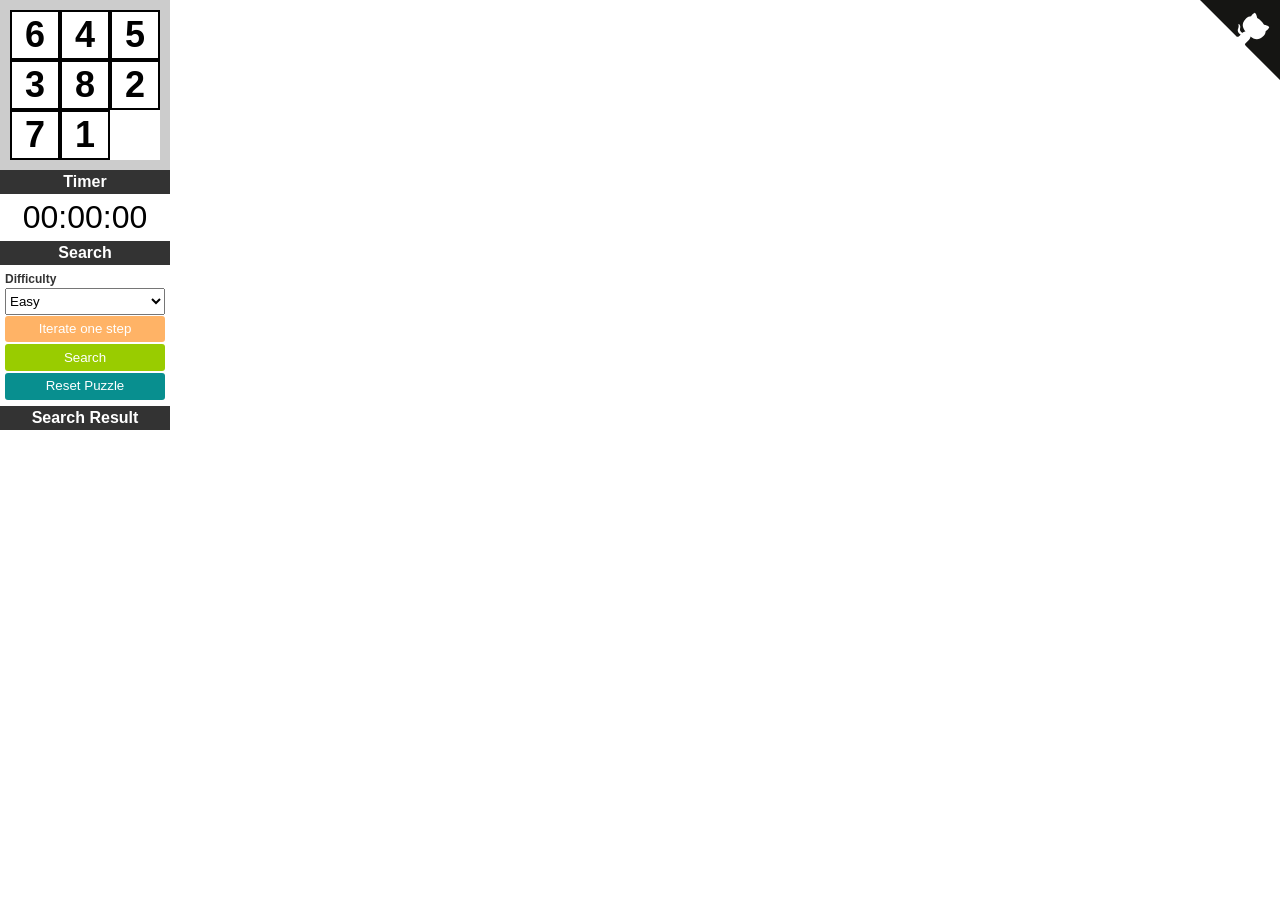
==== index-new.html @ 55ed30a7 "simplify" ====
<!doctype html>
<html lang="en">
<head>
    <meta charset="utf-8">

    <title>8-Puzzle Solver</title>
    <meta name="description" content="8 puzzle solver and tree visualizer. Supports breadth-first,
        uniform-cost, depth-first, iterative-deepening, greedy-best and A* search algorithms.">
    <meta name="author" content="Deniz Gurkaynak">
    <meta name="viewport" content="width=device-width, initial-scale=1">
    <link rel="icon" type="image/png" href="./favicon.png" />

    <style>.vis .overlay{position:absolute;top:0;left:0;width:100%;height:100%;z-index:10}.vis-active{box-shadow:0 0 10px #86d5f8}.vis [class*=span]{min-height:0;width:auto}div.vis-configuration{position:relative;display:block;float:left;font-size:12px}div.vis-configuration-wrapper{display:block;width:700px}div.vis-configuration-wrapper::after{clear:both;content:"";display:block}div.vis-configuration.vis-config-option-container{display:block;width:495px;background-color:#fff;border:2px solid #f7f8fa;border-radius:4px;margin-top:20px;left:10px;padding-left:5px}div.vis-configuration.vis-config-button{display:block;width:495px;height:25px;vertical-align:middle;line-height:25px;background-color:#f7f8fa;border:2px solid #ceced0;border-radius:4px;margin-top:20px;left:10px;padding-left:5px;cursor:pointer;margin-bottom:30px}div.vis-configuration.vis-config-button.hover{background-color:#4588e6;border:2px solid #214373;color:#fff}div.vis-configuration.vis-config-item{display:block;float:left;width:495px;height:25px;vertical-align:middle;line-height:25px}div.vis-configuration.vis-config-item.vis-config-s2{left:10px;background-color:#f7f8fa;padding-left:5px;border-radius:3px}div.vis-configuration.vis-config-item.vis-config-s3{left:20px;background-color:#e4e9f0;padding-left:5px;border-radius:3px}div.vis-configuration.vis-config-item.vis-config-s4{left:30px;background-color:#cfd8e6;padding-left:5px;border-radius:3px}div.vis-configuration.vis-config-header{font-size:18px;font-weight:700}div.vis-configuration.vis-config-label{width:120px;height:25px;line-height:25px}div.vis-configuration.vis-config-label.vis-config-s3{width:110px}div.vis-configuration.vis-config-label.vis-config-s4{width:100px}div.vis-configuration.vis-config-colorBlock{top:1px;width:30px;height:19px;border:1px solid #444;border-radius:2px;padding:0;margin:0;cursor:pointer}input.vis-configuration.vis-config-checkbox{left:-5px}input.vis-configuration.vis-config-rangeinput{position:relative;top:-5px;width:60px;padding:1px;margin:0;pointer-events:none}input.vis-configuration.vis-config-range{-webkit-appearance:none;border:0 solid #fff;background-color:rgba(0,0,0,0);width:300px;height:20px}input.vis-configuration.vis-config-range::-webkit-slider-runnable-track{width:300px;height:5px;background:#dedede;background:-moz-linear-gradient(top,#dedede 0,#c8c8c8 99%);background:-webkit-gradient(linear,left top,left bottom,color-stop(0,#dedede),color-stop(99%,#c8c8c8));background:-webkit-linear-gradient(top,#dedede 0,#c8c8c8 99%);background:-o-linear-gradient(top,#dedede 0,#c8c8c8 99%);background:-ms-linear-gradient(top,#dedede 0,#c8c8c8 99%);background:linear-gradient(to bottom,#dedede 0,#c8c8c8 99%);border:1px solid #999;box-shadow:#aaa 0 0 3px 0;border-radius:3px}input.vis-configuration.vis-config-range::-webkit-slider-thumb{-webkit-appearance:none;border:1px solid #14334b;height:17px;width:17px;border-radius:50%;background:#3876c2;background:-moz-linear-gradient(top,#3876c2 0,#385380 100%);background:-webkit-gradient(linear,left top,left bottom,color-stop(0,#3876c2),color-stop(100%,#385380));background:-webkit-linear-gradient(top,#3876c2 0,#385380 100%);background:-o-linear-gradient(top,#3876c2 0,#385380 100%);background:-ms-linear-gradient(top,#3876c2 0,#385380 100%);background:linear-gradient(to bottom,#3876c2 0,#385380 100%);box-shadow:#111927 0 0 1px 0;margin-top:-7px}input.vis-configuration.vis-config-range:focus{outline:0}input.vis-configuration.vis-config-range:focus::-webkit-slider-runnable-track{background:#9d9d9d;background:-moz-linear-gradient(top,#9d9d9d 0,#c8c8c8 99%);background:-webkit-gradient(linear,left top,left bottom,color-stop(0,#9d9d9d),color-stop(99%,#c8c8c8));background:-webkit-linear-gradient(top,#9d9d9d 0,#c8c8c8 99%);background:-o-linear-gradient(top,#9d9d9d 0,#c8c8c8 99%);background:-ms-linear-gradient(top,#9d9d9d 0,#c8c8c8 99%);background:linear-gradient(to bottom,#9d9d9d 0,#c8c8c8 99%)}input.vis-configuration.vis-config-range::-moz-range-track{width:300px;height:10px;background:#dedede;background:-moz-linear-gradient(top,#dedede 0,#c8c8c8 99%);background:-webkit-gradient(linear,left top,left bottom,color-stop(0,#dedede),color-stop(99%,#c8c8c8));background:-webkit-linear-gradient(top,#dedede 0,#c8c8c8 99%);background:-o-linear-gradient(top,#dedede 0,#c8c8c8 99%);background:-ms-linear-gradient(top,#dedede 0,#c8c8c8 99%);background:linear-gradient(to bottom,#dedede 0,#c8c8c8 99%);border:1px solid #999;box-shadow:#aaa 0 0 3px 0;border-radius:3px}input.vis-configuration.vis-config-range::-moz-range-thumb{border:none;height:16px;width:16px;border-radius:50%;background:#385380}input.vis-configuration.vis-config-range:-moz-focusring{outline:#fff solid 1px;outline-offset:-1px}input.vis-configuration.vis-config-range::-ms-track{width:300px;height:5px;background:0 0;border-color:transparent;border-width:6px 0;color:transparent}input.vis-configuration.vis-config-range::-ms-fill-lower{background:#777;border-radius:10px}input.vis-configuration.vis-config-range::-ms-fill-upper{background:#ddd;border-radius:10px}input.vis-configuration.vis-config-range::-ms-thumb{border:none;height:16px;width:16px;border-radius:50%;background:#385380}input.vis-configuration.vis-config-range:focus::-ms-fill-lower{background:#888}input.vis-configuration.vis-config-range:focus::-ms-fill-upper{background:#ccc}.vis-configuration-popup{position:absolute;background:rgba(57,76,89,.85);border:2px solid #f2faff;line-height:30px;height:30px;width:150px;text-align:center;color:#fff;font-size:14px;border-radius:4px;-webkit-transition:opacity .3s ease-in-out;-moz-transition:opacity .3s ease-in-out;transition:opacity .3s ease-in-out}.vis-configuration-popup:after,.vis-configuration-popup:before{left:100%;top:50%;border:solid transparent;content:" ";height:0;width:0;position:absolute;pointer-events:none}.vis-configuration-popup:after{border-color:rgba(136,183,213,0);border-left-color:rgba(57,76,89,.85);border-width:8px;margin-top:-8px}.vis-configuration-popup:before{border-color:rgba(194,225,245,0);border-left-color:#f2faff;border-width:12px;margin-top:-12px}div.vis-tooltip{position:absolute;visibility:hidden;padding:5px;white-space:nowrap;font-family:verdana;font-size:14px;color:#000;background-color:#f5f4ed;-moz-border-radius:3px;-webkit-border-radius:3px;border-radius:3px;border:1px solid #808074;box-shadow:3px 3px 10px rgba(0,0,0,.2);pointer-events:none;z-index:5}div.vis-color-picker{position:absolute;top:0;left:30px;margin-top:-140px;margin-left:30px;width:310px;height:444px;z-index:1;padding:10px;border-radius:15px;background-color:#fff;display:none;box-shadow:rgba(0,0,0,.5) 0 0 10px 0}div.vis-color-picker div.vis-arrow{position:absolute;top:147px;left:5px}div.vis-color-picker div.vis-arrow::after,div.vis-color-picker div.vis-arrow::before{right:100%;top:50%;border:solid transparent;content:" ";height:0;width:0;position:absolute;pointer-events:none}div.vis-color-picker div.vis-arrow:after{border-color:rgba(255,255,255,0);border-right-color:#fff;border-width:30px;margin-top:-30px}div.vis-color-picker div.vis-color{position:absolute;width:289px;height:289px;cursor:pointer}div.vis-color-picker div.vis-brightness{position:absolute;top:313px}div.vis-color-picker div.vis-opacity{position:absolute;top:350px}div.vis-color-picker div.vis-selector{position:absolute;top:137px;left:137px;width:15px;height:15px;border-radius:15px;border:1px solid #fff;background:#4c4c4c;background:-moz-linear-gradient(top,#4c4c4c 0,#595959 12%,#666 25%,#474747 39%,#2c2c2c 50%,#000 51%,#111 60%,#2b2b2b 76%,#1c1c1c 91%,#131313 100%);background:-webkit-gradient(linear,left top,left bottom,color-stop(0,#4c4c4c),color-stop(12%,#595959),color-stop(25%,#666),color-stop(39%,#474747),color-stop(50%,#2c2c2c),color-stop(51%,#000),color-stop(60%,#111),color-stop(76%,#2b2b2b),color-stop(91%,#1c1c1c),color-stop(100%,#131313));background:-webkit-linear-gradient(top,#4c4c4c 0,#595959 12%,#666 25%,#474747 39%,#2c2c2c 50%,#000 51%,#111 60%,#2b2b2b 76%,#1c1c1c 91%,#131313 100%);background:-o-linear-gradient(top,#4c4c4c 0,#595959 12%,#666 25%,#474747 39%,#2c2c2c 50%,#000 51%,#111 60%,#2b2b2b 76%,#1c1c1c 91%,#131313 100%);background:-ms-linear-gradient(top,#4c4c4c 0,#595959 12%,#666 25%,#474747 39%,#2c2c2c 50%,#000 51%,#111 60%,#2b2b2b 76%,#1c1c1c 91%,#131313 100%);background:linear-gradient(to bottom,#4c4c4c 0,#595959 12%,#666 25%,#474747 39%,#2c2c2c 50%,#000 51%,#111 60%,#2b2b2b 76%,#1c1c1c 91%,#131313 100%)}div.vis-color-picker div.vis-initial-color,div.vis-color-picker div.vis-new-color{width:140px;height:20px;top:380px;font-size:10px;color:rgba(0,0,0,.4);line-height:20px;vertical-align:middle;position:absolute}div.vis-color-picker div.vis-new-color{border:1px solid rgba(0,0,0,.1);border-radius:5px;left:159px;text-align:right;padding-right:2px}div.vis-color-picker div.vis-initial-color{border:1px solid rgba(0,0,0,.1);border-radius:5px;left:10px;text-align:left;padding-left:2px}div.vis-color-picker div.vis-label{position:absolute;width:300px;left:10px}div.vis-color-picker div.vis-label.vis-brightness{top:300px}div.vis-color-picker div.vis-label.vis-opacity{top:338px}div.vis-color-picker div.vis-button{position:absolute;width:68px;height:25px;border-radius:10px;vertical-align:middle;text-align:center;line-height:25px;top:410px;border:2px solid #d9d9d9;background-color:#f7f7f7;cursor:pointer}div.vis-color-picker div.vis-button.vis-cancel{left:5px}div.vis-color-picker div.vis-button.vis-load{left:82px}div.vis-color-picker div.vis-button.vis-apply{left:159px}div.vis-color-picker div.vis-button.vis-save{left:236px}div.vis-color-picker input.vis-range{width:290px;height:20px}div.vis-network div.vis-manipulation{box-sizing:content-box;border-width:0;border-bottom:1px;border-style:solid;border-color:#d6d9d8;background:#fff;background:-moz-linear-gradient(top,#fff 0,#fcfcfc 48%,#fafafa 50%,#fcfcfc 100%);background:-webkit-gradient(linear,left top,left bottom,color-stop(0,#fff),color-stop(48%,#fcfcfc),color-stop(50%,#fafafa),color-stop(100%,#fcfcfc));background:-webkit-linear-gradient(top,#fff 0,#fcfcfc 48%,#fafafa 50%,#fcfcfc 100%);background:-o-linear-gradient(top,#fff 0,#fcfcfc 48%,#fafafa 50%,#fcfcfc 100%);background:-ms-linear-gradient(top,#fff 0,#fcfcfc 48%,#fafafa 50%,#fcfcfc 100%);background:linear-gradient(to bottom,#fff 0,#fcfcfc 48%,#fafafa 50%,#fcfcfc 100%);padding-top:4px;position:absolute;left:0;top:0;width:100%;height:28px}div.vis-network div.vis-edit-mode{position:absolute;left:0;top:5px;height:30px}div.vis-network div.vis-close{position:absolute;right:0;top:0;width:30px;height:30px;background-position:20px 3px;background-repeat:no-repeat;background-image:url(img/network/cross.png);cursor:pointer;-webkit-touch-callout:none;-webkit-user-select:none;-khtml-user-select:none;-moz-user-select:none;-ms-user-select:none;user-select:none}div.vis-network div.vis-close:hover{opacity:.6}div.vis-network div.vis-edit-mode div.vis-button,div.vis-network div.vis-manipulation div.vis-button{float:left;font-family:verdana;font-size:12px;-moz-border-radius:15px;border-radius:15px;display:inline-block;background-position:0 0;background-repeat:no-repeat;height:24px;margin-left:10px;cursor:pointer;padding:0 8px;-webkit-touch-callout:none;-webkit-user-select:none;-khtml-user-select:none;-moz-user-select:none;-ms-user-select:none;user-select:none}div.vis-network div.vis-manipulation div.vis-button:hover{box-shadow:1px 1px 8px rgba(0,0,0,.2)}div.vis-network div.vis-manipulation div.vis-button:active{box-shadow:1px 1px 8px rgba(0,0,0,.5)}div.vis-network div.vis-manipulation div.vis-button.vis-back{background-image:url(img/network/backIcon.png)}div.vis-network div.vis-manipulation div.vis-button.vis-none:hover{box-shadow:1px 1px 8px transparent;cursor:default}div.vis-network div.vis-manipulation div.vis-button.vis-none:active{box-shadow:1px 1px 8px transparent}div.vis-network div.vis-manipulation div.vis-button.vis-none{padding:0}div.vis-network div.vis-manipulation div.notification{margin:2px;font-weight:700}div.vis-network div.vis-manipulation div.vis-button.vis-add{background-image:url(img/network/addNodeIcon.png)}div.vis-network div.vis-edit-mode div.vis-button.vis-edit,div.vis-network div.vis-manipulation div.vis-button.vis-edit{background-image:url(img/network/editIcon.png)}div.vis-network div.vis-edit-mode div.vis-button.vis-edit.vis-edit-mode{background-color:#fcfcfc;border:1px solid #ccc}div.vis-network div.vis-manipulation div.vis-button.vis-connect{background-image:url(img/network/connectIcon.png)}div.vis-network div.vis-manipulation div.vis-button.vis-delete{background-image:url(img/network/deleteIcon.png)}div.vis-network div.vis-edit-mode div.vis-label,div.vis-network div.vis-manipulation div.vis-label{margin:0 0 0 23px;line-height:25px}div.vis-network div.vis-manipulation div.vis-separator-line{float:left;display:inline-block;width:1px;height:21px;background-color:#bdbdbd;margin:0 7px 0 15px}div.vis-network div.vis-navigation div.vis-button{width:34px;height:34px;-moz-border-radius:17px;border-radius:17px;position:absolute;display:inline-block;background-position:2px 2px;background-repeat:no-repeat;cursor:pointer;-webkit-touch-callout:none;-webkit-user-select:none;-khtml-user-select:none;-moz-user-select:none;-ms-user-select:none;user-select:none}div.vis-network div.vis-navigation div.vis-button:hover{box-shadow:0 0 3px 3px rgba(56,207,21,.3)}div.vis-network div.vis-navigation div.vis-button:active{box-shadow:0 0 1px 3px rgba(56,207,21,.95)}div.vis-network div.vis-navigation div.vis-button.vis-up{background-image:url(img/network/upArrow.png);bottom:50px;left:55px}div.vis-network div.vis-navigation div.vis-button.vis-down{background-image:url(img/network/downArrow.png);bottom:10px;left:55px}div.vis-network div.vis-navigation div.vis-button.vis-left{background-image:url(img/network/leftArrow.png);bottom:10px;left:15px}div.vis-network div.vis-navigation div.vis-button.vis-right{background-image:url(img/network/rightArrow.png);bottom:10px;left:95px}div.vis-network div.vis-navigation div.vis-button.vis-zoomIn{background-image:url(img/network/plus.png);bottom:10px;right:15px}div.vis-network div.vis-navigation div.vis-button.vis-zoomOut{background-image:url(img/network/minus.png);bottom:10px;right:55px}div.vis-network div.vis-navigation div.vis-button.vis-zoomExtends{background-image:url(img/network/zoomExtends.png);bottom:50px;right:15px}.vis-current-time{background-color:#ff7f6e;width:2px;z-index:1;pointer-events:none}.vis-rolling-mode-btn{height:40px;width:40px;position:absolute;top:7px;right:20px;border-radius:50%;font-size:28px;cursor:pointer;opacity:.8;color:#fff;font-weight:700;text-align:center;background:#3876c2}.vis-rolling-mode-btn:before{content:"\26F6"}.vis-rolling-mode-btn:hover{opacity:1}.vis-custom-time{background-color:#6e94ff;width:2px;cursor:move;z-index:1}.vis-panel.vis-background.vis-horizontal .vis-grid.vis-horizontal{position:absolute;width:100%;height:0;border-bottom:1px solid}.vis-panel.vis-background.vis-horizontal .vis-grid.vis-minor{border-color:#e5e5e5}.vis-panel.vis-background.vis-horizontal .vis-grid.vis-major{border-color:#bfbfbf}.vis-data-axis .vis-y-axis.vis-major{width:100%;position:absolute;color:#4d4d4d;white-space:nowrap}.vis-data-axis .vis-y-axis.vis-major.vis-measure{padding:0;margin:0;border:0;visibility:hidden;width:auto}.vis-data-axis .vis-y-axis.vis-minor{position:absolute;width:100%;color:#bebebe;white-space:nowrap}.vis-data-axis .vis-y-axis.vis-minor.vis-measure{padding:0;margin:0;border:0;visibility:hidden;width:auto}.vis-data-axis .vis-y-axis.vis-title{position:absolute;color:#4d4d4d;white-space:nowrap;bottom:20px;text-align:center}.vis-data-axis .vis-y-axis.vis-title.vis-measure{padding:0;margin:0;visibility:hidden;width:auto}.vis-data-axis .vis-y-axis.vis-title.vis-left{bottom:0;-webkit-transform-origin:left top;-moz-transform-origin:left top;-ms-transform-origin:left top;-o-transform-origin:left top;transform-origin:left bottom;-webkit-transform:rotate(-90deg);-moz-transform:rotate(-90deg);-ms-transform:rotate(-90deg);-o-transform:rotate(-90deg);transform:rotate(-90deg)}.vis-data-axis .vis-y-axis.vis-title.vis-right{bottom:0;-webkit-transform-origin:right bottom;-moz-transform-origin:right bottom;-ms-transform-origin:right bottom;-o-transform-origin:right bottom;transform-origin:right bottom;-webkit-transform:rotate(90deg);-moz-transform:rotate(90deg);-ms-transform:rotate(90deg);-o-transform:rotate(90deg);transform:rotate(90deg)}.vis-legend{background-color:rgba(247,252,255,.65);padding:5px;border:1px solid #b3b3b3;box-shadow:2px 2px 10px rgba(154,154,154,.55)}.vis-legend-text{white-space:nowrap;display:inline-block}.vis-item{position:absolute;color:#1a1a1a;border-color:#97b0f8;border-width:1px;background-color:#d5ddf6;display:inline-block;z-index:1}.vis-item.vis-point.vis-selected,.vis-item.vis-selected{background-color:#fff785}.vis-item.vis-selected{border-color:#ffc200;z-index:2}.vis-editable.vis-selected{cursor:move}.vis-item.vis-box{text-align:center;border-style:solid;border-radius:2px}.vis-item.vis-point{background:0 0}.vis-item.vis-dot{position:absolute;padding:0;border-width:4px;border-style:solid;border-radius:4px}.vis-item.vis-range{border-style:solid;border-radius:2px;box-sizing:border-box}.vis-item.vis-background{border:none;background-color:rgba(213,221,246,.4);box-sizing:border-box;padding:0;margin:0}.vis-item .vis-item-overflow{position:relative;width:100%;height:100%;padding:0;margin:0;overflow:hidden}.vis-item-visible-frame{white-space:nowrap}.vis-item.vis-range .vis-item-content{position:relative;display:inline-block}.vis-item.vis-background .vis-item-content{position:absolute;display:inline-block}.vis-item.vis-line{padding:0;position:absolute;width:0;border-left-width:1px;border-left-style:solid}.vis-item .vis-item-content{white-space:nowrap;box-sizing:border-box;padding:5px}.vis-item .vis-onUpdateTime-tooltip{position:absolute;background:#4f81bd;color:#fff;width:200px;text-align:center;white-space:nowrap;padding:5px;border-radius:1px;transition:.4s;-o-transition:.4s;-moz-transition:.4s;-webkit-transition:.4s}.vis-item .vis-delete,.vis-item .vis-delete-rtl{position:absolute;top:0;width:24px;height:24px;box-sizing:border-box;padding:0 5px;cursor:pointer;-webkit-transition:background .2s linear;-moz-transition:background .2s linear;-ms-transition:background .2s linear;-o-transition:background .2s linear;transition:background .2s linear}.vis-item .vis-delete{right:-24px}.vis-item .vis-delete-rtl{left:-24px}.vis-item .vis-delete-rtl:after,.vis-item .vis-delete:after{content:"\00D7";color:red;font-family:arial,sans-serif;font-size:22px;font-weight:700;-webkit-transition:color .2s linear;-moz-transition:color .2s linear;-ms-transition:color .2s linear;-o-transition:color .2s linear;transition:color .2s linear}.vis-item .vis-delete-rtl:hover,.vis-item .vis-delete:hover{background:red}.vis-item .vis-delete-rtl:hover:after,.vis-item .vis-delete:hover:after{color:#fff}.vis-item .vis-drag-center{position:absolute;width:100%;height:100%;top:0;left:0;cursor:move}.vis-item.vis-range .vis-drag-left,.vis-item.vis-range .vis-drag-right{position:absolute;width:24px;max-width:20%;min-width:2px;height:100%;top:0}.vis-item.vis-range .vis-drag-left{left:-4px;cursor:w-resize}.vis-item.vis-range .vis-drag-right{right:-4px;cursor:e-resize}.vis-range.vis-item.vis-readonly .vis-drag-left,.vis-range.vis-item.vis-readonly .vis-drag-right{cursor:auto}.vis-labelset .vis-label.draggable,.vis-nesting-group{cursor:pointer}.vis-itemset{position:relative;padding:0;margin:0;box-sizing:border-box}.vis-itemset .vis-background,.vis-itemset .vis-foreground{position:absolute;width:100%;height:100%;overflow:visible}.vis-axis{position:absolute;width:100%;height:0;left:0;z-index:1}.vis-foreground .vis-group{position:relative;box-sizing:border-box;border-bottom:1px solid #bfbfbf}.vis-foreground .vis-group:last-child{border-bottom:none}.vis-nested-group{background:#f5f5f5}.vis-label.vis-nesting-group.expanded:before{content:"\25BC"}.vis-label.vis-nesting-group.collapsed-rtl:before{content:"\25C0"}.vis-label.vis-nesting-group.collapsed:before{content:"\25B6"}.vis-overlay{position:absolute;top:0;left:0;width:100%;height:100%;z-index:10}.vis-labelset,.vis-labelset .vis-label{position:relative;box-sizing:border-box}.vis-labelset{overflow:hidden}.vis-labelset .vis-label{left:0;top:0;width:100%;color:#4d4d4d;border-bottom:1px solid #bfbfbf}.vis-labelset .vis-label:last-child{border-bottom:none}.vis-labelset .vis-label .vis-inner{display:inline-block;padding:5px}.vis-labelset .vis-label .vis-inner.vis-hidden{padding:0}.vis-panel{position:absolute;padding:0;margin:0;box-sizing:border-box}.vis-panel.vis-bottom,.vis-panel.vis-center,.vis-panel.vis-left,.vis-panel.vis-right,.vis-panel.vis-top{border:1px #bfbfbf}.vis-panel.vis-center,.vis-panel.vis-left,.vis-panel.vis-right{border-top-style:solid;border-bottom-style:solid;overflow:hidden}.vis-left.vis-panel.vis-vertical-scroll,.vis-right.vis-panel.vis-vertical-scroll{height:100%;overflow-x:hidden;overflow-y:scroll}.vis-background,.vis-time-axis,.vis-timeline{overflow:hidden}.vis-left.vis-panel.vis-vertical-scroll{direction:rtl}.vis-left.vis-panel.vis-vertical-scroll .vis-content,.vis-right.vis-panel.vis-vertical-scroll{direction:ltr}.vis-right.vis-panel.vis-vertical-scroll .vis-content{direction:rtl}.vis-panel.vis-bottom,.vis-panel.vis-center,.vis-panel.vis-top{border-left-style:solid;border-right-style:solid}.vis-panel>.vis-content{position:relative}.vis-panel .vis-shadow{position:absolute;width:100%;height:1px;box-shadow:0 0 10px rgba(0,0,0,.8)}.vis-panel .vis-shadow.vis-top{top:-1px;left:0}.vis-panel .vis-shadow.vis-bottom{bottom:-1px;left:0}.vis-graph-group0{fill:#4f81bd;fill-opacity:0;stroke-width:2px;stroke:#4f81bd}.vis-graph-group1{fill:#f79646;fill-opacity:0;stroke-width:2px;stroke:#f79646}.vis-graph-group2{fill:#8c51cf;fill-opacity:0;stroke-width:2px;stroke:#8c51cf}.vis-graph-group3{fill:#75c841;fill-opacity:0;stroke-width:2px;stroke:#75c841}.vis-graph-group4{fill:#ff0100;fill-opacity:0;stroke-width:2px;stroke:#ff0100}.vis-graph-group5{fill:#37d8e6;fill-opacity:0;stroke-width:2px;stroke:#37d8e6}.vis-graph-group6{fill:#042662;fill-opacity:0;stroke-width:2px;stroke:#042662}.vis-graph-group7{fill:#00ff26;fill-opacity:0;stroke-width:2px;stroke:#00ff26}.vis-graph-group8{fill:#f0f;fill-opacity:0;stroke-width:2px;stroke:#f0f}.vis-graph-group9{fill:#8f3938;fill-opacity:0;stroke-width:2px;stroke:#8f3938}.vis-timeline .vis-fill{fill-opacity:.1;stroke:none}.vis-timeline .vis-bar{fill-opacity:.5;stroke-width:1px}.vis-timeline .vis-point{stroke-width:2px;fill-opacity:1}.vis-timeline .vis-legend-background{stroke-width:1px;fill-opacity:.9;fill:#fff;stroke:#c2c2c2}.vis-timeline .vis-outline{stroke-width:1px;fill-opacity:1;fill:#fff;stroke:#e5e5e5}.vis-timeline .vis-icon-fill{fill-opacity:.3;stroke:none}.vis-time-axis{position:relative}.vis-time-axis.vis-foreground{top:0;left:0;width:100%}.vis-time-axis.vis-background{position:absolute;top:0;left:0;width:100%;height:100%}.vis-time-axis .vis-text{position:absolute;color:#4d4d4d;padding:3px;overflow:hidden;box-sizing:border-box;white-space:nowrap}#controls #search,#controls #searchStep,#controls #searchStop,#controls .heading{color:#fff;line-height:150%}.vis-time-axis .vis-text.vis-measure{position:absolute;padding-left:0;padding-right:0;margin-left:0;margin-right:0;visibility:hidden}.vis-time-axis .vis-grid.vis-vertical{position:absolute;border-left:1px solid}.vis-time-axis .vis-grid.vis-vertical-rtl{position:absolute;border-right:1px solid}.vis-time-axis .vis-grid.vis-minor{border-color:#e5e5e5}.vis-time-axis .vis-grid.vis-major{border-color:#bfbfbf}.vis-timeline{position:relative;border:1px solid #bfbfbf;padding:0;margin:0;box-sizing:border-box}#board,#controls,#visualization,.board-item{position:absolute}html,margin{margin:0;padding:0;font-family:Arial,Helvetica,sans-serif;font-size:16px}#board{width:150px;height:150px;top:0;left:0;border:10px solid #ccc}.board-item{border:2px solid #000;font-size:36px;font-weight:800;line-height:46px;text-align:center;width:50px;height:50px;box-sizing:border-box;top:0;left:0}#controls label,#searchResult{font-size:.75em}#board.animation .board-item{-webkit-transition:all .5s;transition:all .5s}#controls{width:170px;top:170px;left:0;bottom:0;overflow-y:auto}#controls button,select{width:100%;height:2em}#controls input[type=number]{width:100%;box-sizing:border-box}#controls .heading{background:#333;font-weight:700;text-align:center}#controls label{display:block;background:#fff;color:#333;text-align:left;line-height:150%;font-weight:800}#visualization{left:170px;top:0;bottom:0;right:0}.vis-configuration-wrapper{display:none!important}#controls #search{width:100%;background:#9c0;border:0;border-radius:3px;margin:1px 0}#controls #searchStop{width:100%;background:#f66;border:0;border-radius:3px;margin:1px 0}#controls #searchStep{width:100%;background:#ffb366;border:0;border-radius:3px;margin:1px 0}#controls .content{margin:5px}</style>

</head>

<body>
    <div id="board">
        <div id="board-item-1" class="board-item">1</div>
        <div id="board-item-2" class="board-item">2</div>
        <div id="board-item-3" class="board-item">3</div>
        <div id="board-item-4" class="board-item">4</div>
        <div id="board-item-5" class="board-item">5</div>
        <div id="board-item-6" class="board-item">6</div>
        <div id="board-item-7" class="board-item">7</div>
        <div id="board-item-8" class="board-item">8</div>
    </div>
    <div id="visualization"></div>
    <div id="controls">
        <div class="heading" style="display: none;" >Board</div>
        <div class="content" style="display: none;">
            <button id="randomize" style="display: none;">Randomize</button>
            <button id="customInput" style="display: none;">Enter Custom State</button>
        </div>
        <div class="heading">Timer</div>
        <div class="content" style="text-align: center;">
            <span id="timer" style="font-size: 2em;">00:00:00</span>
        </div>

        <div class="heading">Search</div>
        <div class="content">
            <label>Difficulty</label>
            <select id="searchType">
                <option value="iterativeDeepening" selected>Easy</option>
                <option value="greedyBest">Hard</option>
            </select>
            <label style="display: none;">Iteration Limit</label>
            <input type="number" id="iterationLimit" value="100000" style="display: none;">
            <label style="display: none;">Depth Limit</label>
            <input type="number" id="depthLimit" value="0" style="display: none;">
            <label style="display: none;">
                <input type="checkbox" id="visualizationCheck" checked>
                Visualization
            </label>
            <label style="display: none;">
                <input type="checkbox" id="expandedNodeCheck">
                Early check optimization
            </label>

            <button id="searchStep">Iterate one step</button>
            <button id="search">Search</button>
            <button id="searchStop" style="display: none;">Stop</button>
            <button id="search" onclick="location.reload();" style="background-color: #088F8F;">Reset Puzzle</button>
        </div>

        <div class="heading">Search Result</div>
        <div id="searchResult" class="content"></div>
    </div>

    <a href="https://github.com/dgurkaynak/8-puzzle-solver" class="github-corner" aria-label="View source on Github"><svg width="80" height="80" viewBox="0 0 250 250" style="fill:#151513; color:#fff; position: absolute; top: 0; border: 0; right: 0;" aria-hidden="true"><path d="M0,0 L115,115 L130,115 L142,142 L250,250 L250,0 Z"></path><path d="M128.3,109.0 C113.8,99.7 119.0,89.6 119.0,89.6 C122.0,82.7 120.5,78.6 120.5,78.6 C119.2,72.0 123.4,76.3 123.4,76.3 C127.3,80.9 125.5,87.3 125.5,87.3 C122.9,97.6 130.6,101.9 134.4,103.2" fill="currentColor" style="transform-origin: 130px 106px;" class="octo-arm"></path><path d="M115.0,115.0 C114.9,115.1 118.7,116.5 119.8,115.4 L133.7,101.6 C136.9,99.2 139.9,98.4 142.2,98.6 C133.8,88.0 127.5,74.4 143.8,58.0 C148.5,53.4 154.0,51.2 159.7,51.0 C160.3,49.4 163.2,43.6 171.4,40.1 C171.4,40.1 176.1,42.5 178.8,56.2 C183.1,58.6 187.2,61.8 190.9,65.4 C194.5,69.0 197.7,73.2 200.1,77.6 C213.8,80.2 216.3,84.9 216.3,84.9 C212.7,93.1 206.9,96.0 205.4,96.6 C205.1,102.4 203.0,107.8 198.3,112.5 C181.9,128.9 168.3,122.5 157.7,114.1 C157.9,116.9 156.7,120.9 152.7,124.9 L141.0,136.5 C139.8,137.7 141.6,141.9 141.8,141.8 Z" fill="currentColor" class="octo-body"></path></svg></a><style>.github-corner:hover .octo-arm{animation:octocat-wave 560ms ease-in-out}@keyframes octocat-wave{0%,100%{transform:rotate(0)}20%,60%{transform:rotate(-25deg)}40%,80%{transform:rotate(10deg)}}@media (max-width:500px){.github-corner:hover .octo-arm{animation:none}.github-corner .octo-arm{animation:octocat-wave 560ms ease-in-out}}</style>

    <script>(function(){function Js(t,e,i){switch(i.length){case 0:return t.call(e);case 1:return t.call(e,i[0]);case 2:return t.call(e,i[0],i[1]);case 3:return t.call(e,i[0],i[1],i[2])}return t.apply(e,i)}function Qs(t,e,i,n){for(var o=-1,s=null==t?0:t.length;++o<s;){var r=t[o];e(n,r,i(r),t)}return n}function tr(t,e){for(var i=-1,n=null==t?0:t.length;++i<n&&!1!==e(t[i],i,t););return t}function er(t,e){for(var i=-1,n=null==t?0:t.length;++i<n;)if(!e(t[i],i,t))return!1;return!0}function ir(t,e){for(var i=-1,n=null==t?0:t.length,o=0,s=[];++i<n;){var r=t[i];e(r,i,t)&&(s[o++]=r)}return s}function nr(t,e){return!(null==t||!t.length)&&-1<cr(t,e,0)}function or(t,e,i){for(var n=-1,o=null==t?0:t.length;++n<o;)if(i(e,t[n]))return!0;return!1}function sr(t,e){for(var i=-1,n=null==t?0:t.length,o=Array(n);++i<n;)o[i]=e(t[i],i,t);return o}function rr(t,e){for(var i=-1,n=e.length,o=t.length;++i<n;)t[o+i]=e[i];return t}function ar(t,e,i,n){var o=-1,s=null==t?0:t.length;for(n&&s&&(i=t[++o]);++o<s;)i=e(i,t[o],o,t);return i}function hr(t,e,i,n){var o=null==t?0:t.length;for(n&&o&&(i=t[--o]);o--;)i=e(i,t[o],o,t);return i}function dr(t,e){for(var i=-1,n=null==t?0:t.length;++i<n;)if(e(t[i],i,t))return!0;return!1}function lr(t,n,e){var o;return e(t,function(t,e,i){if(n(t,e,i))return o=e,!1}),o}function ur(t,e,i,n){for(var o=t.length,s=i+(n?1:-1);n?s--:++s<o;)if(e(t[s],s,t))return s;return-1}function cr(t,e,i){return e==e?function(t,e,i){for(var n=i-1,o=t.length;++n<o;)if(t[n]===e)return n;return-1}(t,e,i):ur(t,fr,i)}function pr(t,e,i,n){for(var o=i-1,s=t.length;++o<s;)if(n(t[o],e))return o;return-1}function fr(t){return t!=t}function mr(t,e){var i=null==t?0:t.length;return i?yr(t,e)/i:Hr}function vr(e){return function(t){return null==t?Ar:t[e]}}function t(e){return function(t){return null==e?Ar:e[t]}}function gr(t,n,o,s,e){return e(t,function(t,e,i){o=s?(s=!1,t):n(o,t,e,i)}),o}function yr(t,e){for(var i,n=-1,o=t.length;++n<o;){var s=e(t[n]);s!==Ar&&(i=i===Ar?s:i+s)}return i}function br(t,e){for(var i=-1,n=Array(t);++i<t;)n[i]=e(i);return n}function _r(t){return t?t.slice(0,Rr(t)+1).replace(Pa,""):t}function wr(e){return function(t){return e(t)}}function xr(e,t){return sr(t,function(t){return e[t]})}function kr(t,e){return t.has(e)}function Sr(t,e){for(var i=-1,n=t.length;++i<n&&-1<cr(e,t[i],0););return i}function Dr(t,e){for(var i=t.length;i--&&-1<cr(e,t[i],0););return i}function Er(t){return"\\"+R[t]}function Mr(t){return N.test(t)}function Or(t){var i=-1,n=Array(t.size);return t.forEach(function(t,e){n[++i]=[e,t]}),n}function Cr(e,i){return function(t){return e(i(t))}}function Tr(t,e){for(var i=-1,n=t.length,o=0,s=[];++i<n;){var r=t[i];r!==e&&r!==Br||(t[i]=Br,s[o++]=i)}return s}function Ir(t){var e=-1,i=Array(t.size);return t.forEach(function(t){i[++e]=t}),i}function Pr(t){return Mr(t)?function(t){for(var e=P.lastIndex=0;P.test(t);)++e;return e}(t):H(t)}function Nr(t){return Mr(t)?function(t){return t.match(P)||[]}(t):function(t){return t.split("")}(t)}function Rr(t){for(var e=t.length;e--&&i.test(t.charAt(e)););return e}var Ar,Lr="Expected a function",zr="__lodash_hash_undefined__",Br="__lodash_placeholder__",Fr=128,jr=9007199254740991,Hr=NaN,Wr=4294967295,Yr=[["ary",Fr],["bind",1],["bindKey",2],["curry",8],["curryRight",16],["flip",512],["partial",32],["partialRight",64],["rearg",256]],Gr="[object Arguments]",Vr="[object Array]",Ur="[object Boolean]",qr="[object Date]",Xr="[object Error]",Zr="[object Function]",Kr="[object GeneratorFunction]",$r="[object Map]",Jr="[object Number]",Qr="[object Object]",ta="[object Promise]",ea="[object RegExp]",ia="[object Set]",na="[object String]",oa="[object Symbol]",sa="[object WeakMap]",ra="[object ArrayBuffer]",aa="[object DataView]",ha="[object Float32Array]",da="[object Float64Array]",la="[object Int8Array]",ua="[object Int16Array]",ca="[object Int32Array]",pa="[object Uint8Array]",fa="[object Uint8ClampedArray]",ma="[object Uint16Array]",va="[object Uint32Array]",ga=/\b__p \+= '';/g,ya=/\b(__p \+=) '' \+/g,ba=/(__e\(.*?\)|\b__t\)) \+\n'';/g,_a=/&(?:amp|lt|gt|quot|#39);/g,wa=/[&<>"']/g,xa=RegExp(_a.source),ka=RegExp(wa.source),Sa=/<%-([\s\S]+?)%>/g,Da=/<%([\s\S]+?)%>/g,Ea=/<%=([\s\S]+?)%>/g,Ma=/\.|\[(?:[^[\]]*|(["'])(?:(?!\1)[^\\]|\\.)*?\1)\]/,Oa=/^\w*$/,Ca=/[^.[\]]+|\[(?:(-?\d+(?:\.\d+)?)|(["'])((?:(?!\2)[^\\]|\\.)*?)\2)\]|(?=(?:\.|\[\])(?:\.|\[\]|$))/g,Ta=/[\\^$.*+?()[\]{}|]/g,Ia=RegExp(Ta.source),Pa=/^\s+/,i=/\s/,Na=/\{(?:\n\/\* \[wrapped with .+\] \*\/)?\n?/,Ra=/\{\n\/\* \[wrapped with (.+)\] \*/,Aa=/,? & /,La=/[^\x00-\x2f\x3a-\x40\x5b-\x60\x7b-\x7f]+/g,za=/[()=,{}\[\]\/\s]/,Ba=/\\(\\)?/g,Fa=/\$\{([^\\}]*(?:\\.[^\\}]*)*)\}/g,ja=/\w*$/,Ha=/^[-+]0x[0-9a-f]+$/i,Wa=/^0b[01]+$/i,Ya=/^\[object .+?Constructor\]$/,Ga=/^0o[0-7]+$/i,Va=/^(?:0|[1-9]\d*)$/,Ua=/[\xc0-\xd6\xd8-\xf6\xf8-\xff\u0100-\u017f]/g,qa=/($^)/,Xa=/['\n\r\u2028\u2029\\]/g,e="\\ud800-\\udfff",n="\\u0300-\\u036f\\ufe20-\\ufe2f\\u20d0-\\u20ff",o="\\u2700-\\u27bf",s="a-z\\xdf-\\xf6\\xf8-\\xff",r="A-Z\\xc0-\\xd6\\xd8-\\xde",a="\\ufe0e\\ufe0f",h="\\xac\\xb1\\xd7\\xf7\\x00-\\x2f\\x3a-\\x40\\x5b-\\x60\\x7b-\\xbf\\u2000-\\u206f \\t\\x0b\\f\\xa0\\ufeff\\n\\r\\u2028\\u2029\\u1680\\u180e\\u2000\\u2001\\u2002\\u2003\\u2004\\u2005\\u2006\\u2007\\u2008\\u2009\\u200a\\u202f\\u205f\\u3000",d="['’]",l="["+e+"]",u="["+h+"]",c="["+n+"]",p="\\d+",f="["+o+"]",m="["+s+"]",v="[^"+e+h+p+o+s+r+"]",g="\\ud83c[\\udffb-\\udfff]",y="[^"+e+"]",b="(?:\\ud83c[\\udde6-\\uddff]){2}",_="[\\ud800-\\udbff][\\udc00-\\udfff]",w="["+r+"]",x="\\u200d",k="(?:"+m+"|"+v+")",S="(?:"+w+"|"+v+")",D="(?:['’](?:d|ll|m|re|s|t|ve))?",E="(?:['’](?:D|LL|M|RE|S|T|VE))?",M="(?:"+c+"|"+g+")"+"?",O="["+a+"]?",C=O+M+("(?:"+x+"(?:"+[y,b,_].join("|")+")"+O+M+")*"),T="(?:"+[f,b,_].join("|")+")"+C,I="(?:"+[y+c+"?",c,b,_,l].join("|")+")",Za=RegExp(d,"g"),Ka=RegExp(c,"g"),P=RegExp(g+"(?="+g+")|"+I+C,"g"),$a=RegExp([w+"?"+m+"+"+D+"(?="+[u,w,"$"].join("|")+")",S+"+"+E+"(?="+[u,w+k,"$"].join("|")+")",w+"?"+k+"+"+D,w+"+"+E,"\\d*(?:1ST|2ND|3RD|(?![123])\\dTH)(?=\\b|[a-z_])","\\d*(?:1st|2nd|3rd|(?![123])\\dth)(?=\\b|[A-Z_])",p,T].join("|"),"g"),N=RegExp("["+x+e+n+a+"]"),Ja=/[a-z][A-Z]|[A-Z]{2}[a-z]|[0-9][a-zA-Z]|[a-zA-Z][0-9]|[^a-zA-Z0-9 ]/,Qa=["Array","Buffer","DataView","Date","Error","Float32Array","Float64Array","Function","Int8Array","Int16Array","Int32Array","Map","Math","Object","Promise","RegExp","Set","String","Symbol","TypeError","Uint8Array","Uint8ClampedArray","Uint16Array","Uint32Array","WeakMap","_","clearTimeout","isFinite","parseInt","setTimeout"],th=-1,eh={};eh[ha]=eh[da]=eh[la]=eh[ua]=eh[ca]=eh[pa]=eh[fa]=eh[ma]=eh[va]=!0,eh[Gr]=eh[Vr]=eh[ra]=eh[Ur]=eh[aa]=eh[qr]=eh[Xr]=eh[Zr]=eh[$r]=eh[Jr]=eh[Qr]=eh[ea]=eh[ia]=eh[na]=eh[sa]=!1;var ih={};ih[Gr]=ih[Vr]=ih[ra]=ih[aa]=ih[Ur]=ih[qr]=ih[ha]=ih[da]=ih[la]=ih[ua]=ih[ca]=ih[$r]=ih[Jr]=ih[Qr]=ih[ea]=ih[ia]=ih[na]=ih[oa]=ih[pa]=ih[fa]=ih[ma]=ih[va]=!0,ih[Xr]=ih[Zr]=ih[sa]=!1;var R={"\\":"\\","'":"'","\n":"n","\r":"r","\u2028":"u2028","\u2029":"u2029"},nh=parseFloat,oh=parseInt,A="object"==typeof global&&global&&global.Object===Object&&global,L="object"==typeof self&&self&&self.Object===Object&&self,sh=A||L||Function("return this")(),z="object"==typeof exports&&exports&&!exports.nodeType&&exports,B=z&&"object"==typeof module&&module&&!module.nodeType&&module,rh=B&&B.exports===z,F=rh&&A.process,j=function(){try{var t=B&&B.require&&B.require("util").types;return t||F&&F.binding&&F.binding("util")}catch(t){}}(),ah=j&&j.isArrayBuffer,hh=j&&j.isDate,dh=j&&j.isMap,lh=j&&j.isRegExp,uh=j&&j.isSet,ch=j&&j.isTypedArray,H=vr("length"),ph=t({"À":"A","Á":"A","Â":"A","Ã":"A","Ä":"A","Å":"A","à":"a","á":"a","â":"a","ã":"a","ä":"a","å":"a","Ç":"C","ç":"c","Ð":"D","ð":"d","È":"E","É":"E","Ê":"E","Ë":"E","è":"e","é":"e","ê":"e","ë":"e","Ì":"I","Í":"I","Î":"I","Ï":"I","ì":"i","í":"i","î":"i","ï":"i","Ñ":"N","ñ":"n","Ò":"O","Ó":"O","Ô":"O","Õ":"O","Ö":"O","Ø":"O","ò":"o","ó":"o","ô":"o","õ":"o","ö":"o","ø":"o","Ù":"U","Ú":"U","Û":"U","Ü":"U","ù":"u","ú":"u","û":"u","ü":"u","Ý":"Y","ý":"y","ÿ":"y","Æ":"Ae","æ":"ae","Þ":"Th","þ":"th","ß":"ss","Ā":"A","Ă":"A","Ą":"A","ā":"a","ă":"a","ą":"a","Ć":"C","Ĉ":"C","Ċ":"C","Č":"C","ć":"c","ĉ":"c","ċ":"c","č":"c","Ď":"D","Đ":"D","ď":"d","đ":"d","Ē":"E","Ĕ":"E","Ė":"E","Ę":"E","Ě":"E","ē":"e","ĕ":"e","ė":"e","ę":"e","ě":"e","Ĝ":"G","Ğ":"G","Ġ":"G","Ģ":"G","ĝ":"g","ğ":"g","ġ":"g","ģ":"g","Ĥ":"H","Ħ":"H","ĥ":"h","ħ":"h","Ĩ":"I","Ī":"I","Ĭ":"I","Į":"I","İ":"I","ĩ":"i","ī":"i","ĭ":"i","į":"i","ı":"i","Ĵ":"J","ĵ":"j","Ķ":"K","ķ":"k","ĸ":"k","Ĺ":"L","Ļ":"L","Ľ":"L","Ŀ":"L","Ł":"L","ĺ":"l","ļ":"l","ľ":"l","ŀ":"l","ł":"l","Ń":"N","Ņ":"N","Ň":"N","Ŋ":"N","ń":"n","ņ":"n","ň":"n","ŋ":"n","Ō":"O","Ŏ":"O","Ő":"O","ō":"o","ŏ":"o","ő":"o","Ŕ":"R","Ŗ":"R","Ř":"R","ŕ":"r","ŗ":"r","ř":"r","Ś":"S","Ŝ":"S","Ş":"S","Š":"S","ś":"s","ŝ":"s","ş":"s","š":"s","Ţ":"T","Ť":"T","Ŧ":"T","ţ":"t","ť":"t","ŧ":"t","Ũ":"U","Ū":"U","Ŭ":"U","Ů":"U","Ű":"U","Ų":"U","ũ":"u","ū":"u","ŭ":"u","ů":"u","ű":"u","ų":"u","Ŵ":"W","ŵ":"w","Ŷ":"Y","ŷ":"y","Ÿ":"Y","Ź":"Z","Ż":"Z","Ž":"Z","ź":"z","ż":"z","ž":"z","Ĳ":"IJ","ĳ":"ij","Œ":"Oe","œ":"oe","ŉ":"'n","ſ":"s"}),fh=t({"&":"&amp;","<":"&lt;",">":"&gt;",'"':"&quot;","'":"&#39;"}),mh=t({"&amp;":"&","&lt;":"<","&gt;":">","&quot;":'"',"&#39;":"'"}),vh=function t(e){function v(t){if(oi(t)&&!ts(t)&&!(t instanceof y)){if(t instanceof g)return t;if(Xi.call(t,"__wrapped__"))return Te(t)}return new g(t)}function s(){}function g(t,e){this.__wrapped__=t,this.__actions__=[],this.__chain__=!!e,this.__index__=0,this.__values__=Ar}function y(t){this.__wrapped__=t,this.__actions__=[],this.__dir__=1,this.__filtered__=!1,this.__iteratees__=[],this.__takeCount__=Wr,this.__views__=[]}function i(t){var e=-1,i=null==t?0:t.length;for(this.clear();++e<i;){var n=t[e];this.set(n[0],n[1])}}function o(t){var e=-1,i=null==t?0:t.length;for(this.clear();++e<i;){var n=t[e];this.set(n[0],n[1])}}function a(t){var e=-1,i=null==t?0:t.length;for(this.clear();++e<i;){var n=t[e];this.set(n[0],n[1])}}function b(t){var e=-1,i=null==t?0:t.length;for(this.__data__=new a;++e<i;)this.add(t[e])}function _(t){this.size=(this.__data__=new o(t)).size}function n(t,e){var i=ts(t),n=!i&&Qo(t),o=!i&&!n&&is(t),s=!i&&!n&&!o&&as(t),r=i||n||o||s,a=r?br(t.length,Hi):[],h=a.length;for(var d in t)!e&&!Xi.call(t,d)||r&&("length"==d||o&&("offset"==d||"parent"==d)||s&&("buffer"==d||"byteLength"==d||"byteOffset"==d)||me(d,h))||a.push(d);return a}function r(t){var e=t.length;return e?t[nt(0,e-1)]:Ar}function m(t,e,i){(i===Ar||Ke(t[e],i))&&(i!==Ar||e in t)||l(t,e,i)}function w(t,e,i){var n=t[e];Xi.call(t,e)&&Ke(n,i)&&(i!==Ar||e in t)||l(t,e,i)}function h(t,e){for(var i=t.length;i--;)if(Ke(t[i][0],e))return i;return-1}function d(t,n,o,s){return Xn(t,function(t,e,i){n(s,t,o(t),i)}),s}function x(t,e){return t&&Pt(e,yi(e),t)}function l(t,e,i){"__proto__"==e&&pn?pn(t,e,{configurable:!0,enumerable:!0,value:i,writable:!0}):t[e]=i}function u(t,e){for(var i=-1,n=e.length,o=Ri(n),s=null==t;++i<n;)o[i]=s?Ar:vi(t,e[i]);return o}function c(t,e,i){return t==t&&(i!==Ar&&(t=t<=i?t:i),e!==Ar&&(t=e<=t?t:e)),t}function k(i,n,o,t,e,s){var r,a=1&n,h=2&n,d=4&n;if(o&&(r=e?o(i,t,e,s):o(i)),r!==Ar)return r;if(!ni(i))return i;var l=ts(i);if(l){if(r=function(t){var e=t.length,i=new t.constructor(e);return e&&"string"==typeof t[0]&&Xi.call(t,"index")&&(i.index=t.index,i.input=t.input),i}(i),!a)return It(i,r)}else{var u=ro(i),c=u==Zr||u==Kr;if(is(i))return Dt(i,a);if(u==Qr||u==Gr||c&&!e){if(r=h||c?{}:pe(i),!a)return h?function(t,e){return Pt(t,so(t),e)}(i,function(t,e){return t&&Pt(e,bi(e),t)}(r,i)):function(t,e){return Pt(t,oo(t),e)}(i,x(r,i))}else{if(!ih[u])return e?i:{};r=function(t,e,i){var n=t.constructor;switch(e){case ra:return Et(t);case Ur:case qr:return new n(+t);case aa:return function(t,e){return new t.constructor(e?Et(t.buffer):t.buffer,t.byteOffset,t.byteLength)}(t,i);case ha:case da:case la:case ua:case ca:case pa:case fa:case ma:case va:return Mt(t,i);case $r:return new n;case Jr:case na:return new n(t);case ea:return function(t){var e=new t.constructor(t.source,ja.exec(t));return e.lastIndex=t.lastIndex,e}(t);case ia:return new n;case oa:return function(t){return Gn?Fi(Gn.call(t)):{}}(t)}}(i,u,a)}}var p=(s=s||new _).get(i);if(p)return p;s.set(i,r),rs(i)?i.forEach(function(t){r.add(k(t,n,o,t,i,s))}):os(i)&&i.forEach(function(t,e){r.set(e,k(t,n,o,e,i,s))});var f=l?Ar:(d?h?se:oe:h?bi:yi)(i);return tr(f||i,function(t,e){f&&(t=i[e=t]),w(r,e,k(t,n,o,e,i,s))}),r}function p(t,e,i){var n=i.length;if(null==t)return!n;for(t=Fi(t);n--;){var o=i[n],s=e[o],r=t[o];if(r===Ar&&!(o in t)||!s(r))return!1}return!0}function f(t,e,i){if("function"!=typeof t)throw new Wi(Lr);return co(function(){t.apply(Ar,i)},e)}function S(t,e,i,n){var o=-1,s=nr,r=!0,a=t.length,h=[],d=e.length;if(!a)return h;i&&(e=sr(e,wr(i))),n?(s=or,r=!1):200<=e.length&&(s=kr,r=!1,e=new b(e));t:for(;++o<a;){var l=t[o],u=null==i?l:i(l);if(l=n||0!==l?l:0,r&&u==u){for(var c=d;c--;)if(e[c]===u)continue t;h.push(l)}else s(e,u,n)||h.push(l)}return h}function D(t,n){var o=!0;return Xn(t,function(t,e,i){return o=!!n(t,e,i)}),o}function E(t,e,i){for(var n=-1,o=t.length;++n<o;){var s=t[n],r=e(s);if(null!=r&&(a===Ar?r==r&&!hi(r):i(r,a)))var a=r,h=s}return h}function M(t,n){var o=[];return Xn(t,function(t,e,i){n(t,e,i)&&o.push(t)}),o}function O(t,e,i,n,o){var s=-1,r=t.length;for(i=i||fe,o=o||[];++s<r;){var a=t[s];0<e&&i(a)?1<e?O(a,e-1,i,n,o):rr(o,a):n||(o[o.length]=a)}return o}function C(t,e){return t&&Kn(t,e,yi)}function T(t,e){return t&&$n(t,e,yi)}function I(e,t){return ir(t,function(t){return ti(e[t])})}function P(t,e){for(var i=0,n=(e=kt(e,t)).length;null!=t&&i<n;)t=t[Oe(e[i++])];return i&&i==n?t:Ar}function N(t,e,i){var n=e(t);return ts(t)?n:rr(n,i(t))}function R(t){return null==t?t===Ar?"[object Undefined]":"[object Null]":cn&&cn in Fi(t)?function(t){var e=Xi.call(t,cn),i=t[cn];try{t[cn]=Ar;var n=!0}catch(t){}var o=$i.call(t);return n&&(e?t[cn]=i:delete t[cn]),o}(t):function(t){return $i.call(t)}(t)}function A(t,e){return e<t}function L(t,e){return null!=t&&Xi.call(t,e)}function z(t,e){return null!=t&&e in Fi(t)}function B(t,e,i){for(var n=i?or:nr,o=t[0].length,s=t.length,r=s,a=Ri(s),h=1/0,d=[];r--;){var l=t[r];r&&e&&(l=sr(l,wr(e))),h=Dn(l.length,h),a[r]=!i&&(e||120<=o&&120<=l.length)?new b(r&&l):Ar}l=t[0];var u=-1,c=a[0];t:for(;++u<o&&d.length<h;){var p=l[u],f=e?e(p):p;if(p=i||0!==p?p:0,!(c?kr(c,f):n(d,f,i))){for(r=s;--r;){var m=a[r];if(!(m?kr(m,f):n(t[r],f,i)))continue t}c&&c.push(f),d.push(p)}}return d}function F(t,e,i){var n=null==(t=ke(t,e=kt(e,t)))?t:t[Oe(Ae(e))];return null==n?Ar:Js(n,t,i)}function j(t){return oi(t)&&R(t)==Gr}function H(t,e,i,n,o){return t===e||(null==t||null==e||!oi(t)&&!oi(e)?t!=t&&e!=e:function(t,e,i,n,o,s){var r=ts(t),a=ts(e),h=r?Vr:ro(t),d=a?Vr:ro(e),l=(h=h==Gr?Qr:h)==Qr,u=(d=d==Gr?Qr:d)==Qr,c=h==d;if(c&&is(t)){if(!is(e))return!1;l=!(r=!0)}if(c&&!l)return s=s||new _,r||as(t)?ie(t,e,i,n,o,s):function(t,e,i,n,o,s,r){switch(i){case aa:if(t.byteLength!=e.byteLength||t.byteOffset!=e.byteOffset)return!1;t=t.buffer,e=e.buffer;case ra:return!(t.byteLength!=e.byteLength||!s(new on(t),new on(e)));case Ur:case qr:case Jr:return Ke(+t,+e);case Xr:return t.name==e.name&&t.message==e.message;case ea:case na:return t==e+"";case $r:var a=Or;case ia:var h=1&n;if(a=a||Ir,t.size!=e.size&&!h)return!1;var d=r.get(t);if(d)return d==e;n|=2,r.set(t,e);var l=ie(a(t),a(e),n,o,s,r);return r.delete(t),l;case oa:if(Gn)return Gn.call(t)==Gn.call(e)}return!1}(t,e,h,i,n,o,s);if(!(1&i)){var p=l&&Xi.call(t,"__wrapped__"),f=u&&Xi.call(e,"__wrapped__");if(p||f){var m=p?t.value():t,v=f?e.value():e;return s=s||new _,o(m,v,i,n,s)}}return!!c&&(s=s||new _,function(t,e,i,n,o,s){var r=1&i,a=oe(t),h=a.length;if(h!=oe(e).length&&!r)return!1;for(var d=h;d--;){var l=a[d];if(!(r?l in e:Xi.call(e,l)))return!1}var u=s.get(t),c=s.get(e);if(u&&c)return u==e&&c==t;var p=!0;s.set(t,e),s.set(e,t);for(var f=r;++d<h;){l=a[d];var m=t[l],v=e[l];if(n)var g=r?n(v,m,l,e,t,s):n(m,v,l,t,e,s);if(!(g===Ar?m===v||o(m,v,i,n,s):g)){p=!1;break}f=f||"constructor"==l}if(p&&!f){var y=t.constructor,b=e.constructor;y!=b&&"constructor"in t&&"constructor"in e&&!("function"==typeof y&&y instanceof y&&"function"==typeof b&&b instanceof b)&&(p=!1)}return s.delete(t),s.delete(e),p}(t,e,i,n,o,s))}(t,e,i,n,H,o))}function W(t,e,i,n){var o=i.length,s=o,r=!n;if(null==t)return!s;for(t=Fi(t);o--;){var a=i[o];if(r&&a[2]?a[1]!==t[a[0]]:!(a[0]in t))return!1}for(;++o<s;){var h=(a=i[o])[0],d=t[h],l=a[1];if(r&&a[2]){if(d===Ar&&!(h in t))return!1}else{var u=new _;if(n)var c=n(d,l,h,t,e,u);if(!(c===Ar?H(l,d,3,n,u):c))return!1}}return!0}function Y(t){return!(!ni(t)||function(t){return!!Ki&&Ki in t}(t))&&(ti(t)?tn:Ya).test(Ce(t))}function G(t){return"function"==typeof t?t:null==t?Ei:"object"==typeof t?ts(t)?K(t[0],t[1]):Z(t):Ti(t)}function V(t){if(!be(t))return kn(t);var e=[];for(var i in Fi(t))Xi.call(t,i)&&"constructor"!=i&&e.push(i);return e}function U(t){if(!ni(t))return function(t){var e=[];if(null!=t)for(var i in Fi(t))e.push(i);return e}(t);var e=be(t),i=[];for(var n in t)("constructor"!=n||!e&&Xi.call(t,n))&&i.push(n);return i}function q(t,e){return t<e}function X(t,n){var o=-1,s=$e(t)?Ri(t.length):[];return Xn(t,function(t,e,i){s[++o]=n(t,e,i)}),s}function Z(e){var i=le(e);return 1==i.length&&i[0][2]?we(i[0][0],i[0][1]):function(t){return t===e||W(t,e,i)}}function K(i,n){return ge(i)&&_e(n)?we(Oe(i),n):function(t){var e=vi(t,i);return e===Ar&&e===n?gi(t,i):H(n,e,3)}}function $(n,o,s,r,a){n!==o&&Kn(o,function(t,e){if(a=a||new _,ni(t))!function(t,e,i,n,o,s,r){var a=Se(t,i),h=Se(e,i),d=r.get(h);if(d)return m(t,i,d);var l=s?s(a,h,i+"",t,e,r):Ar,u=l===Ar;if(u){var c=ts(h),p=!c&&is(h),f=!c&&!p&&as(h);l=h,c||p||f?l=ts(a)?a:Je(a)?It(a):p?Dt(h,!(u=!1)):f?Mt(h,!(u=!1)):[]:ri(h)||Qo(h)?Qo(l=a)?l=fi(a):ni(a)&&!ti(a)||(l=pe(h)):u=!1}u&&(r.set(h,l),o(l,h,n,s,r),r.delete(h)),m(t,i,l)}(n,o,e,s,$,r,a);else{var i=r?r(Se(n,e),t,e+"",n,o,a):Ar;i===Ar&&(i=t),m(n,e,i)}},bi)}function J(t,e){var i=t.length;if(i)return me(e+=e<0?i:0,i)?t[e]:Ar}function Q(t,n,i){n=n.length?sr(n,function(e){return ts(e)?function(t){return P(t,1===e.length?e[0]:e)}:e}):[Ei];var o=-1;return n=sr(n,wr(he())),function(t,e){var i=t.length;for(t.sort(e);i--;)t[i]=t[i].value;return t}(X(t,function(e,t,i){return{criteria:sr(n,function(t){return t(e)}),index:++o,value:e}}),function(t,e){return function(t,e,i){for(var n=-1,o=t.criteria,s=e.criteria,r=o.length,a=i.length;++n<r;){var h=Ot(o[n],s[n]);if(h)return a<=n?h:h*("desc"==i[n]?-1:1)}return t.index-e.index}(t,e,i)})}function tt(t,e,i){for(var n=-1,o=e.length,s={};++n<o;){var r=e[n],a=P(t,r);i(a,r)&&rt(s,kt(r,t),a)}return s}function et(t,e,i,n){var o=n?pr:cr,s=-1,r=e.length,a=t;for(t===e&&(e=It(e)),i&&(a=sr(t,wr(i)));++s<r;)for(var h=0,d=e[s],l=i?i(d):d;-1<(h=o(a,l,h,n));)a!==t&&dn.call(a,h,1),dn.call(t,h,1);return t}function it(t,e){for(var i=t?e.length:0,n=i-1;i--;){var o=e[i];if(i==n||o!==s){var s=o;me(o)?dn.call(t,o,1):mt(t,o)}}return t}function nt(t,e){return t+yn(On()*(e-t+1))}function ot(t,e){var i="";if(!t||e<1||jr<e)return i;for(;e%2&&(i+=t),(e=yn(e/2))&&(t+=t),e;);return i}function st(t,e){return po(xe(t,e,Ei),t+"")}function rt(t,e,i,n){if(!ni(t))return t;for(var o=-1,s=(e=kt(e,t)).length,r=s-1,a=t;null!=a&&++o<s;){var h=Oe(e[o]),d=i;if("__proto__"===h||"constructor"===h||"prototype"===h)return t;if(o!=r){var l=a[h];(d=n?n(l,h,a):Ar)===Ar&&(d=ni(l)?l:me(e[o+1])?[]:{})}w(a,h,d),a=a[h]}return t}function at(t,e,i){var n=-1,o=t.length;e<0&&(e=o<-e?0:o+e),(i=o<i?o:i)<0&&(i+=o),o=i<e?0:i-e>>>0,e>>>=0;for(var s=Ri(o);++n<o;)s[n]=t[n+e];return s}function ht(t,n){var o;return Xn(t,function(t,e,i){return!(o=n(t,e,i))}),!!o}function dt(t,e,i){var n=0,o=null==t?n:t.length;if("number"==typeof e&&e==e&&o<=2147483647){for(;n<o;){var s=n+o>>>1,r=t[s];null!==r&&!hi(r)&&(i?r<=e:r<e)?n=1+s:o=s}return o}return lt(t,e,Ei,i)}function lt(t,e,i,n){var o=0,s=null==t?0:t.length;if(0===s)return 0;for(var r=(e=i(e))!=e,a=null===e,h=hi(e),d=e===Ar;o<s;){var l=yn((o+s)/2),u=i(t[l]),c=u!==Ar,p=null===u,f=u==u,m=hi(u);if(r)var v=n||f;else v=d?f&&(n||c):a?f&&c&&(n||!p):h?f&&c&&!p&&(n||!m):!p&&!m&&(n?u<=e:u<e);v?o=l+1:s=l}return Dn(s,4294967294)}function ut(t,e){for(var i=-1,n=t.length,o=0,s=[];++i<n;){var r=t[i],a=e?e(r):r;if(!i||!Ke(a,h)){var h=a;s[o++]=0===r?0:r}}return s}function ct(t){return"number"==typeof t?t:hi(t)?Hr:+t}function pt(t){if("string"==typeof t)return t;if(ts(t))return sr(t,pt)+"";if(hi(t))return Vn?Vn.call(t):"";var e=t+"";return"0"==e&&1/t==-1/0?"-0":e}function ft(t,e,i){var n=-1,o=nr,s=t.length,r=!0,a=[],h=a;if(i)r=!1,o=or;else if(200<=s){var d=e?null:io(t);if(d)return Ir(d);r=!1,o=kr,h=new b}else h=e?[]:a;t:for(;++n<s;){var l=t[n],u=e?e(l):l;if(l=i||0!==l?l:0,r&&u==u){for(var c=h.length;c--;)if(h[c]===u)continue t;e&&h.push(u),a.push(l)}else o(h,u,i)||(h!==a&&h.push(u),a.push(l))}return a}function mt(t,e){return null==(t=ke(t,e=kt(e,t)))||delete t[Oe(Ae(e))]}function vt(t,e,i,n){return rt(t,e,i(P(t,e)),n)}function gt(t,e,i,n){for(var o=t.length,s=n?o:-1;(n?s--:++s<o)&&e(t[s],s,t););return i?at(t,n?0:s,n?s+1:o):at(t,n?s+1:0,n?o:s)}function yt(t,e){var i=t;return i instanceof y&&(i=i.value()),ar(e,function(t,e){return e.func.apply(e.thisArg,rr([t],e.args))},i)}function bt(t,e,i){var n=t.length;if(n<2)return n?ft(t[0]):[];for(var o=-1,s=Ri(n);++o<n;)for(var r=t[o],a=-1;++a<n;)a!=o&&(s[o]=S(s[o]||r,t[a],e,i));return ft(O(s,1),e,i)}function _t(t,e,i){for(var n=-1,o=t.length,s=e.length,r={};++n<o;)i(r,t[n],n<s?e[n]:Ar);return r}function wt(t){return Je(t)?t:[]}function xt(t){return"function"==typeof t?t:Ei}function kt(t,e){return ts(t)?t:ge(t,e)?[t]:fo(mi(t))}function St(t,e,i){var n=t.length;return i=i===Ar?n:i,!e&&n<=i?t:at(t,e,i)}function Dt(t,e){if(e)return t.slice();var i=t.length,n=sn?sn(i):new t.constructor(i);return t.copy(n),n}function Et(t){var e=new t.constructor(t.byteLength);return new on(e).set(new on(t)),e}function Mt(t,e){return new t.constructor(e?Et(t.buffer):t.buffer,t.byteOffset,t.length)}function Ot(t,e){if(t!==e){var i=t!==Ar,n=null===t,o=t==t,s=hi(t),r=e!==Ar,a=null===e,h=e==e,d=hi(e);if(!a&&!d&&!s&&e<t||s&&r&&h&&!a&&!d||n&&r&&h||!i&&h||!o)return 1;if(!n&&!s&&!d&&t<e||d&&i&&o&&!n&&!s||a&&i&&o||!r&&o||!h)return-1}return 0}function Ct(t,e,i,n){for(var o=-1,s=t.length,r=i.length,a=-1,h=e.length,d=Sn(s-r,0),l=Ri(h+d),u=!n;++a<h;)l[a]=e[a];for(;++o<r;)(u||o<s)&&(l[i[o]]=t[o]);for(;d--;)l[a++]=t[o++];return l}function Tt(t,e,i,n){for(var o=-1,s=t.length,r=-1,a=i.length,h=-1,d=e.length,l=Sn(s-a,0),u=Ri(l+d),c=!n;++o<l;)u[o]=t[o];for(var p=o;++h<d;)u[p+h]=e[h];for(;++r<a;)(c||o<s)&&(u[p+i[r]]=t[o++]);return u}function It(t,e){var i=-1,n=t.length;for(e=e||Ri(n);++i<n;)e[i]=t[i];return e}function Pt(t,e,i,n){var o=!i;i=i||{};for(var s=-1,r=e.length;++s<r;){var a=e[s],h=n?n(i[a],t[a],a,i,t):Ar;h===Ar&&(h=t[a]),o?l(i,a,h):w(i,a,h)}return i}function Nt(o,s){return function(t,e){var i=ts(t)?Qs:d,n=s?s():{};return i(t,o,he(e,2),n)}}function Rt(a){return st(function(t,e){var i=-1,n=e.length,o=1<n?e[n-1]:Ar,s=2<n?e[2]:Ar;for(o=3<a.length&&"function"==typeof o?(n--,o):Ar,s&&ve(e[0],e[1],s)&&(o=n<3?Ar:o,n=1),t=Fi(t);++i<n;){var r=e[i];r&&a(t,r,i,o)}return t})}function At(s,r){return function(t,e){if(null==t)return t;if(!$e(t))return s(t,e);for(var i=t.length,n=r?i:-1,o=Fi(t);(r?n--:++n<i)&&!1!==e(o[n],n,o););return t}}function Lt(h){return function(t,e,i){for(var n=-1,o=Fi(t),s=i(t),r=s.length;r--;){var a=s[h?r:++n];if(!1===e(o[a],a,o))break}return t}}function zt(o){return function(t){var e=Mr(t=mi(t))?Nr(t):Ar,i=e?e[0]:t.charAt(0),n=e?St(e,1).join(""):t.slice(1);return i[o]()+n}}function Bt(e){return function(t){return ar(Si(ki(t).replace(Za,"")),e,"")}}function Ft(n){return function(){var t=arguments;switch(t.length){case 0:return new n;case 1:return new n(t[0]);case 2:return new n(t[0],t[1]);case 3:return new n(t[0],t[1],t[2]);case 4:return new n(t[0],t[1],t[2],t[3]);case 5:return new n(t[0],t[1],t[2],t[3],t[4]);case 6:return new n(t[0],t[1],t[2],t[3],t[4],t[5]);case 7:return new n(t[0],t[1],t[2],t[3],t[4],t[5],t[6])}var e=Un(n.prototype),i=n.apply(e,t);return ni(i)?i:e}}function jt(r){return function(t,e,i){var n=Fi(t);if(!$e(t)){var o=he(e,3);t=yi(t),e=function(t){return o(n[t],t,n)}}var s=r(t,e,i);return-1<s?n[o?t[s]:s]:Ar}}function Ht(h){return ne(function(o){var s=o.length,t=s,e=g.prototype.thru;for(h&&o.reverse();t--;){var i=o[t];if("function"!=typeof i)throw new Wi(Lr);if(e&&!r&&"wrapper"==re(i))var r=new g([],!0)}for(t=r?t:s;++t<s;){var n=re(i=o[t]),a="wrapper"==n?no(i):Ar;r=a&&ye(a[0])&&424==a[1]&&!a[4].length&&1==a[9]?r[re(a[0])].apply(r,a[3]):1==i.length&&ye(i)?r[n]():r.thru(i)}return function(){var t=arguments,e=t[0];if(r&&1==t.length&&ts(e))return r.plant(e).value();for(var i=0,n=s?o[i].apply(this,t):e;++i<s;)n=o[i].call(this,n);return n}})}function Wt(h,d,l,u,c,p,f,m,v,g){var y=d&Fr,b=1&d,_=2&d,w=24&d,x=512&d,k=_?Ar:Ft(h);return function t(){for(var e=arguments.length,i=Ri(e),n=e;n--;)i[n]=arguments[n];if(w)var o=ae(t),s=function(t,e){for(var i=t.length,n=0;i--;)t[i]===e&&++n;return n}(i,o);if(u&&(i=Ct(i,u,c,w)),p&&(i=Tt(i,p,f,w)),e-=s,w&&e<g)return Zt(h,d,Wt,t.placeholder,l,i,Tr(i,o),m,v,g-e);var r=b?l:this,a=_?r[h]:h;return e=i.length,m?i=function(t,e){for(var i=t.length,n=Dn(e.length,i),o=It(t);n--;){var s=e[n];t[n]=me(s,i)?o[s]:Ar}return t}(i,m):x&&1<e&&i.reverse(),y&&v<e&&(i.length=v),this&&this!==sh&&this instanceof t&&(a=k||Ft(a)),a.apply(r,i)}}function Yt(i,n){return function(t,e){return function(t,n,o,s){return C(t,function(t,e,i){n(s,o(t),e,i)}),s}(t,i,n(e),{})}}function Gt(n,o){return function(t,e){var i;if(t===Ar&&e===Ar)return o;if(t!==Ar&&(i=t),e!==Ar){if(i===Ar)return e;e="string"==typeof t||"string"==typeof e?(t=pt(t),pt(e)):(t=ct(t),ct(e)),i=n(t,e)}return i}}function Vt(n){return ne(function(t){return t=sr(t,wr(he())),st(function(e){var i=this;return n(t,function(t){return Js(t,i,e)})})})}function Ut(t,e){var i=(e=e===Ar?" ":pt(e)).length;if(i<2)return i?ot(e,t):e;var n=ot(e,gn(t/Pr(e)));return Mr(e)?St(Nr(n),0,t).join(""):n.slice(0,t)}function qt(n){return function(t,e,i){return i&&"number"!=typeof i&&ve(t,e,i)&&(e=i=Ar),t=li(t),e===Ar?(e=t,t=0):e=li(e),function(t,e,i,n){for(var o=-1,s=Sn(gn((e-t)/(i||1)),0),r=Ri(s);s--;)r[n?s:++o]=t,t+=i;return r}(t,e,i=i===Ar?t<e?1:-1:li(i),n)}}function Xt(i){return function(t,e){return"string"==typeof t&&"string"==typeof e||(t=pi(t),e=pi(e)),i(t,e)}}function Zt(t,e,i,n,o,s,r,a,h,d){var l=8&e;e|=l?32:64,4&(e&=~(l?64:32))||(e&=-4);var u=[t,e,o,l?s:Ar,l?r:Ar,l?Ar:s,l?Ar:r,a,h,d],c=i.apply(Ar,u);return ye(t)&&uo(c,u),c.placeholder=n,De(c,t,e)}function Kt(t){var n=Bi[t];return function(t,e){if(t=pi(t),(e=null==e?0:Dn(ui(e),292))&&wn(t)){var i=(mi(t)+"e").split("e");return+((i=(mi(n(i[0]+"e"+(+i[1]+e)))+"e").split("e"))[0]+"e"+(+i[1]-e))}return n(t)}}function $t(i){return function(t){var e=ro(t);return e==$r?Or(t):e==ia?function(t){var e=-1,i=Array(t.size);return t.forEach(function(t){i[++e]=[t,t]}),i}(t):function(e,t){return sr(t,function(t){return[t,e[t]]})}(t,i(t))}}function Jt(t,e,i,n,o,s,r,a){var h=2&e;if(!h&&"function"!=typeof t)throw new Wi(Lr);var d=n?n.length:0;if(d||(e&=-97,n=o=Ar),r=r===Ar?r:Sn(ui(r),0),a=a===Ar?a:ui(a),d-=o?o.length:0,64&e){var l=n,u=o;n=o=Ar}var c=h?Ar:no(t),p=[t,e,i,n,o,l,u,s,r,a];if(c&&function(t,e){var i=t[1],n=e[1],o=i|n,s=o<131,r=n==Fr&&8==i||n==Fr&&256==i&&t[7].length<=e[8]||384==n&&e[7].length<=e[8]&&8==i;if(!s&&!r)return;1&n&&(t[2]=e[2],o|=1&i?0:4);var a=e[3];if(a){var h=t[3];t[3]=h?Ct(h,a,e[4]):a,t[4]=h?Tr(t[3],Br):e[4]}(a=e[5])&&(h=t[5],t[5]=h?Tt(h,a,e[6]):a,t[6]=h?Tr(t[5],Br):e[6]),(a=e[7])&&(t[7]=a),n&Fr&&(t[8]=null==t[8]?e[8]:Dn(t[8],e[8])),null==t[9]&&(t[9]=e[9]),t[0]=e[0],t[1]=o}(p,c),t=p[0],e=p[1],i=p[2],n=p[3],o=p[4],!(a=p[9]=p[9]===Ar?h?0:t.length:Sn(p[9]-d,0))&&24&e&&(e&=-25),e&&1!=e)f=8==e||16==e?function(r,a,h){var d=Ft(r);return function t(){for(var e=arguments.length,i=Ri(e),n=e,o=ae(t);n--;)i[n]=arguments[n];var s=e<3&&i[0]!==o&&i[e-1]!==o?[]:Tr(i,o);return(e-=s.length)<h?Zt(r,a,Wt,t.placeholder,Ar,i,s,Ar,Ar,h-e):Js(this&&this!==sh&&this instanceof t?d:r,this,i)}}(t,e,a):32!=e&&33!=e||o.length?Wt.apply(Ar,p):function(a,t,h,d){var l=1&t,u=Ft(a);return function t(){for(var e=-1,i=arguments.length,n=-1,o=d.length,s=Ri(o+i),r=this&&this!==sh&&this instanceof t?u:a;++n<o;)s[n]=d[n];for(;i--;)s[n++]=arguments[++e];return Js(r,l?h:this,s)}}(t,e,i,n);else var f=function(e,t,i){var n=1&t,o=Ft(e);return function t(){return(this&&this!==sh&&this instanceof t?o:e).apply(n?i:this,arguments)}}(t,e,i);return De((c?Jn:uo)(f,p),t,e)}function Qt(t,e,i,n){return t===Ar||Ke(t,Vi[i])&&!Xi.call(n,i)?e:t}function te(t,e,i,n,o,s){return ni(t)&&ni(e)&&(s.set(e,t),$(t,e,Ar,te,s),s.delete(e)),t}function ee(t){return ri(t)?Ar:t}function ie(t,e,i,n,o,s){var r=1&i,a=t.length,h=e.length;if(a!=h&&!(r&&a<h))return!1;var d=s.get(t),l=s.get(e);if(d&&l)return d==e&&l==t;var u=-1,c=!0,p=2&i?new b:Ar;for(s.set(t,e),s.set(e,t);++u<a;){var f=t[u],m=e[u];if(n)var v=r?n(m,f,u,e,t,s):n(f,m,u,t,e,s);if(v!==Ar){if(v)continue;c=!1;break}if(p){if(!dr(e,function(t,e){if(!kr(p,e)&&(f===t||o(f,t,i,n,s)))return p.push(e)})){c=!1;break}}else if(f!==m&&!o(f,m,i,n,s)){c=!1;break}}return s.delete(t),s.delete(e),c}function ne(t){return po(xe(t,Ar,Ne),t+"")}function oe(t){return N(t,yi,oo)}function se(t){return N(t,bi,so)}function re(t){for(var e=t.name+"",i=zn[e],n=Xi.call(zn,e)?i.length:0;n--;){var o=i[n],s=o.func;if(null==s||s==t)return o.name}return e}function ae(t){return(Xi.call(v,"placeholder")?v:t).placeholder}function he(){var t=v.iteratee||Mi;return t=t===Mi?G:t,arguments.length?t(arguments[0],arguments[1]):t}function de(t,e){var i=t.__data__;return function(t){var e=typeof t;return"string"==e||"number"==e||"symbol"==e||"boolean"==e?"__proto__"!==t:null===t}(e)?i["string"==typeof e?"string":"hash"]:i.map}function le(t){for(var e=yi(t),i=e.length;i--;){var n=e[i],o=t[n];e[i]=[n,o,_e(o)]}return e}function ue(t,e){var i=function(t,e){return null==t?Ar:t[e]}(t,e);return Y(i)?i:Ar}function ce(t,e,i){for(var n=-1,o=(e=kt(e,t)).length,s=!1;++n<o;){var r=Oe(e[n]);if(!(s=null!=t&&i(t,r)))break;t=t[r]}return s||++n!=o?s:!!(o=null==t?0:t.length)&&ii(o)&&me(r,o)&&(ts(t)||Qo(t))}function pe(t){return"function"!=typeof t.constructor||be(t)?{}:Un(rn(t))}function fe(t){return ts(t)||Qo(t)||!!(ln&&t&&t[ln])}function me(t,e){var i=typeof t;return!!(e=null==e?jr:e)&&("number"==i||"symbol"!=i&&Va.test(t))&&-1<t&&t%1==0&&t<e}function ve(t,e,i){if(!ni(i))return!1;var n=typeof e;return!!("number"==n?$e(i)&&me(e,i.length):"string"==n&&e in i)&&Ke(i[e],t)}function ge(t,e){if(ts(t))return!1;var i=typeof t;return!("number"!=i&&"symbol"!=i&&"boolean"!=i&&null!=t&&!hi(t))||Oa.test(t)||!Ma.test(t)||null!=e&&t in Fi(e)}function ye(t){var e=re(t),i=v[e];if("function"!=typeof i||!(e in y.prototype))return!1;if(t===i)return!0;var n=no(i);return!!n&&t===n[0]}function be(t){var e=t&&t.constructor;return t===("function"==typeof e&&e.prototype||Vi)}function _e(t){return t==t&&!ni(t)}function we(e,i){return function(t){return null!=t&&t[e]===i&&(i!==Ar||e in Fi(t))}}function xe(s,r,a){return r=Sn(r===Ar?s.length-1:r,0),function(){for(var t=arguments,e=-1,i=Sn(t.length-r,0),n=Ri(i);++e<i;)n[e]=t[r+e];e=-1;for(var o=Ri(r+1);++e<r;)o[e]=t[e];return o[r]=a(n),Js(s,this,o)}}function ke(t,e){return e.length<2?t:P(t,at(e,0,-1))}function Se(t,e){if(("constructor"!==e||"function"!=typeof t[e])&&"__proto__"!=e)return t[e]}function De(t,e,i){var n=e+"";return po(t,function(t,e){var i=e.length;if(!i)return t;var n=i-1;return e[n]=(1<i?"& ":"")+e[n],e=e.join(2<i?", ":" "),t.replace(Na,"{\n/* [wrapped with "+e+"] */\n")}(n,function(i,n){return tr(Yr,function(t){var e="_."+t[0];n&t[1]&&!nr(i,e)&&i.push(e)}),i.sort()}(function(t){var e=t.match(Ra);return e?e[1].split(Aa):[]}(n),i)))}function Ee(i){var n=0,o=0;return function(){var t=En(),e=16-(t-o);if(o=t,0<e){if(800<=++n)return arguments[0]}else n=0;return i.apply(Ar,arguments)}}function Me(t,e){var i=-1,n=t.length,o=n-1;for(e=e===Ar?n:e;++i<e;){var s=nt(i,o),r=t[s];t[s]=t[i],t[i]=r}return t.length=e,t}function Oe(t){if("string"==typeof t||hi(t))return t;var e=t+"";return"0"==e&&1/t==-1/0?"-0":e}function Ce(t){if(null!=t){try{return qi.call(t)}catch(t){}try{return t+""}catch(t){}}return""}function Te(t){if(t instanceof y)return t.clone();var e=new g(t.__wrapped__,t.__chain__);return e.__actions__=It(t.__actions__),e.__index__=t.__index__,e.__values__=t.__values__,e}function Ie(t,e,i){var n=null==t?0:t.length;if(!n)return-1;var o=null==i?0:ui(i);return o<0&&(o=Sn(n+o,0)),ur(t,he(e,3),o)}function Pe(t,e,i){var n=null==t?0:t.length;if(!n)return-1;var o=n-1;return i!==Ar&&(o=ui(i),o=i<0?Sn(n+o,0):Dn(o,n-1)),ur(t,he(e,3),o,!0)}function Ne(t){return null!=t&&t.length?O(t,1):[]}function Re(t){return t&&t.length?t[0]:Ar}function Ae(t){var e=null==t?0:t.length;return e?t[e-1]:Ar}function Le(t,e){return t&&t.length&&e&&e.length?et(t,e):t}function ze(t){return null==t?t:Cn.call(t)}function Be(e){if(!e||!e.length)return[];var i=0;return e=ir(e,function(t){if(Je(t))return i=Sn(t.length,i),!0}),br(i,function(t){return sr(e,vr(t))})}function Fe(t,e){if(!t||!t.length)return[];var i=Be(t);return null==e?i:sr(i,function(t){return Js(e,Ar,t)})}function je(t){var e=v(t);return e.__chain__=!0,e}function He(t,e){return e(t)}function We(t,e){return(ts(t)?tr:Xn)(t,he(e,3))}function Ye(t,e){return(ts(t)?function(t,e){for(var i=null==t?0:t.length;i--&&!1!==e(t[i],i,t););return t}:Zn)(t,he(e,3))}function Ge(t,e){return(ts(t)?sr:X)(t,he(e,3))}function Ve(t,e,i){return e=i?Ar:e,e=t&&null==e?t.length:e,Jt(t,Fr,Ar,Ar,Ar,Ar,e)}function Ue(t,e){var i;if("function"!=typeof e)throw new Wi(Lr);return t=ui(t),function(){return 0<--t&&(i=e.apply(this,arguments)),t<=1&&(e=Ar),i}}function qe(n,i,t){function o(t){var e=h,i=d;return h=d=Ar,f=t,u=n.apply(i,e)}function s(t){var e=t-p;return p===Ar||i<=e||e<0||v&&l<=t-f}function r(){var t=Ho();return s(t)?e(t):(c=co(r,function(t){var e=i-(t-p);return v?Dn(e,l-(t-f)):e}(t)),Ar)}function e(t){return c=Ar,g&&h?o(t):(h=d=Ar,u)}function a(){var t=Ho(),e=s(t);if(h=arguments,d=this,p=t,e){if(c===Ar)return function(t){return f=t,c=co(r,i),m?o(t):u}(p);if(v)return eo(c),c=co(r,i),o(p)}return c===Ar&&(c=co(r,i)),u}var h,d,l,u,c,p,f=0,m=!1,v=!1,g=!0;if("function"!=typeof n)throw new Wi(Lr);return i=pi(i)||0,ni(t)&&(m=!!t.leading,l=(v="maxWait"in t)?Sn(pi(t.maxWait)||0,i):l,g="trailing"in t?!!t.trailing:g),a.cancel=function(){c!==Ar&&eo(c),f=0,h=p=d=c=Ar},a.flush=function(){return c===Ar?u:e(Ho())},a}function Xe(o,s){if("function"!=typeof o||null!=s&&"function"!=typeof s)throw new Wi(Lr);var r=function(){var t=arguments,e=s?s.apply(this,t):t[0],i=r.cache;if(i.has(e))return i.get(e);var n=o.apply(this,t);return r.cache=i.set(e,n)||i,n};return r.cache=new(Xe.Cache||a),r}function Ze(e){if("function"!=typeof e)throw new Wi(Lr);return function(){var t=arguments;switch(t.length){case 0:return!e.call(this);case 1:return!e.call(this,t[0]);case 2:return!e.call(this,t[0],t[1]);case 3:return!e.call(this,t[0],t[1],t[2])}return!e.apply(this,t)}}function Ke(t,e){return t===e||t!=t&&e!=e}function $e(t){return null!=t&&ii(t.length)&&!ti(t)}function Je(t){return oi(t)&&$e(t)}function Qe(t){if(!oi(t))return!1;var e=R(t);return e==Xr||"[object DOMException]"==e||"string"==typeof t.message&&"string"==typeof t.name&&!ri(t)}function ti(t){if(!ni(t))return!1;var e=R(t);return e==Zr||e==Kr||"[object AsyncFunction]"==e||"[object Proxy]"==e}function ei(t){return"number"==typeof t&&t==ui(t)}function ii(t){return"number"==typeof t&&-1<t&&t%1==0&&t<=jr}function ni(t){var e=typeof t;return null!=t&&("object"==e||"function"==e)}function oi(t){return null!=t&&"object"==typeof t}function si(t){return"number"==typeof t||oi(t)&&R(t)==Jr}function ri(t){if(!oi(t)||R(t)!=Qr)return!1;var e=rn(t);if(null===e)return!0;var i=Xi.call(e,"constructor")&&e.constructor;return"function"==typeof i&&i instanceof i&&qi.call(i)==Ji}function ai(t){return"string"==typeof t||!ts(t)&&oi(t)&&R(t)==na}function hi(t){return"symbol"==typeof t||oi(t)&&R(t)==oa}function di(t){if(!t)return[];if($e(t))return ai(t)?Nr(t):It(t);if(un&&t[un])return function(t){for(var e,i=[];!(e=t.next()).done;)i.push(e.value);return i}(t[un]());var e=ro(t);return(e==$r?Or:e==ia?Ir:wi)(t)}function li(t){return t?(t=pi(t))===1/0||t===-1/0?17976931348623157e292*(t<0?-1:1):t==t?t:0:0===t?t:0}function ui(t){var e=li(t),i=e%1;return e==e?i?e-i:e:0}function ci(t){return t?c(ui(t),0,Wr):0}function pi(t){if("number"==typeof t)return t;if(hi(t))return Hr;if(ni(t)){var e="function"==typeof t.valueOf?t.valueOf():t;t=ni(e)?e+"":e}if("string"!=typeof t)return 0===t?t:+t;t=_r(t);var i=Wa.test(t);return i||Ga.test(t)?oh(t.slice(2),i?2:8):Ha.test(t)?Hr:+t}function fi(t){return Pt(t,bi(t))}function mi(t){return null==t?"":pt(t)}function vi(t,e,i){var n=null==t?Ar:P(t,e);return n===Ar?i:n}function gi(t,e){return null!=t&&ce(t,e,z)}function yi(t){return $e(t)?n(t):V(t)}function bi(t){return $e(t)?n(t,!0):U(t)}function _i(t,i){if(null==t)return{};var e=sr(se(t),function(t){return[t]});return i=he(i),tt(t,e,function(t,e){return i(t,e[0])})}function wi(t){return null==t?[]:xr(t,yi(t))}function xi(t){return Ns(mi(t).toLowerCase())}function ki(t){return(t=mi(t))&&t.replace(Ua,ph).replace(Ka,"")}function Si(t,e,i){return t=mi(t),(e=i?Ar:e)===Ar?function(t){return Ja.test(t)}(t)?function(t){return t.match($a)||[]}(t):function(t){return t.match(La)||[]}(t):t.match(e)||[]}function Di(t){return function(){return t}}function Ei(t){return t}function Mi(t){return G("function"==typeof t?t:k(t,1))}function Oi(n,e,t){var i=yi(e),o=I(e,i);null!=t||ni(e)&&(o.length||!i.length)||(t=e,e=n,n=this,o=I(e,yi(e)));var s=!(ni(t)&&"chain"in t&&!t.chain),r=ti(n);return tr(o,function(t){var i=e[t];n[t]=i,r&&(n.prototype[t]=function(){var t=this.__chain__;if(s||t){var e=n(this.__wrapped__);return(e.__actions__=It(this.__actions__)).push({func:i,args:arguments,thisArg:n}),e.__chain__=t,e}return i.apply(n,rr([this.value()],arguments))})}),n}function Ci(){}function Ti(t){return ge(t)?vr(Oe(t)):function(e){return function(t){return P(t,e)}}(t)}function Ii(){return[]}function Pi(){return!1}var Ni,Ri=(e=null==e?sh:vh.defaults(sh.Object(),e,vh.pick(sh,Qa))).Array,Ai=e.Date,Li=e.Error,zi=e.Function,Bi=e.Math,Fi=e.Object,ji=e.RegExp,Hi=e.String,Wi=e.TypeError,Yi=Ri.prototype,Gi=zi.prototype,Vi=Fi.prototype,Ui=e["__core-js_shared__"],qi=Gi.toString,Xi=Vi.hasOwnProperty,Zi=0,Ki=(Ni=/[^.]+$/.exec(Ui&&Ui.keys&&Ui.keys.IE_PROTO||""))?"Symbol(src)_1."+Ni:"",$i=Vi.toString,Ji=qi.call(Fi),Qi=sh._,tn=ji("^"+qi.call(Xi).replace(Ta,"\\$&").replace(/hasOwnProperty|(function).*?(?=\\\()| for .+?(?=\\\])/g,"$1.*?")+"$"),en=rh?e.Buffer:Ar,nn=e.Symbol,on=e.Uint8Array,sn=en?en.allocUnsafe:Ar,rn=Cr(Fi.getPrototypeOf,Fi),an=Fi.create,hn=Vi.propertyIsEnumerable,dn=Yi.splice,ln=nn?nn.isConcatSpreadable:Ar,un=nn?nn.iterator:Ar,cn=nn?nn.toStringTag:Ar,pn=function(){try{var t=ue(Fi,"defineProperty");return t({},"",{}),t}catch(t){}}(),fn=e.clearTimeout!==sh.clearTimeout&&e.clearTimeout,mn=Ai&&Ai.now!==sh.Date.now&&Ai.now,vn=e.setTimeout!==sh.setTimeout&&e.setTimeout,gn=Bi.ceil,yn=Bi.floor,bn=Fi.getOwnPropertySymbols,_n=en?en.isBuffer:Ar,wn=e.isFinite,xn=Yi.join,kn=Cr(Fi.keys,Fi),Sn=Bi.max,Dn=Bi.min,En=Ai.now,Mn=e.parseInt,On=Bi.random,Cn=Yi.reverse,Tn=ue(e,"DataView"),In=ue(e,"Map"),Pn=ue(e,"Promise"),Nn=ue(e,"Set"),Rn=ue(e,"WeakMap"),An=ue(Fi,"create"),Ln=Rn&&new Rn,zn={},Bn=Ce(Tn),Fn=Ce(In),jn=Ce(Pn),Hn=Ce(Nn),Wn=Ce(Rn),Yn=nn?nn.prototype:Ar,Gn=Yn?Yn.valueOf:Ar,Vn=Yn?Yn.toString:Ar,Un=function(t){if(!ni(t))return{};if(an)return an(t);qn.prototype=t;var e=new qn;return qn.prototype=Ar,e};function qn(){}v.templateSettings={escape:Sa,evaluate:Da,interpolate:Ea,variable:"",imports:{_:v}},(v.prototype=s.prototype).constructor=v,(g.prototype=Un(s.prototype)).constructor=g,(y.prototype=Un(s.prototype)).constructor=y,i.prototype.clear=function(){this.__data__=An?An(null):{},this.size=0},i.prototype.delete=function(t){var e=this.has(t)&&delete this.__data__[t];return this.size-=e?1:0,e},i.prototype.get=function(t){var e=this.__data__;if(An){var i=e[t];return i===zr?Ar:i}return Xi.call(e,t)?e[t]:Ar},i.prototype.has=function(t){var e=this.__data__;return An?e[t]!==Ar:Xi.call(e,t)},i.prototype.set=function(t,e){var i=this.__data__;return this.size+=this.has(t)?0:1,i[t]=An&&e===Ar?zr:e,this},o.prototype.clear=function(){this.__data__=[],this.size=0},o.prototype.delete=function(t){var e=this.__data__,i=h(e,t);return!(i<0||(i==e.length-1?e.pop():dn.call(e,i,1),--this.size,0))},o.prototype.get=function(t){var e=this.__data__,i=h(e,t);return i<0?Ar:e[i][1]},o.prototype.has=function(t){return-1<h(this.__data__,t)},o.prototype.set=function(t,e){var i=this.__data__,n=h(i,t);return n<0?(++this.size,i.push([t,e])):i[n][1]=e,this},a.prototype.clear=function(){this.size=0,this.__data__={hash:new i,map:new(In||o),string:new i}},a.prototype.delete=function(t){var e=de(this,t).delete(t);return this.size-=e?1:0,e},a.prototype.get=function(t){return de(this,t).get(t)},a.prototype.has=function(t){return de(this,t).has(t)},a.prototype.set=function(t,e){var i=de(this,t),n=i.size;return i.set(t,e),this.size+=i.size==n?0:1,this},b.prototype.add=b.prototype.push=function(t){return this.__data__.set(t,zr),this},b.prototype.has=function(t){return this.__data__.has(t)},_.prototype.clear=function(){this.__data__=new o,this.size=0},_.prototype.delete=function(t){var e=this.__data__,i=e.delete(t);return this.size=e.size,i},_.prototype.get=function(t){return this.__data__.get(t)},_.prototype.has=function(t){return this.__data__.has(t)},_.prototype.set=function(t,e){var i=this.__data__;if(i instanceof o){var n=i.__data__;if(!In||n.length<199)return n.push([t,e]),this.size=++i.size,this;i=this.__data__=new a(n)}return i.set(t,e),this.size=i.size,this};var Xn=At(C),Zn=At(T,!0),Kn=Lt(),$n=Lt(!0),Jn=Ln?function(t,e){return Ln.set(t,e),t}:Ei,Qn=pn?function(t,e){return pn(t,"toString",{configurable:!0,enumerable:!1,value:Di(e),writable:!0})}:Ei,to=st,eo=fn||function(t){return sh.clearTimeout(t)},io=Nn&&1/Ir(new Nn([,-0]))[1]==1/0?function(t){return new Nn(t)}:Ci,no=Ln?function(t){return Ln.get(t)}:Ci,oo=bn?function(e){return null==e?[]:(e=Fi(e),ir(bn(e),function(t){return hn.call(e,t)}))}:Ii,so=bn?function(t){for(var e=[];t;)rr(e,oo(t)),t=rn(t);return e}:Ii,ro=R;(Tn&&ro(new Tn(new ArrayBuffer(1)))!=aa||In&&ro(new In)!=$r||Pn&&ro(Pn.resolve())!=ta||Nn&&ro(new Nn)!=ia||Rn&&ro(new Rn)!=sa)&&(ro=function(t){var e=R(t),i=e==Qr?t.constructor:Ar,n=i?Ce(i):"";if(n)switch(n){case Bn:return aa;case Fn:return $r;case jn:return ta;case Hn:return ia;case Wn:return sa}return e});var ao,ho,lo=Ui?ti:Pi,uo=Ee(Jn),co=vn||function(t,e){return sh.setTimeout(t,e)},po=Ee(Qn),fo=(ho=(ao=Xe(function(t){var o=[];return 46===t.charCodeAt(0)&&o.push(""),t.replace(Ca,function(t,e,i,n){o.push(i?n.replace(Ba,"$1"):e||t)}),o},function(t){return 500===ho.size&&ho.clear(),t})).cache,ao),mo=st(function(t,e){return Je(t)?S(t,O(e,1,Je,!0)):[]}),vo=st(function(t,e){var i=Ae(e);return Je(i)&&(i=Ar),Je(t)?S(t,O(e,1,Je,!0),he(i,2)):[]}),go=st(function(t,e){var i=Ae(e);return Je(i)&&(i=Ar),Je(t)?S(t,O(e,1,Je,!0),Ar,i):[]}),yo=st(function(t){var e=sr(t,wt);return e.length&&e[0]===t[0]?B(e):[]}),bo=st(function(t){var e=Ae(t),i=sr(t,wt);return e===Ae(i)?e=Ar:i.pop(),i.length&&i[0]===t[0]?B(i,he(e,2)):[]}),_o=st(function(t){var e=Ae(t),i=sr(t,wt);return(e="function"==typeof e?e:Ar)&&i.pop(),i.length&&i[0]===t[0]?B(i,Ar,e):[]}),wo=st(Le),xo=ne(function(t,e){var i=null==t?0:t.length,n=u(t,e);return it(t,sr(e,function(t){return me(t,i)?+t:t}).sort(Ot)),n}),ko=st(function(t){return ft(O(t,1,Je,!0))}),So=st(function(t){var e=Ae(t);return Je(e)&&(e=Ar),ft(O(t,1,Je,!0),he(e,2))}),Do=st(function(t){var e=Ae(t);return e="function"==typeof e?e:Ar,ft(O(t,1,Je,!0),Ar,e)}),Eo=st(function(t,e){return Je(t)?S(t,e):[]}),Mo=st(function(t){return bt(ir(t,Je))}),Oo=st(function(t){var e=Ae(t);return Je(e)&&(e=Ar),bt(ir(t,Je),he(e,2))}),Co=st(function(t){var e=Ae(t);return e="function"==typeof e?e:Ar,bt(ir(t,Je),Ar,e)}),To=st(Be),Io=st(function(t){var e=t.length,i=1<e?t[e-1]:Ar;return i="function"==typeof i?(t.pop(),i):Ar,Fe(t,i)}),Po=ne(function(e){function t(t){return u(t,e)}var i=e.length,n=i?e[0]:0,o=this.__wrapped__;return!(1<i||this.__actions__.length)&&o instanceof y&&me(n)?((o=o.slice(n,+n+(i?1:0))).__actions__.push({func:He,args:[t],thisArg:Ar}),new g(o,this.__chain__).thru(function(t){return i&&!t.length&&t.push(Ar),t})):this.thru(t)}),No=Nt(function(t,e,i){Xi.call(t,i)?++t[i]:l(t,i,1)}),Ro=jt(Ie),Ao=jt(Pe),Lo=Nt(function(t,e,i){Xi.call(t,i)?t[i].push(e):l(t,i,[e])}),zo=st(function(t,e,i){var n=-1,o="function"==typeof e,s=$e(t)?Ri(t.length):[];return Xn(t,function(t){s[++n]=o?Js(e,t,i):F(t,e,i)}),s}),Bo=Nt(function(t,e,i){l(t,i,e)}),Fo=Nt(function(t,e,i){t[i?0:1].push(e)},function(){return[[],[]]}),jo=st(function(t,e){if(null==t)return[];var i=e.length;return 1<i&&ve(t,e[0],e[1])?e=[]:2<i&&ve(e[0],e[1],e[2])&&(e=[e[0]]),Q(t,O(e,1),[])}),Ho=mn||function(){return sh.Date.now()},Wo=st(function(t,e,i){var n=1;if(i.length){var o=Tr(i,ae(Wo));n|=32}return Jt(t,n,e,i,o)}),Yo=st(function(t,e,i){var n=3;if(i.length){var o=Tr(i,ae(Yo));n|=32}return Jt(e,n,t,i,o)}),Go=st(function(t,e){return f(t,1,e)}),Vo=st(function(t,e,i){return f(t,pi(e)||0,i)});Xe.Cache=a;var Uo,qo=to(function(n,o){var s=(o=1==o.length&&ts(o[0])?sr(o[0],wr(he())):sr(O(o,1),wr(he()))).length;return st(function(t){for(var e=-1,i=Dn(t.length,s);++e<i;)t[e]=o[e].call(this,t[e]);return Js(n,this,t)})}),Xo=st(function(t,e){return Jt(t,32,Ar,e,Tr(e,ae(Xo)))}),Zo=st(function(t,e){return Jt(t,64,Ar,e,Tr(e,ae(Zo)))}),Ko=ne(function(t,e){return Jt(t,256,Ar,Ar,Ar,e)}),$o=Xt(A),Jo=Xt(function(t,e){return e<=t}),Qo=j(function(){return arguments}())?j:function(t){return oi(t)&&Xi.call(t,"callee")&&!hn.call(t,"callee")},ts=Ri.isArray,es=ah?wr(ah):function(t){return oi(t)&&R(t)==ra},is=_n||Pi,ns=hh?wr(hh):function(t){return oi(t)&&R(t)==qr},os=dh?wr(dh):function(t){return oi(t)&&ro(t)==$r},ss=lh?wr(lh):function(t){return oi(t)&&R(t)==ea},rs=uh?wr(uh):function(t){return oi(t)&&ro(t)==ia},as=ch?wr(ch):function(t){return oi(t)&&ii(t.length)&&!!eh[R(t)]},hs=Xt(q),ds=Xt(function(t,e){return t<=e}),ls=Rt(function(t,e){if(be(e)||$e(e))return Pt(e,yi(e),t),Ar;for(var i in e)Xi.call(e,i)&&w(t,i,e[i])}),us=Rt(function(t,e){Pt(e,bi(e),t)}),cs=Rt(function(t,e,i,n){Pt(e,bi(e),t,n)}),ps=Rt(function(t,e,i,n){Pt(e,yi(e),t,n)}),fs=ne(u),ms=st(function(t,e){t=Fi(t);var i=-1,n=e.length,o=2<n?e[2]:Ar;for(o&&ve(e[0],e[1],o)&&(n=1);++i<n;)for(var s=e[i],r=bi(s),a=-1,h=r.length;++a<h;){var d=r[a],l=t[d];(l===Ar||Ke(l,Vi[d])&&!Xi.call(t,d))&&(t[d]=s[d])}return t}),vs=st(function(t){return t.push(Ar,te),Js(ws,Ar,t)}),gs=Yt(function(t,e,i){null!=e&&"function"!=typeof e.toString&&(e=$i.call(e)),t[e]=i},Di(Ei)),ys=Yt(function(t,e,i){null!=e&&"function"!=typeof e.toString&&(e=$i.call(e)),Xi.call(t,e)?t[e].push(i):t[e]=[i]},he),bs=st(F),_s=Rt(function(t,e,i){$(t,e,i)}),ws=Rt(function(t,e,i,n){$(t,e,i,n)}),xs=ne(function(e,t){var i={};if(null==e)return i;var n=!1;t=sr(t,function(t){return t=kt(t,e),n=n||1<t.length,t}),Pt(e,se(e),i),n&&(i=k(i,7,ee));for(var o=t.length;o--;)mt(i,t[o]);return i}),ks=ne(function(t,e){return null==t?{}:function(i,t){return tt(i,t,function(t,e){return gi(i,e)})}(t,e)}),Ss=$t(yi),Ds=$t(bi),Es=Bt(function(t,e,i){return e=e.toLowerCase(),t+(i?xi(e):e)}),Ms=Bt(function(t,e,i){return t+(i?"-":"")+e.toLowerCase()}),Os=Bt(function(t,e,i){return t+(i?" ":"")+e.toLowerCase()}),Cs=zt("toLowerCase"),Ts=Bt(function(t,e,i){return t+(i?"_":"")+e.toLowerCase()}),Is=Bt(function(t,e,i){return t+(i?" ":"")+Ns(e)}),Ps=Bt(function(t,e,i){return t+(i?" ":"")+e.toUpperCase()}),Ns=zt("toUpperCase"),Rs=st(function(t,e){try{return Js(t,Ar,e)}catch(t){return Qe(t)?t:new Li(t)}}),As=ne(function(e,t){return tr(t,function(t){t=Oe(t),l(e,t,Wo(e[t],e))}),e}),Ls=Ht(),zs=Ht(!0),Bs=st(function(e,i){return function(t){return F(t,e,i)}}),Fs=st(function(e,i){return function(t){return F(e,t,i)}}),js=Vt(sr),Hs=Vt(er),Ws=Vt(dr),Ys=qt(),Gs=qt(!0),Vs=Gt(function(t,e){return t+e},0),Us=Kt("ceil"),qs=Gt(function(t,e){return t/e},1),Xs=Kt("floor"),Zs=Gt(function(t,e){return t*e},1),Ks=Kt("round"),$s=Gt(function(t,e){return t-e},0);return v.after=function(t,e){if("function"!=typeof e)throw new Wi(Lr);return t=ui(t),function(){if(--t<1)return e.apply(this,arguments)}},v.ary=Ve,v.assign=ls,v.assignIn=us,v.assignInWith=cs,v.assignWith=ps,v.at=fs,v.before=Ue,v.bind=Wo,v.bindAll=As,v.bindKey=Yo,v.castArray=function(){if(!arguments.length)return[];var t=arguments[0];return ts(t)?t:[t]},v.chain=je,v.chunk=function(t,e,i){e=(i?ve(t,e,i):e===Ar)?1:Sn(ui(e),0);var n=null==t?0:t.length;if(!n||e<1)return[];for(var o=0,s=0,r=Ri(gn(n/e));o<n;)r[s++]=at(t,o,o+=e);return r},v.compact=function(t){for(var e=-1,i=null==t?0:t.length,n=0,o=[];++e<i;){var s=t[e];s&&(o[n++]=s)}return o},v.concat=function(){var t=arguments.length;if(!t)return[];for(var e=Ri(t-1),i=arguments[0],n=t;n--;)e[n-1]=arguments[n];return rr(ts(i)?It(i):[i],O(e,1))},v.cond=function(n){var o=null==n?0:n.length,e=he();return n=o?sr(n,function(t){if("function"!=typeof t[1])throw new Wi(Lr);return[e(t[0]),t[1]]}):[],st(function(t){for(var e=-1;++e<o;){var i=n[e];if(Js(i[0],this,t))return Js(i[1],this,t)}})},v.conforms=function(t){return function(e){var i=yi(e);return function(t){return p(t,e,i)}}(k(t,1))},v.constant=Di,v.countBy=No,v.create=function(t,e){var i=Un(t);return null==e?i:x(i,e)},v.curry=function t(e,i,n){var o=Jt(e,8,Ar,Ar,Ar,Ar,Ar,i=n?Ar:i);return o.placeholder=t.placeholder,o},v.curryRight=function t(e,i,n){var o=Jt(e,16,Ar,Ar,Ar,Ar,Ar,i=n?Ar:i);return o.placeholder=t.placeholder,o},v.debounce=qe,v.defaults=ms,v.defaultsDeep=vs,v.defer=Go,v.delay=Vo,v.difference=mo,v.differenceBy=vo,v.differenceWith=go,v.drop=function(t,e,i){var n=null==t?0:t.length;return n?at(t,(e=i||e===Ar?1:ui(e))<0?0:e,n):[]},v.dropRight=function(t,e,i){var n=null==t?0:t.length;return n?at(t,0,(e=n-(e=i||e===Ar?1:ui(e)))<0?0:e):[]},v.dropRightWhile=function(t,e){return t&&t.length?gt(t,he(e,3),!0,!0):[]},v.dropWhile=function(t,e){return t&&t.length?gt(t,he(e,3),!0):[]},v.fill=function(t,e,i,n){var o=null==t?0:t.length;return o?(i&&"number"!=typeof i&&ve(t,e,i)&&(i=0,n=o),function(t,e,i,n){var o=t.length;for((i=ui(i))<0&&(i=o<-i?0:o+i),(n=n===Ar||o<n?o:ui(n))<0&&(n+=o),n=n<i?0:ci(n);i<n;)t[i++]=e;return t}(t,e,i,n)):[]},v.filter=function(t,e){return(ts(t)?ir:M)(t,he(e,3))},v.flatMap=function(t,e){return O(Ge(t,e),1)},v.flatMapDeep=function(t,e){return O(Ge(t,e),1/0)},v.flatMapDepth=function(t,e,i){return i=i===Ar?1:ui(i),O(Ge(t,e),i)},v.flatten=Ne,v.flattenDeep=function(t){return null!=t&&t.length?O(t,1/0):[]},v.flattenDepth=function(t,e){return null!=t&&t.length?O(t,e=e===Ar?1:ui(e)):[]},v.flip=function(t){return Jt(t,512)},v.flow=Ls,v.flowRight=zs,v.fromPairs=function(t){for(var e=-1,i=null==t?0:t.length,n={};++e<i;){var o=t[e];n[o[0]]=o[1]}return n},v.functions=function(t){return null==t?[]:I(t,yi(t))},v.functionsIn=function(t){return null==t?[]:I(t,bi(t))},v.groupBy=Lo,v.initial=function(t){return null!=t&&t.length?at(t,0,-1):[]},v.intersection=yo,v.intersectionBy=bo,v.intersectionWith=_o,v.invert=gs,v.invertBy=ys,v.invokeMap=zo,v.iteratee=Mi,v.keyBy=Bo,v.keys=yi,v.keysIn=bi,v.map=Ge,v.mapKeys=function(t,n){var o={};return n=he(n,3),C(t,function(t,e,i){l(o,n(t,e,i),t)}),o},v.mapValues=function(t,n){var o={};return n=he(n,3),C(t,function(t,e,i){l(o,e,n(t,e,i))}),o},v.matches=function(t){return Z(k(t,1))},v.matchesProperty=function(t,e){return K(t,k(e,1))},v.memoize=Xe,v.merge=_s,v.mergeWith=ws,v.method=Bs,v.methodOf=Fs,v.mixin=Oi,v.negate=Ze,v.nthArg=function(e){return e=ui(e),st(function(t){return J(t,e)})},v.omit=xs,v.omitBy=function(t,e){return _i(t,Ze(he(e)))},v.once=function(t){return Ue(2,t)},v.orderBy=function(t,e,i,n){return null==t?[]:(ts(e)||(e=null==e?[]:[e]),ts(i=n?Ar:i)||(i=null==i?[]:[i]),Q(t,e,i))},v.over=js,v.overArgs=qo,v.overEvery=Hs,v.overSome=Ws,v.partial=Xo,v.partialRight=Zo,v.partition=Fo,v.pick=ks,v.pickBy=_i,v.property=Ti,v.propertyOf=function(e){return function(t){return null==e?Ar:P(e,t)}},v.pull=wo,v.pullAll=Le,v.pullAllBy=function(t,e,i){return t&&t.length&&e&&e.length?et(t,e,he(i,2)):t},v.pullAllWith=function(t,e,i){return t&&t.length&&e&&e.length?et(t,e,Ar,i):t},v.pullAt=xo,v.range=Ys,v.rangeRight=Gs,v.rearg=Ko,v.reject=function(t,e){return(ts(t)?ir:M)(t,Ze(he(e,3)))},v.remove=function(t,e){var i=[];if(!t||!t.length)return i;var n=-1,o=[],s=t.length;for(e=he(e,3);++n<s;){var r=t[n];e(r,n,t)&&(i.push(r),o.push(n))}return it(t,o),i},v.rest=function(t,e){if("function"!=typeof t)throw new Wi(Lr);return st(t,e=e===Ar?e:ui(e))},v.reverse=ze,v.sampleSize=function(t,e,i){return e=(i?ve(t,e,i):e===Ar)?1:ui(e),(ts(t)?function(t,e){return Me(It(t),c(e,0,t.length))}:function(t,e){var i=wi(t);return Me(i,c(e,0,i.length))})(t,e)},v.set=function(t,e,i){return null==t?t:rt(t,e,i)},v.setWith=function(t,e,i,n){return n="function"==typeof n?n:Ar,null==t?t:rt(t,e,i,n)},v.shuffle=function(t){return(ts(t)?function(t){return Me(It(t))}:function(t){return Me(wi(t))})(t)},v.slice=function(t,e,i){var n=null==t?0:t.length;return n?(i=i&&"number"!=typeof i&&ve(t,e,i)?(e=0,n):(e=null==e?0:ui(e),i===Ar?n:ui(i)),at(t,e,i)):[]},v.sortBy=jo,v.sortedUniq=function(t){return t&&t.length?ut(t):[]},v.sortedUniqBy=function(t,e){return t&&t.length?ut(t,he(e,2)):[]},v.split=function(t,e,i){return i&&"number"!=typeof i&&ve(t,e,i)&&(e=i=Ar),(i=i===Ar?Wr:i>>>0)?(t=mi(t))&&("string"==typeof e||null!=e&&!ss(e))&&(!(e=pt(e))&&Mr(t))?St(Nr(t),0,i):t.split(e,i):[]},v.spread=function(n,o){if("function"!=typeof n)throw new Wi(Lr);return o=null==o?0:Sn(ui(o),0),st(function(t){var e=t[o],i=St(t,0,o);return e&&rr(i,e),Js(n,this,i)})},v.tail=function(t){var e=null==t?0:t.length;return e?at(t,1,e):[]},v.take=function(t,e,i){return t&&t.length?at(t,0,(e=i||e===Ar?1:ui(e))<0?0:e):[]},v.takeRight=function(t,e,i){var n=null==t?0:t.length;return n?at(t,(e=n-(e=i||e===Ar?1:ui(e)))<0?0:e,n):[]},v.takeRightWhile=function(t,e){return t&&t.length?gt(t,he(e,3),!1,!0):[]},v.takeWhile=function(t,e){return t&&t.length?gt(t,he(e,3)):[]},v.tap=function(t,e){return e(t),t},v.throttle=function(t,e,i){var n=!0,o=!0;if("function"!=typeof t)throw new Wi(Lr);return ni(i)&&(n="leading"in i?!!i.leading:n,o="trailing"in i?!!i.trailing:o),qe(t,e,{leading:n,maxWait:e,trailing:o})},v.thru=He,v.toArray=di,v.toPairs=Ss,v.toPairsIn=Ds,v.toPath=function(t){return ts(t)?sr(t,Oe):hi(t)?[t]:It(fo(mi(t)))},v.toPlainObject=fi,v.transform=function(t,n,o){var e=ts(t),i=e||is(t)||as(t);if(n=he(n,4),null==o){var s=t&&t.constructor;o=i?e?new s:[]:ni(t)&&ti(s)?Un(rn(t)):{}}return(i?tr:C)(t,function(t,e,i){return n(o,t,e,i)}),o},v.unary=function(t){return Ve(t,1)},v.union=ko,v.unionBy=So,v.unionWith=Do,v.uniq=function(t){return t&&t.length?ft(t):[]},v.uniqBy=function(t,e){return t&&t.length?ft(t,he(e,2)):[]},v.uniqWith=function(t,e){return e="function"==typeof e?e:Ar,t&&t.length?ft(t,Ar,e):[]},v.unset=function(t,e){return null==t||mt(t,e)},v.unzip=Be,v.unzipWith=Fe,v.update=function(t,e,i){return null==t?t:vt(t,e,xt(i))},v.updateWith=function(t,e,i,n){return n="function"==typeof n?n:Ar,null==t?t:vt(t,e,xt(i),n)},v.values=wi,v.valuesIn=function(t){return null==t?[]:xr(t,bi(t))},v.without=Eo,v.words=Si,v.wrap=function(t,e){return Xo(xt(e),t)},v.xor=Mo,v.xorBy=Oo,v.xorWith=Co,v.zip=To,v.zipObject=function(t,e){return _t(t||[],e||[],w)},v.zipObjectDeep=function(t,e){return _t(t||[],e||[],rt)},v.zipWith=Io,v.entries=Ss,v.entriesIn=Ds,v.extend=us,v.extendWith=cs,Oi(v,v),v.add=Vs,v.attempt=Rs,v.camelCase=Es,v.capitalize=xi,v.ceil=Us,v.clamp=function(t,e,i){return i===Ar&&(i=e,e=Ar),i!==Ar&&(i=(i=pi(i))==i?i:0),e!==Ar&&(e=(e=pi(e))==e?e:0),c(pi(t),e,i)},v.clone=function(t){return k(t,4)},v.cloneDeep=function(t){return k(t,5)},v.cloneDeepWith=function(t,e){return k(t,5,e="function"==typeof e?e:Ar)},v.cloneWith=function(t,e){return k(t,4,e="function"==typeof e?e:Ar)},v.conformsTo=function(t,e){return null==e||p(t,e,yi(e))},v.deburr=ki,v.defaultTo=function(t,e){return null==t||t!=t?e:t},v.divide=qs,v.endsWith=function(t,e,i){t=mi(t),e=pt(e);var n=t.length,o=i=i===Ar?n:c(ui(i),0,n);return 0<=(i-=e.length)&&t.slice(i,o)==e},v.eq=Ke,v.escape=function(t){return(t=mi(t))&&ka.test(t)?t.replace(wa,fh):t},v.escapeRegExp=function(t){return(t=mi(t))&&Ia.test(t)?t.replace(Ta,"\\$&"):t},v.every=function(t,e,i){var n=ts(t)?er:D;return i&&ve(t,e,i)&&(e=Ar),n(t,he(e,3))},v.find=Ro,v.findIndex=Ie,v.findKey=function(t,e){return lr(t,he(e,3),C)},v.findLast=Ao,v.findLastIndex=Pe,v.findLastKey=function(t,e){return lr(t,he(e,3),T)},v.floor=Xs,v.forEach=We,v.forEachRight=Ye,v.forIn=function(t,e){return null==t?t:Kn(t,he(e,3),bi)},v.forInRight=function(t,e){return null==t?t:$n(t,he(e,3),bi)},v.forOwn=function(t,e){return t&&C(t,he(e,3))},v.forOwnRight=function(t,e){return t&&T(t,he(e,3))},v.get=vi,v.gt=$o,v.gte=Jo,v.has=function(t,e){return null!=t&&ce(t,e,L)},v.hasIn=gi,v.head=Re,v.identity=Ei,v.includes=function(t,e,i,n){t=$e(t)?t:wi(t),i=i&&!n?ui(i):0;var o=t.length;return i<0&&(i=Sn(o+i,0)),ai(t)?i<=o&&-1<t.indexOf(e,i):!!o&&-1<cr(t,e,i)},v.indexOf=function(t,e,i){var n=null==t?0:t.length;if(!n)return-1;var o=null==i?0:ui(i);return o<0&&(o=Sn(n+o,0)),cr(t,e,o)},v.inRange=function(t,e,i){return e=li(e),i===Ar?(i=e,e=0):i=li(i),function(t,e,i){return t>=Dn(e,i)&&t<Sn(e,i)}(t=pi(t),e,i)},v.invoke=bs,v.isArguments=Qo,v.isArray=ts,v.isArrayBuffer=es,v.isArrayLike=$e,v.isArrayLikeObject=Je,v.isBoolean=function(t){return!0===t||!1===t||oi(t)&&R(t)==Ur},v.isBuffer=is,v.isDate=ns,v.isElement=function(t){return oi(t)&&1===t.nodeType&&!ri(t)},v.isEmpty=function(t){if(null==t)return!0;if($e(t)&&(ts(t)||"string"==typeof t||"function"==typeof t.splice||is(t)||as(t)||Qo(t)))return!t.length;var e=ro(t);if(e==$r||e==ia)return!t.size;if(be(t))return!V(t).length;for(var i in t)if(Xi.call(t,i))return!1;return!0},v.isEqual=function(t,e){return H(t,e)},v.isEqualWith=function(t,e,i){var n=(i="function"==typeof i?i:Ar)?i(t,e):Ar;return n===Ar?H(t,e,Ar,i):!!n},v.isError=Qe,v.isFinite=function(t){return"number"==typeof t&&wn(t)},v.isFunction=ti,v.isInteger=ei,v.isLength=ii,v.isMap=os,v.isMatch=function(t,e){return t===e||W(t,e,le(e))},v.isMatchWith=function(t,e,i){return i="function"==typeof i?i:Ar,W(t,e,le(e),i)},v.isNaN=function(t){return si(t)&&t!=+t},v.isNative=function(t){if(lo(t))throw new Li("Unsupported core-js use. Try https://npms.io/search?q=ponyfill.");return Y(t)},v.isNil=function(t){return null==t},v.isNull=function(t){return null===t},v.isNumber=si,v.isObject=ni,v.isObjectLike=oi,v.isPlainObject=ri,v.isRegExp=ss,v.isSafeInteger=function(t){return ei(t)&&-jr<=t&&t<=jr},v.isSet=rs,v.isString=ai,v.isSymbol=hi,v.isTypedArray=as,v.isUndefined=function(t){return t===Ar},v.isWeakMap=function(t){return oi(t)&&ro(t)==sa},v.isWeakSet=function(t){return oi(t)&&"[object WeakSet]"==R(t)},v.join=function(t,e){return null==t?"":xn.call(t,e)},v.kebabCase=Ms,v.last=Ae,v.lastIndexOf=function(t,e,i){var n=null==t?0:t.length;if(!n)return-1;var o=n;return i!==Ar&&(o=(o=ui(i))<0?Sn(n+o,0):Dn(o,n-1)),e==e?function(t,e,i){for(var n=i+1;n--;)if(t[n]===e)return n;return n}(t,e,o):ur(t,fr,o,!0)},v.lowerCase=Os,v.lowerFirst=Cs,v.lt=hs,v.lte=ds,v.max=function(t){return t&&t.length?E(t,Ei,A):Ar},v.maxBy=function(t,e){return t&&t.length?E(t,he(e,2),A):Ar},v.mean=function(t){return mr(t,Ei)},v.meanBy=function(t,e){return mr(t,he(e,2))},v.min=function(t){return t&&t.length?E(t,Ei,q):Ar},v.minBy=function(t,e){return t&&t.length?E(t,he(e,2),q):Ar},v.stubArray=Ii,v.stubFalse=Pi,v.stubObject=function(){return{}},v.stubString=function(){return""},v.stubTrue=function(){return!0},v.multiply=Zs,v.nth=function(t,e){return t&&t.length?J(t,ui(e)):Ar},v.noConflict=function(){return sh._===this&&(sh._=Qi),this},v.noop=Ci,v.now=Ho,v.pad=function(t,e,i){t=mi(t);var n=(e=ui(e))?Pr(t):0;if(!e||e<=n)return t;var o=(e-n)/2;return Ut(yn(o),i)+t+Ut(gn(o),i)},v.padEnd=function(t,e,i){t=mi(t);var n=(e=ui(e))?Pr(t):0;return e&&n<e?t+Ut(e-n,i):t},v.padStart=function(t,e,i){t=mi(t);var n=(e=ui(e))?Pr(t):0;return e&&n<e?Ut(e-n,i)+t:t},v.parseInt=function(t,e,i){return e=i||null==e?0:e&&+e,Mn(mi(t).replace(Pa,""),e||0)},v.random=function(t,e,i){if(i&&"boolean"!=typeof i&&ve(t,e,i)&&(e=i=Ar),i===Ar&&("boolean"==typeof e?(i=e,e=Ar):"boolean"==typeof t&&(i=t,t=Ar)),t===Ar&&e===Ar?(t=0,e=1):(t=li(t),e===Ar?(e=t,t=0):e=li(e)),e<t){var n=t;t=e,e=n}if(i||t%1||e%1){var o=On();return Dn(t+o*(e-t+nh("1e-"+((o+"").length-1))),e)}return nt(t,e)},v.reduce=function(t,e,i){var n=ts(t)?ar:gr,o=arguments.length<3;return n(t,he(e,4),i,o,Xn)},v.reduceRight=function(t,e,i){var n=ts(t)?hr:gr,o=arguments.length<3;return n(t,he(e,4),i,o,Zn)},v.repeat=function(t,e,i){return e=(i?ve(t,e,i):e===Ar)?1:ui(e),ot(mi(t),e)},v.replace=function(){var t=arguments,e=mi(t[0]);return t.length<3?e:e.replace(t[1],t[2])},v.result=function(t,e,i){var n=-1,o=(e=kt(e,t)).length;for(o||(o=1,t=Ar);++n<o;){var s=null==t?Ar:t[Oe(e[n])];s===Ar&&(n=o,s=i),t=ti(s)?s.call(t):s}return t},v.round=Ks,v.runInContext=t,v.sample=function(t){return(ts(t)?r:function(t){return r(wi(t))})(t)},v.size=function(t){if(null==t)return 0;if($e(t))return ai(t)?Pr(t):t.length;var e=ro(t);return e==$r||e==ia?t.size:V(t).length},v.snakeCase=Ts,v.some=function(t,e,i){var n=ts(t)?dr:ht;return i&&ve(t,e,i)&&(e=Ar),n(t,he(e,3))},v.sortedIndex=function(t,e){return dt(t,e)},v.sortedIndexBy=function(t,e,i){return lt(t,e,he(i,2))},v.sortedIndexOf=function(t,e){var i=null==t?0:t.length;if(i){var n=dt(t,e);if(n<i&&Ke(t[n],e))return n}return-1},v.sortedLastIndex=function(t,e){return dt(t,e,!0)},v.sortedLastIndexBy=function(t,e,i){return lt(t,e,he(i,2),!0)},v.sortedLastIndexOf=function(t,e){if(null!=t&&t.length){var i=dt(t,e,!0)-1;if(Ke(t[i],e))return i}return-1},v.startCase=Is,v.startsWith=function(t,e,i){return t=mi(t),i=null==i?0:c(ui(i),0,t.length),e=pt(e),t.slice(i,i+e.length)==e},v.subtract=$s,v.sum=function(t){return t&&t.length?yr(t,Ei):0},v.sumBy=function(t,e){return t&&t.length?yr(t,he(e,2)):0},v.template=function(r,t,e){var i=v.templateSettings;e&&ve(r,t,e)&&(t=Ar),r=mi(r),t=cs({},t,i,Qt);var a,h,n=cs({},t.imports,i.imports,Qt),o=yi(n),s=xr(n,o),d=0,l=t.interpolate||qa,u="__p += '",c=ji((t.escape||qa).source+"|"+l.source+"|"+(l===Ea?Fa:qa).source+"|"+(t.evaluate||qa).source+"|$","g"),p="//# sourceURL="+(Xi.call(t,"sourceURL")?(t.sourceURL+"").replace(/\s/g," "):"lodash.templateSources["+ ++th+"]")+"\n";r.replace(c,function(t,e,i,n,o,s){return i=i||n,u+=r.slice(d,s).replace(Xa,Er),e&&(a=!0,u+="' +\n__e("+e+") +\n'"),o&&(h=!0,u+="';\n"+o+";\n__p += '"),i&&(u+="' +\n((__t = ("+i+")) == null ? '' : __t) +\n'"),d=s+t.length,t}),u+="';\n";var f=Xi.call(t,"variable")&&t.variable;if(f){if(za.test(f))throw new Li("Invalid `variable` option passed into `_.template`")}else u="with (obj) {\n"+u+"\n}\n";u=(h?u.replace(ga,""):u).replace(ya,"$1").replace(ba,"$1;"),u="function("+(f||"obj")+") {\n"+(f?"":"obj || (obj = {});\n")+"var __t, __p = ''"+(a?", __e = _.escape":"")+(h?", __j = Array.prototype.join;\nfunction print() { __p += __j.call(arguments, '') }\n":";\n")+u+"return __p\n}";var m=Rs(function(){return zi(o,p+"return "+u).apply(Ar,s)});if(m.source=u,Qe(m))throw m;return m},v.times=function(t,e){if((t=ui(t))<1||jr<t)return[];var i=Wr,n=Dn(t,Wr);e=he(e),t-=Wr;for(var o=br(n,e);++i<t;)e(i);return o},v.toFinite=li,v.toInteger=ui,v.toLength=ci,v.toLower=function(t){return mi(t).toLowerCase()},v.toNumber=pi,v.toSafeInteger=function(t){return t?c(ui(t),-jr,jr):0===t?t:0},v.toString=mi,v.toUpper=function(t){return mi(t).toUpperCase()},v.trim=function(t,e,i){if((t=mi(t))&&(i||e===Ar))return _r(t);if(!t||!(e=pt(e)))return t;var n=Nr(t),o=Nr(e);return St(n,Sr(n,o),Dr(n,o)+1).join("")},v.trimEnd=function(t,e,i){if((t=mi(t))&&(i||e===Ar))return t.slice(0,Rr(t)+1);if(!t||!(e=pt(e)))return t;var n=Nr(t);return St(n,0,Dr(n,Nr(e))+1).join("")},v.trimStart=function(t,e,i){if((t=mi(t))&&(i||e===Ar))return t.replace(Pa,"");if(!t||!(e=pt(e)))return t;var n=Nr(t);return St(n,Sr(n,Nr(e))).join("")},v.truncate=function(t,e){var i=30,n="...";if(ni(e)){var o="separator"in e?e.separator:o;i="length"in e?ui(e.length):i,n="omission"in e?pt(e.omission):n}var s=(t=mi(t)).length;if(Mr(t)){var r=Nr(t);s=r.length}if(s<=i)return t;var a=i-Pr(n);if(a<1)return n;var h=r?St(r,0,a).join(""):t.slice(0,a);if(o===Ar)return h+n;if(r&&(a+=h.length-a),ss(o)){if(t.slice(a).search(o)){var d,l=h;for(o.global||(o=ji(o.source,mi(ja.exec(o))+"g")),o.lastIndex=0;d=o.exec(l);)var u=d.index;h=h.slice(0,u===Ar?a:u)}}else if(t.indexOf(pt(o),a)!=a){var c=h.lastIndexOf(o);-1<c&&(h=h.slice(0,c))}return h+n},v.unescape=function(t){return(t=mi(t))&&xa.test(t)?t.replace(_a,mh):t},v.uniqueId=function(t){var e=++Zi;return mi(t)+e},v.upperCase=Ps,v.upperFirst=Ns,v.each=We,v.eachRight=Ye,v.first=Re,Oi(v,(Uo={},C(v,function(t,e){Xi.call(v.prototype,e)||(Uo[e]=t)}),Uo),{chain:!1}),v.VERSION="4.17.21",tr(["bind","bindKey","curry","curryRight","partial","partialRight"],function(t){v[t].placeholder=v}),tr(["drop","take"],function(i,n){y.prototype[i]=function(t){t=t===Ar?1:Sn(ui(t),0);var e=this.__filtered__&&!n?new y(this):this.clone();return e.__filtered__?e.__takeCount__=Dn(t,e.__takeCount__):e.__views__.push({size:Dn(t,Wr),type:i+(e.__dir__<0?"Right":"")}),e},y.prototype[i+"Right"]=function(t){return this.reverse()[i](t).reverse()}}),tr(["filter","map","takeWhile"],function(t,e){var i=e+1,n=1==i||3==i;y.prototype[t]=function(t){var e=this.clone();return e.__iteratees__.push({iteratee:he(t,3),type:i}),e.__filtered__=e.__filtered__||n,e}}),tr(["head","last"],function(t,e){var i="take"+(e?"Right":"");y.prototype[t]=function(){return this[i](1).value()[0]}}),tr(["initial","tail"],function(t,e){var i="drop"+(e?"":"Right");y.prototype[t]=function(){return this.__filtered__?new y(this):this[i](1)}}),y.prototype.compact=function(){return this.filter(Ei)},y.prototype.find=function(t){return this.filter(t).head()},y.prototype.findLast=function(t){return this.reverse().find(t)},y.prototype.invokeMap=st(function(e,i){return"function"==typeof e?new y(this):this.map(function(t){return F(t,e,i)})}),y.prototype.reject=function(t){return this.filter(Ze(he(t)))},y.prototype.slice=function(t,e){t=ui(t);var i=this;return i.__filtered__&&(0<t||e<0)?new y(i):(t<0?i=i.takeRight(-t):t&&(i=i.drop(t)),e!==Ar&&(i=(e=ui(e))<0?i.dropRight(-e):i.take(e-t)),i)},y.prototype.takeRightWhile=function(t){return this.reverse().takeWhile(t).reverse()},y.prototype.toArray=function(){return this.take(Wr)},C(y.prototype,function(u,t){var c=/^(?:filter|find|map|reject)|While$/.test(t),p=/^(?:head|last)$/.test(t),f=v[p?"take"+("last"==t?"Right":""):t],m=p||/^find/.test(t);f&&(v.prototype[t]=function(){function t(t){var e=f.apply(v,rr([t],i));return p&&r?e[0]:e}var e=this.__wrapped__,i=p?[1]:arguments,n=e instanceof y,o=i[0],s=n||ts(e);s&&c&&"function"==typeof o&&1!=o.length&&(n=s=!1);var r=this.__chain__,a=!!this.__actions__.length,h=m&&!r,d=n&&!a;if(m||!s)return h&&d?u.apply(this,i):(l=this.thru(t),h?p?l.value()[0]:l.value():l);e=d?e:new y(this);var l=u.apply(e,i);return l.__actions__.push({func:He,args:[t],thisArg:Ar}),new g(l,r)})}),tr(["pop","push","shift","sort","splice","unshift"],function(t){var i=Yi[t],n=/^(?:push|sort|unshift)$/.test(t)?"tap":"thru",o=/^(?:pop|shift)$/.test(t);v.prototype[t]=function(){var e=arguments;if(!o||this.__chain__)return this[n](function(t){return i.apply(ts(t)?t:[],e)});var t=this.value();return i.apply(ts(t)?t:[],e)}}),C(y.prototype,function(t,e){var i=v[e];if(i){var n=i.name+"";Xi.call(zn,n)||(zn[n]=[]),zn[n].push({name:e,func:i})}}),zn[Wt(Ar,2).name]=[{name:"wrapper",func:Ar}],y.prototype.clone=function(){var t=new y(this.__wrapped__);return t.__actions__=It(this.__actions__),t.__dir__=this.__dir__,t.__filtered__=this.__filtered__,t.__iteratees__=It(this.__iteratees__),t.__takeCount__=this.__takeCount__,t.__views__=It(this.__views__),t},y.prototype.reverse=function(){if(this.__filtered__){var t=new y(this);t.__dir__=-1,t.__filtered__=!0}else(t=this.clone()).__dir__*=-1;return t},y.prototype.value=function(){var t=this.__wrapped__.value(),e=this.__dir__,i=ts(t),n=e<0,o=i?t.length:0,s=function(t,e,i){for(var n=-1,o=i.length;++n<o;){var s=i[n],r=s.size;switch(s.type){case"drop":t+=r;break;case"dropRight":e-=r;break;case"take":e=Dn(e,t+r);break;case"takeRight":t=Sn(t,e-r)}}return{start:t,end:e}}(0,o,this.__views__),r=s.start,a=s.end,h=a-r,d=n?a:r-1,l=this.__iteratees__,u=l.length,c=0,p=Dn(h,this.__takeCount__);if(!i||!n&&o==h&&p==h)return yt(t,this.__actions__);var f=[];t:for(;h--&&c<p;){for(var m=-1,v=t[d+=e];++m<u;){var g=l[m],y=g.iteratee,b=g.type,_=y(v);if(2==b)v=_;else if(!_){if(1==b)continue t;break t}}f[c++]=v}return f},v.prototype.at=Po,v.prototype.chain=function(){return je(this)},v.prototype.commit=function(){return new g(this.value(),this.__chain__)},v.prototype.next=function(){this.__values__===Ar&&(this.__values__=di(this.value()));var t=this.__index__>=this.__values__.length;return{done:t,value:t?Ar:this.__values__[this.__index__++]}},v.prototype.plant=function(t){for(var e,i=this;i instanceof s;){var n=Te(i);n.__index__=0,n.__values__=Ar,e?o.__wrapped__=n:e=n;var o=n;i=i.__wrapped__}return o.__wrapped__=t,e},v.prototype.reverse=function(){var t=this.__wrapped__;if(t instanceof y){var e=t;return this.__actions__.length&&(e=new y(this)),(e=e.reverse()).__actions__.push({func:He,args:[ze],thisArg:Ar}),new g(e,this.__chain__)}return this.thru(ze)},v.prototype.toJSON=v.prototype.valueOf=v.prototype.value=function(){return yt(this.__wrapped__,this.__actions__)},v.prototype.first=v.prototype.head,un&&(v.prototype[un]=function(){return this}),v}();"function"==typeof define&&"object"==typeof define.amd&&define.amd?(sh._=vh,define(function(){return vh})):B?((B.exports=vh)._=vh,z._=vh):sh._=vh}).call(this),function(t,e){"object"==typeof exports&&"object"==typeof module?module.exports=e():"function"==typeof define&&define.amd?define([],e):"object"==typeof exports?exports.vis=e():t.vis=e()}(this,function(){return e$={},d$.m=c$=[function(t,e,i){e.__esModule=!0,e.default=function(t,e){if(!(t instanceof e))throw new TypeError("Cannot call a class as a function")}},function(t,e,i){e.__esModule=!0;var n,o=i(169),s=(n=o)&&n.__esModule?n:{default:n};function r(t,e){for(var i=0;i<e.length;i++){var n=e[i];n.enumerable=n.enumerable||!1,n.configurable=!0,"value"in n&&(n.writable=!0),(0,s.default)(t,n.key,n)}}e.default=function(t,e,i){return e&&r(t.prototype,e),i&&r(t,i),t}},function(t,h,e){function i(t){return t&&t.__esModule?t:{default:t}}function r(t,e,i,n){var o=!1;!0===n&&(o=null===e[i]&&void 0!==t[i]),o?delete t[i]:t[i]=e[i]}var l=i(e(77)),u=i(e(29)),n=i(e(8)),c=i(e(6)),o=e(9),s=e(157);h.isNumber=function(t){return t instanceof Number||"number"==typeof t},h.recursiveDOMDelete=function(t){if(t)for(;!0===t.hasChildNodes();)h.recursiveDOMDelete(t.firstChild),t.removeChild(t.firstChild)},h.giveRange=function(t,e,i,n){if(e==t)return.5;var o=1/(e-t);return Math.max(0,(n-t)*o)},h.isString=function(t){return t instanceof String||"string"==typeof t},h.isDate=function(t){if(t instanceof Date)return!0;if(h.isString(t)){if(a.exec(t))return!0;if(!isNaN(Date.parse(t)))return!0}return!1},h.randomUUID=function(){return s.v4()},h.assignAllKeys=function(t,e){for(var i in t)t.hasOwnProperty(i)&&"object"!==(0,c.default)(t[i])&&(t[i]=e)},h.fillIfDefined=function(t,e){var i=2<arguments.length&&void 0!==arguments[2]&&arguments[2];for(var n in t)void 0!==e[n]&&(null===e[n]||"object"!==(0,c.default)(e[n])?r(t,e,n,i):"object"===(0,c.default)(t[n])&&h.fillIfDefined(t[n],e[n],i))},h.extend=function(t,e){for(var i=1;i<arguments.length;i++){var n=arguments[i];for(var o in n)n.hasOwnProperty(o)&&(t[o]=n[o])}return t},h.selectiveExtend=function(t,e,i){if(!Array.isArray(t))throw new Error("Array with property names expected as first argument");for(var n=2;n<arguments.length;n++)for(var o=arguments[n],s=0;s<t.length;s++){var r=t[s];o&&o.hasOwnProperty(r)&&(e[r]=o[r])}return e},h.selectiveDeepExtend=function(t,e,i){var n=3<arguments.length&&void 0!==arguments[3]&&arguments[3];if(Array.isArray(i))throw new TypeError("Arrays are not supported by deepExtend");for(var o=0;o<t.length;o++){var s=t[o];if(i.hasOwnProperty(s))if(i[s]&&i[s].constructor===Object)void 0===e[s]&&(e[s]={}),e[s].constructor===Object?h.deepExtend(e[s],i[s],!1,n):r(e,i,s,n);else{if(Array.isArray(i[s]))throw new TypeError("Arrays are not supported by deepExtend");r(e,i,s,n)}}return e},h.selectiveNotDeepExtend=function(t,e,i){var n=3<arguments.length&&void 0!==arguments[3]&&arguments[3];if(Array.isArray(i))throw new TypeError("Arrays are not supported by deepExtend");for(var o in i)if(i.hasOwnProperty(o)&&-1===t.indexOf(o))if(i[o]&&i[o].constructor===Object)void 0===e[o]&&(e[o]={}),e[o].constructor===Object?h.deepExtend(e[o],i[o]):r(e,i,o,n);else if(Array.isArray(i[o])){e[o]=[];for(var s=0;s<i[o].length;s++)e[o].push(i[o][s])}else r(e,i,o,n);return e},h.deepExtend=function(t,e){var i=2<arguments.length&&void 0!==arguments[2]&&arguments[2],n=3<arguments.length&&void 0!==arguments[3]&&arguments[3];for(var o in e)if(e.hasOwnProperty(o)||!0===i)if(e[o]&&e[o].constructor===Object)void 0===t[o]&&(t[o]={}),t[o].constructor===Object?h.deepExtend(t[o],e[o],i):r(t,e,o,n);else if(Array.isArray(e[o])){t[o]=[];for(var s=0;s<e[o].length;s++)t[o].push(e[o][s])}else r(t,e,o,n);return t},h.equalArray=function(t,e){if(t.length!=e.length)return!1;for(var i=0,n=t.length;i<n;i++)if(t[i]!=e[i])return!1;return!0},h.convert=function(t,e){var i;if(void 0!==t){if(null===t)return null;if(!e)return t;if("string"!=typeof e&&!(e instanceof String))throw new Error("Type must be a string");switch(e){case"boolean":case"Boolean":return Boolean(t);case"number":case"Number":return h.isString(t)&&!isNaN(Date.parse(t))?o(t).valueOf():Number(t.valueOf());case"string":case"String":return String(t);case"Date":if(h.isNumber(t))return new Date(t);if(t instanceof Date)return new Date(t.valueOf());if(o.isMoment(t))return new Date(t.valueOf());if(h.isString(t))return(i=a.exec(t))?new Date(Number(i[1])):o(new Date(t)).toDate();throw new Error("Cannot convert object of type "+h.getType(t)+" to type Date");case"Moment":if(h.isNumber(t))return o(t);if(t instanceof Date)return o(t.valueOf());if(o.isMoment(t))return o(t);if(h.isString(t))return i=a.exec(t),o(i?Number(i[1]):t);throw new Error("Cannot convert object of type "+h.getType(t)+" to type Date");case"ISODate":if(h.isNumber(t))return new Date(t);if(t instanceof Date)return t.toISOString();if(o.isMoment(t))return t.toDate().toISOString();if(h.isString(t))return(i=a.exec(t))?new Date(Number(i[1])).toISOString():o(t).format();throw new Error("Cannot convert object of type "+h.getType(t)+" to type ISODate");case"ASPDate":if(h.isNumber(t))return"/Date("+t+")/";if(t instanceof Date)return"/Date("+t.valueOf()+")/";if(h.isString(t))return"/Date("+((i=a.exec(t))?new Date(Number(i[1])).valueOf():new Date(t).valueOf())+")/";throw new Error("Cannot convert object of type "+h.getType(t)+" to type ASPDate");default:throw new Error('Unknown type "'+e+'"')}}};var a=/^\/?Date\((\-?\d+)/i;h.getType=function(t){var e=void 0===t?"undefined":(0,c.default)(t);return"object"==e?null===t?"null":t instanceof Boolean?"Boolean":t instanceof Number?"Number":t instanceof String?"String":Array.isArray(t)?"Array":t instanceof Date?"Date":"Object":"number"==e?"Number":"boolean"==e?"Boolean":"string"==e?"String":void 0===e?"undefined":e},h.copyAndExtendArray=function(t,e){for(var i=[],n=0;n<t.length;n++)i.push(t[n]);return i.push(e),i},h.copyArray=function(t){for(var e=[],i=0;i<t.length;i++)e.push(t[i]);return e},h.getAbsoluteLeft=function(t){return t.getBoundingClientRect().left},h.getAbsoluteRight=function(t){return t.getBoundingClientRect().right},h.getAbsoluteTop=function(t){return t.getBoundingClientRect().top},h.addClassName=function(t,e){var i=t.className.split(" "),n=e.split(" ");i=i.concat(n.filter(function(t){return i.indexOf(t)<0})),t.className=i.join(" ")},h.removeClassName=function(t,e){var i=t.className.split(" "),n=e.split(" ");i=i.filter(function(t){return n.indexOf(t)<0}),t.className=i.join(" ")},h.forEach=function(t,e){var i,n;if(Array.isArray(t))for(i=0,n=t.length;i<n;i++)e(t[i],i,t);else for(i in t)t.hasOwnProperty(i)&&e(t[i],i,t)},h.toArray=function(t){var e=[];for(var i in t)t.hasOwnProperty(i)&&e.push(t[i]);return e},h.updateProperty=function(t,e,i){return t[e]!==i&&(t[e]=i,!0)},h.throttle=function(t){var e=!1;return function(){e||(e=!0,requestAnimationFrame(function(){e=!1,t()}))}},h.addEventListener=function(t,e,i,n){t.addEventListener?(void 0===n&&(n=!1),"mousewheel"===e&&0<=navigator.userAgent.indexOf("Firefox")&&(e="DOMMouseScroll"),t.addEventListener(e,i,n)):t.attachEvent("on"+e,i)},h.removeEventListener=function(t,e,i,n){t.removeEventListener?(void 0===n&&(n=!1),"mousewheel"===e&&0<=navigator.userAgent.indexOf("Firefox")&&(e="DOMMouseScroll"),t.removeEventListener(e,i,n)):t.detachEvent("on"+e,i)},h.preventDefault=function(t){(t=t||window.event).preventDefault?t.preventDefault():t.returnValue=!1},h.getTarget=function(t){var e;return(t=t||window.event).target?e=t.target:t.srcElement&&(e=t.srcElement),null!=e.nodeType&&3==e.nodeType&&(e=e.parentNode),e},h.hasParent=function(t,e){for(var i=t;i;){if(i===e)return!0;i=i.parentNode}return!1},h.option={},h.option.asBoolean=function(t,e){return"function"==typeof t&&(t=t()),null!=t?0!=t:e||null},h.option.asNumber=function(t,e){return"function"==typeof t&&(t=t()),null!=t?Number(t)||e||null:e||null},h.option.asString=function(t,e){return"function"==typeof t&&(t=t()),null!=t?String(t):e||null},h.option.asSize=function(t,e){return"function"==typeof t&&(t=t()),h.isString(t)?t:h.isNumber(t)?t+"px":e||null},h.option.asElement=function(t,e){return"function"==typeof t&&(t=t()),t||e||null},h.hexToRGB=function(t){t=t.replace(/^#?([a-f\d])([a-f\d])([a-f\d])$/i,function(t,e,i,n){return e+e+i+i+n+n});var e=/^#?([a-f\d]{2})([a-f\d]{2})([a-f\d]{2})$/i.exec(t);return e?{r:parseInt(e[1],16),g:parseInt(e[2],16),b:parseInt(e[3],16)}:null},h.overrideOpacity=function(t,e){var i;return-1!=t.indexOf("rgba")?t:-1!=t.indexOf("rgb")?"rgba("+(i=t.substr(t.indexOf("(")+1).replace(")","").split(","))[0]+","+i[1]+","+i[2]+","+e+")":null==(i=h.hexToRGB(t))?t:"rgba("+i.r+","+i.g+","+i.b+","+e+")"},h.RGBToHex=function(t,e,i){return"#"+((1<<24)+(t<<16)+(e<<8)+i).toString(16).slice(1)},h.parseColor=function(t){var e;if(!0===h.isString(t)){if(!0===h.isValidRGB(t)){var i=t.substr(4).substr(0,t.length-5).split(",").map(function(t){return parseInt(t)});t=h.RGBToHex(i[0],i[1],i[2])}if(!0===h.isValidHex(t)){var n=h.hexToHSV(t),o={h:n.h,s:.8*n.s,v:Math.min(1,1.02*n.v)},s={h:n.h,s:Math.min(1,1.25*n.s),v:.8*n.v},r=h.HSVToHex(s.h,s.s,s.v),a=h.HSVToHex(o.h,o.s,o.v);e={background:t,border:r,highlight:{background:a,border:r},hover:{background:a,border:r}}}else e={background:t,border:t,highlight:{background:t,border:t},hover:{background:t,border:t}}}else(e={}).background=t.background||void 0,e.border=t.border||void 0,h.isString(t.highlight)?e.highlight={border:t.highlight,background:t.highlight}:(e.highlight={},e.highlight.background=t.highlight&&t.highlight.background||void 0,e.highlight.border=t.highlight&&t.highlight.border||void 0),h.isString(t.hover)?e.hover={border:t.hover,background:t.hover}:(e.hover={},e.hover.background=t.hover&&t.hover.background||void 0,e.hover.border=t.hover&&t.hover.border||void 0);return e},h.RGBToHSV=function(t,e,i){t/=255,e/=255,i/=255;var n=Math.min(t,Math.min(e,i)),o=Math.max(t,Math.max(e,i));return n==o?{h:0,s:0,v:n}:{h:60*((t==n?3:i==n?1:5)-(t==n?e-i:i==n?t-e:i-t)/(o-n))/360,s:(o-n)/o,v:o}};var d=function(t){var o={};return t.split(";").forEach(function(t){if(""!=t.trim()){var e=t.split(":"),i=e[0].trim(),n=e[1].trim();o[i]=n}}),o},p=function(e){return(0,n.default)(e).map(function(t){return t+": "+e[t]}).join("; ")};h.addCssText=function(t,e){var i=d(t.style.cssText),n=d(e),o=h.extend(i,n);t.style.cssText=p(o)},h.removeCssText=function(t,e){var i=d(t.style.cssText),n=d(e);for(var o in n)n.hasOwnProperty(o)&&delete i[o];t.style.cssText=p(i)},h.HSVToRGB=function(t,e,i){var n,o,s,r=Math.floor(6*t),a=6*t-r,h=i*(1-e),d=i*(1-a*e),l=i*(1-(1-a)*e);switch(r%6){case 0:n=i,o=l,s=h;break;case 1:n=d,o=i,s=h;break;case 2:n=h,o=i,s=l;break;case 3:n=h,o=d,s=i;break;case 4:n=l,o=h,s=i;break;case 5:n=i,o=h,s=d}return{r:Math.floor(255*n),g:Math.floor(255*o),b:Math.floor(255*s)}},h.HSVToHex=function(t,e,i){var n=h.HSVToRGB(t,e,i);return h.RGBToHex(n.r,n.g,n.b)},h.hexToHSV=function(t){var e=h.hexToRGB(t);return h.RGBToHSV(e.r,e.g,e.b)},h.isValidHex=function(t){return/(^#[0-9A-F]{6}$)|(^#[0-9A-F]{3}$)/i.test(t)},h.isValidRGB=function(t){return t=t.replace(" ",""),/rgb\((\d{1,3}),(\d{1,3}),(\d{1,3})\)/i.test(t)},h.isValidRGBA=function(t){return t=t.replace(" ",""),/rgba\((\d{1,3}),(\d{1,3}),(\d{1,3}),(.{1,3})\)/i.test(t)},h.selectiveBridgeObject=function(t,e){if(null===e||"object"!==(void 0===e?"undefined":(0,c.default)(e)))return null;for(var i=(0,u.default)(e),n=0;n<t.length;n++)e.hasOwnProperty(t[n])&&"object"==(0,c.default)(e[t[n]])&&(i[t[n]]=h.bridgeObject(e[t[n]]));return i},h.bridgeObject=function(t){if(null===t||"object"!==(void 0===t?"undefined":(0,c.default)(t)))return null;var e=(0,u.default)(t);if(t instanceof Element)e=t;else for(var i in e=(0,u.default)(t),t)t.hasOwnProperty(i)&&"object"==(0,c.default)(t[i])&&(e[i]=h.bridgeObject(t[i]));return e},h.insertSort=function(t,e){for(var i=0;i<t.length;i++){for(var n=t[i],o=i;0<o&&e(n,t[o-1])<0;o--)t[o]=t[o-1];t[o]=n}return t},h.mergeOptions=function(t,e,i){function n(t){return null!=t}function r(t){return null!==t&&"object"===(void 0===t?"undefined":(0,c.default)(t))}var o=3<arguments.length&&void 0!==arguments[3]?arguments[3]:{};if(!r(t))throw new Error("Parameter mergeTarget must be an object");if(!r(e))throw new Error("Parameter options must be an object");if(!n(i))throw new Error("Parameter option must have a value");if(!r(o))throw new Error("Parameter globalOptions must be an object");var s=e[i],a=r(o)&&!function(t){for(var e in t)if(t.hasOwnProperty(e))return!1;return!0}(o)?o[i]:void 0,h=a?a.enabled:void 0;if(void 0!==s){if("boolean"==typeof s)return r(t[i])||(t[i]={}),void(t[i].enabled=s);if(null===s&&!r(t[i])){if(!n(a))return;t[i]=(0,u.default)(a)}if(r(s)){var d=!0;void 0!==s.enabled?d=s.enabled:void 0!==h&&(d=a.enabled),function(t,e,i){r(t[i])||(t[i]={});var n=e[i],o=t[i];for(var s in n)n.hasOwnProperty(s)&&(o[s]=n[s])}(t,e,i),t[i].enabled=d}}},h.binarySearchCustom=function(t,e,i,n){for(var o=0,s=0,r=t.length-1;s<=r&&o<1e4;){var a=Math.floor((s+r)/2),h=t[a],d=e(void 0===n?h[i]:h[i][n]);if(0==d)return a;-1==d?s=a+1:r=a-1,o++}return-1},h.binarySearchValue=function(t,e,i,n,o){var s,r,a,h,d=0,l=0,u=t.length-1;for(o=null!=o?o:function(t,e){return t==e?0:t<e?-1:1};l<=u&&d<1e4;){if(h=Math.floor(.5*(u+l)),s=t[Math.max(0,h-1)][i],r=t[h][i],a=t[Math.min(t.length-1,h+1)][i],0==o(r,e))return h;if(o(s,e)<0&&0<o(r,e))return"before"==n?Math.max(0,h-1):h;if(o(r,e)<0&&0<o(a,e))return"before"==n?h:Math.min(t.length-1,h+1);o(r,e)<0?l=h+1:u=h-1,d++}return-1},h.easingFunctions={linear:function(t){return t},easeInQuad:function(t){return t*t},easeOutQuad:function(t){return t*(2-t)},easeInOutQuad:function(t){return t<.5?2*t*t:(4-2*t)*t-1},easeInCubic:function(t){return t*t*t},easeOutCubic:function(t){return--t*t*t+1},easeInOutCubic:function(t){return t<.5?4*t*t*t:(t-1)*(2*t-2)*(2*t-2)+1},easeInQuart:function(t){return t*t*t*t},easeOutQuart:function(t){return 1- --t*t*t*t},easeInOutQuart:function(t){return t<.5?8*t*t*t*t:1-8*--t*t*t*t},easeInQuint:function(t){return t*t*t*t*t},easeOutQuint:function(t){return 1+--t*t*t*t*t},easeInOutQuint:function(t){return t<.5?16*t*t*t*t*t:1+16*--t*t*t*t*t}},h.getScrollBarWidth=function(){var t=document.createElement("p");t.style.width="100%",t.style.height="200px";var e=document.createElement("div");e.style.position="absolute",e.style.top="0px",e.style.left="0px",e.style.visibility="hidden",e.style.width="200px",e.style.height="150px",e.style.overflow="hidden",e.appendChild(t),document.body.appendChild(e);var i=t.offsetWidth;e.style.overflow="scroll";var n=t.offsetWidth;return i==n&&(n=e.clientWidth),document.body.removeChild(e),i-n},h.topMost=function(t,e){var i=void 0;Array.isArray(e)||(e=[e]);var n=!0,o=!1,s=void 0;try{for(var r,a=(0,l.default)(t);!(n=(r=a.next()).done);n=!0){var h=r.value;if(h){i=h[e[0]];for(var d=1;d<e.length;d++)i=i&&i[e[d]];if(void 0!==i)break}}}catch(t){o=!0,s=t}finally{try{!n&&a.return&&a.return()}finally{if(o)throw s}}return i}},function(t,e,i){t.exports={default:i(194),__esModule:!0}},function(t,e,i){e.__esModule=!0;var n,o=i(6),s=(n=o)&&n.__esModule?n:{default:n};e.default=function(t,e){if(!t)throw new ReferenceError("this hasn't been initialised - super() hasn't been called");return!e||"object"!==(void 0===e?"undefined":(0,s.default)(e))&&"function"!=typeof e?t:e}},function(t,e,i){function n(t){return t&&t.__esModule?t:{default:t}}e.__esModule=!0;var o=n(i(196)),s=n(i(29)),r=n(i(6));e.default=function(t,e){if("function"!=typeof e&&null!==e)throw new TypeError("Super expression must either be null or a function, not "+(void 0===e?"undefined":(0,r.default)(e)));t.prototype=(0,s.default)(e&&e.prototype,{constructor:{value:t,enumerable:!1,writable:!0,configurable:!0}}),e&&(o.default?(0,o.default)(t,e):t.__proto__=e)}},function(t,e,i){function n(t){return t&&t.__esModule?t:{default:t}}e.__esModule=!0;var o=n(i(142)),s=n(i(144)),r="function"==typeof s.default&&"symbol"==typeof o.default?function(t){return typeof t}:function(t){return t&&"function"==typeof s.default&&t.constructor===s.default&&t!==s.default.prototype?"symbol":typeof t};e.default="function"==typeof s.default&&"symbol"===r(o.default)?function(t){return void 0===t?"undefined":r(t)}:function(t){return t&&"function"==typeof s.default&&t.constructor===s.default&&t!==s.default.prototype?"symbol":void 0===t?"undefined":r(t)}},function(t,e){var i=t.exports={version:"2.5.1"};"number"==typeof __e&&(__e=i)},function(t,e,i){t.exports={default:i(140),__esModule:!0}},function(t,e,i){t.exports="undefined"!=typeof window&&window.moment||i(154)},function(t,e,i){if("undefined"!=typeof window){var n=i(175),o=window.Hammer||i(176);t.exports=n(o,{preventDefault:"mouse"})}else t.exports=function(){return function(){function e(){}return{on:e,off:e,destroy:e,emit:e,get:function(t){return{set:e}}}}()}},function(t,e,i){function n(t){return t&&t.__esModule?t:{default:t}}function o(t,e){if(t&&!Array.isArray(t)&&(e=t,t=null),this._options=e||{},this._data={},this.length=0,this._fieldId=this._options.fieldId||"id",this._type={},this._options.type)for(var i=(0,g.default)(this._options.type),n=0,o=i.length;n<o;n++){var s=i[n],r=this._options.type[s];this._type[s]="Date"==r||"ISODate"==r||"ASPDate"==r?"Date":r}this._subscribers={},t&&this.add(t),this.setOptions(e)}var h=n(i(19)),c=n(i(6)),g=n(i(8)),y=i(2),s=i(43);o.prototype.setOptions=function(t){t&&void 0!==t.queue&&(!1===t.queue?this._queue&&(this._queue.destroy(),delete this._queue):(this._queue||(this._queue=s.extend(this,{replace:["add","update","remove"]})),"object"===(0,c.default)(t.queue)&&this._queue.setOptions(t.queue)))},o.prototype.on=function(t,e){var i=this._subscribers[t];i||(i=[],this._subscribers[t]=i),i.push({callback:e})},o.prototype.off=function(t,e){var i=this._subscribers[t];i&&(this._subscribers[t]=i.filter(function(t){return t.callback!=e}))},o.prototype._trigger=function(t,e,i){if("*"==t)throw new Error("Cannot trigger event *");var n=[];t in this._subscribers&&(n=n.concat(this._subscribers[t])),"*"in this._subscribers&&(n=n.concat(this._subscribers["*"]));for(var o=0,s=n.length;o<s;o++){var r=n[o];r.callback&&r.callback(t,e,i||null)}},o.prototype.add=function(t,e){var i,n=[];if(Array.isArray(t))for(var o=0,s=t.length;o<s;o++)i=this._addItem(t[o]),n.push(i);else{if(!t||"object"!==(void 0===t?"undefined":(0,c.default)(t)))throw new Error("Unknown dataType");i=this._addItem(t),n.push(i)}return n.length&&this._trigger("add",{items:n},e),n},o.prototype.update=function(t,e){function i(t){var e=t[h];if(a._data[e]){var i=y.extend({},a._data[e]);e=a._updateItem(t),o.push(e),r.push(t),s.push(i)}else e=a._addItem(t),n.push(e)}var n=[],o=[],s=[],r=[],a=this,h=a._fieldId;if(Array.isArray(t))for(var d=0,l=t.length;d<l;d++)t[d]&&"object"===(0,c.default)(t[d])?i(t[d]):console.warn("Ignoring input item, which is not an object at index "+d);else{if(!t||"object"!==(void 0===t?"undefined":(0,c.default)(t)))throw new Error("Unknown dataType");i(t)}if(n.length&&this._trigger("add",{items:n},e),o.length){var u={items:o,oldData:s,data:r};this._trigger("update",u,e)}return n.concat(o)},o.prototype.get=function(t){var e,i,n,o,s=y.getType(t);o=(n="String"==s||"Number"==s?(e=t,arguments[1]):"Array"==s?(i=t,arguments[1]):t)&&n.returnType?-1==["Array","Object"].indexOf(n.returnType)?"Array":n.returnType:"Array";var r,a,h,d,l,u=n&&n.type||this._options.type,c=n&&n.filter,p=[];if(null!=e)(r=this._getItem(e,u))&&c&&!c(r)&&(r=null);else if(null!=i)for(d=0,l=i.length;d<l;d++)r=this._getItem(i[d],u),c&&!c(r)||p.push(r);else for(l=(a=(d=0,g.default)(this._data)).length;d<l;d++)h=a[d],r=this._getItem(h,u),c&&!c(r)||p.push(r);if(n&&n.order&&null==e&&this._sort(p,n.order),n&&n.fields){var f=n.fields;if(null!=e)r=this._filterFields(r,f);else for(d=0,l=p.length;d<l;d++)p[d]=this._filterFields(p[d],f)}if("Object"!=o)return null!=e?r:p;var m,v={};for(d=0,l=p.length;d<l;d++)v[(m=p[d]).id]=m;return v},o.prototype.getIds=function(t){var e,i,n,o,s,r=this._data,a=t&&t.filter,h=t&&t.order,d=t&&t.type||this._options.type,l=(0,g.default)(r),u=[];if(a)if(h){for(s=[],e=0,i=l.length;e<i;e++)n=l[e],a(o=this._getItem(n,d))&&s.push(o);for(this._sort(s,h),e=0,i=s.length;e<i;e++)u.push(s[e][this._fieldId])}else for(e=0,i=l.length;e<i;e++)n=l[e],a(o=this._getItem(n,d))&&u.push(o[this._fieldId]);else if(h){for(s=[],e=0,i=l.length;e<i;e++)n=l[e],s.push(r[n]);for(this._sort(s,h),e=0,i=s.length;e<i;e++)u.push(s[e][this._fieldId])}else for(e=0,i=l.length;e<i;e++)o=r[n=l[e]],u.push(o[this._fieldId]);return u},o.prototype.getDataSet=function(){return this},o.prototype.forEach=function(t,e){var i,n,o,s,r=e&&e.filter,a=e&&e.type||this._options.type,h=this._data,d=(0,g.default)(h);if(e&&e.order){var l=this.get(e);for(i=0,n=l.length;i<n;i++)t(o=l[i],s=o[this._fieldId])}else for(i=0,n=d.length;i<n;i++)s=d[i],o=this._getItem(s,a),r&&!r(o)||t(o,s)},o.prototype.map=function(t,e){var i,n,o,s,r=e&&e.filter,a=e&&e.type||this._options.type,h=[],d=this._data,l=(0,g.default)(d);for(i=0,n=l.length;i<n;i++)o=l[i],s=this._getItem(o,a),r&&!r(s)||h.push(t(s,o));return e&&e.order&&this._sort(h,e.order),h},o.prototype._filterFields=function(t,e){if(!t)return t;var i,n,o={},s=(0,g.default)(t),r=s.length;if(Array.isArray(e))for(i=0;i<r;i++)n=s[i],-1!=e.indexOf(n)&&(o[n]=t[n]);else for(i=0;i<r;i++)n=s[i],e.hasOwnProperty(n)&&(o[e[n]]=t[n]);return o},o.prototype._sort=function(t,e){if(y.isString(e)){var o=e;t.sort(function(t,e){var i=t[o],n=e[o];return n<i?1:i<n?-1:0})}else{if("function"!=typeof e)throw new TypeError("Order must be a function or a string");t.sort(e)}},o.prototype.remove=function(t,e){var i,n,o,s,r,a=[],h=[];for(i=0,n=(r=Array.isArray(t)?t:[t]).length;i<n;i++)(s=this._remove(r[i]))&&null!=(o=s[this._fieldId])&&(a.push(o),h.push(s));return a.length&&this._trigger("remove",{items:a,oldData:h},e),a},o.prototype._remove=function(t){var e,i;return y.isNumber(t)||y.isString(t)?i=t:t&&"object"===(void 0===t?"undefined":(0,c.default)(t))&&(i=t[this._fieldId]),void 0!==i&&this._data[i]?(e=this._data[i],delete this._data[i],this.length--,e):null},o.prototype.clear=function(t){var e,i,n=(0,g.default)(this._data),o=[];for(e=0,i=n.length;e<i;e++)o.push(this._data[n[e]]);return this._data={},this.length=0,this._trigger("remove",{items:n,oldData:o},t),n},o.prototype.max=function(t){var e,i,n=this._data,o=(0,g.default)(n),s=null,r=null;for(e=0,i=o.length;e<i;e++){var a=n[o[e]],h=a[t];null!=h&&(!s||r<h)&&(s=a,r=h)}return s},o.prototype.min=function(t){var e,i,n=this._data,o=(0,g.default)(n),s=null,r=null;for(e=0,i=o.length;e<i;e++){var a=n[o[e]],h=a[t];null!=h&&(!s||h<r)&&(s=a,r=h)}return s},o.prototype.distinct=function(t){var e,i,n,o=this._data,s=(0,g.default)(o),r=[],a=this._options.type&&this._options.type[t]||null,h=0;for(e=0,n=s.length;e<n;e++){var d=o[s[e]][t],l=!1;for(i=0;i<h;i++)if(r[i]==d){l=!0;break}l||void 0===d||(r[h]=d,h++)}if(a)for(e=0,n=r.length;e<n;e++)r[e]=y.convert(r[e],a);return r},o.prototype._addItem=function(t){var e=t[this._fieldId];if(null!=e){if(this._data[e])throw new Error("Cannot add item: item with id "+e+" already exists")}else e=y.randomUUID(),t[this._fieldId]=e;var i,n,o={},s=(0,g.default)(t);for(i=0,n=s.length;i<n;i++){var r=s[i],a=this._type[r];o[r]=y.convert(t[r],a)}return this._data[e]=o,this.length++,e},o.prototype._getItem=function(t,e){var i,n,o,s,r=this._data[t];if(!r)return null;var a={},h=(0,g.default)(r);if(e)for(o=0,s=h.length;o<s;o++)n=r[i=h[o]],a[i]=y.convert(n,e[i]);else for(o=0,s=h.length;o<s;o++)n=r[i=h[o]],a[i]=n;return a[this._fieldId]||(a[this._fieldId]=r.id),a},o.prototype._updateItem=function(t){var e=t[this._fieldId];if(null==e)throw new Error("Cannot update item: item has no id (item: "+(0,h.default)(t)+")");var i=this._data[e];if(!i)throw new Error("Cannot update item: no item with id "+e+" found");for(var n=(0,g.default)(t),o=0,s=n.length;o<s;o++){var r=n[o],a=this._type[r];i[r]=y.convert(t[r],a)}return e},t.exports=o},function(t,e,i){function n(t,e){this._data=null,this._ids={},this.length=0,this._options=e||{},this._fieldId="id",this._subscribers={};var i=this;this.listener=function(){i._onEvent.apply(i,arguments)},this.setData(t)}var o,s=i(8),d=(o=s)&&o.__esModule?o:{default:o},h=i(2),r=i(11);n.prototype.setData=function(t){var e,i,n,o,s;if(this._data){for(this._data.off&&this._data.off("*",this.listener),s=[],n=0,o=(e=this._data.getIds({filter:this._options&&this._options.filter})).length;n<o;n++)s.push(this._data._data[e[n]]);this._ids={},this.length=0,this._trigger("remove",{items:e,oldData:s})}if(this._data=t,this._data){for(this._fieldId=this._options.fieldId||this._data&&this._data.options&&this._data.options.fieldId||"id",n=0,o=(e=this._data.getIds({filter:this._options&&this._options.filter})).length;n<o;n++)i=e[n],this._ids[i]=!0;this.length=e.length,this._trigger("add",{items:e}),this._data.on&&this._data.on("*",this.listener)}},n.prototype.refresh=function(){var t,e,i,n=this._data.getIds({filter:this._options&&this._options.filter}),o=(0,d.default)(this._ids),s={},r=[],a=[],h=[];for(e=0,i=n.length;e<i;e++)s[t=n[e]]=!0,this._ids[t]||(r.push(t),this._ids[t]=!0);for(e=0,i=o.length;e<i;e++)s[t=o[e]]||(a.push(t),h.push(this._data._data[t]),delete this._ids[t]);this.length+=r.length-a.length,r.length&&this._trigger("add",{items:r}),a.length&&this._trigger("remove",{items:a,oldData:h})},n.prototype.get=function(t){var e,i,n,o=this,s=h.getType(t);n="String"==s||"Number"==s||"Array"==s?(e=t,i=arguments[1],arguments[2]):(i=t,arguments[1]);var r=h.extend({},this._options,i);this._options.filter&&i&&i.filter&&(r.filter=function(t){return o._options.filter(t)&&i.filter(t)});var a=[];return null!=e&&a.push(e),a.push(r),a.push(n),this._data&&this._data.get.apply(this._data,a)},n.prototype.getIds=function(e){var t;if(this._data){var i,n=this._options.filter;i=e&&e.filter?n?function(t){return n(t)&&e.filter(t)}:e.filter:n,t=this._data.getIds({filter:i,order:e&&e.order})}else t=[];return t},n.prototype.map=function(t,e){var i=[];if(this._data){var n,o=this._options.filter;n=e&&e.filter?o?function(t){return o(t)&&e.filter(t)}:e.filter:o,i=this._data.map(t,{filter:n,order:e&&e.order})}else i=[];return i},n.prototype.getDataSet=function(){for(var t=this;t instanceof n;)t=t._data;return t||null},n.prototype._onEvent=function(t,e,i){var n,o,s,r=e&&e.items,a=[],h=[],d=[],l=[],u=[],c=[];if(r&&this._data){switch(t){case"add":for(n=0,o=r.length;n<o;n++)s=r[n],this.get(s)&&(this._ids[s]=!0,a.push(s));break;case"update":for(n=0,o=r.length;n<o;n++)s=r[n],this.get(s)?this._ids[s]?(h.push(s),u.push(e.data[n]),l.push(e.oldData[n])):(this._ids[s]=!0,a.push(s)):this._ids[s]&&(delete this._ids[s],d.push(s),c.push(e.oldData[n]));break;case"remove":for(n=0,o=r.length;n<o;n++)s=r[n],this._ids[s]&&(delete this._ids[s],d.push(s),c.push(e.oldData[n]))}this.length+=a.length-d.length,a.length&&this._trigger("add",{items:a},i),h.length&&this._trigger("update",{items:h,oldData:l,data:u},i),d.length&&this._trigger("remove",{items:d,oldData:c},i)}},n.prototype.on=r.prototype.on,n.prototype.off=r.prototype.off,n.prototype._trigger=r.prototype._trigger,n.prototype.subscribe=n.prototype.on,n.prototype.unsubscribe=n.prototype.off,t.exports=n},function(t,e,i){var n=i(57)("wks"),o=i(40),s=i(18).Symbol,r="function"==typeof s;(t.exports=function(t){return n[t]||(n[t]=r&&s[t]||(r?s:o)("Symbol."+t))}).store=n},function(t,d,e){d.prepareElements=function(t){for(var e in t)t.hasOwnProperty(e)&&(t[e].redundant=t[e].used,t[e].used=[])},d.cleanupElements=function(t){for(var e in t)if(t.hasOwnProperty(e)&&t[e].redundant){for(var i=0;i<t[e].redundant.length;i++)t[e].redundant[i].parentNode.removeChild(t[e].redundant[i]);t[e].redundant=[]}},d.resetElements=function(t){d.prepareElements(t),d.cleanupElements(t),d.prepareElements(t)},d.getSVGElement=function(t,e,i){var n;return e.hasOwnProperty(t)?0<e[t].redundant.length?(n=e[t].redundant[0],e[t].redundant.shift()):(n=document.createElementNS("http://www.w3.org/2000/svg",t),i.appendChild(n)):(n=document.createElementNS("http://www.w3.org/2000/svg",t),e[t]={used:[],redundant:[]},i.appendChild(n)),e[t].used.push(n),n},d.getDOMElement=function(t,e,i,n){var o;return e.hasOwnProperty(t)?0<e[t].redundant.length?(o=e[t].redundant[0],e[t].redundant.shift()):(o=document.createElement(t),void 0!==n?i.insertBefore(o,n):i.appendChild(o)):(o=document.createElement(t),e[t]={used:[],redundant:[]},void 0!==n?i.insertBefore(o,n):i.appendChild(o)),e[t].used.push(o),o},d.drawPoint=function(t,e,i,n,o,s){var r;if("circle"==i.style?((r=d.getSVGElement("circle",n,o)).setAttributeNS(null,"cx",t),r.setAttributeNS(null,"cy",e),r.setAttributeNS(null,"r",.5*i.size)):((r=d.getSVGElement("rect",n,o)).setAttributeNS(null,"x",t-.5*i.size),r.setAttributeNS(null,"y",e-.5*i.size),r.setAttributeNS(null,"width",i.size),r.setAttributeNS(null,"height",i.size)),void 0!==i.styles&&r.setAttributeNS(null,"style",i.styles),r.setAttributeNS(null,"class",i.className+" vis-point"),s){var a=d.getSVGElement("text",n,o);s.xOffset&&(t+=s.xOffset),s.yOffset&&(e+=s.yOffset),s.content&&(a.textContent=s.content),s.className&&a.setAttributeNS(null,"class",s.className+" vis-label"),a.setAttributeNS(null,"x",t),a.setAttributeNS(null,"y",e)}return r},d.drawBar=function(t,e,i,n,o,s,r,a){if(0!=n){n<0&&(e-=n*=-1);var h=d.getSVGElement("rect",s,r);h.setAttributeNS(null,"x",t-.5*i),h.setAttributeNS(null,"y",e),h.setAttributeNS(null,"width",i),h.setAttributeNS(null,"height",n),h.setAttributeNS(null,"class",o),a&&h.setAttributeNS(null,"style",a)}}},function(t,e,i){function n(t){return t&&t.__esModule?t:{default:t}}Object.defineProperty(e,"__esModule",{value:!0}),e.printStyle=void 0;var o=n(i(19)),s=n(i(6)),d=n(i(8)),r=n(i(0)),a=n(i(1)),c=i(2),l=!1,h=void 0,u="background: #FFeeee; color: #dd0000",p=((0,a.default)(f,null,[{key:"validate",value:function(t,e,i){l=!1;var n=h=e;return void 0!==i&&(n=e[i]),f.parse(t,n,[]),l}},{key:"parse",value:function(t,e,i){for(var n in t)t.hasOwnProperty(n)&&f.check(n,t,e,i)}},{key:"check",value:function(t,e,i,n){if(void 0!==i[t]||void 0!==i.__any__){var o=t,s=!0;void 0===i[t]&&void 0!==i.__any__&&(o="__any__",s="object"===f.getType(e[t]));var r=i[o];s&&void 0!==r.__type__&&(r=r.__type__),f.checkFields(t,e,i,o,r,n)}else f.getSuggestion(t,i,n)}},{key:"checkFields",value:function(e,t,i,n,o,s){function r(t){console.log("%c"+t+f.printLocation(s,e),u)}var a=f.getType(t[e]),h=o[a];void 0!==h?"array"===f.getType(h)&&-1===h.indexOf(t[e])?(r('Invalid option detected in "'+e+'". Allowed values are:'+f.print(h)+' not "'+t[e]+'". '),l=!0):"object"===a&&"__any__"!==n&&(s=c.copyAndExtendArray(s,e),f.parse(t[e],i[n],s)):void 0===o.any&&(r('Invalid type received for "'+e+'". Expected: '+f.print((0,d.default)(o))+". Received ["+a+'] "'+t[e]+'"'),l=!0)}},{key:"getType",value:function(t){var e=void 0===t?"undefined":(0,s.default)(t);return"object"===e?null===t?"null":t instanceof Boolean?"boolean":t instanceof Number?"number":t instanceof String?"string":Array.isArray(t)?"array":t instanceof Date?"date":void 0!==t.nodeType?"dom":!0===t._isAMomentObject?"moment":"object":"number"===e?"number":"boolean"===e?"boolean":"string"===e?"string":void 0===e?"undefined":e}},{key:"getSuggestion",value:function(t,e,i){var n,o=f.findInOptions(t,e,i,!1),s=f.findInOptions(t,h,[],!0);n=void 0!==o.indexMatch?" in "+f.printLocation(o.path,t,"")+'Perhaps it was incomplete? Did you mean: "'+o.indexMatch+'"?\n\n':s.distance<=4&&o.distance>s.distance?" in "+f.printLocation(o.path,t,"")+"Perhaps it was misplaced? Matching option found at: "+f.printLocation(s.path,s.closestMatch,""):o.distance<=8?'. Did you mean "'+o.closestMatch+'"?'+f.printLocation(o.path,t):". Did you mean one of these: "+f.print((0,d.default)(e))+f.printLocation(i,t),console.log('%cUnknown option detected: "'+t+'"'+n,u),l=!0}},{key:"findInOptions",value:function(t,e,i){var n=3<arguments.length&&void 0!==arguments[3]&&arguments[3],o=1e9,s="",r=[],a=t.toLowerCase(),h=void 0;for(var d in e){var l=void 0;if(void 0!==e[d].__type__&&!0===n){var u=f.findInOptions(t,e[d],c.copyAndExtendArray(i,d));o>u.distance&&(s=u.closestMatch,r=u.path,o=u.distance,h=u.indexMatch)}else-1!==d.toLowerCase().indexOf(a)&&(h=d),(l=f.levenshteinDistance(t,d))<o&&(s=d,r=c.copyArray(i),o=l)}return{closestMatch:s,path:r,distance:o,indexMatch:h}}},{key:"printLocation",value:function(t,e){for(var i="\n\n"+(2<arguments.length&&void 0!==arguments[2]?arguments[2]:"Problem value found at: \n")+"options = {\n",n=0;n<t.length;n++){for(var o=0;o<n+1;o++)i+="  ";i+=t[n]+": {\n"}for(var s=0;s<t.length+1;s++)i+="  ";i+=e+"\n";for(var r=0;r<t.length+1;r++){for(var a=0;a<t.length-r;a++)i+="  ";i+="}\n"}return i+"\n\n"}},{key:"print",value:function(t){return(0,o.default)(t).replace(/(\")|(\[)|(\])|(,"__type__")/g,"").replace(/(\,)/g,", ")}},{key:"levenshteinDistance",value:function(t,e){if(0===t.length)return e.length;if(0===e.length)return t.length;var i,n,o=[];for(i=0;i<=e.length;i++)o[i]=[i];for(n=0;n<=t.length;n++)o[0][n]=n;for(i=1;i<=e.length;i++)for(n=1;n<=t.length;n++)e.charAt(i-1)==t.charAt(n-1)?o[i][n]=o[i-1][n-1]:o[i][n]=Math.min(o[i-1][n-1]+1,Math.min(o[i][n-1]+1,o[i-1][n]+1));return o[e.length][t.length]}}]),f);function f(){(0,r.default)(this,f)}e.default=p,e.printStyle=u},function(t,e,i){function n(t,e){this.options=null,this.props=null}var o=i(2);n.prototype.setOptions=function(t){t&&o.extend(this.options,t)},n.prototype.redraw=function(){return!1},n.prototype.destroy=function(){},n.prototype._isResized=function(){var t=this.props._previousWidth!==this.props.width||this.props._previousHeight!==this.props.height;return this.props._previousWidth=this.props.width,this.props._previousHeight=this.props.height,t},t.exports=n},function(t,e,i){var m=i(18),v=i(7),g=i(80),y=i(26),b=function(t,e,i){var n,o,s,r=t&b.F,a=t&b.G,h=t&b.S,d=t&b.P,l=t&b.B,u=t&b.W,c=a?v:v[e]||(v[e]={}),p=c.prototype,f=a?m:h?m[e]:(m[e]||{}).prototype;for(n in a&&(i=e),i)(o=!r&&f&&void 0!==f[n])&&n in c||(s=o?f[n]:i[n],c[n]=a&&"function"!=typeof f[n]?i[n]:l&&o?g(s,m):u&&f[n]==s?function(n){function t(t,e,i){if(this instanceof n){switch(arguments.length){case 0:return new n;case 1:return new n(t);case 2:return new n(t,e)}return new n(t,e,i)}return n.apply(this,arguments)}return t.prototype=n.prototype,t}(s):d&&"function"==typeof s?g(Function.call,s):s,d&&((c.virtual||(c.virtual={}))[n]=s,t&b.R&&p&&!p[n]&&y(p,n,s)))};b.F=1,b.G=2,b.S=4,b.P=8,b.B=16,b.W=32,b.U=64,b.R=128,t.exports=b},function(t,e){var i=t.exports="undefined"!=typeof window&&window.Math==Math?window:"undefined"!=typeof self&&self.Math==Math?self:Function("return this")();"number"==typeof __g&&(__g=i)},function(t,e,i){t.exports={default:i(160),__esModule:!0}},function(t,e,i){var n=i(27),o=i(81),s=i(53),r=Object.defineProperty;e.f=i(21)?Object.defineProperty:function(t,e,i){if(n(t),e=s(e,!0),n(i),o)try{return r(t,e,i)}catch(t){}if("get"in i||"set"in i)throw TypeError("Accessors not supported!");return"value"in i&&(t[e]=i.value),t}},function(t,e,i){t.exports=!i(28)(function(){return 7!=Object.defineProperty({},"a",{get:function(){return 7}}).a})},function(t,e){var i={}.hasOwnProperty;t.exports=function(t,e){return i.call(t,e)}},function(t,e,i){function n(t){return t&&t.__esModule?t:{default:t}}Object.defineProperty(e,"__esModule",{value:!0});var o=n(i(6)),s=n(i(0)),r=((0,n(i(1)).default)(a,[{key:"setOptions",value:function(t){this.options=t}},{key:"_setMargins",value:function(t){this.margin={},this.options.margin&&("object"==(0,o.default)(this.options.margin)?(this.margin.top=this.options.margin.top,this.margin.right=this.options.margin.right,this.margin.bottom=this.options.margin.bottom,this.margin.left=this.options.margin.left):(this.margin.top=this.options.margin,this.margin.right=this.options.margin,this.margin.bottom=this.options.margin,this.margin.left=this.options.margin)),t.adjustSizes(this.margin)}},{key:"_distanceToBorder",value:function(t,e){var i=this.options.borderWidth;return this.resize(t),Math.min(Math.abs(this.width/2/Math.cos(e)),Math.abs(this.height/2/Math.sin(e)))+i}},{key:"enableShadow",value:function(t,e){e.shadow&&(t.shadowColor=e.shadowColor,t.shadowBlur=e.shadowSize,t.shadowOffsetX=e.shadowX,t.shadowOffsetY=e.shadowY)}},{key:"disableShadow",value:function(t,e){e.shadow&&(t.shadowColor="rgba(0,0,0,0)",t.shadowBlur=0,t.shadowOffsetX=0,t.shadowOffsetY=0)}},{key:"enableBorderDashes",value:function(t,e){if(!1!==e.borderDashes)if(void 0!==t.setLineDash){var i=e.borderDashes;!0===i&&(i=[5,15]),t.setLineDash(i)}else console.warn("setLineDash is not supported in this browser. The dashed borders cannot be used."),this.options.shapeProperties.borderDashes=!1,e.borderDashes=!1}},{key:"disableBorderDashes",value:function(t,e){!1!==e.borderDashes&&(void 0!==t.setLineDash?t.setLineDash([0]):(console.warn("setLineDash is not supported in this browser. The dashed borders cannot be used."),this.options.shapeProperties.borderDashes=!1,e.borderDashes=!1))}},{key:"needsRefresh",value:function(t,e){return!0===this.refreshNeeded?!(this.refreshNeeded=!1):void 0===this.width||this.labelModule.differentState(t,e)}},{key:"initContextForDraw",value:function(t,e){var i=e.borderWidth/this.body.view.scale;t.lineWidth=Math.min(this.width,i),t.strokeStyle=e.borderColor,t.fillStyle=e.color}},{key:"performStroke",value:function(t,e){var i=e.borderWidth/this.body.view.scale;t.save(),0<i&&(this.enableBorderDashes(t,e),t.stroke(),this.disableBorderDashes(t,e)),t.restore()}},{key:"performFill",value:function(t,e){this.enableShadow(t,e),t.fill(),this.disableShadow(t,e),this.performStroke(t,e)}},{key:"_addBoundingBoxMargin",value:function(t){this.boundingBox.left-=t,this.boundingBox.top-=t,this.boundingBox.bottom+=t,this.boundingBox.right+=t}},{key:"_updateBoundingBox",value:function(t,e,i,n,o){void 0!==i&&this.resize(i,n,o),this.left=t-this.width/2,this.top=e-this.height/2,this.boundingBox.left=this.left,this.boundingBox.top=this.top,this.boundingBox.bottom=this.top+this.height,this.boundingBox.right=this.left+this.width}},{key:"updateBoundingBox",value:function(t,e,i,n,o){this._updateBoundingBox(t,e,i,n,o)}},{key:"getDimensionsFromLabel",value:function(t,e,i){this.textSize=this.labelModule.getTextSize(t,e,i);var n=this.textSize.width,o=this.textSize.height;return 0===n&&(o=n=14),{width:n,height:o}}}]),a);function a(t,e,i){(0,s.default)(this,a),this.body=e,this.labelModule=i,this.setOptions(t),this.top=void 0,this.left=void 0,this.height=void 0,this.width=void 0,this.radius=void 0,this.margin=void 0,this.refreshNeeded=!0,this.boundingBox={top:0,left:0,right:0,bottom:0}}e.default=r},function(t,e,i){function n(t){return t&&t.__esModule?t:{default:t}}Object.defineProperty(e,"__esModule",{value:!0});var o,s=n(i(3)),r=n(i(0)),a=n(i(1)),h=n(i(4)),d=n(i(5)),l=n(i(23)),u=(o=l.default,(0,d.default)(c,o),(0,a.default)(c,[{key:"resize",value:function(t){var e=1<arguments.length&&void 0!==arguments[1]?arguments[1]:this.selected,i=2<arguments.length&&void 0!==arguments[2]?arguments[2]:this.hover,n=3<arguments.length&&void 0!==arguments[3]?arguments[3]:{size:this.options.size};if(this.needsRefresh(e,i)){this.labelModule.getTextSize(t,e,i);var o=2*n.size;this.width=o,this.height=o,this.radius=.5*this.width}}},{key:"_drawShape",value:function(t,e,i,n,o,s,r,a){if(this.resize(t,s,r,a),this.left=n-this.width/2,this.top=o-this.height/2,this.initContextForDraw(t,a),t[e](n,o,a.size),this.performFill(t,a),void 0!==this.options.label){this.labelModule.calculateLabelSize(t,s,r,n,o,"hanging");var h=o+.5*this.height+.5*this.labelModule.size.height;this.labelModule.draw(t,n,h,s,r,"hanging")}this.updateBoundingBox(n,o)}},{key:"updateBoundingBox",value:function(t,e){this.boundingBox.top=e-this.options.size,this.boundingBox.left=t-this.options.size,this.boundingBox.right=t+this.options.size,this.boundingBox.bottom=e+this.options.size,void 0!==this.options.label&&0<this.labelModule.size.width&&(this.boundingBox.left=Math.min(this.boundingBox.left,this.labelModule.size.left),this.boundingBox.right=Math.max(this.boundingBox.right,this.labelModule.size.left+this.labelModule.size.width),this.boundingBox.bottom=Math.max(this.boundingBox.bottom,this.boundingBox.bottom+this.labelModule.size.height))}}]),c);function c(t,e,i){return(0,r.default)(this,c),(0,h.default)(this,(c.__proto__||(0,s.default)(c)).call(this,t,e,i))}e.default=u},function(t,e,i){var n=i(78),o=i(51);t.exports=function(t){return n(o(t))}},function(t,e,i){var n=i(20),o=i(39);t.exports=i(21)?function(t,e,i){return n.f(t,e,o(1,i))}:function(t,e,i){return t[e]=i,t}},function(t,e,i){var n=i(32);t.exports=function(t){if(!n(t))throw TypeError(t+" is not an object!");return t}},function(t,e){t.exports=function(t){try{return!!t()}catch(t){return!0}}},function(t,e,i){t.exports={default:i(138),__esModule:!0}},function(t,e,i){function n(t){return t&&t.__esModule?t:{default:t}}e.__esModule=!0;var o=n(i(188)),h=n(i(77));e.default=function(t,e){if(Array.isArray(t))return t;if((0,o.default)(Object(t)))return function(t,e){var i=[],n=!0,o=!1,s=void 0;try{for(var r,a=(0,h.default)(t);!(n=(r=a.next()).done)&&(i.push(r.value),!e||i.length!==e);n=!0);}catch(t){o=!0,s=t}finally{try{!n&&a.return&&a.return()}finally{if(o)throw s}}return i}(t,e);throw new TypeError("Invalid attempt to destructure non-iterable instance")}},function(t,e){t.exports={}},function(t,e){t.exports=function(t){return"object"==typeof t?null!==t:"function"==typeof t}},function(t,e,i){var n=i(84),o=i(58);t.exports=Object.keys||function(t){return n(t,o)}},function(t,e,i){function n(t,e,i){this.x=void 0!==t?t:0,this.y=void 0!==e?e:0,this.z=void 0!==i?i:0}n.subtract=function(t,e){var i=new n;return i.x=t.x-e.x,i.y=t.y-e.y,i.z=t.z-e.z,i},n.add=function(t,e){var i=new n;return i.x=t.x+e.x,i.y=t.y+e.y,i.z=t.z+e.z,i},n.avg=function(t,e){return new n((t.x+e.x)/2,(t.y+e.y)/2,(t.z+e.z)/2)},n.crossProduct=function(t,e){var i=new n;return i.x=t.y*e.z-t.z*e.y,i.y=t.z*e.x-t.x*e.z,i.z=t.x*e.y-t.y*e.x,i},n.prototype.length=function(){return Math.sqrt(this.x*this.x+this.y*this.y+this.z*this.z)},t.exports=n},function(t,e,i){var n,o,s;o=[],void 0!==(s="function"==typeof(n=function(){return function(t){var e,o=t&&t.preventDefault||!1,i=t&&t.container||window,n={},r={keydown:{},keyup:{}},a={};for(e=97;e<=122;e++)a[String.fromCharCode(e)]={code:e-97+65,shift:!1};for(e=65;e<=90;e++)a[String.fromCharCode(e)]={code:e,shift:!0};for(e=0;e<=9;e++)a[""+e]={code:48+e,shift:!1};for(e=1;e<=12;e++)a["F"+e]={code:111+e,shift:!1};for(e=0;e<=9;e++)a["num"+e]={code:96+e,shift:!1};a["num*"]={code:106,shift:!1},a["num+"]={code:107,shift:!1},a["num-"]={code:109,shift:!1},a["num/"]={code:111,shift:!1},a["num."]={code:110,shift:!1},a.left={code:37,shift:!1},a.up={code:38,shift:!1},a.right={code:39,shift:!1},a.down={code:40,shift:!1},a.space={code:32,shift:!1},a.enter={code:13,shift:!1},a.shift={code:16,shift:void 0},a.esc={code:27,shift:!1},a.backspace={code:8,shift:!1},a.tab={code:9,shift:!1},a.ctrl={code:17,shift:!1},a.alt={code:18,shift:!1},a.delete={code:46,shift:!1},a.pageup={code:33,shift:!1},a.pagedown={code:34,shift:!1},a["="]={code:187,shift:!1},a["-"]={code:189,shift:!1},a["]"]={code:221,shift:!1},a["["]={code:219,shift:!1};function s(t){d(t,"keydown")}function h(t){d(t,"keyup")}var d=function(t,e){if(void 0!==r[e][t.keyCode]){for(var i=r[e][t.keyCode],n=0;n<i.length;n++)void 0===i[n].shift?i[n].fn(t):1==i[n].shift&&1==t.shiftKey?i[n].fn(t):0==i[n].shift&&0==t.shiftKey&&i[n].fn(t);1==o&&t.preventDefault()}};return n.bind=function(t,e,i){if(void 0===i&&(i="keydown"),void 0===a[t])throw new Error("unsupported key: "+t);void 0===r[i][a[t].code]&&(r[i][a[t].code]=[]),r[i][a[t].code].push({fn:e,shift:a[t].shift})},n.bindAll=function(t,e){for(var i in void 0===e&&(e="keydown"),a)a.hasOwnProperty(i)&&n.bind(i,t,e)},n.getKey=function(t){for(var e in a)if(a.hasOwnProperty(e)){if(1==t.shiftKey&&1==a[e].shift&&t.keyCode==a[e].code)return e;if(0==t.shiftKey&&0==a[e].shift&&t.keyCode==a[e].code)return e;if(t.keyCode==a[e].code&&"shift"==e)return e}return"unknown key, currently not supported"},n.unbind=function(t,e,i){if(void 0===i&&(i="keydown"),void 0===a[t])throw new Error("unsupported key: "+t);if(void 0!==e){var n=[],o=r[i][a[t].code];if(void 0!==o)for(var s=0;s<o.length;s++)o[s].fn==e&&o[s].shift==a[t].shift||n.push(r[i][a[t].code][s]);r[i][a[t].code]=n}else r[i][a[t].code]=[]},n.reset=function(){r={keydown:{},keyup:{}}},n.destroy=function(){r={keydown:{},keyup:{}},i.removeEventListener("keydown",s,!0),i.removeEventListener("keyup",h,!0)},i.addEventListener("keydown",s,!0),i.addEventListener("keyup",h,!0),n}})?n.apply(e,o):n)&&(t.exports=s)},function(t,g,e){g.convertHiddenOptions=function(t,e,i){if(i&&!Array.isArray(i))return g.convertHiddenOptions(t,e,[i]);if(e.hiddenDates=[],i&&1==Array.isArray(i)){for(var n=0;n<i.length;n++)if(void 0===i[n].repeat){var o={};o.start=t(i[n].start).toDate().valueOf(),o.end=t(i[n].end).toDate().valueOf(),e.hiddenDates.push(o)}e.hiddenDates.sort(function(t,e){return t.start-e.start})}},g.updateHiddenDates=function(t,e,i){if(i&&!Array.isArray(i))return g.updateHiddenDates(t,e,[i]);if(i&&void 0!==e.domProps.centerContainer.width){g.convertHiddenOptions(t,e,i);for(var n=t(e.range.start),o=t(e.range.end),s=(e.range.end-e.range.start)/e.domProps.centerContainer.width,r=0;r<i.length;r++)if(void 0!==i[r].repeat){var a=t(i[r].start),h=t(i[r].end);if("Invalid Date"==a._d)throw new Error("Supplied start date is not valid: "+i[r].start);if("Invalid Date"==h._d)throw new Error("Supplied end date is not valid: "+i[r].end);if(4*s<=h-a){var d=0,l=o.clone();switch(i[r].repeat){case"daily":a.day()!=h.day()&&(d=1),a.dayOfYear(n.dayOfYear()),a.year(n.year()),a.subtract(7,"days"),h.dayOfYear(n.dayOfYear()),h.year(n.year()),h.subtract(7-d,"days"),l.add(1,"weeks");break;case"weekly":var u=h.diff(a,"days"),c=a.day();a.date(n.date()),a.month(n.month()),a.year(n.year()),h=a.clone(),a.day(c),h.day(c),h.add(u,"days"),a.subtract(1,"weeks"),h.subtract(1,"weeks"),l.add(1,"weeks");break;case"monthly":a.month()!=h.month()&&(d=1),a.month(n.month()),a.year(n.year()),a.subtract(1,"months"),h.month(n.month()),h.year(n.year()),h.subtract(1,"months"),h.add(d,"months"),l.add(1,"months");break;case"yearly":a.year()!=h.year()&&(d=1),a.year(n.year()),a.subtract(1,"years"),h.year(n.year()),h.subtract(1,"years"),h.add(d,"years"),l.add(1,"years");break;default:return void console.log("Wrong repeat format, allowed are: daily, weekly, monthly, yearly. Given:",i[r].repeat)}for(;a<l;)switch(e.hiddenDates.push({start:a.valueOf(),end:h.valueOf()}),i[r].repeat){case"daily":a.add(1,"days"),h.add(1,"days");break;case"weekly":a.add(1,"weeks"),h.add(1,"weeks");break;case"monthly":a.add(1,"months"),h.add(1,"months");break;case"yearly":a.add(1,"y"),h.add(1,"y");break;default:return void console.log("Wrong repeat format, allowed are: daily, weekly, monthly, yearly. Given:",i[r].repeat)}e.hiddenDates.push({start:a.valueOf(),end:h.valueOf()})}}g.removeDuplicates(e);var p=g.isHidden(e.range.start,e.hiddenDates),f=g.isHidden(e.range.end,e.hiddenDates),m=e.range.start,v=e.range.end;1==p.hidden&&(m=1==e.range.startToFront?p.startDate-1:p.endDate+1),1==f.hidden&&(v=1==e.range.endToFront?f.startDate-1:f.endDate+1),1!=p.hidden&&1!=f.hidden||e.range._applyRange(m,v)}},g.removeDuplicates=function(t){for(var e=t.hiddenDates,i=[],n=0;n<e.length;n++)for(var o=0;o<e.length;o++)n!=o&&1!=e[o].remove&&1!=e[n].remove&&(e[o].start>=e[n].start&&e[o].end<=e[n].end?e[o].remove=!0:e[o].start>=e[n].start&&e[o].start<=e[n].end?(e[n].end=e[o].end,e[o].remove=!0):e[o].end>=e[n].start&&e[o].end<=e[n].end&&(e[n].start=e[o].start,e[o].remove=!0));for(n=0;n<e.length;n++)!0!==e[n].remove&&i.push(e[n]);t.hiddenDates=i,t.hiddenDates.sort(function(t,e){return t.start-e.start})},g.printDates=function(t){for(var e=0;e<t.length;e++)console.log(e,new Date(t[e].start),new Date(t[e].end),t[e].start,t[e].end,t[e].remove)},g.stepOverHiddenDates=function(t,e,i){for(var n=!1,o=e.current.valueOf(),s=0;s<e.hiddenDates.length;s++){var r=e.hiddenDates[s].start,a=e.hiddenDates[s].end;if(r<=o&&o<a){n=!0;break}}if(1==n&&o<e._end.valueOf()&&o!=i){var h=t(i),d=t(a);h.year()!=d.year()?e.switchedYear=!0:h.month()!=d.month()?e.switchedMonth=!0:h.dayOfYear()!=d.dayOfYear()&&(e.switchedDay=!0),e.current=d}},g.toScreen=function(t,e,i){var n;if(0==t.body.hiddenDates.length)return n=t.range.conversion(i),(e.valueOf()-n.offset)*n.scale;var o=g.isHidden(e,t.body.hiddenDates);1==o.hidden&&(e=o.startDate);var s=g.getHiddenDurationBetween(t.body.hiddenDates,t.range.start,t.range.end);if(e<t.range.start){n=t.range.conversion(i,s);var r=g.getHiddenDurationBeforeStart(t.body.hiddenDates,e,n.offset);return e=t.options.moment(e).toDate().valueOf(),e+=r,-(n.offset-e.valueOf())*n.scale}if(e>t.range.end){var a={start:t.range.start,end:e};return e=g.correctTimeForHidden(t.options.moment,t.body.hiddenDates,a,e),n=t.range.conversion(i,s),(e.valueOf()-n.offset)*n.scale}return e=g.correctTimeForHidden(t.options.moment,t.body.hiddenDates,t.range,e),n=t.range.conversion(i,s),(e.valueOf()-n.offset)*n.scale},g.toTime=function(t,e,i){if(0==t.body.hiddenDates.length){var n=t.range.conversion(i);return new Date(e/n.scale+n.offset)}var o=g.getHiddenDurationBetween(t.body.hiddenDates,t.range.start,t.range.end),s=(t.range.end-t.range.start-o)*e/i,r=g.getAccumulatedHiddenDuration(t.body.hiddenDates,t.range,s);return new Date(r+s+t.range.start)},g.getHiddenDurationBetween=function(t,e,i){for(var n=0,o=0;o<t.length;o++){var s=t[o].start,r=t[o].end;e<=s&&r<i&&(n+=r-s)}return n},g.getHiddenDurationBeforeStart=function(t,e,i){for(var n=0,o=0;o<t.length;o++){var s=t[o].start,r=t[o].end;e<=s&&r<=i&&(n+=r-s)}return n},g.correctTimeForHidden=function(t,e,i,n){return(n=t(n).toDate().valueOf())-g.getHiddenDurationBefore(t,e,i,n)},g.getHiddenDurationBefore=function(t,e,i,n){var o=0;n=t(n).toDate().valueOf();for(var s=0;s<e.length;s++){var r=e[s].start,a=e[s].end;r>=i.start&&a<i.end&&a<=n&&(o+=a-r)}return o},g.getAccumulatedHiddenDuration=function(t,e,i){for(var n=0,o=0,s=e.start,r=0;r<t.length;r++){var a=t[r].start,h=t[r].end;if(a>=e.start&&h<e.end){if(o+=a-s,s=h,i<=o)break;n+=h-a}}return n},g.snapAwayFromHidden=function(t,e,i,n){var o=g.isHidden(e,t);return 1==o.hidden?i<0?1==n?o.startDate-(o.endDate-e)-1:o.startDate-1:1==n?o.endDate+(e-o.startDate)+1:o.endDate+1:e},g.isHidden=function(t,e){for(var i=0;i<e.length;i++){var n=e[i].start,o=e[i].end;if(n<=t&&t<o)return{hidden:!0,startDate:n,endDate:o}}return{hidden:!1,startDate:n,endDate:o}}},function(t,e,i){e.onTouch=function(t,e){e.inputHandler=function(t){t.isFirst&&e(t)},t.on("hammer.input",e.inputHandler)},e.onRelease=function(t,e){return e.inputHandler=function(t){t.isFinal&&e(t)},t.on("hammer.input",e.inputHandler)},e.offTouch=function(t,e){t.off("hammer.input",e.inputHandler)},e.offRelease=e.offTouch,e.disablePreventDefaultVertically=function(t){return t.getTouchAction=function(){return["pan-y"]},t}},function(t,e,i){function n(t){return t&&t.__esModule?t:{default:t}}function o(t,e,i){this.id=null,this.parent=null,this.data=t,this.dom=null,this.conversion=e||{},this.options=i||{},this.selected=!1,this.displayed=!1,this.groupShowing=!0,this.dirty=!0,this.top=null,this.right=null,this.left=null,this.width=null,this.height=null,this.editable=null,this._updateEditStatus()}var s=n(i(6)),r=n(i(8)),a=i(10),h=i(2),d=i(9);o.prototype.stack=!0,o.prototype.select=function(){this.selected=!0,this.dirty=!0,this.displayed&&this.redraw()},o.prototype.unselect=function(){this.selected=!1,this.dirty=!0,this.displayed&&this.redraw()},o.prototype.setData=function(t){null!=t.group&&this.data.group!=t.group&&null!=this.parent&&this.parent.itemSet._moveToGroup(this,t.group),this.parent&&(this.parent.stackDirty=!0),null!=t.subgroup&&this.data.subgroup!=t.subgroup&&null!=this.parent&&this.parent.changeSubgroup(this,this.data.subgroup,t.subgroup),this.data=t,this._updateEditStatus(),this.dirty=!0,this.displayed&&this.redraw()},o.prototype.setParent=function(t){this.displayed?(this.hide(),this.parent=t,this.parent&&this.show()):this.parent=t},o.prototype.isVisible=function(t){return!1},o.prototype.show=function(){return!1},o.prototype.hide=function(){return!1},o.prototype.redraw=function(){},o.prototype.repositionX=function(){},o.prototype.repositionY=function(){},o.prototype._repaintDragCenter=function(){if(this.selected&&this.options.editable.updateTime&&!this.dom.dragCenter){var e=this,t=document.createElement("div");t.className="vis-drag-center",t.dragCenterItem=this;var i=new a(t);i.on("tap",function(t){e.parent.itemSet.body.emitter.emit("click",{event:t,item:e.id})}),i.on("doubletap",function(t){t.stopPropagation(),e.parent.itemSet._onUpdateItem(e),e.parent.itemSet.body.emitter.emit("doubleClick",{event:t,item:e.id})}),this.dom.box?this.dom.dragLeft?this.dom.box.insertBefore(t,this.dom.dragLeft):this.dom.box.appendChild(t):this.dom.point&&this.dom.point.appendChild(t),this.dom.dragCenter=t}else!this.selected&&this.dom.dragCenter&&(this.dom.dragCenter.parentNode&&this.dom.dragCenter.parentNode.removeChild(this.dom.dragCenter),this.dom.dragCenter=null)},o.prototype._repaintDeleteButton=function(t){var e=(this.options.editable.overrideItems||null==this.editable)&&this.options.editable.remove||!this.options.editable.overrideItems&&null!=this.editable&&this.editable.remove;if(this.selected&&e&&!this.dom.deleteButton){var i=this,n=document.createElement("div");this.options.rtl?n.className="vis-delete-rtl":n.className="vis-delete",n.title="Delete this item",new a(n).on("tap",function(t){t.stopPropagation(),i.parent.removeFromDataSet(i)}),t.appendChild(n),this.dom.deleteButton=n}else!this.selected&&this.dom.deleteButton&&(this.dom.deleteButton.parentNode&&this.dom.deleteButton.parentNode.removeChild(this.dom.deleteButton),this.dom.deleteButton=null)},o.prototype._repaintOnItemUpdateTimeTooltip=function(t){if(this.options.tooltipOnItemUpdateTime){var e=(this.options.editable.updateTime||!0===this.data.editable)&&!1!==this.data.editable;if(this.selected&&e&&!this.dom.onItemUpdateTimeTooltip){var i=document.createElement("div");i.className="vis-onUpdateTime-tooltip",t.appendChild(i),this.dom.onItemUpdateTimeTooltip=i}else!this.selected&&this.dom.onItemUpdateTimeTooltip&&(this.dom.onItemUpdateTimeTooltip.parentNode&&this.dom.onItemUpdateTimeTooltip.parentNode.removeChild(this.dom.onItemUpdateTimeTooltip),this.dom.onItemUpdateTimeTooltip=null);if(this.dom.onItemUpdateTimeTooltip){this.dom.onItemUpdateTimeTooltip.style.visibility=this.parent.itemSet.touchParams.itemIsDragging?"visible":"hidden",this.options.rtl?this.dom.onItemUpdateTimeTooltip.style.right=this.dom.content.style.right:this.dom.onItemUpdateTimeTooltip.style.left=this.dom.content.style.left;var n,o=this.parent.itemSet.body.domProps.scrollTop;("top"==this.options.orientation.item?this.top:this.parent.height-this.top-this.height)+this.parent.top-50<-o?(this.dom.onItemUpdateTimeTooltip.style.bottom="",this.dom.onItemUpdateTimeTooltip.style.top=this.height+2+"px"):(this.dom.onItemUpdateTimeTooltip.style.top="",this.dom.onItemUpdateTimeTooltip.style.bottom=this.height+2+"px"),this.options.tooltipOnItemUpdateTime&&this.options.tooltipOnItemUpdateTime.template?n=this.options.tooltipOnItemUpdateTime.template.bind(this)(this.data):(n="start: "+d(this.data.start).format("MM/DD/YYYY hh:mm"),this.data.end&&(n+="<br> end: "+d(this.data.end).format("MM/DD/YYYY hh:mm"))),this.dom.onItemUpdateTimeTooltip.innerHTML=n}}},o.prototype._updateContents=function(t){var e,i,n,o,s=this.parent.itemSet.itemsData.get(this.id),r=this.dom.box||this.dom.point,a=r.getElementsByClassName("vis-item-visible-frame")[0];if(n=this.options.visibleFrameTemplate?(o=this.options.visibleFrameTemplate.bind(this))(s,r):"",a)if(n instanceof Object&&!(n instanceof Element))o(s,a);else if(this._contentToString(this.itemVisibleFrameContent)!==this._contentToString(n)){if(n instanceof Element)a.innerHTML="",a.appendChild(n);else if(null!=n)a.innerHTML=n;else if("background"!=this.data.type||void 0!==this.data.content)throw new Error('Property "content" missing in item '+this.id);this.itemVisibleFrameContent=n}if((e=this.options.template?(i=this.options.template.bind(this))(s,t,this.data):this.data.content)instanceof Object&&!(e instanceof Element))i(s,t);else if(this._contentToString(this.content)!==this._contentToString(e)){if(e instanceof Element)t.innerHTML="",t.appendChild(e);else if(null!=e)t.innerHTML=e;else if("background"!=this.data.type||void 0!==this.data.content)throw new Error('Property "content" missing in item '+this.id);this.content=e}},o.prototype._updateDataAttributes=function(t){if(this.options.dataAttributes&&0<this.options.dataAttributes.length){var e=[];if(Array.isArray(this.options.dataAttributes))e=this.options.dataAttributes;else{if("all"!=this.options.dataAttributes)return;e=(0,r.default)(this.data)}for(var i=0;i<e.length;i++){var n=e[i],o=this.data[n];null!=o?t.setAttribute("data-"+n,o):t.removeAttribute("data-"+n)}}},o.prototype._updateStyle=function(t){this.style&&(h.removeCssText(t,this.style),this.style=null),this.data.style&&(h.addCssText(t,this.data.style),this.style=this.data.style)},o.prototype._contentToString=function(t){return"string"==typeof t?t:t&&"outerHTML"in t?t.outerHTML:t},o.prototype._updateEditStatus=function(){this.options&&("boolean"==typeof this.options.editable?this.editable={updateTime:this.options.editable,updateGroup:this.options.editable,remove:this.options.editable}:"object"===(0,s.default)(this.options.editable)&&(this.editable={},h.selectiveExtend(["updateTime","updateGroup","remove"],this.editable,this.options.editable))),this.options&&this.options.editable&&!0===this.options.editable.overrideItems||this.data&&("boolean"==typeof this.data.editable?this.editable={updateTime:this.data.editable,updateGroup:this.data.editable,remove:this.data.editable}:"object"===(0,s.default)(this.data.editable)&&(this.editable={},h.selectiveExtend(["updateTime","updateGroup","remove"],this.editable,this.data.editable)))},o.prototype.getWidthLeft=function(){return 0},o.prototype.getWidthRight=function(){return 0},o.prototype.getTitle=function(){return this.data.title},t.exports=o},function(t,e){t.exports=function(t,e){return{enumerable:!(1&t),configurable:!(2&t),writable:!(4&t),value:e}}},function(t,e){var i=0,n=Math.random();t.exports=function(t){return"Symbol(".concat(void 0===t?"":t,")_",(++i+n).toString(36))}},function(t,e,i){var n=i(51);t.exports=function(t){return Object(n(t))}},function(t,e){e.f={}.propertyIsEnumerable},function(t,e,i){function r(t){this.delay=null,this.max=1/0,this._queue=[],this._timeout=null,this._extended=null,this.setOptions(t)}r.prototype.setOptions=function(t){t&&void 0!==t.delay&&(this.delay=t.delay),t&&void 0!==t.max&&(this.max=t.max),this._flushIfNeeded()},r.extend=function(t,e){var i=new r(e);if(void 0!==t.flush)throw new Error("Target object already has a property flush");t.flush=function(){i.flush()};var n=[{name:"flush",original:void 0}];if(e&&e.replace)for(var o=0;o<e.replace.length;o++){var s=e.replace[o];n.push({name:s,original:t[s]}),i.replace(t,s)}return i._extended={object:t,methods:n},i},r.prototype.destroy=function(){if(this.flush(),this._extended){for(var t=this._extended.object,e=this._extended.methods,i=0;i<e.length;i++){var n=e[i];n.original?t[n.name]=n.original:delete t[n.name]}this._extended=null}},r.prototype.replace=function(t,e){var i=this,n=t[e];if(!n)throw new Error("Method "+e+" undefined");t[e]=function(){for(var t=[],e=0;e<arguments.length;e++)t[e]=arguments[e];i.queue({args:t,fn:n,context:this})}},r.prototype.queue=function(t){"function"==typeof t?this._queue.push({fn:t}):this._queue.push(t),this._flushIfNeeded()},r.prototype._flushIfNeeded=function(){if(this._queue.length>this.max&&this.flush(),clearTimeout(this._timeout),0<this.queue.length&&"number"==typeof this.delay){var t=this;this._timeout=setTimeout(function(){t.flush()},this.delay)}},r.prototype.flush=function(){for(;0<this._queue.length;){var t=this._queue.shift();t.fn.apply(t.context||t.fn,t.args||[])}},t.exports=r},function(t,e){function i(t){if(t)return function(t){for(var e in i.prototype)t[e]=i.prototype[e];return t}(t)}(t.exports=i).prototype.on=i.prototype.addEventListener=function(t,e){return this._callbacks=this._callbacks||{},(this._callbacks[t]=this._callbacks[t]||[]).push(e),this},i.prototype.once=function(t,e){function i(){n.off(t,i),e.apply(this,arguments)}var n=this;return this._callbacks=this._callbacks||{},i.fn=e,this.on(t,i),this},i.prototype.off=i.prototype.removeListener=i.prototype.removeAllListeners=i.prototype.removeEventListener=function(t,e){if(this._callbacks=this._callbacks||{},0==arguments.length)return this._callbacks={},this;var i=this._callbacks[t];if(!i)return this;if(1==arguments.length)return delete this._callbacks[t],this;for(var n,o=0;o<i.length;o++)if((n=i[o])===e||n.fn===e){i.splice(o,1);break}return this},i.prototype.emit=function(t){this._callbacks=this._callbacks||{};var e=[].slice.call(arguments,1),i=this._callbacks[t];if(i)for(var n=0,o=(i=i.slice(0)).length;n<o;++n)i[n].apply(this,e);return this},i.prototype.listeners=function(t){return this._callbacks=this._callbacks||{},this._callbacks[t]||[]},i.prototype.hasListeners=function(t){return!!this.listeners(t).length}},function(t,e,i){function n(t,e){this.dom={foreground:null,lines:[],majorTexts:[],minorTexts:[],redundant:{lines:[],majorTexts:[],minorTexts:[]}},this.props={range:{start:0,end:0,minimumStep:0},lineTop:0},this.defaultOptions={orientation:{axis:"bottom"},showMinorLabels:!0,showMajorLabels:!0,maxMinorChars:7,format:S.FORMAT,moment:h,timeAxis:null},this.options=k.extend({},this.defaultOptions),this.body=t,this._create(),this.setOptions(e)}var o,s=i(6),r=(o=s)&&o.__esModule?o:{default:o},k=i(2),a=i(16),S=i(66),D=i(36),h=i(9);(n.prototype=new a).setOptions=function(t){t&&(k.selectiveExtend(["showMinorLabels","showMajorLabels","maxMinorChars","hiddenDates","timeAxis","moment","rtl"],this.options,t),k.selectiveDeepExtend(["format"],this.options,t),"orientation"in t&&("string"==typeof t.orientation?this.options.orientation.axis=t.orientation:"object"===(0,r.default)(t.orientation)&&"axis"in t.orientation&&(this.options.orientation.axis=t.orientation.axis)),"locale"in t&&("function"==typeof h.locale?h.locale(t.locale):h.lang(t.locale)))},n.prototype._create=function(){this.dom.foreground=document.createElement("div"),this.dom.background=document.createElement("div"),this.dom.foreground.className="vis-time-axis vis-foreground",this.dom.background.className="vis-time-axis vis-background"},n.prototype.destroy=function(){this.dom.foreground.parentNode&&this.dom.foreground.parentNode.removeChild(this.dom.foreground),this.dom.background.parentNode&&this.dom.background.parentNode.removeChild(this.dom.background),this.body=null},n.prototype.redraw=function(){var t=this.props,e=this.dom.foreground,i=this.dom.background,n="top"==this.options.orientation.axis?this.body.dom.top:this.body.dom.bottom,o=e.parentNode!==n;this._calculateCharSize();var s=this.options.showMinorLabels&&"none"!==this.options.orientation.axis,r=this.options.showMajorLabels&&"none"!==this.options.orientation.axis;t.minorLabelHeight=s?t.minorCharHeight:0,t.majorLabelHeight=r?t.majorCharHeight:0,t.height=t.minorLabelHeight+t.majorLabelHeight,t.width=e.offsetWidth,t.minorLineHeight=this.body.domProps.root.height-t.majorLabelHeight-("top"==this.options.orientation.axis?this.body.domProps.bottom.height:this.body.domProps.top.height),t.minorLineWidth=1,t.majorLineHeight=t.minorLineHeight+t.majorLabelHeight,t.majorLineWidth=1;var a=e.nextSibling,h=i.nextSibling;return e.parentNode&&e.parentNode.removeChild(e),i.parentNode&&i.parentNode.removeChild(i),e.style.height=this.props.height+"px",this._repaintLabels(),a?n.insertBefore(e,a):n.appendChild(e),h?this.body.dom.backgroundVertical.insertBefore(i,h):this.body.dom.backgroundVertical.appendChild(i),this._isResized()||o},n.prototype._repaintLabels=function(){var t=this.options.orientation.axis,e=k.convert(this.body.range.start,"Number"),i=k.convert(this.body.range.end,"Number"),n=this.body.util.toTime((this.props.minorCharWidth||10)*this.options.maxMinorChars).valueOf(),o=n-D.getHiddenDurationBefore(this.options.moment,this.body.hiddenDates,this.body.range,n);o-=this.body.util.toTime(0).valueOf();var s=new S(new Date(e),new Date(i),o,this.body.hiddenDates,this.options);s.setMoment(this.options.moment),this.options.format&&s.setFormat(this.options.format),this.options.timeAxis&&s.setScale(this.options.timeAxis),this.step=s;var r=this.dom;r.redundant.lines=r.lines,r.redundant.majorTexts=r.majorTexts,r.redundant.minorTexts=r.minorTexts,r.lines=[],r.majorTexts=[],r.minorTexts=[];var a,h,d,l,u,c,p,f,m,v=0,g=void 0,y=0;for(s.start(),a=s.getCurrent(),d=this.body.util.toScreen(a);s.hasNext()&&y<1e3;){switch(y++,l=s.isMajor(),m=s.getClassName(),f=s.getLabelMinor(),h=d,s.next(),a=s.getCurrent(),s.isMajor(),c=v,v=(d=this.body.util.toScreen(a))-h,s.scale){case"week":u=!0;break;default:u=.4*c<=v}if(this.options.showMinorLabels&&u){var b=this._repaintMinorText(h,f,t,m);b.style.width=v+"px"}l&&this.options.showMajorLabels?(0<h&&(null==g&&(g=h),b=this._repaintMajorText(h,s.getLabelMajor(),t,m)),p=this._repaintMajorLine(h,v,t,m)):u?p=this._repaintMinorLine(h,v,t,m):p&&(p.style.width=parseInt(p.style.width)+v+"px")}if(1e3!==y||E||(console.warn("Something is wrong with the Timeline scale. Limited drawing of grid lines to 1000 lines."),E=!0),this.options.showMajorLabels){var _=this.body.util.toTime(0),w=s.getLabelMajor(_),x=w.length*(this.props.majorCharWidth||10)+10;(null==g||x<g)&&this._repaintMajorText(0,w,t,m)}k.forEach(this.dom.redundant,function(t){for(;t.length;){var e=t.pop();e&&e.parentNode&&e.parentNode.removeChild(e)}})},n.prototype._repaintMinorText=function(t,e,i,n){var o=this.dom.redundant.minorTexts.shift();if(!o){var s=document.createTextNode("");(o=document.createElement("div")).appendChild(s),this.dom.foreground.appendChild(o)}return this.dom.minorTexts.push(o),o.innerHTML=e,o.style.top="top"==i?this.props.majorLabelHeight+"px":"0",this.options.rtl?(o.style.left="",o.style.right=t+"px"):o.style.left=t+"px",o.className="vis-text vis-minor "+n,o},n.prototype._repaintMajorText=function(t,e,i,n){var o=this.dom.redundant.majorTexts.shift();if(!o){var s=document.createElement("div");(o=document.createElement("div")).appendChild(s),this.dom.foreground.appendChild(o)}return o.childNodes[0].innerHTML=e,o.className="vis-text vis-major "+n,o.style.top="top"==i?"0":this.props.minorLabelHeight+"px",this.options.rtl?(o.style.left="",o.style.right=t+"px"):o.style.left=t+"px",this.dom.majorTexts.push(o),o},n.prototype._repaintMinorLine=function(t,e,i,n){var o=this.dom.redundant.lines.shift();o||(o=document.createElement("div"),this.dom.background.appendChild(o)),this.dom.lines.push(o);var s=this.props;return o.style.top="top"==i?s.majorLabelHeight+"px":this.body.domProps.top.height+"px",o.style.height=s.minorLineHeight+"px",this.options.rtl?(o.style.left="",o.style.right=t-s.minorLineWidth/2+"px",o.className="vis-grid vis-vertical-rtl vis-minor "+n):(o.style.left=t-s.minorLineWidth/2+"px",o.className="vis-grid vis-vertical vis-minor "+n),o.style.width=e+"px",o},n.prototype._repaintMajorLine=function(t,e,i,n){var o=this.dom.redundant.lines.shift();o||(o=document.createElement("div"),this.dom.background.appendChild(o)),this.dom.lines.push(o);var s=this.props;return o.style.top="top"==i?"0":this.body.domProps.top.height+"px",this.options.rtl?(o.style.left="",o.style.right=t-s.majorLineWidth/2+"px",o.className="vis-grid vis-vertical-rtl vis-major "+n):(o.style.left=t-s.majorLineWidth/2+"px",o.className="vis-grid vis-vertical vis-major "+n),o.style.height=s.majorLineHeight+"px",o.style.width=e+"px",o};var E=!(n.prototype._calculateCharSize=function(){this.dom.measureCharMinor||(this.dom.measureCharMinor=document.createElement("DIV"),this.dom.measureCharMinor.className="vis-text vis-minor vis-measure",this.dom.measureCharMinor.style.position="absolute",this.dom.measureCharMinor.appendChild(document.createTextNode("0")),this.dom.foreground.appendChild(this.dom.measureCharMinor)),this.props.minorCharHeight=this.dom.measureCharMinor.clientHeight,this.props.minorCharWidth=this.dom.measureCharMinor.clientWidth,this.dom.measureCharMajor||(this.dom.measureCharMajor=document.createElement("DIV"),this.dom.measureCharMajor.className="vis-text vis-major vis-measure",this.dom.measureCharMajor.style.position="absolute",this.dom.measureCharMajor.appendChild(document.createTextNode("0")),this.dom.foreground.appendChild(this.dom.measureCharMajor)),this.props.majorCharHeight=this.dom.measureCharMajor.clientHeight,this.props.majorCharWidth=this.dom.measureCharMajor.clientWidth});t.exports=n},function(t,e,i){function n(t,e){this.body=t,this.defaultOptions={moment:a,locales:h,locale:"en",id:void 0,title:void 0},this.options=s.extend({},this.defaultOptions),e&&e.time?this.customTime=e.time:this.customTime=new Date,this.eventParams={},this.setOptions(e),this._create()}var o=i(10),s=i(2),r=i(16),a=i(9),h=i(98);(n.prototype=new r).setOptions=function(t){t&&s.selectiveExtend(["moment","locale","locales","id"],this.options,t)},n.prototype._create=function(){function t(t){this.body.range._onMouseWheel(t)}var e=document.createElement("div");e["custom-time"]=this,e.className="vis-custom-time "+(this.options.id||""),e.style.position="absolute",e.style.top="0px",e.style.height="100%",this.bar=e;var i=document.createElement("div");i.style.position="relative",i.style.top="0px",i.style.left="-10px",i.style.height="100%",i.style.width="20px",i.addEventListener?(i.addEventListener("mousewheel",t.bind(this),!1),i.addEventListener("DOMMouseScroll",t.bind(this),!1)):i.attachEvent("onmousewheel",t.bind(this)),e.appendChild(i),this.hammer=new o(i),this.hammer.on("panstart",this._onDragStart.bind(this)),this.hammer.on("panmove",this._onDrag.bind(this)),this.hammer.on("panend",this._onDragEnd.bind(this)),this.hammer.get("pan").set({threshold:5,direction:o.DIRECTION_HORIZONTAL})},n.prototype.destroy=function(){this.hide(),this.hammer.destroy(),this.hammer=null,this.body=null},n.prototype.redraw=function(){var t=this.body.dom.backgroundVertical;this.bar.parentNode!=t&&(this.bar.parentNode&&this.bar.parentNode.removeChild(this.bar),t.appendChild(this.bar));var e=this.body.util.toScreen(this.customTime),i=this.options.locales[this.options.locale];i||(this.warned||(console.log("WARNING: options.locales['"+this.options.locale+"'] not found. See http://visjs.org/docs/timeline/#Localization"),this.warned=!0),i=this.options.locales.en);var n=this.options.title;return void 0===n?n=(n=i.time+": "+this.options.moment(this.customTime).format("dddd, MMMM Do YYYY, H:mm:ss")).charAt(0).toUpperCase()+n.substring(1):"function"==typeof n&&(n=n.call(this.customTime)),this.bar.style.left=e+"px",this.bar.title=n,!1},n.prototype.hide=function(){this.bar.parentNode&&this.bar.parentNode.removeChild(this.bar)},n.prototype.setCustomTime=function(t){this.customTime=s.convert(t,"Date"),this.redraw()},n.prototype.getCustomTime=function(){return new Date(this.customTime.valueOf())},n.prototype.setCustomTitle=function(t){this.options.title=t},n.prototype._onDragStart=function(t){this.eventParams.dragging=!0,this.eventParams.customTime=this.customTime,t.stopPropagation()},n.prototype._onDrag=function(t){if(this.eventParams.dragging){var e=this.body.util.toScreen(this.eventParams.customTime)+t.deltaX,i=this.body.util.toTime(e);this.setCustomTime(i),this.body.emitter.emit("timechange",{id:this.options.id,time:new Date(this.customTime.valueOf()),event:t}),t.stopPropagation()}},n.prototype._onDragEnd=function(t){this.eventParams.dragging&&(this.body.emitter.emit("timechanged",{id:this.options.id,time:new Date(this.customTime.valueOf()),event:t}),t.stopPropagation())},n.customTimeFromTarget=function(t){for(var e=t.target;e;){if(e.hasOwnProperty("custom-time"))return e["custom-time"];e=e.parentNode}return null},t.exports=n},function(t,e,i){function n(t){return t&&t.__esModule?t:{default:t}}Object.defineProperty(e,"__esModule",{value:!0});var r=n(i(0)),o=n(i(1)),a=i(2),h=i(117).default,s=i(48).default,d=i(193).default,l=i(200).default,u=i(201).default,c=i(202).default,p=i(203).default,f=i(204).default,m=i(205).default,v=i(206).default,g=i(207).default,y=i(208).default,b=i(209).default,_=i(210).default,w=i(211).default,x=i(212).default,k=i(213).default,S=i(15).printStyle,D=((0,o.default)(E,[{key:"attachEdge",value:function(t){-1===this.edges.indexOf(t)&&this.edges.push(t)}},{key:"detachEdge",value:function(t){var e=this.edges.indexOf(t);-1!=e&&this.edges.splice(e,1)}},{key:"setOptions",value:function(t){var e=this.options.shape;if(t){if(void 0!==t.id&&(this.id=t.id),void 0===this.id)throw new Error("Node must have an id");E.checkMass(t,this.id),void 0!==t.x&&(null===t.x?(this.x=void 0,this.predefinedPosition=!1):(this.x=parseInt(t.x),this.predefinedPosition=!0)),void 0!==t.y&&(null===t.y?(this.y=void 0,this.predefinedPosition=!1):(this.y=parseInt(t.y),this.predefinedPosition=!0)),void 0!==t.size&&(this.baseSize=t.size),void 0!==t.value&&(t.value=parseFloat(t.value)),E.parseOptions(this.options,t,!0,this.globalOptions,this.grouplist);var i=[t,this.options,this.defaultOptions];return this.chooser=s.choosify("node",i),this._load_images(),this.updateLabelModule(t),this.updateShape(e),void 0!==t.hidden||void 0!==t.physics}}},{key:"_load_images",value:function(){if("circularImage"===this.options.shape||"image"===this.options.shape){if(void 0===this.options.image)throw new Error("Option image must be defined for node type '"+this.options.shape+"'");if(void 0===this.imagelist)throw new Error("Internal Error: No images provided");if("string"==typeof this.options.image)this.imageObj=this.imagelist.load(this.options.image,this.options.brokenImage,this.id);else{if(void 0===this.options.image.unselected)throw new Error("No unselected image provided");this.imageObj=this.imagelist.load(this.options.image.unselected,this.options.brokenImage,this.id),void 0!==this.options.image.selected?this.imageObjAlt=this.imagelist.load(this.options.image.selected,this.options.brokenImage,this.id):this.imageObjAlt=void 0}}}},{key:"getFormattingValues",value:function(){var t={color:this.options.color.background,borderWidth:this.options.borderWidth,borderColor:this.options.color.border,size:this.options.size,borderDashes:this.options.shapeProperties.borderDashes,borderRadius:this.options.shapeProperties.borderRadius,shadow:this.options.shadow.enabled,shadowColor:this.options.shadow.color,shadowSize:this.options.shadow.size,shadowX:this.options.shadow.x,shadowY:this.options.shadow.y};return this.selected||this.hover?!0===this.chooser?this.selected?(t.borderWidth*=2,t.color=this.options.color.highlight.background,t.borderColor=this.options.color.highlight.border,t.shadow=this.options.shadow.enabled):this.hover&&(t.color=this.options.color.hover.background,t.borderColor=this.options.color.hover.border,t.shadow=this.options.shadow.enabled):"function"==typeof this.chooser&&(this.chooser(t,this.options.id,this.selected,this.hover),!1===t.shadow&&(t.shadowColor===this.options.shadow.color&&t.shadowSize===this.options.shadow.size&&t.shadowX===this.options.shadow.x&&t.shadowY===this.options.shadow.y||(t.shadow=!0))):t.shadow=this.options.shadow.enabled,t}},{key:"updateLabelModule",value:function(t){void 0!==this.options.label&&null!==this.options.label||(this.options.label=""),E.updateGroupOptions(this.options,t,this.grouplist);var e=this.grouplist.get(this.options.group,!1),i=[t,this.options,e,this.globalOptions,this.defaultOptions];this.labelModule.update(this.options,i),void 0!==this.labelModule.baseSize&&(this.baseFontSize=this.labelModule.baseSize)}},{key:"updateShape",value:function(t){if(t===this.options.shape&&this.shape)this.shape.setOptions(this.options,this.imageObj,this.imageObjAlt);else switch(this.options.shape){case"box":this.shape=new d(this.options,this.body,this.labelModule);break;case"circle":this.shape=new l(this.options,this.body,this.labelModule);break;case"circularImage":this.shape=new u(this.options,this.body,this.labelModule,this.imageObj,this.imageObjAlt);break;case"database":this.shape=new c(this.options,this.body,this.labelModule);break;case"diamond":this.shape=new p(this.options,this.body,this.labelModule);break;case"dot":this.shape=new f(this.options,this.body,this.labelModule);break;case"ellipse":this.shape=new m(this.options,this.body,this.labelModule);break;case"icon":this.shape=new v(this.options,this.body,this.labelModule);break;case"image":this.shape=new g(this.options,this.body,this.labelModule,this.imageObj,this.imageObjAlt);break;case"square":this.shape=new y(this.options,this.body,this.labelModule);break;case"hexagon":this.shape=new b(this.options,this.body,this.labelModule);break;case"star":this.shape=new _(this.options,this.body,this.labelModule);break;case"text":this.shape=new w(this.options,this.body,this.labelModule);break;case"triangle":this.shape=new x(this.options,this.body,this.labelModule);break;case"triangleDown":this.shape=new k(this.options,this.body,this.labelModule);break;default:this.shape=new m(this.options,this.body,this.labelModule)}this.needsRefresh()}},{key:"select",value:function(){this.selected=!0,this.needsRefresh()}},{key:"unselect",value:function(){this.selected=!1,this.needsRefresh()}},{key:"needsRefresh",value:function(){this.shape.refreshNeeded=!0}},{key:"getTitle",value:function(){return this.options.title}},{key:"distanceToBorder",value:function(t,e){return this.shape.distanceToBorder(t,e)}},{key:"isFixed",value:function(){return this.options.fixed.x&&this.options.fixed.y}},{key:"isSelected",value:function(){return this.selected}},{key:"getValue",value:function(){return this.options.value}},{key:"getLabelSize",value:function(){return this.labelModule.size()}},{key:"setValueRange",value:function(t,e,i){if(void 0!==this.options.value){var n=this.options.scaling.customScalingFunction(t,e,i,this.options.value),o=this.options.scaling.max-this.options.scaling.min;if(!0===this.options.scaling.label.enabled){var s=this.options.scaling.label.max-this.options.scaling.label.min;this.options.font.size=this.options.scaling.label.min+n*s}this.options.size=this.options.scaling.min+n*o}else this.options.size=this.baseSize,this.options.font.size=this.baseFontSize;this.updateLabelModule()}},{key:"draw",value:function(t){var e=this.getFormattingValues();this.shape.draw(t,this.x,this.y,this.selected,this.hover,e)}},{key:"updateBoundingBox",value:function(t){this.shape.updateBoundingBox(this.x,this.y,t)}},{key:"resize",value:function(t){var e=this.getFormattingValues();this.shape.resize(t,this.selected,this.hover,e)}},{key:"getItemsOnPoint",value:function(t){var e=[];return this.labelModule.visible()&&s.pointInRect(this.labelModule.getSize(),t)&&e.push({nodeId:this.id,labelId:0}),s.pointInRect(this.shape.boundingBox,t)&&e.push({nodeId:this.id}),e}},{key:"isOverlappingWith",value:function(t){return this.shape.left<t.right&&this.shape.left+this.shape.width>t.left&&this.shape.top<t.bottom&&this.shape.top+this.shape.height>t.top}},{key:"isBoundingBoxOverlappingWith",value:function(t){return this.shape.boundingBox.left<t.right&&this.shape.boundingBox.right>t.left&&this.shape.boundingBox.top<t.bottom&&this.shape.boundingBox.bottom>t.top}}],[{key:"updateGroupOptions",value:function(t,e,i){if(void 0!==i){var n=t.group;if(void 0!==e&&void 0!==e.group&&n!==e.group)throw new Error("updateGroupOptions: group values in options don't match.");if("number"==typeof n||"string"==typeof n&&""!=n){var o=i.get(n);a.selectiveNotDeepExtend(["font"],t,o),t.color=a.parseColor(t.color)}}}},{key:"parseOptions",value:function(t,e){var i=2<arguments.length&&void 0!==arguments[2]&&arguments[2],n=3<arguments.length&&void 0!==arguments[3]?arguments[3]:{},o=arguments[4];if(a.selectiveNotDeepExtend(["color","fixed","shadow"],t,e,i),E.checkMass(e),a.mergeOptions(t,e,"shadow",n),void 0!==e.color&&null!==e.color){var s=a.parseColor(e.color);a.fillIfDefined(t.color,s)}else!0===i&&null===e.color&&(t.color=a.bridgeObject(n.color));void 0!==e.fixed&&null!==e.fixed&&("boolean"==typeof e.fixed?(t.fixed.x=e.fixed,t.fixed.y=e.fixed):(void 0!==e.fixed.x&&"boolean"==typeof e.fixed.x&&(t.fixed.x=e.fixed.x),void 0!==e.fixed.y&&"boolean"==typeof e.fixed.y&&(t.fixed.y=e.fixed.y))),!0===i&&null===e.font&&(t.font=a.bridgeObject(n.font)),E.updateGroupOptions(t,e,o),void 0!==e.scaling&&a.mergeOptions(t.scaling,e.scaling,"label",n.scaling)}},{key:"checkMass",value:function(t,e){if(void 0!==t.mass&&t.mass<=0){var i="";void 0!==e&&(i=" in node id: "+e),console.log("%cNegative or zero mass disallowed"+i+", setting mass to 1.",S),t.mass=1}}}]),E);function E(t,e,i,n,o,s){(0,r.default)(this,E),this.options=a.bridgeObject(o),this.globalOptions=o,this.defaultOptions=s,this.body=e,this.edges=[],this.id=void 0,this.imagelist=i,this.grouplist=n,this.x=void 0,this.y=void 0,this.baseSize=this.options.size,this.baseFontSize=this.options.font.size,this.predefinedPosition=!1,this.selected=!1,this.hover=!1,this.labelModule=new h(this.body,this.options,!1),this.setOptions(t)}e.default=D},function(t,e,i){function n(t){return t&&t.__esModule?t:{default:t}}Object.defineProperty(e,"__esModule",{value:!0});var r=n(i(6)),o=n(i(0)),s=n(i(1)),a=i(2),h=((0,s.default)(d,null,[{key:"choosify",value:function(t,e){var i=["node","edge","label"],n=!0,o=a.topMost(e,"chosen");if("boolean"==typeof o)n=o;else if("object"===(void 0===o?"undefined":(0,r.default)(o))){if(-1===i.indexOf(t))throw new Error("choosify: subOption '"+t+"' should be one of '"+i.join("', '")+"'");var s=a.topMost(e,["chosen",t]);"boolean"!=typeof s&&"function"!=typeof s||(n=s)}return n}},{key:"pointInRect",value:function(t,e,i){if(t.width<=0||t.height<=0)return!1;if(void 0!==i){var n={x:e.x-i.x,y:e.y-i.y};if(0!==i.angle){var o=-i.angle;e={x:Math.cos(o)*n.x-Math.sin(o)*n.y,y:Math.sin(o)*n.x+Math.cos(o)*n.y}}else e=n}var s=t.x+t.width,r=t.y+t.width;return t.left<e.x&&s>e.x&&t.top<e.y&&r>e.y}},{key:"isValidLabel",value:function(t){return"string"==typeof t&&""!==t}}]),d);function d(){(0,o.default)(this,d)}e.default=h},function(t,e,i){i(125);for(var n=i(18),o=i(26),s=i(31),r=i(13)("toStringTag"),a="CSSRuleList,CSSStyleDeclaration,CSSValueList,ClientRectList,DOMRectList,DOMStringList,DOMTokenList,DataTransferItemList,FileList,HTMLAllCollection,HTMLCollection,HTMLFormElement,HTMLSelectElement,MediaList,MimeTypeArray,NamedNodeMap,NodeList,PaintRequestList,Plugin,PluginArray,SVGLengthList,SVGNumberList,SVGPathSegList,SVGPointList,SVGStringList,SVGTransformList,SourceBufferList,StyleSheetList,TextTrackCueList,TextTrackList,TouchList".split(","),h=0;h<a.length;h++){var d=a[h],l=n[d],u=l&&l.prototype;u&&!u[r]&&o(u,r,d),s[d]=s.Array}},function(t,e){var i={}.toString;t.exports=function(t){return i.call(t).slice(8,-1)}},function(t,e){t.exports=function(t){if(null==t)throw TypeError("Can't call method on  "+t);return t}},function(t,e){t.exports=!0},function(t,e,i){var o=i(32);t.exports=function(t,e){if(!o(t))return t;var i,n;if(e&&"function"==typeof(i=t.toString)&&!o(n=i.call(t)))return n;if("function"==typeof(i=t.valueOf)&&!o(n=i.call(t)))return n;if(!e&&"function"==typeof(i=t.toString)&&!o(n=i.call(t)))return n;throw TypeError("Can't convert object to primitive value")}},function(t,e,n){function o(){}var s=n(27),r=n(130),a=n(58),h=n(56)("IE_PROTO"),d=function(){var t,e=n(82)("iframe"),i=a.length;for(e.style.display="none",n(134).appendChild(e),e.src="javascript:",(t=e.contentWindow.document).open(),t.write("<script>document.F=Object<\/script>"),t.close(),d=t.F;i--;)delete d.prototype[a[i]];return d()};t.exports=Object.create||function(t,e){var i;return null!==t?(o.prototype=s(t),i=new o,o.prototype=null,i[h]=t):i=d(),void 0===e?i:r(i,e)}},function(t,e){var i=Math.ceil,n=Math.floor;t.exports=function(t){return isNaN(t=+t)?0:(0<t?n:i)(t)}},function(t,e,i){var n=i(57)("keys"),o=i(40);t.exports=function(t){return n[t]||(n[t]=o(t))}},function(t,e,i){var n=i(18),o=n["__core-js_shared__"]||(n["__core-js_shared__"]={});t.exports=function(t){return o[t]||(o[t]={})}},function(t,e){t.exports="constructor,hasOwnProperty,isPrototypeOf,propertyIsEnumerable,toLocaleString,toString,valueOf".split(",")},function(t,e,i){var n=i(20).f,o=i(22),s=i(13)("toStringTag");t.exports=function(t,e,i){t&&!o(t=i?t:t.prototype,s)&&n(t,s,{configurable:!0,value:e})}},function(t,e,i){var n=i(135)(!0);i(79)(String,"String",function(t){this._t=String(t),this._i=0},function(){var t,e=this._t,i=this._i;return i>=e.length?{value:void 0,done:!0}:(t=n(e,i),this._i+=t.length,{value:t,done:!1})})},function(t,e,i){e.f=i(13)},function(t,e,i){var n=i(18),o=i(7),s=i(52),r=i(61),a=i(20).f;t.exports=function(t){var e=o.Symbol||(o.Symbol=s?{}:n.Symbol||{});"_"==t.charAt(0)||t in e||a(e,t,{value:r.f(t)})}},function(t,e){e.f=Object.getOwnPropertySymbols},function(t,e,i){function n(t){return t&&t.__esModule?t:{default:t}}function o(t,e){var i=a().hours(0).minutes(0).seconds(0).milliseconds(0),n=i.clone().add(-3,"days").valueOf(),o=i.clone().add(3,"days").valueOf();(this.millisecondsPerPixelCache=void 0)===e?(this.start=n,this.end=o):(this.start=e.start||n,this.end=e.end||o),this.rolling=!1,this.body=t,this.deltaDifference=0,this.scaleOffset=0,this.startToFront=!1,this.endToFront=!0,this.defaultOptions={rtl:!1,start:null,end:null,moment:a,direction:"horizontal",moveable:!0,zoomable:!0,min:null,max:null,zoomMin:10,zoomMax:31536e10,rollingMode:{follow:!1,offset:.5}},this.options=w.extend({},this.defaultOptions),this.props={touch:{}},this.animationTimer=null,this.body.emitter.on("panstart",this._onDragStart.bind(this)),this.body.emitter.on("panmove",this._onDrag.bind(this)),this.body.emitter.on("panend",this._onDragEnd.bind(this)),this.body.emitter.on("mousewheel",this._onMouseWheel.bind(this)),this.body.emitter.on("touch",this._onTouch.bind(this)),this.body.emitter.on("pinch",this._onPinch.bind(this)),this.body.dom.rollingModeBtn.addEventListener("click",this.startRolling.bind(this)),this.setOptions(e)}function c(t){if("horizontal"!=t&&"vertical"!=t)throw new TypeError('Unknown direction "'+t+'". Choose "horizontal" or "vertical".')}var s=n(i(8)),r=n(i(19)),_=n(i(6)),w=i(2),a=i(9),h=i(16),x=i(36);(o.prototype=new h).setOptions=function(t){if(t){w.selectiveExtend(["animation","direction","min","max","zoomMin","zoomMax","moveable","zoomable","moment","activate","hiddenDates","zoomKey","rtl","showCurrentTime","rollingMode","horizontalScroll"],this.options,t),t.rollingMode&&t.rollingMode.follow&&this.startRolling(),("start"in t||"end"in t)&&this.setRange(t.start,t.end)}},o.prototype.startRolling=function(){var s=this;!function t(){s.stopRolling(),s.rolling=!0;var e=s.end-s.start,i=w.convert(new Date,"Date").valueOf(),n=i-e*s.options.rollingMode.offset,o=i+e*(1-s.options.rollingMode.offset);s.setRange(n,o,{animation:!1}),(e=1/s.conversion(s.body.domProps.center.width).scale/10)<30&&(e=30),1e3<e&&(e=1e3),s.body.dom.rollingModeBtn.style.visibility="hidden",s.currentTimeTimer=setTimeout(t,e)}()},o.prototype.stopRolling=function(){void 0!==this.currentTimeTimer&&(clearTimeout(this.currentTimeTimer),this.rolling=!1,this.body.dom.rollingModeBtn.style.visibility="visible")},o.prototype.setRange=function(t,e,a,h,d){!0!==(a=a||{}).byUser&&(a.byUser=!1);var l=this,u=null!=t?w.convert(t,"Date").valueOf():null,c=null!=e?w.convert(e,"Date").valueOf():null;if(this._cancelAnimation(),this.millisecondsPerPixelCache=void 0,a.animation){var p=this.start,f=this.end,m="object"===(0,_.default)(a.animation)&&"duration"in a.animation?a.animation.duration:500,i="object"===(0,_.default)(a.animation)&&"easingFunction"in a.animation?a.animation.easingFunction:"easeInOutQuad",v=w.easingFunctions[i];if(!v)throw new Error("Unknown easing function "+(0,r.default)(i)+". Choose from: "+(0,s.default)(w.easingFunctions).join(", "));var g=(new Date).valueOf(),y=!1;return function t(){if(!l.props.touch.dragging){var e=(new Date).valueOf()-g,i=v(e/m),n=m<e,o=n||null===u?u:p+(u-p)*i,s=n||null===c?c:f+(c-f)*i;b=l._applyRange(o,s),x.updateHiddenDates(l.options.moment,l.body,l.options.hiddenDates),y=y||b;var r={start:new Date(l.start),end:new Date(l.end),byUser:a.byUser,event:a.event};if(d&&d(i,b,n),b&&l.body.emitter.emit("rangechange",r),n){if(y&&(l.body.emitter.emit("rangechanged",r),h))return h()}else l.animationTimer=setTimeout(t,20)}}()}var b=this._applyRange(u,c);if(x.updateHiddenDates(this.options.moment,this.body,this.options.hiddenDates),b){var n={start:new Date(this.start),end:new Date(this.end),byUser:a.byUser,event:a.event};if(this.body.emitter.emit("rangechange",n),clearTimeout(l.timeoutID),l.timeoutID=setTimeout(function(){l.body.emitter.emit("rangechanged",n)},200),h)return h()}},o.prototype.getMillisecondsPerPixel=function(){return void 0===this.millisecondsPerPixelCache&&(this.millisecondsPerPixelCache=(this.end-this.start)/this.body.dom.center.clientWidth),this.millisecondsPerPixelCache},o.prototype._cancelAnimation=function(){this.animationTimer&&(clearTimeout(this.animationTimer),this.animationTimer=null)},o.prototype._applyRange=function(t,e){var i,n=null!=t?w.convert(t,"Date").valueOf():this.start,o=null!=e?w.convert(e,"Date").valueOf():this.end,s=null!=this.options.max?w.convert(this.options.max,"Date").valueOf():null,r=null!=this.options.min?w.convert(this.options.min,"Date").valueOf():null;if(isNaN(n)||null===n)throw new Error('Invalid start "'+t+'"');if(isNaN(o)||null===o)throw new Error('Invalid end "'+e+'"');if(o<n&&(o=n),null!==r&&n<r&&(n+=i=r-n,o+=i,null!=s&&s<o&&(o=s)),null!==s&&s<o&&(n-=i=o-s,o-=i,null!=r&&n<r&&(n=r)),null!==this.options.zoomMin){var a=parseFloat(this.options.zoomMin);a<0&&(a=0),o-n<a&&(this.end-this.start===a&&n>=this.start-.5&&o<=this.end?(n=this.start,o=this.end):(n-=(i=a-(o-n))/2,o+=i/2))}if(null!==this.options.zoomMax){var h=parseFloat(this.options.zoomMax);h<0&&(h=0),h<o-n&&(this.end-this.start===h&&n<this.start&&o>this.end?(n=this.start,o=this.end):(n+=(i=o-n-h)/2,o-=i/2))}var d=this.start!=n||this.end!=o;return n>=this.start&&n<=this.end||o>=this.start&&o<=this.end||this.start>=n&&this.start<=o||this.end>=n&&this.end<=o||this.body.emitter.emit("checkRangedItems"),this.start=n,this.end=o,d},o.prototype.getRange=function(){return{start:this.start,end:this.end}},o.prototype.conversion=function(t,e){return o.conversion(this.start,this.end,t,e)},o.conversion=function(t,e,i,n){return void 0===n&&(n=0),0!=i&&e-t!=0?{offset:t,scale:i/(e-t-n)}:{offset:0,scale:1}},o.prototype._onDragStart=function(t){this.deltaDifference=0,this.previousDelta=0,this.options.moveable&&this._isInsideRange(t)&&this.props.touch.allowDragging&&(this.stopRolling(),this.props.touch.start=this.start,this.props.touch.end=this.end,this.props.touch.dragging=!0,this.body.dom.root&&(this.body.dom.root.style.cursor="move"))},o.prototype._onDrag=function(t){if(t&&this.props.touch.dragging&&this.options.moveable&&this.props.touch.allowDragging){var e=this.options.direction;c(e);var i="horizontal"==e?t.deltaX:t.deltaY;i-=this.deltaDifference;var n=this.props.touch.end-this.props.touch.start;n-=x.getHiddenDurationBetween(this.body.hiddenDates,this.start,this.end);var o,s="horizontal"==e?this.body.domProps.center.width:this.body.domProps.center.height;o=this.options.rtl?i/s*n:-i/s*n;var r=this.props.touch.start+o,a=this.props.touch.end+o,h=x.snapAwayFromHidden(this.body.hiddenDates,r,this.previousDelta-i,!0),d=x.snapAwayFromHidden(this.body.hiddenDates,a,this.previousDelta-i,!0);if(h!=r||d!=a)return this.deltaDifference+=i,this.props.touch.start=h,this.props.touch.end=d,void this._onDrag(t);this.previousDelta=i,this._applyRange(r,a);var l=new Date(this.start),u=new Date(this.end);this.body.emitter.emit("rangechange",{start:l,end:u,byUser:!0,event:t}),this.body.emitter.emit("panmove")}},o.prototype._onDragEnd=function(t){this.props.touch.dragging&&this.options.moveable&&this.props.touch.allowDragging&&(this.props.touch.dragging=!1,this.body.dom.root&&(this.body.dom.root.style.cursor="auto"),this.body.emitter.emit("rangechanged",{start:new Date(this.start),end:new Date(this.end),byUser:!0,event:t}))},o.prototype._onMouseWheel=function(t){var e=0;if(t.wheelDelta?e=t.wheelDelta/120:t.detail&&(e=-t.detail/3),!(this.options.zoomKey&&!t[this.options.zoomKey]&&this.options.zoomable||!this.options.zoomable&&this.options.moveable)&&this.options.zoomable&&this.options.moveable&&this._isInsideRange(t)&&e){var i,n;if(i=e<0?1-e/5:1/(1+e/5),this.rolling)n=this.start+(this.end-this.start)*this.options.rollingMode.offset;else{var o=this.getPointer({x:t.clientX,y:t.clientY},this.body.dom.center);n=this._pointerToDate(o)}this.zoom(i,n,e,t),t.preventDefault()}},o.prototype._onTouch=function(t){this.props.touch.start=this.start,this.props.touch.end=this.end,this.props.touch.allowDragging=!0,this.props.touch.center=null,this.scaleOffset=0,this.deltaDifference=0,w.preventDefault(t)},o.prototype._onPinch=function(t){if(this.options.zoomable&&this.options.moveable){w.preventDefault(t),this.props.touch.allowDragging=!1,this.props.touch.center||(this.props.touch.center=this.getPointer(t.center,this.body.dom.center)),this.stopRolling();var e=1/(t.scale+this.scaleOffset),i=this._pointerToDate(this.props.touch.center),n=x.getHiddenDurationBetween(this.body.hiddenDates,this.start,this.end),o=x.getHiddenDurationBefore(this.options.moment,this.body.hiddenDates,this,i),s=n-o,r=i-o+(this.props.touch.start-(i-o))*e,a=i+s+(this.props.touch.end-(i+s))*e;this.startToFront=1-e<=0,this.endToFront=e-1<=0;var h=x.snapAwayFromHidden(this.body.hiddenDates,r,1-e,!0),d=x.snapAwayFromHidden(this.body.hiddenDates,a,e-1,!0);h==r&&d==a||(this.props.touch.start=h,this.props.touch.end=d,this.scaleOffset=1-t.scale,r=h,a=d);var l={animation:!1,byUser:!0,event:t};this.setRange(r,a,l),this.startToFront=!1,this.endToFront=!0}},o.prototype._isInsideRange=function(t){var e,i=t.center?t.center.x:t.clientX;e=this.options.rtl?i-w.getAbsoluteLeft(this.body.dom.centerContainer):w.getAbsoluteRight(this.body.dom.centerContainer)-i;var n=this.body.util.toTime(e);return n>=this.start&&n<=this.end},o.prototype._pointerToDate=function(t){var e,i=this.options.direction;if(c(i),"horizontal"==i)return this.body.util.toTime(t.x).valueOf();var n=this.body.domProps.center.height;return e=this.conversion(n),t.y/e.scale+e.offset},o.prototype.getPointer=function(t,e){return this.options.rtl?{x:w.getAbsoluteRight(e)-t.x,y:t.y-w.getAbsoluteTop(e)}:{x:t.x-w.getAbsoluteLeft(e),y:t.y-w.getAbsoluteTop(e)}},o.prototype.zoom=function(t,e,i,n){null==e&&(e=(this.start+this.end)/2);var o=x.getHiddenDurationBetween(this.body.hiddenDates,this.start,this.end),s=x.getHiddenDurationBefore(this.options.moment,this.body.hiddenDates,this,e),r=o-s,a=e-s+(this.start-(e-s))*t,h=e+r+(this.end-(e+r))*t;this.startToFront=!(0<i),this.endToFront=!(0<-i);var d=x.snapAwayFromHidden(this.body.hiddenDates,a,i,!0),l=x.snapAwayFromHidden(this.body.hiddenDates,h,-i,!0);d==a&&l==h||(a=d,h=l);var u={animation:!1,byUser:!0,event:n};this.setRange(a,h,u),this.startToFront=!1,this.endToFront=!0},o.prototype.move=function(t){var e=this.end-this.start,i=this.start+e*t,n=this.end+e*t;this.start=i,this.end=n},o.prototype.moveTo=function(t){var e=(this.start+this.end)/2-t,i=this.start-e,n=this.end-e;this.setRange(i,n,{animation:!1,byUser:!0,event:null})},t.exports=o},function(t,e,i){function n(t){return t&&t.__esModule?t:{default:t}}function o(){}var s=n(i(19)),r=n(i(6)),a=i(44),u=i(10),h=i(37),c=i(2),d=i(45),l=i(97),p=i(36),f=i(46);a(o.prototype),o.prototype._create=function(t){function e(t){this.isActive()&&this.emit("mousewheel",t);var e=0,i=0;if("detail"in t&&(i=-1*t.detail),"wheelDelta"in t&&(i=t.wheelDelta),"wheelDeltaY"in t&&(i=t.wheelDeltaY),"wheelDeltaX"in t&&(e=-1*t.wheelDeltaX),"axis"in t&&t.axis===t.HORIZONTAL_AXIS&&(e=-1*i,i=0),"deltaY"in t&&(i=-1*t.deltaY),"deltaX"in t&&(e=t.deltaX),this.options.zoomKey&&!t[this.options.zoomKey])if(t.preventDefault(),this.options.verticalScroll&&Math.abs(i)>=Math.abs(e)){var n=this.props.scrollTop+i;this.isActive()&&(this._setScrollTop(n),this._redraw(),this.emit("scroll",t))}else if(this.options.horizontalScroll){var o=(Math.abs(e)>=Math.abs(i)?e:i)/120*(this.range.end-this.range.start)/20,s=this.range.start+o,r=this.range.end+o,a={animation:!1,byUser:!0,event:t};this.range.setRange(s,r,a)}}function i(t){if(n.options.verticalScroll&&(t.preventDefault(),n.isActive())){var e=-t.target.scrollTop;n._setScrollTop(e),n._redraw(),n.emit("scrollSide",t)}}this.dom={},this.dom.container=t,this.dom.root=document.createElement("div"),this.dom.background=document.createElement("div"),this.dom.backgroundVertical=document.createElement("div"),this.dom.backgroundHorizontal=document.createElement("div"),this.dom.centerContainer=document.createElement("div"),this.dom.leftContainer=document.createElement("div"),this.dom.rightContainer=document.createElement("div"),this.dom.center=document.createElement("div"),this.dom.left=document.createElement("div"),this.dom.right=document.createElement("div"),this.dom.top=document.createElement("div"),this.dom.bottom=document.createElement("div"),this.dom.shadowTop=document.createElement("div"),this.dom.shadowBottom=document.createElement("div"),this.dom.shadowTopLeft=document.createElement("div"),this.dom.shadowBottomLeft=document.createElement("div"),this.dom.shadowTopRight=document.createElement("div"),this.dom.shadowBottomRight=document.createElement("div"),this.dom.rollingModeBtn=document.createElement("div"),this.dom.root.className="vis-timeline",this.dom.background.className="vis-panel vis-background",this.dom.backgroundVertical.className="vis-panel vis-background vis-vertical",this.dom.backgroundHorizontal.className="vis-panel vis-background vis-horizontal",this.dom.centerContainer.className="vis-panel vis-center",this.dom.leftContainer.className="vis-panel vis-left",this.dom.rightContainer.className="vis-panel vis-right",this.dom.top.className="vis-panel vis-top",this.dom.bottom.className="vis-panel vis-bottom",this.dom.left.className="vis-content",this.dom.center.className="vis-content",this.dom.right.className="vis-content",this.dom.shadowTop.className="vis-shadow vis-top",this.dom.shadowBottom.className="vis-shadow vis-bottom",this.dom.shadowTopLeft.className="vis-shadow vis-top",this.dom.shadowBottomLeft.className="vis-shadow vis-bottom",this.dom.shadowTopRight.className="vis-shadow vis-top",this.dom.shadowBottomRight.className="vis-shadow vis-bottom",this.dom.rollingModeBtn.className="vis-rolling-mode-btn",this.dom.root.appendChild(this.dom.background),this.dom.root.appendChild(this.dom.backgroundVertical),this.dom.root.appendChild(this.dom.backgroundHorizontal),this.dom.root.appendChild(this.dom.centerContainer),this.dom.root.appendChild(this.dom.leftContainer),this.dom.root.appendChild(this.dom.rightContainer),this.dom.root.appendChild(this.dom.top),this.dom.root.appendChild(this.dom.bottom),this.dom.root.appendChild(this.dom.bottom),this.dom.root.appendChild(this.dom.rollingModeBtn),this.dom.centerContainer.appendChild(this.dom.center),this.dom.leftContainer.appendChild(this.dom.left),this.dom.rightContainer.appendChild(this.dom.right),this.dom.centerContainer.appendChild(this.dom.shadowTop),this.dom.centerContainer.appendChild(this.dom.shadowBottom),this.dom.leftContainer.appendChild(this.dom.shadowTopLeft),this.dom.leftContainer.appendChild(this.dom.shadowBottomLeft),this.dom.rightContainer.appendChild(this.dom.shadowTopRight),this.dom.rightContainer.appendChild(this.dom.shadowBottomRight),this.props={root:{},background:{},centerContainer:{},leftContainer:{},rightContainer:{},center:{},left:{},right:{},top:{},bottom:{},border:{},scrollTop:0,scrollTopMin:0},this.on("rangechange",function(){!0===this.initialDrawDone&&this._redraw()}.bind(this)),this.on("rangechanged",function(){this.initialRangeChangeDone||(this.initialRangeChangeDone=!0)}.bind(this)),this.on("touch",this._onTouch.bind(this)),this.on("panmove",this._onDrag.bind(this));var n=this;this._origRedraw=this._redraw.bind(this),this._redraw=c.throttle(this._origRedraw),this.on("_change",function(t){n.itemSet&&n.itemSet.initialItemSetDrawn&&t&&1==t.queue?n._redraw():n._origRedraw()}),this.hammer=new u(this.dom.root);var o=this.hammer.get("pinch").set({enable:!0});h.disablePreventDefaultVertically(o),this.hammer.get("pan").set({threshold:5,direction:u.DIRECTION_HORIZONTAL}),this.listeners={},["tap","doubletap","press","pinch","pan","panstart","panmove","panend"].forEach(function(e){function t(t){n.isActive()&&n.emit(e,t)}n.hammer.on(e,t),n.listeners[e]=t}),h.onTouch(this.hammer,function(t){n.emit("touch",t)}.bind(this)),h.onRelease(this.hammer,function(t){n.emit("release",t)}.bind(this)),this.dom.centerContainer.addEventListener?(this.dom.centerContainer.addEventListener("mousewheel",e.bind(this),!1),this.dom.centerContainer.addEventListener("DOMMouseScroll",e.bind(this),!1)):this.dom.centerContainer.attachEvent("onmousewheel",e.bind(this)),this.dom.left.parentNode.addEventListener("scroll",i.bind(this)),this.dom.right.parentNode.addEventListener("scroll",i.bind(this));var s=!1;if(this.dom.center.addEventListener("dragover",function(t){if(t.preventDefault&&t.preventDefault(),!(-1<!t.target.className.indexOf("vis")||s))return t.dataTransfer.dropEffect="move",!(s=!0)}.bind(this),!1),this.dom.center.addEventListener("drop",function(t){t.preventDefault&&t.preventDefault(),t.stopPropagation&&t.stopPropagation();try{var e=JSON.parse(t.dataTransfer.getData("text"));if(!e||!e.content)return}catch(t){return!1}return s=!1,t.center={x:t.clientX,y:t.clientY},"item"!==e.target?n.itemSet._onAddItem(t):n.itemSet._onDropObjectOnItem(t),n.emit("drop",n.getEventProperties(t)),!1}.bind(this),!1),this.customTimes=[],this.touch={},this.redrawCount=0,this.initialDrawDone=!1,this.initialRangeChangeDone=!1,!t)throw new Error("No container provided");t.appendChild(this.dom.root)},o.prototype.setOptions=function(e){if(e){if(c.selectiveExtend(["width","height","minHeight","maxHeight","autoResize","start","end","clickToUse","dataAttributes","hiddenDates","locale","locales","moment","rtl","zoomKey","horizontalScroll","verticalScroll"],this.options,e),this.dom.rollingModeBtn.style.visibility="hidden",this.options.rtl&&(this.dom.container.style.direction="rtl",this.dom.backgroundVertical.className="vis-panel vis-background vis-vertical-rtl"),this.options.verticalScroll&&(this.options.rtl?this.dom.rightContainer.className="vis-panel vis-right vis-vertical-scroll":this.dom.leftContainer.className="vis-panel vis-left vis-vertical-scroll"),"object"!==(0,r.default)(this.options.orientation)&&(this.options.orientation={item:void 0,axis:void 0}),"orientation"in e&&("string"==typeof e.orientation?this.options.orientation={item:e.orientation,axis:e.orientation}:"object"===(0,r.default)(e.orientation)&&("item"in e.orientation&&(this.options.orientation.item=e.orientation.item),"axis"in e.orientation&&(this.options.orientation.axis=e.orientation.axis))),"both"===this.options.orientation.axis){if(!this.timeAxis2){var i=this.timeAxis2=new d(this.body);i.setOptions=function(t){var e=t?c.extend({},t):{};e.orientation="top",d.prototype.setOptions.call(i,e)},this.components.push(i)}}else if(this.timeAxis2){var t=this.components.indexOf(this.timeAxis2);-1!==t&&this.components.splice(t,1),this.timeAxis2.destroy(),this.timeAxis2=null}if("function"==typeof e.drawPoints&&(e.drawPoints={onRender:e.drawPoints}),"hiddenDates"in this.options&&p.convertHiddenOptions(this.options.moment,this.body,this.options.hiddenDates),"clickToUse"in e&&(e.clickToUse?this.activator||(this.activator=new l(this.dom.root)):this.activator&&(this.activator.destroy(),delete this.activator)),"showCustomTime"in e)throw new Error("Option `showCustomTime` is deprecated. Create a custom time bar via timeline.addCustomTime(time [, id])");this._initAutoResize()}if(this.components.forEach(function(t){return t.setOptions(e)}),"configure"in e){this.configurator||(this.configurator=this._createConfigurator()),this.configurator.setOptions(e.configure);var n=c.deepExtend({},this.options);this.components.forEach(function(t){c.deepExtend(n,t.options)}),this.configurator.setModuleOptions({global:n})}this._redraw()},o.prototype.isActive=function(){return!this.activator||this.activator.active},o.prototype.destroy=function(){for(var t in this.setItems(null),this.setGroups(null),this.off(),this._stopAutoResize(),this.dom.root.parentNode&&this.dom.root.parentNode.removeChild(this.dom.root),this.dom=null,this.activator&&(this.activator.destroy(),delete this.activator),this.listeners)this.listeners.hasOwnProperty(t)&&delete this.listeners[t];this.listeners=null,this.hammer=null,this.components.forEach(function(t){return t.destroy()}),this.body=null},o.prototype.setCustomTime=function(t,e){var i=this.customTimes.filter(function(t){return e===t.options.id});if(0===i.length)throw new Error("No custom time bar found with id "+(0,s.default)(e));0<i.length&&i[0].setCustomTime(t)},o.prototype.getCustomTime=function(e){var t=this.customTimes.filter(function(t){return t.options.id===e});if(0===t.length)throw new Error("No custom time bar found with id "+(0,s.default)(e));return t[0].getCustomTime()},o.prototype.setCustomTimeTitle=function(t,e){var i=this.customTimes.filter(function(t){return t.options.id===e});if(0===i.length)throw new Error("No custom time bar found with id "+(0,s.default)(e));if(0<i.length)return i[0].setCustomTitle(t)},o.prototype.getEventProperties=function(t){return{event:t}},o.prototype.addCustomTime=function(t,e){var i=void 0!==t?c.convert(t,"Date").valueOf():new Date;if(this.customTimes.some(function(t){return t.options.id===e}))throw new Error("A custom time with id "+(0,s.default)(e)+" already exists");var n=new f(this.body,c.extend({},this.options,{time:i,id:e}));return this.customTimes.push(n),this.components.push(n),this._redraw(),e},o.prototype.removeCustomTime=function(e){var t=this.customTimes.filter(function(t){return t.options.id===e});if(0===t.length)throw new Error("No custom time bar found with id "+(0,s.default)(e));t.forEach(function(t){this.customTimes.splice(this.customTimes.indexOf(t),1),this.components.splice(this.components.indexOf(t),1),t.destroy()}.bind(this))},o.prototype.getVisibleItems=function(){return this.itemSet&&this.itemSet.getVisibleItems()||[]},o.prototype.fit=function(t,e){var i=this.getDataRange();if(null!==i.min||null!==i.max){var n=i.max-i.min,o=new Date(i.min.valueOf()-.01*n),s=new Date(i.max.valueOf()+.01*n),r=!t||void 0===t.animation||t.animation;this.range.setRange(o,s,{animation:r},e)}},o.prototype.getDataRange=function(){throw new Error("Cannot invoke abstract method getDataRange")},o.prototype.setWindow=function(t,e,i,n){var o,s;"function"==typeof i&&(n=i,i={}),1==arguments.length?(o=void 0===(s=t).animation||s.animation,this.range.setRange(s.start,s.end,{animation:o})):2==arguments.length&&"function"==typeof e?(n=e,o=void 0===(s=t).animation||s.animation,this.range.setRange(s.start,s.end,{animation:o},n)):(o=!i||void 0===i.animation||i.animation,this.range.setRange(t,e,{animation:o},n))},o.prototype.moveTo=function(t,e,i){"function"==typeof e&&(i=e,e={});var n=this.range.end-this.range.start,o=c.convert(t,"Date").valueOf(),s=o-n/2,r=o+n/2,a=!e||void 0===e.animation||e.animation;this.range.setRange(s,r,{animation:a},i)},o.prototype.getWindow=function(){var t=this.range.getRange();return{start:new Date(t.start),end:new Date(t.end)}},o.prototype.zoomIn=function(t,e,i){if(!(!t||t<0||1<t)){"function"==typeof e&&(i=e,e={});var n=this.getWindow(),o=n.start.valueOf(),s=n.end.valueOf(),r=s-o,a=(r-r/(1+t))/2,h=o+a,d=s-a;this.setWindow(h,d,e,i)}},o.prototype.zoomOut=function(t,e,i){if(!(!t||t<0||1<t)){"function"==typeof e&&(i=e,e={});var n=this.getWindow(),o=n.start.valueOf(),s=n.end.valueOf(),r=s-o,a=o-r*t/2,h=s+r*t/2;this.setWindow(a,h,e,i)}},o.prototype.redraw=function(){this._redraw()},o.prototype._redraw=function(){this.redrawCount++;var e=!1,t=this.options,i=this.props,n=this.dom;if(n&&n.container&&0!=n.root.offsetWidth){p.updateHiddenDates(this.options.moment,this.body,this.options.hiddenDates),"top"==t.orientation?(c.addClassName(n.root,"vis-top"),c.removeClassName(n.root,"vis-bottom")):(c.removeClassName(n.root,"vis-top"),c.addClassName(n.root,"vis-bottom")),n.root.style.maxHeight=c.option.asSize(t.maxHeight,""),n.root.style.minHeight=c.option.asSize(t.minHeight,""),n.root.style.width=c.option.asSize(t.width,""),i.border.left=(n.centerContainer.offsetWidth-n.centerContainer.clientWidth)/2,i.border.right=i.border.left,i.border.top=(n.centerContainer.offsetHeight-n.centerContainer.clientHeight)/2,i.border.bottom=i.border.top,i.borderRootHeight=n.root.offsetHeight-n.root.clientHeight,i.borderRootWidth=n.root.offsetWidth-n.root.clientWidth,0===n.centerContainer.clientHeight&&(i.border.left=i.border.top,i.border.right=i.border.left),0===n.root.clientHeight&&(i.borderRootWidth=i.borderRootHeight),i.center.height=n.center.offsetHeight,i.left.height=n.left.offsetHeight,i.right.height=n.right.offsetHeight,i.top.height=n.top.clientHeight||-i.border.top,i.bottom.height=n.bottom.clientHeight||-i.border.bottom;var o=Math.max(i.left.height,i.center.height,i.right.height),s=i.top.height+o+i.bottom.height+i.borderRootHeight+i.border.top+i.border.bottom;n.root.style.height=c.option.asSize(t.height,s+"px"),i.root.height=n.root.offsetHeight,i.background.height=i.root.height-i.borderRootHeight;var r=i.root.height-i.top.height-i.bottom.height-i.borderRootHeight;i.centerContainer.height=r,i.leftContainer.height=r,i.rightContainer.height=i.leftContainer.height,i.root.width=n.root.offsetWidth,i.background.width=i.root.width-i.borderRootWidth,this.initialDrawDone||(i.scrollbarWidth=c.getScrollBarWidth()),t.verticalScroll?t.rtl?(i.left.width=n.leftContainer.clientWidth||-i.border.left,i.right.width=n.rightContainer.clientWidth+i.scrollbarWidth||-i.border.right):(i.left.width=n.leftContainer.clientWidth+i.scrollbarWidth||-i.border.left,i.right.width=n.rightContainer.clientWidth||-i.border.right):(i.left.width=n.leftContainer.clientWidth||-i.border.left,i.right.width=n.rightContainer.clientWidth||-i.border.right),this._setDOM();var a=this._updateScrollTop();"top"!=t.orientation.item&&(a+=Math.max(i.centerContainer.height-i.center.height-i.border.top-i.border.bottom,0)),n.center.style.top=a+"px";var h=0==i.scrollTop?"hidden":"",d=i.scrollTop==i.scrollTopMin?"hidden":"";n.shadowTop.style.visibility=h,n.shadowBottom.style.visibility=d,n.shadowTopLeft.style.visibility=h,n.shadowBottomLeft.style.visibility=d,n.shadowTopRight.style.visibility=h,n.shadowBottomRight.style.visibility=d,t.verticalScroll&&(n.rightContainer.className="vis-panel vis-right vis-vertical-scroll",n.leftContainer.className="vis-panel vis-left vis-vertical-scroll",n.shadowTopRight.style.visibility="hidden",n.shadowBottomRight.style.visibility="hidden",n.shadowTopLeft.style.visibility="hidden",n.shadowBottomLeft.style.visibility="hidden",n.left.style.top="0px",n.right.style.top="0px"),(!t.verticalScroll||i.center.height<i.centerContainer.height)&&(n.left.style.top=a+"px",n.right.style.top=a+"px",n.rightContainer.className=n.rightContainer.className.replace(new RegExp("(?:^|\\s)vis-vertical-scroll(?:\\s|$)")," "),n.leftContainer.className=n.leftContainer.className.replace(new RegExp("(?:^|\\s)vis-vertical-scroll(?:\\s|$)")," "),i.left.width=n.leftContainer.clientWidth||-i.border.left,i.right.width=n.rightContainer.clientWidth||-i.border.right,this._setDOM());var l=i.center.height>i.centerContainer.height;if(this.hammer.get("pan").set({direction:l?u.DIRECTION_ALL:u.DIRECTION_HORIZONTAL}),this.components.forEach(function(t){e=t.redraw()||e}),e){if(this.redrawCount<5)return void this.body.emitter.emit("_change");console.log("WARNING: infinite loop in redraw?")}else this.redrawCount=0;this.body.emitter.emit("changed")}},o.prototype._setDOM=function(){var t=this.props,e=this.dom;t.leftContainer.width=t.left.width,t.rightContainer.width=t.right.width;var i=t.root.width-t.left.width-t.right.width-t.borderRootWidth;t.center.width=i,t.centerContainer.width=i,t.top.width=i,t.bottom.width=i,e.background.style.height=t.background.height+"px",e.backgroundVertical.style.height=t.background.height+"px",e.backgroundHorizontal.style.height=t.centerContainer.height+"px",e.centerContainer.style.height=t.centerContainer.height+"px",e.leftContainer.style.height=t.leftContainer.height+"px",e.rightContainer.style.height=t.rightContainer.height+"px",e.background.style.width=t.background.width+"px",e.backgroundVertical.style.width=t.centerContainer.width+"px",e.backgroundHorizontal.style.width=t.background.width+"px",e.centerContainer.style.width=t.center.width+"px",e.top.style.width=t.top.width+"px",e.bottom.style.width=t.bottom.width+"px",e.background.style.left="0",e.background.style.top="0",e.backgroundVertical.style.left=t.left.width+t.border.left+"px",e.backgroundVertical.style.top="0",e.backgroundHorizontal.style.left="0",e.backgroundHorizontal.style.top=t.top.height+"px",e.centerContainer.style.left=t.left.width+"px",e.centerContainer.style.top=t.top.height+"px",e.leftContainer.style.left="0",e.leftContainer.style.top=t.top.height+"px",e.rightContainer.style.left=t.left.width+t.center.width+"px",e.rightContainer.style.top=t.top.height+"px",e.top.style.left=t.left.width+"px",e.top.style.top="0",e.bottom.style.left=t.left.width+"px",e.bottom.style.top=t.top.height+t.centerContainer.height+"px",e.center.style.left="0",e.left.style.left="0",e.right.style.left="0"},o.prototype.repaint=function(){throw new Error("Function repaint is deprecated. Use redraw instead.")},o.prototype.setCurrentTime=function(t){if(!this.currentTime)throw new Error("Option showCurrentTime must be true");this.currentTime.setCurrentTime(t)},o.prototype.getCurrentTime=function(){if(!this.currentTime)throw new Error("Option showCurrentTime must be true");return this.currentTime.getCurrentTime()},o.prototype._toTime=function(t){return p.toTime(this,t,this.props.center.width)},o.prototype._toGlobalTime=function(t){return p.toTime(this,t,this.props.root.width)},o.prototype._toScreen=function(t){return p.toScreen(this,t,this.props.center.width)},o.prototype._toGlobalScreen=function(t){return p.toScreen(this,t,this.props.root.width)},o.prototype._initAutoResize=function(){1==this.options.autoResize?this._startAutoResize():this._stopAutoResize()},o.prototype._startAutoResize=function(){var t=this;this._stopAutoResize(),this._onResize=function(){1==t.options.autoResize?t.dom.root&&(t.dom.root.offsetWidth==t.props.lastWidth&&t.dom.root.offsetHeight==t.props.lastHeight||(t.props.lastWidth=t.dom.root.offsetWidth,t.props.lastHeight=t.dom.root.offsetHeight,t.props.scrollbarWidth=c.getScrollBarWidth(),t.body.emitter.emit("_change"))):t._stopAutoResize()},c.addEventListener(window,"resize",this._onResize),t.dom.root&&(t.props.lastWidth=t.dom.root.offsetWidth,t.props.lastHeight=t.dom.root.offsetHeight),this.watchTimer=setInterval(this._onResize,1e3)},o.prototype._stopAutoResize=function(){this.watchTimer&&(clearInterval(this.watchTimer),this.watchTimer=void 0),this._onResize&&(c.removeEventListener(window,"resize",this._onResize),this._onResize=null)},o.prototype._onTouch=function(t){this.touch.allowDragging=!0,this.touch.initialScrollTop=this.props.scrollTop},o.prototype._onPinch=function(t){this.touch.allowDragging=!1},o.prototype._onDrag=function(t){if(t&&this.touch.allowDragging){var e=t.deltaY,i=this._getScrollTop(),n=this._setScrollTop(this.touch.initialScrollTop+e);this.options.verticalScroll&&(this.dom.left.parentNode.scrollTop=-this.props.scrollTop,this.dom.right.parentNode.scrollTop=-this.props.scrollTop),n!=i&&this.emit("verticalDrag")}},o.prototype._setScrollTop=function(t){return this.props.scrollTop=t,this._updateScrollTop(),this.props.scrollTop},o.prototype._updateScrollTop=function(){var t=Math.min(this.props.centerContainer.height-this.props.center.height,0);return t!=this.props.scrollTopMin&&("top"!=this.options.orientation.item&&(this.props.scrollTop+=t-this.props.scrollTopMin),this.props.scrollTopMin=t),0<this.props.scrollTop&&(this.props.scrollTop=0),this.props.scrollTop<t&&(this.props.scrollTop=t),this.options.verticalScroll&&(this.dom.left.parentNode.scrollTop=-this.props.scrollTop,this.dom.right.parentNode.scrollTop=-this.props.scrollTop),this.props.scrollTop},o.prototype._getScrollTop=function(){return this.props.scrollTop},o.prototype._createConfigurator=function(){throw new Error("Cannot invoke abstract method _createConfigurator")},t.exports=o},function(t,e,i){function s(t,e,i,n,o){this.moment=r,this.current=this.moment(),this._start=this.moment(),this._end=this.moment(),this.autoScale=!0,this.scale="day",this.step=1,this.setRange(t,e,i),this.switchedDay=!1,this.switchedMonth=!1,this.switchedYear=!1,Array.isArray(n)?this.hiddenDates=n:this.hiddenDates=null!=n?[n]:[],this.format=s.FORMAT,this.options=o||{}}var r=i(9),n=i(36),o=i(2);s.FORMAT={minorLabels:{millisecond:"SSS",second:"s",minute:"HH:mm",hour:"HH:mm",weekday:"ddd D",day:"D",week:"w",month:"MMM",year:"YYYY"},majorLabels:{millisecond:"HH:mm:ss",second:"D MMMM HH:mm",minute:"ddd D MMMM",hour:"ddd D MMMM",weekday:"MMMM YYYY",day:"MMMM YYYY",week:"MMMM YYYY",month:"YYYY",year:""}},s.prototype.setMoment=function(t){this.moment=t,this.current=this.moment(this.current.valueOf()),this._start=this.moment(this._start.valueOf()),this._end=this.moment(this._end.valueOf())},s.prototype.setFormat=function(t){var e=o.deepExtend({},s.FORMAT);this.format=o.deepExtend(e,t)},s.prototype.setRange=function(t,e,i){if(!(t instanceof Date&&e instanceof Date))throw"No legal start or end date in method setRange";this._start=null!=t?this.moment(t.valueOf()):new Date,this._end=null!=e?this.moment(e.valueOf()):new Date,this.autoScale&&this.setMinimumStep(i)},s.prototype.start=function(){this.current=this._start.clone(),this.roundToMinor()},s.prototype.roundToMinor=function(){switch("week"==this.scale&&this.current.weekday(0),this.scale){case"year":this.current.year(this.step*Math.floor(this.current.year()/this.step)),this.current.month(0);case"month":this.current.date(1);case"week":case"day":case"weekday":this.current.hours(0);case"hour":this.current.minutes(0);case"minute":this.current.seconds(0);case"second":this.current.milliseconds(0)}if(1!=this.step)switch(this.scale){case"millisecond":this.current.subtract(this.current.milliseconds()%this.step,"milliseconds");break;case"second":this.current.subtract(this.current.seconds()%this.step,"seconds");break;case"minute":this.current.subtract(this.current.minutes()%this.step,"minutes");break;case"hour":this.current.subtract(this.current.hours()%this.step,"hours");break;case"weekday":case"day":this.current.subtract((this.current.date()-1)%this.step,"day");break;case"week":this.current.subtract(this.current.week()%this.step,"week");break;case"month":this.current.subtract(this.current.month()%this.step,"month");break;case"year":this.current.subtract(this.current.year()%this.step,"year")}},s.prototype.hasNext=function(){return this.current.valueOf()<=this._end.valueOf()},s.prototype.next=function(){var t=this.current.valueOf();switch(this.scale){case"millisecond":this.current.add(this.step,"millisecond");break;case"second":this.current.add(this.step,"second");break;case"minute":this.current.add(this.step,"minute");break;case"hour":this.current.add(this.step,"hour"),this.current.month()<6?this.current.subtract(this.current.hours()%this.step,"hour"):this.current.hours()%this.step!=0&&this.current.add(this.step-this.current.hours()%this.step,"hour");break;case"weekday":case"day":this.current.add(this.step,"day");break;case"week":if(0!==this.current.weekday())this.current.weekday(0),this.current.add(this.step,"week");else if(!1===this.options.showMajorLabels)this.current.add(this.step,"week");else{var e=this.current.clone();e.add(1,"week"),e.isSame(this.current,"month")?this.current.add(this.step,"week"):(this.current.add(this.step,"week"),this.current.date(1))}break;case"month":this.current.add(this.step,"month");break;case"year":this.current.add(this.step,"year")}if(1!=this.step)switch(this.scale){case"millisecond":0<this.current.milliseconds()&&this.current.milliseconds()<this.step&&this.current.milliseconds(0);break;case"second":0<this.current.seconds()&&this.current.seconds()<this.step&&this.current.seconds(0);break;case"minute":0<this.current.minutes()&&this.current.minutes()<this.step&&this.current.minutes(0);break;case"hour":0<this.current.hours()&&this.current.hours()<this.step&&this.current.hours(0);break;case"weekday":case"day":this.current.date()<this.step+1&&this.current.date(1);break;case"week":this.current.week()<this.step&&this.current.week(1);break;case"month":this.current.month()<this.step&&this.current.month(0)}this.current.valueOf()==t&&(this.current=this._end.clone()),this.switchedDay=!1,this.switchedMonth=!1,this.switchedYear=!1,n.stepOverHiddenDates(this.moment,this,t)},s.prototype.getCurrent=function(){return this.current},s.prototype.setScale=function(t){t&&"string"==typeof t.scale&&(this.scale=t.scale,this.step=0<t.step?t.step:1,this.autoScale=!1)},s.prototype.setAutoScale=function(t){this.autoScale=t},s.prototype.setMinimumStep=function(t){null!=t&&(t<31104e9&&(this.scale="year",this.step=1e3),t<15552e9&&(this.scale="year",this.step=500),t<31104e8&&(this.scale="year",this.step=100),t<15552e8&&(this.scale="year",this.step=50),t<31104e7&&(this.scale="year",this.step=10),t<15552e7&&(this.scale="year",this.step=5),t<31104e6&&(this.scale="year",this.step=1),t<7776e6&&(this.scale="month",this.step=3),t<2592e6&&(this.scale="month",this.step=1),t<432e6&&(this.scale="day",this.step=5),t<1728e5&&(this.scale="day",this.step=2),t<864e5&&(this.scale="day",this.step=1),t<432e5&&(this.scale="weekday",this.step=1),t<144e5&&(this.scale="hour",this.step=4),t<36e5&&(this.scale="hour",this.step=1),t<9e5&&(this.scale="minute",this.step=15),t<6e5&&(this.scale="minute",this.step=10),t<3e5&&(this.scale="minute",this.step=5),t<6e4&&(this.scale="minute",this.step=1),t<15e3&&(this.scale="second",this.step=15),t<1e4&&(this.scale="second",this.step=10),t<5e3&&(this.scale="second",this.step=5),t<1e3&&(this.scale="second",this.step=1),t<200&&(this.scale="millisecond",this.step=200),t<100&&(this.scale="millisecond",this.step=100),t<50&&(this.scale="millisecond",this.step=50),t<10&&(this.scale="millisecond",this.step=10),t<5&&(this.scale="millisecond",this.step=5),t<1&&(this.scale="millisecond",this.step=1))},s.snap=function(t,e,i){var n=r(t);if("year"==e){var o=n.year()+Math.round(n.month()/12);n.year(Math.round(o/i)*i),n.month(0),n.date(0),n.hours(0),n.minutes(0),n.seconds(0),n.milliseconds(0)}else if("month"==e)15<n.date()?(n.date(1),n.add(1,"month")):n.date(1),n.hours(0),n.minutes(0),n.seconds(0),n.milliseconds(0);else if("week"==e)2<n.weekday()?(n.weekday(0),n.add(1,"week")):n.weekday(0),n.hours(0),n.minutes(0),n.seconds(0),n.milliseconds(0);else if("day"==e){switch(i){case 5:case 2:n.hours(24*Math.round(n.hours()/24));break;default:n.hours(12*Math.round(n.hours()/12))}n.minutes(0),n.seconds(0),n.milliseconds(0)}else if("weekday"==e){switch(i){case 5:case 2:n.hours(12*Math.round(n.hours()/12));break;default:n.hours(6*Math.round(n.hours()/6))}n.minutes(0),n.seconds(0),n.milliseconds(0)}else if("hour"==e){switch(i){case 4:n.minutes(60*Math.round(n.minutes()/60));break;default:n.minutes(30*Math.round(n.minutes()/30))}n.seconds(0),n.milliseconds(0)}else if("minute"==e){switch(i){case 15:case 10:n.minutes(5*Math.round(n.minutes()/5)),n.seconds(0);break;case 5:n.seconds(60*Math.round(n.seconds()/60));break;default:n.seconds(30*Math.round(n.seconds()/30))}n.milliseconds(0)}else if("second"==e)switch(i){case 15:case 10:n.seconds(5*Math.round(n.seconds()/5)),n.milliseconds(0);break;case 5:n.milliseconds(1e3*Math.round(n.milliseconds()/1e3));break;default:n.milliseconds(500*Math.round(n.milliseconds()/500))}else if("millisecond"==e){var s=5<i?i/2:1;n.milliseconds(Math.round(n.milliseconds()/s)*s)}return n},s.prototype.isMajor=function(){if(1==this.switchedYear)switch(this.scale){case"year":case"month":case"week":case"weekday":case"day":case"hour":case"minute":case"second":case"millisecond":return!0;default:return!1}else if(1==this.switchedMonth)switch(this.scale){case"week":case"weekday":case"day":case"hour":case"minute":case"second":case"millisecond":return!0;default:return!1}else if(1==this.switchedDay)switch(this.scale){case"millisecond":case"second":case"minute":case"hour":return!0;default:return!1}var t=this.moment(this.current);switch(this.scale){case"millisecond":return 0==t.milliseconds();case"second":return 0==t.seconds();case"minute":return 0==t.hours()&&0==t.minutes();case"hour":return 0==t.hours();case"weekday":case"day":case"week":return 1==t.date();case"month":return 0==t.month();case"year":default:return!1}},s.prototype.getLabelMinor=function(t){if(null==t&&(t=this.current),t instanceof Date&&(t=this.moment(t)),"function"==typeof this.format.minorLabels)return this.format.minorLabels(t,this.scale,this.step);var e=this.format.minorLabels[this.scale];switch(this.scale){case"week":if(this.isMajor()&&0!==t.weekday())return"";default:return e&&0<e.length?this.moment(t).format(e):""}},s.prototype.getLabelMajor=function(t){if(null==t&&(t=this.current),t instanceof Date&&(t=this.moment(t)),"function"==typeof this.format.majorLabels)return this.format.majorLabels(t,this.scale,this.step);var e=this.format.majorLabels[this.scale];return e&&0<e.length?this.moment(t).format(e):""},s.prototype.getClassName=function(){function t(t){return t/a%2==0?" vis-even":" vis-odd"}function e(t){return t.isSame(new Date,"day")?" vis-today":t.isSame(o().add(1,"day"),"day")?" vis-tomorrow":t.isSame(o().add(-1,"day"),"day")?" vis-yesterday":""}function i(t){return t.isSame(new Date,"week")?" vis-current-week":""}function n(t){return t.isSame(new Date,"month")?" vis-current-month":""}var o=this.moment,s=this.moment(this.current),r=s.locale?s.locale("en"):s.lang("en"),a=this.step,h=[];switch(this.scale){case"millisecond":h.push(e(r)),h.push(t(r.milliseconds()));break;case"second":h.push(e(r)),h.push(t(r.seconds()));break;case"minute":h.push(e(r)),h.push(t(r.minutes()));break;case"hour":h.push("vis-h"+r.hours()+(4==this.step?"-h"+(r.hours()+4):"")),h.push(e(r)),h.push(t(r.hours()));break;case"weekday":h.push("vis-"+r.format("dddd").toLowerCase()),h.push(e(r)),h.push(i(r)),h.push(t(r.date()));break;case"day":h.push("vis-day"+r.date()),h.push("vis-"+r.format("MMMM").toLowerCase()),h.push(e(r)),h.push(n(r)),h.push(this.step<=2?e(r):""),h.push(this.step<=2?"vis-"+r.format("dddd").toLowerCase():""),h.push(t(r.date()-1));break;case"week":h.push("vis-week"+r.format("w")),h.push(i(r)),h.push(t(r.week()));break;case"month":h.push("vis-"+r.format("MMMM").toLowerCase()),h.push(n(r)),h.push(t(r.month()));break;case"year":h.push("vis-year"+r.year()),h.push(r.isSame(new Date,"year")?" vis-current-year":""),h.push(t(r.year()))}return h.filter(String).join(" ")},t.exports=s},function(t,e,i){function n(t,e){this.body=t,this.defaultOptions={rtl:!1,showCurrentTime:!0,moment:r,locales:a,locale:"en"},this.options=o.extend({},this.defaultOptions),this.offset=0,this._create(),this.setOptions(e)}var o=i(2),s=i(16),r=i(9),a=i(98);(n.prototype=new s)._create=function(){var t=document.createElement("div");t.className="vis-current-time",t.style.position="absolute",t.style.top="0px",t.style.height="100%",this.bar=t},n.prototype.destroy=function(){this.options.showCurrentTime=!1,this.redraw(),this.body=null},n.prototype.setOptions=function(t){t&&o.selectiveExtend(["rtl","showCurrentTime","moment","locale","locales"],this.options,t)},n.prototype.redraw=function(){if(this.options.showCurrentTime){var t=this.body.dom.backgroundVertical;this.bar.parentNode!=t&&(this.bar.parentNode&&this.bar.parentNode.removeChild(this.bar),t.appendChild(this.bar),this.start());var e=this.options.moment((new Date).valueOf()+this.offset),i=this.body.util.toScreen(e),n=this.options.locales[this.options.locale];n||(this.warned||(console.log("WARNING: options.locales['"+this.options.locale+"'] not found. See http://visjs.org/docs/timeline/#Localization"),this.warned=!0),n=this.options.locales.en);var o=n.current+" "+n.time+": "+e.format("dddd, MMMM Do YYYY, H:mm:ss");o=o.charAt(0).toUpperCase()+o.substring(1),this.options.rtl?this.bar.style.right=i+"px":this.bar.style.left=i+"px",this.bar.title=o}else this.bar.parentNode&&this.bar.parentNode.removeChild(this.bar),this.stop();return!1},n.prototype.start=function(){var i=this;!function t(){i.stop();var e=1/i.body.range.conversion(i.body.domProps.center.width).scale/10;e<30&&(e=30),1e3<e&&(e=1e3),i.redraw(),i.body.emitter.emit("currentTimeTick"),i.currentTimeTimer=setTimeout(t,e)}()},n.prototype.stop=function(){void 0!==this.currentTimeTimer&&(clearTimeout(this.currentTimeTimer),delete this.currentTimeTimer)},n.prototype.setCurrentTime=function(t){var e=o.convert(t,"Date").valueOf(),i=(new Date).valueOf();this.offset=e-i,this.redraw()},n.prototype.getCurrentTime=function(){return new Date((new Date).valueOf()+this.offset)},t.exports=n},function(t,e,i){function n(t,e,i){if(this.groupId=t,this.subgroups={},this.subgroupStack={},this.subgroupStackAll=!1,this.doInnerStack=!1,this.subgroupIndex=0,this.subgroupOrderer=e&&e.subgroupOrder,this.itemSet=i,this.isVisible=null,this.stackDirty=!0,e&&e.nestedGroups&&(this.nestedGroups=e.nestedGroups,0==e.showNested?this.showNested=!1:this.showNested=!0),e&&e.subgroupStack)if("boolean"==typeof e.subgroupStack)this.doInnerStack=e.subgroupStack,this.subgroupStackAll=e.subgroupStack;else for(var n in e.subgroupStack)this.subgroupStack[n]=e.subgroupStack[n],this.doInnerStack=this.doInnerStack||e.subgroupStack[n];this.nestedInGroup=null,this.dom={},this.props={label:{width:0,height:0}},this.className=null,this.items={},this.visibleItems=[],this.itemsInRange=[],this.orderedItems={byStart:[],byEnd:[]},this.checkRangedItems=!1;var o=this;this.itemSet.body.emitter.on("checkRangedItems",function(){o.checkRangedItems=!0}),this._create(),this.setData(e)}var o,s=i(8),r=(o=s)&&o.__esModule?o:{default:o},v=i(2),u=i(100);n.prototype._create=function(){var t=document.createElement("div");this.itemSet.options.groupEditable.order?t.className="vis-label draggable":t.className="vis-label",this.dom.label=t;var e=document.createElement("div");e.className="vis-inner",t.appendChild(e),this.dom.inner=e;var i=document.createElement("div");i.className="vis-group",(i["timeline-group"]=this).dom.foreground=i,this.dom.background=document.createElement("div"),this.dom.background.className="vis-group",this.dom.axis=document.createElement("div"),this.dom.axis.className="vis-group",this.dom.marker=document.createElement("div"),this.dom.marker.style.visibility="hidden",this.dom.marker.style.position="absolute",this.dom.marker.innerHTML="",this.dom.background.appendChild(this.dom.marker)},n.prototype.setData=function(t){var e,i;if((e=this.itemSet.options&&this.itemSet.options.groupTemplate?(i=this.itemSet.options.groupTemplate.bind(this))(t,this.dom.inner):t&&t.content)instanceof Element){for(this.dom.inner.appendChild(e);this.dom.inner.firstChild;)this.dom.inner.removeChild(this.dom.inner.firstChild);this.dom.inner.appendChild(e)}else e instanceof Object?i(t,this.dom.inner):this.dom.inner.innerHTML=null!=e?e:this.groupId||"";if(this.dom.label.title=t&&t.title||"",this.dom.inner.firstChild?v.removeClassName(this.dom.inner,"vis-hidden"):v.addClassName(this.dom.inner,"vis-hidden"),t&&t.nestedGroups){this.nestedGroups&&this.nestedGroups==t.nestedGroups||(this.nestedGroups=t.nestedGroups),void 0===t.showNested&&void 0!==this.showNested||(0==t.showNested?this.showNested=!1:this.showNested=!0),v.addClassName(this.dom.label,"vis-nesting-group");var n=this.itemSet.options.rtl?"collapsed-rtl":"collapsed";this.showNested?(v.removeClassName(this.dom.label,n),v.addClassName(this.dom.label,"expanded")):(v.removeClassName(this.dom.label,"expanded"),v.addClassName(this.dom.label,n))}else this.nestedGroups&&(this.nestedGroups=null,n=this.itemSet.options.rtl?"collapsed-rtl":"collapsed",v.removeClassName(this.dom.label,n),v.removeClassName(this.dom.label,"expanded"),v.removeClassName(this.dom.label,"vis-nesting-group"));t&&t.nestedInGroup&&(v.addClassName(this.dom.label,"vis-nested-group"),this.itemSet.options&&this.itemSet.options.rtl?this.dom.inner.style.paddingRight="30px":this.dom.inner.style.paddingLeft="30px");var o=t&&t.className||null;o!=this.className&&(this.className&&(v.removeClassName(this.dom.label,this.className),v.removeClassName(this.dom.foreground,this.className),v.removeClassName(this.dom.background,this.className),v.removeClassName(this.dom.axis,this.className)),v.addClassName(this.dom.label,o),v.addClassName(this.dom.foreground,o),v.addClassName(this.dom.background,o),v.addClassName(this.dom.axis,o),this.className=o),this.style&&(v.removeCssText(this.dom.label,this.style),this.style=null),t&&t.style&&(v.addCssText(this.dom.label,t.style),this.style=t.style)},n.prototype.getLabelWidth=function(){return this.props.label.width},n.prototype._didMarkerHeightChange=function(){var t=this.dom.marker.clientHeight;if(t!=this.lastMarkerHeight){this.lastMarkerHeight=t;var i={},n=0;if(v.forEach(this.items,function(t,e){t.dirty=!0,t.displayed&&(i[e]=t.redraw(!0),n=i[e].length)}),0<n)for(var e=0;e<n;e++)v.forEach(i,function(t){t[e]()});return!0}},n.prototype._calculateGroupSizeAndPosition=function(){var t=this.dom.foreground.offsetTop,e=this.dom.foreground.offsetLeft,i=this.dom.foreground.offsetWidth;this.top=t,this.right=e,this.width=i},n.prototype._redrawItems=function(t,e,i,n){if(t||this.stackDirty||this.isVisible&&!e){var o={},s=null;if("function"==typeof this.itemSet.options.order){var r=this,a={},h=0;if(v.forEach(this.items,function(t,e){t.displayed||(a[e]=t.redraw(!0),h=a[e].length,r.visibleItems.push(t))}),0<h)for(var d=0;d<h;d++)v.forEach(a,function(t){t[d]()});if(v.forEach(this.items,function(t){t.repositionX(!1)}),this.doInnerStack&&this.itemSet.options.stackSubgroups){for(s in this.subgroups)o[s]=this.subgroups[s].items.slice().sort(function(t,e){return r.itemSet.options.order(t.data,e.data)});u.stackSubgroupsWithInnerStack(o,i,this.subgroups)}else{var l=this.orderedItems.byStart.slice().sort(function(t,e){return r.itemSet.options.order(t.data,e.data)});u.stack(l,i,!0)}this.visibleItems=this._updateItemsInRange(this.orderedItems,this.visibleItems,n)}else if(this.visibleItems=this._updateItemsInRange(this.orderedItems,this.visibleItems,n),this.itemSet.options.stack)if(this.doInnerStack&&this.itemSet.options.stackSubgroups){for(s in this.subgroups)o[s]=this.subgroups[s].items;u.stackSubgroupsWithInnerStack(o,i,this.subgroups)}else u.stack(this.visibleItems,i,!0);else u.nostack(this.visibleItems,i,this.subgroups,this.itemSet.options.stackSubgroups);this.stackDirty=!1}},n.prototype._didResize=function(t,e){t=v.updateProperty(this,"height",e)||t;var i=this.dom.inner.clientWidth,n=this.dom.inner.clientHeight;return t=v.updateProperty(this.props.label,"width",i)||t,v.updateProperty(this.props.label,"height",n)||t},n.prototype._applyGroupHeight=function(t){this.dom.background.style.height=t+"px",this.dom.foreground.style.height=t+"px",this.dom.label.style.height=t+"px"},n.prototype._updateItemsVerticalPosition=function(t){for(var e=0,i=this.visibleItems.length;e<i;e++){var n=this.visibleItems[e];n.repositionY(t),this.isVisible||"__background__"==this.groupId||n.displayed&&n.hide()}},n.prototype.redraw=function(t,e,i,n){var o,s,r=!1,a=this.isVisible,h=[function(){i=this._didMarkerHeightChange.bind(this)}.bind(this),this._updateSubGroupHeights.bind(this,e),this._calculateGroupSizeAndPosition.bind(this),function(){this.isVisible=this._isGroupVisible.bind(this)(t,e)}.bind(this),function(){this._redrawItems.bind(this)(i,a,e,t)}.bind(this),this._updateSubgroupsSizes.bind(this),function(){o=this._calculateHeight.bind(this)(e)}.bind(this),this._calculateGroupSizeAndPosition.bind(this),function(){r=this._didResize.bind(this)(r,o)}.bind(this),function(){this._applyGroupHeight.bind(this)(o)}.bind(this),function(){this._updateItemsVerticalPosition.bind(this)(e)}.bind(this),function(){return!this.isVisible&&this.height&&(r=!1),r}];return n?h:(h.forEach(function(t){s=t()}),s)},n.prototype._updateSubGroupHeights=function(e){if(0<(0,r.default)(this.subgroups).length){var i=this;this.resetSubgroups(),v.forEach(this.visibleItems,function(t){void 0!==t.data.subgroup&&(i.subgroups[t.data.subgroup].height=Math.max(i.subgroups[t.data.subgroup].height,t.height+e.item.vertical),i.subgroups[t.data.subgroup].visible=!0)})}},n.prototype._isGroupVisible=function(t,e){return this.top<=t.body.domProps.centerContainer.height-t.body.domProps.scrollTop+e.axis&&this.top+this.height+e.axis>=-t.body.domProps.scrollTop},n.prototype._calculateHeight=function(t){var e,i=this.visibleItems;if(0<i.length){var n=i[0].top,o=i[0].top+i[0].height;if(v.forEach(i,function(t){n=Math.min(n,t.top),o=Math.max(o,t.top+t.height)}),n>t.axis){var s=n-t.axis;o-=s,v.forEach(i,function(t){t.top-=s})}e=o+t.item.vertical/2}else e=0;return Math.max(e,this.props.label.height)},n.prototype.show=function(){this.dom.label.parentNode||this.itemSet.dom.labelSet.appendChild(this.dom.label),this.dom.foreground.parentNode||this.itemSet.dom.foreground.appendChild(this.dom.foreground),this.dom.background.parentNode||this.itemSet.dom.background.appendChild(this.dom.background),this.dom.axis.parentNode||this.itemSet.dom.axis.appendChild(this.dom.axis)},n.prototype.hide=function(){var t=this.dom.label;t.parentNode&&t.parentNode.removeChild(t);var e=this.dom.foreground;e.parentNode&&e.parentNode.removeChild(e);var i=this.dom.background;i.parentNode&&i.parentNode.removeChild(i);var n=this.dom.axis;n.parentNode&&n.parentNode.removeChild(n)},n.prototype.add=function(t){if((this.items[t.id]=t).setParent(this),this.stackDirty=!0,void 0!==t.data.subgroup&&(this._addToSubgroup(t),this.orderSubgroups()),-1==this.visibleItems.indexOf(t)){var e=this.itemSet.body.range;this._checkIfVisible(t,this.visibleItems,e)}},n.prototype._addToSubgroup=function(t,e){null!=(e=e||t.data.subgroup)&&void 0===this.subgroups[e]&&(this.subgroups[e]={height:0,top:0,start:t.data.start,end:t.data.end||t.data.start,visible:!1,index:this.subgroupIndex,items:[],stack:this.subgroupStackAll||this.subgroupStack[e]||!1},this.subgroupIndex++),new Date(t.data.start)<new Date(this.subgroups[e].start)&&(this.subgroups[e].start=t.data.start);var i=t.data.end||t.data.start;new Date(i)>new Date(this.subgroups[e].end)&&(this.subgroups[e].end=i),this.subgroups[e].items.push(t)},n.prototype._updateSubgroupsSizes=function(){if(this.subgroups)for(var t in this.subgroups){var e=this.subgroups[t].items[0].data.end||this.subgroups[t].items[0].data.start,i=this.subgroups[t].items[0].data.start,n=e-1;this.subgroups[t].items.forEach(function(t){new Date(t.data.start)<new Date(i)&&(i=t.data.start);var e=t.data.end||t.data.start;new Date(e)>new Date(n)&&(n=e)}),this.subgroups[t].start=i,this.subgroups[t].end=new Date(n-1)}},n.prototype.orderSubgroups=function(){if(void 0!==this.subgroupOrderer){var t,e=[];if("string"==typeof this.subgroupOrderer){for(t in this.subgroups)e.push({subgroup:t,sortField:this.subgroups[t].items[0].data[this.subgroupOrderer]});e.sort(function(t,e){return t.sortField-e.sortField})}else if("function"==typeof this.subgroupOrderer){for(t in this.subgroups)e.push(this.subgroups[t].items[0].data);e.sort(this.subgroupOrderer)}if(0<e.length)for(var i=0;i<e.length;i++)this.subgroups[e[i].subgroup].index=i}},n.prototype.resetSubgroups=function(){for(var t in this.subgroups)this.subgroups.hasOwnProperty(t)&&(this.subgroups[t].visible=!1,this.subgroups[t].height=0)},n.prototype.remove=function(t){delete this.items[t.id],t.setParent(null),this.stackDirty=!0;var e=this.visibleItems.indexOf(t);-1!=e&&this.visibleItems.splice(e,1),void 0!==t.data.subgroup&&(this._removeFromSubgroup(t),this.orderSubgroups())},n.prototype._removeFromSubgroup=function(t,e){if(null!=(e=e||t.data.subgroup)){var i=this.subgroups[e];if(i){var n=i.items.indexOf(t);0<=n&&(i.items.splice(n,1),i.items.length?this._updateSubgroupsSizes():delete this.subgroups[e])}}},n.prototype.removeFromDataSet=function(t){this.itemSet.removeItem(t.id)},n.prototype.order=function(){for(var t=v.toArray(this.items),e=[],i=[],n=0;n<t.length;n++)void 0!==t[n].data.end&&i.push(t[n]),e.push(t[n]);this.orderedItems={byStart:e,byEnd:i},u.orderByStart(this.orderedItems.byStart),u.orderByEnd(this.orderedItems.byEnd)},n.prototype._updateItemsInRange=function(t,e,i){function n(t){return t<a?-1:t<=h?0:1}var o=[],s={},r=(i.end-i.start)/4,a=i.start-r,h=i.end+r;if(0<e.length)for(var d=0;d<e.length;d++)this._checkIfVisibleWithReference(e[d],o,s,i);var l=v.binarySearchCustom(t.byStart,n,"data","start");if(this._traceVisible(l,t.byStart,o,s,function(t){return t.data.start<a||t.data.start>h}),1==this.checkRangedItems)for(this.checkRangedItems=!1,d=0;d<t.byEnd.length;d++)this._checkIfVisibleWithReference(t.byEnd[d],o,s,i);else{var u=v.binarySearchCustom(t.byEnd,n,"data","end");this._traceVisible(u,t.byEnd,o,s,function(t){return t.data.end<a||t.data.end>h})}var c={},p=0;for(d=0;d<o.length;d++){var f=o[d];f.displayed||(c[d]=f.redraw(!0),p=c[d].length)}if(0<p)for(var m=0;m<p;m++)v.forEach(c,function(t){t[m]()});for(d=0;d<o.length;d++)o[d].repositionX();return o},n.prototype._traceVisible=function(t,e,i,n,o){if(-1!=t){var s,r;for(s=t;0<=s&&!o(r=e[s]);s--)void 0===n[r.id]&&(n[r.id]=!0,i.push(r));for(s=t+1;s<e.length&&!o(r=e[s]);s++)void 0===n[r.id]&&(n[r.id]=!0,i.push(r))}},n.prototype._checkIfVisible=function(t,e,i){t.isVisible(i)?(t.displayed||t.show(),t.repositionX(),e.push(t)):t.displayed&&t.hide()},n.prototype._checkIfVisibleWithReference=function(t,e,i,n){t.isVisible(n)?void 0===i[t.id]&&(i[t.id]=!0,e.push(t)):t.displayed&&t.hide()},n.prototype.changeSubgroup=function(t,e,i){this._removeFromSubgroup(t,e),this._addToSubgroup(t,i),this.orderSubgroups()},t.exports=n},function(t,e,i){function n(t,e,i){a.call(this,t,e,i),this.width=0,this.height=0,this.top=0,this.left=0}var o,s=i(29),r=(o=s)&&o.__esModule?o:{default:o},a=i(68);(n.prototype=(0,r.default)(a.prototype)).redraw=function(t,e,i){this.visibleItems=this._updateItemsInRange(this.orderedItems,this.visibleItems,t),this.width=this.dom.background.offsetWidth,this.dom.background.style.height="0";for(var n=0,o=this.visibleItems.length;n<o;n++)this.visibleItems[n].repositionY(e);return!1},n.prototype.show=function(){this.dom.background.parentNode||this.itemSet.dom.background.appendChild(this.dom.background)},t.exports=n},function(t,e,i){function n(t,e,i){if(this.props={content:{width:0}},this.overflow=!1,this.options=i,t){if(null==t.start)throw new Error('Property "start" missing in item '+t.id);if(null==t.end)throw new Error('Property "end" missing in item '+t.id)}o.call(this,t,e,i)}var o=i(38);(n.prototype=new o(null,null,null)).baseClassName="vis-item vis-range",n.prototype.isVisible=function(t){return this.data.start<t.end&&this.data.end>t.start},n.prototype._createDomElement=function(){this.dom||(this.dom={},this.dom.box=document.createElement("div"),this.dom.frame=document.createElement("div"),this.dom.frame.className="vis-item-overflow",this.dom.box.appendChild(this.dom.frame),this.dom.visibleFrame=document.createElement("div"),this.dom.visibleFrame.className="vis-item-visible-frame",this.dom.box.appendChild(this.dom.visibleFrame),this.dom.content=document.createElement("div"),this.dom.content.className="vis-item-content",this.dom.frame.appendChild(this.dom.content),(this.dom.box["timeline-item"]=this).dirty=!0)},n.prototype._appendDomElement=function(){if(!this.parent)throw new Error("Cannot redraw item: no parent attached");if(!this.dom.box.parentNode){var t=this.parent.dom.foreground;if(!t)throw new Error("Cannot redraw item: parent has no foreground container element");t.appendChild(this.dom.box)}this.displayed=!0},n.prototype._updateDirtyDomComponents=function(){if(this.dirty){this._updateContents(this.dom.content),this._updateDataAttributes(this.dom.box),this._updateStyle(this.dom.box);var t=this.editable.updateTime||this.editable.updateGroup,e=(this.data.className?" "+this.data.className:"")+(this.selected?" vis-selected":"")+(t?" vis-editable":" vis-readonly");this.dom.box.className=this.baseClassName+e,this.dom.content.style.maxWidth="none"}},n.prototype._getDomComponentsSizes=function(){return this.overflow="hidden"!==window.getComputedStyle(this.dom.frame).overflow,{content:{width:this.dom.content.offsetWidth},box:{height:this.dom.box.offsetHeight}}},n.prototype._updateDomComponentsSizes=function(t){this.props.content.width=t.content.width,this.height=t.box.height,this.dom.content.style.maxWidth="",this.dirty=!1},n.prototype._repaintDomAdditionals=function(){this._repaintOnItemUpdateTimeTooltip(this.dom.box),this._repaintDeleteButton(this.dom.box),this._repaintDragCenter(),this._repaintDragLeft(),this._repaintDragRight()},n.prototype.redraw=function(t){var e,i,n=[this._createDomElement.bind(this),this._appendDomElement.bind(this),this._updateDirtyDomComponents.bind(this),function(){this.dirty&&(e=this._getDomComponentsSizes.bind(this)())}.bind(this),function(){this.dirty&&this._updateDomComponentsSizes.bind(this)(e)}.bind(this),this._repaintDomAdditionals.bind(this)];return t?n:(n.forEach(function(t){i=t()}),i)},n.prototype.show=function(){this.displayed||this.redraw()},n.prototype.hide=function(){if(this.displayed){var t=this.dom.box;t.parentNode&&t.parentNode.removeChild(t),this.displayed=!1}},n.prototype.repositionX=function(t){var e,i,n=this.parent.width,o=this.conversion.toScreen(this.data.start),s=this.conversion.toScreen(this.data.end),r=void 0===this.data.align?this.options.align:this.data.align;!1===this.data.limitSize||void 0!==t&&!0!==t||(o<-n&&(o=-n),2*n<s&&(s=2*n));var a=Math.max(s-o+.5,1);switch(i=this.overflow?(this.options.rtl?this.right=o:this.left=o,this.width=a+this.props.content.width,this.props.content.width):(this.options.rtl?this.right=o:this.left=o,this.width=a,Math.min(s-o,this.props.content.width)),this.options.rtl?this.dom.box.style.right=this.right+"px":this.dom.box.style.left=this.left+"px",this.dom.box.style.width=a+"px",r){case"left":this.options.rtl?this.dom.content.style.right="0":this.dom.content.style.left="0";break;case"right":this.options.rtl?this.dom.content.style.right=Math.max(a-i,0)+"px":this.dom.content.style.left=Math.max(a-i,0)+"px";break;case"center":this.options.rtl?this.dom.content.style.right=Math.max((a-i)/2,0)+"px":this.dom.content.style.left=Math.max((a-i)/2,0)+"px";break;default:e=this.overflow?0<s?Math.max(-o,0):-i:o<0?-o:0,this.options.rtl?this.dom.content.style.right=e+"px":(this.dom.content.style.left=e+"px",this.dom.content.style.width="calc(100% - "+e+"px)")}},n.prototype.repositionY=function(){var t=this.options.orientation.item;this.dom.box.style.top="top"==t?this.top+"px":this.parent.height-this.top-this.height+"px"},n.prototype._repaintDragLeft=function(){if((this.selected||this.options.itemsAlwaysDraggable.range)&&this.options.editable.updateTime&&!this.dom.dragLeft){var t=document.createElement("div");t.className="vis-drag-left",(t.dragLeftItem=this).dom.box.appendChild(t),this.dom.dragLeft=t}else this.selected||this.options.itemsAlwaysDraggable.range||!this.dom.dragLeft||(this.dom.dragLeft.parentNode&&this.dom.dragLeft.parentNode.removeChild(this.dom.dragLeft),this.dom.dragLeft=null)},n.prototype._repaintDragRight=function(){if((this.selected||this.options.itemsAlwaysDraggable.range)&&this.options.editable.updateTime&&!this.dom.dragRight){var t=document.createElement("div");t.className="vis-drag-right",(t.dragRightItem=this).dom.box.appendChild(t),this.dom.dragRight=t}else this.selected||this.options.itemsAlwaysDraggable.range||!this.dom.dragRight||(this.dom.dragRight.parentNode&&this.dom.dragRight.parentNode.removeChild(this.dom.dragRight),this.dom.dragRight=null)},t.exports=n},function(t,e,i){function n(t){return t&&t.__esModule?t:{default:t}}Object.defineProperty(e,"__esModule",{value:!0});var o=n(i(19)),r=n(i(6)),s=n(i(0)),a=n(i(1)),m=i(2),h=i(179).default,d=((0,a.default)(l,[{key:"setOptions",value:function(t){if(void 0!==t){this.popupHistory={},this._removePopup();var e=!0;"string"==typeof t?this.options.filter=t:t instanceof Array?this.options.filter=t.join():"object"===(void 0===t?"undefined":(0,r.default)(t))?(void 0!==t.container&&(this.options.container=t.container),void 0!==t.filter&&(this.options.filter=t.filter),void 0!==t.showButton&&(this.options.showButton=t.showButton),void 0!==t.enabled&&(e=t.enabled)):"boolean"==typeof t?(this.options.filter=!0,e=t):"function"==typeof t&&(this.options.filter=t,e=!0),!1===this.options.filter&&(e=!1),this.options.enabled=e}this._clean()}},{key:"setModuleOptions",value:function(t){this.moduleOptions=t,!0===this.options.enabled&&(this._clean(),void 0!==this.options.container&&(this.container=this.options.container),this._create())}},{key:"_create",value:function(){var t=this;this._clean(),this.changedOptions=[];var e=this.options.filter,i=0,n=!1;for(var o in this.configureOptions)this.configureOptions.hasOwnProperty(o)&&(n=this.allowCreation=!1,"function"==typeof e?n=(n=e(o,[]))||this._handleObject(this.configureOptions[o],[o],!0):!0!==e&&-1===e.indexOf(o)||(n=!0),!1!==n&&(this.allowCreation=!0,0<i&&this._makeItem([]),this._makeHeader(o),this._handleObject(this.configureOptions[o],[o])),i++);if(!0===this.options.showButton){var s=document.createElement("div");s.className="vis-configuration vis-config-button",s.innerHTML="generate options",s.onclick=function(){t._printOptions()},s.onmouseover=function(){s.className="vis-configuration vis-config-button hover"},s.onmouseout=function(){s.className="vis-configuration vis-config-button"},this.optionsContainer=document.createElement("div"),this.optionsContainer.className="vis-configuration vis-config-option-container",this.domElements.push(this.optionsContainer),this.domElements.push(s)}this._push()}},{key:"_push",value:function(){this.wrapper=document.createElement("div"),this.wrapper.className="vis-configuration-wrapper",this.container.appendChild(this.wrapper);for(var t=0;t<this.domElements.length;t++)this.wrapper.appendChild(this.domElements[t]);this._showPopupIfNeeded()}},{key:"_clean",value:function(){for(var t=0;t<this.domElements.length;t++)this.wrapper.removeChild(this.domElements[t]);void 0!==this.wrapper&&(this.container.removeChild(this.wrapper),this.wrapper=void 0),this.domElements=[],this._removePopup()}},{key:"_getValue",value:function(t){for(var e=this.moduleOptions,i=0;i<t.length;i++){if(void 0===e[t[i]]){e=void 0;break}e=e[t[i]]}return e}},{key:"_makeItem",value:function(t){if(!0!==this.allowCreation)return 0;var e=document.createElement("div");e.className="vis-configuration vis-config-item vis-config-s"+t.length;for(var i=arguments.length,n=Array(1<i?i-1:0),o=1;o<i;o++)n[o-1]=arguments[o];return n.forEach(function(t){e.appendChild(t)}),this.domElements.push(e),this.domElements.length}},{key:"_makeHeader",value:function(t){var e=document.createElement("div");e.className="vis-configuration vis-config-header",e.innerHTML=t,this._makeItem([],e)}},{key:"_makeLabel",value:function(t,e){var i=2<arguments.length&&void 0!==arguments[2]&&arguments[2],n=document.createElement("div");return n.className="vis-configuration vis-config-label vis-config-s"+e.length,n.innerHTML=!0===i?"<i><b>"+t+":</b></i>":t+":",n}},{key:"_makeDropdown",value:function(t,e,i){var n=document.createElement("select");n.className="vis-configuration vis-config-select";var o=0;void 0!==e&&-1!==t.indexOf(e)&&(o=t.indexOf(e));for(var s=0;s<t.length;s++){var r=document.createElement("option");r.value=t[s],s===o&&(r.selected="selected"),r.innerHTML=t[s],n.appendChild(r)}var a=this;n.onchange=function(){a._update(this.value,i)};var h=this._makeLabel(i[i.length-1],i);this._makeItem(i,h,n)}},{key:"_makeRange",value:function(t,e,i){var n=t[0],o=t[1],s=t[2],r=t[3],a=document.createElement("input");a.className="vis-configuration vis-config-range";try{a.type="range",a.min=o,a.max=s}catch(t){}a.step=r;var h="",d=0;void 0!==e?(e<0&&1.2*e<o?(a.min=Math.ceil(1.2*e),d=a.min,h="range increased"):e/1.2<o&&(a.min=Math.ceil(e/1.2),d=a.min,h="range increased"),s<1.2*e&&1!==s&&(a.max=Math.ceil(1.2*e),d=a.max,h="range increased"),a.value=e):a.value=n;var l=document.createElement("input");l.className="vis-configuration vis-config-rangeinput",l.value=a.value;var u=this;a.onchange=function(){l.value=this.value,u._update(Number(this.value),i)},a.oninput=function(){l.value=this.value};var c=this._makeLabel(i[i.length-1],i),p=this._makeItem(i,c,a,l);""!==h&&this.popupHistory[p]!==d&&(this.popupHistory[p]=d,this._setupPopup(h,p))}},{key:"_setupPopup",value:function(t,e){var i=this;if(!0===this.initialized&&!0===this.allowCreation&&this.popupCounter<this.popupLimit){var n=document.createElement("div");n.id="vis-configuration-popup",n.className="vis-configuration-popup",n.innerHTML=t,n.onclick=function(){i._removePopup()},this.popupCounter+=1,this.popupDiv={html:n,index:e}}}},{key:"_removePopup",value:function(){void 0!==this.popupDiv.html&&(this.popupDiv.html.parentNode.removeChild(this.popupDiv.html),clearTimeout(this.popupDiv.hideTimeout),clearTimeout(this.popupDiv.deleteTimeout),this.popupDiv={})}},{key:"_showPopupIfNeeded",value:function(){var t=this;if(void 0!==this.popupDiv.html){var e=this.domElements[this.popupDiv.index].getBoundingClientRect();this.popupDiv.html.style.left=e.left+"px",this.popupDiv.html.style.top=e.top-30+"px",document.body.appendChild(this.popupDiv.html),this.popupDiv.hideTimeout=setTimeout(function(){t.popupDiv.html.style.opacity=0},1500),this.popupDiv.deleteTimeout=setTimeout(function(){t._removePopup()},1800)}}},{key:"_makeCheckbox",value:function(t,e,i){var n=document.createElement("input");n.type="checkbox",n.className="vis-configuration vis-config-checkbox",n.checked=t,void 0===e||(n.checked=e)!==t&&("object"===(void 0===t?"undefined":(0,r.default)(t))?e!==t.enabled&&this.changedOptions.push({path:i,value:e}):this.changedOptions.push({path:i,value:e}));var o=this;n.onchange=function(){o._update(this.checked,i)};var s=this._makeLabel(i[i.length-1],i);this._makeItem(i,s,n)}},{key:"_makeTextInput",value:function(t,e,i){var n=document.createElement("input");n.type="text",n.className="vis-configuration vis-config-text",(n.value=e)!==t&&this.changedOptions.push({path:i,value:e});var o=this;n.onchange=function(){o._update(this.value,i)};var s=this._makeLabel(i[i.length-1],i);this._makeItem(i,s,n)}},{key:"_makeColorField",value:function(t,e,i){var n=this,o=t[1],s=document.createElement("div");"none"!==(e=void 0===e?o:e)?(s.className="vis-configuration vis-config-colorBlock",s.style.backgroundColor=e):s.className="vis-configuration vis-config-colorBlock none",e=void 0===e?o:e,s.onclick=function(){n._showColorPicker(e,s,i)};var r=this._makeLabel(i[i.length-1],i);this._makeItem(i,r,s)}},{key:"_showColorPicker",value:function(t,i,n){var o=this;i.onclick=function(){},this.colorPicker.insertTo(i),this.colorPicker.show(),this.colorPicker.setColor(t),this.colorPicker.setUpdateCallback(function(t){var e="rgba("+t.r+","+t.g+","+t.b+","+t.a+")";i.style.backgroundColor=e,o._update(e,n)}),this.colorPicker.setCloseCallback(function(){i.onclick=function(){o._showColorPicker(t,i,n)}})}},{key:"_handleObject",value:function(t){var e=1<arguments.length&&void 0!==arguments[1]?arguments[1]:[],i=2<arguments.length&&void 0!==arguments[2]&&arguments[2],n=!1,o=this.options.filter,s=!1;for(var r in t)if(t.hasOwnProperty(r)){n=!0;var a=t[r],h=m.copyAndExtendArray(e,r);if("function"==typeof o&&!1===(n=o(r,e))&&!(a instanceof Array)&&"string"!=typeof a&&"boolean"!=typeof a&&a instanceof Object&&(this.allowCreation=!1,n=this._handleObject(a,h,!0),this.allowCreation=!1===i),!1!==n){s=!0;var d=this._getValue(h);if(a instanceof Array)this._handleArray(a,d,h);else if("string"==typeof a)this._makeTextInput(a,d,h);else if("boolean"==typeof a)this._makeCheckbox(a,d,h);else if(a instanceof Object){var l=!0;if(-1!==e.indexOf("physics")&&this.moduleOptions.physics.solver!==r&&(l=!1),!0===l)if(void 0!==a.enabled){var u=m.copyAndExtendArray(h,"enabled"),c=this._getValue(u);if(!0===c){var p=this._makeLabel(r,h,!0);this._makeItem(h,p),s=this._handleObject(a,h)||s}else this._makeCheckbox(a,c,h)}else{var f=this._makeLabel(r,h,!0);this._makeItem(h,f),s=this._handleObject(a,h)||s}}else console.error("dont know how to handle",a,r,h)}}return s}},{key:"_handleArray",value:function(t,e,i){"string"==typeof t[0]&&"color"===t[0]?(this._makeColorField(t,e,i),t[1]!==e&&this.changedOptions.push({path:i,value:e})):"string"==typeof t[0]?(this._makeDropdown(t,e,i),t[0]!==e&&this.changedOptions.push({path:i,value:e})):"number"==typeof t[0]&&(this._makeRange(t,e,i),t[0]!==e&&this.changedOptions.push({path:i,value:Number(e)}))}},{key:"_update",value:function(t,e){var i=this._constructOptions(t,e);this.parent.body&&this.parent.body.emitter&&this.parent.body.emitter.emit&&this.parent.body.emitter.emit("configChange",i),this.initialized=!0,this.parent.setOptions(i)}},{key:"_constructOptions",value:function(t,e){var i=2<arguments.length&&void 0!==arguments[2]?arguments[2]:{},n=i;t="false"!==(t="true"===t||t)&&t;for(var o=0;o<e.length;o++)"global"!==e[o]&&(void 0===n[e[o]]&&(n[e[o]]={}),o!==e.length-1?n=n[e[o]]:n[e[o]]=t);return i}},{key:"_printOptions",value:function(){var t=this.getOptions();this.optionsContainer.innerHTML="<pre>var options = "+(0,o.default)(t,null,2)+"</pre>"}},{key:"getOptions",value:function(){for(var t={},e=0;e<this.changedOptions.length;e++)this._constructOptions(this.changedOptions[e].value,this.changedOptions[e].path,t);return t}}]),l);function l(t,e,i){var n=3<arguments.length&&void 0!==arguments[3]?arguments[3]:1;(0,s.default)(this,l),this.parent=t,this.changedOptions=[],this.container=e,this.allowCreation=!1,this.options={},this.initialized=!1,this.popupCounter=0,this.defaultOptions={enabled:!1,filter:!0,container:void 0,showButton:!0},m.extend(this.options,this.defaultOptions),this.configureOptions=i,this.moduleOptions={},this.domElements=[],this.popupDiv={},this.popupLimit=5,this.popupHistory={},this.colorPicker=new h(n),this.wrapper=void 0}e.default=d},function(t,e,i){function n(t,e){}function h(t,e){return{style:(e=void 0===e?{}:e).style||t.options.drawPoints.style,styles:e.styles||t.options.drawPoints.styles,size:e.size||t.options.drawPoints.size,className:e.className||t.className}}var o,s=i(6),a=(o=s)&&o.__esModule?o:{default:o},d=i(14);n.draw=function(t,e,i,n){n=n||0;for(var o=function(t,e){var i=void 0;return t.options&&t.options.drawPoints&&t.options.drawPoints.onRender&&"function"==typeof t.options.drawPoints.onRender&&(i=t.options.drawPoints.onRender),e.group.options&&e.group.options.drawPoints&&e.group.options.drawPoints.onRender&&"function"==typeof e.group.options.drawPoints.onRender&&(i=e.group.options.drawPoints.onRender),i}(i,e),s=0;s<t.length;s++)if(o){var r=o(t[s],e);!0!==r&&"object"!==(void 0===r?"undefined":(0,a.default)(r))||d.drawPoint(t[s].screen_x+n,t[s].screen_y,h(e,r),i.svgElements,i.svg,t[s].label)}else d.drawPoint(t[s].screen_x+n,t[s].screen_y,h(e),i.svgElements,i.svg,t[s].label)},n.drawIcon=function(t,e,i,n,o,s){var r=.5*o,a=d.getSVGElement("rect",s.svgElements,s.svg);a.setAttributeNS(null,"x",e),a.setAttributeNS(null,"y",i-r),a.setAttributeNS(null,"width",n),a.setAttributeNS(null,"height",2*r),a.setAttributeNS(null,"class","vis-outline"),d.drawPoint(e+.5*n,i,h(t),s.svgElements,s.svg)},t.exports=n},function(t,e,i){function n(t){return t&&t.__esModule?t:{default:t}}Object.defineProperty(e,"__esModule",{value:!0});var o,s=n(i(3)),r=n(i(0)),a=n(i(1)),h=n(i(4)),d=n(i(5)),l=n(i(23)),u=(o=l.default,(0,d.default)(c,o),(0,a.default)(c,[{key:"setOptions",value:function(t,e,i){this.options=t,void 0===e&&void 0===i||this.setImages(e,i)}},{key:"setImages",value:function(t,e){e&&this.selected?(this.imageObj=e,this.imageObjAlt=t):(this.imageObj=t,this.imageObjAlt=e)}},{key:"switchImages",value:function(t){var e=t&&!this.selected||!t&&this.selected;if(this.selected=t,void 0!==this.imageObjAlt&&e){var i=this.imageObj;this.imageObj=this.imageObjAlt,this.imageObjAlt=i}}},{key:"_resizeImage",value:function(){var t,e;if(!1===this.options.shapeProperties.useImageSize){var i=1,n=1;this.imageObj.width&&this.imageObj.height&&(this.imageObj.width>this.imageObj.height?i=this.imageObj.width/this.imageObj.height:n=this.imageObj.height/this.imageObj.width),t=2*this.options.size*i,e=2*this.options.size*n}else t=this.imageObj.width,e=this.imageObj.height;this.width=t,this.height=e,this.radius=.5*this.width}},{key:"_drawRawCircle",value:function(t,e,i,n){this.initContextForDraw(t,n),t.circle(e,i,n.size),this.performFill(t,n)}},{key:"_drawImageAtPosition",value:function(t,e){if(0!=this.imageObj.width){t.globalAlpha=1,this.enableShadow(t,e);var i=1;!0===this.options.shapeProperties.interpolation&&(i=this.imageObj.width/this.width/this.body.view.scale),this.imageObj.drawImageAtPosition(t,i,this.left,this.top,this.width,this.height),this.disableShadow(t,e)}}},{key:"_drawImageLabel",value:function(t,e,i,n,o){var s,r=0;if(void 0!==this.height){r=.5*this.height;var a=this.labelModule.getTextSize(t,n,o);1<=a.lineCount&&(r+=a.height/2)}s=i+r,this.options.label&&(this.labelOffset=r),this.labelModule.draw(t,e,s,n,o,"hanging")}}]),c);function c(t,e,i){(0,r.default)(this,c);var n=(0,h.default)(this,(c.__proto__||(0,s.default)(c)).call(this,t,e,i));return n.labelOffset=0,n.selected=!1,n}e.default=u},function(t,e,i){function n(t){return t&&t.__esModule?t:{default:t}}Object.defineProperty(e,"__esModule",{value:!0});var l=n(i(19)),u=n(i(6)),c=n(i(29)),o=n(i(0)),s=n(i(1)),p=i(2),r=i(117).default,f=i(48).default,a=i(215).default,h=i(217).default,d=i(218).default,m=i(219).default,v=((0,s.default)(g,[{key:"setOptions",value:function(t){if(t){g.parseOptions(this.options,t,!0,this.globalOptions),void 0!==t.id&&(this.id=t.id),void 0!==t.from&&(this.fromId=t.from),void 0!==t.to&&(this.toId=t.to),void 0!==t.title&&(this.title=t.title),void 0!==t.value&&(t.value=parseFloat(t.value));var e=[t,this.options,this.defaultOptions];this.chooser=f.choosify("edge",e),this.updateLabelModule(t);var i=this.updateEdgeType();return this._setInteractionWidths(),this.connect(),void 0===t.hidden&&void 0===t.physics||(i=!0),i}}},{key:"getFormattingValues",value:function(){var t=!0===this.options.arrows.to||!0===this.options.arrows.to.enabled,e=!0===this.options.arrows.from||!0===this.options.arrows.from.enabled,i=!0===this.options.arrows.middle||!0===this.options.arrows.middle.enabled,n=this.options.color.inherit,o={toArrow:t,toArrowScale:this.options.arrows.to.scaleFactor,toArrowType:this.options.arrows.to.type,middleArrow:i,middleArrowScale:this.options.arrows.middle.scaleFactor,middleArrowType:this.options.arrows.middle.type,fromArrow:e,fromArrowScale:this.options.arrows.from.scaleFactor,fromArrowType:this.options.arrows.from.type,arrowStrikethrough:this.options.arrowStrikethrough,color:n?void 0:this.options.color.color,inheritsColor:n,opacity:this.options.color.opacity,hidden:this.options.hidden,length:this.options.length,shadow:this.options.shadow.enabled,shadowColor:this.options.shadow.color,shadowSize:this.options.shadow.size,shadowX:this.options.shadow.x,shadowY:this.options.shadow.y,dashes:this.options.dashes,width:this.options.width};if(this.selected||this.hover)if(!0===this.chooser){if(this.selected){var s=this.options.selectionWidth;"function"==typeof s?o.width=s(o.width):"number"==typeof s&&(o.width+=s),o.width=Math.max(o.width,.3/this.body.view.scale),o.color=this.options.color.highlight,o.shadow=this.options.shadow.enabled}else if(this.hover){var r=this.options.hoverWidth;"function"==typeof r?o.width=r(o.width):"number"==typeof r&&(o.width+=r),o.width=Math.max(o.width,.3/this.body.view.scale),o.color=this.options.color.hover,o.shadow=this.options.shadow.enabled}}else"function"==typeof this.chooser&&(this.chooser(o,this.options.id,this.selected,this.hover),void 0!==o.color&&(o.inheritsColor=!1),!1===o.shadow&&(o.shadowColor===this.options.shadow.color&&o.shadowSize===this.options.shadow.size&&o.shadowX===this.options.shadow.x&&o.shadowY===this.options.shadow.y||(o.shadow=!0)));else o.shadow=this.options.shadow.enabled,o.width=Math.max(o.width,.3/this.body.view.scale);return o}},{key:"updateLabelModule",value:function(t){var e=[t,this.options,this.globalOptions,this.defaultOptions];this.labelModule.update(this.options,e),void 0!==this.labelModule.baseSize&&(this.baseFontSize=this.labelModule.baseSize)}},{key:"updateEdgeType",value:function(){var t=this.options.smooth,e=!1,i=!0;return void 0!==this.edgeType&&((this.edgeType instanceof h&&!0===t.enabled&&"dynamic"===t.type||this.edgeType instanceof a&&!0===t.enabled&&"cubicBezier"===t.type||this.edgeType instanceof d&&!0===t.enabled&&"dynamic"!==t.type&&"cubicBezier"!==t.type||this.edgeType instanceof m&&!1===t.type.enabled)&&(i=!1),!0===i&&(e=this.cleanup())),!0===i?!0===t.enabled?"dynamic"===t.type?(e=!0,this.edgeType=new h(this.options,this.body,this.labelModule)):"cubicBezier"===t.type?this.edgeType=new a(this.options,this.body,this.labelModule):this.edgeType=new d(this.options,this.body,this.labelModule):this.edgeType=new m(this.options,this.body,this.labelModule):this.edgeType.setOptions(this.options),e}},{key:"connect",value:function(){this.disconnect(),this.from=this.body.nodes[this.fromId]||void 0,this.to=this.body.nodes[this.toId]||void 0,this.connected=void 0!==this.from&&void 0!==this.to,!0===this.connected?(this.from.attachEdge(this),this.to.attachEdge(this)):(this.from&&this.from.detachEdge(this),this.to&&this.to.detachEdge(this)),this.edgeType.connect()}},{key:"disconnect",value:function(){this.from&&(this.from.detachEdge(this),this.from=void 0),this.to&&(this.to.detachEdge(this),this.to=void 0),this.connected=!1}},{key:"getTitle",value:function(){return this.title}},{key:"isSelected",value:function(){return this.selected}},{key:"getValue",value:function(){return this.options.value}},{key:"setValueRange",value:function(t,e,i){if(void 0!==this.options.value){var n=this.options.scaling.customScalingFunction(t,e,i,this.options.value),o=this.options.scaling.max-this.options.scaling.min;if(!0===this.options.scaling.label.enabled){var s=this.options.scaling.label.max-this.options.scaling.label.min;this.options.font.size=this.options.scaling.label.min+n*s}this.options.width=this.options.scaling.min+n*o}else this.options.width=this.baseWidth,this.options.font.size=this.baseFontSize;this._setInteractionWidths(),this.updateLabelModule()}},{key:"_setInteractionWidths",value:function(){"function"==typeof this.options.hoverWidth?this.edgeType.hoverWidth=this.options.hoverWidth(this.options.width):this.edgeType.hoverWidth=this.options.hoverWidth+this.options.width,"function"==typeof this.options.selectionWidth?this.edgeType.selectionWidth=this.options.selectionWidth(this.options.width):this.edgeType.selectionWidth=this.options.selectionWidth+this.options.width}},{key:"draw",value:function(t){var e=this.getFormattingValues();if(!e.hidden){var i=this.edgeType.getViaNode(),n={};this.edgeType.fromPoint=this.edgeType.from,this.edgeType.toPoint=this.edgeType.to,e.fromArrow&&(n.from=this.edgeType.getArrowData(t,"from",i,this.selected,this.hover,e),!1===e.arrowStrikethrough&&(this.edgeType.fromPoint=n.from.core)),e.toArrow&&(n.to=this.edgeType.getArrowData(t,"to",i,this.selected,this.hover,e),!1===e.arrowStrikethrough&&(this.edgeType.toPoint=n.to.core)),e.middleArrow&&(n.middle=this.edgeType.getArrowData(t,"middle",i,this.selected,this.hover,e)),this.edgeType.drawLine(t,e,this.selected,this.hover,i),this.drawArrows(t,n,e),this.drawLabel(t,i)}}},{key:"drawArrows",value:function(t,e,i){i.fromArrow&&this.edgeType.drawArrowHead(t,i,this.selected,this.hover,e.from),i.middleArrow&&this.edgeType.drawArrowHead(t,i,this.selected,this.hover,e.middle),i.toArrow&&this.edgeType.drawArrowHead(t,i,this.selected,this.hover,e.to)}},{key:"drawLabel",value:function(t,e){if(void 0!==this.options.label){var i=this.from,n=this.to;if(this.labelModule.differentState(this.selected,this.hover)&&this.labelModule.getTextSize(t,this.selected,this.hover),i.id!=n.id){this.labelModule.pointToSelf=!1;var o=this.edgeType.getPoint(.5,e);t.save();var s=this._getRotation(t);0!=s.angle&&(t.translate(s.x,s.y),t.rotate(s.angle)),this.labelModule.draw(t,o.x,o.y,this.selected,this.hover),t.restore()}else{this.labelModule.pointToSelf=!0;var r,a,h=this.options.selfReferenceSize;a=i.shape.width>i.shape.height?(r=i.x+.5*i.shape.width,i.y-h):(r=i.x+h,i.y-.5*i.shape.height),o=this._pointOnCircle(r,a,h,.125),this.labelModule.draw(t,o.x,o.y,this.selected,this.hover)}}}},{key:"getItemsOnPoint",value:function(t){var e=[];if(this.labelModule.visible()){var i=this._getRotation();f.pointInRect(this.labelModule.getSize(),t,i)&&e.push({edgeId:this.id,labelId:0})}var n={left:t.x,top:t.y};return this.isOverlappingWith(n)&&e.push({edgeId:this.id}),e}},{key:"isOverlappingWith",value:function(t){if(this.connected){var e=this.from.x,i=this.from.y,n=this.to.x,o=this.to.y,s=t.left,r=t.top;return this.edgeType.getDistanceToEdge(e,i,n,o,s,r)<10}return!1}},{key:"_getRotation",value:function(t){var e=this.edgeType.getViaNode(),i=this.edgeType.getPoint(.5,e);void 0!==t&&this.labelModule.calculateLabelSize(t,this.selected,this.hover,i.x,i.y);var n={x:i.x,y:this.labelModule.size.yLine,angle:0};if(!this.labelModule.visible())return n;if("horizontal"===this.options.font.align)return n;var o=this.from.y-this.to.y,s=this.from.x-this.to.x,r=Math.atan2(o,s);return(r<-1&&s<0||0<r&&s<0)&&(r+=Math.PI),n.angle=r,n}},{key:"_pointOnCircle",value:function(t,e,i,n){var o=2*n*Math.PI;return{x:t+i*Math.cos(o),y:e-i*Math.sin(o)}}},{key:"select",value:function(){this.selected=!0}},{key:"unselect",value:function(){this.selected=!1}},{key:"cleanup",value:function(){return this.edgeType.cleanup()}},{key:"remove",value:function(){this.cleanup(),this.disconnect(),delete this.body.edges[this.id]}},{key:"endPointsValid",value:function(){return void 0!==this.body.nodes[this.fromId]&&void 0!==this.body.nodes[this.toId]}}],[{key:"parseOptions",value:function(t,e){var i=2<arguments.length&&void 0!==arguments[2]&&arguments[2],n=3<arguments.length&&void 0!==arguments[3]?arguments[3]:{},o=4<arguments.length&&void 0!==arguments[4]&&arguments[4];if(p.selectiveDeepExtend(["arrowStrikethrough","id","from","hidden","hoverWidth","labelHighlightBold","length","line","opacity","physics","scaling","selectionWidth","selfReferenceSize","to","title","value","width","font","chosen","widthConstraint"],t,e,i),f.isValidLabel(e.label)?t.label=e.label:t.label=void 0,p.mergeOptions(t,e,"smooth",n),p.mergeOptions(t,e,"shadow",n),void 0!==e.dashes&&null!==e.dashes?t.dashes=e.dashes:!0===i&&null===e.dashes&&(t.dashes=(0,c.default)(n.dashes)),void 0!==e.scaling&&null!==e.scaling?(void 0!==e.scaling.min&&(t.scaling.min=e.scaling.min),void 0!==e.scaling.max&&(t.scaling.max=e.scaling.max),p.mergeOptions(t.scaling,e.scaling,"label",n.scaling)):!0===i&&null===e.scaling&&(t.scaling=(0,c.default)(n.scaling)),void 0!==e.arrows&&null!==e.arrows)if("string"==typeof e.arrows){var s=e.arrows.toLowerCase();t.arrows.to.enabled=-1!=s.indexOf("to"),t.arrows.middle.enabled=-1!=s.indexOf("middle"),t.arrows.from.enabled=-1!=s.indexOf("from")}else{if("object"!==(0,u.default)(e.arrows))throw new Error("The arrow newOptions can only be an object or a string. Refer to the documentation. You used:"+(0,l.default)(e.arrows));p.mergeOptions(t.arrows,e.arrows,"to",n.arrows),p.mergeOptions(t.arrows,e.arrows,"middle",n.arrows),p.mergeOptions(t.arrows,e.arrows,"from",n.arrows)}else!0===i&&null===e.arrows&&(t.arrows=(0,c.default)(n.arrows));if(void 0!==e.color&&null!==e.color){var r=e.color,a=t.color;if(o)p.deepExtend(a,n.color,!1,i);else for(var h in a)a.hasOwnProperty(h)&&delete a[h];if(p.isString(a))(((a.color=a).highlight=a).hover=a).inherit=!1,void 0===r.opacity&&(a.opacity=1);else{var d=!1;void 0!==r.color&&(a.color=r.color,d=!0),void 0!==r.highlight&&(a.highlight=r.highlight,d=!0),void 0!==r.hover&&(a.hover=r.hover,d=!0),void 0!==r.inherit&&(a.inherit=r.inherit),void 0!==r.opacity&&(a.opacity=Math.min(1,Math.max(0,r.opacity))),!0===d?a.inherit=!1:void 0===a.inherit&&(a.inherit="from")}}else!0===i&&null===e.color&&(t.color=p.bridgeObject(n.color));!0===i&&null===e.font&&(t.font=p.bridgeObject(n.font))}}]),g);function g(t,e,i,n){if((0,o.default)(this,g),void 0===e)throw new Error("No body provided");this.options=p.bridgeObject(i),this.globalOptions=i,this.defaultOptions=n,this.body=e,this.id=void 0,this.fromId=void 0,this.toId=void 0,this.selected=!1,this.hover=!1,this.labelDirty=!0,this.baseWidth=this.options.width,this.baseFontSize=this.options.font.size,this.from=void 0,this.to=void 0,this.edgeType=void 0,this.connected=!1,this.labelModule=new r(this.body,this.options,!0),this.setOptions(t)}e.default=v},function(t,e,i){function n(t){return t&&t.__esModule?t:{default:t}}Object.defineProperty(e,"__esModule",{value:!0});var o,s=n(i(3)),r=n(i(0)),a=n(i(1)),h=n(i(4)),d=n(i(5)),l=n(i(118)),u=(o=l.default,(0,d.default)(c,o),(0,a.default)(c,[{key:"_findBorderPositionBezier",value:function(t,e){var i,n,o,s=2<arguments.length&&void 0!==arguments[2]?arguments[2]:this._getViaCoordinates(),r=0,a=0,h=1,d=this.to,l=!1;for(t.id===this.from.id&&(d=this.from,l=!0);a<=h&&r<10;){var u=.5*(a+h);if(i=this.getPoint(u,s),n=Math.atan2(d.y-i.y,d.x-i.x),o=d.distanceToBorder(e,n)-Math.sqrt(Math.pow(i.x-d.x,2)+Math.pow(i.y-d.y,2)),Math.abs(o)<.2)break;o<0?!1===l?a=u:h=u:!1===l?h=u:a=u,r++}return i.t=u,i}},{key:"_getDistanceToBezierEdge",value:function(t,e,i,n,o,s,r){var a=1e9,h=void 0,d=void 0,l=void 0,u=void 0,c=void 0,p=t,f=e;for(d=1;d<10;d++)l=.1*d,u=Math.pow(1-l,2)*t+2*l*(1-l)*r.x+Math.pow(l,2)*i,c=Math.pow(1-l,2)*e+2*l*(1-l)*r.y+Math.pow(l,2)*n,0<d&&(a=(h=this._getDistanceToLine(p,f,u,c,o,s))<a?h:a),p=u,f=c;return a}},{key:"_bezierCurve",value:function(t,e,i,n){var o=void 0!==i&&void 0!==i.x,s=void 0!==n&&void 0!==n.x;t.beginPath(),t.moveTo(this.fromPoint.x,this.fromPoint.y),o&&s?t.bezierCurveTo(i.x,i.y,n.x,n.y,this.toPoint.x,this.toPoint.y):o?t.quadraticCurveTo(i.x,i.y,this.toPoint.x,this.toPoint.y):t.lineTo(this.toPoint.x,this.toPoint.y),this.enableShadow(t,e),t.stroke(),this.disableShadow(t,e)}},{key:"getViaNode",value:function(){return this._getViaCoordinates()}}]),c);function c(t,e,i){return(0,r.default)(this,c),(0,h.default)(this,(c.__proto__||(0,s.default)(c)).call(this,t,e,i))}e.default=u},function(t,e,i){function n(t){return t&&t.__esModule?t:{default:t}}Object.defineProperty(e,"__esModule",{value:!0});var o=n(i(0)),s=n(i(1)),r=i(2),a=((0,s.default)(h,null,[{key:"getRange",value:function(t){var e,i=1<arguments.length&&void 0!==arguments[1]?arguments[1]:[],n=1e9,o=-1e9,s=1e9,r=-1e9;if(0<i.length)for(var a=0;a<i.length;a++)s>(e=t[i[a]]).shape.boundingBox.left&&(s=e.shape.boundingBox.left),r<e.shape.boundingBox.right&&(r=e.shape.boundingBox.right),n>e.shape.boundingBox.top&&(n=e.shape.boundingBox.top),o<e.shape.boundingBox.bottom&&(o=e.shape.boundingBox.bottom);return 1e9===s&&-1e9===r&&1e9===n&&-1e9===o&&(r=s=o=n=0),{minX:s,maxX:r,minY:n,maxY:o}}},{key:"getRangeCore",value:function(t){var e,i=1<arguments.length&&void 0!==arguments[1]?arguments[1]:[],n=1e9,o=-1e9,s=1e9,r=-1e9;if(0<i.length)for(var a=0;a<i.length;a++)s>(e=t[i[a]]).x&&(s=e.x),r<e.x&&(r=e.x),n>e.y&&(n=e.y),o<e.y&&(o=e.y);return 1e9===s&&-1e9===r&&1e9===n&&-1e9===o&&(r=s=o=n=0),{minX:s,maxX:r,minY:n,maxY:o}}},{key:"findCenter",value:function(t){return{x:.5*(t.maxX+t.minX),y:.5*(t.maxY+t.minY)}}},{key:"cloneOptions",value:function(t,e){var i={};return void 0===e||"node"===e?(r.deepExtend(i,t.options,!0),i.x=t.x,i.y=t.y,i.amountOfConnections=t.edges.length):r.deepExtend(i,t.options,!0),i}}]),h);function h(){(0,o.default)(this,h)}e.default=a},function(t,e,i){t.exports={default:i(124),__esModule:!0}},function(t,e,i){var n=i(50);t.exports=Object("z").propertyIsEnumerable(0)?Object:function(t){return"String"==n(t)?t.split(""):Object(t)}},function(t,e,i){function b(){return this}var _=i(52),w=i(17),x=i(83),k=i(26),S=i(22),D=i(31),E=i(129),M=i(59),O=i(85),C=i(13)("iterator"),T=!([].keys&&"next"in[].keys());t.exports=function(t,e,i,n,o,s,r){E(i,e,n);function a(t){if(!T&&t in f)return f[t];switch(t){case"keys":case"values":return function(){return new i(this,t)}}return function(){return new i(this,t)}}var h,d,l,u=e+" Iterator",c="values"==o,p=!1,f=t.prototype,m=f[C]||f["@@iterator"]||o&&f[o],v=m||a(o),g=o?c?a("entries"):v:void 0,y="Array"==e&&f.entries||m;if(y&&(l=O(y.call(new t)))!==Object.prototype&&l.next&&(M(l,u,!0),_||S(l,C)||k(l,C,b)),c&&m&&"values"!==m.name&&(p=!0,v=function(){return m.call(this)}),_&&!r||!T&&!p&&f[C]||k(f,C,v),D[e]=v,D[u]=b,o)if(h={values:c?v:a("values"),keys:s?v:a("keys"),entries:g},r)for(d in h)d in f||x(f,d,h[d]);else w(w.P+w.F*(T||p),e,h);return h}},function(t,e,i){var s=i(128);t.exports=function(n,o,t){if(s(n),void 0===o)return n;switch(t){case 1:return function(t){return n.call(o,t)};case 2:return function(t,e){return n.call(o,t,e)};case 3:return function(t,e,i){return n.call(o,t,e,i)}}return function(){return n.apply(o,arguments)}}},function(t,e,i){t.exports=!i(21)&&!i(28)(function(){return 7!=Object.defineProperty(i(82)("div"),"a",{get:function(){return 7}}).a})},function(t,e,i){var n=i(32),o=i(18).document,s=n(o)&&n(o.createElement);t.exports=function(t){return s?o.createElement(t):{}}},function(t,e,i){t.exports=i(26)},function(t,e,i){var r=i(22),a=i(25),h=i(131)(!1),d=i(56)("IE_PROTO");t.exports=function(t,e){var i,n=a(t),o=0,s=[];for(i in n)i!=d&&r(n,i)&&s.push(i);for(;e.length>o;)r(n,i=e[o++])&&(~h(s,i)||s.push(i));return s}},function(t,e,i){var n=i(22),o=i(41),s=i(56)("IE_PROTO"),r=Object.prototype;t.exports=Object.getPrototypeOf||function(t){return t=o(t),n(t,s)?t[s]:"function"==typeof t.constructor&&t instanceof t.constructor?t.constructor.prototype:t instanceof Object?r:null}},function(t,e,i){var o=i(50),s=i(13)("toStringTag"),r="Arguments"==o(function(){return arguments}());t.exports=function(t){var e,i,n;return void 0===t?"Undefined":null===t?"Null":"string"==typeof(i=function(t,e){try{return t[e]}catch(t){}}(e=Object(t),s))?i:r?o(e):"Object"==(n=o(e))&&"function"==typeof e.callee?"Arguments":n}},function(t,e,i){var o=i(17),s=i(7),r=i(28);t.exports=function(t,e){var i=(s.Object||{})[t]||Object[t],n={};n[t]=e(i),o(o.S+o.F*r(function(){i(1)}),"Object",n)}},function(t,e,i){var n=i(84),o=i(58).concat("length","prototype");e.f=Object.getOwnPropertyNames||function(t){return n(t,o)}},function(t,e,i){var n=i(42),o=i(39),s=i(25),r=i(53),a=i(22),h=i(81),d=Object.getOwnPropertyDescriptor;e.f=i(21)?d:function(t,e){if(t=s(t),e=r(e,!0),h)try{return d(t,e)}catch(t){}if(a(t,e))return o(!n.f.call(t,e),t[e])}},function(t,e,i){t.exports={default:i(162),__esModule:!0}},function(t,e,i){t.exports=function(t,e){this.x=void 0!==t?t:0,this.y=void 0!==e?e:0}},function(t,e,i){function n(t,e){if(void 0===t)throw new Error("No container element defined");if(this.container=t,this.visible=!e||null==e.visible||e.visible,this.visible){this.frame=document.createElement("DIV"),this.frame.style.width="100%",this.frame.style.position="relative",this.container.appendChild(this.frame),this.frame.prev=document.createElement("INPUT"),this.frame.prev.type="BUTTON",this.frame.prev.value="Prev",this.frame.appendChild(this.frame.prev),this.frame.play=document.createElement("INPUT"),this.frame.play.type="BUTTON",this.frame.play.value="Play",this.frame.appendChild(this.frame.play),this.frame.next=document.createElement("INPUT"),this.frame.next.type="BUTTON",this.frame.next.value="Next",this.frame.appendChild(this.frame.next),this.frame.bar=document.createElement("INPUT"),this.frame.bar.type="BUTTON",this.frame.bar.style.position="absolute",this.frame.bar.style.border="1px solid red",this.frame.bar.style.width="100px",this.frame.bar.style.height="6px",this.frame.bar.style.borderRadius="2px",this.frame.bar.style.MozBorderRadius="2px",this.frame.bar.style.border="1px solid #7F7F7F",this.frame.bar.style.backgroundColor="#E5E5E5",this.frame.appendChild(this.frame.bar),this.frame.slide=document.createElement("INPUT"),this.frame.slide.type="BUTTON",this.frame.slide.style.margin="0px",this.frame.slide.value=" ",this.frame.slide.style.position="relative",this.frame.slide.style.left="-100px",this.frame.appendChild(this.frame.slide);var i=this;this.frame.slide.onmousedown=function(t){i._onMouseDown(t)},this.frame.prev.onclick=function(t){i.prev(t)},this.frame.play.onclick=function(t){i.togglePlay(t)},this.frame.next.onclick=function(t){i.next(t)}}this.onChangeCallback=void 0,this.values=[],this.index=void 0,this.playTimeout=void 0,this.playInterval=1e3,this.playLoop=!0}var o=i(2);n.prototype.prev=function(){var t=this.getIndex();0<t&&(t--,this.setIndex(t))},n.prototype.next=function(){var t=this.getIndex();t<this.values.length-1&&(t++,this.setIndex(t))},n.prototype.playNext=function(){var t=new Date,e=this.getIndex();e<this.values.length-1?(e++,this.setIndex(e)):this.playLoop&&(e=0,this.setIndex(e));var i=new Date-t,n=Math.max(this.playInterval-i,0),o=this;this.playTimeout=setTimeout(function(){o.playNext()},n)},n.prototype.togglePlay=function(){void 0===this.playTimeout?this.play():this.stop()},n.prototype.play=function(){this.playTimeout||(this.playNext(),this.frame&&(this.frame.play.value="Stop"))},n.prototype.stop=function(){clearInterval(this.playTimeout),this.playTimeout=void 0,this.frame&&(this.frame.play.value="Play")},n.prototype.setOnChangeCallback=function(t){this.onChangeCallback=t},n.prototype.setPlayInterval=function(t){this.playInterval=t},n.prototype.getPlayInterval=function(){return this.playInterval},n.prototype.setPlayLoop=function(t){this.playLoop=t},n.prototype.onChange=function(){void 0!==this.onChangeCallback&&this.onChangeCallback()},n.prototype.redraw=function(){if(this.frame){this.frame.bar.style.top=this.frame.clientHeight/2-this.frame.bar.offsetHeight/2+"px",this.frame.bar.style.width=this.frame.clientWidth-this.frame.prev.clientWidth-this.frame.play.clientWidth-this.frame.next.clientWidth-30+"px";var t=this.indexToLeft(this.index);this.frame.slide.style.left=t+"px"}},n.prototype.setValues=function(t){this.values=t,0<this.values.length?this.setIndex(0):this.index=void 0},n.prototype.setIndex=function(t){if(!(t<this.values.length))throw new Error("Index out of range");this.index=t,this.redraw(),this.onChange()},n.prototype.getIndex=function(){return this.index},n.prototype.get=function(){return this.values[this.index]},n.prototype._onMouseDown=function(t){if(t.which?1===t.which:1===t.button){this.startClientX=t.clientX,this.startSlideX=parseFloat(this.frame.slide.style.left),this.frame.style.cursor="move";var e=this;this.onmousemove=function(t){e._onMouseMove(t)},this.onmouseup=function(t){e._onMouseUp(t)},o.addEventListener(document,"mousemove",this.onmousemove),o.addEventListener(document,"mouseup",this.onmouseup),o.preventDefault(t)}},n.prototype.leftToIndex=function(t){var e=parseFloat(this.frame.bar.style.width)-this.frame.slide.clientWidth-10,i=t-3,n=Math.round(i/e*(this.values.length-1));return n<0&&(n=0),n>this.values.length-1&&(n=this.values.length-1),n},n.prototype.indexToLeft=function(t){var e=parseFloat(this.frame.bar.style.width)-this.frame.slide.clientWidth-10;return t/(this.values.length-1)*e+3},n.prototype._onMouseMove=function(t){var e=t.clientX-this.startClientX,i=this.startSlideX+e,n=this.leftToIndex(i);this.setIndex(n),o.preventDefault()},n.prototype._onMouseUp=function(t){this.frame.style.cursor="auto",o.removeEventListener(document,"mousemove",this.onmousemove),o.removeEventListener(document,"mouseup",this.onmouseup),o.preventDefault()},t.exports=n},function(t,e,i){function n(t,e,i,n){this._start=0,this._end=0,this._step=1,this.prettyStep=!0,this.precision=5,this._current=0,this.setRange(t,e,i,n)}n.prototype.isNumeric=function(t){return!isNaN(parseFloat(t))&&isFinite(t)},n.prototype.setRange=function(t,e,i,n){if(!this.isNumeric(t))throw new Error("Parameter 'start' is not numeric; value: "+t);if(!this.isNumeric(e))throw new Error("Parameter 'end' is not numeric; value: "+t);if(!this.isNumeric(i))throw new Error("Parameter 'step' is not numeric; value: "+t);this._start=t||0,this._end=e||0,this.setStep(i,n)},n.prototype.setStep=function(t,e){void 0===t||t<=0||(void 0!==e&&(this.prettyStep=e),!0===this.prettyStep?this._step=n.calculatePrettyStep(t):this._step=t)},n.calculatePrettyStep=function(t){function e(t){return Math.log(t)/Math.LN10}var i=Math.pow(10,Math.round(e(t))),n=2*Math.pow(10,Math.round(e(t/2))),o=5*Math.pow(10,Math.round(e(t/5))),s=i;return Math.abs(n-t)<=Math.abs(s-t)&&(s=n),Math.abs(o-t)<=Math.abs(s-t)&&(s=o),s<=0&&(s=1),s},n.prototype.getCurrent=function(){return parseFloat(this._current.toPrecision(this.precision))},n.prototype.getStep=function(){return this._step},n.prototype.start=function(t){void 0===t&&(t=!1),this._current=this._start-this._start%this._step,t&&this.getCurrent()<this._start&&this.next()},n.prototype.next=function(){this._current+=this._step},n.prototype.end=function(){return this._current>this._end},t.exports=n},function(t,e,i){function n(t){for(var e in t)if(t.hasOwnProperty(e))return!1;return!0}function r(t,e){return void 0===t||""===t?e:t+function(t){return void 0===t||""===t||"string"!=typeof t?t:t.charAt(0).toUpperCase()+t.slice(1)}(e)}function o(t,e,i,n){for(var o,s=0;s<i.length;++s)e[r(n,o=i[s])]=t[o]}function s(t,e,i,n){for(var o,s=0;s<i.length;++s)void 0!==t[o=i[s]]&&(e[r(n,o)]=t[o])}function a(t,e){void 0!==t.backgroundColor&&function(t,e){var i="white",n="gray",o=1;if("string"==typeof t)i=t,n="none",o=0;else{if("object"!==(void 0===t?"undefined":(0,u.default)(t)))throw new Error("Unsupported type of backgroundColor");void 0!==t.fill&&(i=t.fill),void 0!==t.stroke&&(n=t.stroke),void 0!==t.strokeWidth&&(o=t.strokeWidth)}e.frame.style.backgroundColor=i,e.frame.style.borderColor=n,e.frame.style.borderWidth=o+"px",e.frame.style.borderStyle="solid"}(t.backgroundColor,e),function(t,e){void 0!==t&&(void 0===e.dataColor&&(e.dataColor={}),"string"==typeof t?(e.dataColor.fill=t,e.dataColor.stroke=t):(t.fill&&(e.dataColor.fill=t.fill),t.stroke&&(e.dataColor.stroke=t.stroke),void 0!==t.strokeWidth&&(e.dataColor.strokeWidth=t.strokeWidth)))}(t.dataColor,e),function(t,e){if(void 0!==t){var i;if("string"==typeof t){if(-1===(i=function(t){var e=v[t];return void 0===e?-1:e}(t)))throw new Error("Style '"+t+"' is invalid")}else{if(!function(t){var e=!1;for(var i in m)if(m[i]===t){e=!0;break}return e}(t))throw new Error("Style '"+t+"' is invalid");i=t}e.style=i}}(t.style,e),function(t,e){if(void 0===t){if(void 0===b.showLegend){var i=e.style===m.DOTCOLOR||e.style===m.DOTSIZE;e.showLegend=i}}else e.showLegend=t}(t.showLegend,e),h(t.cameraPosition,e),void 0!==t.tooltip&&(e.showTooltip=t.tooltip),null!=t.onclick&&(e.onclick_callback=t.onclick),void 0!==t.tooltipStyle&&c.selectiveDeepExtend(["tooltipStyle"],e,t)}function h(t,e){var i=t;void 0!==i&&(void 0===e.camera&&(e.camera=new p),e.camera.setArmRotation(i.horizontal,i.vertical),e.camera.setArmLength(i.distance))}var d,l=i(6),u=(d=l)&&d.__esModule?d:{default:d},c=i(2),p=i(95),f=i(34),m={BAR:0,BARCOLOR:1,BARSIZE:2,DOT:3,DOTLINE:4,DOTCOLOR:5,DOTSIZE:6,GRID:7,LINE:8,SURFACE:9},v={dot:m.DOT,"dot-line":m.DOTLINE,"dot-color":m.DOTCOLOR,"dot-size":m.DOTSIZE,line:m.LINE,grid:m.GRID,surface:m.SURFACE,bar:m.BAR,"bar-color":m.BARCOLOR,"bar-size":m.BARSIZE},g=["width","height","filterLabel","legendLabel","xLabel","yLabel","zLabel","xValueLabel","yValueLabel","zValueLabel","showXAxis","showYAxis","showZAxis","showGrid","showPerspective","showShadow","keepAspectRatio","verticalRatio","dotSizeRatio","dotSizeMinFraction","dotSizeMaxFraction","showAnimationControls","animationInterval","animationPreload","animationAutoStart","axisColor","gridColor","xCenter","yCenter"],y=["xBarWidth","yBarWidth","valueMin","valueMax","xMin","xMax","xStep","yMin","yMax","yStep","zMin","zMax","zStep"],b=void 0;t.exports.STYLE=m,t.exports.setDefaults=function(t,e){if(void 0===t||n(t))throw new Error("No DEFAULTS passed");if(void 0===e)throw new Error("No dst passed");o(b=t,e,g),o(t,e,y,"default"),a(t,e),e.margin=10,e.showGrayBottom=!1,e.showTooltip=!1,e.onclick_callback=null,e.eye=new f(0,0,-1)},t.exports.setOptions=function(t,e){if(void 0!==t){if(void 0===e)throw new Error("No dst passed");if(void 0===b||n(b))throw new Error("DEFAULTS not set for module Settings");s(t,e,g),s(t,e,y,"default"),a(t,e)}},t.exports.setCameraPosition=h},function(t,e,i){function n(){this.armLocation=new a,this.armRotation={},this.armRotation.horizontal=0,this.armRotation.vertical=0,this.armLength=1.7,this.cameraOffset=new a,this.offsetMultiplier=.6,this.cameraLocation=new a,this.cameraRotation=new a(.5*Math.PI,0,0),this.calculateCameraOrientation()}var o,s=i(165),r=(o=s)&&o.__esModule?o:{default:o},a=i(34);n.prototype.setOffset=function(t,e){var i=Math.abs,n=r.default,o=this.offsetMultiplier,s=this.armLength*o;i(t)>s&&(t=n(t)*s),i(e)>s&&(e=n(e)*s),this.cameraOffset.x=t,this.cameraOffset.y=e,this.calculateCameraOrientation()},n.prototype.getOffset=function(){return this.cameraOffset},n.prototype.setArmLocation=function(t,e,i){this.armLocation.x=t,this.armLocation.y=e,this.armLocation.z=i,this.calculateCameraOrientation()},n.prototype.setArmRotation=function(t,e){void 0!==t&&(this.armRotation.horizontal=t),void 0!==e&&(this.armRotation.vertical=e,this.armRotation.vertical<0&&(this.armRotation.vertical=0),this.armRotation.vertical>.5*Math.PI&&(this.armRotation.vertical=.5*Math.PI)),void 0===t&&void 0===e||this.calculateCameraOrientation()},n.prototype.getArmRotation=function(){var t={};return t.horizontal=this.armRotation.horizontal,t.vertical=this.armRotation.vertical,t},n.prototype.setArmLength=function(t){void 0!==t&&(this.armLength=t,this.armLength<.71&&(this.armLength=.71),5<this.armLength&&(this.armLength=5),this.setOffset(this.cameraOffset.x,this.cameraOffset.y),this.calculateCameraOrientation())},n.prototype.getArmLength=function(){return this.armLength},n.prototype.getCameraLocation=function(){return this.cameraLocation},n.prototype.getCameraRotation=function(){return this.cameraRotation},n.prototype.calculateCameraOrientation=function(){this.cameraLocation.x=this.armLocation.x-this.armLength*Math.sin(this.armRotation.horizontal)*Math.cos(this.armRotation.vertical),this.cameraLocation.y=this.armLocation.y-this.armLength*Math.cos(this.armRotation.horizontal)*Math.cos(this.armRotation.vertical),this.cameraLocation.z=this.armLocation.z+this.armLength*Math.sin(this.armRotation.vertical),this.cameraRotation.x=Math.PI/2-this.armRotation.vertical,this.cameraRotation.y=0,this.cameraRotation.z=-this.armRotation.horizontal;var t=this.cameraRotation.x,e=this.cameraRotation.z,i=this.cameraOffset.x,n=this.cameraOffset.y,o=Math.sin,s=Math.cos;this.cameraLocation.x=this.cameraLocation.x+i*s(e)+n*-o(e)*s(t),this.cameraLocation.y=this.cameraLocation.y+i*o(e)+n*s(e)*s(t),this.cameraLocation.z=this.cameraLocation.z+n*o(t)},t.exports=n},function(t,e,i){function n(t,e,i){this.dataGroup=t,this.column=e,this.graph=i,this.index=void 0,this.value=void 0,this.values=t.getDistinctValues(this.column),0<this.values.length&&this.selectValue(0),this.dataPoints=[],this.loaded=!1,this.onLoadCallback=void 0,i.animationPreload?(this.loaded=!1,this.loadInBackground()):this.loaded=!0}var o=i(12);n.prototype.isLoaded=function(){return this.loaded},n.prototype.getLoadedProgress=function(){for(var t=this.values.length,e=0;this.dataPoints[e];)e++;return Math.round(e/t*100)},n.prototype.getLabel=function(){return this.graph.filterLabel},n.prototype.getColumn=function(){return this.column},n.prototype.getSelectedValue=function(){if(void 0!==this.index)return this.values[this.index]},n.prototype.getValues=function(){return this.values},n.prototype.getValue=function(t){if(t>=this.values.length)throw new Error("Index out of range");return this.values[t]},n.prototype._getDataPoints=function(t){if(void 0===t&&(t=this.index),void 0===t)return[];var e;if(this.dataPoints[t])e=this.dataPoints[t];else{var i={};i.column=this.column,i.value=this.values[t];var n=new o(this.dataGroup.getDataSet(),{filter:function(t){return t[i.column]==i.value}}).get();e=this.dataGroup._getDataPoints(n),this.dataPoints[t]=e}return e},n.prototype.setOnLoadCallback=function(t){this.onLoadCallback=t},n.prototype.selectValue=function(t){if(t>=this.values.length)throw new Error("Index out of range");this.index=t,this.value=this.values[t]},n.prototype.loadInBackground=function(t){void 0===t&&(t=0);var e=this.graph.frame;if(t<this.values.length){void 0===e.progress&&(e.progress=document.createElement("DIV"),e.progress.style.position="absolute",e.progress.style.color="gray",e.appendChild(e.progress));var i=this.getLoadedProgress();e.progress.innerHTML="Loading animation... "+i+"%",e.progress.style.bottom="60px",e.progress.style.left="10px";var n=this;setTimeout(function(){n.loadInBackground(t+1)},10),this.loaded=!1}else this.loaded=!0,void 0!==e.progress&&(e.removeChild(e.progress),e.progress=void 0),this.onLoadCallback&&this.onLoadCallback()},t.exports=n},function(t,e,i){function n(e){this.active=!1,this.dom={container:e},this.dom.overlay=document.createElement("div"),this.dom.overlay.className="vis-overlay",this.dom.container.appendChild(this.dom.overlay),this.hammer=r(this.dom.overlay),this.hammer.on("tap",this._onTapOverlay.bind(this));var i=this;["tap","doubletap","press","pinch","pan","panstart","panmove","panend"].forEach(function(t){i.hammer.on(t,function(t){t.stopPropagation()})}),document&&document.body&&(this.onClick=function(t){!function(t,e){for(;t;){if(t===e)return!0;t=t.parentNode}return!1}(t.target,e)&&i.deactivate()},document.body.addEventListener("click",this.onClick)),void 0!==this.keycharm&&this.keycharm.destroy(),this.keycharm=o(),this.escListener=this.deactivate.bind(this)}var o=i(35),s=i(44),r=i(10),a=i(2);s(n.prototype),n.current=null,n.prototype.destroy=function(){this.deactivate(),this.dom.overlay.parentNode.removeChild(this.dom.overlay),this.onClick&&document.body.removeEventListener("click",this.onClick),this.hammer.destroy(),this.hammer=null},n.prototype.activate=function(){n.current&&n.current.deactivate(),(n.current=this).active=!0,this.dom.overlay.style.display="none",a.addClassName(this.dom.container,"vis-active"),this.emit("change"),this.emit("activate"),this.keycharm.bind("esc",this.escListener)},n.prototype.deactivate=function(){this.active=!1,this.dom.overlay.style.display="",a.removeClassName(this.dom.container,"vis-active"),this.keycharm.unbind("esc",this.escListener),this.emit("change"),this.emit("deactivate")},n.prototype._onTapOverlay=function(t){this.activate(),t.stopPropagation()},t.exports=n},function(t,e,i){e.en={current:"current",time:"time"},e.en_EN=e.en,e.en_US=e.en,e.it={current:"attuale",time:"tempo"},e.it_IT=e.it,e.it_CH=e.it,e.nl={current:"huidige",time:"tijd"},e.nl_NL=e.nl,e.nl_BE=e.nl,e.de={current:"Aktuelle",time:"Zeit"},e.de_DE=e.de,e.fr={current:"actuel",time:"heure"},e.fr_FR=e.fr,e.fr_CA=e.fr,e.fr_BE=e.fr,e.es={current:"corriente",time:"hora"},e.es_ES=e.es},function(t,e,i){function n(t){return t&&t.__esModule?t:{default:t}}function u(t,e){this.body=t,this.defaultOptions={type:null,orientation:{item:"bottom"},align:"auto",stack:!0,stackSubgroups:!0,groupOrderSwap:function(t,e,i){var n=e.order;e.order=t.order,t.order=n},groupOrder:"order",selectable:!0,multiselect:!1,itemsAlwaysDraggable:{item:!1,range:!1},editable:{updateTime:!1,updateGroup:!1,add:!1,remove:!1,overrideItems:!1},groupEditable:{order:!1,add:!1,remove:!1},snap:h.snap,onDropObjectOnItem:function(t,e,i){i(e)},onAdd:function(t,e){e(t)},onUpdate:function(t,e){e(t)},onMove:function(t,e){e(t)},onRemove:function(t,e){e(t)},onMoving:function(t,e){e(t)},onAddGroup:function(t,e){e(t)},onMoveGroup:function(t,e){e(t)},onRemoveGroup:function(t,e){e(t)},margin:{item:{horizontal:10,vertical:10},axis:20},showTooltips:!0,tooltip:{followMouse:!1,overflowMethod:"flip"},tooltipOnItemUpdateTime:!1},this.options=x.extend({},this.defaultOptions),this.options.rtl=e.rtl,this.itemOptions={type:{start:"Date",end:"Date"}},this.conversion={toScreen:t.util.toScreen,toTime:t.util.toTime},this.dom={},this.props={},this.hammer=null;var n=this;this.itemsData=null,this.groupsData=null,this.itemListeners={add:function(t,e,i){n._onAdd(e.items)},update:function(t,e,i){n._onUpdate(e.items)},remove:function(t,e,i){n._onRemove(e.items)}},this.groupListeners={add:function(t,e,o){if(n._onAddGroups(e.items),n.groupsData&&0<n.groupsData.length){var s=n.groupsData.getDataSet();s.get().forEach(function(i){if(i.nestedGroups){0!=i.showNested&&(i.showNested=!0);var n=[];i.nestedGroups.forEach(function(t){var e=s.get(t);e&&(e.nestedInGroup=i.id,0==i.showNested&&(e.visible=!1),n=n.concat(e))}),s.update(n,o)}})}},update:function(t,e,i){n._onUpdateGroups(e.items)},remove:function(t,e,i){n._onRemoveGroups(e.items)}},this.items={},this.groups={},this.groupIds=[],this.selection=[],this.popup=null,this.touchParams={},this.groupTouchParams={},this._create(),this.setOptions(e)}var a=n(i(29)),o=n(i(6)),r=i(10),x=i(2),s=i(11),_=i(12),h=i(66),d=i(16),l=i(68),c=i(69),p=i(101),f=i(102),m=i(70),v=i(103),g=i(104).default,y="__ungrouped__",k="__background__";u.prototype=new d,u.types={background:v,box:p,range:m,point:f},u.prototype._create=function(){var t=document.createElement("div");t.className="vis-itemset",(t["timeline-itemset"]=this).dom.frame=t;var e=document.createElement("div");e.className="vis-background",t.appendChild(e),this.dom.background=e;var i=document.createElement("div");i.className="vis-foreground",t.appendChild(i),this.dom.foreground=i;var n=document.createElement("div");n.className="vis-axis",this.dom.axis=n;var o=document.createElement("div");o.className="vis-labelset",this.dom.labelSet=o,this._updateUngrouped();var s=new c(k,null,this);s.show(),this.groups[k]=s,this.hammer=new r(this.body.dom.centerContainer),this.hammer.on("hammer.input",function(t){t.isFirst&&this._onTouch(t)}.bind(this)),this.hammer.on("panstart",this._onDragStart.bind(this)),this.hammer.on("panmove",this._onDrag.bind(this)),this.hammer.on("panend",this._onDragEnd.bind(this)),this.hammer.get("pan").set({threshold:5,direction:r.DIRECTION_HORIZONTAL}),this.hammer.on("tap",this._onSelectItem.bind(this)),this.hammer.on("press",this._onMultiSelectItem.bind(this)),this.hammer.on("doubletap",this._onAddItem.bind(this)),this.options.rtl?this.groupHammer=new r(this.body.dom.rightContainer):this.groupHammer=new r(this.body.dom.leftContainer),this.groupHammer.on("tap",this._onGroupClick.bind(this)),this.groupHammer.on("panstart",this._onGroupDragStart.bind(this)),this.groupHammer.on("panmove",this._onGroupDrag.bind(this)),this.groupHammer.on("panend",this._onGroupDragEnd.bind(this)),this.groupHammer.get("pan").set({threshold:5,direction:r.DIRECTION_VERTICAL}),this.body.dom.centerContainer.addEventListener("mouseover",this._onMouseOver.bind(this)),this.body.dom.centerContainer.addEventListener("mouseout",this._onMouseOut.bind(this)),this.body.dom.centerContainer.addEventListener("mousemove",this._onMouseMove.bind(this)),this.body.dom.centerContainer.addEventListener("contextmenu",this._onDragEnd.bind(this)),this.body.dom.centerContainer.addEventListener("mousewheel",this._onMouseWheel.bind(this)),this.show()},u.prototype.setOptions=function(i){if(i){x.selectiveExtend(["type","rtl","align","order","stack","stackSubgroups","selectable","multiselect","multiselectPerGroup","groupOrder","dataAttributes","template","groupTemplate","visibleFrameTemplate","hide","snap","groupOrderSwap","showTooltips","tooltip","tooltipOnItemUpdateTime"],this.options,i),"itemsAlwaysDraggable"in i&&("boolean"==typeof i.itemsAlwaysDraggable?(this.options.itemsAlwaysDraggable.item=i.itemsAlwaysDraggable,this.options.itemsAlwaysDraggable.range=!1):"object"===(0,o.default)(i.itemsAlwaysDraggable)&&(x.selectiveExtend(["item","range"],this.options.itemsAlwaysDraggable,i.itemsAlwaysDraggable),this.options.itemsAlwaysDraggable.item||(this.options.itemsAlwaysDraggable.range=!1))),"orientation"in i&&("string"==typeof i.orientation?this.options.orientation.item="top"===i.orientation?"top":"bottom":"object"===(0,o.default)(i.orientation)&&"item"in i.orientation&&(this.options.orientation.item=i.orientation.item)),"margin"in i&&("number"==typeof i.margin?(this.options.margin.axis=i.margin,this.options.margin.item.horizontal=i.margin,this.options.margin.item.vertical=i.margin):"object"===(0,o.default)(i.margin)&&(x.selectiveExtend(["axis"],this.options.margin,i.margin),"item"in i.margin&&("number"==typeof i.margin.item?(this.options.margin.item.horizontal=i.margin.item,this.options.margin.item.vertical=i.margin.item):"object"===(0,o.default)(i.margin.item)&&x.selectiveExtend(["horizontal","vertical"],this.options.margin.item,i.margin.item)))),"editable"in i&&("boolean"==typeof i.editable?(this.options.editable.updateTime=i.editable,this.options.editable.updateGroup=i.editable,this.options.editable.add=i.editable,this.options.editable.remove=i.editable,this.options.editable.overrideItems=!1):"object"===(0,o.default)(i.editable)&&x.selectiveExtend(["updateTime","updateGroup","add","remove","overrideItems"],this.options.editable,i.editable)),"groupEditable"in i&&("boolean"==typeof i.groupEditable?(this.options.groupEditable.order=i.groupEditable,this.options.groupEditable.add=i.groupEditable,this.options.groupEditable.remove=i.groupEditable):"object"===(0,o.default)(i.groupEditable)&&x.selectiveExtend(["order","add","remove"],this.options.groupEditable,i.groupEditable)),["onDropObjectOnItem","onAdd","onUpdate","onRemove","onMove","onMoving","onAddGroup","onMoveGroup","onRemoveGroup"].forEach(function(t){var e=i[t];if(e){if(!(e instanceof Function))throw new Error("option "+t+" must be a function "+t+"(item, callback)");this.options[t]=e}}.bind(this)),this.markDirty()}},u.prototype.markDirty=function(t){this.groupIds=[],t&&t.refreshItems&&x.forEach(this.items,function(t){t.dirty=!0,t.displayed&&t.redraw()})},u.prototype.destroy=function(){this.hide(),this.setItems(null),this.setGroups(null),this.hammer=null,this.body=null,this.conversion=null},u.prototype.hide=function(){this.dom.frame.parentNode&&this.dom.frame.parentNode.removeChild(this.dom.frame),this.dom.axis.parentNode&&this.dom.axis.parentNode.removeChild(this.dom.axis),this.dom.labelSet.parentNode&&this.dom.labelSet.parentNode.removeChild(this.dom.labelSet)},u.prototype.show=function(){this.dom.frame.parentNode||this.body.dom.center.appendChild(this.dom.frame),this.dom.axis.parentNode||this.body.dom.backgroundVertical.appendChild(this.dom.axis),this.dom.labelSet.parentNode||(this.options.rtl?this.body.dom.right.appendChild(this.dom.labelSet):this.body.dom.left.appendChild(this.dom.labelSet))},u.prototype.setSelection=function(t){var e,i,n,o;for(null==t&&(t=[]),Array.isArray(t)||(t=[t]),e=0,i=this.selection.length;e<i;e++)n=this.selection[e],(o=this.items[n])&&o.unselect();for(this.selection=[],e=0,i=t.length;e<i;e++)n=t[e],(o=this.items[n])&&(this.selection.push(n),o.select())},u.prototype.getSelection=function(){return this.selection.concat([])},u.prototype.getVisibleItems=function(){var t,e,i=this.body.range.getRange();this.options.rtl?(t=this.body.util.toScreen(i.start),e=this.body.util.toScreen(i.end)):(e=this.body.util.toScreen(i.start),t=this.body.util.toScreen(i.end));var n=[];for(var o in this.groups)if(this.groups.hasOwnProperty(o))for(var s=this.groups[o],r=s.isVisible?s.visibleItems:[],a=0;a<r.length;a++){var h=r[a];this.options.rtl?h.right<e&&h.right+h.width>t&&n.push(h.id):h.left<t&&h.left+h.width>e&&n.push(h.id)}return n},u.prototype._deselect=function(t){for(var e=this.selection,i=0,n=e.length;i<n;i++)if(e[i]==t){e.splice(i,1);break}},u.prototype.redraw=function(){var t=this.options.margin,n=this.body.range,e=x.option.asSize,i=this.options,o=i.orientation.item,s=!1,r=this.dom.frame;this.props.top=this.body.domProps.top.height+this.body.domProps.border.top,this.options.rtl?this.props.right=this.body.domProps.right.width+this.body.domProps.border.right:this.props.left=this.body.domProps.left.width+this.body.domProps.border.left,r.className="vis-itemset",s=this._orderGroups()||s;var a=n.end-n.start,h=a!=this.lastVisibleInterval||this.props.width!=this.props.lastWidth,d=n.start!=this.lastRangeStart,l=i.stack!=this.lastStack,u=i.stackSubgroups!=this.lastStackSubgroups,c=h||d||l||u;this.lastVisibleInterval=a,this.lastRangeStart=n.start,this.lastStack=i.stack,this.lastStackSubgroups=i.stackSubgroups,this.props.lastWidth=this.props.width;var p=this._firstGroup(),f={item:t.item,axis:t.axis},m={item:t.item,axis:t.item.vertical/2},v=0,g=t.axis+t.item.vertical;this.groups[k].redraw(n,m,c);var y={},b=0;if(x.forEach(this.groups,function(t,e){if(e!==k){var i=t==p?f:m;y[e]=t.redraw(n,i,c,!0),b=y[e].length}}),0<b){for(var _={},w=0;w<b;w++)x.forEach(y,function(t,e){_[e]=t[w]()});x.forEach(this.groups,function(t,e){if(e!==k){var i=_[e];s=i||s,v+=t.height}}),v=Math.max(v,g)}return v=Math.max(v,g),r.style.height=e(v),this.props.width=r.offsetWidth,this.props.height=v,this.dom.axis.style.top=e("top"==o?this.body.domProps.top.height+this.body.domProps.border.top:this.body.domProps.top.height+this.body.domProps.centerContainer.height),this.options.rtl?this.dom.axis.style.right="0":this.dom.axis.style.left="0",this.initialItemSetDrawn=!0,s=this._isResized()||s},u.prototype._firstGroup=function(){var t="top"==this.options.orientation.item?0:this.groupIds.length-1,e=this.groupIds[t];return this.groups[e]||this.groups[y]||null},u.prototype._updateUngrouped=function(){var t,e,i=this.groups[y];if(this.groupsData){if(i)for(e in i.hide(),delete this.groups[y],this.items)if(this.items.hasOwnProperty(e)){(t=this.items[e]).parent&&t.parent.remove(t);var n=this._getGroupId(t.data),o=this.groups[n];o&&o.add(t)||t.hide()}}else if(!i){for(e in i=new l(null,null,this),this.groups[y]=i,this.items)this.items.hasOwnProperty(e)&&(t=this.items[e],i.add(t));i.show()}},u.prototype.getLabelSet=function(){return this.dom.labelSet},u.prototype.setItems=function(t){var e,i=this,n=this.itemsData;if(t){if(!(t instanceof s||t instanceof _))throw new TypeError("Data must be an instance of DataSet or DataView");this.itemsData=t}else this.itemsData=null;if(n&&(x.forEach(this.itemListeners,function(t,e){n.off(e,t)}),e=n.getIds(),this._onRemove(e)),this.itemsData){var o=this.id;x.forEach(this.itemListeners,function(t,e){i.itemsData.on(e,t,o)}),e=this.itemsData.getIds(),this._onAdd(e),this._updateUngrouped()}this.body.emitter.emit("_change",{queue:!0})},u.prototype.getItems=function(){return this.itemsData},u.prototype.setGroups=function(t){var e,i=this;if(this.groupsData&&(x.forEach(this.groupListeners,function(t,e){i.groupsData.off(e,t)}),e=this.groupsData.getIds(),this.groupsData=null,this._onRemoveGroups(e)),t){if(!(t instanceof s||t instanceof _))throw new TypeError("Data must be an instance of DataSet or DataView");this.groupsData=t}else this.groupsData=null;if(this.groupsData){var n=this.groupsData;this.groupsData instanceof _&&(n=this.groupsData.getDataSet()),n.get().forEach(function(i){i.nestedGroups&&i.nestedGroups.forEach(function(t){var e=n.get(t);e.nestedInGroup=i.id,0==i.showNested&&(e.visible=!1),n.update(e)})});var o=this.id;x.forEach(this.groupListeners,function(t,e){i.groupsData.on(e,t,o)}),e=this.groupsData.getIds(),this._onAddGroups(e)}this._updateUngrouped(),this._order(),this.body.emitter.emit("_change",{queue:!0})},u.prototype.getGroups=function(){return this.groupsData},u.prototype.removeItem=function(e){var t=this.itemsData.get(e),i=this.itemsData.getDataSet();t&&this.options.onRemove(t,function(t){t&&i.remove(e)})},u.prototype._getType=function(t){return t.type||this.options.type||(t.end?"range":"box")},u.prototype._getGroupId=function(t){return"background"==this._getType(t)&&null==t.group?k:this.groupsData?t.group:y},u.prototype._onAdd=u.prototype._onUpdate=function(t){var r=this;t.forEach(function(t){var e,i=r.itemsData.get(t,r.itemOptions),n=r.items[t],o=i?r._getType(i):null,s=u.types[o];if(n&&(s&&n instanceof s?r._updateItem(n,i):(e=n.selected,r._removeItem(n),n=null)),!n&&i){if(!s)throw"rangeoverflow"==o?new TypeError('Item type "rangeoverflow" is deprecated. Use css styling instead: .vis-item.vis-range .vis-item-content {overflow: visible;}'):new TypeError('Unknown item type "'+o+'"');(n=new s(i,r.conversion,r.options)).id=t,r._addItem(n),e&&(this.selection.push(t),n.select())}}.bind(this)),this._order(),this.body.emitter.emit("_change",{queue:!0})},u.prototype._onRemove=function(t){var i=0,n=this;t.forEach(function(t){var e=n.items[t];e&&(i++,n._removeItem(e))}),i&&(this._order(),this.body.emitter.emit("_change",{queue:!0}))},u.prototype._order=function(){x.forEach(this.groups,function(t){t.order()})},u.prototype._onUpdateGroups=function(t){this._onAddGroups(t)},u.prototype._onAddGroups=function(t){var r=this;t.forEach(function(t){var e=r.groupsData.get(t),i=r.groups[t];if(i)i.setData(e);else{if(t==y||t==k)throw new Error("Illegal group id. "+t+" is a reserved id.");var n=(0,a.default)(r.options);for(var o in x.extend(n,{height:null}),i=new l(t,e,r),r.groups[t]=i,r.items)if(r.items.hasOwnProperty(o)){var s=r.items[o];s.data.group==t&&i.add(s)}i.order(),i.show()}}),this.body.emitter.emit("_change",{queue:!0})},u.prototype._onRemoveGroups=function(t){var i=this.groups;t.forEach(function(t){var e=i[t];e&&(e.hide(),delete i[t])}),this.markDirty(),this.body.emitter.emit("_change",{queue:!0})},u.prototype._orderGroups=function(){if(this.groupsData){var t=this.groupsData.getIds({order:this.options.groupOrder});t=this._orderNestedGroups(t);var e=!x.equalArray(t,this.groupIds);if(e){var i=this.groups;t.forEach(function(t){i[t].hide()}),t.forEach(function(t){i[t].show()}),this.groupIds=t}return e}return!1},u.prototype._orderNestedGroups=function(t){var n=[];return t.forEach(function(e){var t=this.groupsData.get(e);if(t.nestedInGroup||n.push(e),t.nestedGroups){var i=this.groupsData.get({filter:function(t){return t.nestedInGroup==e},order:this.options.groupOrder}).map(function(t){return t.id});n=n.concat(i)}},this),n},u.prototype._addItem=function(t){this.items[t.id]=t;var e=this._getGroupId(t.data),i=this.groups[e];i?i&&i.data&&i.data.showNested&&(t.groupShowing=!0):t.groupShowing=!1,i&&i.add(t)},u.prototype._updateItem=function(t,e){t.setData(e);var i=this._getGroupId(t.data),n=this.groups[i];n?n&&n.data&&n.data.showNested&&(t.groupShowing=!0):t.groupShowing=!1},u.prototype._removeItem=function(t){t.hide(),delete this.items[t.id];var e=this.selection.indexOf(t.id);-1!=e&&this.selection.splice(e,1),t.parent&&t.parent.remove(t)},u.prototype._constructByEndArray=function(t){for(var e=[],i=0;i<t.length;i++)t[i]instanceof m&&e.push(t[i]);return e},u.prototype._onTouch=function(t){this.touchParams.item=this.itemFromTarget(t),this.touchParams.dragLeftItem=t.target.dragLeftItem||!1,this.touchParams.dragRightItem=t.target.dragRightItem||!1,this.touchParams.itemProps=null},u.prototype._getGroupIndex=function(t){for(var e=0;e<this.groupIds.length;e++)if(t==this.groupIds[e])return e},u.prototype._onDragStart=function(n){if(!this.touchParams.itemIsDragging){var t,e=this.touchParams.item||null,o=this;if(e&&(e.selected||this.options.itemsAlwaysDraggable.item)){if(this.options.editable.overrideItems&&!this.options.editable.updateTime&&!this.options.editable.updateGroup)return;if(null!=e.editable&&!e.editable.updateTime&&!e.editable.updateGroup&&!this.options.editable.overrideItems)return;var i=this.touchParams.dragLeftItem,s=this.touchParams.dragRightItem;if(this.touchParams.itemIsDragging=!0,this.touchParams.selectedItem=e,i)t={item:i,initialX:n.center.x,dragLeft:!0,data:this._cloneItemData(e.data)},this.touchParams.itemProps=[t];else if(s)t={item:s,initialX:n.center.x,dragRight:!0,data:this._cloneItemData(e.data)},this.touchParams.itemProps=[t];else if(this.options.editable.add&&(n.srcEvent.ctrlKey||n.srcEvent.metaKey))this._onDragStartAddItem(n);else{this.groupIds.length<1&&this.redraw();var r=this._getGroupIndex(e.data.group),a=this.options.itemsAlwaysDraggable.item&&!e.selected?[e.id]:this.getSelection();this.touchParams.itemProps=a.map(function(t){var e=o.items[t],i=o._getGroupIndex(e.data.group);return{item:e,initialX:n.center.x,groupOffset:r-i,data:this._cloneItemData(e.data)}}.bind(this))}n.stopPropagation()}else this.options.editable.add&&(n.srcEvent.ctrlKey||n.srcEvent.metaKey)&&this._onDragStartAddItem(n)}},u.prototype._onDragStartAddItem=function(t){var e,i,n=this.options.snap||null;i=this.options.rtl?(e=x.getAbsoluteRight(this.dom.frame))-t.center.x+10:(e=x.getAbsoluteLeft(this.dom.frame),t.center.x-e-10);var o=this.body.util.toTime(i),s=this.body.util.getScale(),r=this.body.util.getStep(),a=n?n(o,s,r):o,h={type:"range",start:a,end:a,content:"new item"},d=x.randomUUID();h[this.itemsData._fieldId]=d;var l=this.groupFromTarget(t);l&&(h.group=l.groupId);var u=new m(h,this.conversion,this.options);u.id=d,u.data=this._cloneItemData(h),this._addItem(u);var c={item:this.touchParams.selectedItem=u,initialX:t.center.x,data:u.data};this.options.rtl?c.dragLeft=!0:c.dragRight=!0,this.touchParams.itemProps=[c],t.stopPropagation()},u.prototype._onDrag=function(u){if(this.touchParams.itemProps){u.stopPropagation();var c,p=this,f=this.options.snap||null;c=this.options.rtl?this.body.dom.root.offsetLeft+this.body.domProps.right.width:this.body.dom.root.offsetLeft+this.body.domProps.left.width;var m=this.body.util.getScale(),v=this.body.util.getStep(),g=this.touchParams.selectedItem,y=(this.options.editable.overrideItems||null==g.editable)&&this.options.editable.updateGroup||!this.options.editable.overrideItems&&null!=g.editable&&g.editable.updateGroup,b=null;if(y&&g&&null!=g.data.group){var t=p.groupFromTarget(u);t&&(b=this._getGroupIndex(t.groupId))}this.touchParams.itemProps.forEach(function(e){var t,i,n,o,s,r=p.body.util.toTime(u.center.x-c),a=p.body.util.toTime(e.initialX-c);t=this.options.rtl?-(r-a):r-a;var h=this._cloneItemData(e.item.data);if(null==e.item.editable||e.item.editable.updateTime||e.item.editable.updateGroup||p.options.editable.overrideItems){if((this.options.editable.overrideItems||null==g.editable)&&this.options.editable.updateTime||!this.options.editable.overrideItems&&null!=g.editable&&g.editable.updateTime)if(e.dragLeft)this.options.rtl?null!=h.end&&(n=x.convert(e.data.end,"Date"),s=new Date(n.valueOf()+t),h.end=f?f(s,m,v):s):null!=h.start&&(i=x.convert(e.data.start,"Date"),o=new Date(i.valueOf()+t),h.start=f?f(o,m,v):o);else if(e.dragRight)this.options.rtl?null!=h.start&&(i=x.convert(e.data.start,"Date"),o=new Date(i.valueOf()+t),h.start=f?f(o,m,v):o):null!=h.end&&(n=x.convert(e.data.end,"Date"),s=new Date(n.valueOf()+t),h.end=f?f(s,m,v):s);else if(null!=h.start)if(i=x.convert(e.data.start,"Date").valueOf(),o=new Date(i+t),null!=h.end){var d=(n=x.convert(e.data.end,"Date")).valueOf()-i.valueOf();h.start=f?f(o,m,v):o,h.end=new Date(h.start.valueOf()+d)}else h.start=f?f(o,m,v):o;if(y&&!e.dragLeft&&!e.dragRight&&null!=b&&null!=h.group){var l=b-e.groupOffset;l=Math.max(0,l),l=Math.min(p.groupIds.length-1,l),h.group=p.groupIds[l]}h=this._cloneItemData(h),p.options.onMoving(h,function(t){t&&e.item.setData(this._cloneItemData(t,"Date"))}.bind(this))}}.bind(this)),this.body.emitter.emit("_change")}},u.prototype._moveToGroup=function(t,e){var i=this.groups[e];if(i&&i.groupId!=t.data.group){var n=t.parent;n.remove(t),n.order(),t.data.group=i.groupId,i.add(t),i.order()}},u.prototype._onDragEnd=function(t){if(this.touchParams.itemIsDragging=!1,this.touchParams.itemProps){t.stopPropagation();var n=this,o=this.itemsData.getDataSet(),e=this.touchParams.itemProps;this.touchParams.itemProps=null,e.forEach(function(e){var i=e.item.id;if(null!=n.itemsData.get(i,n.itemOptions)){var t=this._cloneItemData(e.item.data);n.options.onMove(t,function(t){t?(t[o._fieldId]=i,o.update(t)):(e.item.setData(e.data),n.body.emitter.emit("_change"))})}else n.options.onAdd(e.item.data,function(t){n._removeItem(e.item),t&&n.itemsData.getDataSet().add(t),n.body.emitter.emit("_change")})}.bind(this))}},u.prototype._onGroupClick=function(t){var e=this.groupFromTarget(t);if(e&&e.nestedGroups){var i=this.groupsData.getDataSet(),n=i.get(e.groupId);null==n.showNested&&(n.showNested=!0),n.showNested=!n.showNested;var o=i.get(e.nestedGroups).map(function(t){return t.visible=n.showNested,t});if(i.update(o.concat(n)),n.showNested)x.removeClassName(e.dom.label,"collapsed"),x.addClassName(e.dom.label,"expanded");else{x.removeClassName(e.dom.label,"expanded");var s=this.options.rtl?"collapsed-rtl":"collapsed";x.addClassName(e.dom.label,s)}}},u.prototype._onGroupDragStart=function(t){this.options.groupEditable.order&&(this.groupTouchParams.group=this.groupFromTarget(t),this.groupTouchParams.group&&(t.stopPropagation(),this.groupTouchParams.originalOrder=this.groupsData.getIds({order:this.options.groupOrder})))},u.prototype._onGroupDrag=function(t){if(this.options.groupEditable.order&&this.groupTouchParams.group){t.stopPropagation();var e=this.groupsData;this.groupsData instanceof _&&(e=this.groupsData.getDataSet());var i=this.groupFromTarget(t);if(i&&i.height!=this.groupTouchParams.group.height){var n=i.top<this.groupTouchParams.group.top,o=t.center?t.center.y:t.clientY,s=x.getAbsoluteTop(i.dom.foreground),r=this.groupTouchParams.group.height;if(n){if(s+r<o)return}else if(s+i.height-r>o)return}if(i&&i!=this.groupTouchParams.group){var a=e.get(i.groupId),h=e.get(this.groupTouchParams.group.groupId);h&&a&&(this.options.groupOrderSwap(h,a,e),e.update(h),e.update(a));var d=e.getIds({order:this.options.groupOrder});if(!x.equalArray(d,this.groupTouchParams.originalOrder))for(var l=this.groupTouchParams.originalOrder,u=this.groupTouchParams.group.groupId,c=Math.min(l.length,d.length),p=0,f=0,m=0;p<c;){for(;p+f<c&&p+m<c&&d[p+f]==l[p+m];)p++;if(c<=p+f)break;if(d[p+f]==u)f=1;else if(l[p+m]==u)m=1;else{var v=d.indexOf(l[p+m]),g=e.get(d[p+f]),y=e.get(l[p+m]);this.options.groupOrderSwap(g,y,e),e.update(g),e.update(y);var b=d[p+f];d[p+f]=l[p+m],d[v]=b,p++}}}}},u.prototype._onGroupDragEnd=function(t){if(this.options.groupEditable.order&&this.groupTouchParams.group){t.stopPropagation();var d=this,l=d.groupTouchParams.group.groupId,u=d.groupsData.getDataSet(),e=x.extend({},u.get(l));d.options.onMoveGroup(e,function(t){if(t)t[u._fieldId]=l,u.update(t);else{var e=u.getIds({order:d.options.groupOrder});if(!x.equalArray(e,d.groupTouchParams.originalOrder))for(var i=d.groupTouchParams.originalOrder,n=Math.min(i.length,e.length),o=0;o<n;){for(;o<n&&e[o]==i[o];)o++;if(n<=o)break;var s=e.indexOf(i[o]),r=u.get(e[o]),a=u.get(i[o]);d.options.groupOrderSwap(r,a,u),u.update(r),u.update(a);var h=e[o];e[o]=i[o],e[s]=h,o++}}}),d.body.emitter.emit("groupDragged",{groupId:l})}},u.prototype._onSelectItem=function(t){if(this.options.selectable){var e=t.srcEvent&&(t.srcEvent.ctrlKey||t.srcEvent.metaKey),i=t.srcEvent&&t.srcEvent.shiftKey;if(e||i)return void this._onMultiSelectItem(t);var n=this.getSelection(),o=this.itemFromTarget(t),s=o?[o.id]:[];this.setSelection(s);var r=this.getSelection();(0<r.length||0<n.length)&&this.body.emitter.emit("select",{items:r,event:t})}},u.prototype._onMouseOver=function(t){var e=this.itemFromTarget(t);if(e&&e!==this.itemFromRelatedTarget(t)){var i=e.getTitle();if(this.options.showTooltips&&i){null==this.popup&&(this.popup=new g(this.body.dom.root,this.options.tooltip.overflowMethod||"flip")),this.popup.setText(i);var n=this.body.dom.centerContainer;this.popup.setPosition(t.clientX-x.getAbsoluteLeft(n)+n.offsetLeft,t.clientY-x.getAbsoluteTop(n)+n.offsetTop),this.popup.show()}else null!=this.popup&&this.popup.hide();this.body.emitter.emit("itemover",{item:e.id,event:t})}},u.prototype._onMouseOut=function(t){var e=this.itemFromTarget(t);e&&e!==this.itemFromRelatedTarget(t)&&(null!=this.popup&&this.popup.hide(),this.body.emitter.emit("itemout",{item:e.id,event:t}))},u.prototype._onMouseMove=function(t){if(this.itemFromTarget(t)&&this.options.showTooltips&&this.options.tooltip.followMouse&&this.popup&&!this.popup.hidden){var e=this.body.dom.centerContainer;this.popup.setPosition(t.clientX-x.getAbsoluteLeft(e)+e.offsetLeft,t.clientY-x.getAbsoluteTop(e)+e.offsetTop),this.popup.show()}},u.prototype._onMouseWheel=function(t){this.touchParams.itemIsDragging&&this._onDragEnd(t)},u.prototype._onUpdateItem=function(t){if(this.options.selectable&&this.options.editable.add){var e=this;if(t){var i=e.itemsData.get(t.id);this.options.onUpdate(i,function(t){t&&e.itemsData.getDataSet().update(t)})}}},u.prototype._onDropObjectOnItem=function(t){var e=this.itemFromTarget(t),i=JSON.parse(t.dataTransfer.getData("text"));this.options.onDropObjectOnItem(i,e)},u.prototype._onAddItem=function(e){if(this.options.selectable&&this.options.editable.add){var t,i,n=this,o=this.options.snap||null;i=this.options.rtl?(t=x.getAbsoluteRight(this.dom.frame))-e.center.x:(t=x.getAbsoluteLeft(this.dom.frame),e.center.x-t);var s,r,a=this.body.util.toTime(i),h=this.body.util.getScale(),d=this.body.util.getStep();"drop"==e.type?((r=JSON.parse(e.dataTransfer.getData("text"))).content=r.content?r.content:"new item",r.start=r.start?r.start:o?o(a,h,d):a,r.type=r.type||"box",r[this.itemsData._fieldId]=r.id||x.randomUUID(),"range"!=r.type||r.end||(s=this.body.util.toTime(i+this.props.width/5),r.end=o?o(s,h,d):s)):((r={start:o?o(a,h,d):a,content:"new item"})[this.itemsData._fieldId]=x.randomUUID(),"range"===this.options.type&&(s=this.body.util.toTime(i+this.props.width/5),r.end=o?o(s,h,d):s));var l=this.groupFromTarget(e);l&&(r.group=l.groupId),r=this._cloneItemData(r),this.options.onAdd(r,function(t){t&&(n.itemsData.getDataSet().add(t),"drop"==e.type&&n.setSelection([t.id]))})}},u.prototype._onMultiSelectItem=function(t){if(this.options.selectable){var e=this.itemFromTarget(t);if(e){var i=this.options.multiselect?this.getSelection():[];if(t.srcEvent&&t.srcEvent.shiftKey&&this.options.multiselect){var n=this.itemsData.get(e.id).group,o=void 0;this.options.multiselectPerGroup&&0<i.length&&(o=this.itemsData.get(i[0]).group),this.options.multiselectPerGroup&&null!=o&&o!=n||i.push(e.id);var s=u._getItemRange(this.itemsData.get(i,this.itemOptions));if(!this.options.multiselectPerGroup||o==n)for(var r in i=[],this.items)if(this.items.hasOwnProperty(r)){var a=this.items[r],h=a.data.start,d=void 0!==a.data.end?a.data.end:h;!(h>=s.min&&d<=s.max)||this.options.multiselectPerGroup&&o!=this.itemsData.get(a.id).group||a instanceof v||i.push(a.id)}}else{var l=i.indexOf(e.id);-1==l?i.push(e.id):i.splice(l,1)}this.setSelection(i),this.body.emitter.emit("select",{items:this.getSelection(),event:t})}}},u._getItemRange=function(t){var e=null,i=null;return t.forEach(function(t){(null==i||t.start<i)&&(i=t.start),null!=t.end?(null==e||t.end>e)&&(e=t.end):(null==e||t.start>e)&&(e=t.start)}),{min:i,max:e}},u.prototype.itemFromElement=function(t){for(var e=t;e;){if(e.hasOwnProperty("timeline-item"))return e["timeline-item"];e=e.parentNode}return null},u.prototype.itemFromTarget=function(t){return this.itemFromElement(t.target)},u.prototype.itemFromRelatedTarget=function(t){return this.itemFromElement(t.relatedTarget)},u.prototype.groupFromTarget=function(t){var e=t.center?t.center.y:t.clientY,i=this.groupIds;i.length<=0&&this.groupsData&&(i=this.groupsData.getIds({order:this.options.groupOrder}));for(var n=0;n<i.length;n++){var o=i[n],s=this.groups[o],r=s.dom.foreground,a=x.getAbsoluteTop(r);if(a<e&&e<a+r.offsetHeight)return s;if("top"===this.options.orientation.item){if(n===this.groupIds.length-1&&a<e)return s}else if(0===n&&e<a+r.offset)return s}return null},u.itemSetFromTarget=function(t){for(var e=t.target;e;){if(e.hasOwnProperty("timeline-itemset"))return e["timeline-itemset"];e=e.parentNode}return null},u.prototype._cloneItemData=function(t,e){var i=x.extend({},t);return e=e||this.itemsData.getDataSet()._options.type,null!=i.start&&(i.start=x.convert(i.start,e&&e.start||"Date")),null!=i.end&&(i.end=x.convert(i.end,e&&e.end||"Date")),i},t.exports=u},function(t,l,e){l.orderByStart=function(t){t.sort(function(t,e){return t.data.start-e.data.start})},l.orderByEnd=function(t){t.sort(function(t,e){return("end"in t.data?t.data.end:t.data.start)-("end"in e.data?e.data.end:e.data.start)})},l.stack=function(t,e,i){if(i)for(var n=0;n<t.length;n++)t[n].top=null;for(n=0;n<t.length;n++){var o=t[n];if(o.stack&&null===o.top){o.top=e.axis;do{for(var s=null,r=0,a=t.length;r<a;r++){var h=t[r];if(null!==h.top&&h!==o&&h.stack&&l.collision(o,h,e.item,h.options.rtl)){s=h;break}}null!=s&&(o.top=s.top+s.height+e.item.vertical)}while(s)}}},l.substack=function(t,e,i){for(var n=0;n<t.length;n++)t[n].top=null;var o=i.height;for(n=0;n<t.length;n++){var s=t[n];if(s.stack&&null===s.top){s.top=s.baseTop;do{for(var r=null,a=0,h=t.length;a<h;a++){var d=t[a];if(null!==d.top&&d!==s&&l.collision(s,d,e.item,d.options.rtl)){r=d;break}}null!=r&&(s.top=r.top+r.height+e.item.vertical),s.top+s.height>o&&(o=s.top+s.height)}while(r)}}i.height=o-i.top+.5*e.item.vertical},l.nostack=function(t,e,i,n){for(var o=0;o<t.length;o++)if(null==t[o].data.subgroup)t[o].top=e.item.vertical;else if(void 0!==t[o].data.subgroup&&n){var s=0;for(var r in i)i.hasOwnProperty(r)&&1==i[r].visible&&i[r].index<i[t[o].data.subgroup].index&&(s+=i[r].height,i[t[o].data.subgroup].top=s);t[o].top=s+.5*e.item.vertical}n||l.stackSubgroups(t,e,i)},l.stackSubgroups=function(t,e,i){for(var n in i)if(i.hasOwnProperty(n)){i[n].top=0;do{var o=null;for(var s in i)if(null!==i[s].top&&s!==n&&i[n].index>i[s].index&&l.collisionByTimes(i[n],i[s])){o=i[s];break}null!=o&&(i[n].top=o.top+o.height)}while(o)}for(var r=0;r<t.length;r++)void 0!==t[r].data.subgroup&&(t[r].top=i[t[r].data.subgroup].top+.5*e.item.vertical)},l.stackSubgroupsWithInnerStack=function(t,e,i){var n=!1,o=[];for(var s in i)i[s].hasOwnProperty("index")?o[i[s].index]=s:o.push(s);for(var r=0;r<o.length;r++)if(s=o[r],i.hasOwnProperty(s)){for(var a in n=n||i[s].stack,i[s].top=0,i)i[a].visible&&i[s].index>i[a].index&&(i[s].top+=i[a].height);for(var h=t[s],d=0;d<h.length;d++)void 0!==h[d].data.subgroup&&(h[d].top=i[h[d].data.subgroup].top+.5*e.item.vertical,i[s].stack&&(h[d].baseTop=h[d].top));n&&i[s].stack&&l.substack(t[s],e,i[s])}},l.collision=function(t,e,i,n){return n?t.right-i.horizontal+.001<e.right+e.width&&t.right+t.width+i.horizontal-.001>e.right&&t.top-i.vertical+.001<e.top+e.height&&t.top+t.height+i.vertical-.001>e.top:t.left-i.horizontal+.001<e.left+e.width&&t.left+t.width+i.horizontal-.001>e.left&&t.top-i.vertical+.001<e.top+e.height&&t.top+t.height+i.vertical-.001>e.top},l.collisionByTimes=function(t,e){return t.start<=e.start&&t.end>=e.start&&t.top<e.top+e.height&&t.top+t.height>e.top||e.start<=t.start&&e.end>=t.start&&e.top<t.top+t.height&&e.top+e.height>t.top}},function(t,e,i){function n(t,e,i){if(this.props={dot:{width:0,height:0},line:{width:0,height:0}},this.options=i,t&&null==t.start)throw new Error('Property "start" missing in item '+t);o.call(this,t,e,i)}var o=i(38);(n.prototype=new o(null,null,null)).isVisible=function(t){var e=this.options.align,i=this.width*t.getMillisecondsPerPixel();return"right"==e?this.data.start.getTime()>t.start&&this.data.start.getTime()-i<t.end:"left"==e?this.data.start.getTime()+i>t.start&&this.data.start.getTime()<t.end:this.data.start.getTime()+i/2>t.start&&this.data.start.getTime()-i/2<t.end},n.prototype._createDomElement=function(){this.dom||(this.dom={},this.dom.box=document.createElement("DIV"),this.dom.content=document.createElement("DIV"),this.dom.content.className="vis-item-content",this.dom.box.appendChild(this.dom.content),this.dom.line=document.createElement("DIV"),this.dom.line.className="vis-line",this.dom.dot=document.createElement("DIV"),this.dom.dot.className="vis-dot",(this.dom.box["timeline-item"]=this).dirty=!0)},n.prototype._appendDomElement=function(){if(!this.parent)throw new Error("Cannot redraw item: no parent attached");if(!this.dom.box.parentNode){var t=this.parent.dom.foreground;if(!t)throw new Error("Cannot redraw item: parent has no foreground container element");t.appendChild(this.dom.box)}if(!this.dom.line.parentNode){var e=this.parent.dom.background;if(!e)throw new Error("Cannot redraw item: parent has no background container element");e.appendChild(this.dom.line)}if(!this.dom.dot.parentNode){var i=this.parent.dom.axis;if(!e)throw new Error("Cannot redraw item: parent has no axis container element");i.appendChild(this.dom.dot)}this.displayed=!0},n.prototype._updateDirtyDomComponents=function(){if(this.dirty){this._updateContents(this.dom.content),this._updateDataAttributes(this.dom.box),this._updateStyle(this.dom.box);var t=this.editable.updateTime||this.editable.updateGroup,e=(this.data.className?" "+this.data.className:"")+(this.selected?" vis-selected":"")+(t?" vis-editable":" vis-readonly");this.dom.box.className="vis-item vis-box"+e,this.dom.line.className="vis-item vis-line"+e,this.dom.dot.className="vis-item vis-dot"+e}},n.prototype._getDomComponentsSizes=function(){return{previous:{right:this.dom.box.style.right,left:this.dom.box.style.left},dot:{height:this.dom.dot.offsetHeight,width:this.dom.dot.offsetWidth},line:{width:this.dom.line.offsetWidth},box:{width:this.dom.box.offsetWidth,height:this.dom.box.offsetHeight}}},n.prototype._updateDomComponentsSizes=function(t){this.options.rtl?this.dom.box.style.right="0px":this.dom.box.style.left="0px",this.props.dot.height=t.dot.height,this.props.dot.width=t.dot.width,this.props.line.width=t.line.width,this.width=t.box.width,this.height=t.box.height,this.options.rtl?this.dom.box.style.right=t.previous.right:this.dom.box.style.left=t.previous.left,this.dirty=!1},n.prototype._repaintDomAdditionals=function(){this._repaintOnItemUpdateTimeTooltip(this.dom.box),this._repaintDragCenter(),this._repaintDeleteButton(this.dom.box)},n.prototype.redraw=function(t){var e,i,n=[this._createDomElement.bind(this),this._appendDomElement.bind(this),this._updateDirtyDomComponents.bind(this),function(){this.dirty&&(e=this._getDomComponentsSizes())}.bind(this),function(){this.dirty&&this._updateDomComponentsSizes.bind(this)(e)}.bind(this),this._repaintDomAdditionals.bind(this)];return t?n:(n.forEach(function(t){i=t()}),i)},n.prototype.show=function(){this.displayed||this.redraw()},n.prototype.hide=function(){if(this.displayed){var t=this.dom;t.box.parentNode&&t.box.parentNode.removeChild(t.box),t.line.parentNode&&t.line.parentNode.removeChild(t.line),t.dot.parentNode&&t.dot.parentNode.removeChild(t.dot),this.displayed=!1}},n.prototype.repositionX=function(){var t=this.conversion.toScreen(this.data.start),e=this.options.align;"right"==e?this.options.rtl?(this.right=t-this.width,this.dom.box.style.right=this.right+"px",this.dom.line.style.right=t-this.props.line.width+"px",this.dom.dot.style.right=t-this.props.line.width/2-this.props.dot.width/2+"px"):(this.left=t-this.width,this.dom.box.style.left=this.left+"px",this.dom.line.style.left=t-this.props.line.width+"px",this.dom.dot.style.left=t-this.props.line.width/2-this.props.dot.width/2+"px"):"left"==e?this.options.rtl?(this.right=t,this.dom.box.style.right=this.right+"px",this.dom.line.style.right=t+"px",this.dom.dot.style.right=t+this.props.line.width/2-this.props.dot.width/2+"px"):(this.left=t,this.dom.box.style.left=this.left+"px",this.dom.line.style.left=t+"px",this.dom.dot.style.left=t+this.props.line.width/2-this.props.dot.width/2+"px"):this.options.rtl?(this.right=t-this.width/2,this.dom.box.style.right=this.right+"px",this.dom.line.style.right=t-this.props.line.width+"px",this.dom.dot.style.right=t-this.props.dot.width/2+"px"):(this.left=t-this.width/2,this.dom.box.style.left=this.left+"px",this.dom.line.style.left=t-this.props.line.width/2+"px",this.dom.dot.style.left=t-this.props.dot.width/2+"px")},n.prototype.repositionY=function(){var t=this.options.orientation.item,e=this.dom.box,i=this.dom.line,n=this.dom.dot;if("top"==t)e.style.top=(this.top||0)+"px",i.style.top="0",i.style.height=this.parent.top+this.top+1+"px",i.style.bottom="";else{var o=this.parent.itemSet.props.height,s=o-this.parent.top-this.parent.height+this.top;e.style.top=(this.parent.height-this.top-this.height||0)+"px",i.style.top=o-s+"px",i.style.bottom="0"}n.style.top=-this.props.dot.height/2+"px"},n.prototype.getWidthLeft=function(){return this.width/2},n.prototype.getWidthRight=function(){return this.width/2},t.exports=n},function(t,e,i){function n(t,e,i){if(this.props={dot:{top:0,width:0,height:0},content:{height:0,marginLeft:0,marginRight:0}},this.options=i,t&&null==t.start)throw new Error('Property "start" missing in item '+t);o.call(this,t,e,i)}var o=i(38);(n.prototype=new o(null,null,null)).isVisible=function(t){var e=this.width*t.getMillisecondsPerPixel();return this.data.start.getTime()+e>t.start&&this.data.start<t.end},n.prototype._createDomElement=function(){this.dom||(this.dom={},this.dom.point=document.createElement("div"),this.dom.content=document.createElement("div"),this.dom.content.className="vis-item-content",this.dom.point.appendChild(this.dom.content),this.dom.dot=document.createElement("div"),this.dom.point.appendChild(this.dom.dot),(this.dom.point["timeline-item"]=this).dirty=!0)},n.prototype._appendDomElement=function(){if(!this.parent)throw new Error("Cannot redraw item: no parent attached");if(!this.dom.point.parentNode){var t=this.parent.dom.foreground;if(!t)throw new Error("Cannot redraw item: parent has no foreground container element");t.appendChild(this.dom.point)}this.displayed=!0},n.prototype._updateDirtyDomComponents=function(){if(this.dirty){this._updateContents(this.dom.content),this._updateDataAttributes(this.dom.point),this._updateStyle(this.dom.point);var t=this.editable.updateTime||this.editable.updateGroup,e=(this.data.className?" "+this.data.className:"")+(this.selected?" vis-selected":"")+(t?" vis-editable":" vis-readonly");this.dom.point.className="vis-item vis-point"+e,this.dom.dot.className="vis-item vis-dot"+e}},n.prototype._getDomComponentsSizes=function(){return{dot:{width:this.dom.dot.offsetWidth,height:this.dom.dot.offsetHeight},content:{width:this.dom.content.offsetWidth,height:this.dom.content.offsetHeight},point:{width:this.dom.point.offsetWidth,height:this.dom.point.offsetHeight}}},n.prototype._updateDomComponentsSizes=function(t){this.props.dot.width=t.dot.width,this.props.dot.height=t.dot.height,this.props.content.height=t.content.height,this.options.rtl?this.dom.content.style.marginRight=2*this.props.dot.width+"px":this.dom.content.style.marginLeft=2*this.props.dot.width+"px",this.width=t.point.width,this.height=t.point.height,this.dom.dot.style.top=(this.height-this.props.dot.height)/2+"px",this.options.rtl?this.dom.dot.style.right=this.props.dot.width/2+"px":this.dom.dot.style.left=this.props.dot.width/2+"px",this.dirty=!1},n.prototype._repaintDomAdditionals=function(){this._repaintOnItemUpdateTimeTooltip(this.dom.point),this._repaintDragCenter(),this._repaintDeleteButton(this.dom.point)},n.prototype.redraw=function(t){var e,i,n=[this._createDomElement.bind(this),this._appendDomElement.bind(this),this._updateDirtyDomComponents.bind(this),function(){this.dirty&&(e=this._getDomComponentsSizes())}.bind(this),function(){this.dirty&&this._updateDomComponentsSizes.bind(this)(e)}.bind(this),this._repaintDomAdditionals.bind(this)];return t?n:(n.forEach(function(t){i=t()}),i)},n.prototype.show=function(){this.displayed||this.redraw()},n.prototype.hide=function(){this.displayed&&(this.dom.point.parentNode&&this.dom.point.parentNode.removeChild(this.dom.point),this.displayed=!1)},n.prototype.repositionX=function(){var t=this.conversion.toScreen(this.data.start);this.options.rtl?(this.right=t-this.props.dot.width,this.dom.point.style.right=this.right+"px"):(this.left=t-this.props.dot.width,this.dom.point.style.left=this.left+"px")},n.prototype.repositionY=function(){var t=this.options.orientation.item;this.dom.point.style.top="top"==t?this.top+"px":this.parent.height-this.top-this.height+"px"},n.prototype.getWidthLeft=function(){return this.props.dot.width},n.prototype.getWidthRight=function(){return this.props.dot.width},t.exports=n},function(t,e,i){function n(t,e,i){if(this.props={content:{width:0}},this.overflow=!1,t){if(null==t.start)throw new Error('Property "start" missing in item '+t.id);if(null==t.end)throw new Error('Property "end" missing in item '+t.id)}o.call(this,t,e,i)}var o=i(38),s=i(69),r=i(70);(n.prototype=new o(null,null,null)).baseClassName="vis-item vis-background",n.prototype.stack=!1,n.prototype.isVisible=function(t){return this.data.start<t.end&&this.data.end>t.start},n.prototype._createDomElement=function(){this.dom||(this.dom={},this.dom.box=document.createElement("div"),this.dom.frame=document.createElement("div"),this.dom.frame.className="vis-item-overflow",this.dom.box.appendChild(this.dom.frame),this.dom.content=document.createElement("div"),this.dom.content.className="vis-item-content",this.dom.frame.appendChild(this.dom.content),this.dirty=!0)},n.prototype._appendDomElement=function(){if(!this.parent)throw new Error("Cannot redraw item: no parent attached");if(!this.dom.box.parentNode){var t=this.parent.dom.background;if(!t)throw new Error("Cannot redraw item: parent has no background container element");t.appendChild(this.dom.box)}this.displayed=!0},n.prototype._updateDirtyDomComponents=function(){if(this.dirty){this._updateContents(this.dom.content),this._updateDataAttributes(this.dom.content),this._updateStyle(this.dom.box);var t=(this.data.className?" "+this.data.className:"")+(this.selected?" vis-selected":"");this.dom.box.className=this.baseClassName+t}},n.prototype._getDomComponentsSizes=function(){return this.overflow="hidden"!==window.getComputedStyle(this.dom.content).overflow,{content:{width:this.dom.content.offsetWidth}}},n.prototype._updateDomComponentsSizes=function(t){this.props.content.width=t.content.width,this.height=0,this.dirty=!1},n.prototype._repaintDomAdditionals=function(){},n.prototype.redraw=function(t){var e,i,n=[this._createDomElement.bind(this),this._appendDomElement.bind(this),this._updateDirtyDomComponents.bind(this),function(){this.dirty&&(e=this._getDomComponentsSizes.bind(this)())}.bind(this),function(){this.dirty&&this._updateDomComponentsSizes.bind(this)(e)}.bind(this),this._repaintDomAdditionals.bind(this)];return t?n:(n.forEach(function(t){i=t()}),i)},n.prototype.show=r.prototype.show,n.prototype.hide=r.prototype.hide,n.prototype.repositionX=r.prototype.repositionX,n.prototype.repositionY=function(t){var e,i=this.options.orientation.item;if(void 0!==this.data.subgroup){var n=this.data.subgroup;this.dom.box.style.height=this.parent.subgroups[n].height+"px",this.dom.box.style.top="top"==i?this.parent.top+this.parent.subgroups[n].top+"px":this.parent.top+this.parent.height-this.parent.subgroups[n].top-this.parent.subgroups[n].height+"px",this.dom.box.style.bottom=""}else this.parent instanceof s?(e=Math.max(this.parent.height,this.parent.itemSet.body.domProps.center.height,this.parent.itemSet.body.domProps.centerContainer.height),this.dom.box.style.bottom="bottom"==i?"0":"",this.dom.box.style.top="top"==i?"0":""):(e=this.parent.height,this.dom.box.style.top=this.parent.top+"px",this.dom.box.style.bottom="");this.dom.box.style.height=e+"px"},t.exports=n},function(t,e,i){function n(t){return t&&t.__esModule?t:{default:t}}Object.defineProperty(e,"__esModule",{value:!0});var o=n(i(0)),s=((0,n(i(1)).default)(r,[{key:"setPosition",value:function(t,e){this.x=parseInt(t),this.y=parseInt(e)}},{key:"setText",value:function(t){t instanceof Element?(this.frame.innerHTML="",this.frame.appendChild(t)):this.frame.innerHTML=t}},{key:"show",value:function(t){if(void 0===t&&(t=!0),!0===t){var e=this.frame.clientHeight,i=this.frame.clientWidth,n=this.frame.parentNode.clientHeight,o=this.frame.parentNode.clientWidth,s=0,r=0;if("flip"==this.overflowMethod){var a=!1,h=!0;this.y-e<this.padding&&(h=!1),this.x+i>o-this.padding&&(a=!0),s=a?this.x-i:this.x,r=h?this.y-e:this.y}else(r=this.y-e)+e+this.padding>n&&(r=n-e-this.padding),r<this.padding&&(r=this.padding),(s=this.x)+i+this.padding>o&&(s=o-i-this.padding),s<this.padding&&(s=this.padding);this.frame.style.left=s+"px",this.frame.style.top=r+"px",this.frame.style.visibility="visible",this.hidden=!1}else this.hide()}},{key:"hide",value:function(){this.hidden=!0,this.frame.style.left="0",this.frame.style.top="0",this.frame.style.visibility="hidden"}},{key:"destroy",value:function(){this.frame.parentNode.removeChild(this.frame)}}]),r);function r(t,e){(0,o.default)(this,r),this.container=t,this.overflowMethod=e||"cap",this.x=0,this.y=0,this.padding=5,this.hidden=!1,this.frame=document.createElement("div"),this.frame.className="vis-tooltip",this.container.appendChild(this.frame)}e.default=s},function(t,e,i){Object.defineProperty(e,"__esModule",{value:!0});var n="string",o="boolean",s="number",r="object",a={configure:{enabled:{boolean:o},filter:{boolean:o,function:"function"},container:{dom:"dom"},__type__:{object:r,boolean:o,function:"function"}},align:{string:n},rtl:{boolean:o,undefined:"undefined"},rollingMode:{follow:{boolean:o},offset:{number:s,undefined:"undefined"},__type__:{object:r}},verticalScroll:{boolean:o,undefined:"undefined"},horizontalScroll:{boolean:o,undefined:"undefined"},autoResize:{boolean:o},throttleRedraw:{number:s},clickToUse:{boolean:o},dataAttributes:{string:n,array:"array"},editable:{add:{boolean:o,undefined:"undefined"},remove:{boolean:o,undefined:"undefined"},updateGroup:{boolean:o,undefined:"undefined"},updateTime:{boolean:o,undefined:"undefined"},overrideItems:{boolean:o,undefined:"undefined"},__type__:{boolean:o,object:r}},end:{number:s,date:"date",string:n,moment:"moment"},format:{minorLabels:{millisecond:{string:n,undefined:"undefined"},second:{string:n,undefined:"undefined"},minute:{string:n,undefined:"undefined"},hour:{string:n,undefined:"undefined"},weekday:{string:n,undefined:"undefined"},day:{string:n,undefined:"undefined"},week:{string:n,undefined:"undefined"},month:{string:n,undefined:"undefined"},year:{string:n,undefined:"undefined"},__type__:{object:r,function:"function"}},majorLabels:{millisecond:{string:n,undefined:"undefined"},second:{string:n,undefined:"undefined"},minute:{string:n,undefined:"undefined"},hour:{string:n,undefined:"undefined"},weekday:{string:n,undefined:"undefined"},day:{string:n,undefined:"undefined"},week:{string:n,undefined:"undefined"},month:{string:n,undefined:"undefined"},year:{string:n,undefined:"undefined"},__type__:{object:r,function:"function"}},__type__:{object:r}},moment:{function:"function"},groupOrder:{string:n,function:"function"},groupEditable:{add:{boolean:o,undefined:"undefined"},remove:{boolean:o,undefined:"undefined"},order:{boolean:o,undefined:"undefined"},__type__:{boolean:o,object:r}},groupOrderSwap:{function:"function"},height:{string:n,number:s},hiddenDates:{start:{date:"date",number:s,string:n,moment:"moment"},end:{date:"date",number:s,string:n,moment:"moment"},repeat:{string:n},__type__:{object:r,array:"array"}},itemsAlwaysDraggable:{item:{boolean:o,undefined:"undefined"},range:{boolean:o,undefined:"undefined"},__type__:{boolean:o,object:r}},limitSize:{boolean:o},locale:{string:n},locales:{__any__:{any:"any"},__type__:{object:r}},margin:{axis:{number:s},item:{horizontal:{number:s,undefined:"undefined"},vertical:{number:s,undefined:"undefined"},__type__:{object:r,number:s}},__type__:{object:r,number:s}},max:{date:"date",number:s,string:n,moment:"moment"},maxHeight:{number:s,string:n},maxMinorChars:{number:s},min:{date:"date",number:s,string:n,moment:"moment"},minHeight:{number:s,string:n},moveable:{boolean:o},multiselect:{boolean:o},multiselectPerGroup:{boolean:o},onAdd:{function:"function"},onDropObjectOnItem:{function:"function"},onUpdate:{function:"function"},onMove:{function:"function"},onMoving:{function:"function"},onRemove:{function:"function"},onAddGroup:{function:"function"},onMoveGroup:{function:"function"},onRemoveGroup:{function:"function"},onInitialDrawComplete:{function:"function"},order:{function:"function"},orientation:{axis:{string:n,undefined:"undefined"},item:{string:n,undefined:"undefined"},__type__:{string:n,object:r}},selectable:{boolean:o},showCurrentTime:{boolean:o},showMajorLabels:{boolean:o},showMinorLabels:{boolean:o},stack:{boolean:o},stackSubgroups:{boolean:o},snap:{function:"function",null:"null"},start:{date:"date",number:s,string:n,moment:"moment"},template:{function:"function"},groupTemplate:{function:"function"},visibleFrameTemplate:{string:n,function:"function"},showTooltips:{boolean:o},tooltip:{followMouse:{boolean:o},overflowMethod:{string:["cap","flip"]},__type__:{object:r}},tooltipOnItemUpdateTime:{template:{function:"function"},__type__:{boolean:o,object:r}},timeAxis:{scale:{string:n,undefined:"undefined"},step:{number:s,undefined:"undefined"},__type__:{object:r}},type:{string:n},width:{string:n,number:s},zoomable:{boolean:o},zoomKey:{string:["ctrlKey","altKey","metaKey",""]},zoomMax:{number:s},zoomMin:{number:s},__type__:{object:r}};e.allOptions=a,e.configureOptions={global:{align:["center","left","right"],direction:!1,autoResize:!0,clickToUse:!1,editable:{add:!1,remove:!1,updateGroup:!1,updateTime:!1},end:"",format:{minorLabels:{millisecond:"SSS",second:"s",minute:"HH:mm",hour:"HH:mm",weekday:"ddd D",day:"D",week:"w",month:"MMM",year:"YYYY"},majorLabels:{millisecond:"HH:mm:ss",second:"D MMMM HH:mm",minute:"ddd D MMMM",hour:"ddd D MMMM",weekday:"MMMM YYYY",day:"MMMM YYYY",week:"MMMM YYYY",month:"YYYY",year:""}},groupsDraggable:!1,height:"",locale:"",margin:{axis:[20,0,100,1],item:{horizontal:[10,0,100,1],vertical:[10,0,100,1]}},max:"",maxHeight:"",maxMinorChars:[7,0,20,1],min:"",minHeight:"",moveable:!1,multiselect:!1,multiselectPerGroup:!1,orientation:{axis:["both","bottom","top"],item:["bottom","top"]},selectable:!0,showCurrentTime:!1,showMajorLabels:!0,showMinorLabels:!0,stack:!0,stackSubgroups:!0,start:"",showTooltips:!0,tooltip:{followMouse:!1,overflowMethod:"flip"},tooltipOnItemUpdateTime:!1,type:["box","point","range","background"],width:"100%",zoomable:!0,zoomKey:["ctrlKey","altKey","metaKey",""],zoomMax:[31536e10,10,31536e10,1],zoomMin:[10,10,31536e10,1]}}},function(t,e,i){function n(t,e){this.id=v.randomUUID(),this.body=t,this.defaultOptions={yAxisOrientation:"left",defaultGroup:"default",sort:!0,sampling:!0,stack:!1,graphHeight:"400px",shaded:{enabled:!1,orientation:"bottom"},style:"line",barChart:{width:50,sideBySide:!1,align:"center"},interpolation:{enabled:!0,parametrization:"centripetal",alpha:.5},drawPoints:{enabled:!0,size:6,style:"square"},dataAxis:{},legend:{},groups:{visibility:{}}},this.options=v.extend({},this.defaultOptions),this.dom={},this.props={},this.hammer=null,this.groups={},this.abortedGraphUpdate=!1,this.updateSVGheight=!1,this.updateSVGheightOnResize=!1,this.forceGraphUpdate=!0;var n=this;this.itemsData=null,this.groupsData=null,this.itemListeners={add:function(t,e,i){n._onAdd(e.items)},update:function(t,e,i){n._onUpdate(e.items)},remove:function(t,e,i){n._onRemove(e.items)}},this.groupListeners={add:function(t,e,i){n._onAddGroups(e.items)},update:function(t,e,i){n._onUpdateGroups(e.items)},remove:function(t,e,i){n._onRemoveGroups(e.items)}},this.items={},this.selection=[],this.lastStart=this.body.range.start,this.touchParams={},this.svgElements={},this.setOptions(e),this.groupsUsingDefaultStyles=[0],this.body.emitter.on("rangechanged",function(){n.lastStart=n.body.range.start,n.svg.style.left=v.option.asSize(-n.props.width),n.forceGraphUpdate=!0,n.redraw.call(n)}),this._create(),this.framework={svg:this.svg,svgElements:this.svgElements,options:this.options,groups:this.groups}}var o,s=i(6),r=(o=s)&&o.__esModule?o:{default:o},v=i(2),u=i(14),a=i(11),h=i(12),d=i(16),l=i(107),c=i(109),p=i(112),f=i(110),m=i(111),g=i(72);(n.prototype=new d)._create=function(){var t=document.createElement("div");t.className="vis-line-graph",this.dom.frame=t,this.svg=document.createElementNS("http://www.w3.org/2000/svg","svg"),this.svg.style.position="relative",this.svg.style.height=(""+this.options.graphHeight).replace("px","")+"px",this.svg.style.display="block",t.appendChild(this.svg),this.options.dataAxis.orientation="left",this.yAxisLeft=new l(this.body,this.options.dataAxis,this.svg,this.options.groups),this.options.dataAxis.orientation="right",this.yAxisRight=new l(this.body,this.options.dataAxis,this.svg,this.options.groups),delete this.options.dataAxis.orientation,this.legendLeft=new p(this.body,this.options.legend,"left",this.options.groups),this.legendRight=new p(this.body,this.options.legend,"right",this.options.groups),this.show()},n.prototype.setOptions=function(t){if(t){void 0===t.graphHeight&&void 0!==t.height?(this.updateSVGheight=!0,this.updateSVGheightOnResize=!0):void 0!==this.body.domProps.centerContainer.height&&void 0!==t.graphHeight&&parseInt((t.graphHeight+"").replace("px",""))<this.body.domProps.centerContainer.height&&(this.updateSVGheight=!0),v.selectiveDeepExtend(["sampling","defaultGroup","stack","height","graphHeight","yAxisOrientation","style","barChart","dataAxis","sort","groups"],this.options,t),v.mergeOptions(this.options,t,"interpolation"),v.mergeOptions(this.options,t,"drawPoints"),v.mergeOptions(this.options,t,"shaded"),v.mergeOptions(this.options,t,"legend"),t.interpolation&&"object"==(0,r.default)(t.interpolation)&&t.interpolation.parametrization&&("uniform"==t.interpolation.parametrization?this.options.interpolation.alpha=0:"chordal"==t.interpolation.parametrization?this.options.interpolation.alpha=1:(this.options.interpolation.parametrization="centripetal",this.options.interpolation.alpha=.5)),this.yAxisLeft&&void 0!==t.dataAxis&&(this.yAxisLeft.setOptions(this.options.dataAxis),this.yAxisRight.setOptions(this.options.dataAxis)),this.legendLeft&&void 0!==t.legend&&(this.legendLeft.setOptions(this.options.legend),this.legendRight.setOptions(this.options.legend)),this.groups.hasOwnProperty("__ungrouped__")&&this.groups.__ungrouped__.setOptions(t)}this.dom.frame&&(this.forceGraphUpdate=!0,this.body.emitter.emit("_change",{queue:!0}))},n.prototype.hide=function(){this.dom.frame.parentNode&&this.dom.frame.parentNode.removeChild(this.dom.frame)},n.prototype.show=function(){this.dom.frame.parentNode||this.body.dom.center.appendChild(this.dom.frame)},n.prototype.setItems=function(t){var e,i=this,n=this.itemsData;if(t){if(!(t instanceof a||t instanceof h))throw new TypeError("Data must be an instance of DataSet or DataView");this.itemsData=t}else this.itemsData=null;if(n&&(v.forEach(this.itemListeners,function(t,e){n.off(e,t)}),e=n.getIds(),this._onRemove(e)),this.itemsData){var o=this.id;v.forEach(this.itemListeners,function(t,e){i.itemsData.on(e,t,o)}),e=this.itemsData.getIds(),this._onAdd(e)}},n.prototype.setGroups=function(t){var e,i=this;if(this.groupsData){v.forEach(this.groupListeners,function(t,e){i.groupsData.off(e,t)}),e=this.groupsData.getIds(),this.groupsData=null;for(var n=0;n<e.length;n++)this._removeGroup(e[n])}if(t){if(!(t instanceof a||t instanceof h))throw new TypeError("Data must be an instance of DataSet or DataView");this.groupsData=t}else this.groupsData=null;if(this.groupsData){var o=this.id;v.forEach(this.groupListeners,function(t,e){i.groupsData.on(e,t,o)}),e=this.groupsData.getIds(),this._onAddGroups(e)}},n.prototype._onUpdate=function(t){this._updateAllGroupData(t)},n.prototype._onAdd=function(t){this._onUpdate(t)},n.prototype._onRemove=function(t){this._onUpdate(t)},n.prototype._onUpdateGroups=function(t){this._updateAllGroupData(null,t)},n.prototype._onAddGroups=function(t){this._onUpdateGroups(t)},n.prototype._onRemoveGroups=function(t){for(var e=0;e<t.length;e++)this._removeGroup(t[e]);this.forceGraphUpdate=!0,this.body.emitter.emit("_change",{queue:!0})},n.prototype._removeGroup=function(t){this.groups.hasOwnProperty(t)&&("right"==this.groups[t].options.yAxisOrientation?(this.yAxisRight.removeGroup(t),this.legendRight.removeGroup(t),this.legendRight.redraw()):(this.yAxisLeft.removeGroup(t),this.legendLeft.removeGroup(t),this.legendLeft.redraw()),delete this.groups[t])},n.prototype._updateGroup=function(t,e){this.groups.hasOwnProperty(e)?(this.groups[e].update(t),"right"==this.groups[e].options.yAxisOrientation?(this.yAxisRight.updateGroup(e,this.groups[e]),this.legendRight.updateGroup(e,this.groups[e]),this.yAxisLeft.removeGroup(e),this.legendLeft.removeGroup(e)):(this.yAxisLeft.updateGroup(e,this.groups[e]),this.legendLeft.updateGroup(e,this.groups[e]),this.yAxisRight.removeGroup(e),this.legendRight.removeGroup(e))):(this.groups[e]=new c(t,e,this.options,this.groupsUsingDefaultStyles),"right"==this.groups[e].options.yAxisOrientation?(this.yAxisRight.addGroup(e,this.groups[e]),this.legendRight.addGroup(e,this.groups[e])):(this.yAxisLeft.addGroup(e,this.groups[e]),this.legendLeft.addGroup(e,this.groups[e]))),this.legendLeft.redraw(),this.legendRight.redraw()},n.prototype._updateAllGroupData=function(t,e){if(null!=this.itemsData){var i={},n=this.itemsData.get(),o=this.itemsData._fieldId,s={};t&&t.map(function(t){s[t]=t});for(var r={},a=0;a<n.length;a++){var h=n[a],d=h.group;null!=d||(d="__ungrouped__"),r.hasOwnProperty(d)?r[d]++:r[d]=1}var l={};if(!e&&t)for(d in this.groups)if(this.groups.hasOwnProperty(d)){var u=(m=this.groups[d]).getItems();i[d]=u.filter(function(t){return l[t[o]]=t[o],t[o]!==s[t[o]]});var c=r[d];r[d]-=i[d].length,i[d].length<c&&(i[d][c-1]={})}for(a=0;a<n.length;a++)if(null!=(d=(h=n[a]).group)||(d="__ungrouped__"),e||!t||h[o]===s[h[o]]||!l.hasOwnProperty(h[o])){i.hasOwnProperty(d)||(i[d]=new Array(r[d]));var p=v.bridgeObject(h);p.x=v.convert(h.x,"Date"),p.end=v.convert(h.end,"Date"),p.orginalY=h.y,p.y=Number(h.y),p[o]=h[o];var f=i[d].length-r[d]--;i[d][f]=p}for(d in this.groups)this.groups.hasOwnProperty(d)&&(i.hasOwnProperty(d)||(i[d]=new Array(0)));for(d in i)if(i.hasOwnProperty(d))if(0==i[d].length)this.groups.hasOwnProperty(d)&&this._removeGroup(d);else{var m=void 0;null!=this.groupsData&&(m=this.groupsData.get(d)),null==m&&(m={id:d,content:this.options.defaultGroup+d}),this._updateGroup(m,d),this.groups[d].setItems(i[d])}this.forceGraphUpdate=!0,this.body.emitter.emit("_change",{queue:!0})}},n.prototype.redraw=function(){var t=!1;this.props.width=this.dom.frame.offsetWidth,this.props.height=this.body.domProps.centerContainer.height-this.body.domProps.border.top-this.body.domProps.border.bottom,t=this._isResized()||t;var e=this.body.range.end-this.body.range.start,i=e!=this.lastVisibleInterval;if(this.lastVisibleInterval=e,1==t&&(this.svg.style.width=v.option.asSize(3*this.props.width),this.svg.style.left=v.option.asSize(-this.props.width),-1==(this.options.height+"").indexOf("%")&&1!=this.updateSVGheightOnResize||(this.updateSVGheight=!0)),1==this.updateSVGheight?(this.options.graphHeight!=this.props.height+"px"&&(this.options.graphHeight=this.props.height+"px",this.svg.style.height=this.props.height+"px"),this.updateSVGheight=!1):this.svg.style.height=(""+this.options.graphHeight).replace("px","")+"px",1==t||1==i||1==this.abortedGraphUpdate||1==this.forceGraphUpdate)t=this._updateGraph()||t,this.forceGraphUpdate=!1;else if(0!=this.lastStart){var n=this.body.range.start-this.lastStart,o=this.body.range.end-this.body.range.start;if(0!=this.props.width){var s=n*(this.props.width/o);this.svg.style.left=-this.props.width-s+"px"}}return this.legendLeft.redraw(),this.legendRight.redraw(),t},n.prototype._getSortedGroupIds=function(){var t=[];for(var e in this.groups)if(this.groups.hasOwnProperty(e)){var i=this.groups[e];1!=i.visible||void 0!==this.options.groups.visibility[e]&&1!=this.options.groups.visibility[e]||t.push({id:e,zIndex:i.options.zIndex})}v.insertSort(t,function(t,e){var i=t.zIndex,n=e.zIndex;return void 0===i&&(i=0),void 0===n&&(n=0),i==n?0:i<n?-1:1});for(var n=new Array(t.length),o=0;o<t.length;o++)n[o]=t[o].id;return n},n.prototype._updateGraph=function(){if(u.prepareElements(this.svgElements),0!=this.props.width&&null!=this.itemsData){var t,e,i={},n=this.body.util.toGlobalTime(-this.body.domProps.root.width),o=this.body.util.toGlobalTime(2*this.body.domProps.root.width),s=this._getSortedGroupIds();if(0<s.length){var r={};for(this._getRelevantData(s,r,n,o),this._applySampling(s,r),e=0;e<s.length;e++)this._convertXcoordinates(r[s[e]]);if(this._getYRanges(s,r,i),1==this._updateYAxis(s,i))return u.cleanupElements(this.svgElements),this.abortedGraphUpdate=!0;this.abortedGraphUpdate=!1;var a=void 0;for(e=0;e<s.length;e++)t=this.groups[s[e]],!0===this.options.stack&&"line"===this.options.style&&(null!=t.options.excludeFromStacking&&t.options.excludeFromStacking||(null!=a&&(this._stack(r[t.id],r[a.id]),1==t.options.shaded.enabled&&"group"!==t.options.shaded.orientation&&("top"==t.options.shaded.orientation&&"group"!==a.options.shaded.orientation?(a.options.shaded.orientation="group",a.options.shaded.groupId=t.id):(t.options.shaded.orientation="group",t.options.shaded.groupId=a.id))),a=t)),this._convertYcoordinates(r[s[e]],t);var h={};for(e=0;e<s.length;e++)if("line"===(t=this.groups[s[e]]).options.style&&1==t.options.shaded.enabled){var d=r[s[e]];if(null==d||0==d.length)continue;if(h.hasOwnProperty(s[e])||(h[s[e]]=m.calcPath(d,t)),"group"===t.options.shaded.orientation){var l=t.options.shaded.groupId;if(-1===s.indexOf(l)){console.log(t.id+": Unknown shading group target given:"+l);continue}h.hasOwnProperty(l)||(h[l]=m.calcPath(r[l],this.groups[l])),m.drawShading(h[s[e]],t,h[l],this.framework)}else m.drawShading(h[s[e]],t,void 0,this.framework)}for(f.draw(s,r,this.framework),e=0;e<s.length;e++)if(t=this.groups[s[e]],0<r[s[e]].length)switch(t.options.style){case"line":h.hasOwnProperty(s[e])||(h[s[e]]=m.calcPath(r[s[e]],t)),m.draw(h[s[e]],t,this.framework);case"point":case"points":"point"!=t.options.style&&"points"!=t.options.style&&1!=t.options.drawPoints.enabled||g.draw(r[s[e]],t,this.framework)}}}return u.cleanupElements(this.svgElements),!1},n.prototype._stack=function(t,e){for(var i,n,o,s,r,a=i=0;a<t.length;a++){r=s=void 0;for(var h=i;h<e.length;h++){if(e[h].x===t[a].x){s=e[h],r=e[h],i=h;break}if(e[h].x>t[a].x){r=e[h],s=0==h?r:e[h-1],i=h;break}}void 0===r&&(s=e[e.length-1],r=e[e.length-1]),n=r.x-s.x,o=r.y-s.y,t[a].y=0==n?t[a].orginalY+r.y:t[a].orginalY+o/n*(t[a].x-s.x)+s.y}},n.prototype._getRelevantData=function(t,e,i,n){var o,s,r,a;if(0<t.length)for(s=0;s<t.length;s++){var h=(o=this.groups[t[s]]).getItems();if(1==o.options.sort){function d(t,e){return t.getTime()==e.getTime()?0:t<e?-1:1}var l=Math.max(0,v.binarySearchValue(h,i,"x","before",d)),u=Math.min(h.length,v.binarySearchValue(h,n,"x","after",d)+1);u<=0&&(u=h.length);var c=new Array(u-l);for(r=l;r<u;r++)a=o.itemsData[r],c[r-l]=a;e[t[s]]=c}else e[t[s]]=o.itemsData}},n.prototype._applySampling=function(t,e){if(0<t.length)for(var i=0;i<t.length;i++)if(1==this.groups[t[i]].options.sampling){var n=e[t[i]];if(0<n.length){var o,s=n.length,r=s/(this.body.util.toGlobalScreen(n[n.length-1].x)-this.body.util.toGlobalScreen(n[0].x));o=Math.min(Math.ceil(.2*s),Math.max(1,Math.round(r)));for(var a=new Array(s),h=0;h<s;h+=o){a[Math.round(h/o)]=n[h]}e[t[i]]=a.splice(0,Math.round(s/o))}}},n.prototype._getYRanges=function(t,e,i){var n,o,s,r,a=[],h=[];if(0<t.length){for(s=0;s<t.length;s++)n=e[t[s]],r=this.groups[t[s]].options,0<n.length&&(o=this.groups[t[s]],!0===r.stack&&"bar"===r.style?"left"===r.yAxisOrientation?a=a.concat(n):h=h.concat(n):i[t[s]]=o.getYRange(n,t[s]));f.getStackedYRange(a,i,t,"__barStackLeft","left"),f.getStackedYRange(h,i,t,"__barStackRight","right")}},n.prototype._updateYAxis=function(t,e){var i,n,o=!1,s=!1,r=!1,a=1e9,h=1e9,d=-1e9,l=-1e9;if(0<t.length){for(var u=0;u<t.length;u++){var c=this.groups[t[u]];c&&"right"!=c.options.yAxisOrientation?(s=!0,d=-(a=1e9)):c&&c.options.yAxisOrientation&&(r=!0,l=-(h=1e9))}for(u=0;u<t.length;u++)e.hasOwnProperty(t[u])&&!0!==e[t[u]].ignore&&(i=e[t[u]].min,n=e[t[u]].max,"right"!=e[t[u]].yAxisOrientation?(s=!0,a=i<a?i:a,d=d<n?n:d):(r=!0,h=i<h?i:h,l=l<n?n:l));1==s&&this.yAxisLeft.setRange(a,d),1==r&&this.yAxisRight.setRange(h,l)}o=this._toggleAxisVisiblity(s,this.yAxisLeft)||o,o=this._toggleAxisVisiblity(r,this.yAxisRight)||o,1==r&&1==s?(this.yAxisLeft.drawIcons=!0,this.yAxisRight.drawIcons=!0):(this.yAxisLeft.drawIcons=!1,this.yAxisRight.drawIcons=!1),this.yAxisRight.master=!s,this.yAxisRight.masterAxis=this.yAxisLeft,o=(0==this.yAxisRight.master&&(this.yAxisLeft.lineOffset=1==r?this.yAxisRight.width:0,o=this.yAxisLeft.redraw()||o),this.yAxisRight.redraw()||o);var p=["__barStackLeft","__barStackRight","__lineStackLeft","__lineStackRight"];for(u=0;u<p.length;u++)-1!=t.indexOf(p[u])&&t.splice(t.indexOf(p[u]),1);return o},n.prototype._toggleAxisVisiblity=function(t,e){var i=!1;return 0==t?e.dom.frame.parentNode&&0==e.hidden&&(e.hide(),i=!0):e.dom.frame.parentNode||1!=e.hidden||(e.show(),i=!0),i},n.prototype._convertXcoordinates=function(t){for(var e=this.body.util.toScreen,i=0;i<t.length;i++)t[i].screen_x=e(t[i].x)+this.props.width,t[i].screen_y=t[i].y,null!=t[i].end?t[i].screen_end=e(t[i].end)+this.props.width:t[i].screen_end=void 0},n.prototype._convertYcoordinates=function(t,e){var i=this.yAxisLeft,n=Number(this.svg.style.height.replace("px",""));"right"==e.options.yAxisOrientation&&(i=this.yAxisRight);for(var o=0;o<t.length;o++)t[o].screen_y=Math.round(i.convertValue(t[o].y));e.setZeroPosition(Math.min(n,i.convertValue(0)))},t.exports=n},function(t,e,i){function n(t,e,i,n){this.id=a.randomUUID(),this.body=t,this.defaultOptions={orientation:"left",showMinorLabels:!0,showMajorLabels:!0,icons:!1,majorLinesOffset:7,minorLinesOffset:4,labelOffsetX:10,labelOffsetY:2,iconWidth:20,width:"40px",visible:!0,alignZeros:!0,left:{range:{min:void 0,max:void 0},format:function(t){return""+parseFloat(t.toPrecision(3))},title:{text:void 0,style:void 0}},right:{range:{min:void 0,max:void 0},format:function(t){return""+parseFloat(t.toPrecision(3))},title:{text:void 0,style:void 0}}},this.linegraphOptions=n,this.linegraphSVG=i,this.props={},this.DOMelements={lines:{},labels:{},title:{}},this.dom={},this.scale=void 0,this.range={start:0,end:0},this.options=a.extend({},this.defaultOptions),this.conversionFactor=1,this.setOptions(e),this.width=Number((""+this.options.width).replace("px","")),this.minWidth=this.width,this.height=this.linegraphSVG.getBoundingClientRect().height,this.hidden=!1,this.stepPixels=25,this.zeroCrossing=-1,this.amountOfSteps=-1,this.lineOffset=0,this.master=!0,this.masterAxis=null,this.svgElements={},this.iconsRemoved=!1,this.groups={},this.amountOfGroups=0,this._create(),this.framework={svg:this.svg,svgElements:this.svgElements,options:this.options,groups:this.groups};var o=this;this.body.emitter.on("verticalDrag",function(){o.dom.lineContainer.style.top=o.body.domProps.scrollTop+"px"})}var o,s=i(8),r=(o=s)&&o.__esModule?o:{default:o},a=i(2),h=i(14),d=i(16),l=i(108);(n.prototype=new d).addGroup=function(t,e){this.groups.hasOwnProperty(t)||(this.groups[t]=e),this.amountOfGroups+=1},n.prototype.updateGroup=function(t,e){this.groups.hasOwnProperty(t)||(this.amountOfGroups+=1),this.groups[t]=e},n.prototype.removeGroup=function(t){this.groups.hasOwnProperty(t)&&(delete this.groups[t],this.amountOfGroups-=1)},n.prototype.setOptions=function(t){if(t){var e=!1;this.options.orientation!=t.orientation&&void 0!==t.orientation&&(e=!0);a.selectiveDeepExtend(["orientation","showMinorLabels","showMajorLabels","icons","majorLinesOffset","minorLinesOffset","labelOffsetX","labelOffsetY","iconWidth","width","visible","left","right","alignZeros"],this.options,t),this.minWidth=Number((""+this.options.width).replace("px","")),!0===e&&this.dom.frame&&(this.hide(),this.show())}},n.prototype._create=function(){this.dom.frame=document.createElement("div"),this.dom.frame.style.width=this.options.width,this.dom.frame.style.height=this.height,this.dom.lineContainer=document.createElement("div"),this.dom.lineContainer.style.width="100%",this.dom.lineContainer.style.height=this.height,this.dom.lineContainer.style.position="relative",this.svg=document.createElementNS("http://www.w3.org/2000/svg","svg"),this.svg.style.position="absolute",this.svg.style.top="0px",this.svg.style.height="100%",this.svg.style.width="100%",this.svg.style.display="block",this.dom.frame.appendChild(this.svg)},n.prototype._redrawGroupIcons=function(){h.prepareElements(this.svgElements);var t,e=this.options.iconWidth,i=11.5;t="left"===this.options.orientation?4:this.width-e-4;var n=(0,r.default)(this.groups);n.sort(function(t,e){return t<e?-1:1});for(var o=0;o<n.length;o++){var s=n[o];!0!==this.groups[s].visible||void 0!==this.linegraphOptions.visibility[s]&&!0!==this.linegraphOptions.visibility[s]||(this.groups[s].getLegend(e,15,this.framework,t,i),i+=19)}h.cleanupElements(this.svgElements),this.iconsRemoved=!1},n.prototype._cleanupIcons=function(){!1===this.iconsRemoved&&(h.prepareElements(this.svgElements),h.cleanupElements(this.svgElements),this.iconsRemoved=!0)},n.prototype.show=function(){this.hidden=!1,this.dom.frame.parentNode||("left"===this.options.orientation?this.body.dom.left.appendChild(this.dom.frame):this.body.dom.right.appendChild(this.dom.frame)),this.dom.lineContainer.parentNode||this.body.dom.backgroundHorizontal.appendChild(this.dom.lineContainer)},n.prototype.hide=function(){this.hidden=!0,this.dom.frame.parentNode&&this.dom.frame.parentNode.removeChild(this.dom.frame),this.dom.lineContainer.parentNode&&this.dom.lineContainer.parentNode.removeChild(this.dom.lineContainer)},n.prototype.setRange=function(t,e){this.range.start=t,this.range.end=e},n.prototype.redraw=function(){var t=!1,e=0;for(var i in this.dom.lineContainer.style.top=this.body.domProps.scrollTop+"px",this.groups)this.groups.hasOwnProperty(i)&&(!0!==this.groups[i].visible||void 0!==this.linegraphOptions.visibility[i]&&!0!==this.linegraphOptions.visibility[i]||e++);if(0===this.amountOfGroups||0===e)this.hide();else{this.show(),this.height=Number(this.linegraphSVG.style.height.replace("px","")),this.dom.lineContainer.style.height=this.height+"px",this.width=!0===this.options.visible?Number((""+this.options.width).replace("px","")):0;var n=this.props,o=this.dom.frame;o.className="vis-data-axis",this._calculateCharSize();var s=this.options.orientation,r=this.options.showMinorLabels,a=this.options.showMajorLabels;n.minorLabelHeight=r?n.minorCharHeight:0,n.majorLabelHeight=a?n.majorCharHeight:0,n.minorLineWidth=this.body.dom.backgroundHorizontal.offsetWidth-this.lineOffset-this.width+2*this.options.minorLinesOffset,n.minorLineHeight=1,n.majorLineWidth=this.body.dom.backgroundHorizontal.offsetWidth-this.lineOffset-this.width+2*this.options.majorLinesOffset,n.majorLineHeight=1,"left"===s?(o.style.top="0",o.style.left="0",o.style.bottom="",o.style.width=this.width+"px",o.style.height=this.height+"px",this.props.width=this.body.domProps.left.width,this.props.height=this.body.domProps.left.height):(o.style.top="",o.style.bottom="0",o.style.left="0",o.style.width=this.width+"px",o.style.height=this.height+"px",this.props.width=this.body.domProps.right.width,this.props.height=this.body.domProps.right.height),t=this._redrawLabels(),t=this._isResized()||t,!0===this.options.icons?this._redrawGroupIcons():this._cleanupIcons(),this._redrawTitle(s)}return t},n.prototype._redrawLabels=function(){var n=this;h.prepareElements(this.DOMelements.lines),h.prepareElements(this.DOMelements.labels);var o=this.options.orientation,t=null!=this.options[o].range?this.options[o].range:{},e=!0;null!=t.max&&(this.range.end=t.max,e=!1);var i=!0;null!=t.min&&(this.range.start=t.min,i=!1),this.scale=new l(this.range.start,this.range.end,i,e,this.dom.frame.offsetHeight,this.props.majorCharHeight,this.options.alignZeros,this.options[o].format),!1===this.master&&null!=this.masterAxis&&this.scale.followScale(this.masterAxis.scale),this.maxLabelSize=0,this.scale.getLines().forEach(function(t){var e=t.y,i=t.major;n.options.showMinorLabels&&!1===i&&n._redrawLabel(e-2,t.val,o,"vis-y-axis vis-minor",n.props.minorCharHeight),i&&0<=e&&n._redrawLabel(e-2,t.val,o,"vis-y-axis vis-major",n.props.majorCharHeight),!0===n.master&&(i?n._redrawLine(e,o,"vis-grid vis-horizontal vis-major",n.options.majorLinesOffset,n.props.majorLineWidth):n._redrawLine(e,o,"vis-grid vis-horizontal vis-minor",n.options.minorLinesOffset,n.props.minorLineWidth))});var s=0;void 0!==this.options[o].title&&void 0!==this.options[o].title.text&&(s=this.props.titleCharHeight);var r=!0===this.options.icons?Math.max(this.options.iconWidth,s)+this.options.labelOffsetX+15:s+this.options.labelOffsetX+15;return this.maxLabelSize>this.width-r&&!0===this.options.visible?(this.width=this.maxLabelSize+r,this.options.width=this.width+"px",h.cleanupElements(this.DOMelements.lines),h.cleanupElements(this.DOMelements.labels),this.redraw(),!0):this.maxLabelSize<this.width-r&&!0===this.options.visible&&this.width>this.minWidth?(this.width=Math.max(this.minWidth,this.maxLabelSize+r),this.options.width=this.width+"px",h.cleanupElements(this.DOMelements.lines),h.cleanupElements(this.DOMelements.labels),this.redraw(),!0):(h.cleanupElements(this.DOMelements.lines),h.cleanupElements(this.DOMelements.labels),!1)},n.prototype.convertValue=function(t){return this.scale.convertValue(t)},n.prototype.screenToValue=function(t){return this.scale.screenToValue(t)},n.prototype._redrawLabel=function(t,e,i,n,o){var s=h.getDOMElement("div",this.DOMelements.labels,this.dom.frame);s.className=n,s.innerHTML=e,"left"===i?(s.style.left="-"+this.options.labelOffsetX+"px",s.style.textAlign="right"):(s.style.right="-"+this.options.labelOffsetX+"px",s.style.textAlign="left"),s.style.top=t-.5*o+this.options.labelOffsetY+"px",e+="";var r=Math.max(this.props.majorCharWidth,this.props.minorCharWidth);this.maxLabelSize<e.length*r&&(this.maxLabelSize=e.length*r)},n.prototype._redrawLine=function(t,e,i,n,o){if(!0===this.master){var s=h.getDOMElement("div",this.DOMelements.lines,this.dom.lineContainer);s.className=i,s.innerHTML="","left"===e?s.style.left=this.width-n+"px":s.style.right=this.width-n+"px",s.style.width=o+"px",s.style.top=t+"px"}},n.prototype._redrawTitle=function(t){if(h.prepareElements(this.DOMelements.title),void 0!==this.options[t].title&&void 0!==this.options[t].title.text){var e=h.getDOMElement("div",this.DOMelements.title,this.dom.frame);e.className="vis-y-axis vis-title vis-"+t,e.innerHTML=this.options[t].title.text,void 0!==this.options[t].title.style&&a.addCssText(e,this.options[t].title.style),"left"===t?e.style.left=this.props.titleCharHeight+"px":e.style.right=this.props.titleCharHeight+"px",e.style.width=this.height+"px"}h.cleanupElements(this.DOMelements.title)},n.prototype._calculateCharSize=function(){if(!("minorCharHeight"in this.props)){var t=document.createTextNode("0"),e=document.createElement("div");e.className="vis-y-axis vis-minor vis-measure",e.appendChild(t),this.dom.frame.appendChild(e),this.props.minorCharHeight=e.clientHeight,this.props.minorCharWidth=e.clientWidth,this.dom.frame.removeChild(e)}if(!("majorCharHeight"in this.props)){var i=document.createTextNode("0"),n=document.createElement("div");n.className="vis-y-axis vis-major vis-measure",n.appendChild(i),this.dom.frame.appendChild(n),this.props.majorCharHeight=n.clientHeight,this.props.majorCharWidth=n.clientWidth,this.dom.frame.removeChild(n)}if(!("titleCharHeight"in this.props)){var o=document.createTextNode("0"),s=document.createElement("div");s.className="vis-y-axis vis-title vis-measure",s.appendChild(o),this.dom.frame.appendChild(s),this.props.titleCharHeight=s.clientHeight,this.props.titleCharWidth=s.clientWidth,this.dom.frame.removeChild(s)}},t.exports=n},function(t,e,i){function n(t,e,i,n,o,s){var r=6<arguments.length&&void 0!==arguments[6]&&arguments[6],a=7<arguments.length&&void 0!==arguments[7]&&arguments[7];if(this.majorSteps=[1,2,5,10],this.minorSteps=[.25,.5,1,2],this.customLines=null,this.containerHeight=o,this.majorCharHeight=s,this._start=t,this._end=e,this.scale=1,this.minorStepIdx=-1,this.magnitudefactor=1,this.determineScale(),this.zeroAlign=r,this.autoScaleStart=i,this.autoScaleEnd=n,this.formattingFunction=a,i||n){function h(t){var e=t-t%(d.magnitudefactor*d.minorSteps[d.minorStepIdx]);return t%(d.magnitudefactor*d.minorSteps[d.minorStepIdx])>d.magnitudefactor*d.minorSteps[d.minorStepIdx]*.5?e+d.magnitudefactor*d.minorSteps[d.minorStepIdx]:e}var d=this;i&&(this._start-=2*this.magnitudefactor*this.minorSteps[this.minorStepIdx],this._start=h(this._start)),n&&(this._end+=this.magnitudefactor*this.minorSteps[this.minorStepIdx],this._end=h(this._end)),this.determineScale()}}n.prototype.setCharHeight=function(t){this.majorCharHeight=t},n.prototype.setHeight=function(t){this.containerHeight=t},n.prototype.determineScale=function(){var t=this._end-this._start;this.scale=this.containerHeight/t;var e=this.majorCharHeight/this.scale,i=0<t?Math.round(Math.log(t)/Math.LN10):0;this.minorStepIdx=-1,this.magnitudefactor=Math.pow(10,i);var n=0;i<0&&(n=i);for(var o=!1,s=n;Math.abs(s)<=Math.abs(i);s++){this.magnitudefactor=Math.pow(10,s);for(var r=0;r<this.minorSteps.length;r++)if(this.magnitudefactor*this.minorSteps[r]>=e){o=!0,this.minorStepIdx=r;break}if(!0===o)break}},n.prototype.is_major=function(t){return t%(this.magnitudefactor*this.majorSteps[this.minorStepIdx])==0},n.prototype.getStep=function(){return this.magnitudefactor*this.minorSteps[this.minorStepIdx]},n.prototype.getFirstMajor=function(){var t=this.magnitudefactor*this.majorSteps[this.minorStepIdx];return this.convertValue(this._start+(t-this._start%t)%t)},n.prototype.formatValue=function(t){var e=t.toPrecision(5);return"function"==typeof this.formattingFunction&&(e=this.formattingFunction(t)),"number"==typeof e?""+e:"string"==typeof e?e:t.toPrecision(5)},n.prototype.getLines=function(){for(var t=[],e=this.getStep(),i=(e-this._start%e)%e,n=this._start+i;1e-5<this._end-n;n+=e)n!=this._start&&t.push({major:this.is_major(n),y:this.convertValue(n),val:this.formatValue(n)});return t},n.prototype.followScale=function(t){function e(){r.magnitudefactor*=2}function i(){r.magnitudefactor/=2}var n=this.minorStepIdx,o=this._start,s=this._end,r=this;t.minorStepIdx<=1&&this.minorStepIdx<=1||1<t.minorStepIdx&&1<this.minorStepIdx||(t.minorStepIdx<this.minorStepIdx?(this.minorStepIdx=1,2==n||e(),e()):(this.minorStepIdx=2,1==n||i(),i()));for(var a=t.convertValue(0),h=t.getStep()*t.scale,d=!1,l=0;!d&&l++<5;){this.scale=h/(this.minorSteps[this.minorStepIdx]*this.magnitudefactor);var u=this.containerHeight/this.scale;this._start=o,this._end=this._start+u;var c=this._end*this.scale,p=this.magnitudefactor*this.majorSteps[this.minorStepIdx],f=this.getFirstMajor()-t.getFirstMajor();if(this.zeroAlign){var m=a-c;this._end+=m/this.scale,this._start=this._end-u}else this.autoScaleStart?this._start-=f/this.scale:this._start+=p-f/this.scale,this._end=this._start+u;if(!this.autoScaleEnd&&this._end>s+1e-5)i(),d=!1;else{if(!this.autoScaleStart&&this._start<o-1e-5){if(!(this.zeroAlign&&0<=o)){i(),d=!1;continue}console.warn("Can't adhere to given 'min' range, due to zeroalign")}d=!(this.autoScaleStart&&this.autoScaleEnd&&u<s-o)||(e(),!1)}}},n.prototype.convertValue=function(t){return this.containerHeight-(t-this._start)*this.scale},n.prototype.screenToValue=function(t){return(this.containerHeight-t)/this.scale+this._start},t.exports=n},function(t,e,i){function n(t,e,i,n){this.id=e;this.options=a.selectiveBridgeObject(["sampling","style","sort","yAxisOrientation","barChart","drawPoints","shaded","interpolation","zIndex","excludeFromStacking","excludeFromLegend"],i),this.usingDefaultStyle=void 0===t.className,this.groupsUsingDefaultStyles=n,this.zeroPosition=0,this.update(t),1==this.usingDefaultStyle&&(this.groupsUsingDefaultStyles[0]+=1),this.itemsData=[],this.visible=void 0===t.visible||t.visible}var o,s=i(6),r=(o=s)&&o.__esModule?o:{default:o},a=i(2),h=i(110),d=i(111),l=i(72);n.prototype.setItems=function(t){null!=t?(this.itemsData=t,1==this.options.sort&&a.insertSort(this.itemsData,function(t,e){return t.x>e.x?1:-1})):this.itemsData=[]},n.prototype.getItems=function(){return this.itemsData},n.prototype.setZeroPosition=function(t){this.zeroPosition=t},n.prototype.setOptions=function(t){if(void 0!==t){a.selectiveDeepExtend(["sampling","style","sort","yAxisOrientation","barChart","zIndex","excludeFromStacking","excludeFromLegend"],this.options,t),"function"==typeof t.drawPoints&&(t.drawPoints={onRender:t.drawPoints}),a.mergeOptions(this.options,t,"interpolation"),a.mergeOptions(this.options,t,"drawPoints"),a.mergeOptions(this.options,t,"shaded"),t.interpolation&&"object"==(0,r.default)(t.interpolation)&&t.interpolation.parametrization&&("uniform"==t.interpolation.parametrization?this.options.interpolation.alpha=0:"chordal"==t.interpolation.parametrization?this.options.interpolation.alpha=1:(this.options.interpolation.parametrization="centripetal",this.options.interpolation.alpha=.5))}},n.prototype.update=function(t){this.group=t,this.content=t.content||"graph",this.className=t.className||this.className||"vis-graph-group"+this.groupsUsingDefaultStyles[0]%10,this.visible=void 0===t.visible||t.visible,this.style=t.style,this.setOptions(t.options)},n.prototype.getLegend=function(t,e,i,n,o){switch(null!=i&&null!=i||(i={svg:document.createElementNS("http://www.w3.org/2000/svg","svg"),svgElements:{},options:this.options,groups:[this]}),null!=n&&null!=n||(n=0),null!=o&&null!=o||(o=.5*e),this.options.style){case"line":d.drawIcon(this,n,o,t,e,i);break;case"points":case"point":l.drawIcon(this,n,o,t,e,i);break;case"bar":h.drawIcon(this,n,o,t,e,i)}return{icon:i.svg,label:this.content,orientation:this.options.yAxisOrientation}},n.prototype.getYRange=function(t){for(var e=t[0].y,i=t[0].y,n=0;n<t.length;n++)e=e>t[n].y?t[n].y:e,i=i<t[n].y?t[n].y:i;return{min:e,max:i,yAxisOrientation:this.options.yAxisOrientation}},t.exports=n},function(t,e,i){function y(t,e){}var b=i(14),_=i(72);y.drawIcon=function(t,e,i,n,o,s){var r=.5*o,a=b.getSVGElement("rect",s.svgElements,s.svg);a.setAttributeNS(null,"x",e),a.setAttributeNS(null,"y",i-r),a.setAttributeNS(null,"width",n),a.setAttributeNS(null,"height",2*r),a.setAttributeNS(null,"class","vis-outline");var h=Math.round(.3*n),d=t.options.barChart.width/h,l=Math.round(.4*o),u=Math.round(.75*o),c=Math.round((n-2*h)/3);if(b.drawBar(e+.5*h+c,i+r-l-1,h,l,t.className+" vis-bar",s.svgElements,s.svg,t.style),b.drawBar(e+1.5*h+c+2,i+r-u-1,h,u,t.className+" vis-bar",s.svgElements,s.svg,t.style),1==t.options.drawPoints.enabled){var p={style:t.options.drawPoints.style,styles:t.options.drawPoints.styles,size:t.options.drawPoints.size/d,className:t.className};b.drawPoint(e+.5*h+c,i+r-l-1,p,s.svgElements,s.svg),b.drawPoint(e+1.5*h+c+2,i+r-u-1,p,s.svgElements,s.svg)}},y.draw=function(t,e,i){var n,o,s,r,a,h,d=[],l={},u=0;for(a=0;a<t.length;a++)if("bar"===(r=i.groups[t[a]]).options.style&&!0===r.visible&&(void 0===i.options.groups.visibility[t[a]]||!0===i.options.groups.visibility[t[a]]))for(h=0;h<e[t[a]].length;h++)d.push({screen_x:e[t[a]][h].screen_x,screen_end:e[t[a]][h].screen_end,screen_y:e[t[a]][h].screen_y,x:e[t[a]][h].x,end:e[t[a]][h].end,y:e[t[a]][h].y,groupId:t[a],label:e[t[a]][h].label}),u+=1;if(0!==u)for(d.sort(function(t,e){return t.screen_x===e.screen_x?t.groupId<e.groupId?-1:1:t.screen_x-e.screen_x}),y._getDataIntersections(l,d),a=0;a<d.length;a++){var c=null!=(r=i.groups[d[a].groupId]).options.barChart.minWidth?r.options.barChart.minWidth:.1*r.options.barChart.width,p=0;if(void 0===l[o=d[a].screen_x])a+1<d.length&&(n=Math.abs(d[a+1].screen_x-o)),s=y._getSafeDrawData(n,r,c);else{var f=a+(l[o].amount-l[o].resolved);f<d.length&&(n=Math.abs(d[f].screen_x-o)),s=y._getSafeDrawData(n,r,c),l[o].resolved+=1,!0===r.options.stack&&!0!==r.options.excludeFromStacking?d[a].screen_y<r.zeroPosition?(p=l[o].accumulatedNegative,l[o].accumulatedNegative+=r.zeroPosition-d[a].screen_y):(p=l[o].accumulatedPositive,l[o].accumulatedPositive+=r.zeroPosition-d[a].screen_y):!0===r.options.barChart.sideBySide&&(s.width=s.width/l[o].amount,s.offset+=l[o].resolved*s.width-.5*s.width*(l[o].amount+1))}var m=s.width,v=d[a].screen_x;if(null!=d[a].screen_end?v+=.5*(m=d[a].screen_end-d[a].screen_x):v+=s.offset,b.drawBar(v,d[a].screen_y-p,m,r.zeroPosition-d[a].screen_y,r.className+" vis-bar",i.svgElements,i.svg,r.style),!0===r.options.drawPoints.enabled){var g={screen_x:d[a].screen_x,screen_y:d[a].screen_y-p,x:d[a].x,y:d[a].y,groupId:d[a].groupId,label:d[a].label};_.draw([g],r,i,s.offset)}}},y._getDataIntersections=function(t,e){for(var i,n=0;n<e.length;n++)n+1<e.length&&(i=Math.abs(e[n+1].screen_x-e[n].screen_x)),0<n&&(i=Math.min(i,Math.abs(e[n-1].screen_x-e[n].screen_x))),0===i&&(void 0===t[e[n].screen_x]&&(t[e[n].screen_x]={amount:0,resolved:0,accumulatedPositive:0,accumulatedNegative:0}),t[e[n].screen_x].amount+=1)},y._getSafeDrawData=function(t,e,i){var n,o;return t<e.options.barChart.width&&0<t?(n=t<i?i:t,o=0,"left"===e.options.barChart.align?o-=.5*t:"right"===e.options.barChart.align&&(o+=.5*t)):(n=e.options.barChart.width,o=0,"left"===e.options.barChart.align?o-=.5*e.options.barChart.width:"right"===e.options.barChart.align&&(o+=.5*e.options.barChart.width)),{width:n,offset:o}},y.getStackedYRange=function(t,e,i,n,o){if(0<t.length){t.sort(function(t,e){return t.screen_x===e.screen_x?t.groupId<e.groupId?-1:1:t.screen_x-e.screen_x});var s={};y._getDataIntersections(s,t),e[n]=y._getStackedYRange(s,t),e[n].yAxisOrientation=o,i.push(n)}},y._getStackedYRange=function(t,e){for(var i,n=e[0].screen_y,o=e[0].screen_y,s=0;s<e.length;s++)void 0===t[i=e[s].screen_x]?(n=n>e[s].screen_y?e[s].screen_y:n,o=o<e[s].screen_y?e[s].screen_y:o):e[s].screen_y<0?t[i].accumulatedNegative+=e[s].screen_y:t[i].accumulatedPositive+=e[s].screen_y;for(var r in t)t.hasOwnProperty(r)&&(n=(n=n>t[r].accumulatedNegative?t[r].accumulatedNegative:n)>t[r].accumulatedPositive?t[r].accumulatedPositive:n,o=(o=o<t[r].accumulatedNegative?t[r].accumulatedNegative:o)<t[r].accumulatedPositive?t[r].accumulatedPositive:o);return{min:n,max:o}},t.exports=y},function(t,e,i){function n(t,e){}var u=i(14);n.calcPath=function(t,e){if(null!=t&&0<t.length)return 1==e.options.interpolation.enabled?n._catmullRom(t,e):n._linear(t)},n.drawIcon=function(t,e,i,n,o,s){var r,a,h=.5*o,d=u.getSVGElement("rect",s.svgElements,s.svg);if(d.setAttributeNS(null,"x",e),d.setAttributeNS(null,"y",i-h),d.setAttributeNS(null,"width",n),d.setAttributeNS(null,"height",2*h),d.setAttributeNS(null,"class","vis-outline"),(r=u.getSVGElement("path",s.svgElements,s.svg)).setAttributeNS(null,"class",t.className),void 0!==t.style&&r.setAttributeNS(null,"style",t.style),r.setAttributeNS(null,"d","M"+e+","+i+" L"+(e+n)+","+i),1==t.options.shaded.enabled&&(a=u.getSVGElement("path",s.svgElements,s.svg),"top"==t.options.shaded.orientation?a.setAttributeNS(null,"d","M"+e+", "+(i-h)+"L"+e+","+i+" L"+(e+n)+","+i+" L"+(e+n)+","+(i-h)):a.setAttributeNS(null,"d","M"+e+","+i+" L"+e+","+(i+h)+" L"+(e+n)+","+(i+h)+"L"+(e+n)+","+i),a.setAttributeNS(null,"class",t.className+" vis-icon-fill"),void 0!==t.options.shaded.style&&""!==t.options.shaded.style&&a.setAttributeNS(null,"style",t.options.shaded.style)),1==t.options.drawPoints.enabled){var l={style:t.options.drawPoints.style,styles:t.options.drawPoints.styles,size:t.options.drawPoints.size,className:t.className};u.drawPoint(e+.5*n,i,l,s.svgElements,s.svg)}},n.drawShading=function(t,e,i,n){if(1==e.options.shaded.enabled){var o=Number(n.svg.style.height.replace("px","")),s=u.getSVGElement("path",n.svgElements,n.svg),r="L";1==e.options.interpolation.enabled&&(r="C");var a,h;h="top"==e.options.shaded.orientation?0:"bottom"==e.options.shaded.orientation?o:Math.min(Math.max(0,e.zeroPosition),o),a="group"==e.options.shaded.orientation&&null!=i&&null!=i?"M"+t[0][0]+","+t[0][1]+" "+this.serializePath(t,r,!1)+" L"+i[i.length-1][0]+","+i[i.length-1][1]+" "+this.serializePath(i,r,!0)+i[0][0]+","+i[0][1]+" Z":"M"+t[0][0]+","+t[0][1]+" "+this.serializePath(t,r,!1)+" V"+h+" H"+t[0][0]+" Z",s.setAttributeNS(null,"class",e.className+" vis-fill"),void 0!==e.options.shaded.style&&s.setAttributeNS(null,"style",e.options.shaded.style),s.setAttributeNS(null,"d",a)}},n.draw=function(t,e,i){if(null!=t&&null!=t){var n=u.getSVGElement("path",i.svgElements,i.svg);n.setAttributeNS(null,"class",e.className),void 0!==e.style&&n.setAttributeNS(null,"style",e.style);var o="L";1==e.options.interpolation.enabled&&(o="C"),n.setAttributeNS(null,"d","M"+t[0][0]+","+t[0][1]+" "+this.serializePath(t,o,!1))}},n.serializePath=function(t,e,i){if(t.length<2)return"";var n,o=e;if(i)for(n=t.length-2;0<n;n--)o+=t[n][0]+","+t[n][1]+" ";else for(n=1;n<t.length;n++)o+=t[n][0]+","+t[n][1]+" ";return o},n._catmullRomUniform=function(t){var e,i,n,o,s,r,a=[];a.push([Math.round(t[0].screen_x),Math.round(t[0].screen_y)]);for(var h=t.length,d=0;d<h-1;d++)e=0==d?t[0]:t[d-1],i=t[d],n=t[d+1],o=d+2<h?t[d+2]:n,s={screen_x:(-e.screen_x+6*i.screen_x+n.screen_x)*(1/6),screen_y:(-e.screen_y+6*i.screen_y+n.screen_y)*(1/6)},r={screen_x:(i.screen_x+6*n.screen_x-o.screen_x)*(1/6),screen_y:(i.screen_y+6*n.screen_y-o.screen_y)*(1/6)},a.push([s.screen_x,s.screen_y]),a.push([r.screen_x,r.screen_y]),a.push([n.screen_x,n.screen_y]);return a},n._catmullRom=function(t,e){var i=e.options.interpolation.alpha;if(0==i||void 0===i)return this._catmullRomUniform(t);var n,o,s,r,a,h,d,l,u,c,p,f,m,v,g,y,b,_,w,x=[];x.push([Math.round(t[0].screen_x),Math.round(t[0].screen_y)]);for(var k=t.length,S=0;S<k-1;S++)n=0==S?t[0]:t[S-1],o=t[S],s=t[S+1],r=S+2<k?t[S+2]:s,d=Math.sqrt(Math.pow(n.screen_x-o.screen_x,2)+Math.pow(n.screen_y-o.screen_y,2)),l=Math.sqrt(Math.pow(o.screen_x-s.screen_x,2)+Math.pow(o.screen_y-s.screen_y,2)),u=Math.sqrt(Math.pow(s.screen_x-r.screen_x,2)+Math.pow(s.screen_y-r.screen_y,2)),v=Math.pow(u,i),y=Math.pow(u,2*i),g=Math.pow(l,i),b=Math.pow(l,2*i),w=Math.pow(d,i),c=2*(_=Math.pow(d,2*i))+3*w*g+b,p=2*y+3*v*g+b,0<(f=3*w*(w+g))&&(f=1/f),0<(m=3*v*(v+g))&&(m=1/m),a={screen_x:(-b*n.screen_x+c*o.screen_x+_*s.screen_x)*f,screen_y:(-b*n.screen_y+c*o.screen_y+_*s.screen_y)*f},h={screen_x:(y*o.screen_x+p*s.screen_x-b*r.screen_x)*m,screen_y:(y*o.screen_y+p*s.screen_y-b*r.screen_y)*m},0==a.screen_x&&0==a.screen_y&&(a=o),0==h.screen_x&&0==h.screen_y&&(h=s),x.push([a.screen_x,a.screen_y]),x.push([h.screen_x,h.screen_y]),x.push([s.screen_x,s.screen_y]);return x},n._linear=function(t){for(var e=[],i=0;i<t.length;i++)e.push([t[i].screen_x,t[i].screen_y]);return e},t.exports=n},function(t,e,i){function n(t,e,i,n){this.body=t,this.defaultOptions={enabled:!1,icons:!0,iconSize:20,iconSpacing:6,left:{visible:!0,position:"top-left"},right:{visible:!0,position:"top-right"}},this.side=i,this.options=r.extend({},this.defaultOptions),this.linegraphOptions=n,this.svgElements={},this.dom={},this.groups={},this.amountOfGroups=0,this._create(),this.framework={svg:this.svg,svgElements:this.svgElements,options:this.options,groups:this.groups},this.setOptions(e)}var o,s=i(8),d=(o=s)&&o.__esModule?o:{default:o},r=i(2),l=i(14),a=i(16);(n.prototype=new a).clear=function(){this.groups={},this.amountOfGroups=0},n.prototype.addGroup=function(t,e){1!=e.options.excludeFromLegend&&(this.groups.hasOwnProperty(t)||(this.groups[t]=e),this.amountOfGroups+=1)},n.prototype.updateGroup=function(t,e){this.groups[t]=e},n.prototype.removeGroup=function(t){this.groups.hasOwnProperty(t)&&(delete this.groups[t],this.amountOfGroups-=1)},n.prototype._create=function(){this.dom.frame=document.createElement("div"),this.dom.frame.className="vis-legend",this.dom.frame.style.position="absolute",this.dom.frame.style.top="10px",this.dom.frame.style.display="block",this.dom.textArea=document.createElement("div"),this.dom.textArea.className="vis-legend-text",this.dom.textArea.style.position="relative",this.dom.textArea.style.top="0px",this.svg=document.createElementNS("http://www.w3.org/2000/svg","svg"),this.svg.style.position="absolute",this.svg.style.top="0px",this.svg.style.width=this.options.iconSize+5+"px",this.svg.style.height="100%",this.dom.frame.appendChild(this.svg),this.dom.frame.appendChild(this.dom.textArea)},n.prototype.hide=function(){this.dom.frame.parentNode&&this.dom.frame.parentNode.removeChild(this.dom.frame)},n.prototype.show=function(){this.dom.frame.parentNode||this.body.dom.center.appendChild(this.dom.frame)},n.prototype.setOptions=function(t){r.selectiveDeepExtend(["enabled","orientation","icons","left","right"],this.options,t)},n.prototype.redraw=function(){var t=0,e=(0,d.default)(this.groups);e.sort(function(t,e){return t<e?-1:1});for(var i=0;i<e.length;i++){var n=e[i];1!=this.groups[n].visible||void 0!==this.linegraphOptions.visibility[n]&&1!=this.linegraphOptions.visibility[n]||t++}if(0==this.options[this.side].visible||0==this.amountOfGroups||0==this.options.enabled||0==t)this.hide();else{if(this.show(),"top-left"==this.options[this.side].position||"bottom-left"==this.options[this.side].position?(this.dom.frame.style.left="4px",this.dom.frame.style.textAlign="left",this.dom.textArea.style.textAlign="left",this.dom.textArea.style.left=this.options.iconSize+15+"px",this.dom.textArea.style.right="",this.svg.style.left="0px",this.svg.style.right=""):(this.dom.frame.style.right="4px",this.dom.frame.style.textAlign="right",this.dom.textArea.style.textAlign="right",this.dom.textArea.style.right=this.options.iconSize+15+"px",this.dom.textArea.style.left="",this.svg.style.right="0px",this.svg.style.left=""),"top-left"==this.options[this.side].position||"top-right"==this.options[this.side].position)this.dom.frame.style.top=4-Number(this.body.dom.center.style.top.replace("px",""))+"px",this.dom.frame.style.bottom="";else{var o=this.body.domProps.center.height-this.body.domProps.centerContainer.height;this.dom.frame.style.bottom=4+o+Number(this.body.dom.center.style.top.replace("px",""))+"px",this.dom.frame.style.top=""}0==this.options.icons?(this.dom.frame.style.width=this.dom.textArea.offsetWidth+10+"px",this.dom.textArea.style.right="",this.dom.textArea.style.left="",this.svg.style.width="0px"):(this.dom.frame.style.width=this.options.iconSize+15+this.dom.textArea.offsetWidth+10+"px",this.drawLegendIcons());var s="";for(i=0;i<e.length;i++)n=e[i],1!=this.groups[n].visible||void 0!==this.linegraphOptions.visibility[n]&&1!=this.linegraphOptions.visibility[n]||(s+=this.groups[n].content+"<br />");this.dom.textArea.innerHTML=s,this.dom.textArea.style.lineHeight=.75*this.options.iconSize+this.options.iconSpacing+"px"}},n.prototype.drawLegendIcons=function(){if(this.dom.frame.parentNode){var t=(0,d.default)(this.groups);t.sort(function(t,e){return t<e?-1:1}),l.resetElements(this.svgElements);var e=window.getComputedStyle(this.dom.frame).paddingTop,i=Number(e.replace("px","")),n=i,o=this.options.iconSize,s=.75*this.options.iconSize,r=i+.5*s+3;this.svg.style.width=o+5+i+"px";for(var a=0;a<t.length;a++){var h=t[a];1!=this.groups[h].visible||void 0!==this.linegraphOptions.visibility[h]&&1!=this.linegraphOptions.visibility[h]||(this.groups[h].getLegend(o,s,this.framework,n,r),r+=s+this.options.iconSpacing)}}},t.exports=n},function(t,e,i){Object.defineProperty(e,"__esModule",{value:!0});var n="string",o="boolean",s="number",r="object",a={configure:{enabled:{boolean:o},filter:{boolean:o,function:"function"},container:{dom:"dom"},__type__:{object:r,boolean:o,function:"function"}},yAxisOrientation:{string:["left","right"]},defaultGroup:{string:n},sort:{boolean:o},sampling:{boolean:o},stack:{boolean:o},graphHeight:{string:n,number:s},shaded:{enabled:{boolean:o},orientation:{string:["bottom","top","zero","group"]},groupId:{object:r},__type__:{boolean:o,object:r}},style:{string:["line","bar","points"]},barChart:{width:{number:s},minWidth:{number:s},sideBySide:{boolean:o},align:{string:["left","center","right"]},__type__:{object:r}},interpolation:{enabled:{boolean:o},parametrization:{string:["centripetal","chordal","uniform"]},alpha:{number:s},__type__:{object:r,boolean:o}},drawPoints:{enabled:{boolean:o},onRender:{function:"function"},size:{number:s},style:{string:["square","circle"]},__type__:{object:r,boolean:o,function:"function"}},dataAxis:{showMinorLabels:{boolean:o},showMajorLabels:{boolean:o},icons:{boolean:o},width:{string:n,number:s},visible:{boolean:o},alignZeros:{boolean:o},left:{range:{min:{number:s,undefined:"undefined"},max:{number:s,undefined:"undefined"},__type__:{object:r}},format:{function:"function"},title:{text:{string:n,number:s,undefined:"undefined"},style:{string:n,undefined:"undefined"},__type__:{object:r}},__type__:{object:r}},right:{range:{min:{number:s,undefined:"undefined"},max:{number:s,undefined:"undefined"},__type__:{object:r}},format:{function:"function"},title:{text:{string:n,number:s,undefined:"undefined"},style:{string:n,undefined:"undefined"},__type__:{object:r}},__type__:{object:r}},__type__:{object:r}},legend:{enabled:{boolean:o},icons:{boolean:o},left:{visible:{boolean:o},position:{string:["top-right","bottom-right","top-left","bottom-left"]},__type__:{object:r}},right:{visible:{boolean:o},position:{string:["top-right","bottom-right","top-left","bottom-left"]},__type__:{object:r}},__type__:{object:r,boolean:o}},groups:{visibility:{any:"any"},__type__:{object:r}},autoResize:{boolean:o},throttleRedraw:{number:s},clickToUse:{boolean:o},end:{number:s,date:"date",string:n,moment:"moment"},format:{minorLabels:{millisecond:{string:n,undefined:"undefined"},second:{string:n,undefined:"undefined"},minute:{string:n,undefined:"undefined"},hour:{string:n,undefined:"undefined"},weekday:{string:n,undefined:"undefined"},day:{string:n,undefined:"undefined"},month:{string:n,undefined:"undefined"},year:{string:n,undefined:"undefined"},__type__:{object:r}},majorLabels:{millisecond:{string:n,undefined:"undefined"},second:{string:n,undefined:"undefined"},minute:{string:n,undefined:"undefined"},hour:{string:n,undefined:"undefined"},weekday:{string:n,undefined:"undefined"},day:{string:n,undefined:"undefined"},month:{string:n,undefined:"undefined"},year:{string:n,undefined:"undefined"},__type__:{object:r}},__type__:{object:r}},moment:{function:"function"},height:{string:n,number:s},hiddenDates:{start:{date:"date",number:s,string:n,moment:"moment"},end:{date:"date",number:s,string:n,moment:"moment"},repeat:{string:n},__type__:{object:r,array:"array"}},locale:{string:n},locales:{__any__:{any:"any"},__type__:{object:r}},max:{date:"date",number:s,string:n,moment:"moment"},maxHeight:{number:s,string:n},maxMinorChars:{number:s},min:{date:"date",number:s,string:n,moment:"moment"},minHeight:{number:s,string:n},moveable:{boolean:o},multiselect:{boolean:o},orientation:{string:n},showCurrentTime:{boolean:o},showMajorLabels:{boolean:o},showMinorLabels:{boolean:o},start:{date:"date",number:s,string:n,moment:"moment"},timeAxis:{scale:{string:n,undefined:"undefined"},step:{number:s,undefined:"undefined"},__type__:{object:r}},width:{string:n,number:s},zoomable:{boolean:o},zoomKey:{string:["ctrlKey","altKey","metaKey",""]},zoomMax:{number:s},zoomMin:{number:s},zIndex:{number:s},__type__:{object:r}};e.allOptions=a,e.configureOptions={global:{sort:!0,sampling:!0,stack:!1,shaded:{enabled:!1,orientation:["zero","top","bottom","group"]},style:["line","bar","points"],barChart:{width:[50,5,100,5],minWidth:[50,5,100,5],sideBySide:!1,align:["left","center","right"]},interpolation:{enabled:!0,parametrization:["centripetal","chordal","uniform"]},drawPoints:{enabled:!0,size:[6,2,30,1],style:["square","circle"]},dataAxis:{showMinorLabels:!0,showMajorLabels:!0,icons:!1,width:[40,0,200,1],visible:!0,alignZeros:!0,left:{title:{text:"",style:""}},right:{title:{text:"",style:""}}},legend:{enabled:!1,icons:!0,left:{visible:!0,position:["top-right","bottom-right","top-left","bottom-left"]},right:{visible:!0,position:["top-right","bottom-right","top-left","bottom-left"]}},autoResize:!0,clickToUse:!1,end:"",format:{minorLabels:{millisecond:"SSS",second:"s",minute:"HH:mm",hour:"HH:mm",weekday:"ddd D",day:"D",month:"MMM",year:"YYYY"},majorLabels:{millisecond:"HH:mm:ss",second:"D MMMM HH:mm",minute:"ddd D MMMM",hour:"ddd D MMMM",weekday:"MMMM YYYY",day:"MMMM YYYY",month:"YYYY",year:""}},height:"",locale:"",max:"",maxHeight:"",maxMinorChars:[7,0,20,1],min:"",minHeight:"",moveable:!0,orientation:["both","bottom","top"],showCurrentTime:!1,showMajorLabels:!0,showMinorLabels:!0,start:"",width:"100%",zoomable:!0,zoomKey:["ctrlKey","altKey","metaKey",""],zoomMax:[31536e10,10,31536e10,1],zoomMin:[10,10,31536e10,1],zIndex:0}}},function(t,e,i){function n(t){return C=t,function(){var t={};if(T=0,I=C.charAt(0),c(),"strict"===P&&(t.strict=!0,c()),"graph"!==P&&"digraph"!==P||(t.type=P,c()),N===M.IDENTIFIER&&(t.id=P,c()),"{"!=P)throw y("Angle bracket { expected");if(c(),p(t),"}"!=P)throw y("Angle bracket } expected");if(c(),""!==P)throw y("End of file expected");return c(),delete t.node,delete t.edge,delete t.graph,t}()}function o(){T++,I=C.charAt(T)}function s(){return C.charAt(T+1)}function r(t){return R.test(t)}function h(t,e){if(t=t||{},e)for(var i in e)e.hasOwnProperty(i)&&(t[i]=e[i]);return t}function a(t,e,i){for(var n=e.split("."),o=t;n.length;){var s=n.shift();n.length?(o[s]||(o[s]={}),o=o[s]):o[s]=i}}function d(t,e){for(var i,n,o=null,s=[t],r=t;r.parent;)s.push(r.parent),r=r.parent;if(r.nodes)for(i=0,n=r.nodes.length;i<n;i++)if(e.id===r.nodes[i].id){o=r.nodes[i];break}for(o||(o={id:e.id},t.node&&(o.attr=h(o.attr,t.node))),i=s.length-1;0<=i;i--){var a=s[i];a.nodes||(a.nodes=[]),-1===a.nodes.indexOf(o)&&a.nodes.push(o)}e.attr&&(o.attr=h(o.attr,e.attr))}function l(t,e){if(t.edges||(t.edges=[]),t.edges.push(e),t.edge){var i=h({},t.edge);e.attr=h(i,e.attr)}}function u(t,e,i,n,o){var s={from:e,to:i,type:n};return t.edge&&(s.attr=h({},t.edge)),s.attr=h(s.attr||{},o),s}function c(){for(N=M.NULL,P="";" "===I||"\t"===I||"\n"===I||"\r"===I;)o();do{var t=!1;if("#"===I){for(var e=T-1;" "===C.charAt(e)||"\t"===C.charAt(e);)e--;if("\n"===C.charAt(e)||""===C.charAt(e)){for(;""!=I&&"\n"!=I;)o();t=!0}}if("/"===I&&"/"===s()){for(;""!=I&&"\n"!=I;)o();t=!0}if("/"===I&&"*"===s()){for(;""!=I;){if("*"===I&&"/"===s()){o(),o();break}o()}t=!0}for(;" "===I||"\t"===I||"\n"===I||"\r"===I;)o()}while(t);if(""!==I){var i=I+s();if(O[i])return N=M.DELIMITER,P=i,o(),void o();if(O[I])return N=M.DELIMITER,P=I,void o();if(r(I)||"-"===I){for(P+=I,o();r(I);)P+=I,o();return"false"===P?P=!1:"true"===P?P=!0:isNaN(Number(P))||(P=Number(P)),void(N=M.IDENTIFIER)}if('"'===I){for(o();""!=I&&('"'!=I||'"'===I&&'"'===s());)'"'===I?(P+=I,o()):"\\"===I&&"n"===s()?(P+="\n",o()):P+=I,o();if('"'!=I)throw y('End of string " expected');return o(),void(N=M.IDENTIFIER)}for(N=M.UNKNOWN;""!=I;)P+=I,o();throw new SyntaxError('Syntax error in part "'+b(P,30)+'"')}N=M.DELIMITER}function p(t){for(;""!==P&&"}"!=P;)f(t),";"===P&&c()}function f(t){var e=m(t);if(e)v(t,e);else if(!function(t){return"node"===P?(c(),t.node=g(),"node"):"edge"===P?(c(),t.edge=g(),"edge"):"graph"===P?(c(),t.graph=g(),"graph"):null}(t)){if(N!=M.IDENTIFIER)throw y("Identifier expected");var i=P;if(c(),"="===P){if(c(),N!=M.IDENTIFIER)throw y("Identifier expected");t[i]=P,c()}else!function(t,e){var i={id:e},n=g();n&&(i.attr=n),d(t,i),v(t,e)}(t,i)}}function m(t){var e=null;if("subgraph"===P&&((e={}).type="subgraph",c(),N===M.IDENTIFIER&&(e.id=P,c())),"{"===P){if(c(),(e=e||{}).parent=t,e.node=t.node,e.edge=t.edge,e.graph=t.graph,p(e),"}"!=P)throw y("Angle bracket } expected");c(),delete e.node,delete e.edge,delete e.graph,delete e.parent,t.subgraphs||(t.subgraphs=[]),t.subgraphs.push(e)}return e}function v(t,e){for(;"->"===P||"--"===P;){var i,n=P;c();var o=m(t);if(o)i=o;else{if(N!=M.IDENTIFIER)throw y("Identifier or subgraph expected");d(t,{id:i=P}),c()}l(t,u(t,e,i,n,g())),e=i}}function g(){for(var t=null,e={dashed:!0,solid:!1,dotted:[1,5]};"["===P;){for(c(),t={};""!==P&&"]"!=P;){if(N!=M.IDENTIFIER)throw y("Attribute name expected");var i=P;if(c(),"="!=P)throw y("Equal sign = expected");if(c(),N!=M.IDENTIFIER)throw y("Attribute value expected");var n=P;"style"===i&&(n=e[n]),a(t,i,n),c(),","==P&&c()}if("]"!=P)throw y("Bracket ] expected");c()}return t}function y(t){return new SyntaxError(t+', got "'+b(P,30)+'" (char '+T+")")}function b(t,e){return t.length<=e?t:t.substr(0,27)+"..."}function _(t,e,i){for(var n=e.split("."),o=n.pop(),s=t,r=0;r<n.length;r++){var a=n[r];a in s||(s[a]={}),s=s[a]}return s[o]=i,t}function w(e,t){var i={};for(var n in e)if(e.hasOwnProperty(n)){var o=t[n];Array.isArray(o)?o.forEach(function(t){_(i,t,e[n])}):_(i,"string"==typeof o?o:n,e[n])}return i}var x,k=i(29),S=(x=k)&&x.__esModule?x:{default:x},D={fontsize:"font.size",fontcolor:"font.color",labelfontcolor:"font.color",fontname:"font.face",color:["color.border","color.background"],fillcolor:"color.background",tooltip:"title",labeltooltip:"title"},E=(0,S.default)(D);E.color="color.color",E.style="dashes";var M={NULL:0,DELIMITER:1,IDENTIFIER:2,UNKNOWN:3},O={"{":!0,"}":!0,"[":!0,"]":!0,";":!0,"=":!0,",":!0,"->":!0,"--":!0},C="",T=0,I="",P="",N=M.NULL,R=/[a-zA-Z_0-9.:#]/;e.parseDOT=n,e.DOTToGraph=function(t){var e=n(t),s={nodes:[],edges:[],options:{}};if(e.nodes&&e.nodes.forEach(function(t){var e={id:t.id,label:String(t.label||t.id)};h(e,w(t.attr,D)),e.image&&(e.shape="image"),s.nodes.push(e)}),e.edges){function r(t){var e={from:t.from,to:t.to};return h(e,w(t.attr,E)),e.arrows="->"===t.type?"to":void 0,e}e.edges.forEach(function(o){var t,e;t=o.from instanceof Object?o.from.nodes:{id:o.from},e=o.to instanceof Object?o.to.nodes:{id:o.to},o.from instanceof Object&&o.from.edges&&o.from.edges.forEach(function(t){var e=r(t);s.edges.push(e)}),function(e,t,i){Array.isArray(e)?e.forEach(function(e){Array.isArray(t)?t.forEach(function(t){i(e,t)}):i(e,t)}):Array.isArray(t)?t.forEach(function(t){i(e,t)}):i(e,t)}(t,e,function(t,e){var i=u(s,t.id,e.id,o.type,o.attr),n=r(i);s.edges.push(n)}),o.to instanceof Object&&o.to.edges&&o.to.edges.forEach(function(t){var e=r(t);s.edges.push(e)})})}return e.attr&&(s.options=e.attr),s}},function(t,e,i){e.parseGephi=function(t,e){var i=[],n=[],o={edges:{inheritColor:!1},nodes:{fixed:!1,parseColor:!1}};void 0!==e&&(void 0!==e.fixed&&(o.nodes.fixed=e.fixed),void 0!==e.parseColor&&(o.nodes.parseColor=e.parseColor),void 0!==e.inheritColor&&(o.edges.inheritColor=e.inheritColor));for(var s=t.edges,r=t.nodes,a=0;a<s.length;a++){var h={},d=s[a];h.id=d.id,h.from=d.source,h.to=d.target,h.attributes=d.attributes,h.label=d.label,h.title=void 0!==d.attributes?d.attributes.title:void 0,"Directed"===d.type&&(h.arrows="to"),d.color&&!1===o.inheritColor&&(h.color=d.color),i.push(h)}for(var l=0;l<r.length;l++){var u={},c=r[l];u.id=c.id,u.attributes=c.attributes,u.x=c.x,u.y=c.y,u.label=c.label,u.title=void 0!==c.attributes?c.attributes.title:c.title,!0===o.nodes.parseColor?u.color=c.color:u.color=void 0!==c.color?{background:c.color,border:c.color,highlight:{background:c.color,border:c.color},hover:{background:c.color,border:c.color}}:void 0,u.size=c.size,u.fixed=o.nodes.fixed&&void 0!==c.x&&void 0!==c.y,n.push(u)}return{nodes:n,edges:i}}},function(t,e,i){function n(t){return t&&t.__esModule?t:{default:t}}Object.defineProperty(e,"__esModule",{value:!0});var o=n(i(0)),s=n(i(1)),r=n(i(185)),a=((0,s.default)(h,[{key:"_tryloadBrokenUrl",value:function(t,e,i){if(void 0!==t&&void 0!==i){if(void 0===e)return void console.warn("No broken url image defined");i.onerror=function(){console.error("Could not load brokenImage:",e)},i.image.src=e}}},{key:"_redrawWithImage",value:function(t){this.callback&&this.callback(t)}},{key:"load",value:function(t,e){var i=this,n=this.images[t];if(n)return n;var o=new r.default;return(this.images[t]=o).image.onload=function(){i._fixImageCoordinates(o.image),o.init(),i._redrawWithImage(o)},o.image.onerror=function(){console.error("Could not load image:",t),i._tryloadBrokenUrl(t,e,o)},o.image.src=t,o}},{key:"_fixImageCoordinates",value:function(t){0===t.width&&(document.body.appendChild(t),t.width=t.offsetWidth,t.height=t.offsetHeight,document.body.removeChild(t))}}]),h);function h(t){(0,o.default)(this,h),this.images={},this.imageBroken={},this.callback=t}e.default=a},function(t,e,i){function n(t){return t&&t.__esModule?t:{default:t}}Object.defineProperty(e,"__esModule",{value:!0});var v=n(i(30)),h=n(i(6)),o=n(i(0)),s=n(i(1)),d=i(2),r=i(48).default,a=i(191).default,l=["bold","ital","boldital","mono"],u=((0,s.default)(c,[{key:"setOptions",value:function(t){if(this.elementOptions=t,this.initFontOptions(t.font),r.isValidLabel(t.label)?this.labelDirty=!0:t.label="",void 0!==t.font&&null!==t.font)if("string"==typeof t.font)this.baseSize=this.fontOptions.size;else if("object"===(0,h.default)(t.font)){var e=t.font.size;void 0!==e&&(this.baseSize=e)}}},{key:"initFontOptions",value:function(t){var i=this;d.forEach(l,function(t){i.fontOptions[t]={}}),c.parseFontString(this.fontOptions,t)?this.fontOptions.vadjust=0:d.forEach(t,function(t,e){null!=t&&"object"!==(void 0===t?"undefined":(0,h.default)(t))&&(i.fontOptions[e]=t)})}},{key:"constrain",value:function(t){var e={constrainWidth:!1,maxWdt:-1,minWdt:-1,constrainHeight:!1,minHgt:-1,valign:"middle"},i=d.topMost(t,"widthConstraint");if("number"==typeof i)e.maxWdt=Number(i),e.minWdt=Number(i);else if("object"===(void 0===i?"undefined":(0,h.default)(i))){var n=d.topMost(t,["widthConstraint","maximum"]);"number"==typeof n&&(e.maxWdt=Number(n));var o=d.topMost(t,["widthConstraint","minimum"]);"number"==typeof o&&(e.minWdt=Number(o))}var s=d.topMost(t,"heightConstraint");if("number"==typeof s)e.minHgt=Number(s);else if("object"===(void 0===s?"undefined":(0,h.default)(s))){var r=d.topMost(t,["heightConstraint","minimum"]);"number"==typeof r&&(e.minHgt=Number(r));var a=d.topMost(t,["heightConstraint","valign"]);"string"==typeof a&&("top"!==a&&"bottom"!==a||(e.valign=a))}return e}},{key:"update",value:function(t,e){this.setOptions(t,!0),this.propagateFonts(e),d.deepExtend(this.fontOptions,this.constrain(e)),this.fontOptions.chooser=r.choosify("label",e)}},{key:"adjustSizes",value:function(t){var e=t?t.right+t.left:0;this.fontOptions.constrainWidth&&(this.fontOptions.maxWdt-=e,this.fontOptions.minWdt-=e);var i=t?t.top+t.bottom:0;this.fontOptions.constrainHeight&&(this.fontOptions.minHgt-=i)}},{key:"addFontOptionsToPile",value:function(t,e){for(var i=0;i<e.length;++i)this.addFontToPile(t,e[i])}},{key:"addFontToPile",value:function(t,e){if(void 0!==e&&void 0!==e.font&&null!==e.font){var i=e.font;t.push(i)}}},{key:"getBasicOptions",value:function(t){for(var i={},e=0;e<t.length;++e){var n=t[e],o={};c.parseFontString(o,n)&&(n=o),d.forEach(n,function(t,e){void 0!==t&&(i.hasOwnProperty(e)||(-1!==l.indexOf(e)?i[e]={}:i[e]=t))})}return i}},{key:"getFontOption",value:function(t,e,i){for(var n=void 0,o=0;o<t.length;++o){var s=t[o];if(s.hasOwnProperty(e)){if(void 0===(n=s[e])||null===n)continue;var r={};if(c.parseFontString(r,n)&&(n=r),n.hasOwnProperty(i))return n[i]}}if(this.fontOptions.hasOwnProperty(i))return this.fontOptions[i];throw new Error("Did not find value for multi-font for property: '"+i+"'")}},{key:"getFontOptions",value:function(t,e){for(var i={},n=["color","size","face","mod","vadjust"],o=0;o<n.length;++o){var s=n[o];i[s]=this.getFontOption(t,e,s)}return i}},{key:"propagateFonts",value:function(t){var n=this,o=[];this.addFontOptionsToPile(o,t),this.fontOptions=this.getBasicOptions(o);for(var s=0;s<l.length;++s)!function(){var t=l[s],i=n.fontOptions[t],e=n.getFontOptions(o,t);d.forEach(e,function(t,e){i[e]=t}),i.size=Number(i.size),i.vadjust=Number(i.vadjust)}()}},{key:"draw",value:function(t,e,i,n,o){var s=5<arguments.length&&void 0!==arguments[5]?arguments[5]:"middle";if(void 0!==this.elementOptions.label){var r=this.fontOptions.size*this.body.view.scale;this.elementOptions.label&&r<this.elementOptions.scaling.label.drawThreshold-1||(r>=this.elementOptions.scaling.label.maxVisible&&(r=Number(this.elementOptions.scaling.label.maxVisible)/this.body.view.scale),this.calculateLabelSize(t,n,o,e,i,s),this._drawBackground(t),this._drawText(t,e,this.size.yLine,s,r))}}},{key:"_drawBackground",value:function(t){if(void 0!==this.fontOptions.background&&"none"!==this.fontOptions.background){t.fillStyle=this.fontOptions.background;var e=this.getSize();t.fillRect(e.left,e.top,e.width,e.height)}}},{key:"_drawText",value:function(t,e,i){var n=3<arguments.length&&void 0!==arguments[3]?arguments[3]:"middle",o=arguments[4],s=this._setAlignment(t,e,i,n),r=(0,v.default)(s,2);e=r[0],i=r[1],t.textAlign="left",e-=this.size.width/2,this.fontOptions.valign&&this.size.height>this.size.labelHeight&&("top"===this.fontOptions.valign&&(i-=(this.size.height-this.size.labelHeight)/2),"bottom"===this.fontOptions.valign&&(i+=(this.size.height-this.size.labelHeight)/2));for(var a=0;a<this.lineCount;a++){var h=this.lines[a];if(h&&h.blocks){var d=0;this.isEdgeLabel||"center"===this.fontOptions.align?d+=(this.size.width-h.width)/2:"right"===this.fontOptions.align&&(d+=this.size.width-h.width);for(var l=0;l<h.blocks.length;l++){var u=h.blocks[l];t.font=u.font;var c=this._getColor(u.color,o,u.strokeColor),p=(0,v.default)(c,2),f=p[0],m=p[1];0<u.strokeWidth&&(t.lineWidth=u.strokeWidth,t.strokeStyle=m,t.lineJoin="round"),t.fillStyle=f,0<u.strokeWidth&&t.strokeText(u.text,e+d,i+u.vadjust),t.fillText(u.text,e+d,i+u.vadjust),d+=u.width}i+=h.height}}}},{key:"_setAlignment",value:function(t,e,i,n){return this.isEdgeLabel&&"horizontal"!==this.fontOptions.align&&!1===this.pointToSelf?(i=e=0,"top"===this.fontOptions.align?(t.textBaseline="alphabetic",i-=4):"bottom"===this.fontOptions.align?(t.textBaseline="hanging",i+=4):t.textBaseline="middle"):t.textBaseline=n,[e,i]}},{key:"_getColor",value:function(t,e,i){var n=t||"#000000",o=i||"#ffffff";if(e<=this.elementOptions.scaling.label.drawThreshold){var s=Math.max(0,Math.min(1,1-(this.elementOptions.scaling.label.drawThreshold-e)));n=d.overrideOpacity(n,s),o=d.overrideOpacity(o,s)}return[n,o]}},{key:"getTextSize",value:function(t){var e=1<arguments.length&&void 0!==arguments[1]&&arguments[1],i=2<arguments.length&&void 0!==arguments[2]&&arguments[2];return this._processLabel(t,e,i),{width:this.size.width,height:this.size.height,lineCount:this.lineCount}}},{key:"getSize",value:function(){var t=this.size.left,e=this.size.top-1;if(this.isEdgeLabel){var i=.5*-this.size.width;switch(this.fontOptions.align){case"middle":t=i,e=.5*-this.size.height;break;case"top":t=i,e=-(this.size.height+2);break;case"bottom":t=i,e=2}}return{left:t,top:e,width:this.size.width,height:this.size.height}}},{key:"calculateLabelSize",value:function(t,e,i){var n=3<arguments.length&&void 0!==arguments[3]?arguments[3]:0,o=4<arguments.length&&void 0!==arguments[4]?arguments[4]:0,s=5<arguments.length&&void 0!==arguments[5]?arguments[5]:"middle";this._processLabel(t,e,i),this.size.left=n-.5*this.size.width,this.size.top=o-.5*this.size.height,this.size.yLine=o+.5*(1-this.lineCount)*this.fontOptions.size,"hanging"===s&&(this.size.top+=.5*this.fontOptions.size,this.size.top+=4,this.size.yLine+=4)}},{key:"getFormattingValues",value:function(t,e,i,n){function o(t,e,i){return"normal"===e?"mod"===i?"":t[i]:void 0!==t[e][i]?t[e][i]:t[i]}var s={color:o(this.fontOptions,n,"color"),size:o(this.fontOptions,n,"size"),face:o(this.fontOptions,n,"face"),mod:o(this.fontOptions,n,"mod"),vadjust:o(this.fontOptions,n,"vadjust"),strokeWidth:this.fontOptions.strokeWidth,strokeColor:this.fontOptions.strokeColor};(e||i)&&("normal"===n&&!0===this.fontOptions.chooser&&this.elementOptions.labelHighlightBold?s.mod="bold":"function"==typeof this.fontOptions.chooser&&this.fontOptions.chooser(s,this.elementOptions.id,e,i));var r="";return void 0!==s.mod&&""!==s.mod&&(r+=s.mod+" "),r+=s.size+"px "+s.face,t.font=r.replace(/"/g,""),s.font=t.font,s.height=s.size,s}},{key:"differentState",value:function(t,e){return t!==this.selectedState||e!==this.hoverState}},{key:"_processLabelText",value:function(t,e,i,n){return new a(t,this,e,i).process(n)}},{key:"_processLabel",value:function(t,e,i){if(!1!==this.labelDirty||this.differentState(e,i)){var n=this._processLabelText(t,e,i,this.elementOptions.label);0<this.fontOptions.minWdt&&n.width<this.fontOptions.minWdt&&(n.width=this.fontOptions.minWdt),this.size.labelHeight=n.height,0<this.fontOptions.minHgt&&n.height<this.fontOptions.minHgt&&(n.height=this.fontOptions.minHgt),this.lines=n.lines,this.lineCount=n.lines.length,this.size.width=n.width,this.size.height=n.height,this.selectedState=e,this.hoverState=i,this.labelDirty=!1}}},{key:"visible",value:function(){return 0!==this.size.width&&0!==this.size.height&&void 0!==this.elementOptions.label&&!(this.fontOptions.size*this.body.view.scale<this.elementOptions.scaling.label.drawThreshold-1)}}],[{key:"parseFontString",value:function(t,e){if(!e||"string"!=typeof e)return!1;var i=e.split(" ");return t.size=i[0].replace("px",""),t.face=i[1],t.color=i[2],!0}}]),c);function c(t,e){var i=2<arguments.length&&void 0!==arguments[2]&&arguments[2];(0,o.default)(this,c),this.body=t,this.pointToSelf=!1,this.baseSize=void 0,this.fontOptions={},this.setOptions(e),this.size={top:0,left:0,width:0,height:0,yLine:0},this.isEdgeLabel=i}e.default=u},function(t,e,i){function n(t){return t&&t.__esModule?t:{default:t}}Object.defineProperty(e,"__esModule",{value:!0});var w=n(i(30)),o=n(i(0)),s=n(i(1)),a=i(2),r=i(119).default,h=((0,s.default)(d,[{key:"connect",value:function(){this.from=this.body.nodes[this.options.from],this.to=this.body.nodes[this.options.to]}},{key:"cleanup",value:function(){return!1}},{key:"setOptions",value:function(t){this.options=t,this.from=this.body.nodes[this.options.from],this.to=this.body.nodes[this.options.to],this.id=this.options.id}},{key:"drawLine",value:function(t,e,i,n,o){t.strokeStyle=this.getColor(t,e,i,n),t.lineWidth=e.width,!1!==e.dashes?this._drawDashedLine(t,e,o):this._drawLine(t,e,o)}},{key:"_drawLine",value:function(t,e,i,n,o){if(this.from!=this.to)this._line(t,e,i,n,o);else{var s=this._getCircleData(t),r=(0,w.default)(s,3),a=r[0],h=r[1],d=r[2];this._circle(t,e,a,h,d)}}},{key:"_drawDashedLine",value:function(t,e,i,n,o){t.lineCap="round";var s=[5,5];if(!0===Array.isArray(e.dashes)&&(s=e.dashes),void 0!==t.setLineDash){if(t.save(),t.setLineDash(s),t.lineDashOffset=0,this.from!=this.to)this._line(t,e,i);else{var r=this._getCircleData(t),a=(0,w.default)(r,3),h=a[0],d=a[1],l=a[2];this._circle(t,e,h,d,l)}t.setLineDash([0]),t.lineDashOffset=0,t.restore()}else{if(this.from!=this.to)t.dashedLine(this.from.x,this.from.y,this.to.x,this.to.y,s);else{var u=this._getCircleData(t),c=(0,w.default)(u,3),p=c[0],f=c[1],m=c[2];this._circle(t,e,p,f,m)}this.enableShadow(t,e),t.stroke(),this.disableShadow(t,e)}}},{key:"findBorderPosition",value:function(t,e,i){return this.from!=this.to?this._findBorderPosition(t,e,i):this._findBorderPositionCircle(t,e,i)}},{key:"findBorderPositions",value:function(t){var e={},i={};if(this.from!=this.to)e=this._findBorderPosition(this.from,t),i=this._findBorderPosition(this.to,t);else{var n=this._getCircleData(t).slice(0,2),o=(0,w.default)(n,2),s=o[0],r=o[1];e=this._findBorderPositionCircle(this.from,t,{x:s,y:r,low:.25,high:.6,direction:-1}),i=this._findBorderPositionCircle(this.from,t,{x:s,y:r,low:.6,high:.8,direction:1})}return{from:e,to:i}}},{key:"_getCircleData",value:function(t){var e=void 0,i=void 0,n=this.from,o=this.options.selfReferenceSize;return void 0!==t&&void 0===n.shape.width&&n.shape.resize(t),i=n.shape.width>n.shape.height?(e=n.x+.5*n.shape.width,n.y-o):(e=n.x+o,n.y-.5*n.shape.height),[e,i,o]}},{key:"_pointOnCircle",value:function(t,e,i,n){var o=2*n*Math.PI;return{x:t+i*Math.cos(o),y:e-i*Math.sin(o)}}},{key:"_findBorderPositionCircle",value:function(t,e,i){for(var n=i.x,o=i.y,s=i.low,r=i.high,a=i.direction,h=0,d=this.options.selfReferenceSize,l=void 0,u=void 0,c=void 0,p=.5*(s+r);s<=r&&h<10&&(p=.5*(s+r),l=this._pointOnCircle(n,o,d,p),u=Math.atan2(t.y-l.y,t.x-l.x),c=t.distanceToBorder(e,u)-Math.sqrt(Math.pow(l.x-t.x,2)+Math.pow(l.y-t.y,2)),!(Math.abs(c)<.05));)0<c?0<a?s=p:r=p:0<a?r=p:s=p,h++;return l.t=p,l}},{key:"getLineWidth",value:function(t,e){return!0===t?Math.max(this.selectionWidth,.3/this.body.view.scale):!0===e?Math.max(this.hoverWidth,.3/this.body.view.scale):Math.max(this.options.width,.3/this.body.view.scale)}},{key:"getColor",value:function(t,e,i,n){if(!1===e.inheritsColor)return a.overrideOpacity(e.color,e.opacity);if("both"!==e.inheritsColor||this.from.id===this.to.id)return"to"===e.inheritsColor?a.overrideOpacity(this.to.options.color.border,e.opacity):a.overrideOpacity(this.from.options.color.border,e.opacity);var o=t.createLinearGradient(this.from.x,this.from.y,this.to.x,this.to.y),s=void 0,r=void 0;return s=this.from.options.color.highlight.border,r=this.to.options.color.highlight.border,!1===this.from.selected&&!1===this.to.selected?(s=a.overrideOpacity(this.from.options.color.border,e.opacity),r=a.overrideOpacity(this.to.options.color.border,e.opacity)):!0===this.from.selected&&!1===this.to.selected?r=this.to.options.color.border:!1===this.from.selected&&!0===this.to.selected&&(s=this.from.options.color.border),o.addColorStop(0,s),o.addColorStop(1,r),o}},{key:"_circle",value:function(t,e,i,n,o){this.enableShadow(t,e),t.beginPath(),t.arc(i,n,o,0,2*Math.PI,!1),t.stroke(),this.disableShadow(t,e)}},{key:"getDistanceToEdge",value:function(t,e,i,n,o,s,r,a){var h=0;if(this.from!=this.to)h=this._getDistanceToEdge(t,e,i,n,o,s,r);else{var d=this._getCircleData(void 0),l=(0,w.default)(d,3),u=l[0],c=l[1],p=l[2],f=u-o,m=c-s;h=Math.abs(Math.sqrt(f*f+m*m)-p)}return h}},{key:"_getDistanceToLine",value:function(t,e,i,n,o,s){var r=i-t,a=n-e,h=((o-t)*r+(s-e)*a)/(r*r+a*a);1<h?h=1:h<0&&(h=0);var d=t+h*r-o,l=e+h*a-s;return Math.sqrt(d*d+l*l)}},{key:"getArrowData",value:function(t,e,i,n,o,s){var r=void 0,a=void 0,h=void 0,d=void 0,l=void 0,u=void 0,c=void 0,p=s.width;if(c="from"===e?(h=this.from,d=this.to,l=.1,u=s.fromArrowScale,s.fromArrowType):"to"===e?(h=this.to,d=this.from,l=-.1,u=s.toArrowScale,s.toArrowType):(h=this.to,d=this.from,u=s.middleArrowScale,s.middleArrowType),h!=d)if("middle"!==e)if(!0===this.options.smooth.enabled){a=this.findBorderPosition(h,t,{via:i});var f=this.getPoint(Math.max(0,Math.min(1,a.t+l)),i);r=Math.atan2(a.y-f.y,a.x-f.x)}else r=Math.atan2(h.y-d.y,h.x-d.x),a=this.findBorderPosition(h,t);else r=Math.atan2(h.y-d.y,h.x-d.x),a=this.getPoint(.5,i);else{var m=this._getCircleData(t),v=(0,w.default)(m,3),g=v[0],y=v[1],b=v[2];r="from"===e?-2*(a=this.findBorderPosition(this.from,t,{x:g,y:y,low:.25,high:.6,direction:-1})).t*Math.PI+1.5*Math.PI+.1*Math.PI:"to"===e?-2*(a=this.findBorderPosition(this.from,t,{x:g,y:y,low:.6,high:1,direction:1})).t*Math.PI+1.5*Math.PI-1.1*Math.PI:(a=this._pointOnCircle(g,y,b,.175),3.9269908169872414)}"middle"===e&&u<0&&(p*=-1);var _=15*u+3*p;return{point:a,core:{x:a.x-.9*_*Math.cos(r),y:a.y-.9*_*Math.sin(r)},angle:r,length:_,type:c}}},{key:"drawArrowHead",value:function(t,e,i,n,o){t.strokeStyle=this.getColor(t,e,i,n),t.fillStyle=t.strokeStyle,t.lineWidth=e.width,r.draw(t,o),this.enableShadow(t,e),t.fill(),this.disableShadow(t,e)}},{key:"enableShadow",value:function(t,e){!0===e.shadow&&(t.shadowColor=e.shadowColor,t.shadowBlur=e.shadowSize,t.shadowOffsetX=e.shadowX,t.shadowOffsetY=e.shadowY)}},{key:"disableShadow",value:function(t,e){!0===e.shadow&&(t.shadowColor="rgba(0,0,0,0)",t.shadowBlur=0,t.shadowOffsetX=0,t.shadowOffsetY=0)}}]),d);function d(t,e,i){(0,o.default)(this,d),this.body=e,this.labelModule=i,this.options={},this.setOptions(t),this.colorDirty=!0,this.color={},this.selectionWidth=2,this.hoverWidth=1.5,this.fromPoint=this.from,this.toPoint=this.to}e.default=h},function(t,e,i){function n(t){return t&&t.__esModule?t:{default:t}}Object.defineProperty(e,"__esModule",{value:!0});var o,s=n(i(3)),r=n(i(4)),a=n(i(5)),h=n(i(0)),d=n(i(1)),l=((0,d.default)(b,null,[{key:"transform",value:function(t,e){t instanceof Array||(t=[t]);for(var i=e.point.x,n=e.point.y,o=e.angle,s=e.length,r=0;r<t.length;++r){var a=t[r],h=a.x*Math.cos(o)-a.y*Math.sin(o),d=a.x*Math.sin(o)+a.y*Math.cos(o);a.x=i+s*h,a.y=n+s*d}}},{key:"drawPath",value:function(t,e){t.beginPath(),t.moveTo(e[0].x,e[0].y);for(var i=1;i<e.length;++i)t.lineTo(e[i].x,e[i].y);t.closePath()}}]),b),u=(o=l,(0,a.default)(y,o),(0,d.default)(y,null,[{key:"draw",value:function(t,e){var i=[{x:0,y:0},{x:-1,y:.3},{x:-.9,y:0},{x:-1,y:-.3}];l.transform(i,e),l.drawPath(t,i)}}]),y),c=((0,d.default)(g,null,[{key:"draw",value:function(t,e){var i={x:-.4,y:0};l.transform(i,e),t.circle(i.x,i.y,.4*e.length)}}]),g),p=((0,d.default)(v,null,[{key:"draw",value:function(t,e){var i=[{x:0,y:.5},{x:0,y:-.5},{x:-.15,y:-.5},{x:-.15,y:.5}];l.transform(i,e),l.drawPath(t,i)}}]),v),f=((0,d.default)(m,null,[{key:"draw",value:function(t,e){var i;switch(e.type&&(i=e.type.toLowerCase()),i){case"circle":c.draw(t,e);break;case"bar":p.draw(t,e);break;case"arrow":default:u.draw(t,e)}}}]),m);function m(){(0,h.default)(this,m)}function v(){(0,h.default)(this,v)}function g(){(0,h.default)(this,g)}function y(){return(0,h.default)(this,y),(0,r.default)(this,(y.__proto__||(0,s.default)(y)).apply(this,arguments))}function b(){(0,h.default)(this,b)}e.default=f},function(t,e,i){function n(t){return t&&t.__esModule?t:{default:t}}Object.defineProperty(e,"__esModule",{value:!0});var o=n(i(0)),s=((0,n(i(1)).default)(r,[{key:"setOptions",value:function(t){this.options=t,this.thetaInversed=1/this.options.theta,this.overlapAvoidanceFactor=1-Math.max(0,Math.min(1,this.options.avoidOverlap))}},{key:"seededRandom",value:function(){var t=1e4*Math.sin(this.randomSeed++);return t-Math.floor(t)}},{key:"solve",value:function(){if(0!==this.options.gravitationalConstant&&0<this.physicsBody.physicsNodeIndices.length){var t=void 0,e=this.body.nodes,i=this.physicsBody.physicsNodeIndices,n=i.length,o=this._formBarnesHutTree(e,i);this.barnesHutTree=o;for(var s=0;s<n;s++)0<(t=e[i[s]]).options.mass&&this._getForceContributions(o.root,t)}}},{key:"_getForceContributions",value:function(t,e){this._getForceContribution(t.children.NW,e),this._getForceContribution(t.children.NE,e),this._getForceContribution(t.children.SW,e),this._getForceContribution(t.children.SE,e)}},{key:"_getForceContribution",value:function(t,e){var i,n,o;0<t.childrenCount&&(i=t.centerOfMass.x-e.x,n=t.centerOfMass.y-e.y,(o=Math.sqrt(i*i+n*n))*t.calcSize>this.thetaInversed?this._calculateForces(o,i,n,e,t):4===t.childrenCount?this._getForceContributions(t,e):t.children.data.id!=e.id&&this._calculateForces(o,i,n,e,t))}},{key:"_calculateForces",value:function(t,e,i,n,o){0===t&&(e=t=.1),this.overlapAvoidanceFactor<1&&n.shape.radius&&(t=Math.max(.1+this.overlapAvoidanceFactor*n.shape.radius,t-n.shape.radius));var s=this.options.gravitationalConstant*o.mass*n.options.mass/Math.pow(t,3),r=e*s,a=i*s;this.physicsBody.forces[n.id].x+=r,this.physicsBody.forces[n.id].y+=a}},{key:"_formBarnesHutTree",value:function(t,e){for(var i=void 0,n=e.length,o=t[e[0]].x,s=t[e[0]].y,r=t[e[0]].x,a=t[e[0]].y,h=1;h<n;h++){var d=t[e[h]],l=d.x,u=d.y;0<d.options.mass&&(l<o&&(o=l),r<l&&(r=l),u<s&&(s=u),a<u&&(a=u))}var c=Math.abs(r-o)-Math.abs(a-s);0<c?(s-=.5*c,a+=.5*c):(o+=.5*c,r-=.5*c);var p=Math.max(1e-5,Math.abs(r-o)),f=.5*p,m=.5*(o+r),v=.5*(s+a),g={root:{centerOfMass:{x:0,y:0},mass:0,range:{minX:m-f,maxX:m+f,minY:v-f,maxY:v+f},size:p,calcSize:1/p,children:{data:null},maxWidth:0,level:0,childrenCount:4}};this._splitBranch(g.root);for(var y=0;y<n;y++)0<(i=t[e[y]]).options.mass&&this._placeInTree(g.root,i);return g}},{key:"_updateBranchMass",value:function(t,e){var i=t.centerOfMass,n=t.mass+e.options.mass,o=1/n;i.x=i.x*t.mass+e.x*e.options.mass,i.x*=o,i.y=i.y*t.mass+e.y*e.options.mass,i.y*=o,t.mass=n;var s=Math.max(Math.max(e.height,e.radius),e.width);t.maxWidth=t.maxWidth<s?s:t.maxWidth}},{key:"_placeInTree",value:function(t,e,i){1==i&&void 0!==i||this._updateBranchMass(t,e);var n,o=t.children.NW.range;n=o.maxX>e.x?o.maxY>e.y?"NW":"SW":o.maxY>e.y?"NE":"SE",this._placeInRegion(t,e,n)}},{key:"_placeInRegion",value:function(t,e,i){var n=t.children[i];switch(n.childrenCount){case 0:n.children.data=e,n.childrenCount=1,this._updateBranchMass(n,e);break;case 1:n.children.data.x===e.x&&n.children.data.y===e.y?(e.x+=this.seededRandom(),e.y+=this.seededRandom()):(this._splitBranch(n),this._placeInTree(n,e));break;case 4:this._placeInTree(n,e)}}},{key:"_splitBranch",value:function(t){var e=null;1===t.childrenCount&&(e=t.children.data,t.mass=0,t.centerOfMass.x=0,t.centerOfMass.y=0),t.childrenCount=4,t.children.data=null,this._insertRegion(t,"NW"),this._insertRegion(t,"NE"),this._insertRegion(t,"SW"),this._insertRegion(t,"SE"),null!=e&&this._placeInTree(t,e)}},{key:"_insertRegion",value:function(t,e){var i=void 0,n=void 0,o=void 0,s=void 0,r=.5*t.size;switch(e){case"NW":i=t.range.minX,n=t.range.minX+r,o=t.range.minY,s=t.range.minY+r;break;case"NE":i=t.range.minX+r,n=t.range.maxX,o=t.range.minY,s=t.range.minY+r;break;case"SW":i=t.range.minX,n=t.range.minX+r,o=t.range.minY+r,s=t.range.maxY;break;case"SE":i=t.range.minX+r,n=t.range.maxX,o=t.range.minY+r,s=t.range.maxY}t.children[e]={centerOfMass:{x:0,y:0},mass:0,range:{minX:i,maxX:n,minY:o,maxY:s},size:.5*t.size,calcSize:2*t.calcSize,children:{data:null},maxWidth:0,level:t.level+1,childrenCount:0}}},{key:"_debug",value:function(t,e){void 0!==this.barnesHutTree&&(t.lineWidth=1,this._drawBranch(this.barnesHutTree.root,t,e))}},{key:"_drawBranch",value:function(t,e,i){void 0===i&&(i="#FF0000"),4===t.childrenCount&&(this._drawBranch(t.children.NW,e),this._drawBranch(t.children.NE,e),this._drawBranch(t.children.SE,e),this._drawBranch(t.children.SW,e)),e.strokeStyle=i,e.beginPath(),e.moveTo(t.range.minX,t.range.minY),e.lineTo(t.range.maxX,t.range.minY),e.stroke(),e.beginPath(),e.moveTo(t.range.maxX,t.range.minY),e.lineTo(t.range.maxX,t.range.maxY),e.stroke(),e.beginPath(),e.moveTo(t.range.maxX,t.range.maxY),e.lineTo(t.range.minX,t.range.maxY),e.stroke(),e.beginPath(),e.moveTo(t.range.minX,t.range.maxY),e.lineTo(t.range.minX,t.range.minY),e.stroke()}}]),r);function r(t,e,i){(0,o.default)(this,r),this.body=t,this.physicsBody=e,this.barnesHutTree,this.setOptions(i),this.randomSeed=5}e.default=s},function(t,e,i){function n(t){return t&&t.__esModule?t:{default:t}}Object.defineProperty(e,"__esModule",{value:!0});var o=n(i(0)),s=((0,n(i(1)).default)(r,[{key:"setOptions",value:function(t){this.options=t}},{key:"solve",value:function(){for(var t=void 0,e=void 0,i=void 0,n=void 0,o=this.body.nodes,s=this.physicsBody.physicsNodeIndices,r=this.physicsBody.forces,a=0;a<s.length;a++)t=-(n=o[s[a]]).x,e=-n.y,i=Math.sqrt(t*t+e*e),this._calculateForces(i,t,e,r,n)}},{key:"_calculateForces",value:function(t,e,i,n,o){var s=0===t?0:this.options.centralGravity/t;n[o.id].x=e*s,n[o.id].y=i*s}}]),r);function r(t,e,i){(0,o.default)(this,r),this.body=t,this.physicsBody=e,this.setOptions(i)}e.default=s},function(t,e,i){Object.defineProperty(e,"__esModule",{value:!0});var n="string",o="boolean",s="number",r="object",a=["arrow","circle","bar"],h={configure:{enabled:{boolean:o},filter:{boolean:o,string:n,array:"array",function:"function"},container:{dom:"dom"},showButton:{boolean:o},__type__:{object:r,boolean:o,string:n,array:"array",function:"function"}},edges:{arrows:{to:{enabled:{boolean:o},scaleFactor:{number:s},type:{string:a},__type__:{object:r,boolean:o}},middle:{enabled:{boolean:o},scaleFactor:{number:s},type:{string:a},__type__:{object:r,boolean:o}},from:{enabled:{boolean:o},scaleFactor:{number:s},type:{string:a},__type__:{object:r,boolean:o}},__type__:{string:["from","to","middle"],object:r}},arrowStrikethrough:{boolean:o},chosen:{label:{boolean:o,function:"function"},edge:{boolean:o,function:"function"},__type__:{object:r,boolean:o}},color:{color:{string:n},highlight:{string:n},hover:{string:n},inherit:{string:["from","to","both"],boolean:o},opacity:{number:s},__type__:{object:r,string:n}},dashes:{boolean:o,array:"array"},font:{color:{string:n},size:{number:s},face:{string:n},background:{string:n},strokeWidth:{number:s},strokeColor:{string:n},align:{string:["horizontal","top","middle","bottom"]},vadjust:{number:s},multi:{boolean:o,string:n},bold:{color:{string:n},size:{number:s},face:{string:n},mod:{string:n},vadjust:{number:s},__type__:{object:r,string:n}},boldital:{color:{string:n},size:{number:s},face:{string:n},mod:{string:n},vadjust:{number:s},__type__:{object:r,string:n}},ital:{color:{string:n},size:{number:s},face:{string:n},mod:{string:n},vadjust:{number:s},__type__:{object:r,string:n}},mono:{color:{string:n},size:{number:s},face:{string:n},mod:{string:n},vadjust:{number:s},__type__:{object:r,string:n}},__type__:{object:r,string:n}},hidden:{boolean:o},hoverWidth:{function:"function",number:s},label:{string:n,undefined:"undefined"},labelHighlightBold:{boolean:o},length:{number:s,undefined:"undefined"},physics:{boolean:o},scaling:{min:{number:s},max:{number:s},label:{enabled:{boolean:o},min:{number:s},max:{number:s},maxVisible:{number:s},drawThreshold:{number:s},__type__:{object:r,boolean:o}},customScalingFunction:{function:"function"},__type__:{object:r}},selectionWidth:{function:"function",number:s},selfReferenceSize:{number:s},shadow:{enabled:{boolean:o},color:{string:n},size:{number:s},x:{number:s},y:{number:s},__type__:{object:r,boolean:o}},smooth:{enabled:{boolean:o},type:{string:["dynamic","continuous","discrete","diagonalCross","straightCross","horizontal","vertical","curvedCW","curvedCCW","cubicBezier"]},roundness:{number:s},forceDirection:{string:["horizontal","vertical","none"],boolean:o},__type__:{object:r,boolean:o}},title:{string:n,undefined:"undefined"},width:{number:s},widthConstraint:{maximum:{number:s},__type__:{object:r,boolean:o,number:s}},value:{number:s,undefined:"undefined"},__type__:{object:r}},groups:{useDefaultGroups:{boolean:o},__any__:"get from nodes, will be overwritten below",__type__:{object:r}},interaction:{dragNodes:{boolean:o},dragView:{boolean:o},hideEdgesOnDrag:{boolean:o},hideNodesOnDrag:{boolean:o},hover:{boolean:o},keyboard:{enabled:{boolean:o},speed:{x:{number:s},y:{number:s},zoom:{number:s},__type__:{object:r}},bindToWindow:{boolean:o},__type__:{object:r,boolean:o}},multiselect:{boolean:o},navigationButtons:{boolean:o},selectable:{boolean:o},selectConnectedEdges:{boolean:o},hoverConnectedEdges:{boolean:o},tooltipDelay:{number:s},zoomView:{boolean:o},__type__:{object:r}},layout:{randomSeed:{undefined:"undefined",number:s},improvedLayout:{boolean:o},hierarchical:{enabled:{boolean:o},levelSeparation:{number:s},nodeSpacing:{number:s},treeSpacing:{number:s},blockShifting:{boolean:o},edgeMinimization:{boolean:o},parentCentralization:{boolean:o},direction:{string:["UD","DU","LR","RL"]},sortMethod:{string:["hubsize","directed"]},__type__:{object:r,boolean:o}},__type__:{object:r}},manipulation:{enabled:{boolean:o},initiallyActive:{boolean:o},addNode:{boolean:o,function:"function"},addEdge:{boolean:o,function:"function"},editNode:{function:"function"},editEdge:{editWithoutDrag:{function:"function"},__type__:{object:r,boolean:o,function:"function"}},deleteNode:{boolean:o,function:"function"},deleteEdge:{boolean:o,function:"function"},controlNodeStyle:"get from nodes, will be overwritten below",__type__:{object:r,boolean:o}},nodes:{borderWidth:{number:s},borderWidthSelected:{number:s,undefined:"undefined"},brokenImage:{string:n,undefined:"undefined"},chosen:{label:{boolean:o,function:"function"},node:{boolean:o,function:"function"},__type__:{object:r,boolean:o}},color:{border:{string:n},background:{string:n},highlight:{border:{string:n},background:{string:n},__type__:{object:r,string:n}},hover:{border:{string:n},background:{string:n},__type__:{object:r,string:n}},__type__:{object:r,string:n}},fixed:{x:{boolean:o},y:{boolean:o},__type__:{object:r,boolean:o}},font:{align:{string:n},color:{string:n},size:{number:s},face:{string:n},background:{string:n},strokeWidth:{number:s},strokeColor:{string:n},vadjust:{number:s},multi:{boolean:o,string:n},bold:{color:{string:n},size:{number:s},face:{string:n},mod:{string:n},vadjust:{number:s},__type__:{object:r,string:n}},boldital:{color:{string:n},size:{number:s},face:{string:n},mod:{string:n},vadjust:{number:s},__type__:{object:r,string:n}},ital:{color:{string:n},size:{number:s},face:{string:n},mod:{string:n},vadjust:{number:s},__type__:{object:r,string:n}},mono:{color:{string:n},size:{number:s},face:{string:n},mod:{string:n},vadjust:{number:s},__type__:{object:r,string:n}},__type__:{object:r,string:n}},group:{string:n,number:s,undefined:"undefined"},heightConstraint:{minimum:{number:s},valign:{string:n},__type__:{object:r,boolean:o,number:s}},hidden:{boolean:o},icon:{face:{string:n},code:{string:n},size:{number:s},color:{string:n},__type__:{object:r}},id:{string:n,number:s},image:{selected:{string:n,undefined:"undefined"},unselected:{string:n,undefined:"undefined"},__type__:{object:r,string:n}},label:{string:n,undefined:"undefined"},labelHighlightBold:{boolean:o},level:{number:s,undefined:"undefined"},margin:{top:{number:s},right:{number:s},bottom:{number:s},left:{number:s},__type__:{object:r,number:s}},mass:{number:s},physics:{boolean:o},scaling:{min:{number:s},max:{number:s},label:{enabled:{boolean:o},min:{number:s},max:{number:s},maxVisible:{number:s},drawThreshold:{number:s},__type__:{object:r,boolean:o}},customScalingFunction:{function:"function"},__type__:{object:r}},shadow:{enabled:{boolean:o},color:{string:n},size:{number:s},x:{number:s},y:{number:s},__type__:{object:r,boolean:o}},shape:{string:["ellipse","circle","database","box","text","image","circularImage","diamond","dot","star","triangle","triangleDown","square","icon","hexagon"]},shapeProperties:{borderDashes:{boolean:o,array:"array"},borderRadius:{number:s},interpolation:{boolean:o},useImageSize:{boolean:o},useBorderWithImage:{boolean:o},__type__:{object:r}},size:{number:s},title:{string:n,dom:"dom",undefined:"undefined"},value:{number:s,undefined:"undefined"},widthConstraint:{minimum:{number:s},maximum:{number:s},__type__:{object:r,boolean:o,number:s}},x:{number:s},y:{number:s},__type__:{object:r}},physics:{enabled:{boolean:o},barnesHut:{gravitationalConstant:{number:s},centralGravity:{number:s},springLength:{number:s},springConstant:{number:s},damping:{number:s},avoidOverlap:{number:s},__type__:{object:r}},forceAtlas2Based:{gravitationalConstant:{number:s},centralGravity:{number:s},springLength:{number:s},springConstant:{number:s},damping:{number:s},avoidOverlap:{number:s},__type__:{object:r}},repulsion:{centralGravity:{number:s},springLength:{number:s},springConstant:{number:s},nodeDistance:{number:s},damping:{number:s},__type__:{object:r}},hierarchicalRepulsion:{centralGravity:{number:s},springLength:{number:s},springConstant:{number:s},nodeDistance:{number:s},damping:{number:s},__type__:{object:r}},maxVelocity:{number:s},minVelocity:{number:s},solver:{string:["barnesHut","repulsion","hierarchicalRepulsion","forceAtlas2Based"]},stabilization:{enabled:{boolean:o},iterations:{number:s},updateInterval:{number:s},onlyDynamicEdges:{boolean:o},fit:{boolean:o},__type__:{object:r,boolean:o}},timestep:{number:s},adaptiveTimestep:{boolean:o},__type__:{object:r,boolean:o}},autoResize:{boolean:o},clickToUse:{boolean:o},locale:{string:n},locales:{__any__:{any:"any"},__type__:{object:r}},height:{string:n},width:{string:n},__type__:{object:r}};h.groups.__any__=h.nodes,h.manipulation.controlNodeStyle=h.nodes;e.allOptions=h,e.configureOptions={nodes:{borderWidth:[1,0,10,1],borderWidthSelected:[2,0,10,1],color:{border:["color","#2B7CE9"],background:["color","#97C2FC"],highlight:{border:["color","#2B7CE9"],background:["color","#D2E5FF"]},hover:{border:["color","#2B7CE9"],background:["color","#D2E5FF"]}},fixed:{x:!1,y:!1},font:{color:["color","#343434"],size:[14,0,100,1],face:["arial","verdana","tahoma"],background:["color","none"],strokeWidth:[0,0,50,1],strokeColor:["color","#ffffff"]},hidden:!1,labelHighlightBold:!0,physics:!0,scaling:{min:[10,0,200,1],max:[30,0,200,1],label:{enabled:!1,min:[14,0,200,1],max:[30,0,200,1],maxVisible:[30,0,200,1],drawThreshold:[5,0,20,1]}},shadow:{enabled:!1,color:"rgba(0,0,0,0.5)",size:[10,0,20,1],x:[5,-30,30,1],y:[5,-30,30,1]},shape:["ellipse","box","circle","database","diamond","dot","square","star","text","triangle","triangleDown","hexagon"],shapeProperties:{borderDashes:!1,borderRadius:[6,0,20,1],interpolation:!0,useImageSize:!1},size:[25,0,200,1]},edges:{arrows:{to:{enabled:!1,scaleFactor:[1,0,3,.05],type:"arrow"},middle:{enabled:!1,scaleFactor:[1,0,3,.05],type:"arrow"},from:{enabled:!1,scaleFactor:[1,0,3,.05],type:"arrow"}},arrowStrikethrough:!0,color:{color:["color","#848484"],highlight:["color","#848484"],hover:["color","#848484"],inherit:["from","to","both",!0,!1],opacity:[1,0,1,.05]},dashes:!1,font:{color:["color","#343434"],size:[14,0,100,1],face:["arial","verdana","tahoma"],background:["color","none"],strokeWidth:[2,0,50,1],strokeColor:["color","#ffffff"],align:["horizontal","top","middle","bottom"]},hidden:!1,hoverWidth:[1.5,0,5,.1],labelHighlightBold:!0,physics:!0,scaling:{min:[1,0,100,1],max:[15,0,100,1],label:{enabled:!0,min:[14,0,200,1],max:[30,0,200,1],maxVisible:[30,0,200,1],drawThreshold:[5,0,20,1]}},selectionWidth:[1.5,0,5,.1],selfReferenceSize:[20,0,200,1],shadow:{enabled:!1,color:"rgba(0,0,0,0.5)",size:[10,0,20,1],x:[5,-30,30,1],y:[5,-30,30,1]},smooth:{enabled:!0,type:["dynamic","continuous","discrete","diagonalCross","straightCross","horizontal","vertical","curvedCW","curvedCCW","cubicBezier"],forceDirection:["horizontal","vertical","none"],roundness:[.5,0,1,.05]},width:[1,0,30,1]},layout:{hierarchical:{enabled:!1,levelSeparation:[150,20,500,5],nodeSpacing:[100,20,500,5],treeSpacing:[200,20,500,5],blockShifting:!0,edgeMinimization:!0,parentCentralization:!0,direction:["UD","DU","LR","RL"],sortMethod:["hubsize","directed"]}},interaction:{dragNodes:!0,dragView:!0,hideEdgesOnDrag:!1,hideNodesOnDrag:!1,hover:!1,keyboard:{enabled:!1,speed:{x:[10,0,40,1],y:[10,0,40,1],zoom:[.02,0,.1,.005]},bindToWindow:!0},multiselect:!1,navigationButtons:!1,selectable:!0,selectConnectedEdges:!0,hoverConnectedEdges:!0,tooltipDelay:[300,0,1e3,25],zoomView:!0},manipulation:{enabled:!1,initiallyActive:!1},physics:{enabled:!0,barnesHut:{gravitationalConstant:[-2e3,-3e4,0,50],centralGravity:[.3,0,10,.05],springLength:[95,0,500,5],springConstant:[.04,0,1.2,.005],damping:[.09,0,1,.01],avoidOverlap:[0,0,1,.01]},forceAtlas2Based:{gravitationalConstant:[-50,-500,0,1],centralGravity:[.01,0,1,.005],springLength:[95,0,500,5],springConstant:[.08,0,1.2,.005],damping:[.4,0,1,.01],avoidOverlap:[0,0,1,.01]},repulsion:{centralGravity:[.2,0,10,.05],springLength:[200,0,500,5],springConstant:[.05,0,1.2,.005],nodeDistance:[100,0,500,5],damping:[.09,0,1,.01]},hierarchicalRepulsion:{centralGravity:[.2,0,10,.05],springLength:[100,0,500,5],springConstant:[.01,0,1.2,.005],nodeDistance:[120,0,500,5],damping:[.09,0,1,.01]},maxVelocity:[50,0,150,1],minVelocity:[.1,.01,.5,.01],solver:["barnesHut","forceAtlas2Based","repulsion","hierarchicalRepulsion"],timestep:[.5,.01,1,.01]}}},function(t,e,i){var n=i(2);n.extend(e,i(159)),n.extend(e,i(177)),n.extend(e,i(181))},function(t,e,i){i(49),i(60),t.exports=i(136)},function(t,e,i){var n=i(126),o=i(127),s=i(31),r=i(25);t.exports=i(79)(Array,"Array",function(t,e){this._t=r(t),this._i=0,this._k=e},function(){var t=this._t,e=this._k,i=this._i++;return!t||i>=t.length?(this._t=void 0,o(1)):o(0,"keys"==e?i:"values"==e?t[i]:[i,t[i]])},"values"),s.Arguments=s.Array,n("keys"),n("values"),n("entries")},function(t,e){t.exports=function(){}},function(t,e){t.exports=function(t,e){return{value:e,done:!!t}}},function(t,e){t.exports=function(t){if("function"!=typeof t)throw TypeError(t+" is not a function!");return t}},function(t,e,i){var n=i(54),o=i(39),s=i(59),r={};i(26)(r,i(13)("iterator"),function(){return this}),t.exports=function(t,e,i){t.prototype=n(r,{next:o(1,i)}),s(t,e+" Iterator")}},function(t,e,i){var r=i(20),a=i(27),h=i(33);t.exports=i(21)?Object.defineProperties:function(t,e){a(t);for(var i,n=h(e),o=n.length,s=0;s<o;)r.f(t,i=n[s++],e[i]);return t}},function(t,e,i){var h=i(25),d=i(132),l=i(133);t.exports=function(a){return function(t,e,i){var n,o=h(t),s=d(o.length),r=l(i,s);if(a&&e!=e){for(;r<s;)if((n=o[r++])!=n)return!0}else for(;r<s;r++)if((a||r in o)&&o[r]===e)return a||r||0;return!a&&-1}}},function(t,e,i){var n=i(55),o=Math.min;t.exports=function(t){return 0<t?o(n(t),9007199254740991):0}},function(t,e,i){var n=i(55),o=Math.max,s=Math.min;t.exports=function(t,e){return(t=n(t))<0?o(t+e,0):s(t,e)}},function(t,e,i){var n=i(18).document;t.exports=n&&n.documentElement},function(t,e,i){var h=i(55),d=i(51);t.exports=function(a){return function(t,e){var i,n,o=String(d(t)),s=h(e),r=o.length;return s<0||r<=s?a?"":void 0:(i=o.charCodeAt(s))<55296||56319<i||s+1===r||(n=o.charCodeAt(s+1))<56320||57343<n?a?o.charAt(s):i:a?o.slice(s,s+2):n-56320+(i-55296<<10)+65536}}},function(t,e,i){var n=i(27),o=i(137);t.exports=i(7).getIterator=function(t){var e=o(t);if("function"!=typeof e)throw TypeError(t+" is not iterable!");return n(e.call(t))}},function(t,e,i){var n=i(86),o=i(13)("iterator"),s=i(31);t.exports=i(7).getIteratorMethod=function(t){if(null!=t)return t[o]||t["@@iterator"]||s[n(t)]}},function(t,e,i){i(139);var n=i(7).Object;t.exports=function(t,e){return n.create(t,e)}},function(t,e,i){var n=i(17);n(n.S,"Object",{create:i(54)})},function(t,e,i){i(141),t.exports=i(7).Object.keys},function(t,e,i){var n=i(41),o=i(33);i(87)("keys",function(){return function(t){return o(n(t))}})},function(t,e,i){t.exports={default:i(143),__esModule:!0}},function(t,e,i){i(60),i(49),t.exports=i(61).f("iterator")},function(t,e,i){t.exports={default:i(145),__esModule:!0}},function(t,e,i){i(146),i(151),i(152),i(153),t.exports=i(7).Symbol},function(t,e,i){function n(t){var e=Y[t]=O(L.prototype);return e._k=t,e}function o(t,e){S(t);for(var i,n=x(e=D(e)),o=0,s=n.length;o<s;)$(t,i=n[o++],e[i]);return t}function s(t){var e=H.call(this,t=E(t,!0));return!(this===V&&l(Y,t)&&!l(G,t))&&(!(e||!l(this,t)||!l(Y,t)||l(this,F)&&this[F][t])||e)}function r(t,e){if(t=D(t),e=E(e,!0),t!==V||!l(Y,e)||l(G,e)){var i=N(t,e);return!i||!l(Y,e)||l(t,F)&&t[F][e]||(i.enumerable=!0),i}}function a(t){for(var e,i=A(D(t)),n=[],o=0;i.length>o;)l(Y,e=i[o++])||e==F||e==f||n.push(e);return n}function h(t){for(var e,i=t===V,n=A(i?G:D(t)),o=[],s=0;n.length>s;)!l(Y,e=n[s++])||i&&!l(V,e)||o.push(Y[e]);return o}var d=i(18),l=i(22),u=i(21),c=i(17),p=i(83),f=i(147).KEY,m=i(28),v=i(57),g=i(59),y=i(40),b=i(13),_=i(61),w=i(62),x=i(148),k=i(149),S=i(27),D=i(25),E=i(53),M=i(39),O=i(54),C=i(150),T=i(89),I=i(20),P=i(33),N=T.f,R=I.f,A=C.f,L=d.Symbol,z=d.JSON,B=z&&z.stringify,F=b("_hidden"),j=b("toPrimitive"),H={}.propertyIsEnumerable,W=v("symbol-registry"),Y=v("symbols"),G=v("op-symbols"),V=Object.prototype,U="function"==typeof L,q=d.QObject,X=!q||!q.prototype||!q.prototype.findChild,Z=u&&m(function(){return 7!=O(R({},"a",{get:function(){return R(this,"a",{value:7}).a}})).a})?function(t,e,i){var n=N(V,e);n&&delete V[e],R(t,e,i),n&&t!==V&&R(V,e,n)}:R,K=U&&"symbol"==typeof L.iterator?function(t){return"symbol"==typeof t}:function(t){return t instanceof L},$=function(t,e,i){return t===V&&$(G,e,i),S(t),e=E(e,!0),S(i),l(Y,e)?(i.enumerable?(l(t,F)&&t[F][e]&&(t[F][e]=!1),i=O(i,{enumerable:M(0,!1)})):(l(t,F)||R(t,F,M(1,{})),t[F][e]=!0),Z(t,e,i)):R(t,e,i)};U||(p((L=function(){if(this instanceof L)throw TypeError("Symbol is not a constructor!");var e=y(0<arguments.length?arguments[0]:void 0),i=function(t){this===V&&i.call(G,t),l(this,F)&&l(this[F],e)&&(this[F][e]=!1),Z(this,e,M(1,t))};return u&&X&&Z(V,e,{configurable:!0,set:i}),n(e)}).prototype,"toString",function(){return this._k}),T.f=r,I.f=$,i(88).f=C.f=a,i(42).f=s,i(63).f=h,u&&!i(52)&&p(V,"propertyIsEnumerable",s,!0),_.f=function(t){return n(b(t))}),c(c.G+c.W+c.F*!U,{Symbol:L});for(var J="hasInstance,isConcatSpreadable,iterator,match,replace,search,species,split,toPrimitive,toStringTag,unscopables".split(","),Q=0;J.length>Q;)b(J[Q++]);for(var tt=P(b.store),et=0;tt.length>et;)w(tt[et++]);c(c.S+c.F*!U,"Symbol",{for:function(t){return l(W,t+="")?W[t]:W[t]=L(t)},keyFor:function(t){if(!K(t))throw TypeError(t+" is not a symbol!");for(var e in W)if(W[e]===t)return e},useSetter:function(){X=!0},useSimple:function(){X=!1}}),c(c.S+c.F*!U,"Object",{create:function(t,e){return void 0===e?O(t):o(O(t),e)},defineProperty:$,defineProperties:o,getOwnPropertyDescriptor:r,getOwnPropertyNames:a,getOwnPropertySymbols:h}),z&&c(c.S+c.F*(!U||m(function(){var t=L();return"[null]"!=B([t])||"{}"!=B({a:t})||"{}"!=B(Object(t))})),"JSON",{stringify:function(t){if(void 0!==t&&!K(t)){for(var e,i,n=[t],o=1;o<arguments.length;)n.push(arguments[o++]);return"function"==typeof(e=n[1])&&(i=e),!i&&k(e)||(e=function(t,e){if(i&&(e=i.call(this,t,e)),!K(e))return e}),n[1]=e,B.apply(z,n)}}}),L.prototype[j]||i(26)(L.prototype,j,L.prototype.valueOf),g(L,"Symbol"),g(Math,"Math",!0),g(d.JSON,"JSON",!0)},function(t,e,i){function n(t){a(t,o,{value:{i:"O"+ ++h,w:{}}})}var o=i(40)("meta"),s=i(32),r=i(22),a=i(20).f,h=0,d=Object.isExtensible||function(){return!0},l=!i(28)(function(){return d(Object.preventExtensions({}))}),u=t.exports={KEY:o,NEED:!1,fastKey:function(t,e){if(!s(t))return"symbol"==typeof t?t:("string"==typeof t?"S":"P")+t;if(!r(t,o)){if(!d(t))return"F";if(!e)return"E";n(t)}return t[o].i},getWeak:function(t,e){if(!r(t,o)){if(!d(t))return!0;if(!e)return!1;n(t)}return t[o].w},onFreeze:function(t){return l&&u.NEED&&d(t)&&!r(t,o)&&n(t),t}}},function(t,e,i){var a=i(33),h=i(63),d=i(42);t.exports=function(t){var e=a(t),i=h.f;if(i)for(var n,o=i(t),s=d.f,r=0;o.length>r;)s.call(t,n=o[r++])&&e.push(n);return e}},function(t,e,i){var n=i(50);t.exports=Array.isArray||function(t){return"Array"==n(t)}},function(t,e,i){var n=i(25),o=i(88).f,s={}.toString,r="object"==typeof window&&window&&Object.getOwnPropertyNames?Object.getOwnPropertyNames(window):[];t.exports.f=function(t){return r&&"[object Window]"==s.call(t)?function(t){try{return o(t)}catch(t){return r.slice()}}(t):o(n(t))}},function(t,e){},function(t,e,i){i(62)("asyncIterator")},function(t,e,i){i(62)("observable")},function(t,e,i){(function(Ui){Ui.exports=function(){function c(){return Qt.apply(null,arguments)}function r(t){return t instanceof Array||"[object Array]"===Object.prototype.toString.call(t)}function a(t){return null!=t&&"[object Object]"===Object.prototype.toString.call(t)}function s(t){return void 0===t}function h(t){return"number"==typeof t||"[object Number]"===Object.prototype.toString.call(t)}function o(t){return t instanceof Date||"[object Date]"===Object.prototype.toString.call(t)}function n(t,e){var i,n=[];for(i=0;i<t.length;++i)n.push(e(t[i],i));return n}function p(t,e){return Object.prototype.hasOwnProperty.call(t,e)}function d(t,e){for(var i in e)p(e,i)&&(t[i]=e[i]);return p(e,"toString")&&(t.toString=e.toString),p(e,"valueOf")&&(t.valueOf=e.valueOf),t}function l(t,e,i,n){return yt(t,e,i,n,!0).utc()}function f(t){return null==t._pf&&(t._pf={empty:!1,unusedTokens:[],unusedInput:[],overflow:-2,charsLeftOver:0,nullInput:!1,invalidMonth:null,invalidFormat:!1,userInvalidated:!1,iso:!1,parsedDateParts:[],meridiem:null,rfc2822:!1,weekdayMismatch:!1}),t._pf}function u(t){if(null==t._isValid){var e=f(t),i=te.call(e.parsedDateParts,function(t){return null!=t}),n=!isNaN(t._d.getTime())&&e.overflow<0&&!e.empty&&!e.invalidMonth&&!e.invalidWeekday&&!e.weekdayMismatch&&!e.nullInput&&!e.invalidFormat&&!e.userInvalidated&&(!e.meridiem||e.meridiem&&i);if(t._strict&&(n=n&&0===e.charsLeftOver&&0===e.unusedTokens.length&&void 0===e.bigHour),null!=Object.isFrozen&&Object.isFrozen(t))return n;t._isValid=n}return t._isValid}function m(t){var e=l(NaN);return null!=t?d(f(e),t):f(e).userInvalidated=!0,e}function v(t,e){var i,n,o;if(s(e._isAMomentObject)||(t._isAMomentObject=e._isAMomentObject),s(e._i)||(t._i=e._i),s(e._f)||(t._f=e._f),s(e._l)||(t._l=e._l),s(e._strict)||(t._strict=e._strict),s(e._tzm)||(t._tzm=e._tzm),s(e._isUTC)||(t._isUTC=e._isUTC),s(e._offset)||(t._offset=e._offset),s(e._pf)||(t._pf=f(e)),s(e._locale)||(t._locale=e._locale),0<ie.length)for(i=0;i<ie.length;i++)n=ie[i],s(o=e[n])||(t[n]=o);return t}function g(t){v(this,t),this._d=new Date(null!=t._d?t._d.getTime():NaN),this.isValid()||(this._d=new Date(NaN)),!1===ne&&(ne=!0,c.updateOffset(this),ne=!1)}function y(t){return t instanceof g||null!=t&&null!=t._isAMomentObject}function b(t){return t<0?Math.ceil(t)||0:Math.floor(t)}function _(t){var e=+t,i=0;return 0!=e&&isFinite(e)&&(i=b(e)),i}function w(t,e,i){var n,o=Math.min(t.length,e.length),s=Math.abs(t.length-e.length),r=0;for(n=0;n<o;n++)(i&&t[n]!==e[n]||!i&&_(t[n])!==_(e[n]))&&r++;return r+s}function x(t){!1===c.suppressDeprecationWarnings&&"undefined"!=typeof console&&console.warn&&console.warn("Deprecation warning: "+t)}function t(o,s){var r=!0;return d(function(){if(null!=c.deprecationHandler&&c.deprecationHandler(null,o),r){for(var t,e=[],i=0;i<arguments.length;i++){if(t="","object"==typeof arguments[i]){for(var n in t+="\n["+i+"] ",arguments[0])t+=n+": "+arguments[0][n]+", ";t=t.slice(0,-2)}else t=arguments[i];e.push(t)}x(o+"\nArguments: "+Array.prototype.slice.call(e).join("")+"\n"+(new Error).stack),r=!1}return s.apply(this,arguments)},s)}function k(t,e){null!=c.deprecationHandler&&c.deprecationHandler(t,e),oe[t]||(x(e),oe[t]=!0)}function S(t){return t instanceof Function||"[object Function]"===Object.prototype.toString.call(t)}function D(t,e){var i,n=d({},t);for(i in e)p(e,i)&&(a(t[i])&&a(e[i])?(n[i]={},d(n[i],t[i]),d(n[i],e[i])):null!=e[i]?n[i]=e[i]:delete n[i]);for(i in t)p(t,i)&&!p(e,i)&&a(t[i])&&(n[i]=d({},n[i]));return n}function E(t){null!=t&&this.set(t)}function e(t,e){var i=t.toLowerCase();se[i]=se[i+"s"]=se[e]=t}function M(t){return"string"==typeof t?se[t]||se[t.toLowerCase()]:void 0}function O(t){var e,i,n={};for(i in t)p(t,i)&&(e=M(i))&&(n[e]=t[i]);return n}function i(t,e){re[t]=e}function C(t){var e=[];for(var i in t)e.push({unit:i,priority:re[i]});return e.sort(function(t,e){return t.priority-e.priority}),e}function T(t,e,i){var n=""+Math.abs(t),o=e-n.length;return(0<=t?i?"+":"":"-")+Math.pow(10,Math.max(0,o)).toString().substr(1)+n}function I(t,e,i,n){var o=n;"string"==typeof n&&(o=function(){return this[n]()}),t&&(le[t]=o),e&&(le[e[0]]=function(){return T(o.apply(this,arguments),e[1],e[2])}),i&&(le[i]=function(){return this.localeData().ordinal(o.apply(this,arguments),t)})}function P(t,e){return t.isValid()?(e=N(e,t.localeData()),de[e]=de[e]||function(n){var t,o,s=n.match(ae);for(t=0,o=s.length;t<o;t++)le[s[t]]?s[t]=le[s[t]]:s[t]=(e=s[t],e.match(/\[[\s\S]/)?e.replace(/^\[|\]$/g,""):e.replace(/\\/g,""));var e;return function(t){var e,i="";for(e=0;e<o;e++)i+=S(s[e])?s[e].call(t,n):s[e];return i}}(e),de[e](t)):t.localeData().invalidDate()}function N(t,e){function i(t){return e.longDateFormat(t)||t}var n=5;for(he.lastIndex=0;0<=n&&he.test(t);)t=t.replace(he,i),he.lastIndex=0,n-=1;return t}function R(t,i,n){Me[t]=S(i)?i:function(t,e){return t&&n?n:i}}function A(t,e){return p(Me,t)?Me[t](e._strict,e._locale):new RegExp(function(t){return L(t.replace("\\","").replace(/\\(\[)|\\(\])|\[([^\]\[]*)\]|\\(.)/g,function(t,e,i,n,o){return e||i||n||o}))}(t))}function L(t){return t.replace(/[-\/\\^$*+?.()|[\]{}]/g,"\\$&")}function z(t,i){var e,n=i;for("string"==typeof t&&(t=[t]),h(i)&&(n=function(t,e){e[i]=_(t)}),e=0;e<t.length;e++)Oe[t[e]]=n}function B(t,o){z(t,function(t,e,i,n){i._w=i._w||{},o(t,i._w,i,n)})}function F(t){return j(t)?366:365}function j(t){return t%4==0&&t%100!=0||t%400==0}function H(e,i){return function(t){return null!=t?(Y(this,e,t),c.updateOffset(this,i),this):W(this,e)}}function W(t,e){return t.isValid()?t._d["get"+(t._isUTC?"UTC":"")+e]():NaN}function Y(t,e,i){t.isValid()&&!isNaN(i)&&("FullYear"===e&&j(t.year())?t._d["set"+(t._isUTC?"UTC":"")+e](i,t.month(),G(i,t.month())):t._d["set"+(t._isUTC?"UTC":"")+e](i))}function G(t,e){if(isNaN(t)||isNaN(e))return NaN;var i=function(t,e){return(t%e+e)%e}(e,12);return t+=(e-i)/12,1===i?j(t)?29:28:31-i%7%2}function V(t,e,i){var n,o,s,r=t.toLocaleLowerCase();if(!this._monthsParse)for(this._monthsParse=[],this._longMonthsParse=[],this._shortMonthsParse=[],n=0;n<12;++n)s=l([2e3,n]),this._shortMonthsParse[n]=this.monthsShort(s,"").toLocaleLowerCase(),this._longMonthsParse[n]=this.months(s,"").toLocaleLowerCase();return i?-1!==(o="MMM"===e?Be.call(this._shortMonthsParse,r):Be.call(this._longMonthsParse,r))?o:null:"MMM"===e?-1!==(o=Be.call(this._shortMonthsParse,r))?o:-1!==(o=Be.call(this._longMonthsParse,r))?o:null:-1!==(o=Be.call(this._longMonthsParse,r))?o:-1!==(o=Be.call(this._shortMonthsParse,r))?o:null}function U(t,e){var i;if(!t.isValid())return t;if("string"==typeof e)if(/^\d+$/.test(e))e=_(e);else if(!h(e=t.localeData().monthsParse(e)))return t;return i=Math.min(t.date(),G(t.year(),e)),t._d["set"+(t._isUTC?"UTC":"")+"Month"](e,i),t}function q(t){return null!=t?(U(this,t),c.updateOffset(this,!0),this):W(this,"Month")}function X(){function t(t,e){return e.length-t.length}var e,i,n=[],o=[],s=[];for(e=0;e<12;e++)i=l([2e3,e]),n.push(this.monthsShort(i,"")),o.push(this.months(i,"")),s.push(this.months(i,"")),s.push(this.monthsShort(i,""));for(n.sort(t),o.sort(t),s.sort(t),e=0;e<12;e++)n[e]=L(n[e]),o[e]=L(o[e]);for(e=0;e<24;e++)s[e]=L(s[e]);this._monthsRegex=new RegExp("^("+s.join("|")+")","i"),this._monthsShortRegex=this._monthsRegex,this._monthsStrictRegex=new RegExp("^("+o.join("|")+")","i"),this._monthsShortStrictRegex=new RegExp("^("+n.join("|")+")","i")}function Z(t){var e=new Date(Date.UTC.apply(null,arguments));return t<100&&0<=t&&isFinite(e.getUTCFullYear())&&e.setUTCFullYear(t),e}function K(t,e,i){var n=7+e-i;return-(7+Z(t,0,n).getUTCDay()-e)%7+n-1}function $(t,e,i,n,o){var s,r,a=(7+i-n)%7,h=K(t,n,o),d=1+7*(e-1)+a+h;return r=d<=0?F(s=t-1)+d:d>F(t)?(s=t+1,d-F(t)):(s=t,d),{year:s,dayOfYear:r}}function J(t,e,i){var n,o,s=K(t.year(),e,i),r=Math.floor((t.dayOfYear()-s-1)/7)+1;return r<1?(o=t.year()-1,n=r+Q(o,e,i)):r>Q(t.year(),e,i)?(n=r-Q(t.year(),e,i),o=t.year()+1):(o=t.year(),n=r),{week:n,year:o}}function Q(t,e,i){var n=K(t,e,i),o=K(t+1,e,i);return(F(t)-n+o)/7}function tt(t,e,i){var n,o,s,r=t.toLocaleLowerCase();if(!this._weekdaysParse)for(this._weekdaysParse=[],this._shortWeekdaysParse=[],this._minWeekdaysParse=[],n=0;n<7;++n)s=l([2e3,1]).day(n),this._minWeekdaysParse[n]=this.weekdaysMin(s,"").toLocaleLowerCase(),this._shortWeekdaysParse[n]=this.weekdaysShort(s,"").toLocaleLowerCase(),this._weekdaysParse[n]=this.weekdays(s,"").toLocaleLowerCase();return i?-1!==(o="dddd"===e?Be.call(this._weekdaysParse,r):"ddd"===e?Be.call(this._shortWeekdaysParse,r):Be.call(this._minWeekdaysParse,r))?o:null:"dddd"===e?-1!==(o=Be.call(this._weekdaysParse,r))?o:-1!==(o=Be.call(this._shortWeekdaysParse,r))?o:-1!==(o=Be.call(this._minWeekdaysParse,r))?o:null:"ddd"===e?-1!==(o=Be.call(this._shortWeekdaysParse,r))?o:-1!==(o=Be.call(this._weekdaysParse,r))?o:-1!==(o=Be.call(this._minWeekdaysParse,r))?o:null:-1!==(o=Be.call(this._minWeekdaysParse,r))?o:-1!==(o=Be.call(this._weekdaysParse,r))?o:-1!==(o=Be.call(this._shortWeekdaysParse,r))?o:null}function et(){function t(t,e){return e.length-t.length}var e,i,n,o,s,r=[],a=[],h=[],d=[];for(e=0;e<7;e++)i=l([2e3,1]).day(e),n=this.weekdaysMin(i,""),o=this.weekdaysShort(i,""),s=this.weekdays(i,""),r.push(n),a.push(o),h.push(s),d.push(n),d.push(o),d.push(s);for(r.sort(t),a.sort(t),h.sort(t),d.sort(t),e=0;e<7;e++)a[e]=L(a[e]),h[e]=L(h[e]),d[e]=L(d[e]);this._weekdaysRegex=new RegExp("^("+d.join("|")+")","i"),this._weekdaysShortRegex=this._weekdaysRegex,this._weekdaysMinRegex=this._weekdaysRegex,this._weekdaysStrictRegex=new RegExp("^("+h.join("|")+")","i"),this._weekdaysShortStrictRegex=new RegExp("^("+a.join("|")+")","i"),this._weekdaysMinStrictRegex=new RegExp("^("+r.join("|")+")","i")}function it(){return this.hours()%12||12}function nt(t,e){I(t,0,0,function(){return this.localeData().meridiem(this.hours(),this.minutes(),e)})}function ot(t,e){return e._meridiemParse}function st(t){return t?t.toLowerCase().replace("_","-"):t}function rt(t){var e=null;if(!ti[t]&&void 0!==Ui&&Ui&&Ui.exports)try{e=$e._abbr,function(){var t=new Error('Cannot find module "./locale"');throw t.code="MODULE_NOT_FOUND",t}(),at(e)}catch(t){}return ti[t]}function at(t,e){var i;return t&&(i=s(e)?dt(t):ht(t,e))&&($e=i),$e._abbr}function ht(t,e){if(null===e)return delete ti[t],null;var i=Qe;if(e.abbr=t,null!=ti[t])k("defineLocaleOverride","use moment.updateLocale(localeName, config) to change an existing locale. moment.defineLocale(localeName, config) should only be used for creating a new locale See http://momentjs.com/guides/#/warnings/define-locale/ for more info."),i=ti[t]._config;else if(null!=e.parentLocale){if(null==ti[e.parentLocale])return ei[e.parentLocale]||(ei[e.parentLocale]=[]),ei[e.parentLocale].push({name:t,config:e}),null;i=ti[e.parentLocale]._config}return ti[t]=new E(D(i,e)),ei[t]&&ei[t].forEach(function(t){ht(t.name,t.config)}),at(t),ti[t]}function dt(t){var e;if(t&&t._locale&&t._locale._abbr&&(t=t._locale._abbr),!t)return $e;if(!r(t)){if(e=rt(t))return e;t=[t]}return function(t){for(var e,i,n,o,s=0;s<t.length;){for(o=st(t[s]).split("-"),e=o.length,i=(i=st(t[s+1]))?i.split("-"):null;0<e;){if(n=rt(o.slice(0,e).join("-")))return n;if(i&&i.length>=e&&w(o,i,!0)>=e-1)break;e--}s++}return null}(t)}function lt(t){var e,i=t._a;return i&&-2===f(t).overflow&&(e=i[Te]<0||11<i[Te]?Te:i[Ie]<1||i[Ie]>G(i[Ce],i[Te])?Ie:i[Pe]<0||24<i[Pe]||24===i[Pe]&&(0!==i[Ne]||0!==i[Re]||0!==i[Ae])?Pe:i[Ne]<0||59<i[Ne]?Ne:i[Re]<0||59<i[Re]?Re:i[Ae]<0||999<i[Ae]?Ae:-1,f(t)._overflowDayOfYear&&(e<Ce||Ie<e)&&(e=Ie),f(t)._overflowWeeks&&-1===e&&(e=Le),f(t)._overflowWeekday&&-1===e&&(e=ze),f(t).overflow=e),t}function ut(t,e,i){return null!=t?t:null!=e?e:i}function ct(t){var e,i,n,o,s=[];if(!t._d){for(n=function(t){var e=new Date(c.now());return t._useUTC?[e.getUTCFullYear(),e.getUTCMonth(),e.getUTCDate()]:[e.getFullYear(),e.getMonth(),e.getDate()]}(t),t._w&&null==t._a[Ie]&&null==t._a[Te]&&function(t){var e,i,n,o,s,r,a,h;if(null!=(e=t._w).GG||null!=e.W||null!=e.E)s=1,r=4,i=ut(e.GG,t._a[Ce],J(bt(),1,4).year),n=ut(e.W,1),((o=ut(e.E,1))<1||7<o)&&(h=!0);else{s=t._locale._week.dow,r=t._locale._week.doy;var d=J(bt(),s,r);i=ut(e.gg,t._a[Ce],d.year),n=ut(e.w,d.week),null!=e.d?((o=e.d)<0||6<o)&&(h=!0):null!=e.e?(o=e.e+s,(e.e<0||6<e.e)&&(h=!0)):o=s}n<1||n>Q(i,s,r)?f(t)._overflowWeeks=!0:null!=h?f(t)._overflowWeekday=!0:(a=$(i,n,o,s,r),t._a[Ce]=a.year,t._dayOfYear=a.dayOfYear)}(t),null!=t._dayOfYear&&(o=ut(t._a[Ce],n[Ce]),(t._dayOfYear>F(o)||0===t._dayOfYear)&&(f(t)._overflowDayOfYear=!0),i=Z(o,0,t._dayOfYear),t._a[Te]=i.getUTCMonth(),t._a[Ie]=i.getUTCDate()),e=0;e<3&&null==t._a[e];++e)t._a[e]=s[e]=n[e];for(;e<7;e++)t._a[e]=s[e]=null==t._a[e]?2===e?1:0:t._a[e];24===t._a[Pe]&&0===t._a[Ne]&&0===t._a[Re]&&0===t._a[Ae]&&(t._nextDay=!0,t._a[Pe]=0),t._d=(t._useUTC?Z:function(t,e,i,n,o,s,r){var a=new Date(t,e,i,n,o,s,r);return t<100&&0<=t&&isFinite(a.getFullYear())&&a.setFullYear(t),a}).apply(null,s),null!=t._tzm&&t._d.setUTCMinutes(t._d.getUTCMinutes()-t._tzm),t._nextDay&&(t._a[Pe]=24),t._w&&void 0!==t._w.d&&t._w.d!==t._d.getDay()&&(f(t).weekdayMismatch=!0)}}function pt(t){var e,i,n,o,s,r,a=t._i,h=ii.exec(a)||ni.exec(a);if(h){for(f(t).iso=!0,e=0,i=si.length;e<i;e++)if(si[e][1].exec(h[1])){o=si[e][0],n=!1!==si[e][2];break}if(null==o)return void(t._isValid=!1);if(h[3]){for(e=0,i=ri.length;e<i;e++)if(ri[e][1].exec(h[3])){s=(h[2]||" ")+ri[e][0];break}if(null==s)return void(t._isValid=!1)}if(!n&&null!=s)return void(t._isValid=!1);if(h[4]){if(!oi.exec(h[4]))return void(t._isValid=!1);r="Z"}t._f=o+(s||"")+(r||""),vt(t)}else t._isValid=!1}function ft(t,e,i,n,o,s){var r=[function(t){var e=parseInt(t,10);return e<=49?2e3+e:e<=999?1900+e:e}(t),We.indexOf(e),parseInt(i,10),parseInt(n,10),parseInt(o,10)];return s&&r.push(parseInt(s,10)),r}function mt(t){var e=hi.exec(function(t){return t.replace(/\([^)]*\)|[\n\t]/g," ").replace(/(\s\s+)/g," ").trim()}(t._i));if(e){var i=ft(e[4],e[3],e[2],e[5],e[6],e[7]);if(!function(t,e,i){if(t&&Ue.indexOf(t)!==new Date(e[0],e[1],e[2]).getDay())return f(i).weekdayMismatch=!0,i._isValid=!1;return!0}(e[1],i,t))return;t._a=i,t._tzm=function(t,e,i){if(t)return di[t];if(e)return 0;var n=parseInt(i,10),o=n%100;return(n-o)/100*60+o}(e[8],e[9],e[10]),t._d=Z.apply(null,t._a),t._d.setUTCMinutes(t._d.getUTCMinutes()-t._tzm),f(t).rfc2822=!0}else t._isValid=!1}function vt(t){if(t._f!==c.ISO_8601)if(t._f!==c.RFC_2822){t._a=[],f(t).empty=!0;var e,i,n,o,s,r,a,h,d=""+t._i,l=d.length,u=0;for(n=N(t._f,t._locale).match(ae)||[],e=0;e<n.length;e++)o=n[e],(i=(d.match(A(o,t))||[])[0])&&(0<(s=d.substr(0,d.indexOf(i))).length&&f(t).unusedInput.push(s),d=d.slice(d.indexOf(i)+i.length),u+=i.length),le[o]?(i?f(t).empty=!1:f(t).unusedTokens.push(o),r=o,h=t,null!=(a=i)&&p(Oe,r)&&Oe[r](a,h._a,h,r)):t._strict&&!i&&f(t).unusedTokens.push(o);f(t).charsLeftOver=l-u,0<d.length&&f(t).unusedInput.push(d),t._a[Pe]<=12&&!0===f(t).bigHour&&0<t._a[Pe]&&(f(t).bigHour=void 0),f(t).parsedDateParts=t._a.slice(0),f(t).meridiem=t._meridiem,t._a[Pe]=function(t,e,i){var n;return null==i?e:null!=t.meridiemHour?t.meridiemHour(e,i):(null!=t.isPM&&((n=t.isPM(i))&&e<12&&(e+=12),n||12!==e||(e=0)),e)}(t._locale,t._a[Pe],t._meridiem),ct(t),lt(t)}else mt(t);else pt(t)}function gt(t){var e=t._i,i=t._f;return t._locale=t._locale||dt(t._l),null===e||void 0===i&&""===e?m({nullInput:!0}):("string"==typeof e&&(t._i=e=t._locale.preparse(e)),y(e)?new g(lt(e)):(o(e)?t._d=e:r(i)?function(t){var e,i,n,o,s;if(0===t._f.length)return f(t).invalidFormat=!0,t._d=new Date(NaN);for(o=0;o<t._f.length;o++)s=0,e=v({},t),null!=t._useUTC&&(e._useUTC=t._useUTC),e._f=t._f[o],vt(e),u(e)&&(s+=f(e).charsLeftOver,s+=10*f(e).unusedTokens.length,f(e).score=s,(null==n||s<n)&&(n=s,i=e));d(t,i||e)}(t):i?vt(t):function(t){var e=t._i;s(e)?t._d=new Date(c.now()):o(e)?t._d=new Date(e.valueOf()):"string"==typeof e?function(t){var e=ai.exec(t._i);if(null!==e)return t._d=new Date(+e[1]);pt(t),!1===t._isValid&&(delete t._isValid,mt(t),!1===t._isValid&&(delete t._isValid,c.createFromInputFallback(t)))}(t):r(e)?(t._a=n(e.slice(0),function(t){return parseInt(t,10)}),ct(t)):a(e)?function(t){if(!t._d){var e=O(t._i);t._a=n([e.year,e.month,e.day||e.date,e.hour,e.minute,e.second,e.millisecond],function(t){return t&&parseInt(t,10)}),ct(t)}}(t):h(e)?t._d=new Date(e):c.createFromInputFallback(t)}(t),u(t)||(t._d=null),t))}function yt(t,e,i,n,o){var s={};return!0!==i&&!1!==i||(n=i,i=void 0),(a(t)&&function(t){if(Object.getOwnPropertyNames)return 0===Object.getOwnPropertyNames(t).length;var e;for(e in t)if(t.hasOwnProperty(e))return!1;return!0}(t)||r(t)&&0===t.length)&&(t=void 0),s._isAMomentObject=!0,s._useUTC=s._isUTC=o,s._l=i,s._i=t,s._f=e,s._strict=n,function(t){var e=new g(lt(gt(t)));return e._nextDay&&(e.add(1,"d"),e._nextDay=void 0),e}(s)}function bt(t,e,i,n){return yt(t,e,i,n,!1)}function _t(t,e){var i,n;if(1===e.length&&r(e[0])&&(e=e[0]),!e.length)return bt();for(i=e[0],n=1;n<e.length;++n)e[n].isValid()&&!e[n][t](i)||(i=e[n]);return i}function wt(t){var e=O(t),i=e.year||0,n=e.quarter||0,o=e.month||0,s=e.week||0,r=e.day||0,a=e.hour||0,h=e.minute||0,d=e.second||0,l=e.millisecond||0;this._isValid=function(t){for(var e in t)if(-1===Be.call(ci,e)||null!=t[e]&&isNaN(t[e]))return!1;for(var i=!1,n=0;n<ci.length;++n)if(t[ci[n]]){if(i)return!1;parseFloat(t[ci[n]])!==_(t[ci[n]])&&(i=!0)}return!0}(e),this._milliseconds=+l+1e3*d+6e4*h+1e3*a*60*60,this._days=+r+7*s,this._months=+o+3*n+12*i,this._data={},this._locale=dt(),this._bubble()}function xt(t){return t instanceof wt}function kt(t){return t<0?-1*Math.round(-1*t):Math.round(t)}function St(t,i){I(t,0,0,function(){var t=this.utcOffset(),e="+";return t<0&&(t=-t,e="-"),e+T(~~(t/60),2)+i+T(~~t%60,2)})}function Dt(t,e){var i=(e||"").match(t);if(null===i)return null;var n=i[i.length-1]||[],o=(n+"").match(pi)||["-",0,0],s=60*o[1]+_(o[2]);return 0===s?0:"+"===o[0]?s:-s}function Et(t,e){var i,n;return e._isUTC?(i=e.clone(),n=(y(t)||o(t)?t.valueOf():bt(t).valueOf())-i.valueOf(),i._d.setTime(i._d.valueOf()+n),c.updateOffset(i,!1),i):bt(t).local()}function Mt(t){return 15*-Math.round(t._d.getTimezoneOffset()/15)}function Ot(){return!!this.isValid()&&this._isUTC&&0===this._offset}function Ct(t,e){var i,n,o,s=t,r=null;return xt(t)?s={ms:t._milliseconds,d:t._days,M:t._months}:h(t)?(s={},e?s[e]=t:s.milliseconds=t):(r=fi.exec(t))?(i="-"===r[1]?-1:1,s={y:0,d:_(r[Ie])*i,h:_(r[Pe])*i,m:_(r[Ne])*i,s:_(r[Re])*i,ms:_(kt(1e3*r[Ae]))*i}):(r=mi.exec(t))?(i="-"===r[1]?-1:(r[1],1),s={y:Tt(r[2],i),M:Tt(r[3],i),w:Tt(r[4],i),d:Tt(r[5],i),h:Tt(r[6],i),m:Tt(r[7],i),s:Tt(r[8],i)}):null==s?s={}:"object"==typeof s&&("from"in s||"to"in s)&&(o=function(t,e){var i;return t.isValid()&&e.isValid()?(e=Et(e,t),t.isBefore(e)?i=It(t,e):((i=It(e,t)).milliseconds=-i.milliseconds,i.months=-i.months),i):{milliseconds:0,months:0}}(bt(s.from),bt(s.to)),(s={}).ms=o.milliseconds,s.M=o.months),n=new wt(s),xt(t)&&p(t,"_locale")&&(n._locale=t._locale),n}function Tt(t,e){var i=t&&parseFloat(t.replace(",","."));return(isNaN(i)?0:i)*e}function It(t,e){var i={milliseconds:0,months:0};return i.months=e.month()-t.month()+12*(e.year()-t.year()),t.clone().add(i.months,"M").isAfter(e)&&--i.months,i.milliseconds=+e-+t.clone().add(i.months,"M"),i}function Pt(n,o){return function(t,e){var i;return null===e||isNaN(+e)||(k(o,"moment()."+o+"(period, number) is deprecated. Please use moment()."+o+"(number, period). See http://momentjs.com/guides/#/warnings/add-inverted-param/ for more info."),i=t,t=e,e=i),Nt(this,Ct(t="string"==typeof t?+t:t,e),n),this}}function Nt(t,e,i,n){var o=e._milliseconds,s=kt(e._days),r=kt(e._months);t.isValid()&&(n=null==n||n,r&&U(t,W(t,"Month")+r*i),s&&Y(t,"Date",W(t,"Date")+s*i),o&&t._d.setTime(t._d.valueOf()+o*i),n&&c.updateOffset(t,s||r))}function Rt(t,e){var i,n,o=12*(e.year()-t.year())+(e.month()-t.month()),s=t.clone().add(o,"months");return n=e-s<0?(i=t.clone().add(o-1,"months"),(e-s)/(s-i)):(i=t.clone().add(1+o,"months"),(e-s)/(i-s)),-(o+n)||0}function At(t){var e;return void 0===t?this._locale._abbr:(null!=(e=dt(t))&&(this._locale=e),this)}function Lt(){return this._locale}function zt(t,e){I(0,[t,t.length],0,e)}function Bt(t,e,i,n,o){var s;return null==t?J(this,n,o).year:((s=Q(t,n,o))<e&&(e=s),function(t,e,i,n,o){var s=$(t,e,i,n,o),r=Z(s.year,0,s.dayOfYear);return this.year(r.getUTCFullYear()),this.month(r.getUTCMonth()),this.date(r.getUTCDate()),this}.call(this,t,e,i,n,o))}function Ft(t,e){e[Ae]=_(1e3*("0."+t))}function jt(t){return t}function Ht(t,e,i,n){var o=dt(),s=l().set(n,e);return o[i](s,t)}function Wt(t,e,i){if(h(t)&&(e=t,t=void 0),t=t||"",null!=e)return Ht(t,e,i,"month");var n,o=[];for(n=0;n<12;n++)o[n]=Ht(t,n,i,"month");return o}function Yt(t,e,i,n){e=("boolean"==typeof t||(i=e=t,t=!1),h(e)&&(i=e,e=void 0),e||"");var o=dt(),s=t?o._week.dow:0;if(null!=i)return Ht(e,(i+s)%7,n,"day");var r,a=[];for(r=0;r<7;r++)a[r]=Ht(e,(r+s)%7,n,"day");return a}function Gt(t,e,i,n){var o=Ct(e,i);return t._milliseconds+=n*o._milliseconds,t._days+=n*o._days,t._months+=n*o._months,t._bubble()}function Vt(t){return t<0?Math.floor(t):Math.ceil(t)}function Ut(t){return 4800*t/146097}function qt(t){return 146097*t/4800}function Xt(t){return function(){return this.as(t)}}function Zt(t){return function(){return this.isValid()?this._data[t]:NaN}}function Kt(t,e,i,n,o){return o.relativeTime(e||1,!!i,t,n)}function $t(t){return(0<t)-(t<0)||+t}function Jt(){if(!this.isValid())return this.localeData().invalidDate();var t,e,i=Gi(this._milliseconds)/1e3,n=Gi(this._days),o=Gi(this._months);t=b(i/60),e=b(t/60),i%=60,t%=60;var s=b(o/12),r=o%=12,a=n,h=e,d=t,l=i?i.toFixed(3).replace(/\.?0+$/,""):"",u=this.asSeconds();if(!u)return"P0D";var c=u<0?"-":"",p=$t(this._months)!==$t(u)?"-":"",f=$t(this._days)!==$t(u)?"-":"",m=$t(this._milliseconds)!==$t(u)?"-":"";return c+"P"+(s?p+s+"Y":"")+(r?p+r+"M":"")+(a?f+a+"D":"")+(h||d||l?"T":"")+(h?m+h+"H":"")+(d?m+d+"M":"")+(l?m+l+"S":"")}var Qt,te;te=Array.prototype.some?Array.prototype.some:function(t){for(var e=Object(this),i=e.length>>>0,n=0;n<i;n++)if(n in e&&t.call(this,e[n],n,e))return!0;return!1};var ee,ie=c.momentProperties=[],ne=!1,oe={};c.suppressDeprecationWarnings=!1,c.deprecationHandler=null,ee=Object.keys?Object.keys:function(t){var e,i=[];for(e in t)p(t,e)&&i.push(e);return i};var se={},re={},ae=/(\[[^\[]*\])|(\\)?([Hh]mm(ss)?|Mo|MM?M?M?|Do|DDDo|DD?D?D?|ddd?d?|do?|w[o|w]?|W[o|W]?|Qo?|YYYYYY|YYYYY|YYYY|YY|gg(ggg?)?|GG(GGG?)?|e|E|a|A|hh?|HH?|kk?|mm?|ss?|S{1,9}|x|X|zz?|ZZ?|.)/g,he=/(\[[^\[]*\])|(\\)?(LTS|LT|LL?L?L?|l{1,4})/g,de={},le={},ue=/\d/,ce=/\d\d/,pe=/\d{3}/,fe=/\d{4}/,me=/[+-]?\d{6}/,ve=/\d\d?/,ge=/\d\d\d\d?/,ye=/\d\d\d\d\d\d?/,be=/\d{1,3}/,_e=/\d{1,4}/,we=/[+-]?\d{1,6}/,xe=/\d+/,ke=/[+-]?\d+/,Se=/Z|[+-]\d\d:?\d\d/gi,De=/Z|[+-]\d\d(?::?\d\d)?/gi,Ee=/[0-9]*['a-z\u00A0-\u05FF\u0700-\uD7FF\uF900-\uFDCF\uFDF0-\uFFEF]+|[\u0600-\u06FF\/]+(\s*?[\u0600-\u06FF]+){1,2}/i,Me={},Oe={},Ce=0,Te=1,Ie=2,Pe=3,Ne=4,Re=5,Ae=6,Le=7,ze=8;I("Y",0,0,function(){var t=this.year();return t<=9999?""+t:"+"+t}),I(0,["YY",2],0,function(){return this.year()%100}),I(0,["YYYY",4],0,"year"),I(0,["YYYYY",5],0,"year"),I(0,["YYYYYY",6,!0],0,"year"),e("year","y"),i("year",1),R("Y",ke),R("YY",ve,ce),R("YYYY",_e,fe),R("YYYYY",we,me),R("YYYYYY",we,me),z(["YYYYY","YYYYYY"],Ce),z("YYYY",function(t,e){e[Ce]=2===t.length?c.parseTwoDigitYear(t):_(t)}),z("YY",function(t,e){e[Ce]=c.parseTwoDigitYear(t)}),z("Y",function(t,e){e[Ce]=parseInt(t,10)}),c.parseTwoDigitYear=function(t){return _(t)+(68<_(t)?1900:2e3)};var Be,Fe=H("FullYear",!0);Be=Array.prototype.indexOf?Array.prototype.indexOf:function(t){var e;for(e=0;e<this.length;++e)if(this[e]===t)return e;return-1},I("M",["MM",2],"Mo",function(){return this.month()+1}),I("MMM",0,0,function(t){return this.localeData().monthsShort(this,t)}),I("MMMM",0,0,function(t){return this.localeData().months(this,t)}),e("month","M"),i("month",8),R("M",ve),R("MM",ve,ce),R("MMM",function(t,e){return e.monthsShortRegex(t)}),R("MMMM",function(t,e){return e.monthsRegex(t)}),z(["M","MM"],function(t,e){e[Te]=_(t)-1}),z(["MMM","MMMM"],function(t,e,i,n){var o=i._locale.monthsParse(t,n,i._strict);null!=o?e[Te]=o:f(i).invalidMonth=t});var je=/D[oD]?(\[[^\[\]]*\]|\s)+MMMM?/,He="January_February_March_April_May_June_July_August_September_October_November_December".split("_"),We="Jan_Feb_Mar_Apr_May_Jun_Jul_Aug_Sep_Oct_Nov_Dec".split("_"),Ye=Ee,Ge=Ee;I("w",["ww",2],"wo","week"),I("W",["WW",2],"Wo","isoWeek"),e("week","w"),e("isoWeek","W"),i("week",5),i("isoWeek",5),R("w",ve),R("ww",ve,ce),R("W",ve),R("WW",ve,ce),B(["w","ww","W","WW"],function(t,e,i,n){e[n.substr(0,1)]=_(t)});I("d",0,"do","day"),I("dd",0,0,function(t){return this.localeData().weekdaysMin(this,t)}),I("ddd",0,0,function(t){return this.localeData().weekdaysShort(this,t)}),I("dddd",0,0,function(t){return this.localeData().weekdays(this,t)}),I("e",0,0,"weekday"),I("E",0,0,"isoWeekday"),e("day","d"),e("weekday","e"),e("isoWeekday","E"),i("day",11),i("weekday",11),i("isoWeekday",11),R("d",ve),R("e",ve),R("E",ve),R("dd",function(t,e){return e.weekdaysMinRegex(t)}),R("ddd",function(t,e){return e.weekdaysShortRegex(t)}),R("dddd",function(t,e){return e.weekdaysRegex(t)}),B(["dd","ddd","dddd"],function(t,e,i,n){var o=i._locale.weekdaysParse(t,n,i._strict);null!=o?e.d=o:f(i).invalidWeekday=t}),B(["d","e","E"],function(t,e,i,n){e[n]=_(t)});var Ve="Sunday_Monday_Tuesday_Wednesday_Thursday_Friday_Saturday".split("_"),Ue="Sun_Mon_Tue_Wed_Thu_Fri_Sat".split("_"),qe="Su_Mo_Tu_We_Th_Fr_Sa".split("_"),Xe=Ee,Ze=Ee,Ke=Ee;I("H",["HH",2],0,"hour"),I("h",["hh",2],0,it),I("k",["kk",2],0,function(){return this.hours()||24}),I("hmm",0,0,function(){return""+it.apply(this)+T(this.minutes(),2)}),I("hmmss",0,0,function(){return""+it.apply(this)+T(this.minutes(),2)+T(this.seconds(),2)}),I("Hmm",0,0,function(){return""+this.hours()+T(this.minutes(),2)}),I("Hmmss",0,0,function(){return""+this.hours()+T(this.minutes(),2)+T(this.seconds(),2)}),nt("a",!0),nt("A",!1),e("hour","h"),i("hour",13),R("a",ot),R("A",ot),R("H",ve),R("h",ve),R("k",ve),R("HH",ve,ce),R("hh",ve,ce),R("kk",ve,ce),R("hmm",ge),R("hmmss",ye),R("Hmm",ge),R("Hmmss",ye),z(["H","HH"],Pe),z(["k","kk"],function(t,e,i){var n=_(t);e[Pe]=24===n?0:n}),z(["a","A"],function(t,e,i){i._isPm=i._locale.isPM(t),i._meridiem=t}),z(["h","hh"],function(t,e,i){e[Pe]=_(t),f(i).bigHour=!0}),z("hmm",function(t,e,i){var n=t.length-2;e[Pe]=_(t.substr(0,n)),e[Ne]=_(t.substr(n)),f(i).bigHour=!0}),z("hmmss",function(t,e,i){var n=t.length-4,o=t.length-2;e[Pe]=_(t.substr(0,n)),e[Ne]=_(t.substr(n,2)),e[Re]=_(t.substr(o)),f(i).bigHour=!0}),z("Hmm",function(t,e,i){var n=t.length-2;e[Pe]=_(t.substr(0,n)),e[Ne]=_(t.substr(n))}),z("Hmmss",function(t,e,i){var n=t.length-4,o=t.length-2;e[Pe]=_(t.substr(0,n)),e[Ne]=_(t.substr(n,2)),e[Re]=_(t.substr(o))});var $e,Je=H("Hours",!0),Qe={calendar:{sameDay:"[Today at] LT",nextDay:"[Tomorrow at] LT",nextWeek:"dddd [at] LT",lastDay:"[Yesterday at] LT",lastWeek:"[Last] dddd [at] LT",sameElse:"L"},longDateFormat:{LTS:"h:mm:ss A",LT:"h:mm A",L:"MM/DD/YYYY",LL:"MMMM D, YYYY",LLL:"MMMM D, YYYY h:mm A",LLLL:"dddd, MMMM D, YYYY h:mm A"},invalidDate:"Invalid date",ordinal:"%d",dayOfMonthOrdinalParse:/\d{1,2}/,relativeTime:{future:"in %s",past:"%s ago",s:"a few seconds",ss:"%d seconds",m:"a minute",mm:"%d minutes",h:"an hour",hh:"%d hours",d:"a day",dd:"%d days",M:"a month",MM:"%d months",y:"a year",yy:"%d years"},months:He,monthsShort:We,week:{dow:0,doy:6},weekdays:Ve,weekdaysMin:qe,weekdaysShort:Ue,meridiemParse:/[ap]\.?m?\.?/i},ti={},ei={},ii=/^\s*((?:[+-]\d{6}|\d{4})-(?:\d\d-\d\d|W\d\d-\d|W\d\d|\d\d\d|\d\d))(?:(T| )(\d\d(?::\d\d(?::\d\d(?:[.,]\d+)?)?)?)([\+\-]\d\d(?::?\d\d)?|\s*Z)?)?$/,ni=/^\s*((?:[+-]\d{6}|\d{4})(?:\d\d\d\d|W\d\d\d|W\d\d|\d\d\d|\d\d))(?:(T| )(\d\d(?:\d\d(?:\d\d(?:[.,]\d+)?)?)?)([\+\-]\d\d(?::?\d\d)?|\s*Z)?)?$/,oi=/Z|[+-]\d\d(?::?\d\d)?/,si=[["YYYYYY-MM-DD",/[+-]\d{6}-\d\d-\d\d/],["YYYY-MM-DD",/\d{4}-\d\d-\d\d/],["GGGG-[W]WW-E",/\d{4}-W\d\d-\d/],["GGGG-[W]WW",/\d{4}-W\d\d/,!1],["YYYY-DDD",/\d{4}-\d{3}/],["YYYY-MM",/\d{4}-\d\d/,!1],["YYYYYYMMDD",/[+-]\d{10}/],["YYYYMMDD",/\d{8}/],["GGGG[W]WWE",/\d{4}W\d{3}/],["GGGG[W]WW",/\d{4}W\d{2}/,!1],["YYYYDDD",/\d{7}/]],ri=[["HH:mm:ss.SSSS",/\d\d:\d\d:\d\d\.\d+/],["HH:mm:ss,SSSS",/\d\d:\d\d:\d\d,\d+/],["HH:mm:ss",/\d\d:\d\d:\d\d/],["HH:mm",/\d\d:\d\d/],["HHmmss.SSSS",/\d\d\d\d\d\d\.\d+/],["HHmmss,SSSS",/\d\d\d\d\d\d,\d+/],["HHmmss",/\d\d\d\d\d\d/],["HHmm",/\d\d\d\d/],["HH",/\d\d/]],ai=/^\/?Date\((\-?\d+)/i,hi=/^(?:(Mon|Tue|Wed|Thu|Fri|Sat|Sun),?\s)?(\d{1,2})\s(Jan|Feb|Mar|Apr|May|Jun|Jul|Aug|Sep|Oct|Nov|Dec)\s(\d{2,4})\s(\d\d):(\d\d)(?::(\d\d))?\s(?:(UT|GMT|[ECMP][SD]T)|([Zz])|([+-]\d{4}))$/,di={UT:0,GMT:0,EDT:-240,EST:-300,CDT:-300,CST:-360,MDT:-360,MST:-420,PDT:-420,PST:-480};c.createFromInputFallback=t("value provided is not in a recognized RFC2822 or ISO format. moment construction falls back to js Date(), which is not reliable across all browsers and versions. Non RFC2822/ISO date formats are discouraged and will be removed in an upcoming major release. Please refer to http://momentjs.com/guides/#/warnings/js-date/ for more info.",function(t){t._d=new Date(t._i+(t._useUTC?" UTC":""))}),c.ISO_8601=function(){},c.RFC_2822=function(){};var li=t("moment().min is deprecated, use moment.max instead. http://momentjs.com/guides/#/warnings/min-max/",function(){var t=bt.apply(null,arguments);return this.isValid()&&t.isValid()?t<this?this:t:m()}),ui=t("moment().max is deprecated, use moment.min instead. http://momentjs.com/guides/#/warnings/min-max/",function(){var t=bt.apply(null,arguments);return this.isValid()&&t.isValid()?this<t?this:t:m()}),ci=["year","quarter","month","week","day","hour","minute","second","millisecond"];St("Z",":"),St("ZZ",""),R("Z",De),R("ZZ",De),z(["Z","ZZ"],function(t,e,i){i._useUTC=!0,i._tzm=Dt(De,t)});var pi=/([\+\-]|\d\d)/gi;c.updateOffset=function(){};var fi=/^(\-|\+)?(?:(\d*)[. ])?(\d+)\:(\d+)(?:\:(\d+)(\.\d*)?)?$/,mi=/^(-|\+)?P(?:([-+]?[0-9,.]*)Y)?(?:([-+]?[0-9,.]*)M)?(?:([-+]?[0-9,.]*)W)?(?:([-+]?[0-9,.]*)D)?(?:T(?:([-+]?[0-9,.]*)H)?(?:([-+]?[0-9,.]*)M)?(?:([-+]?[0-9,.]*)S)?)?$/;Ct.fn=wt.prototype,Ct.invalid=function(){return Ct(NaN)};var vi=Pt(1,"add"),gi=Pt(-1,"subtract");c.defaultFormat="YYYY-MM-DDTHH:mm:ssZ",c.defaultFormatUtc="YYYY-MM-DDTHH:mm:ss[Z]";var yi=t("moment().lang() is deprecated. Instead, use moment().localeData() to get the language configuration. Use moment().locale() to change languages.",function(t){return void 0===t?this.localeData():this.locale(t)});I(0,["gg",2],0,function(){return this.weekYear()%100}),I(0,["GG",2],0,function(){return this.isoWeekYear()%100}),zt("gggg","weekYear"),zt("ggggg","weekYear"),zt("GGGG","isoWeekYear"),zt("GGGGG","isoWeekYear"),e("weekYear","gg"),e("isoWeekYear","GG"),i("weekYear",1),i("isoWeekYear",1),R("G",ke),R("g",ke),R("GG",ve,ce),R("gg",ve,ce),R("GGGG",_e,fe),R("gggg",_e,fe),R("GGGGG",we,me),R("ggggg",we,me),B(["gggg","ggggg","GGGG","GGGGG"],function(t,e,i,n){e[n.substr(0,2)]=_(t)}),B(["gg","GG"],function(t,e,i,n){e[n]=c.parseTwoDigitYear(t)}),I("Q",0,"Qo","quarter"),e("quarter","Q"),i("quarter",7),R("Q",ue),z("Q",function(t,e){e[Te]=3*(_(t)-1)}),I("D",["DD",2],"Do","date"),e("date","D"),i("date",9),R("D",ve),R("DD",ve,ce),R("Do",function(t,e){return t?e._dayOfMonthOrdinalParse||e._ordinalParse:e._dayOfMonthOrdinalParseLenient}),z(["D","DD"],Ie),z("Do",function(t,e){e[Ie]=_(t.match(ve)[0])});var bi=H("Date",!0);I("DDD",["DDDD",3],"DDDo","dayOfYear"),e("dayOfYear","DDD"),i("dayOfYear",4),R("DDD",be),R("DDDD",pe),z(["DDD","DDDD"],function(t,e,i){i._dayOfYear=_(t)}),I("m",["mm",2],0,"minute"),e("minute","m"),i("minute",14),R("m",ve),R("mm",ve,ce),z(["m","mm"],Ne);var _i=H("Minutes",!1);I("s",["ss",2],0,"second"),e("second","s"),i("second",15),R("s",ve),R("ss",ve,ce),z(["s","ss"],Re);var wi,xi=H("Seconds",!1);for(I("S",0,0,function(){return~~(this.millisecond()/100)}),I(0,["SS",2],0,function(){return~~(this.millisecond()/10)}),I(0,["SSS",3],0,"millisecond"),I(0,["SSSS",4],0,function(){return 10*this.millisecond()}),I(0,["SSSSS",5],0,function(){return 100*this.millisecond()}),I(0,["SSSSSS",6],0,function(){return 1e3*this.millisecond()}),I(0,["SSSSSSS",7],0,function(){return 1e4*this.millisecond()}),I(0,["SSSSSSSS",8],0,function(){return 1e5*this.millisecond()}),I(0,["SSSSSSSSS",9],0,function(){return 1e6*this.millisecond()}),e("millisecond","ms"),i("millisecond",16),R("S",be,ue),R("SS",be,ce),R("SSS",be,pe),wi="SSSS";wi.length<=9;wi+="S")R(wi,xe);for(wi="S";wi.length<=9;wi+="S")z(wi,Ft);var ki=H("Milliseconds",!1);I("z",0,0,"zoneAbbr"),I("zz",0,0,"zoneName");var Si=g.prototype;Si.add=vi,Si.calendar=function(t,e){var i=t||bt(),n=Et(i,this).startOf("day"),o=c.calendarFormat(this,n)||"sameElse",s=e&&(S(e[o])?e[o].call(this,i):e[o]);return this.format(s||this.localeData().calendar(o,this,bt(i)))},Si.clone=function(){return new g(this)},Si.diff=function(t,e,i){var n,o,s;if(!this.isValid())return NaN;if(!(n=Et(t,this)).isValid())return NaN;switch(o=6e4*(n.utcOffset()-this.utcOffset()),e=M(e)){case"year":s=Rt(this,n)/12;break;case"month":s=Rt(this,n);break;case"quarter":s=Rt(this,n)/3;break;case"second":s=(this-n)/1e3;break;case"minute":s=(this-n)/6e4;break;case"hour":s=(this-n)/36e5;break;case"day":s=(this-n-o)/864e5;break;case"week":s=(this-n-o)/6048e5;break;default:s=this-n}return i?s:b(s)},Si.endOf=function(t){return void 0===(t=M(t))||"millisecond"===t?this:("date"===t&&(t="day"),this.startOf(t).add(1,"isoWeek"===t?"week":t).subtract(1,"ms"))},Si.format=function(t){t=t||(this.isUtc()?c.defaultFormatUtc:c.defaultFormat);var e=P(this,t);return this.localeData().postformat(e)},Si.from=function(t,e){return this.isValid()&&(y(t)&&t.isValid()||bt(t).isValid())?Ct({to:this,from:t}).locale(this.locale()).humanize(!e):this.localeData().invalidDate()},Si.fromNow=function(t){return this.from(bt(),t)},Si.to=function(t,e){return this.isValid()&&(y(t)&&t.isValid()||bt(t).isValid())?Ct({from:this,to:t}).locale(this.locale()).humanize(!e):this.localeData().invalidDate()},Si.toNow=function(t){return this.to(bt(),t)},Si.get=function(t){return S(this[t=M(t)])?this[t]():this},Si.invalidAt=function(){return f(this).overflow},Si.isAfter=function(t,e){var i=y(t)?t:bt(t);return!(!this.isValid()||!i.isValid())&&("millisecond"===(e=M(s(e)?"millisecond":e))?this.valueOf()>i.valueOf():i.valueOf()<this.clone().startOf(e).valueOf())},Si.isBefore=function(t,e){var i=y(t)?t:bt(t);return!(!this.isValid()||!i.isValid())&&("millisecond"===(e=M(s(e)?"millisecond":e))?this.valueOf()<i.valueOf():this.clone().endOf(e).valueOf()<i.valueOf())},Si.isBetween=function(t,e,i,n){return("("===(n=n||"()")[0]?this.isAfter(t,i):!this.isBefore(t,i))&&(")"===n[1]?this.isBefore(e,i):!this.isAfter(e,i))},Si.isSame=function(t,e){var i,n=y(t)?t:bt(t);return!(!this.isValid()||!n.isValid())&&("millisecond"===(e=M(e||"millisecond"))?this.valueOf()===n.valueOf():(i=n.valueOf(),this.clone().startOf(e).valueOf()<=i&&i<=this.clone().endOf(e).valueOf()))},Si.isSameOrAfter=function(t,e){return this.isSame(t,e)||this.isAfter(t,e)},Si.isSameOrBefore=function(t,e){return this.isSame(t,e)||this.isBefore(t,e)},Si.isValid=function(){return u(this)},Si.lang=yi,Si.locale=At,Si.localeData=Lt,Si.max=ui,Si.min=li,Si.parsingFlags=function(){return d({},f(this))},Si.set=function(t,e){if("object"==typeof t)for(var i=C(t=O(t)),n=0;n<i.length;n++)this[i[n].unit](t[i[n].unit]);else if(S(this[t=M(t)]))return this[t](e);return this},Si.startOf=function(t){switch(t=M(t)){case"year":this.month(0);case"quarter":case"month":this.date(1);case"week":case"isoWeek":case"day":case"date":this.hours(0);case"hour":this.minutes(0);case"minute":this.seconds(0);case"second":this.milliseconds(0)}return"week"===t&&this.weekday(0),"isoWeek"===t&&this.isoWeekday(1),"quarter"===t&&this.month(3*Math.floor(this.month()/3)),this},Si.subtract=gi,Si.toArray=function(){return[this.year(),this.month(),this.date(),this.hour(),this.minute(),this.second(),this.millisecond()]},Si.toObject=function(){return{years:this.year(),months:this.month(),date:this.date(),hours:this.hours(),minutes:this.minutes(),seconds:this.seconds(),milliseconds:this.milliseconds()}},Si.toDate=function(){return new Date(this.valueOf())},Si.toISOString=function(){if(!this.isValid())return null;var t=this.clone().utc();return t.year()<0||9999<t.year()?P(t,"YYYYYY-MM-DD[T]HH:mm:ss.SSS[Z]"):S(Date.prototype.toISOString)?this.toDate().toISOString():P(t,"YYYY-MM-DD[T]HH:mm:ss.SSS[Z]")},Si.inspect=function(){if(!this.isValid())return"moment.invalid(/* "+this._i+" */)";var t="moment",e="";this.isLocal()||(t=0===this.utcOffset()?"moment.utc":"moment.parseZone",e="Z");var i="["+t+'("]',n=0<=this.year()&&this.year()<=9999?"YYYY":"YYYYYY",o=e+'[")]';return this.format(i+n+"-MM-DD[T]HH:mm:ss.SSS"+o)},Si.toJSON=function(){return this.isValid()?this.toISOString():null},Si.toString=function(){return this.clone().locale("en").format("ddd MMM DD YYYY HH:mm:ss [GMT]ZZ")},Si.unix=function(){return Math.floor(this.valueOf()/1e3)},Si.valueOf=function(){return this._d.valueOf()-6e4*(this._offset||0)},Si.creationData=function(){return{input:this._i,format:this._f,locale:this._locale,isUTC:this._isUTC,strict:this._strict}},Si.year=Fe,Si.isLeapYear=function(){return j(this.year())},Si.weekYear=function(t){return Bt.call(this,t,this.week(),this.weekday(),this.localeData()._week.dow,this.localeData()._week.doy)},Si.isoWeekYear=function(t){return Bt.call(this,t,this.isoWeek(),this.isoWeekday(),1,4)},Si.quarter=Si.quarters=function(t){return null==t?Math.ceil((this.month()+1)/3):this.month(3*(t-1)+this.month()%3)},Si.month=q,Si.daysInMonth=function(){return G(this.year(),this.month())},Si.week=Si.weeks=function(t){var e=this.localeData().week(this);return null==t?e:this.add(7*(t-e),"d")},Si.isoWeek=Si.isoWeeks=function(t){var e=J(this,1,4).week;return null==t?e:this.add(7*(t-e),"d")},Si.weeksInYear=function(){var t=this.localeData()._week;return Q(this.year(),t.dow,t.doy)},Si.isoWeeksInYear=function(){return Q(this.year(),1,4)},Si.date=bi,Si.day=Si.days=function(t){if(!this.isValid())return null!=t?this:NaN;var e=this._isUTC?this._d.getUTCDay():this._d.getDay();return null!=t?(i=t,n=this.localeData(),t="string"!=typeof i?i:isNaN(i)?"number"==typeof(i=n.weekdaysParse(i))?i:null:parseInt(i,10),this.add(t-e,"d")):e;var i,n},Si.weekday=function(t){if(!this.isValid())return null!=t?this:NaN;var e=(this.day()+7-this.localeData()._week.dow)%7;return null==t?e:this.add(t-e,"d")},Si.isoWeekday=function(t){if(!this.isValid())return null!=t?this:NaN;if(null==t)return this.day()||7;var e=(i=t,n=this.localeData(),"string"==typeof i?n.weekdaysParse(i)%7||7:isNaN(i)?null:i);var i,n;return this.day(this.day()%7?e:e-7)},Si.dayOfYear=function(t){var e=Math.round((this.clone().startOf("day")-this.clone().startOf("year"))/864e5)+1;return null==t?e:this.add(t-e,"d")},Si.hour=Si.hours=Je,Si.minute=Si.minutes=_i,Si.second=Si.seconds=xi,Si.millisecond=Si.milliseconds=ki,Si.utcOffset=function(t,e,i){var n,o=this._offset||0;if(!this.isValid())return null!=t?this:NaN;if(null==t)return this._isUTC?o:Mt(this);if("string"==typeof t){if(null===(t=Dt(De,t)))return this}else Math.abs(t)<16&&!i&&(t*=60);return!this._isUTC&&e&&(n=Mt(this)),this._offset=t,this._isUTC=!0,null!=n&&this.add(n,"m"),o!==t&&(!e||this._changeInProgress?Nt(this,Ct(t-o,"m"),1,!1):this._changeInProgress||(this._changeInProgress=!0,c.updateOffset(this,!0),this._changeInProgress=null)),this},Si.utc=function(t){return this.utcOffset(0,t)},Si.local=function(t){return this._isUTC&&(this.utcOffset(0,t),this._isUTC=!1,t&&this.subtract(Mt(this),"m")),this},Si.parseZone=function(){if(null!=this._tzm)this.utcOffset(this._tzm,!1,!0);else if("string"==typeof this._i){var t=Dt(Se,this._i);null!=t?this.utcOffset(t):this.utcOffset(0,!0)}return this},Si.hasAlignedHourOffset=function(t){return!!this.isValid()&&(t=t?bt(t).utcOffset():0,(this.utcOffset()-t)%60==0)},Si.isDST=function(){return this.utcOffset()>this.clone().month(0).utcOffset()||this.utcOffset()>this.clone().month(5).utcOffset()},Si.isLocal=function(){return!!this.isValid()&&!this._isUTC},Si.isUtcOffset=function(){return!!this.isValid()&&this._isUTC},Si.isUtc=Ot,Si.isUTC=Ot,Si.zoneAbbr=function(){return this._isUTC?"UTC":""},Si.zoneName=function(){return this._isUTC?"Coordinated Universal Time":""},Si.dates=t("dates accessor is deprecated. Use date instead.",bi),Si.months=t("months accessor is deprecated. Use month instead",q),Si.years=t("years accessor is deprecated. Use year instead",Fe),Si.zone=t("moment().zone is deprecated, use moment().utcOffset instead. http://momentjs.com/guides/#/warnings/zone/",function(t,e){return null!=t?("string"!=typeof t&&(t=-t),this.utcOffset(t,e),this):-this.utcOffset()}),Si.isDSTShifted=t("isDSTShifted is deprecated. See http://momentjs.com/guides/#/warnings/dst-shifted/ for more information",function(){if(!s(this._isDSTShifted))return this._isDSTShifted;var t={};if(v(t,this),(t=gt(t))._a){var e=t._isUTC?l(t._a):bt(t._a);this._isDSTShifted=this.isValid()&&0<w(t._a,e.toArray())}else this._isDSTShifted=!1;return this._isDSTShifted});var Di=E.prototype;Di.calendar=function(t,e,i){var n=this._calendar[t]||this._calendar.sameElse;return S(n)?n.call(e,i):n},Di.longDateFormat=function(t){var e=this._longDateFormat[t],i=this._longDateFormat[t.toUpperCase()];return e||!i?e:(this._longDateFormat[t]=i.replace(/MMMM|MM|DD|dddd/g,function(t){return t.slice(1)}),this._longDateFormat[t])},Di.invalidDate=function(){return this._invalidDate},Di.ordinal=function(t){return this._ordinal.replace("%d",t)},Di.preparse=jt,Di.postformat=jt,Di.relativeTime=function(t,e,i,n){var o=this._relativeTime[i];return S(o)?o(t,e,i,n):o.replace(/%d/i,t)},Di.pastFuture=function(t,e){var i=this._relativeTime[0<t?"future":"past"];return S(i)?i(e):i.replace(/%s/i,e)},Di.set=function(t){var e,i;for(i in t)S(e=t[i])?this[i]=e:this["_"+i]=e;this._config=t,this._dayOfMonthOrdinalParseLenient=new RegExp((this._dayOfMonthOrdinalParse.source||this._ordinalParse.source)+"|"+/\d{1,2}/.source)},Di.months=function(t,e){return t?r(this._months)?this._months[t.month()]:this._months[(this._months.isFormat||je).test(e)?"format":"standalone"][t.month()]:r(this._months)?this._months:this._months.standalone},Di.monthsShort=function(t,e){return t?r(this._monthsShort)?this._monthsShort[t.month()]:this._monthsShort[je.test(e)?"format":"standalone"][t.month()]:r(this._monthsShort)?this._monthsShort:this._monthsShort.standalone},Di.monthsParse=function(t,e,i){var n,o,s;if(this._monthsParseExact)return V.call(this,t,e,i);for(this._monthsParse||(this._monthsParse=[],this._longMonthsParse=[],this._shortMonthsParse=[]),n=0;n<12;n++){if(o=l([2e3,n]),i&&!this._longMonthsParse[n]&&(this._longMonthsParse[n]=new RegExp("^"+this.months(o,"").replace(".","")+"$","i"),this._shortMonthsParse[n]=new RegExp("^"+this.monthsShort(o,"").replace(".","")+"$","i")),i||this._monthsParse[n]||(s="^"+this.months(o,"")+"|^"+this.monthsShort(o,""),this._monthsParse[n]=new RegExp(s.replace(".",""),"i")),i&&"MMMM"===e&&this._longMonthsParse[n].test(t))return n;if(i&&"MMM"===e&&this._shortMonthsParse[n].test(t))return n;if(!i&&this._monthsParse[n].test(t))return n}},Di.monthsRegex=function(t){return this._monthsParseExact?(p(this,"_monthsRegex")||X.call(this),t?this._monthsStrictRegex:this._monthsRegex):(p(this,"_monthsRegex")||(this._monthsRegex=Ge),this._monthsStrictRegex&&t?this._monthsStrictRegex:this._monthsRegex)},Di.monthsShortRegex=function(t){return this._monthsParseExact?(p(this,"_monthsRegex")||X.call(this),t?this._monthsShortStrictRegex:this._monthsShortRegex):(p(this,"_monthsShortRegex")||(this._monthsShortRegex=Ye),this._monthsShortStrictRegex&&t?this._monthsShortStrictRegex:this._monthsShortRegex)},Di.week=function(t){return J(t,this._week.dow,this._week.doy).week},Di.firstDayOfYear=function(){return this._week.doy},Di.firstDayOfWeek=function(){return this._week.dow},Di.weekdays=function(t,e){return t?r(this._weekdays)?this._weekdays[t.day()]:this._weekdays[this._weekdays.isFormat.test(e)?"format":"standalone"][t.day()]:r(this._weekdays)?this._weekdays:this._weekdays.standalone},Di.weekdaysMin=function(t){return t?this._weekdaysMin[t.day()]:this._weekdaysMin},Di.weekdaysShort=function(t){return t?this._weekdaysShort[t.day()]:this._weekdaysShort},Di.weekdaysParse=function(t,e,i){var n,o,s;if(this._weekdaysParseExact)return tt.call(this,t,e,i);for(this._weekdaysParse||(this._weekdaysParse=[],this._minWeekdaysParse=[],this._shortWeekdaysParse=[],this._fullWeekdaysParse=[]),n=0;n<7;n++){if(o=l([2e3,1]).day(n),i&&!this._fullWeekdaysParse[n]&&(this._fullWeekdaysParse[n]=new RegExp("^"+this.weekdays(o,"").replace(".",".?")+"$","i"),this._shortWeekdaysParse[n]=new RegExp("^"+this.weekdaysShort(o,"").replace(".",".?")+"$","i"),this._minWeekdaysParse[n]=new RegExp("^"+this.weekdaysMin(o,"").replace(".",".?")+"$","i")),this._weekdaysParse[n]||(s="^"+this.weekdays(o,"")+"|^"+this.weekdaysShort(o,"")+"|^"+this.weekdaysMin(o,""),this._weekdaysParse[n]=new RegExp(s.replace(".",""),"i")),i&&"dddd"===e&&this._fullWeekdaysParse[n].test(t))return n;if(i&&"ddd"===e&&this._shortWeekdaysParse[n].test(t))return n;if(i&&"dd"===e&&this._minWeekdaysParse[n].test(t))return n;if(!i&&this._weekdaysParse[n].test(t))return n}},Di.weekdaysRegex=function(t){return this._weekdaysParseExact?(p(this,"_weekdaysRegex")||et.call(this),t?this._weekdaysStrictRegex:this._weekdaysRegex):(p(this,"_weekdaysRegex")||(this._weekdaysRegex=Xe),this._weekdaysStrictRegex&&t?this._weekdaysStrictRegex:this._weekdaysRegex)},Di.weekdaysShortRegex=function(t){return this._weekdaysParseExact?(p(this,"_weekdaysRegex")||et.call(this),t?this._weekdaysShortStrictRegex:this._weekdaysShortRegex):(p(this,"_weekdaysShortRegex")||(this._weekdaysShortRegex=Ze),this._weekdaysShortStrictRegex&&t?this._weekdaysShortStrictRegex:this._weekdaysShortRegex)},Di.weekdaysMinRegex=function(t){return this._weekdaysParseExact?(p(this,"_weekdaysRegex")||et.call(this),t?this._weekdaysMinStrictRegex:this._weekdaysMinRegex):(p(this,"_weekdaysMinRegex")||(this._weekdaysMinRegex=Ke),this._weekdaysMinStrictRegex&&t?this._weekdaysMinStrictRegex:this._weekdaysMinRegex)},Di.isPM=function(t){return"p"===(t+"").toLowerCase().charAt(0)},Di.meridiem=function(t,e,i){return 11<t?i?"pm":"PM":i?"am":"AM"},at("en",{dayOfMonthOrdinalParse:/\d{1,2}(th|st|nd|rd)/,ordinal:function(t){var e=t%10;return t+(1===_(t%100/10)?"th":1==e?"st":2==e?"nd":3==e?"rd":"th")}}),c.lang=t("moment.lang is deprecated. Use moment.locale instead.",at),c.langData=t("moment.langData is deprecated. Use moment.localeData instead.",dt);var Ei=Math.abs,Mi=Xt("ms"),Oi=Xt("s"),Ci=Xt("m"),Ti=Xt("h"),Ii=Xt("d"),Pi=Xt("w"),Ni=Xt("M"),Ri=Xt("y"),Ai=Zt("milliseconds"),Li=Zt("seconds"),zi=Zt("minutes"),Bi=Zt("hours"),Fi=Zt("days"),ji=Zt("months"),Hi=Zt("years"),Wi=Math.round,Yi={ss:44,s:45,m:45,h:22,d:26,M:11},Gi=Math.abs,Vi=wt.prototype;return Vi.isValid=function(){return this._isValid},Vi.abs=function(){var t=this._data;return this._milliseconds=Ei(this._milliseconds),this._days=Ei(this._days),this._months=Ei(this._months),t.milliseconds=Ei(t.milliseconds),t.seconds=Ei(t.seconds),t.minutes=Ei(t.minutes),t.hours=Ei(t.hours),t.months=Ei(t.months),t.years=Ei(t.years),this},Vi.add=function(t,e){return Gt(this,t,e,1)},Vi.subtract=function(t,e){return Gt(this,t,e,-1)},Vi.as=function(t){if(!this.isValid())return NaN;var e,i,n=this._milliseconds;if("month"===(t=M(t))||"year"===t)return e=this._days+n/864e5,i=this._months+Ut(e),"month"===t?i:i/12;switch(e=this._days+Math.round(qt(this._months)),t){case"week":return e/7+n/6048e5;case"day":return e+n/864e5;case"hour":return 24*e+n/36e5;case"minute":return 1440*e+n/6e4;case"second":return 86400*e+n/1e3;case"millisecond":return Math.floor(864e5*e)+n;default:throw new Error("Unknown unit "+t)}},Vi.asMilliseconds=Mi,Vi.asSeconds=Oi,Vi.asMinutes=Ci,Vi.asHours=Ti,Vi.asDays=Ii,Vi.asWeeks=Pi,Vi.asMonths=Ni,Vi.asYears=Ri,Vi.valueOf=function(){return this.isValid()?this._milliseconds+864e5*this._days+this._months%12*2592e6+31536e6*_(this._months/12):NaN},Vi._bubble=function(){var t,e,i,n,o,s=this._milliseconds,r=this._days,a=this._months,h=this._data;return 0<=s&&0<=r&&0<=a||s<=0&&r<=0&&a<=0||(s+=864e5*Vt(qt(a)+r),a=r=0),h.milliseconds=s%1e3,t=b(s/1e3),h.seconds=t%60,e=b(t/60),h.minutes=e%60,i=b(e/60),h.hours=i%24,r+=b(i/24),o=b(Ut(r)),a+=o,r-=Vt(qt(o)),n=b(a/12),a%=12,h.days=r,h.months=a,h.years=n,this},Vi.clone=function(){return Ct(this)},Vi.get=function(t){return t=M(t),this.isValid()?this[t+"s"]():NaN},Vi.milliseconds=Ai,Vi.seconds=Li,Vi.minutes=zi,Vi.hours=Bi,Vi.days=Fi,Vi.weeks=function(){return b(this.days()/7)},Vi.months=ji,Vi.years=Hi,Vi.humanize=function(t){if(!this.isValid())return this.localeData().invalidDate();var e=this.localeData(),i=(n=this,o=!t,s=e,r=Ct(n).abs(),a=Wi(r.as("s")),h=Wi(r.as("m")),d=Wi(r.as("h")),l=Wi(r.as("d")),u=Wi(r.as("M")),c=Wi(r.as("y")),p=a<=Yi.ss&&["s",a]||a<Yi.s&&["ss",a]||h<=1&&["m"]||h<Yi.m&&["mm",h]||d<=1&&["h"]||d<Yi.h&&["hh",d]||l<=1&&["d"]||l<Yi.d&&["dd",l]||u<=1&&["M"]||u<Yi.M&&["MM",u]||c<=1&&["y"]||["yy",c],p[2]=o,p[3]=0<+n,p[4]=s,Kt.apply(null,p));var n,o,s,r,a,h,d,l,u,c,p;return t&&(i=e.pastFuture(+this,i)),e.postformat(i)},Vi.toISOString=Jt,Vi.toString=Jt,Vi.toJSON=Jt,Vi.locale=At,Vi.localeData=Lt,Vi.toIsoString=t("toIsoString() is deprecated. Please use toISOString() instead (notice the capitals)",Jt),Vi.lang=yi,I("X",0,0,"unix"),I("x",0,0,"valueOf"),R("x",ke),R("X",/[+-]?\d+(\.\d{1,3})?/),z("X",function(t,e,i){i._d=new Date(1e3*parseFloat(t,10))}),z("x",function(t,e,i){i._d=new Date(_(t))}),c.version="2.19.1",function(t){Qt=t}(bt),c.fn=Si,c.min=function(){return _t("isBefore",[].slice.call(arguments,0))},c.max=function(){return _t("isAfter",[].slice.call(arguments,0))},c.now=function(){return Date.now?Date.now():+new Date},c.utc=l,c.unix=function(t){return bt(1e3*t)},c.months=function(t,e){return Wt(t,e,"months")},c.isDate=o,c.locale=at,c.invalid=m,c.duration=Ct,c.isMoment=y,c.weekdays=function(t,e,i){return Yt(t,e,i,"weekdays")},c.parseZone=function(){return bt.apply(null,arguments).parseZone()},c.localeData=dt,c.isDuration=xt,c.monthsShort=function(t,e){return Wt(t,e,"monthsShort")},c.weekdaysMin=function(t,e,i){return Yt(t,e,i,"weekdaysMin")},c.defineLocale=ht,c.updateLocale=function(t,e){if(null!=e){var i,n=Qe;null!=ti[t]&&(n=ti[t]._config),e=D(n,e),(i=new E(e)).parentLocale=ti[t],ti[t]=i,at(t)}else null!=ti[t]&&(null!=ti[t].parentLocale?ti[t]=ti[t].parentLocale:null!=ti[t]&&delete ti[t]);return ti[t]},c.locales=function(){return ee(ti)},c.weekdaysShort=function(t,e,i){return Yt(t,e,i,"weekdaysShort")},c.normalizeUnits=M,c.relativeTimeRounding=function(t){return void 0===t?Wi:"function"==typeof t&&(Wi=t,!0)},c.relativeTimeThreshold=function(t,e){return void 0!==Yi[t]&&(void 0===e?Yi[t]:(Yi[t]=e,"s"===t&&(Yi.ss=e-1),!0))},c.calendarFormat=function(t,e){var i=t.diff(e,"days",!0);return i<-6?"sameElse":i<-1?"lastWeek":i<0?"lastDay":i<1?"sameDay":i<2?"nextDay":i<7?"nextWeek":"sameElse"},c.prototype=Si,c}()}).call(e,i(155)(t))},function(t,e){t.exports=function(t){return t.webpackPolyfill||(t.deprecate=function(){},t.paths=[],t.children||(t.children=[]),Object.defineProperty(t,"loaded",{enumerable:!0,get:function(){return t.l}}),Object.defineProperty(t,"id",{enumerable:!0,get:function(){return t.i}}),t.webpackPolyfill=1),t}},function(t,e){function i(t){throw new Error("Cannot find module '"+t+"'.")}i.keys=function(){return[]},i.resolve=i,(t.exports=i).id=156},function(u,t,e){(function(t){function p(t,e){var i=e||0,n=s;return n[t[i++]]+n[t[i++]]+n[t[i++]]+n[t[i++]]+"-"+n[t[i++]]+n[t[i++]]+"-"+n[t[i++]]+n[t[i++]]+"-"+n[t[i++]]+n[t[i++]]+"-"+n[t[i++]]+n[t[i++]]+n[t[i++]]+n[t[i++]]+n[t[i++]]+n[t[i++]]}function e(t,e,i){var n=e&&i||0;"string"==typeof t&&(e="binary"==t?new Array(16):null,t=null);var o=(t=t||{}).random||(t.rng||r)();if(o[6]=15&o[6]|64,o[8]=63&o[8]|128,e)for(var s=0;s<16;s++)e[n+s]=o[s];return e||p(o)}var r,i="undefined"!=typeof window?window:void 0!==t?t:null;if(i&&i.crypto&&crypto.getRandomValues){var n=new Uint8Array(16);r=function(){return crypto.getRandomValues(n),n}}if(!r){var o=new Array(16);r=function(){for(var t,e=0;e<16;e++)0==(3&e)&&(t=4294967296*Math.random()),o[e]=t>>>((3&e)<<3)&255;return o}}for(var s=[],a={},h=0;h<256;h++)s[h]=(h+256).toString(16).substr(1),a[s[h]]=h;var d=r(),f=[1|d[0],d[1],d[2],d[3],d[4],d[5]],m=16383&(d[6]<<8|d[7]),v=0,g=0,l=e;l.v1=function(t,e,i){var n=e&&i||0,o=e||[],s=void 0!==(t=t||{}).clockseq?t.clockseq:m,r=void 0!==t.msecs?t.msecs:(new Date).getTime(),a=void 0!==t.nsecs?t.nsecs:g+1,h=r-v+(a-g)/1e4;if(h<0&&void 0===t.clockseq&&(s=s+1&16383),(h<0||v<r)&&void 0===t.nsecs&&(a=0),1e4<=a)throw new Error("uuid.v1(): Can't create more than 10M uuids/sec");v=r,m=s;var d=(1e4*(268435455&(r+=122192928e5))+(g=a))%4294967296;o[n++]=d>>>24&255,o[n++]=d>>>16&255,o[n++]=d>>>8&255,o[n++]=255&d;var l=r/4294967296*1e4&268435455;o[n++]=l>>>8&255,o[n++]=255&l,o[n++]=l>>>24&15|16,o[n++]=l>>>16&255,o[n++]=s>>>8|128,o[n++]=255&s;for(var u=t.node||f,c=0;c<6;c++)o[n+c]=u[c];return e||p(o)},l.v4=e,l.parse=function(t,e,i){var n=e&&i||0,o=0;for(e=e||[],t.toLowerCase().replace(/[0-9a-f]{2}/g,function(t){o<16&&(e[n+o++]=a[t])});o<16;)e[n+o++]=0;return e},l.unparse=p,u.exports=l}).call(t,e(158))},function(WLb,XLb){var YLb;YLb=function(){return this}();try{YLb=YLb||Function("return this")()||eval("this")}catch(WLb){"object"==typeof window&&(YLb=window)}WLb.exports=YLb},function(t,e,i){e.util=i(2),e.DOMutil=i(14),e.DataSet=i(11),e.DataView=i(12),e.Queue=i(43),e.Graph3d=i(161),e.graph3d={Camera:i(95),Filter:i(96),Point2d:i(91),Point3d:i(34),Slider:i(92),StepNumber:i(93)},e.moment=i(9),e.Hammer=i(10),e.keycharm=i(35)},function(t,e,i){var n=i(7),o=n.JSON||(n.JSON={stringify:JSON.stringify});t.exports=function(t){return o.stringify.apply(o,arguments)}},function(t,e,i){function _(t,e,i){if(!(this instanceof _))throw new SyntaxError("Constructor must be called with the new operator");this.containerElement=t,this.dataGroup=new m,this.dataPoints=null,this.create(),a.setDefaults(_.DEFAULTS,this),this.colX=void 0,this.colY=void 0,this.colZ=void 0,this.colValue=void 0,this.setOptions(i),this.setData(e)}function u(t){return"clientX"in t?t.clientX:t.targetTouches[0]&&t.targetTouches[0].clientX||0}function c(t){return"clientY"in t?t.clientY:t.targetTouches[0]&&t.targetTouches[0].clientY||0}var n,o=i(90),l=(n=o)&&n.__esModule?n:{default:n},s=i(44),p=i(2),N=i(34),R=i(91),r=i(92),A=i(93),a=i(94),h=i(15).default,d=i(15).printStyle,f=i(172).allOptions,m=i(173);_.STYLE=a.STYLE,_.DEFAULTS={width:"400px",height:"400px",filterLabel:"time",legendLabel:"value",xLabel:"x",yLabel:"y",zLabel:"z",xValueLabel:function(t){return t},yValueLabel:function(t){return t},zValueLabel:function(t){return t},showXAxis:!0,showYAxis:!0,showZAxis:!0,showGrid:!0,showPerspective:!0,showShadow:!1,keepAspectRatio:!0,verticalRatio:.5,dotSizeRatio:.02,dotSizeMinFraction:.5,dotSizeMaxFraction:2.5,showAnimationControls:void 0,animationInterval:1e3,animationPreload:!1,animationAutoStart:void 0,axisColor:"#4D4D4D",gridColor:"#D3D3D3",xCenter:"55%",yCenter:"50%",style:_.STYLE.DOT,tooltip:!1,tooltipStyle:{content:{padding:"10px",border:"1px solid #4d4d4d",color:"#1a1a1a",background:"rgba(255,255,255,0.7)",borderRadius:"2px",boxShadow:"5px 5px 10px rgba(128,128,128,0.5)"},line:{height:"40px",width:"0",borderLeft:"1px solid #4d4d4d"},dot:{height:"0",width:"0",border:"5px solid #4d4d4d",borderRadius:"5px"}},dataColor:{fill:"#7DC1FF",stroke:"#3267D2",strokeWidth:1},cameraPosition:{horizontal:1,vertical:.5,distance:1.7},showLegend:void 0,backgroundColor:void 0,xBarWidth:void 0,yBarWidth:void 0,valueMin:void 0,valueMax:void 0,xMin:void 0,xMax:void 0,xStep:void 0,yMin:void 0,yMax:void 0,yStep:void 0,zMin:void 0,zMax:void 0,zStep:void 0},s(_.prototype),_.prototype._setScale=function(){this.scale=new N(1/this.xRange.range(),1/this.yRange.range(),1/this.zRange.range()),this.keepAspectRatio&&(this.scale.x<this.scale.y?this.scale.y=this.scale.x:this.scale.x=this.scale.y),this.scale.z*=this.verticalRatio,void 0!==this.valueRange&&(this.scale.value=1/this.valueRange.range());var t=this.xRange.center()*this.scale.x,e=this.yRange.center()*this.scale.y,i=this.zRange.center()*this.scale.z;this.camera.setArmLocation(t,e,i)},_.prototype._convert3Dto2D=function(t){var e=this._convertPointToTranslation(t);return this._convertTranslationToScreen(e)},_.prototype._convertPointToTranslation=function(t){var e=this.camera.getCameraLocation(),i=this.camera.getCameraRotation(),n=t.x*this.scale.x,o=t.y*this.scale.y,s=t.z*this.scale.z,r=e.x,a=e.y,h=e.z,d=Math.sin(i.x),l=Math.cos(i.x),u=Math.sin(i.y),c=Math.cos(i.y),p=Math.sin(i.z),f=Math.cos(i.z);return new N(c*(p*(o-a)+f*(n-r))-u*(s-h),d*(c*(s-h)+u*(p*(o-a)+f*(n-r)))+l*(f*(o-a)-p*(n-r)),l*(c*(s-h)+u*(p*(o-a)+f*(n-r)))-d*(f*(o-a)-p*(n-r)))},_.prototype._convertTranslationToScreen=function(t){var e,i,n=this.eye.x,o=this.eye.y,s=this.eye.z,r=t.x,a=t.y,h=t.z;return i=this.showPerspective?(e=s/h*(r-n),s/h*(a-o)):(e=r*(-s/this.camera.getArmLength()),a*(-s/this.camera.getArmLength())),new R(this.currentXCenter+e*this.frame.canvas.clientWidth,this.currentYCenter-i*this.frame.canvas.clientWidth)},_.prototype._calcTranslations=function(t){for(var e=0;e<t.length;e++){var i=t[e];i.trans=this._convertPointToTranslation(i.point),i.screen=this._convertTranslationToScreen(i.trans);var n=this._convertPointToTranslation(i.bottom);i.dist=this.showPerspective?n.length():-n.z}t.sort(function(t,e){return e.dist-t.dist})},_.prototype._initializeRanges=function(){var t=this.dataGroup;this.xRange=t.xRange,this.yRange=t.yRange,this.zRange=t.zRange,this.valueRange=t.valueRange,this.xStep=t.xStep,this.yStep=t.yStep,this.zStep=t.zStep,this.xBarWidth=t.xBarWidth,this.yBarWidth=t.yBarWidth,this.colX=t.colX,this.colY=t.colY,this.colZ=t.colZ,this.colValue=t.colValue,this._setScale()},_.prototype.getDataPoints=function(t){for(var e=[],i=0;i<t.length;i++){var n=new N;n.x=t[i][this.colX]||0,n.y=t[i][this.colY]||0,n.z=t[i][this.colZ]||0,n.data=t[i],void 0!==this.colValue&&(n.value=t[i][this.colValue]||0);var o={};o.point=n,o.bottom=new N(n.x,n.y,this.zRange.min),o.trans=void 0,o.screen=void 0,e.push(o)}return e},_.prototype._getDataPoints=function(t){var e,i,n,o,s=[];if(this.style===_.STYLE.GRID||this.style===_.STYLE.SURFACE){var r=this.dataGroup.getDistinctValues(this.colX,t),a=this.dataGroup.getDistinctValues(this.colY,t);s=this.getDataPoints(t);var h=[];for(n=0;n<s.length;n++){o=s[n];var d=r.indexOf(o.point.x),l=a.indexOf(o.point.y);void 0===h[d]&&(h[d]=[]),h[d][l]=o}for(e=0;e<h.length;e++)for(i=0;i<h[e].length;i++)h[e][i]&&(h[e][i].pointRight=e<h.length-1?h[e+1][i]:void 0,h[e][i].pointTop=i<h[e].length-1?h[e][i+1]:void 0,h[e][i].pointCross=e<h.length-1&&i<h[e].length-1?h[e+1][i+1]:void 0)}else if(this._checkValueField(t),s=this.getDataPoints(t),this.style===_.STYLE.LINE)for(n=0;n<s.length;n++)0<n&&(s[n-1].pointNext=s[n]);return s},_.prototype.create=function(){for(;this.containerElement.hasChildNodes();)this.containerElement.removeChild(this.containerElement.firstChild);this.frame=document.createElement("div"),this.frame.style.position="relative",this.frame.style.overflow="hidden",this.frame.canvas=document.createElement("canvas"),this.frame.canvas.style.position="relative",this.frame.appendChild(this.frame.canvas);var t=document.createElement("DIV");t.style.color="red",t.style.fontWeight="bold",t.style.padding="10px",t.innerHTML="Error: your browser does not support HTML canvas",this.frame.canvas.appendChild(t),this.frame.filter=document.createElement("div"),this.frame.filter.style.position="absolute",this.frame.filter.style.bottom="0px",this.frame.filter.style.left="0px",this.frame.filter.style.width="100%",this.frame.appendChild(this.frame.filter);var e=this;p.addEventListener(this.frame.canvas,"mousedown",function(t){e._onMouseDown(t)}),p.addEventListener(this.frame.canvas,"touchstart",function(t){e._onTouchStart(t)}),p.addEventListener(this.frame.canvas,"mousewheel",function(t){e._onWheel(t)}),p.addEventListener(this.frame.canvas,"mousemove",function(t){e._onTooltip(t)}),p.addEventListener(this.frame.canvas,"click",function(t){e._onClick(t)}),this.containerElement.appendChild(this.frame)},_.prototype._setSize=function(t,e){this.frame.style.width=t,this.frame.style.height=e,this._resizeCanvas()},_.prototype._resizeCanvas=function(){this.frame.canvas.style.width="100%",this.frame.canvas.style.height="100%",this.frame.canvas.width=this.frame.canvas.clientWidth,this.frame.canvas.height=this.frame.canvas.clientHeight,this.frame.filter.style.width=this.frame.canvas.clientWidth-20+"px"},_.prototype.animationStart=function(){if(this.animationAutoStart&&this.dataGroup.dataFilter){if(!this.frame.filter||!this.frame.filter.slider)throw new Error("No animation available");this.frame.filter.slider.play()}},_.prototype.animationStop=function(){this.frame.filter&&this.frame.filter.slider&&this.frame.filter.slider.stop()},_.prototype._resizeCenter=function(){"%"===this.xCenter.charAt(this.xCenter.length-1)?this.currentXCenter=parseFloat(this.xCenter)/100*this.frame.canvas.clientWidth:this.currentXCenter=parseFloat(this.xCenter),"%"===this.yCenter.charAt(this.yCenter.length-1)?this.currentYCenter=parseFloat(this.yCenter)/100*(this.frame.canvas.clientHeight-this.frame.filter.clientHeight):this.currentYCenter=parseFloat(this.yCenter)},_.prototype.getCameraPosition=function(){var t=this.camera.getArmRotation();return t.distance=this.camera.getArmLength(),t},_.prototype._readData=function(t){this.dataPoints=this.dataGroup.initializeData(this,t,this.style),this._initializeRanges(),this._redrawFilter()},_.prototype.setData=function(t){null!=t&&(this._readData(t),this.redraw(),this.animationStart())},_.prototype.setOptions=function(t){void 0!==t&&(!0===h.validate(t,f)&&console.log("%cErrors have been found in the supplied options object.",d),this.animationStop(),a.setOptions(t,this),this.setPointDrawingMethod(),this._setSize(this.width,this.height),this.setData(this.dataGroup.getDataTable()),this.animationStart())},_.prototype.setPointDrawingMethod=function(){var t=void 0;switch(this.style){case _.STYLE.BAR:t=_.prototype._redrawBarGraphPoint;break;case _.STYLE.BARCOLOR:t=_.prototype._redrawBarColorGraphPoint;break;case _.STYLE.BARSIZE:t=_.prototype._redrawBarSizeGraphPoint;break;case _.STYLE.DOT:t=_.prototype._redrawDotGraphPoint;break;case _.STYLE.DOTLINE:t=_.prototype._redrawDotLineGraphPoint;break;case _.STYLE.DOTCOLOR:t=_.prototype._redrawDotColorGraphPoint;break;case _.STYLE.DOTSIZE:t=_.prototype._redrawDotSizeGraphPoint;break;case _.STYLE.SURFACE:t=_.prototype._redrawSurfaceGraphPoint;break;case _.STYLE.GRID:t=_.prototype._redrawGridGraphPoint;break;case _.STYLE.LINE:t=_.prototype._redrawLineGraphPoint;break;default:throw new Error("Can not determine point drawing method for graph style '"+this.style+"'")}this._pointDrawingMethod=t},_.prototype.redraw=function(){if(void 0===this.dataPoints)throw new Error("Graph data not initialized");this._resizeCanvas(),this._resizeCenter(),this._redrawSlider(),this._redrawClear(),this._redrawAxis(),this._redrawDataGraph(),this._redrawInfo(),this._redrawLegend()},_.prototype._getContext=function(){var t=this.frame.canvas.getContext("2d");return t.lineJoin="round",t.lineCap="round",t},_.prototype._redrawClear=function(){var t=this.frame.canvas;t.getContext("2d").clearRect(0,0,t.width,t.height)},_.prototype._dotSize=function(){return this.frame.clientWidth*this.dotSizeRatio},_.prototype._getLegendWidth=function(){return this.style===_.STYLE.DOTSIZE?this._dotSize()*this.dotSizeMaxFraction:this.style===_.STYLE.BARSIZE?this.xBarWidth:20},_.prototype._redrawLegend=function(){if(!0===this.showLegend&&this.style!==_.STYLE.LINE&&this.style!==_.STYLE.BARSIZE){var t=this.style===_.STYLE.BARSIZE||this.style===_.STYLE.DOTSIZE,e=this.style===_.STYLE.DOTSIZE||this.style===_.STYLE.DOTCOLOR||this.style===_.STYLE.BARCOLOR,i=Math.max(.25*this.frame.clientHeight,100),n=this.margin,o=this._getLegendWidth(),s=this.frame.clientWidth-this.margin,r=s-o,a=n+i,h=this._getContext();if(h.lineWidth=1,!(h.font="14px arial")==t){var d,l=i;for(d=0;d<l;d++){var u=240*((d-0)/(l-0)),c=this._hsv2rgb(u,1,1);h.strokeStyle=c,h.beginPath(),h.moveTo(r,n+d),h.lineTo(s,n+d),h.stroke()}h.strokeStyle=this.axisColor,h.strokeRect(r,n,o,i)}else{var p;this.style===_.STYLE.DOTSIZE?p=o*(this.dotSizeMinFraction/this.dotSizeMaxFraction):(this.style,_.STYLE.BARSIZE),h.strokeStyle=this.axisColor,h.fillStyle=this.dataColor.fill,h.beginPath(),h.moveTo(r,n),h.lineTo(s,n),h.lineTo(r+p,a),h.lineTo(r,a),h.closePath(),h.fill(),h.stroke()}var f,m,v=e?this.valueRange.min:this.zRange.min,g=e?this.valueRange.max:this.zRange.max,y=new A(v,g,(g-v)/5,!0);for(y.start(!0);!y.end();)d=a-(y.getCurrent()-v)/(g-v)*i,f=new R(r-5,d),m=new R(r,d),this._line(h,f,m),h.textAlign="right",h.textBaseline="middle",h.fillStyle=this.axisColor,h.fillText(y.getCurrent(),r-10,d),y.next();h.textAlign="right",h.textBaseline="top";var b=this.legendLabel;h.fillText(b,s,a+this.margin)}},_.prototype._redrawFilter=function(){var t=this.dataGroup.dataFilter,e=this.frame.filter;if(e.innerHTML="",t){var i={visible:this.showAnimationControls},n=new r(e,i);e.slider=n,e.style.padding="10px",n.setValues(t.values),n.setPlayInterval(this.animationInterval);var o=this;n.setOnChangeCallback(function(){var t=o.dataGroup.dataFilter,e=n.getIndex();t.selectValue(e),o.dataPoints=t._getDataPoints(),o.redraw()})}else e.slider=void 0},_.prototype._redrawSlider=function(){void 0!==this.frame.filter.slider&&this.frame.filter.slider.redraw()},_.prototype._redrawInfo=function(){var t=this.dataGroup.getInfo();if(void 0!==t){var e=this._getContext();e.font="14px arial",e.lineStyle="gray",e.fillStyle="gray",e.textAlign="left",e.textBaseline="top";var i=this.margin,n=this.margin;e.fillText(t,i,n)}},_.prototype._line=function(t,e,i,n){void 0!==n&&(t.strokeStyle=n),t.beginPath(),t.moveTo(e.x,e.y),t.lineTo(i.x,i.y),t.stroke()},_.prototype.drawAxisLabelX=function(t,e,i,n,o){void 0===o&&(o=0);var s=this._convert3Dto2D(e);0<Math.cos(2*n)?(t.textAlign="center",t.textBaseline="top",s.y+=o):(Math.sin(2*n)<0?t.textAlign="right":t.textAlign="left",t.textBaseline="middle"),t.fillStyle=this.axisColor,t.fillText(i,s.x,s.y)},_.prototype.drawAxisLabelY=function(t,e,i,n,o){void 0===o&&(o=0);var s=this._convert3Dto2D(e);Math.cos(2*n)<0?(t.textAlign="center",t.textBaseline="top",s.y+=o):(0<Math.sin(2*n)?t.textAlign="right":t.textAlign="left",t.textBaseline="middle"),t.fillStyle=this.axisColor,t.fillText(i,s.x,s.y)},_.prototype.drawAxisLabelZ=function(t,e,i,n){void 0===n&&(n=0);var o=this._convert3Dto2D(e);t.textAlign="right",t.textBaseline="middle",t.fillStyle=this.axisColor,t.fillText(i,o.x-n,o.y)},_.prototype._line3d=function(t,e,i,n){var o=this._convert3Dto2D(e),s=this._convert3Dto2D(i);this._line(t,o,s,n)},_.prototype._redrawAxis=function(){var t,e,i,n,o,s,r,a,h,d,l=this._getContext();l.font=24/this.camera.getArmLength()+"px arial";var u,c,p,f=.025/this.scale.x,m=.025/this.scale.y,v=5/this.camera.getArmLength(),g=this.camera.getArmRotation().horizontal,y=new R(Math.cos(g),Math.sin(g)),b=this.xRange,_=this.yRange,w=this.zRange;for(l.lineWidth=1,n=void 0===this.defaultXStep,(i=new A(b.min,b.max,this.xStep,n)).start(!0);!i.end();){var x=i.getCurrent();if(this.showGrid?(t=new N(x,_.min,w.min),e=new N(x,_.max,w.min),this._line3d(l,t,e,this.gridColor)):this.showXAxis&&(t=new N(x,_.min,w.min),e=new N(x,_.min+f,w.min),this._line3d(l,t,e,this.axisColor),t=new N(x,_.max,w.min),e=new N(x,_.max-f,w.min),this._line3d(l,t,e,this.axisColor)),this.showXAxis){r=0<y.x?_.min:_.max,u=new N(x,r,w.min);var k="  "+this.xValueLabel(x)+"  ";this.drawAxisLabelX(l,u,k,g,v)}i.next()}for(l.lineWidth=1,n=void 0===this.defaultYStep,(i=new A(_.min,_.max,this.yStep,n)).start(!0);!i.end();){var S=i.getCurrent();if(this.showGrid?(t=new N(b.min,S,w.min),e=new N(b.max,S,w.min),this._line3d(l,t,e,this.gridColor)):this.showYAxis&&(t=new N(b.min,S,w.min),e=new N(b.min+m,S,w.min),this._line3d(l,t,e,this.axisColor),t=new N(b.max,S,w.min),e=new N(b.max-m,S,w.min),this._line3d(l,t,e,this.axisColor)),this.showYAxis){s=0<y.y?b.min:b.max,u=new N(s,S,w.min);var D="  "+this.yValueLabel(S)+"  ";this.drawAxisLabelY(l,u,D,g,v)}i.next()}if(this.showZAxis){for(l.lineWidth=1,n=void 0===this.defaultZStep,(i=new A(w.min,w.max,this.zStep,n)).start(!0),s=0<y.x?b.min:b.max,r=y.y<0?_.min:_.max;!i.end();){var E=i.getCurrent(),M=new N(s,r,E),O=this._convert3Dto2D(M);e=new R(O.x-v,O.y),this._line(l,O,e,this.axisColor);var C=this.zValueLabel(E)+" ";this.drawAxisLabelZ(l,M,C,5),i.next()}l.lineWidth=1,t=new N(s,r,w.min),e=new N(s,r,w.max),this._line3d(l,t,e,this.axisColor)}this.showXAxis&&(l.lineWidth=1,c=new N(b.min,_.min,w.min),p=new N(b.max,_.min,w.min),this._line3d(l,c,p,this.axisColor),c=new N(b.min,_.max,w.min),p=new N(b.max,_.max,w.min),this._line3d(l,c,p,this.axisColor));this.showYAxis&&(l.lineWidth=1,t=new N(b.min,_.min,w.min),e=new N(b.min,_.max,w.min),this._line3d(l,t,e,this.axisColor),t=new N(b.max,_.min,w.min),e=new N(b.max,_.max,w.min),this._line3d(l,t,e,this.axisColor));var T=this.xLabel;0<T.length&&this.showXAxis&&(d=.1/this.scale.y,s=(b.max+3*b.min)/4,r=0<y.x?_.min-d:_.max+d,o=new N(s,r,w.min),this.drawAxisLabelX(l,o,T,g));var I=this.yLabel;0<I.length&&this.showYAxis&&(h=.1/this.scale.x,s=0<y.y?b.min-h:b.max+h,r=(_.max+3*_.min)/4,o=new N(s,r,w.min),this.drawAxisLabelY(l,o,I,g));var P=this.zLabel;0<P.length&&this.showZAxis&&(s=0<y.x?b.min:b.max,r=y.y<0?_.min:_.max,a=(w.max+3*w.min)/4,o=new N(s,r,a),this.drawAxisLabelZ(l,o,P,30))},_.prototype._hsv2rgb=function(t,e,i){var n,o,s,r,a,h;switch(r=i*e,a=Math.floor(t/60),h=r*(1-Math.abs(t/60%2-1)),a){case 0:n=r,o=h,s=0;break;case 1:n=h,o=r,s=0;break;case 2:n=0,o=r,s=h;break;case 3:n=0,o=h,s=r;break;case 4:n=h,o=0,s=r;break;case 5:n=r,o=0,s=h;break;default:s=o=n=0}return"RGB("+parseInt(255*n)+","+parseInt(255*o)+","+parseInt(255*s)+")"},_.prototype._getStrokeWidth=function(t){return void 0!==t?this.showPerspective?1/-t.trans.z*this.dataColor.strokeWidth:-this.eye.z/this.camera.getArmLength()*this.dataColor.strokeWidth:this.dataColor.strokeWidth},_.prototype._redrawBar=function(t,e,i,n,o,s){var r,a=this,h=e.point,d=this.zRange.min,l=[{point:new N(h.x-i,h.y-n,h.z)},{point:new N(h.x+i,h.y-n,h.z)},{point:new N(h.x+i,h.y+n,h.z)},{point:new N(h.x-i,h.y+n,h.z)}],u=[{point:new N(h.x-i,h.y-n,d)},{point:new N(h.x+i,h.y-n,d)},{point:new N(h.x+i,h.y+n,d)},{point:new N(h.x-i,h.y+n,d)}];l.forEach(function(t){t.screen=a._convert3Dto2D(t.point)}),u.forEach(function(t){t.screen=a._convert3Dto2D(t.point)});var c=[{corners:l,center:N.avg(u[0].point,u[2].point)},{corners:[l[0],l[1],u[1],u[0]],center:N.avg(u[1].point,u[0].point)},{corners:[l[1],l[2],u[2],u[1]],center:N.avg(u[2].point,u[1].point)},{corners:[l[2],l[3],u[3],u[2]],center:N.avg(u[3].point,u[2].point)},{corners:[l[3],l[0],u[0],u[3]],center:N.avg(u[0].point,u[3].point)}];e.surfaces=c;for(var p=0;p<c.length;p++){r=c[p];var f=this._convertPointToTranslation(r.center);r.dist=this.showPerspective?f.length():-f.z}c.sort(function(t,e){return e.dist-t.dist||(t.corners===l?1:e.corners===l?-1:0)}),t.lineWidth=this._getStrokeWidth(e),t.strokeStyle=s,t.fillStyle=o;for(var m=2;m<c.length;m++)r=c[m],this._polygon(t,r.corners)},_.prototype._polygon=function(t,e,i,n){if(!(e.length<2)){void 0!==i&&(t.fillStyle=i),void 0!==n&&(t.strokeStyle=n),t.beginPath(),t.moveTo(e[0].screen.x,e[0].screen.y);for(var o=1;o<e.length;++o){var s=e[o];t.lineTo(s.screen.x,s.screen.y)}t.closePath(),t.fill(),t.stroke()}},_.prototype._drawCircle=function(t,e,i,n,o){var s=this._calcRadius(e,o);t.lineWidth=this._getStrokeWidth(e),t.strokeStyle=n,t.fillStyle=i,t.beginPath(),t.arc(e.screen.x,e.screen.y,s,0,2*Math.PI,!0),t.fill(),t.stroke()},_.prototype._getColorsRegular=function(t){var e=240*(1-(t.point.z-this.zRange.min)*this.scale.z/this.verticalRatio);return{fill:this._hsv2rgb(e,1,1),border:this._hsv2rgb(e,1,.8)}},_.prototype._getColorsColor=function(t){var e,i;if("string"==typeof t.point.value)e=t.point.value,i=t.point.value;else{var n=240*(1-(t.point.value-this.valueRange.min)*this.scale.value);e=this._hsv2rgb(n,1,1),i=this._hsv2rgb(n,1,.8)}return{fill:e,border:i}},_.prototype._getColorsSize=function(){return{fill:this.dataColor.fill,border:this.dataColor.stroke}},_.prototype._calcRadius=function(t,e){var i;return void 0===e&&(e=this._dotSize()),(i=this.showPerspective?e/-t.trans.z:e*(-this.eye.z/this.camera.getArmLength()))<0&&(i=0),i},_.prototype._redrawBarGraphPoint=function(t,e){var i=this.xBarWidth/2,n=this.yBarWidth/2,o=this._getColorsRegular(e);this._redrawBar(t,e,i,n,o.fill,o.border)},_.prototype._redrawBarColorGraphPoint=function(t,e){var i=this.xBarWidth/2,n=this.yBarWidth/2,o=this._getColorsColor(e);this._redrawBar(t,e,i,n,o.fill,o.border)},_.prototype._redrawBarSizeGraphPoint=function(t,e){var i=(e.point.value-this.valueRange.min)/this.valueRange.range(),n=this.xBarWidth/2*(.8*i+.2),o=this.yBarWidth/2*(.8*i+.2),s=this._getColorsSize();this._redrawBar(t,e,n,o,s.fill,s.border)},_.prototype._redrawDotGraphPoint=function(t,e){var i=this._getColorsRegular(e);this._drawCircle(t,e,i.fill,i.border)},_.prototype._redrawDotLineGraphPoint=function(t,e){var i=this._convert3Dto2D(e.bottom);t.lineWidth=1,this._line(t,i,e.screen,this.gridColor),this._redrawDotGraphPoint(t,e)},_.prototype._redrawDotColorGraphPoint=function(t,e){var i=this._getColorsColor(e);this._drawCircle(t,e,i.fill,i.border)},_.prototype._redrawDotSizeGraphPoint=function(t,e){var i=this._dotSize(),n=(e.point.value-this.valueRange.min)/this.valueRange.range(),o=i*this.dotSizeMinFraction,s=o+(i*this.dotSizeMaxFraction-o)*n,r=this._getColorsSize();this._drawCircle(t,e,r.fill,r.border,s)},_.prototype._redrawSurfaceGraphPoint=function(t,e){var i=e.pointRight,n=e.pointTop,o=e.pointCross;if(void 0!==e&&void 0!==i&&void 0!==n&&void 0!==o){var s,r,a=!0;if(this.showGrayBottom||this.showShadow){var h=N.subtract(o.trans,e.trans),d=N.subtract(n.trans,i.trans),l=N.crossProduct(h,d),u=l.length();a=0<l.z}if(a){var c,p=240*(1-((e.point.z+i.point.z+n.point.z+o.point.z)/4-this.zRange.min)*this.scale.z/this.verticalRatio);r=this.showShadow?(c=Math.min(1+l.x/u/2,1),s=this._hsv2rgb(p,1,c)):(c=1,s=this._hsv2rgb(p,1,c),this.axisColor)}else s="gray",r=this.axisColor;t.lineWidth=this._getStrokeWidth(e);var f=[e,i,o,n];this._polygon(t,f,s,r)}},_.prototype._drawGridLine=function(t,e,i){if(void 0!==e&&void 0!==i){var n=240*(1-((e.point.z+i.point.z)/2-this.zRange.min)*this.scale.z/this.verticalRatio);t.lineWidth=2*this._getStrokeWidth(e),t.strokeStyle=this._hsv2rgb(n,1,1),this._line(t,e.screen,i.screen)}},_.prototype._redrawGridGraphPoint=function(t,e){this._drawGridLine(t,e,e.pointRight),this._drawGridLine(t,e,e.pointTop)},_.prototype._redrawLineGraphPoint=function(t,e){void 0!==e.pointNext&&(t.lineWidth=this._getStrokeWidth(e),t.strokeStyle=this.dataColor.stroke,this._line(t,e.screen,e.pointNext.screen))},_.prototype._redrawDataGraph=function(){var t,e=this._getContext();if(!(void 0===this.dataPoints||this.dataPoints.length<=0))for(this._calcTranslations(this.dataPoints),t=0;t<this.dataPoints.length;t++){var i=this.dataPoints[t];this._pointDrawingMethod.call(this,e,i)}},_.prototype._storeMousePosition=function(t){this.startMouseX=u(t),this.startMouseY=c(t),this._startCameraOffset=this.camera.getOffset()},_.prototype._onMouseDown=function(t){if(t=t||window.event,this.leftButtonDown&&this._onMouseUp(t),this.leftButtonDown=t.which?1===t.which:1===t.button,this.leftButtonDown||this.touchDown){this._storeMousePosition(t),this.startStart=new Date(this.start),this.startEnd=new Date(this.end),this.startArmRotation=this.camera.getArmRotation(),this.frame.style.cursor="move";var e=this;this.onmousemove=function(t){e._onMouseMove(t)},this.onmouseup=function(t){e._onMouseUp(t)},p.addEventListener(document,"mousemove",e.onmousemove),p.addEventListener(document,"mouseup",e.onmouseup),p.preventDefault(t)}},_.prototype._onMouseMove=function(t){this.moving=!0,t=t||window.event;var e=parseFloat(u(t))-this.startMouseX,i=parseFloat(c(t))-this.startMouseY;if(t&&!0===t.ctrlKey){var n=.5*this.frame.clientWidth,o=.5*this.frame.clientHeight,s=(this._startCameraOffset.x||0)-e/n*this.camera.armLength*.8,r=(this._startCameraOffset.y||0)+i/o*this.camera.armLength*.8;this.camera.setOffset(s,r),this._storeMousePosition(t)}else{var a=this.startArmRotation.horizontal+e/200,h=this.startArmRotation.vertical+i/200,d=Math.sin(4/360*2*Math.PI);Math.abs(Math.sin(a))<d&&(a=Math.round(a/Math.PI)*Math.PI-.001),Math.abs(Math.cos(a))<d&&(a=(Math.round(a/Math.PI-.5)+.5)*Math.PI-.001),Math.abs(Math.sin(h))<d&&(h=Math.round(h/Math.PI)*Math.PI),Math.abs(Math.cos(h))<d&&(h=(Math.round(h/Math.PI-.5)+.5)*Math.PI),this.camera.setArmRotation(a,h)}this.redraw();var l=this.getCameraPosition();this.emit("cameraPositionChange",l),p.preventDefault(t)},_.prototype._onMouseUp=function(t){this.frame.style.cursor="auto",this.leftButtonDown=!1,p.removeEventListener(document,"mousemove",this.onmousemove),p.removeEventListener(document,"mouseup",this.onmouseup),p.preventDefault(t)},_.prototype._onClick=function(t){if(this.onclick_callback){if(this.moving)this.moving=!1;else{var e=this.frame.getBoundingClientRect(),i=u(t)-e.left,n=c(t)-e.top,o=this._dataPointFromXY(i,n);o&&this.onclick_callback(o.point.data)}p.preventDefault(t)}},_.prototype._onTooltip=function(t){var e=this.frame.getBoundingClientRect(),i=u(t)-e.left,n=c(t)-e.top;if(this.showTooltip){if(this.tooltipTimeout&&clearTimeout(this.tooltipTimeout),this.leftButtonDown)return void this._hideTooltip();if(this.tooltip&&this.tooltip.dataPoint){var o=this._dataPointFromXY(i,n);o!==this.tooltip.dataPoint&&(o?this._showTooltip(o):this._hideTooltip())}else{var s=this;this.tooltipTimeout=setTimeout(function(){s.tooltipTimeout=null;var t=s._dataPointFromXY(i,n);t&&s._showTooltip(t)},300)}}},_.prototype._onTouchStart=function(t){this.touchDown=!0;var e=this;this.ontouchmove=function(t){e._onTouchMove(t)},this.ontouchend=function(t){e._onTouchEnd(t)},p.addEventListener(document,"touchmove",e.ontouchmove),p.addEventListener(document,"touchend",e.ontouchend),this._onMouseDown(t)},_.prototype._onTouchMove=function(t){this._onMouseMove(t)},_.prototype._onTouchEnd=function(t){this.touchDown=!1,p.removeEventListener(document,"touchmove",this.ontouchmove),p.removeEventListener(document,"touchend",this.ontouchend),this._onMouseUp(t)},_.prototype._onWheel=function(t){var e=0;if((t=t||window.event).wheelDelta?e=t.wheelDelta/120:t.detail&&(e=-t.detail/3),e){var i=this.camera.getArmLength()*(1-e/10);this.camera.setArmLength(i),this.redraw(),this._hideTooltip()}var n=this.getCameraPosition();this.emit("cameraPositionChange",n),p.preventDefault(t)},_.prototype._insideTriangle=function(t,e){function i(t){return 0<t?1:t<0?-1:0}var n=e[0],o=e[1],s=e[2],r=i((o.x-n.x)*(t.y-n.y)-(o.y-n.y)*(t.x-n.x)),a=i((s.x-o.x)*(t.y-o.y)-(s.y-o.y)*(t.x-o.x)),h=i((n.x-s.x)*(t.y-s.y)-(n.y-s.y)*(t.x-s.x));return!(0!=r&&0!=a&&r!=a||0!=a&&0!=h&&a!=h||0!=r&&0!=h&&r!=h)},_.prototype._dataPointFromXY=function(t,e){var i,n=null,o=null,s=null,r=new R(t,e);if(this.style===_.STYLE.BAR||this.style===_.STYLE.BARCOLOR||this.style===_.STYLE.BARSIZE)for(i=this.dataPoints.length-1;0<=i;i--){var a=(n=this.dataPoints[i]).surfaces;if(a)for(var h=a.length-1;0<=h;h--){var d=a[h].corners,l=[d[0].screen,d[1].screen,d[2].screen],u=[d[2].screen,d[3].screen,d[0].screen];if(this._insideTriangle(r,l)||this._insideTriangle(r,u))return n}}else for(i=0;i<this.dataPoints.length;i++){var c=(n=this.dataPoints[i]).screen;if(c){var p=Math.abs(t-c.x),f=Math.abs(e-c.y),m=Math.sqrt(p*p+f*f);(null===s||m<s)&&m<100&&(s=m,o=n)}}return o},_.prototype.hasBars=function(t){return t==_.STYLE.BAR||t==_.STYLE.BARCOLOR||t==_.STYLE.BARSIZE},_.prototype._showTooltip=function(t){var e,i,n;this.tooltip?(e=this.tooltip.dom.content,i=this.tooltip.dom.line,n=this.tooltip.dom.dot):(e=document.createElement("div"),(0,l.default)(e.style,{},this.tooltipStyle.content),e.style.position="absolute",i=document.createElement("div"),(0,l.default)(i.style,{},this.tooltipStyle.line),i.style.position="absolute",n=document.createElement("div"),(0,l.default)(n.style,{},this.tooltipStyle.dot),n.style.position="absolute",this.tooltip={dataPoint:null,dom:{content:e,line:i,dot:n}}),this._hideTooltip(),this.tooltip.dataPoint=t,"function"==typeof this.showTooltip?e.innerHTML=this.showTooltip(t.point):e.innerHTML="<table><tr><td>"+this.xLabel+":</td><td>"+t.point.x+"</td></tr><tr><td>"+this.yLabel+":</td><td>"+t.point.y+"</td></tr><tr><td>"+this.zLabel+":</td><td>"+t.point.z+"</td></tr></table>",e.style.left="0",e.style.top="0",this.frame.appendChild(e),this.frame.appendChild(i),this.frame.appendChild(n);var o=e.offsetWidth,s=e.offsetHeight,r=i.offsetHeight,a=n.offsetWidth,h=n.offsetHeight,d=t.screen.x-o/2;d=Math.min(Math.max(d,10),this.frame.clientWidth-10-o),i.style.left=t.screen.x+"px",i.style.top=t.screen.y-r+"px",e.style.left=d+"px",e.style.top=t.screen.y-r-s+"px",n.style.left=t.screen.x-a/2+"px",n.style.top=t.screen.y-h/2+"px"},_.prototype._hideTooltip=function(){if(this.tooltip)for(var t in this.tooltip.dataPoint=null,this.tooltip.dom)if(this.tooltip.dom.hasOwnProperty(t)){var e=this.tooltip.dom[t];e&&e.parentNode&&e.parentNode.removeChild(e)}},_.prototype.setCameraPosition=function(t){a.setCameraPosition(t,this),this.redraw()},_.prototype.setSize=function(t,e){this._setSize(t,e),this.redraw()},t.exports=_},function(t,e,i){i(163),t.exports=i(7).Object.assign},function(t,e,i){var n=i(17);n(n.S+n.F,"Object",{assign:i(164)})},function(t,e,i){var c=i(33),p=i(63),f=i(42),m=i(41),v=i(78),o=Object.assign;t.exports=!o||i(28)(function(){var t={},e={},i=Symbol(),n="abcdefghijklmnopqrst";return t[i]=7,n.split("").forEach(function(t){e[t]=t}),7!=o({},t)[i]||Object.keys(o({},e)).join("")!=n})?function(t,e){for(var i=m(t),n=arguments.length,o=1,s=p.f,r=f.f;o<n;)for(var a,h=v(arguments[o++]),d=s?c(h).concat(s(h)):c(h),l=d.length,u=0;u<l;)r.call(h,a=d[u++])&&(i[a]=h[a]);return i}:o},function(t,e,i){t.exports={default:i(166),__esModule:!0}},function(t,e,i){i(167),t.exports=i(7).Math.sign},function(t,e,i){var n=i(17);n(n.S,"Math",{sign:i(168)})},function(t,e){t.exports=Math.sign||function(t){return 0==(t=+t)||t!=t?t:t<0?-1:1}},function(t,e,i){t.exports={default:i(170),__esModule:!0}},function(t,e,i){i(171);var n=i(7).Object;t.exports=function(t,e,i){return n.defineProperty(t,e,i)}},function(t,e,i){var n=i(17);n(n.S+n.F*!i(21),"Object",{defineProperty:i(20).f})},function(t,e,i){Object.defineProperty(e,"__esModule",{value:!0});var n="string",o="boolean",s="number",r={fill:{string:n},stroke:{string:n},strokeWidth:{number:s},__type__:{string:n,object:"object",undefined:"undefined"}},a={animationAutoStart:{boolean:o,undefined:"undefined"},animationInterval:{number:s},animationPreload:{boolean:o},axisColor:{string:n},backgroundColor:r,xBarWidth:{number:s,undefined:"undefined"},yBarWidth:{number:s,undefined:"undefined"},cameraPosition:{distance:{number:s},horizontal:{number:s},vertical:{number:s},__type__:{object:"object"}},xCenter:{string:n},yCenter:{string:n},dataColor:r,dotSizeMinFraction:{number:s},dotSizeMaxFraction:{number:s},dotSizeRatio:{number:s},filterLabel:{string:n},gridColor:{string:n},onclick:{function:"function"},keepAspectRatio:{boolean:o},xLabel:{string:n},yLabel:{string:n},zLabel:{string:n},legendLabel:{string:n},xMin:{number:s,undefined:"undefined"},yMin:{number:s,undefined:"undefined"},zMin:{number:s,undefined:"undefined"},xMax:{number:s,undefined:"undefined"},yMax:{number:s,undefined:"undefined"},zMax:{number:s,undefined:"undefined"},showAnimationControls:{boolean:o,undefined:"undefined"},showGrid:{boolean:o},showLegend:{boolean:o,undefined:"undefined"},showPerspective:{boolean:o},showShadow:{boolean:o},showXAxis:{boolean:o},showYAxis:{boolean:o},showZAxis:{boolean:o},xStep:{number:s,undefined:"undefined"},yStep:{number:s,undefined:"undefined"},zStep:{number:s,undefined:"undefined"},style:{number:s,string:["bar","bar-color","bar-size","dot","dot-line","dot-color","dot-size","line","grid","surface"]},tooltip:{boolean:o,function:"function"},tooltipStyle:{content:{color:{string:n},background:{string:n},border:{string:n},borderRadius:{string:n},boxShadow:{string:n},padding:{string:n},__type__:{object:"object"}},line:{borderLeft:{string:n},height:{string:n},width:{string:n},__type__:{object:"object"}},dot:{border:{string:n},borderRadius:{string:n},height:{string:n},width:{string:n},__type__:{object:"object"}},__type__:{object:"object"}},xValueLabel:{function:"function"},yValueLabel:{function:"function"},zValueLabel:{function:"function"},valueMax:{number:s,undefined:"undefined"},valueMin:{number:s,undefined:"undefined"},verticalRatio:{number:s},height:{string:n},width:{string:n},__type__:{object:"object"}};e.allOptions=a},function(t,e,i){function n(){this.dataTable=null}var a=i(11),h=i(12),s=i(174),d=i(96),o=i(94),r=i(34);n.prototype.initializeData=function(t,e,i){if(void 0!==e){var n;if(Array.isArray(e)&&(e=new a(e)),!(e instanceof a||e instanceof h))throw new Error("Array, DataSet, or DataView expected");if(0!=(n=e.get()).length){this.style=i,this.dataSet&&this.dataSet.off("*",this._onChange),this.dataSet=e,this.dataTable=n;var o=this;this._onChange=function(){t.setData(o.dataSet)},this.dataSet.on("*",this._onChange),this.colX="x",this.colY="y",this.colZ="z";var s=t.hasBars(i);if(s&&(void 0!==t.defaultXBarWidth?this.xBarWidth=t.defaultXBarWidth:this.xBarWidth=this.getSmallestDifference(n,this.colX)||1,void 0!==t.defaultYBarWidth?this.yBarWidth=t.defaultYBarWidth:this.yBarWidth=this.getSmallestDifference(n,this.colY)||1),this._initializeRange(n,this.colX,t,s),this._initializeRange(n,this.colY,t,s),this._initializeRange(n,this.colZ,t,!1),n[0].hasOwnProperty("style")){this.colValue="style";var r=this.getColumnRange(n,this.colValue);this._setRangeDefaults(r,t.defaultValueMin,t.defaultValueMax),this.valueRange=r}return this.getDataTable()[0].hasOwnProperty("filter")&&void 0===this.dataFilter&&(this.dataFilter=new d(this,"filter",t),this.dataFilter.setOnLoadCallback(function(){t.redraw()})),this.dataFilter?this.dataFilter._getDataPoints():this._getDataPoints(this.getDataTable())}}},n.prototype._collectRangeSettings=function(t,e){if(-1==["x","y","z"].indexOf(t))throw new Error("Column '"+t+"' invalid");var i=t.toUpperCase();return{barWidth:this[t+"BarWidth"],min:e["default"+i+"Min"],max:e["default"+i+"Max"],step:e["default"+i+"Step"],range_label:t+"Range",step_label:t+"Step"}},n.prototype._initializeRange=function(t,e,i,n){var o=this._collectRangeSettings(e,i),s=this.getColumnRange(t,e);n&&"z"!=e&&s.expand(o.barWidth/2),this._setRangeDefaults(s,o.min,o.max),this[o.range_label]=s,this[o.step_label]=void 0!==o.step?o.step:s.range()/5},n.prototype.getDistinctValues=function(t,e){void 0===e&&(e=this.dataTable);for(var i=[],n=0;n<e.length;n++){var o=e[n][t]||0;-1===i.indexOf(o)&&i.push(o)}return i.sort(function(t,e){return t-e})},n.prototype.getSmallestDifference=function(t,e){for(var i=this.getDistinctValues(t,e),n=null,o=1;o<i.length;o++){var s=i[o]-i[o-1];(null==n||s<n)&&(n=s)}return n},n.prototype.getColumnRange=function(t,e){for(var i=new s,n=0;n<t.length;n++){var o=t[n][e];i.adjust(o)}return i},n.prototype.getNumberOfRows=function(){return this.dataTable.length},n.prototype._setRangeDefaults=function(t,e,i){void 0!==e&&(t.min=e),void 0!==i&&(t.max=i),t.max<=t.min&&(t.max=t.min+1)},n.prototype.getDataTable=function(){return this.dataTable},n.prototype.getDataSet=function(){return this.dataSet},n.prototype.getDataPoints=function(t){for(var e=[],i=0;i<t.length;i++){var n=new r;n.x=t[i][this.colX]||0,n.y=t[i][this.colY]||0,n.z=t[i][this.colZ]||0,n.data=t[i],void 0!==this.colValue&&(n.value=t[i][this.colValue]||0);var o={};o.point=n,o.bottom=new r(n.x,n.y,this.zRange.min),o.trans=void 0,o.screen=void 0,e.push(o)}return e},n.prototype.initDataAsMatrix=function(t){var e,i,n,o,s=this.getDistinctValues(this.colX,t),r=this.getDistinctValues(this.colY,t),a=this.getDataPoints(t),h=[];for(n=0;n<a.length;n++){o=a[n];var d=s.indexOf(o.point.x),l=r.indexOf(o.point.y);void 0===h[d]&&(h[d]=[]),h[d][l]=o}for(e=0;e<h.length;e++)for(i=0;i<h[e].length;i++)h[e][i]&&(h[e][i].pointRight=e<h.length-1?h[e+1][i]:void 0,h[e][i].pointTop=i<h[e].length-1?h[e][i+1]:void 0,h[e][i].pointCross=e<h.length-1&&i<h[e].length-1?h[e+1][i+1]:void 0);return a},n.prototype.getInfo=function(){var t=this.dataFilter;if(t)return t.getLabel()+": "+t.getSelectedValue()},n.prototype.reload=function(){this.dataTable&&this.setData(this.dataTable)},n.prototype._getDataPoints=function(t){var e=[];if(this.style===o.STYLE.GRID||this.style===o.STYLE.SURFACE)e=this.initDataAsMatrix(t);else if(this._checkValueField(t),e=this.getDataPoints(t),this.style===o.STYLE.LINE)for(var i=0;i<e.length;i++)0<i&&(e[i-1].pointNext=e[i]);return e},n.prototype._checkValueField=function(t){if(this.style===o.STYLE.BARCOLOR||this.style===o.STYLE.BARSIZE||this.style===o.STYLE.DOTCOLOR||this.style===o.STYLE.DOTSIZE){if(void 0===this.colValue)throw new Error("Expected data to have  field 'style'  for graph style '"+this.style+"'");if(void 0===t[0][this.colValue])throw new Error("Expected data to have  field '"+this.colValue+"'  for graph style '"+this.style+"'")}},t.exports=n},function(t,e,i){function n(){this.min=void 0,this.max=void 0}n.prototype.adjust=function(t){void 0!==t&&((void 0===this.min||this.min>t)&&(this.min=t),(void 0===this.max||this.max<t)&&(this.max=t))},n.prototype.combine=function(t){this.add(t.min),this.add(t.max)},n.prototype.expand=function(t){if(void 0!==t){var e=this.min-t,i=this.max+t;if(i<e)throw new Error("Passed expansion value makes range invalid");this.min=e,this.max=i}},n.prototype.range=function(){return this.max-this.min},n.prototype.center=function(){return(this.min+this.max)/2},t.exports=n},function(t,e,i){var n,o,s;o=[],void 0!==(s="function"==typeof(n=function(){var l=null;return function n(o,t){function e(t){return t.match(/[^ ]+/g)}function s(t){if("hammer.input"!==t.type){if(t.srcEvent._handled||(t.srcEvent._handled={}),t.srcEvent._handled[t.type])return;t.srcEvent._handled[t.type]=!0}var e=!1;t.stopPropagation=function(){e=!0};var i=t.srcEvent.stopPropagation.bind(t.srcEvent);"function"==typeof i&&(t.srcEvent.stopPropagation=function(){i(),t.stopPropagation()});for(var n=t.firstTarget=l;n&&!e;){var o=n.hammer;if(o)for(var s,r=0;r<o.length;r++)if(s=o[r]._handlers[t.type])for(var a=0;a<s.length&&!e;a++)s[a](t);n=n.parentNode}}var r=t||{preventDefault:!1};if(o.Manager){var a=o,i=function(t,e){var i=Object.create(r);return e&&a.assign(i,e),n(new a(t,i),i)};return a.assign(i,a),i.Manager=function(t,e){var i=Object.create(r);return e&&a.assign(i,e),n(new a.Manager(t,i),i)},i}var h=Object.create(o),d=o.element;return d.hammer||(d.hammer=[]),d.hammer.push(h),o.on("hammer.input",function(t){!0!==r.preventDefault&&r.preventDefault!==t.pointerType||t.preventDefault(),t.isFirst&&(l=t.target)}),h._handlers={},h.on=function(t,i){return e(t).forEach(function(t){var e=h._handlers[t];e||(h._handlers[t]=e=[],o.on(t,s)),e.push(i)}),h},h.off=function(t,i){return e(t).forEach(function(t){var e=h._handlers[t];e&&(0<(e=i?e.filter(function(t){return t!==i}):[]).length?h._handlers[t]=e:(o.off(t,s),delete h._handlers[t]))}),h},h.emit=function(t,e){l=e.target,o.emit(t,e)},h.destroy=function(){var t=o.element.hammer,e=t.indexOf(h);-1!==e&&t.splice(e,1),t.length||delete o.element.hammer,h._handlers={},o.destroy()},h}})?n.apply(e,o):n)&&(t.exports=s)},function(Yt,Gt,Vt){var Ut;!function(s,o,t,u){function a(t,e,i){return setTimeout(h(t,i),e)}function n(t,e,i){return!!Array.isArray(t)&&(r(t,i[e],i),!0)}function r(t,e,i){var n;if(t)if(t.forEach)t.forEach(e,i);else if(t.length!==u)for(n=0;n<t.length;)e.call(i,t[n],n,t),n++;else for(n in t)t.hasOwnProperty(n)&&e.call(i,t[n],n,t)}function e(n,t,e){var o="DEPRECATED METHOD: "+t+"\n"+e+" AT \n";return function(){var t=new Error("get-stack-trace"),e=t&&t.stack?t.stack.replace(/^[^\(]+?[\n$]/gm,"").replace(/^\s+at\s+/gm,"").replace(/^Object.<anonymous>\s*\(/gm,"{anonymous}()@"):"Unknown Stack Trace",i=s.console&&(s.console.warn||s.console.log);return i&&i.call(s.console,o,e),n.apply(this,arguments)}}function i(t,e,i){var n,o=e.prototype;(n=t.prototype=Object.create(o)).constructor=t,n._super=o,i&&$(n,i)}function h(t,e){return function(){return t.apply(e,arguments)}}function d(t,e){return typeof t==tt?t.apply(e&&e[0]||u,e):t}function l(t,e){return t===u?e:t}function c(e,t,i){r(v(t),function(t){e.addEventListener(t,i,!1)})}function p(e,t,i){r(v(t),function(t){e.removeEventListener(t,i,!1)})}function f(t,e){for(;t;){if(t==e)return!0;t=t.parentNode}return!1}function m(t,e){return-1<t.indexOf(e)}function v(t){return t.trim().split(/\s+/g)}function g(t,e,i){if(t.indexOf&&!i)return t.indexOf(e);for(var n=0;n<t.length;){if(i&&t[n][i]==e||!i&&t[n]===e)return n;n++}return-1}function y(t){return Array.prototype.slice.call(t,0)}function b(t,i,e){for(var n=[],o=[],s=0;s<t.length;){var r=i?t[s][i]:t[s];g(o,r)<0&&n.push(t[s]),o[s]=r,s++}return e&&(n=i?n.sort(function(t,e){return t[i]>e[i]}):n.sort()),n}function _(t,e){for(var i,n,o=e[0].toUpperCase()+e.slice(1),s=0;s<J.length;){if((n=(i=J[s])?i+o:e)in t)return n;s++}return u}function w(t){var e=t.ownerDocument||t;return e.defaultView||e.parentWindow||s}function x(e,t){var i=this;this.manager=e,this.callback=t,this.element=e.element,this.target=e.options.inputTarget,this.domHandler=function(t){d(e.options.enable,[e])&&i.handler(t)},this.init()}function k(t,e,i){var n=i.pointers.length,o=i.changedPointers.length,s=e&ut&&n-o==0,r=e&(ct|pt)&&n-o==0;i.isFirst=!!s,i.isFinal=!!r,s&&(t.session={}),i.eventType=e,function(t,e){var i=t.session,n=e.pointers,o=n.length;i.firstInput||(i.firstInput=S(e)),1<o&&!i.firstMultiple?i.firstMultiple=S(e):1===o&&(i.firstMultiple=!1);var s=i.firstInput,r=i.firstMultiple,a=r?r.center:s.center,h=e.center=D(n);e.timeStamp=nt(),e.deltaTime=e.timeStamp-s.timeStamp,e.angle=C(a,h),e.distance=O(a,h),function(t,e){var i=e.center,n=t.offsetDelta||{},o=t.prevDelta||{},s=t.prevInput||{};e.eventType!==ut&&s.eventType!==ct||(o=t.prevDelta={x:s.deltaX||0,y:s.deltaY||0},n=t.offsetDelta={x:i.x,y:i.y}),e.deltaX=o.x+(i.x-n.x),e.deltaY=o.y+(i.y-n.y)}(i,e),e.offsetDirection=M(e.deltaX,e.deltaY);var d=E(e.deltaTime,e.deltaX,e.deltaY);e.overallVelocityX=d.x,e.overallVelocityY=d.y,e.overallVelocity=it(d.x)>it(d.y)?d.x:d.y,e.scale=r?function(t,e){return O(e[0],e[1],kt)/O(t[0],t[1],kt)}(r.pointers,n):1,e.rotation=r?function(t,e){return C(e[1],e[0],kt)+C(t[1],t[0],kt)}(r.pointers,n):0,e.maxPointers=i.prevInput?e.pointers.length>i.prevInput.maxPointers?e.pointers.length:i.prevInput.maxPointers:e.pointers.length,function(t,e){var i,n,o,s,r=t.lastInterval||e,a=e.timeStamp-r.timeStamp;if(e.eventType!=pt&&(lt<a||r.velocity===u)){var h=e.deltaX-r.deltaX,d=e.deltaY-r.deltaY,l=E(a,h,d);n=l.x,o=l.y,i=it(l.x)>it(l.y)?l.x:l.y,s=M(h,d),t.lastInterval=e}else i=r.velocity,n=r.velocityX,o=r.velocityY,s=r.direction;e.velocity=i,e.velocityX=n,e.velocityY=o,e.direction=s}(i,e);var l=t.element;f(e.srcEvent.target,l)&&(l=e.srcEvent.target),e.target=l}(t,i),t.emit("hammer.input",i),t.recognize(i),t.session.prevInput=i}function S(t){for(var e=[],i=0;i<t.pointers.length;)e[i]={clientX:et(t.pointers[i].clientX),clientY:et(t.pointers[i].clientY)},i++;return{timeStamp:nt(),pointers:e,center:D(e),deltaX:t.deltaX,deltaY:t.deltaY}}function D(t){var e=t.length;if(1===e)return{x:et(t[0].clientX),y:et(t[0].clientY)};for(var i=0,n=0,o=0;o<e;)i+=t[o].clientX,n+=t[o].clientY,o++;return{x:et(i/e),y:et(n/e)}}function E(t,e,i){return{x:e/t||0,y:i/t||0}}function M(t,e){return t===e?ft:it(t)>=it(e)?t<0?mt:vt:e<0?gt:yt}function O(t,e,i){var n=e[(i=i||xt)[0]]-t[i[0]],o=e[i[1]]-t[i[1]];return Math.sqrt(n*n+o*o)}function C(t,e,i){var n=e[(i=i||xt)[0]]-t[i[0]],o=e[i[1]]-t[i[1]];return 180*Math.atan2(o,n)/Math.PI}function T(){this.evEl=Dt,this.evWin=Et,this.pressed=!1,x.apply(this,arguments)}function I(){this.evEl=Ct,this.evWin=Tt,x.apply(this,arguments),this.store=this.manager.session.pointerEvents=[]}function P(){this.evTarget="touchstart",this.evWin="touchstart touchmove touchend touchcancel",this.started=!1,x.apply(this,arguments)}function N(){this.evTarget=Nt,this.targetIds={},x.apply(this,arguments)}function R(){x.apply(this,arguments);var t=h(this.handler,this);this.touch=new N(this.manager,t),this.mouse=new T(this.manager,t),this.primaryTouch=null,this.lastTouches=[]}function A(t){var e=t.changedPointers[0];if(e.identifier===this.primaryTouch){var i={x:e.clientX,y:e.clientY};this.lastTouches.push(i);var n=this.lastTouches;setTimeout(function(){var t=n.indexOf(i);-1<t&&n.splice(t,1)},Rt)}}function L(t,e){this.manager=t,this.set(e)}function z(t){this.options=$({},this.defaults,t||{}),this.id=rt++,this.manager=null,this.options.enable=l(this.options.enable,!0),this.state=Wt,this.simultaneous={},this.requireFail=[]}function B(t){return 16&t?"cancel":8&t?"end":4&t?"move":2&t?"start":""}function F(t){return t==yt?"down":t==gt?"up":t==mt?"left":t==vt?"right":""}function j(t,e){var i=e.manager;return i?i.get(t):t}function H(){z.apply(this,arguments)}function W(){H.apply(this,arguments),this.pX=null,this.pY=null}function Y(){H.apply(this,arguments)}function G(){z.apply(this,arguments),this._timer=null,this._input=null}function V(){H.apply(this,arguments)}function U(){H.apply(this,arguments)}function q(){z.apply(this,arguments),this.pTime=!1,this.pCenter=!1,this._timer=null,this._input=null,this.count=0}function X(t,e){return(e=e||{}).recognizers=l(e.recognizers,X.defaults.preset),new Z(t,e)}function Z(t,e){this.options=$({},X.defaults,e||{}),this.options.inputTarget=this.options.inputTarget||t,this.handlers={},this.session={},this.recognizers=[],this.oldCssProps={},this.element=t,this.input=function(t){return new(t.options.inputClass||(ht?I:dt?N:at?R:T))(t,k)}(this),this.touchAction=new L(this,this.options.touchAction),K(this,!0),r(this.options.recognizers,function(t){var e=this.add(new t[0](t[1]));t[2]&&e.recognizeWith(t[2]),t[3]&&e.requireFailure(t[3])},this)}function K(i,n){var o,s=i.element;s.style&&(r(i.options.cssProps,function(t,e){o=_(s.style,e),n?(i.oldCssProps[o]=s.style[o],s.style[o]=t):s.style[o]=i.oldCssProps[o]||""}),n||(i.oldCssProps={}))}var $,J=["","webkit","Moz","MS","ms","o"],Q=o.createElement("div"),tt="function",et=Math.round,it=Math.abs,nt=Date.now;$="function"!=typeof Object.assign?function(t){if(t===u||null===t)throw new TypeError("Cannot convert undefined or null to object");for(var e=Object(t),i=1;i<arguments.length;i++){var n=arguments[i];if(n!==u&&null!==n)for(var o in n)n.hasOwnProperty(o)&&(e[o]=n[o])}return e}:Object.assign;var ot=e(function(t,e,i){for(var n=Object.keys(e),o=0;o<n.length;)(!i||i&&t[n[o]]===u)&&(t[n[o]]=e[n[o]]),o++;return t},"extend","Use `assign`."),st=e(function(t,e){return ot(t,e,!0)},"merge","Use `assign`."),rt=1,at="ontouchstart"in s,ht=_(s,"PointerEvent")!==u,dt=at&&/mobile|tablet|ip(ad|hone|od)|android/i.test(navigator.userAgent),lt=25,ut=1,ct=4,pt=8,ft=1,mt=2,vt=4,gt=8,yt=16,bt=mt|vt,_t=gt|yt,wt=bt|_t,xt=["x","y"],kt=["clientX","clientY"];x.prototype={handler:function(){},init:function(){this.evEl&&c(this.element,this.evEl,this.domHandler),this.evTarget&&c(this.target,this.evTarget,this.domHandler),this.evWin&&c(w(this.element),this.evWin,this.domHandler)},destroy:function(){this.evEl&&p(this.element,this.evEl,this.domHandler),this.evTarget&&p(this.target,this.evTarget,this.domHandler),this.evWin&&p(w(this.element),this.evWin,this.domHandler)}};var St={mousedown:ut,mousemove:2,mouseup:ct},Dt="mousedown",Et="mousemove mouseup";i(T,x,{handler:function(t){var e=St[t.type];e&ut&&0===t.button&&(this.pressed=!0),2&e&&1!==t.which&&(e=ct),this.pressed&&(e&ct&&(this.pressed=!1),this.callback(this.manager,e,{pointers:[t],changedPointers:[t],pointerType:"mouse",srcEvent:t}))}});var Mt={pointerdown:ut,pointermove:2,pointerup:ct,pointercancel:pt,pointerout:pt},Ot={2:"touch",3:"pen",4:"mouse",5:"kinect"},Ct="pointerdown",Tt="pointermove pointerup pointercancel";s.MSPointerEvent&&!s.PointerEvent&&(Ct="MSPointerDown",Tt="MSPointerMove MSPointerUp MSPointerCancel"),i(I,x,{handler:function(t){var e=this.store,i=!1,n=t.type.toLowerCase().replace("ms",""),o=Mt[n],s=Ot[t.pointerType]||t.pointerType,r="touch"==s,a=g(e,t.pointerId,"pointerId");o&ut&&(0===t.button||r)?a<0&&(e.push(t),a=e.length-1):o&(ct|pt)&&(i=!0),a<0||(e[a]=t,this.callback(this.manager,o,{pointers:e,changedPointers:[t],pointerType:s,srcEvent:t}),i&&e.splice(a,1))}});var It={touchstart:ut,touchmove:2,touchend:ct,touchcancel:pt};i(P,x,{handler:function(t){var e=It[t.type];if(e===ut&&(this.started=!0),this.started){var i=function(t,e){var i=y(t.touches),n=y(t.changedTouches);return e&(ct|pt)&&(i=b(i.concat(n),"identifier",!0)),[i,n]}.call(this,t,e);e&(ct|pt)&&i[0].length-i[1].length==0&&(this.started=!1),this.callback(this.manager,e,{pointers:i[0],changedPointers:i[1],pointerType:"touch",srcEvent:t})}}});var Pt={touchstart:ut,touchmove:2,touchend:ct,touchcancel:pt},Nt="touchstart touchmove touchend touchcancel";i(N,x,{handler:function(t){var e=Pt[t.type],i=function(t,e){var i=y(t.touches),n=this.targetIds;if(e&(2|ut)&&1===i.length)return n[i[0].identifier]=!0,[i,i];var o,s,r=y(t.changedTouches),a=[],h=this.target;if(s=i.filter(function(t){return f(t.target,h)}),e===ut)for(o=0;o<s.length;)n[s[o].identifier]=!0,o++;for(o=0;o<r.length;)n[r[o].identifier]&&a.push(r[o]),e&(ct|pt)&&delete n[r[o].identifier],o++;return a.length?[b(s.concat(a),"identifier",!0),a]:void 0}.call(this,t,e);i&&this.callback(this.manager,e,{pointers:i[0],changedPointers:i[1],pointerType:"touch",srcEvent:t})}});var Rt=2500;i(R,x,{handler:function(t,e,i){var n="touch"==i.pointerType,o="mouse"==i.pointerType;if(!(o&&i.sourceCapabilities&&i.sourceCapabilities.firesTouchEvents)){if(n)(function(t,e){t&ut?(this.primaryTouch=e.changedPointers[0].identifier,A.call(this,e)):t&(ct|pt)&&A.call(this,e)}).call(this,e,i);else if(o&&function(t){for(var e=t.srcEvent.clientX,i=t.srcEvent.clientY,n=0;n<this.lastTouches.length;n++){var o=this.lastTouches[n],s=Math.abs(e-o.x),r=Math.abs(i-o.y);if(s<=25&&r<=25)return!0}return!1}.call(this,i))return;this.callback(t,e,i)}},destroy:function(){this.touch.destroy(),this.mouse.destroy()}});var At=_(Q.style,"touchAction"),Lt=At!==u,zt="manipulation",Bt="none",Ft="pan-x",jt="pan-y",Ht=function(){if(!Lt)return!1;var e={},i=s.CSS&&s.CSS.supports;return["auto","manipulation","pan-y","pan-x","pan-x pan-y","none"].forEach(function(t){e[t]=!i||s.CSS.supports("touch-action",t)}),e}();L.prototype={set:function(t){"compute"==t&&(t=this.compute()),Lt&&this.manager.element.style&&Ht[t]&&(this.manager.element.style[At]=t),this.actions=t.toLowerCase().trim()},update:function(){this.set(this.manager.options.touchAction)},compute:function(){var e=[];return r(this.manager.recognizers,function(t){d(t.options.enable,[t])&&(e=e.concat(t.getTouchAction()))}),function(t){if(m(t,Bt))return Bt;var e=m(t,Ft),i=m(t,jt);return e&&i?Bt:e||i?e?Ft:jt:m(t,zt)?zt:"auto"}(e.join(" "))},preventDefaults:function(t){var e=t.srcEvent,i=t.offsetDirection;if(!this.manager.session.prevented){var n=this.actions,o=m(n,Bt)&&!Ht.none,s=m(n,jt)&&!Ht[jt],r=m(n,Ft)&&!Ht[Ft];if(o){var a=1===t.pointers.length,h=t.distance<2,d=t.deltaTime<250;if(a&&h&&d)return}return r&&s?void 0:o||s&&i&bt||r&&i&_t?this.preventSrc(e):void 0}e.preventDefault()},preventSrc:function(t){this.manager.session.prevented=!0,t.preventDefault()}};var Wt=1;z.prototype={defaults:{},set:function(t){return $(this.options,t),this.manager&&this.manager.touchAction.update(),this},recognizeWith:function(t){if(n(t,"recognizeWith",this))return this;var e=this.simultaneous;return e[(t=j(t,this)).id]||(e[t.id]=t).recognizeWith(this),this},dropRecognizeWith:function(t){return n(t,"dropRecognizeWith",this)||(t=j(t,this),delete this.simultaneous[t.id]),this},requireFailure:function(t){if(n(t,"requireFailure",this))return this;var e=this.requireFail;return-1===g(e,t=j(t,this))&&(e.push(t),t.requireFailure(this)),this},dropRequireFailure:function(t){if(n(t,"dropRequireFailure",this))return this;t=j(t,this);var e=g(this.requireFail,t);return-1<e&&this.requireFail.splice(e,1),this},hasRequireFailures:function(){return 0<this.requireFail.length},canRecognizeWith:function(t){return!!this.simultaneous[t.id]},emit:function(e){function t(t){i.manager.emit(t,e)}var i=this,n=this.state;n<8&&t(i.options.event+B(n)),t(i.options.event),e.additionalEvent&&t(e.additionalEvent),8<=n&&t(i.options.event+B(n))},tryEmit:function(t){if(this.canEmit())return this.emit(t);this.state=32},canEmit:function(){for(var t=0;t<this.requireFail.length;){if(!(this.requireFail[t].state&(32|Wt)))return!1;t++}return!0},recognize:function(t){var e=$({},t);if(!d(this.options.enable,[this,e]))return this.reset(),void(this.state=32);56&this.state&&(this.state=Wt),this.state=this.process(e),30&this.state&&this.tryEmit(e)},process:function(t){},getTouchAction:function(){},reset:function(){}},i(H,z,{defaults:{pointers:1},attrTest:function(t){var e=this.options.pointers;return 0===e||t.pointers.length===e},process:function(t){var e=this.state,i=t.eventType,n=6&e,o=this.attrTest(t);return n&&(i&pt||!o)?16|e:n||o?i&ct?8|e:2&e?4|e:2:32}}),i(W,H,{defaults:{event:"pan",threshold:10,pointers:1,direction:wt},getTouchAction:function(){var t=this.options.direction,e=[];return t&bt&&e.push(jt),t&_t&&e.push(Ft),e},directionTest:function(t){var e=this.options,i=!0,n=t.distance,o=t.direction,s=t.deltaX,r=t.deltaY;return o&e.direction||(n=e.direction&bt?(o=0===s?ft:s<0?mt:vt,i=s!=this.pX,Math.abs(t.deltaX)):(o=0===r?ft:r<0?gt:yt,i=r!=this.pY,Math.abs(t.deltaY))),t.direction=o,i&&n>e.threshold&&o&e.direction},attrTest:function(t){return H.prototype.attrTest.call(this,t)&&(2&this.state||!(2&this.state)&&this.directionTest(t))},emit:function(t){this.pX=t.deltaX,this.pY=t.deltaY;var e=F(t.direction);e&&(t.additionalEvent=this.options.event+e),this._super.emit.call(this,t)}}),i(Y,H,{defaults:{event:"pinch",threshold:0,pointers:2},getTouchAction:function(){return[Bt]},attrTest:function(t){return this._super.attrTest.call(this,t)&&(Math.abs(t.scale-1)>this.options.threshold||2&this.state)},emit:function(t){if(1!==t.scale){var e=t.scale<1?"in":"out";t.additionalEvent=this.options.event+e}this._super.emit.call(this,t)}}),i(G,z,{defaults:{event:"press",pointers:1,time:251,threshold:9},getTouchAction:function(){return["auto"]},process:function(t){var e=this.options,i=t.pointers.length===e.pointers,n=t.distance<e.threshold,o=t.deltaTime>e.time;if(this._input=t,!n||!i||t.eventType&(ct|pt)&&!o)this.reset();else if(t.eventType&ut)this.reset(),this._timer=a(function(){this.state=8,this.tryEmit()},e.time,this);else if(t.eventType&ct)return 8;return 32},reset:function(){clearTimeout(this._timer)},emit:function(t){8===this.state&&(t&&t.eventType&ct?this.manager.emit(this.options.event+"up",t):(this._input.timeStamp=nt(),this.manager.emit(this.options.event,this._input)))}}),i(V,H,{defaults:{event:"rotate",threshold:0,pointers:2},getTouchAction:function(){return[Bt]},attrTest:function(t){return this._super.attrTest.call(this,t)&&(Math.abs(t.rotation)>this.options.threshold||2&this.state)}}),i(U,H,{defaults:{event:"swipe",threshold:10,velocity:.3,direction:bt|_t,pointers:1},getTouchAction:function(){return W.prototype.getTouchAction.call(this)},attrTest:function(t){var e,i=this.options.direction;return i&(bt|_t)?e=t.overallVelocity:i&bt?e=t.overallVelocityX:i&_t&&(e=t.overallVelocityY),this._super.attrTest.call(this,t)&&i&t.offsetDirection&&t.distance>this.options.threshold&&t.maxPointers==this.options.pointers&&it(e)>this.options.velocity&&t.eventType&ct},emit:function(t){var e=F(t.offsetDirection);e&&this.manager.emit(this.options.event+e,t),this.manager.emit(this.options.event,t)}}),i(q,z,{defaults:{event:"tap",pointers:1,taps:1,interval:300,time:250,threshold:9,posThreshold:10},getTouchAction:function(){return[zt]},process:function(t){var e=this.options,i=t.pointers.length===e.pointers,n=t.distance<e.threshold,o=t.deltaTime<e.time;if(this.reset(),t.eventType&ut&&0===this.count)return this.failTimeout();if(n&&o&&i){if(t.eventType!=ct)return this.failTimeout();var s=!this.pTime||t.timeStamp-this.pTime<e.interval,r=!this.pCenter||O(this.pCenter,t.center)<e.posThreshold;if(this.pTime=t.timeStamp,this.pCenter=t.center,r&&s?this.count+=1:this.count=1,this._input=t,0==this.count%e.taps)return this.hasRequireFailures()?(this._timer=a(function(){this.state=8,this.tryEmit()},e.interval,this),2):8}return 32},failTimeout:function(){return this._timer=a(function(){this.state=32},this.options.interval,this),32},reset:function(){clearTimeout(this._timer)},emit:function(){8==this.state&&(this._input.tapCount=this.count,this.manager.emit(this.options.event,this._input))}}),X.VERSION="2.0.7",X.defaults={domEvents:!1,touchAction:"compute",enable:!0,inputTarget:null,inputClass:null,preset:[[V,{enable:!1}],[Y,{enable:!1},["rotate"]],[U,{direction:bt}],[W,{direction:bt},["swipe"]],[q],[q,{event:"doubletap",taps:2},["tap"]],[G]],cssProps:{userSelect:"none",touchSelect:"none",touchCallout:"none",contentZooming:"none",userDrag:"none",tapHighlightColor:"rgba(0,0,0,0)"}},Z.prototype={set:function(t){return $(this.options,t),t.touchAction&&this.touchAction.update(),t.inputTarget&&(this.input.destroy(),this.input.target=t.inputTarget,this.input.init()),this},stop:function(t){this.session.stopped=t?2:1},recognize:function(t){var e=this.session;if(!e.stopped){this.touchAction.preventDefaults(t);var i,n=this.recognizers,o=e.curRecognizer;(!o||o&&8&o.state)&&(o=e.curRecognizer=null);for(var s=0;s<n.length;)i=n[s],2===e.stopped||o&&i!=o&&!i.canRecognizeWith(o)?i.reset():i.recognize(t),!o&&14&i.state&&(o=e.curRecognizer=i),s++}},get:function(t){if(t instanceof z)return t;for(var e=this.recognizers,i=0;i<e.length;i++)if(e[i].options.event==t)return e[i];return null},add:function(t){if(n(t,"add",this))return this;var e=this.get(t.options.event);return e&&this.remove(e),this.recognizers.push(t),(t.manager=this).touchAction.update(),t},remove:function(t){if(n(t,"remove",this))return this;if(t=this.get(t)){var e=this.recognizers,i=g(e,t);-1!==i&&(e.splice(i,1),this.touchAction.update())}return this},on:function(t,e){if(t!==u&&e!==u){var i=this.handlers;return r(v(t),function(t){i[t]=i[t]||[],i[t].push(e)}),this}},off:function(t,e){if(t!==u){var i=this.handlers;return r(v(t),function(t){e?i[t]&&i[t].splice(g(i[t],e),1):delete i[t]}),this}},emit:function(t,e){this.options.domEvents&&function(t,e){var i=o.createEvent("Event");i.initEvent(t,!0,!0),(i.gesture=e).target.dispatchEvent(i)}(t,e);var i=this.handlers[t]&&this.handlers[t].slice();if(i&&i.length){e.type=t,e.preventDefault=function(){e.srcEvent.preventDefault()};for(var n=0;n<i.length;)i[n](e),n++}},destroy:function(){this.element&&K(this,!1),this.handlers={},this.session={},this.input.destroy(),this.element=null}},$(X,{INPUT_START:ut,INPUT_MOVE:2,INPUT_END:ct,INPUT_CANCEL:pt,STATE_POSSIBLE:Wt,STATE_BEGAN:2,STATE_CHANGED:4,STATE_ENDED:8,STATE_RECOGNIZED:8,STATE_CANCELLED:16,STATE_FAILED:32,DIRECTION_NONE:ft,DIRECTION_LEFT:mt,DIRECTION_RIGHT:vt,DIRECTION_UP:gt,DIRECTION_DOWN:yt,DIRECTION_HORIZONTAL:bt,DIRECTION_VERTICAL:_t,DIRECTION_ALL:wt,Manager:Z,Input:x,TouchAction:L,TouchInput:N,MouseInput:T,PointerEventInput:I,TouchMouseInput:R,SingleTouchInput:P,Recognizer:z,AttrRecognizer:H,Tap:q,Pan:W,Swipe:U,Pinch:Y,Rotate:V,Press:G,on:c,off:p,each:r,merge:st,extend:ot,assign:$,inherit:i,bindFn:h,prefixed:_}),(void 0!==s?s:"undefined"!=typeof self?self:{}).Hammer=X,(Ut=function(){return X}.call(Gt,Vt,Gt,Yt))!==u&&(Yt.exports=Ut)}(window,document)},function(t,e,i){e.util=i(2),e.DOMutil=i(14),e.DataSet=i(11),e.DataView=i(12),e.Queue=i(43),e.Timeline=i(178),e.Graph2d=i(180),e.timeline={Core:i(65),DateUtil:i(36),Range:i(64),stack:i(100),TimeStep:i(66),components:{items:{Item:i(38),BackgroundItem:i(103),BoxItem:i(101),PointItem:i(102),RangeItem:i(70)},BackgroundGroup:i(69),Component:i(16),CurrentTime:i(67),CustomTime:i(46),DataAxis:i(107),DataScale:i(108),GraphGroup:i(109),Group:i(68),ItemSet:i(99),Legend:i(112),LineGraph:i(106),TimeAxis:i(45)}},e.moment=i(9),e.Hammer=i(10),e.keycharm=i(35)},function(t,e,i){function h(t,e,i,n){if(!(this instanceof h))throw new SyntaxError("Constructor must be called with the new operator");if(!(Array.isArray(i)||i instanceof l||i instanceof u)&&i instanceof Object){var o=n;n=i,i=o}n&&n.throttleRedraw&&console.warn('Timeline option "throttleRedraw" is DEPRICATED and no longer supported. It will be removed in the next MAJOR release.');var s=this;if(this.defaultOptions={start:null,end:null,autoResize:!0,orientation:{axis:"bottom",item:"bottom"},moment:d,width:null,height:null,maxHeight:null,minHeight:null},this.options=v.deepExtend({},this.defaultOptions),this._create(t),!n||n&&void 0===n.rtl){this.dom.root.style.visibility="hidden";for(var r,a=this.dom.root;!r&&a;)r=window.getComputedStyle(a,null).direction,a=a.parentElement;this.options.rtl=r&&"rtl"==r.toLowerCase()}else this.options.rtl=n.rtl;this.options.rollingMode=n&&n.rollingMode,this.options.onInitialDrawComplete=n&&n.onInitialDrawComplete,this.components=[],this.body={dom:this.dom,domProps:this.props,emitter:{on:this.on.bind(this),off:this.off.bind(this),emit:this.emit.bind(this)},hiddenDates:[],util:{getScale:function(){return s.timeAxis.step.scale},getStep:function(){return s.timeAxis.step.step},toScreen:s._toScreen.bind(s),toGlobalScreen:s._toGlobalScreen.bind(s),toTime:s._toTime.bind(s),toGlobalTime:s._toGlobalTime.bind(s)}},this.range=new c(this.body,this.options),this.components.push(this.range),this.body.range=this.range,this.timeAxis=new g(this.body,this.options),this.timeAxis2=null,this.components.push(this.timeAxis),this.currentTime=new y(this.body,this.options),this.components.push(this.currentTime),this.itemSet=new _(this.body,this.options),this.components.push(this.itemSet),this.itemsData=null,this.groupsData=null,this.dom.root.onclick=function(t){s.emit("click",s.getEventProperties(t))},this.dom.root.ondblclick=function(t){s.emit("doubleClick",s.getEventProperties(t))},this.dom.root.oncontextmenu=function(t){s.emit("contextmenu",s.getEventProperties(t))},this.dom.root.onmouseover=function(t){s.emit("mouseOver",s.getEventProperties(t))},window.PointerEvent?(this.dom.root.onpointerdown=function(t){s.emit("mouseDown",s.getEventProperties(t))},this.dom.root.onpointermove=function(t){s.emit("mouseMove",s.getEventProperties(t))},this.dom.root.onpointerup=function(t){s.emit("mouseUp",s.getEventProperties(t))}):(this.dom.root.onmousemove=function(t){s.emit("mouseMove",s.getEventProperties(t))},this.dom.root.onmousedown=function(t){s.emit("mouseDown",s.getEventProperties(t))},this.dom.root.onmouseup=function(t){s.emit("mouseUp",s.getEventProperties(t))}),this.initialFitDone=!1,this.on("changed",function(){if(null!=this.itemsData&&!this.options.rollingMode){if(!s.initialFitDone)if(s.initialFitDone=!0,null!=s.options.start||null!=s.options.end){if(null==s.options.start||null==s.options.end)var t=s.getItemRange();var e=null!=s.options.start?s.options.start:t.min,i=null!=s.options.end?s.options.end:t.max;s.setWindow(e,i,{animation:!1})}else s.fit({animation:!1});!s.initialDrawDone&&s.initialRangeChangeDone&&(s.initialDrawDone=!0,s.dom.root.style.visibility="visible",s.options.onInitialDrawComplete&&setTimeout(function(){return s.options.onInitialDrawComplete()},0))}}),n&&this.setOptions(n),i&&this.setGroups(i),e&&this.setItems(e),this._redraw()}function p(t){return v.convert(t.data.start,"Date").valueOf()}function f(t){var e=null!=t.data.end?t.data.end:t.data.start;return v.convert(e,"Date").valueOf()}function m(t,e){function i(){return"bottom"==h?s.height-e.top-e.height:e.top}var n=t.props.leftContainer.height,o=t.props.left.height,s=e.parent,r=s.top,a=!0,h=t.timeAxis.options.orientation.axis,d=-1*t._getScrollTop(),l=r+i(),u=e.height;return l<d?r+n<=r+i()+u&&(r+=i()-t.itemSet.options.margin.item.vertical):d+n<l+u?r+=i()+u-n+t.itemSet.options.margin.item.vertical:a=!1,{shouldScroll:a,scrollOffset:r=Math.min(r,o-n),itemTop:l}}var d=i(9),v=i(2),l=i(11),u=i(12),c=i(64),n=i(65),g=i(45),y=i(67),b=i(46),_=i(99),o=i(15).printStyle,s=i(105).allOptions,r=i(105).configureOptions,a=i(71).default,w=i(15).default;(h.prototype=new n)._createConfigurator=function(){return new a(this,this.dom.container,r)},h.prototype.redraw=function(){this.itemSet&&this.itemSet.markDirty({refreshItems:!0}),this._redraw()},h.prototype.setOptions=function(t){if(!0===w.validate(t,s)&&console.log("%cErrors have been found in the supplied options object.",o),n.prototype.setOptions.call(this,t),"type"in t&&t.type!==this.options.type){this.options.type=t.type;var e=this.itemsData;if(e){var i=this.getSelection();this.setItems(null),this.setItems(e),this.setSelection(i)}}},h.prototype.setItems=function(t){var e;e=t?t instanceof l||t instanceof u?t:new l(t,{type:{start:"Date",end:"Date"}}):null,this.itemsData=e,this.itemSet&&this.itemSet.setItems(e)},h.prototype.setGroups=function(t){var e;if(t){function i(t){return!1!==t.visible}e=t instanceof l||t instanceof u?new u(t,{filter:i}):new l(t.filter(i))}else e=null;this.groupsData=e,this.itemSet.setGroups(e)},h.prototype.setData=function(t){t&&t.groups&&this.setGroups(t.groups),t&&t.items&&this.setItems(t.items)},h.prototype.setSelection=function(t,e){this.itemSet&&this.itemSet.setSelection(t),e&&e.focus&&this.focus(t,e)},h.prototype.getSelection=function(){return this.itemSet&&this.itemSet.getSelection()||[]},h.prototype.focus=function(t,e){if(this.itemsData&&null!=t){var i=Array.isArray(t)?t:[t],n=this.itemsData.getDataSet().get(i,{type:{start:"Date",end:"Date"}}),o=null,s=null;if(n.forEach(function(t){var e=t.start.valueOf(),i="end"in t?t.end.valueOf():t.start.valueOf();(null===o||e<o)&&(o=e),(null===s||s<i)&&(s=i)}),null!==o&&null!==s){function r(){var t=m(a,h);t.shouldScroll&&t.itemTop!=l.itemTop&&(a._setScrollTop(-t.scrollOffset),a._redraw())}var a=this,h=this.itemSet.items[i[0]],d=-1*this._getScrollTop(),l=null,u=(o+s)/2,c=Math.max(this.range.end-this.range.start,1.1*(s-o)),p=!e||void 0===e.animation||e.animation;p||(l={shouldScroll:!1,scrollOffset:-1,itemTop:-1}),this.range.setRange(u-c/2,u+c/2,{animation:p},function(){r(),setTimeout(r,100)},function(t,e,i){var n=m(a,h);if((l=l||n).itemTop!=n.itemTop||l.shouldScroll){l.itemTop!=n.itemTop&&n.shouldScroll&&(l=n,d=-1*a._getScrollTop());var o=d,s=l.scrollOffset,r=i?s:o+(s-o)*t;a._setScrollTop(-r),e||a._redraw()}})}}},h.prototype.fit=function(t,e){var i,n=!t||void 0===t.animation||t.animation,o=this.itemsData&&this.itemsData.getDataSet();1===o.length&&void 0===o.get()[0].end?(i=this.getDataRange(),this.moveTo(i.min.valueOf(),{animation:n},e)):(i=this.getItemRange(),this.range.setRange(i.min,i.max,{animation:n},e))},h.prototype.getItemRange=function(){var t=this.getDataRange(),s=null!==t.min?t.min.valueOf():null,r=null!==t.max?t.max.valueOf():null,a=null,h=null;if(null!=s&&null!=r){var e=r-s;e<=0&&(e=10);var d=e/this.props.center.width,i={},n=0;if(v.forEach(this.itemSet.items,function(t,e){t.groupShowing&&(i[e]=t.redraw(!0),n=i[e].length)}),0<n)for(var o=0;o<n;o++)v.forEach(i,function(t){t[o]()});if(v.forEach(this.itemSet.items,function(t){var e,i,n=p(t),o=f(t);i=this.options.rtl?(e=n-(t.getWidthRight()+10)*d,o+(t.getWidthLeft()+10)*d):(e=n-(t.getWidthLeft()+10)*d,o+(t.getWidthRight()+10)*d),e<s&&(s=e,a=t),r<i&&(r=i,h=t)}.bind(this)),a&&h){var l=a.getWidthLeft()+10,u=h.getWidthRight()+10,c=this.props.center.width-l-u;0<c&&(r=this.options.rtl?(s=p(a)-u*e/c,f(h)+l*e/c):(s=p(a)-l*e/c,f(h)+u*e/c))}}return{min:null!=s?new Date(s):null,max:null!=r?new Date(r):null}},h.prototype.getDataRange=function(){var n=null,o=null,t=this.itemsData&&this.itemsData.getDataSet();return t&&t.forEach(function(t){var e=v.convert(t.start,"Date").valueOf(),i=v.convert(null!=t.end?t.end:t.start,"Date").valueOf();(null===n||e<n)&&(n=e),(null===o||o<i)&&(o=i)}),{min:null!=n?new Date(n):null,max:null!=o?new Date(o):null}},h.prototype.getEventProperties=function(t){var e,i=t.center?t.center.x:t.clientX,n=t.center?t.center.y:t.clientY;e=this.options.rtl?v.getAbsoluteRight(this.dom.centerContainer)-i:i-v.getAbsoluteLeft(this.dom.centerContainer);var o=n-v.getAbsoluteTop(this.dom.centerContainer),s=this.itemSet.itemFromTarget(t),r=this.itemSet.groupFromTarget(t),a=b.customTimeFromTarget(t),h=this.itemSet.options.snap||null,d=this.body.util.getScale(),l=this.body.util.getStep(),u=this._toTime(e),c=h?h(u,d,l):u,p=v.getTarget(t),f=null;return null!=s?f="item":null!=a?f="custom-time":v.hasParent(p,this.timeAxis.dom.foreground)?f="axis":this.timeAxis2&&v.hasParent(p,this.timeAxis2.dom.foreground)?f="axis":v.hasParent(p,this.itemSet.dom.labelSet)?f="group-label":v.hasParent(p,this.currentTime.bar)?f="current-time":v.hasParent(p,this.dom.center)&&(f="background"),{event:t,item:s?s.id:null,group:r?r.groupId:null,what:f,pageX:t.srcEvent?t.srcEvent.pageX:t.pageX,pageY:t.srcEvent?t.srcEvent.pageY:t.pageY,x:e,y:o,time:u,snappedTime:c}},h.prototype.toggleRollingMode=function(){this.range.rolling?this.range.stopRolling():(null==this.options.rollingMode&&this.setOptions(this.options),this.range.startRolling())},t.exports=h},function(t,e,i){function n(t){return t&&t.__esModule?t:{default:t}}Object.defineProperty(e,"__esModule",{value:!0});var h=n(i(19)),o=n(i(0)),s=n(i(1)),r=i(10),a=i(37),v=i(2),d=((0,s.default)(l,[{key:"insertTo",value:function(t){void 0!==this.hammer&&(this.hammer.destroy(),this.hammer=void 0),this.container=t,this.container.appendChild(this.frame),this._bindHammer(),this._setSize()}},{key:"setUpdateCallback",value:function(t){if("function"!=typeof t)throw new Error("Function attempted to set as colorPicker update callback is not a function.");this.updateCallback=t}},{key:"setCloseCallback",value:function(t){if("function"!=typeof t)throw new Error("Function attempted to set as colorPicker closing callback is not a function.");this.closeCallback=t}},{key:"_isColorString",value:function(t){if("string"==typeof t)return{black:"#000000",navy:"#000080",darkblue:"#00008B",mediumblue:"#0000CD",blue:"#0000FF",darkgreen:"#006400",green:"#008000",teal:"#008080",darkcyan:"#008B8B",deepskyblue:"#00BFFF",darkturquoise:"#00CED1",mediumspringgreen:"#00FA9A",lime:"#00FF00",springgreen:"#00FF7F",aqua:"#00FFFF",cyan:"#00FFFF",midnightblue:"#191970",dodgerblue:"#1E90FF",lightseagreen:"#20B2AA",forestgreen:"#228B22",seagreen:"#2E8B57",darkslategray:"#2F4F4F",limegreen:"#32CD32",mediumseagreen:"#3CB371",turquoise:"#40E0D0",royalblue:"#4169E1",steelblue:"#4682B4",darkslateblue:"#483D8B",mediumturquoise:"#48D1CC",indigo:"#4B0082",darkolivegreen:"#556B2F",cadetblue:"#5F9EA0",cornflowerblue:"#6495ED",mediumaquamarine:"#66CDAA",dimgray:"#696969",slateblue:"#6A5ACD",olivedrab:"#6B8E23",slategray:"#708090",lightslategray:"#778899",mediumslateblue:"#7B68EE",lawngreen:"#7CFC00",chartreuse:"#7FFF00",aquamarine:"#7FFFD4",maroon:"#800000",purple:"#800080",olive:"#808000",gray:"#808080",skyblue:"#87CEEB",lightskyblue:"#87CEFA",blueviolet:"#8A2BE2",darkred:"#8B0000",darkmagenta:"#8B008B",saddlebrown:"#8B4513",darkseagreen:"#8FBC8F",lightgreen:"#90EE90",mediumpurple:"#9370D8",darkviolet:"#9400D3",palegreen:"#98FB98",darkorchid:"#9932CC",yellowgreen:"#9ACD32",sienna:"#A0522D",brown:"#A52A2A",darkgray:"#A9A9A9",lightblue:"#ADD8E6",greenyellow:"#ADFF2F",paleturquoise:"#AFEEEE",lightsteelblue:"#B0C4DE",powderblue:"#B0E0E6",firebrick:"#B22222",darkgoldenrod:"#B8860B",mediumorchid:"#BA55D3",rosybrown:"#BC8F8F",darkkhaki:"#BDB76B",silver:"#C0C0C0",mediumvioletred:"#C71585",indianred:"#CD5C5C",peru:"#CD853F",chocolate:"#D2691E",tan:"#D2B48C",lightgrey:"#D3D3D3",palevioletred:"#D87093",thistle:"#D8BFD8",orchid:"#DA70D6",goldenrod:"#DAA520",crimson:"#DC143C",gainsboro:"#DCDCDC",plum:"#DDA0DD",burlywood:"#DEB887",lightcyan:"#E0FFFF",lavender:"#E6E6FA",darksalmon:"#E9967A",violet:"#EE82EE",palegoldenrod:"#EEE8AA",lightcoral:"#F08080",khaki:"#F0E68C",aliceblue:"#F0F8FF",honeydew:"#F0FFF0",azure:"#F0FFFF",sandybrown:"#F4A460",wheat:"#F5DEB3",beige:"#F5F5DC",whitesmoke:"#F5F5F5",mintcream:"#F5FFFA",ghostwhite:"#F8F8FF",salmon:"#FA8072",antiquewhite:"#FAEBD7",linen:"#FAF0E6",lightgoldenrodyellow:"#FAFAD2",oldlace:"#FDF5E6",red:"#FF0000",fuchsia:"#FF00FF",magenta:"#FF00FF",deeppink:"#FF1493",orangered:"#FF4500",tomato:"#FF6347",hotpink:"#FF69B4",coral:"#FF7F50",darkorange:"#FF8C00",lightsalmon:"#FFA07A",orange:"#FFA500",lightpink:"#FFB6C1",pink:"#FFC0CB",gold:"#FFD700",peachpuff:"#FFDAB9",navajowhite:"#FFDEAD",moccasin:"#FFE4B5",bisque:"#FFE4C4",mistyrose:"#FFE4E1",blanchedalmond:"#FFEBCD",papayawhip:"#FFEFD5",lavenderblush:"#FFF0F5",seashell:"#FFF5EE",cornsilk:"#FFF8DC",lemonchiffon:"#FFFACD",floralwhite:"#FFFAF0",snow:"#FFFAFA",yellow:"#FFFF00",lightyellow:"#FFFFE0",ivory:"#FFFFF0",white:"#FFFFFF"}[t]}},{key:"setColor",value:function(t){var e=!(1<arguments.length&&void 0!==arguments[1])||arguments[1];if("none"!==t){var i=void 0,n=this._isColorString(t);if(void 0!==n&&(t=n),!0===v.isString(t)){if(!0===v.isValidRGB(t)){var o=t.substr(4).substr(0,t.length-5).split(",");i={r:o[0],g:o[1],b:o[2],a:1}}else if(!0===v.isValidRGBA(t)){var s=t.substr(5).substr(0,t.length-6).split(",");i={r:s[0],g:s[1],b:s[2],a:s[3]}}else if(!0===v.isValidHex(t)){var r=v.hexToRGB(t);i={r:r.r,g:r.g,b:r.b,a:1}}}else if(t instanceof Object&&void 0!==t.r&&void 0!==t.g&&void 0!==t.b){var a=void 0!==t.a?t.a:"1.0";i={r:t.r,g:t.g,b:t.b,a:a}}if(void 0===i)throw new Error("Unknown color passed to the colorPicker. Supported are strings: rgb, hex, rgba. Object: rgb ({r:r,g:g,b:b,[a:a]}). Supplied: "+(0,h.default)(t));this._setColor(i,e)}}},{key:"show",value:function(){void 0!==this.closeCallback&&(this.closeCallback(),this.closeCallback=void 0),this.applied=!1,this.frame.style.display="block",this._generateHueCircle()}},{key:"_hide",value:function(){var t=this;!0===(!(0<arguments.length&&void 0!==arguments[0])||arguments[0])&&(this.previousColor=v.extend({},this.color)),!0===this.applied&&this.updateCallback(this.initialColor),this.frame.style.display="none",setTimeout(function(){void 0!==t.closeCallback&&(t.closeCallback(),t.closeCallback=void 0)},0)}},{key:"_save",value:function(){this.updateCallback(this.color),this.applied=!1,this._hide()}},{key:"_apply",value:function(){this.applied=!0,this.updateCallback(this.color),this._updatePicker(this.color)}},{key:"_loadLast",value:function(){void 0!==this.previousColor?this.setColor(this.previousColor,!1):alert("There is no last color to load...")}},{key:"_setColor",value:function(t){!0===(!(1<arguments.length&&void 0!==arguments[1])||arguments[1])&&(this.initialColor=v.extend({},t)),this.color=t;var e=v.RGBToHSV(t.r,t.g,t.b),i=2*Math.PI,n=this.r*e.s,o=this.centerCoordinates.x+n*Math.sin(i*e.h),s=this.centerCoordinates.y+n*Math.cos(i*e.h);this.colorPickerSelector.style.left=o-.5*this.colorPickerSelector.clientWidth+"px",this.colorPickerSelector.style.top=s-.5*this.colorPickerSelector.clientHeight+"px",this._updatePicker(t)}},{key:"_setOpacity",value:function(t){this.color.a=t/100,this._updatePicker(this.color)}},{key:"_setBrightness",value:function(t){var e=v.RGBToHSV(this.color.r,this.color.g,this.color.b);e.v=t/100;var i=v.HSVToRGB(e.h,e.s,e.v);i.a=this.color.a,this.color=i,this._updatePicker()}},{key:"_updatePicker",value:function(){var t=0<arguments.length&&void 0!==arguments[0]?arguments[0]:this.color,e=v.RGBToHSV(t.r,t.g,t.b),i=this.colorPickerCanvas.getContext("2d");void 0===this.pixelRation&&(this.pixelRatio=(window.devicePixelRatio||1)/(i.webkitBackingStorePixelRatio||i.mozBackingStorePixelRatio||i.msBackingStorePixelRatio||i.oBackingStorePixelRatio||i.backingStorePixelRatio||1)),i.setTransform(this.pixelRatio,0,0,this.pixelRatio,0,0);var n=this.colorPickerCanvas.clientWidth,o=this.colorPickerCanvas.clientHeight;i.clearRect(0,0,n,o),i.putImageData(this.hueCircle,0,0),i.fillStyle="rgba(0,0,0,"+(1-e.v)+")",i.circle(this.centerCoordinates.x,this.centerCoordinates.y,this.r),i.fill(),this.brightnessRange.value=100*e.v,this.opacityRange.value=100*t.a,this.initialColorDiv.style.backgroundColor="rgba("+this.initialColor.r+","+this.initialColor.g+","+this.initialColor.b+","+this.initialColor.a+")",this.newColorDiv.style.backgroundColor="rgba("+this.color.r+","+this.color.g+","+this.color.b+","+this.color.a+")"}},{key:"_setSize",value:function(){this.colorPickerCanvas.style.width="100%",this.colorPickerCanvas.style.height="100%",this.colorPickerCanvas.width=289*this.pixelRatio,this.colorPickerCanvas.height=289*this.pixelRatio}},{key:"_create",value:function(){if(this.frame=document.createElement("div"),this.frame.className="vis-color-picker",this.colorPickerDiv=document.createElement("div"),this.colorPickerSelector=document.createElement("div"),this.colorPickerSelector.className="vis-selector",this.colorPickerDiv.appendChild(this.colorPickerSelector),this.colorPickerCanvas=document.createElement("canvas"),this.colorPickerDiv.appendChild(this.colorPickerCanvas),this.colorPickerCanvas.getContext){var t=this.colorPickerCanvas.getContext("2d");this.pixelRatio=(window.devicePixelRatio||1)/(t.webkitBackingStorePixelRatio||t.mozBackingStorePixelRatio||t.msBackingStorePixelRatio||t.oBackingStorePixelRatio||t.backingStorePixelRatio||1),this.colorPickerCanvas.getContext("2d").setTransform(this.pixelRatio,0,0,this.pixelRatio,0,0)}else{var e=document.createElement("DIV");e.style.color="red",e.style.fontWeight="bold",e.style.padding="10px",e.innerHTML="Error: your browser does not support HTML canvas",this.colorPickerCanvas.appendChild(e)}this.colorPickerDiv.className="vis-color",this.opacityDiv=document.createElement("div"),this.opacityDiv.className="vis-opacity",this.brightnessDiv=document.createElement("div"),this.brightnessDiv.className="vis-brightness",this.arrowDiv=document.createElement("div"),this.arrowDiv.className="vis-arrow",this.opacityRange=document.createElement("input");try{this.opacityRange.type="range",this.opacityRange.min="0",this.opacityRange.max="100"}catch(t){}this.opacityRange.value="100",this.opacityRange.className="vis-range",this.brightnessRange=document.createElement("input");try{this.brightnessRange.type="range",this.brightnessRange.min="0",this.brightnessRange.max="100"}catch(t){}this.brightnessRange.value="100",this.brightnessRange.className="vis-range",this.opacityDiv.appendChild(this.opacityRange),this.brightnessDiv.appendChild(this.brightnessRange);var i=this;this.opacityRange.onchange=function(){i._setOpacity(this.value)},this.opacityRange.oninput=function(){i._setOpacity(this.value)},this.brightnessRange.onchange=function(){i._setBrightness(this.value)},this.brightnessRange.oninput=function(){i._setBrightness(this.value)},this.brightnessLabel=document.createElement("div"),this.brightnessLabel.className="vis-label vis-brightness",this.brightnessLabel.innerHTML="brightness:",this.opacityLabel=document.createElement("div"),this.opacityLabel.className="vis-label vis-opacity",this.opacityLabel.innerHTML="opacity:",this.newColorDiv=document.createElement("div"),this.newColorDiv.className="vis-new-color",this.newColorDiv.innerHTML="new",this.initialColorDiv=document.createElement("div"),this.initialColorDiv.className="vis-initial-color",this.initialColorDiv.innerHTML="initial",this.cancelButton=document.createElement("div"),this.cancelButton.className="vis-button vis-cancel",this.cancelButton.innerHTML="cancel",this.cancelButton.onclick=this._hide.bind(this,!1),this.applyButton=document.createElement("div"),this.applyButton.className="vis-button vis-apply",this.applyButton.innerHTML="apply",this.applyButton.onclick=this._apply.bind(this),this.saveButton=document.createElement("div"),this.saveButton.className="vis-button vis-save",this.saveButton.innerHTML="save",this.saveButton.onclick=this._save.bind(this),this.loadButton=document.createElement("div"),this.loadButton.className="vis-button vis-load",this.loadButton.innerHTML="load last",this.loadButton.onclick=this._loadLast.bind(this),this.frame.appendChild(this.colorPickerDiv),this.frame.appendChild(this.arrowDiv),this.frame.appendChild(this.brightnessLabel),this.frame.appendChild(this.brightnessDiv),this.frame.appendChild(this.opacityLabel),this.frame.appendChild(this.opacityDiv),this.frame.appendChild(this.newColorDiv),this.frame.appendChild(this.initialColorDiv),this.frame.appendChild(this.cancelButton),this.frame.appendChild(this.applyButton),this.frame.appendChild(this.saveButton),this.frame.appendChild(this.loadButton)}},{key:"_bindHammer",value:function(){var e=this;this.drag={},this.pinch={},this.hammer=new r(this.colorPickerCanvas),this.hammer.get("pinch").set({enable:!0}),a.onTouch(this.hammer,function(t){e._moveSelector(t)}),this.hammer.on("tap",function(t){e._moveSelector(t)}),this.hammer.on("panstart",function(t){e._moveSelector(t)}),this.hammer.on("panmove",function(t){e._moveSelector(t)}),this.hammer.on("panend",function(t){e._moveSelector(t)})}},{key:"_generateHueCircle",value:function(){if(!1===this.generated){var t=this.colorPickerCanvas.getContext("2d");void 0===this.pixelRation&&(this.pixelRatio=(window.devicePixelRatio||1)/(t.webkitBackingStorePixelRatio||t.mozBackingStorePixelRatio||t.msBackingStorePixelRatio||t.oBackingStorePixelRatio||t.backingStorePixelRatio||1)),t.setTransform(this.pixelRatio,0,0,this.pixelRatio,0,0);var e=this.colorPickerCanvas.clientWidth,i=this.colorPickerCanvas.clientHeight;t.clearRect(0,0,e,i);var n=void 0,o=void 0,s=void 0,r=void 0;this.centerCoordinates={x:.5*e,y:.5*i},this.r=.49*e;var a=2*Math.PI/360,h=1/this.r,d=void 0;for(s=0;s<360;s++)for(r=0;r<this.r;r++)n=this.centerCoordinates.x+r*Math.sin(a*s),o=this.centerCoordinates.y+r*Math.cos(a*s),d=v.HSVToRGB(s*(1/360),r*h,1),t.fillStyle="rgb("+d.r+","+d.g+","+d.b+")",t.fillRect(n-.5,o-.5,2,2);t.strokeStyle="rgba(0,0,0,1)",t.circle(this.centerCoordinates.x,this.centerCoordinates.y,this.r),t.stroke(),this.hueCircle=t.getImageData(0,0,e,i)}this.generated=!0}},{key:"_moveSelector",value:function(t){var e=this.colorPickerDiv.getBoundingClientRect(),i=t.center.x-e.left,n=t.center.y-e.top,o=.5*this.colorPickerDiv.clientHeight,s=.5*this.colorPickerDiv.clientWidth,r=i-s,a=n-o,h=Math.atan2(r,a),d=.98*Math.min(Math.sqrt(r*r+a*a),s),l=Math.cos(h)*d+o,u=Math.sin(h)*d+s;this.colorPickerSelector.style.top=l-.5*this.colorPickerSelector.clientHeight+"px",this.colorPickerSelector.style.left=u-.5*this.colorPickerSelector.clientWidth+"px";var c=h/(2*Math.PI);c=c<0?c+1:c;var p=d/this.r,f=v.RGBToHSV(this.color.r,this.color.g,this.color.b);f.h=c,f.s=p;var m=v.HSVToRGB(f.h,f.s,f.v);m.a=this.color.a,this.color=m,this.initialColorDiv.style.backgroundColor="rgba("+this.initialColor.r+","+this.initialColor.g+","+this.initialColor.b+","+this.initialColor.a+")",this.newColorDiv.style.backgroundColor="rgba("+this.color.r+","+this.color.g+","+this.color.b+","+this.color.a+")"}}]),l);function l(){var t=0<arguments.length&&void 0!==arguments[0]?arguments[0]:1;(0,o.default)(this,l),this.pixelRatio=t,this.generated=!1,this.centerCoordinates={x:144.5,y:144.5},this.r=289*.49,this.color={r:255,g:255,b:255,a:1},this.hueCircle=void 0,this.initialColor={r:255,g:255,b:255,a:1},this.previousColor=void 0,this.applied=!1,this.updateCallback=function(){},this.closeCallback=function(){},this._create()}e.default=d},function(t,e,i){function n(t,e,i,n){if(!(Array.isArray(i)||i instanceof a||i instanceof h)&&i instanceof Object){var o=n;n=i,i=o}n&&n.throttleRedraw&&console.warn('Graph2d option "throttleRedraw" is DEPRICATED and no longer supported. It will be removed in the next MAJOR release.');var s=this;this.defaultOptions={start:null,end:null,autoResize:!0,orientation:{axis:"bottom",item:"bottom"},moment:r,width:null,height:null,maxHeight:null,minHeight:null},this.options=c.deepExtend({},this.defaultOptions),this._create(t),this.components=[],this.body={dom:this.dom,domProps:this.props,emitter:{on:this.on.bind(this),off:this.off.bind(this),emit:this.emit.bind(this)},hiddenDates:[],util:{toScreen:s._toScreen.bind(s),toGlobalScreen:s._toGlobalScreen.bind(s),toTime:s._toTime.bind(s),toGlobalTime:s._toGlobalTime.bind(s)}},this.range=new d(this.body),this.components.push(this.range),this.body.range=this.range,this.timeAxis=new l(this.body),this.components.push(this.timeAxis),this.currentTime=new u(this.body),this.components.push(this.currentTime),this.linegraph=new f(this.body),this.components.push(this.linegraph),this.itemsData=null,this.groupsData=null,this.on("tap",function(t){s.emit("click",s.getEventProperties(t))}),this.on("doubletap",function(t){s.emit("doubleClick",s.getEventProperties(t))}),this.dom.root.oncontextmenu=function(t){s.emit("contextmenu",s.getEventProperties(t))},n&&this.setOptions(n),i&&this.setGroups(i),e&&this.setItems(e),this._redraw()}var r=i(9),c=i(2),a=i(11),h=i(12),d=i(64),o=i(65),l=i(45),u=i(67),p=i(46),f=i(106),s=i(15).printStyle,m=i(113).allOptions,v=i(113).configureOptions,g=i(71).default,y=i(15).default;(n.prototype=new o).setOptions=function(t){!0===y.validate(t,m)&&console.log("%cErrors have been found in the supplied options object.",s),o.prototype.setOptions.call(this,t)},n.prototype.setItems=function(t){var e,i=null==this.itemsData;if(e=t?t instanceof a||t instanceof h?t:new a(t,{type:{start:"Date",end:"Date"}}):null,this.itemsData=e,this.linegraph&&this.linegraph.setItems(e),i)if(null!=this.options.start||null!=this.options.end){var n=null!=this.options.start?this.options.start:null,o=null!=this.options.end?this.options.end:null;this.setWindow(n,o,{animation:!1})}else this.fit({animation:!1})},n.prototype.setGroups=function(t){var e;e=t?t instanceof a||t instanceof h?t:new a(t):null,this.groupsData=e,this.linegraph.setGroups(e)},n.prototype.getLegend=function(t,e,i){return void 0===e&&(e=15),void 0===i&&(i=15),void 0!==this.linegraph.groups[t]?this.linegraph.groups[t].getLegend(e,i):"cannot find group:'"+t+"'"},n.prototype.isGroupVisible=function(t){return void 0!==this.linegraph.groups[t]&&this.linegraph.groups[t].visible&&(void 0===this.linegraph.options.groups.visibility[t]||1==this.linegraph.options.groups.visibility[t])},n.prototype.getDataRange=function(){var t=null,e=null;for(var i in this.linegraph.groups)if(this.linegraph.groups.hasOwnProperty(i)&&1==this.linegraph.groups[i].visible)for(var n=0;n<this.linegraph.groups[i].itemsData.length;n++){var o=this.linegraph.groups[i].itemsData[n],s=c.convert(o.x,"Date").valueOf();t=null==t?s:s<t?s:t,e=null==e?s:e<s?s:e}return{min:null!=t?new Date(t):null,max:null!=e?new Date(e):null}},n.prototype.getEventProperties=function(t){var e=t.center?t.center.x:t.clientX,i=t.center?t.center.y:t.clientY,n=e-c.getAbsoluteLeft(this.dom.centerContainer),o=i-c.getAbsoluteTop(this.dom.centerContainer),s=this._toTime(n),r=p.customTimeFromTarget(t),a=c.getTarget(t),h=null;c.hasParent(a,this.timeAxis.dom.foreground)?h="axis":this.timeAxis2&&c.hasParent(a,this.timeAxis2.dom.foreground)?h="axis":c.hasParent(a,this.linegraph.yAxisLeft.dom.frame)?h="data-axis":c.hasParent(a,this.linegraph.yAxisRight.dom.frame)?h="data-axis":c.hasParent(a,this.linegraph.legendLeft.dom.frame)?h="legend":c.hasParent(a,this.linegraph.legendRight.dom.frame)?h="legend":null!=r?h="custom-time":c.hasParent(a,this.currentTime.bar)?h="current-time":c.hasParent(a,this.dom.center)&&(h="background");var d=[],l=this.linegraph.yAxisLeft,u=this.linegraph.yAxisRight;return!l.hidden&&0<this.itemsData.length&&d.push(l.screenToValue(o)),!u.hidden&&0<this.itemsData.length&&d.push(u.screenToValue(o)),{event:t,what:h,pageX:t.srcEvent?t.srcEvent.pageX:t.pageX,pageY:t.srcEvent?t.srcEvent.pageY:t.pageY,x:n,y:o,time:s,value:d}},n.prototype._createConfigurator=function(){return new g(this,this.dom.container,v)},t.exports=n},function(t,i,e){i.util=e(2),i.DOMutil=e(14),i.DataSet=e(11),i.DataView=e(12),i.Queue=e(43),i.Network=e(182),i.network={Images:e(116),dotparser:e(114),gephiParser:e(115),allOptions:e(122)},i.network.convertDot=function(t){return i.network.dotparser.DOTToGraph(t)},i.network.convertGephi=function(t,e){return i.network.gephiParser.parseGephi(t,e)},i.moment=e(9),i.Hammer=e(10),i.keycharm=e(35)},function(t,e,i){function o(t,e,i){var n=this;if(!(this instanceof o))throw new SyntaxError("Constructor must be called with the new operator");this.options={},this.defaultOptions={locale:"en",locales:d,clickToUse:!1},s.extend(this.options,this.defaultOptions),this.body={container:t,nodes:{},nodeIndices:[],edges:{},edgeIndices:[],emitter:{on:this.on.bind(this),off:this.off.bind(this),emit:this.emit.bind(this),once:this.once.bind(this)},eventListeners:{onTap:function(){},onTouch:function(){},onDoubleTap:function(){},onHold:function(){},onDragStart:function(){},onDrag:function(){},onDragEnd:function(){},onMouseWheel:function(){},onPinch:function(){},onMouseMove:function(){},onRelease:function(){},onContext:function(){}},data:{nodes:null,edges:null},functions:{createNode:function(){},createEdge:function(){},getPointer:function(){}},modules:{},view:{scale:1,translation:{x:0,y:0}}},this.bindEventListeners(),this.images=new l(function(){return n.body.emitter.emit("_requestRedraw")}),this.groups=new u,this.canvas=new g(this.body),this.selectionHandler=new _(this.body,this.canvas),this.interactionHandler=new b(this.body,this.canvas,this.selectionHandler),this.view=new y(this.body,this.canvas),this.renderer=new v(this.body,this.canvas),this.physics=new f(this.body),this.layoutEngine=new w(this.body),this.clustering=new m(this.body),this.manipulation=new x(this.body,this.canvas,this.selectionHandler),this.nodesHandler=new c(this.body,this.images,this.groups,this.layoutEngine),this.edgesHandler=new p(this.body,this.images,this.groups),this.body.modules.kamadaKawai=new C(this.body,150,.05),this.body.modules.clustering=this.clustering,this.canvas._create(),this.setOptions(i),this.setData(e)}i(183);var n=i(44),s=i(2),r=i(114),a=i(115),h=i(97),d=i(184),l=i(116).default,u=i(186).default,c=i(187).default,p=i(214).default,f=i(220).default,m=i(227).default,v=i(229).default,g=i(230).default,y=i(231).default,b=i(232).default,_=i(234).default,w=i(235).default,x=i(237).default,k=i(71).default,S=i(15).default,D=i(15).printStyle,E=i(122),M=E.allOptions,O=E.configureOptions,C=i(238).default;n(o.prototype),o.prototype.setOptions=function(t){var e=this;if(void 0!==t){!0===S.validate(t,M)&&console.log("%cErrors have been found in the supplied options object.",D);if(s.selectiveDeepExtend(["locale","locales","clickToUse"],this.options,t),t=this.layoutEngine.setOptions(t.layout,t),this.canvas.setOptions(t),this.groups.setOptions(t.groups),this.nodesHandler.setOptions(t.nodes),this.edgesHandler.setOptions(t.edges),this.physics.setOptions(t.physics),this.manipulation.setOptions(t.manipulation,t,this.options),this.interactionHandler.setOptions(t.interaction),this.renderer.setOptions(t.interaction),this.selectionHandler.setOptions(t.interaction),void 0!==t.groups&&this.body.emitter.emit("refreshNodes"),"configure"in t&&(this.configurator||(this.configurator=new k(this,this.body.container,O,this.canvas.pixelRatio)),this.configurator.setOptions(t.configure)),this.configurator&&!0===this.configurator.options.enabled){var i={nodes:{},edges:{},layout:{},interaction:{},manipulation:{},physics:{},global:{}};s.deepExtend(i.nodes,this.nodesHandler.options),s.deepExtend(i.edges,this.edgesHandler.options),s.deepExtend(i.layout,this.layoutEngine.options),s.deepExtend(i.interaction,this.selectionHandler.options),s.deepExtend(i.interaction,this.renderer.options),s.deepExtend(i.interaction,this.interactionHandler.options),s.deepExtend(i.manipulation,this.manipulation.options),s.deepExtend(i.physics,this.physics.options),s.deepExtend(i.global,this.canvas.options),s.deepExtend(i.global,this.options),this.configurator.setModuleOptions(i)}void 0!==t.clickToUse?!0===t.clickToUse?void 0===this.activator&&(this.activator=new h(this.canvas.frame),this.activator.on("change",function(){e.body.emitter.emit("activate")})):(void 0!==this.activator&&(this.activator.destroy(),delete this.activator),this.body.emitter.emit("activate")):this.body.emitter.emit("activate"),this.canvas.setSize(),this.body.emitter.emit("startSimulation")}},o.prototype._updateVisibleIndices=function(){var t=this.body.nodes,e=this.body.edges;for(var i in this.body.nodeIndices=[],this.body.edgeIndices=[],t)t.hasOwnProperty(i)&&(this.clustering._isClusteredNode(i)||!1!==t[i].options.hidden||this.body.nodeIndices.push(t[i].id));for(var n in e)if(e.hasOwnProperty(n)){var o=e[n],s=t[o.fromId],r=t[o.toId],a=void 0!==s&&void 0!==r;!this.clustering._isClusteredEdge(n)&&!1===o.options.hidden&&a&&!1===s.options.hidden&&!1===r.options.hidden&&this.body.edgeIndices.push(o.id)}},o.prototype.bindEventListeners=function(){var t=this;this.body.emitter.on("_dataChanged",function(){t.edgesHandler._updateState(),t.body.emitter.emit("_dataUpdated")}),this.body.emitter.on("_dataUpdated",function(){t.clustering._updateState(),t._updateVisibleIndices(),t._updateValueRange(t.body.nodes),t._updateValueRange(t.body.edges),t.body.emitter.emit("startSimulation"),t.body.emitter.emit("_requestRedraw")})},o.prototype.setData=function(t){if(this.body.emitter.emit("resetPhysics"),this.body.emitter.emit("_resetData"),this.selectionHandler.unselectAll(),t&&t.dot&&(t.nodes||t.edges))throw new SyntaxError('Data must contain either parameter "dot" or  parameter pair "nodes" and "edges", but not both.');if(this.setOptions(t&&t.options),t&&t.dot){console.log("The dot property has been deprecated. Please use the static convertDot method to convert DOT into vis.network format and use the normal data format with nodes and edges. This converter is used like this: var data = vis.network.convertDot(dotString);");var e=r.DOTToGraph(t.dot);this.setData(e)}else if(t&&t.gephi){console.log("The gephi property has been deprecated. Please use the static convertGephi method to convert gephi into vis.network format and use the normal data format with nodes and edges. This converter is used like this: var data = vis.network.convertGephi(gephiJson);");var i=a.parseGephi(t.gephi);this.setData(i)}else this.nodesHandler.setData(t&&t.nodes,!0),this.edgesHandler.setData(t&&t.edges,!0),this.body.emitter.emit("_dataChanged"),this.body.emitter.emit("_dataLoaded"),this.body.emitter.emit("initPhysics")},o.prototype.destroy=function(){for(var t in this.body.emitter.emit("destroy"),this.body.emitter.off(),this.off(),delete this.groups,delete this.canvas,delete this.selectionHandler,delete this.interactionHandler,delete this.view,delete this.renderer,delete this.physics,delete this.layoutEngine,delete this.clustering,delete this.manipulation,delete this.nodesHandler,delete this.edgesHandler,delete this.configurator,delete this.images,this.body.nodes)this.body.nodes.hasOwnProperty(t)&&delete this.body.nodes[t];for(var e in this.body.edges)this.body.edges.hasOwnProperty(e)&&delete this.body.edges[e];s.recursiveDOMDelete(this.body.container)},o.prototype._updateValueRange=function(t){var e,i=void 0,n=void 0,o=0;for(e in t)if(t.hasOwnProperty(e)){var s=t[e].getValue();void 0!==s&&(i=void 0===i?s:Math.min(s,i),n=void 0===n?s:Math.max(s,n),o+=s)}if(void 0!==i&&void 0!==n)for(e in t)t.hasOwnProperty(e)&&t[e].setValueRange(i,n,o)},o.prototype.isActive=function(){return!this.activator||this.activator.active},o.prototype.setSize=function(){return this.canvas.setSize.apply(this.canvas,arguments)},o.prototype.canvasToDOM=function(){return this.canvas.canvasToDOM.apply(this.canvas,arguments)},o.prototype.DOMtoCanvas=function(){return this.canvas.DOMtoCanvas.apply(this.canvas,arguments)},o.prototype.findNode=function(){return this.clustering.findNode.apply(this.clustering,arguments)},o.prototype.isCluster=function(){return this.clustering.isCluster.apply(this.clustering,arguments)},o.prototype.openCluster=function(){return this.clustering.openCluster.apply(this.clustering,arguments)},o.prototype.cluster=function(){return this.clustering.cluster.apply(this.clustering,arguments)},o.prototype.getNodesInCluster=function(){return this.clustering.getNodesInCluster.apply(this.clustering,arguments)},o.prototype.clusterByConnection=function(){return this.clustering.clusterByConnection.apply(this.clustering,arguments)},o.prototype.clusterByHubsize=function(){return this.clustering.clusterByHubsize.apply(this.clustering,arguments)},o.prototype.clusterOutliers=function(){return this.clustering.clusterOutliers.apply(this.clustering,arguments)},o.prototype.getSeed=function(){return this.layoutEngine.getSeed.apply(this.layoutEngine,arguments)},o.prototype.enableEditMode=function(){return this.manipulation.enableEditMode.apply(this.manipulation,arguments)},o.prototype.disableEditMode=function(){return this.manipulation.disableEditMode.apply(this.manipulation,arguments)},o.prototype.addNodeMode=function(){return this.manipulation.addNodeMode.apply(this.manipulation,arguments)},o.prototype.editNode=function(){return this.manipulation.editNode.apply(this.manipulation,arguments)},o.prototype.editNodeMode=function(){return console.log("Deprecated: Please use editNode instead of editNodeMode."),this.manipulation.editNode.apply(this.manipulation,arguments)},o.prototype.addEdgeMode=function(){return this.manipulation.addEdgeMode.apply(this.manipulation,arguments)},o.prototype.editEdgeMode=function(){return this.manipulation.editEdgeMode.apply(this.manipulation,arguments)},o.prototype.deleteSelected=function(){return this.manipulation.deleteSelected.apply(this.manipulation,arguments)},o.prototype.getPositions=function(){return this.nodesHandler.getPositions.apply(this.nodesHandler,arguments)},o.prototype.storePositions=function(){return this.nodesHandler.storePositions.apply(this.nodesHandler,arguments)},o.prototype.moveNode=function(){return this.nodesHandler.moveNode.apply(this.nodesHandler,arguments)},o.prototype.getBoundingBox=function(){return this.nodesHandler.getBoundingBox.apply(this.nodesHandler,arguments)},o.prototype.getConnectedNodes=function(t){return void 0!==this.body.nodes[t]?this.nodesHandler.getConnectedNodes.apply(this.nodesHandler,arguments):this.edgesHandler.getConnectedNodes.apply(this.edgesHandler,arguments)},o.prototype.getConnectedEdges=function(){return this.nodesHandler.getConnectedEdges.apply(this.nodesHandler,arguments)},o.prototype.startSimulation=function(){return this.physics.startSimulation.apply(this.physics,arguments)},o.prototype.stopSimulation=function(){return this.physics.stopSimulation.apply(this.physics,arguments)},o.prototype.stabilize=function(){return this.physics.stabilize.apply(this.physics,arguments)},o.prototype.getSelection=function(){return this.selectionHandler.getSelection.apply(this.selectionHandler,arguments)},o.prototype.setSelection=function(){return this.selectionHandler.setSelection.apply(this.selectionHandler,arguments)},o.prototype.getSelectedNodes=function(){return this.selectionHandler.getSelectedNodes.apply(this.selectionHandler,arguments)},o.prototype.getSelectedEdges=function(){return this.selectionHandler.getSelectedEdges.apply(this.selectionHandler,arguments)},o.prototype.getNodeAt=function(){var t=this.selectionHandler.getNodeAt.apply(this.selectionHandler,arguments);return void 0!==t&&void 0!==t.id?t.id:t},o.prototype.getEdgeAt=function(){var t=this.selectionHandler.getEdgeAt.apply(this.selectionHandler,arguments);return void 0!==t&&void 0!==t.id?t.id:t},o.prototype.selectNodes=function(){return this.selectionHandler.selectNodes.apply(this.selectionHandler,arguments)},o.prototype.selectEdges=function(){return this.selectionHandler.selectEdges.apply(this.selectionHandler,arguments)},o.prototype.unselectAll=function(){this.selectionHandler.unselectAll.apply(this.selectionHandler,arguments),this.redraw()},o.prototype.redraw=function(){return this.renderer.redraw.apply(this.renderer,arguments)},o.prototype.getScale=function(){return this.view.getScale.apply(this.view,arguments)},o.prototype.getViewPosition=function(){return this.view.getViewPosition.apply(this.view,arguments)},o.prototype.fit=function(){return this.view.fit.apply(this.view,arguments)},o.prototype.moveTo=function(){return this.view.moveTo.apply(this.view,arguments)},o.prototype.focus=function(){return this.view.focus.apply(this.view,arguments)},o.prototype.releaseNode=function(){return this.view.releaseNode.apply(this.view,arguments)},o.prototype.getOptionsFromConfigurator=function(){var t={};return this.configurator&&(t=this.configurator.getOptions.apply(this.configurator)),t},t.exports=o},function(t,e,i){"undefined"!=typeof CanvasRenderingContext2D&&(CanvasRenderingContext2D.prototype.circle=function(t,e,i){this.beginPath(),this.arc(t,e,i,0,2*Math.PI,!1),this.closePath()},CanvasRenderingContext2D.prototype.square=function(t,e,i){this.beginPath(),this.rect(t-i,e-i,2*i,2*i),this.closePath()},CanvasRenderingContext2D.prototype.triangle=function(t,e,i){this.beginPath(),e+=.275*(i*=1.15);var n=2*i,o=n/2,s=Math.sqrt(3)/6*n,r=Math.sqrt(n*n-o*o);this.moveTo(t,e-(r-s)),this.lineTo(t+o,e+s),this.lineTo(t-o,e+s),this.lineTo(t,e-(r-s)),this.closePath()},CanvasRenderingContext2D.prototype.triangleDown=function(t,e,i){this.beginPath(),e-=.275*(i*=1.15);var n=2*i,o=n/2,s=Math.sqrt(3)/6*n,r=Math.sqrt(n*n-o*o);this.moveTo(t,e+(r-s)),this.lineTo(t+o,e-s),this.lineTo(t-o,e-s),this.lineTo(t,e+(r-s)),this.closePath()},CanvasRenderingContext2D.prototype.star=function(t,e,i){this.beginPath(),e+=.1*(i*=.82);for(var n=0;n<10;n++){var o=n%2==0?1.3*i:.5*i;this.lineTo(t+o*Math.sin(2*n*Math.PI/10),e-o*Math.cos(2*n*Math.PI/10))}this.closePath()},CanvasRenderingContext2D.prototype.diamond=function(t,e,i){this.beginPath(),this.lineTo(t,e+i),this.lineTo(t+i,e),this.lineTo(t,e-i),this.lineTo(t-i,e),this.closePath()},CanvasRenderingContext2D.prototype.roundRect=function(t,e,i,n,o){var s=Math.PI/180;i-2*o<0&&(o=i/2),n-2*o<0&&(o=n/2),this.beginPath(),this.moveTo(t+o,e),this.lineTo(t+i-o,e),this.arc(t+i-o,e+o,o,270*s,360*s,!1),this.lineTo(t+i,e+n-o),this.arc(t+i-o,e+n-o,o,0,90*s,!1),this.lineTo(t+o,e+n),this.arc(t+o,e+n-o,o,90*s,180*s,!1),this.lineTo(t,e+o),this.arc(t+o,e+o,o,180*s,270*s,!1),this.closePath()},CanvasRenderingContext2D.prototype.ellipse_vis=function(t,e,i,n){var o=i/2*.5522848,s=n/2*.5522848,r=t+i,a=e+n,h=t+i/2,d=e+n/2;this.beginPath(),this.moveTo(t,d),this.bezierCurveTo(t,d-s,h-o,e,h,e),this.bezierCurveTo(h+o,e,r,d-s,r,d),this.bezierCurveTo(r,d+s,h+o,a,h,a),this.bezierCurveTo(h-o,a,t,d+s,t,d),this.closePath()},CanvasRenderingContext2D.prototype.database=function(t,e,i,n){var o=n*(1/3),s=i/2*.5522848,r=o/2*.5522848,a=t+i,h=e+o,d=t+i/2,l=e+o/2,u=e+(n-o/2),c=e+n;this.beginPath(),this.moveTo(a,l),this.bezierCurveTo(a,l+r,d+s,h,d,h),this.bezierCurveTo(d-s,h,t,l+r,t,l),this.bezierCurveTo(t,l-r,d-s,e,d,e),this.bezierCurveTo(d+s,e,a,l-r,a,l),this.lineTo(a,u),this.bezierCurveTo(a,u+r,d+s,c,d,c),this.bezierCurveTo(d-s,c,t,u+r,t,u),this.lineTo(t,l)},CanvasRenderingContext2D.prototype.dashedLine=function(t,e,i,n,o){this.beginPath(),this.moveTo(t,e);for(var s=o.length,r=i-t,a=n-e,h=a/r,d=Math.sqrt(r*r+a*a),l=0,u=!0,c=0,p=o[0];.1<=d;)d<(p=o[l++%s])&&(p=d),c=Math.sqrt(p*p/(1+h*h)),t+=c=r<0?-c:c,e+=h*c,!0===u?this.lineTo(t,e):this.moveTo(t,e),d-=p,u=!u},CanvasRenderingContext2D.prototype.hexagon=function(t,e,i){this.beginPath();var n=2*Math.PI/6;this.moveTo(t+i,e);for(var o=1;o<6;o++)this.lineTo(t+i*Math.cos(n*o),e+i*Math.sin(n*o));this.closePath()})},function(t,e,i){e.en={edit:"Edit",del:"Delete selected",back:"Back",addNode:"Add Node",addEdge:"Add Edge",editNode:"Edit Node",editEdge:"Edit Edge",addDescription:"Click in an empty space to place a new node.",edgeDescription:"Click on a node and drag the edge to another node to connect them.",editEdgeDescription:"Click on the control points and drag them to a node to connect to it.",createEdgeError:"Cannot link edges to a cluster.",deleteClusterError:"Clusters cannot be deleted.",editClusterError:"Clusters cannot be edited."},e.en_EN=e.en,e.en_US=e.en,e.de={edit:"Editieren",del:"Lösche Auswahl",back:"Zurück",addNode:"Knoten hinzufügen",addEdge:"Kante hinzufügen",editNode:"Knoten editieren",editEdge:"Kante editieren",addDescription:"Klicke auf eine freie Stelle, um einen neuen Knoten zu plazieren.",edgeDescription:"Klicke auf einen Knoten und ziehe die Kante zu einem anderen Knoten, um diese zu verbinden.",editEdgeDescription:"Klicke auf die Verbindungspunkte und ziehe diese auf einen Knoten, um sie zu verbinden.",createEdgeError:"Es ist nicht möglich, Kanten mit Clustern zu verbinden.",deleteClusterError:"Cluster können nicht gelöscht werden.",editClusterError:"Cluster können nicht editiert werden."},e.de_DE=e.de,e.es={edit:"Editar",del:"Eliminar selección",back:"Átras",addNode:"Añadir nodo",addEdge:"Añadir arista",editNode:"Editar nodo",editEdge:"Editar arista",addDescription:"Haga clic en un lugar vacío para colocar un nuevo nodo.",edgeDescription:"Haga clic en un nodo y arrastre la arista hacia otro nodo para conectarlos.",editEdgeDescription:"Haga clic en un punto de control y arrastrelo a un nodo para conectarlo.",createEdgeError:"No se puede conectar una arista a un grupo.",deleteClusterError:"No es posible eliminar grupos.",editClusterError:"No es posible editar grupos."},e.es_ES=e.es,e.it={edit:"Modifica",del:"Cancella la selezione",back:"Indietro",addNode:"Aggiungi un nodo",addEdge:"Aggiungi un vertice",editNode:"Modifica il nodo",editEdge:"Modifica il vertice",addDescription:"Clicca per aggiungere un nuovo nodo",edgeDescription:"Clicca su un nodo e trascinalo ad un altro nodo per connetterli.",editEdgeDescription:"Clicca sui Punti di controllo e trascinali ad un nodo per connetterli.",createEdgeError:"Non si possono collegare vertici ad un cluster",deleteClusterError:"I cluster non possono essere cancellati",editClusterError:"I clusters non possono essere modificati."},e.it_IT=e.it,e.nl={edit:"Wijzigen",del:"Selectie verwijderen",back:"Terug",addNode:"Node toevoegen",addEdge:"Link toevoegen",editNode:"Node wijzigen",editEdge:"Link wijzigen",addDescription:"Klik op een leeg gebied om een nieuwe node te maken.",edgeDescription:"Klik op een node en sleep de link naar een andere node om ze te verbinden.",editEdgeDescription:"Klik op de verbindingspunten en sleep ze naar een node om daarmee te verbinden.",createEdgeError:"Kan geen link maken naar een cluster.",deleteClusterError:"Clusters kunnen niet worden verwijderd.",editClusterError:"Clusters kunnen niet worden aangepast."},e.nl_NL=e.nl,e.nl_BE=e.nl,e["pt-br"]={edit:"Editar",del:"Remover selecionado",back:"Voltar",addNode:"Adicionar nó",addEdge:"Adicionar aresta",editNode:"Editar nó",editEdge:"Editar aresta",addDescription:"Clique em um espaço em branco para adicionar um novo nó",edgeDescription:"Clique em um nó e arraste a aresta até outro nó para conectá-los",editEdgeDescription:"Clique nos pontos de controle e os arraste para um nó para conectá-los",createEdgeError:"Não foi possível linkar arestas a um cluster.",deleteClusterError:"Clusters não puderam ser removidos.",editClusterError:"Clusters não puderam ser editados."},e["pt-BR"]=e["pt-br"],e.pt_BR=e["pt-br"],e.pt_br=e["pt-br"],e.ru={edit:"Редактировать",del:"Удалить выбранное",back:"Назад",addNode:"Добавить узел",addEdge:"Добавить ребро",editNode:"Редактировать узел",editEdge:"Редактировать ребро",addDescription:"Кликните в свободное место, чтобы добавить новый узел.",edgeDescription:"Кликните на узел и протяните ребро к другому узлу, чтобы соединить их.",editEdgeDescription:"Кликните на контрольные точки и перетащите их в узел, чтобы подключиться к нему.",createEdgeError:"Невозможно соединить ребра в кластер.",deleteClusterError:"Кластеры не могут быть удалены",editClusterError:"Кластеры недоступны для редактирования."},e.ru_RU=e.ru,e.cn={edit:"编辑",del:"删除选定",back:"返回",addNode:"添加节点",addEdge:"添加连接线",editNode:"编辑节点",editEdge:"编辑连接线",addDescription:"单击空白处放置新节点。",edgeDescription:"单击某个节点并将该连接线拖动到另一个节点以连接它们。",editEdgeDescription:"单击控制节点并将它们拖到节点上连接。",createEdgeError:"无法将连接线连接到群集。",deleteClusterError:"无法删除群集。",editClusterError:"无法编辑群集。"},e.zh_CN=e.cn},function(t,e,i){function n(t){return t&&t.__esModule?t:{default:t}}Object.defineProperty(e,"__esModule",{value:!0});var o=n(i(0)),s=((0,n(i(1)).default)(r,[{key:"init",value:function(){if(!this.initialized()){this.src=this.image.src;var t=this.image.width,e=this.image.height;this.width=t,this.height=e;var i=Math.floor(e/2),n=Math.floor(e/4),o=Math.floor(e/8),s=Math.floor(e/16),r=Math.floor(t/2),a=Math.floor(t/4),h=Math.floor(t/8),d=Math.floor(t/16);this.canvas.width=3*a,this.canvas.height=i,this.coordinates=[[0,0,r,i],[r,0,a,n],[r,n,h,o],[5*h,n,d,s]],this._fillMipMap()}}},{key:"initialized",value:function(){return void 0!==this.coordinates}},{key:"_fillMipMap",value:function(){var t=this.canvas.getContext("2d"),e=this.coordinates[0];t.drawImage(this.image,e[0],e[1],e[2],e[3]);for(var i=1;i<this.NUM_ITERATIONS;i++){var n=this.coordinates[i-1],o=this.coordinates[i];t.drawImage(this.canvas,n[0],n[1],n[2],n[3],o[0],o[1],o[2],o[3])}}},{key:"drawImageAtPosition",value:function(t,e,i,n,o,s){if(this.initialized())if(2<e){e*=.5;for(var r=0;2<e&&r<this.NUM_ITERATIONS;)e*=.5,r+=1;r>=this.NUM_ITERATIONS&&(r=this.NUM_ITERATIONS-1);var a=this.coordinates[r];t.drawImage(this.canvas,a[0],a[1],a[2],a[3],i,n,o,s)}else t.drawImage(this.image,i,n,o,s)}}]),r);function r(){(0,o.default)(this,r),this.NUM_ITERATIONS=4,this.image=new Image,this.canvas=document.createElement("canvas")}e.default=s},function(t,e,i){function n(t){return t&&t.__esModule?t:{default:t}}Object.defineProperty(e,"__esModule",{value:!0});var o=n(i(0)),s=n(i(1)),r=i(2),a=((0,s.default)(h,[{key:"setOptions",value:function(t){var e=["useDefaultGroups"];if(void 0!==t)for(var i in t)if(t.hasOwnProperty(i)&&-1===e.indexOf(i)){var n=t[i];this.add(i,n)}}},{key:"clear",value:function(){this.groups={},this.groupsArray=[]}},{key:"get",value:function(t){var e=!(1<arguments.length&&void 0!==arguments[1])||arguments[1],i=this.groups[t];if(void 0===i&&e)if(!1===this.options.useDefaultGroups&&0<this.groupsArray.length){var n=this.groupIndex%this.groupsArray.length;this.groupIndex++,(i={}).color=this.groups[this.groupsArray[n]],this.groups[t]=i}else{var o=this.defaultIndex%this.defaultGroups.length;this.defaultIndex++,(i={}).color=this.defaultGroups[o],this.groups[t]=i}return i}},{key:"add",value:function(t,e){return this.groups[t]=e,this.groupsArray.push(t),e}}]),h);function h(){(0,o.default)(this,h),this.clear(),this.defaultIndex=0,this.groupsArray=[],this.groupIndex=0,this.defaultGroups=[{border:"#2B7CE9",background:"#97C2FC",highlight:{border:"#2B7CE9",background:"#D2E5FF"},hover:{border:"#2B7CE9",background:"#D2E5FF"}},{border:"#FFA500",background:"#FFFF00",highlight:{border:"#FFA500",background:"#FFFFA3"},hover:{border:"#FFA500",background:"#FFFFA3"}},{border:"#FA0A10",background:"#FB7E81",highlight:{border:"#FA0A10",background:"#FFAFB1"},hover:{border:"#FA0A10",background:"#FFAFB1"}},{border:"#41A906",background:"#7BE141",highlight:{border:"#41A906",background:"#A1EC76"},hover:{border:"#41A906",background:"#A1EC76"}},{border:"#E129F0",background:"#EB7DF4",highlight:{border:"#E129F0",background:"#F0B3F5"},hover:{border:"#E129F0",background:"#F0B3F5"}},{border:"#7C29F0",background:"#AD85E4",highlight:{border:"#7C29F0",background:"#D3BDF0"},hover:{border:"#7C29F0",background:"#D3BDF0"}},{border:"#C37F00",background:"#FFA807",highlight:{border:"#C37F00",background:"#FFCA66"},hover:{border:"#C37F00",background:"#FFCA66"}},{border:"#4220FB",background:"#6E6EFD",highlight:{border:"#4220FB",background:"#9B9BFD"},hover:{border:"#4220FB",background:"#9B9BFD"}},{border:"#FD5A77",background:"#FFC0CB",highlight:{border:"#FD5A77",background:"#FFD1D9"},hover:{border:"#FD5A77",background:"#FFD1D9"}},{border:"#4AD63A",background:"#C2FABC",highlight:{border:"#4AD63A",background:"#E6FFE3"},hover:{border:"#4AD63A",background:"#E6FFE3"}},{border:"#990000",background:"#EE0000",highlight:{border:"#BB0000",background:"#FF3333"},hover:{border:"#BB0000",background:"#FF3333"}},{border:"#FF6000",background:"#FF6000",highlight:{border:"#FF6000",background:"#FF6000"},hover:{border:"#FF6000",background:"#FF6000"}},{border:"#97C2FC",background:"#2B7CE9",highlight:{border:"#D2E5FF",background:"#2B7CE9"},hover:{border:"#D2E5FF",background:"#2B7CE9"}},{border:"#399605",background:"#255C03",highlight:{border:"#399605",background:"#255C03"},hover:{border:"#399605",background:"#255C03"}},{border:"#B70054",background:"#FF007E",highlight:{border:"#B70054",background:"#FF007E"},hover:{border:"#B70054",background:"#FF007E"}},{border:"#AD85E4",background:"#7C29F0",highlight:{border:"#D3BDF0",background:"#7C29F0"},hover:{border:"#D3BDF0",background:"#7C29F0"}},{border:"#4557FA",background:"#000EA1",highlight:{border:"#6E6EFD",background:"#000EA1"},hover:{border:"#6E6EFD",background:"#000EA1"}},{border:"#FFC0CB",background:"#FD5A77",highlight:{border:"#FFD1D9",background:"#FD5A77"},hover:{border:"#FFD1D9",background:"#FD5A77"}},{border:"#C2FABC",background:"#74D66A",highlight:{border:"#E6FFE3",background:"#74D66A"},hover:{border:"#E6FFE3",background:"#74D66A"}},{border:"#EE0000",background:"#990000",highlight:{border:"#FF3333",background:"#BB0000"},hover:{border:"#FF3333",background:"#BB0000"}}],this.options={},this.defaultOptions={useDefaultGroups:!0},r.extend(this.options,this.defaultOptions)}e.default=a},function(t,e,i){function n(t){return t&&t.__esModule?t:{default:t}}Object.defineProperty(e,"__esModule",{value:!0});var s=n(i(0)),o=n(i(1)),r=i(2),a=i(11),h=i(12),d=i(47).default,l=((0,o.default)(u,[{key:"bindEventListeners",value:function(){var i=this;this.body.emitter.on("refreshNodes",this.refresh.bind(this)),this.body.emitter.on("refresh",this.refresh.bind(this)),this.body.emitter.on("destroy",function(){r.forEach(i.nodesListeners,function(t,e){i.body.data.nodes&&i.body.data.nodes.off(e,t)}),delete i.body.functions.createNode,delete i.nodesListeners.add,delete i.nodesListeners.update,delete i.nodesListeners.remove,delete i.nodesListeners})}},{key:"setOptions",value:function(t){if(void 0!==t){if(d.parseOptions(this.options,t),void 0!==t.shape)for(var e in this.body.nodes)this.body.nodes.hasOwnProperty(e)&&this.body.nodes[e].updateShape();if(void 0!==t.font)for(var i in this.body.nodes)this.body.nodes.hasOwnProperty(i)&&(this.body.nodes[i].updateLabelModule(),this.body.nodes[i].needsRefresh());if(void 0!==t.size)for(var n in this.body.nodes)this.body.nodes.hasOwnProperty(n)&&this.body.nodes[n].needsRefresh();void 0===t.hidden&&void 0===t.physics||this.body.emitter.emit("_dataChanged")}}},{key:"setData",value:function(t){var e=1<arguments.length&&void 0!==arguments[1]&&arguments[1],i=this.body.data.nodes;if(t instanceof a||t instanceof h)this.body.data.nodes=t;else if(Array.isArray(t))this.body.data.nodes=new a,this.body.data.nodes.add(t);else{if(t)throw new TypeError("Array or DataSet expected");this.body.data.nodes=new a}if(i&&r.forEach(this.nodesListeners,function(t,e){i.off(e,t)}),this.body.nodes={},this.body.data.nodes){var n=this;r.forEach(this.nodesListeners,function(t,e){n.body.data.nodes.on(e,t)});var o=this.body.data.nodes.getIds();this.add(o,!0)}!1===e&&this.body.emitter.emit("_dataChanged")}},{key:"add",value:function(t){for(var e=1<arguments.length&&void 0!==arguments[1]&&arguments[1],i=void 0,n=[],o=0;o<t.length;o++){i=t[o];var s=this.body.data.nodes.get(i),r=this.create(s);n.push(r),this.body.nodes[i]=r}this.layoutEngine.positionInitially(n),!1===e&&this.body.emitter.emit("_dataChanged")}},{key:"update",value:function(t,e,n){for(var i=this.body.nodes,o=!1,s=0;s<t.length;s++){var r=t[s],a=i[r],h=e[s];void 0!==a?a.setOptions(h)&&(o=!0):(o=!0,a=this.create(h),i[r]=a)}o||void 0===n||(o=e.some(function(t,e){var i=n[e];return i&&i.level!==t.level})),!0===o?this.body.emitter.emit("_dataChanged"):this.body.emitter.emit("_dataUpdated")}},{key:"remove",value:function(t){for(var e=this.body.nodes,i=0;i<t.length;i++)delete e[t[i]];this.body.emitter.emit("_dataChanged")}},{key:"create",value:function(t){return new(1<arguments.length&&void 0!==arguments[1]?arguments[1]:d)(t,this.body,this.images,this.groups,this.options,this.defaultOptions)}},{key:"refresh",value:function(){var n=this,o=0<arguments.length&&void 0!==arguments[0]&&arguments[0];r.forEach(this.body.nodes,function(t,e){var i=n.body.data.nodes.get(e);void 0!==i&&(!0===o&&t.setOptions({x:null,y:null}),t.setOptions({fixed:!1}),t.setOptions(i))})}},{key:"getPositions",value:function(t){var e={};if(void 0!==t){if(!0===Array.isArray(t)){for(var i=0;i<t.length;i++)if(void 0!==this.body.nodes[t[i]]){var n=this.body.nodes[t[i]];e[t[i]]={x:Math.round(n.x),y:Math.round(n.y)}}}else if(void 0!==this.body.nodes[t]){var o=this.body.nodes[t];e[t]={x:Math.round(o.x),y:Math.round(o.y)}}}else for(var s=0;s<this.body.nodeIndices.length;s++){var r=this.body.nodes[this.body.nodeIndices[s]];e[this.body.nodeIndices[s]]={x:Math.round(r.x),y:Math.round(r.y)}}return e}},{key:"storePositions",value:function(){var t=[],e=this.body.data.nodes.getDataSet();for(var i in e._data)if(e._data.hasOwnProperty(i)){var n=this.body.nodes[i];e._data[i].x==Math.round(n.x)&&e._data[i].y==Math.round(n.y)||t.push({id:n.id,x:Math.round(n.x),y:Math.round(n.y)})}e.update(t)}},{key:"getBoundingBox",value:function(t){if(void 0!==this.body.nodes[t])return this.body.nodes[t].shape.boundingBox}},{key:"getConnectedNodes",value:function(t,e){var i=[];if(void 0!==this.body.nodes[t])for(var n=this.body.nodes[t],o={},s=0;s<n.edges.length;s++){var r=n.edges[s];"to"!==e&&r.toId==n.id?void 0===o[r.fromId]&&(i.push(r.fromId),o[r.fromId]=!0):"from"!==e&&r.fromId==n.id&&void 0===o[r.toId]&&(i.push(r.toId),o[r.toId]=!0)}return i}},{key:"getConnectedEdges",value:function(t){var e=[];if(void 0!==this.body.nodes[t])for(var i=this.body.nodes[t],n=0;n<i.edges.length;n++)e.push(i.edges[n].id);else console.log("NodeId provided for getConnectedEdges does not exist. Provided: ",t);return e}},{key:"moveNode",value:function(t,e,i){var n=this;void 0!==this.body.nodes[t]?(this.body.nodes[t].x=Number(e),this.body.nodes[t].y=Number(i),setTimeout(function(){n.body.emitter.emit("startSimulation")},0)):console.log("Node id supplied to moveNode does not exist. Provided: ",t)}}]),u);function u(t,e,i,n){var o=this;if((0,s.default)(this,u),this.body=t,this.images=e,this.groups=i,this.layoutEngine=n,this.body.functions.createNode=this.create.bind(this),this.nodesListeners={add:function(t,e){o.add(e.items)},update:function(t,e){o.update(e.items,e.data,e.oldData)},remove:function(t,e){o.remove(e.items)}},this.defaultOptions={borderWidth:1,borderWidthSelected:2,brokenImage:void 0,color:{border:"#2B7CE9",background:"#97C2FC",highlight:{border:"#2B7CE9",background:"#D2E5FF"},hover:{border:"#2B7CE9",background:"#D2E5FF"}},fixed:{x:!1,y:!1},font:{color:"#343434",size:14,face:"arial",background:"none",strokeWidth:0,strokeColor:"#ffffff",align:"center",vadjust:0,multi:!1,bold:{mod:"bold"},boldital:{mod:"bold italic"},ital:{mod:"italic"},mono:{mod:"",size:15,face:"monospace",vadjust:2}},group:void 0,hidden:!1,icon:{face:"FontAwesome",code:void 0,size:50,color:"#2B7CE9"},image:void 0,label:void 0,labelHighlightBold:!0,level:void 0,margin:{top:5,right:5,bottom:5,left:5},mass:1,physics:!0,scaling:{min:10,max:30,label:{enabled:!1,min:14,max:30,maxVisible:30,drawThreshold:5},customScalingFunction:function(t,e,i,n){if(e===t)return.5;var o=1/(e-t);return Math.max(0,(n-t)*o)}},shadow:{enabled:!1,color:"rgba(0,0,0,0.5)",size:10,x:5,y:5},shape:"ellipse",shapeProperties:{borderDashes:!1,borderRadius:6,interpolation:!0,useImageSize:!1,useBorderWithImage:!1},size:25,title:void 0,value:void 0,x:void 0,y:void 0},this.defaultOptions.mass<=0)throw"Internal error: mass in defaultOptions of NodesHandler may not be zero or negative";this.options=r.bridgeObject(this.defaultOptions),this.bindEventListeners()}e.default=l},function(t,e,i){t.exports={default:i(189),__esModule:!0}},function(t,e,i){i(49),i(60),t.exports=i(190)},function(t,e,i){var n=i(86),o=i(13)("iterator"),s=i(31);t.exports=i(7).isIterable=function(t){var e=Object(t);return void 0!==e[o]||"@@iterator"in e||s.hasOwnProperty(n(e))}},function(t,e,i){function n(t){return t&&t.__esModule?t:{default:t}}Object.defineProperty(e,"__esModule",{value:!0});var h=n(i(0)),o=n(i(1)),d=i(192).default,f=i(48).default,s=((0,o.default)(l,[{key:"process",value:function(t){if(!f.isValidLabel(t))return this.lines.finalize();var e=this.parent.fontOptions;t=(t=t.replace(/\r\n/g,"\n")).replace(/\r/g,"\n");var i=String(t).split("\n"),n=i.length;if(e.multi)for(var o=0;o<n;o++){var s=this.splitBlocks(i[o],e.multi);if(void 0!==s)if(0!==s.length){if(0<e.maxWdt)for(var r=0;r<s.length;r++){var a=s[r].mod,h=s[r].text;this.splitStringIntoLines(h,a,!0)}else for(var d=0;d<s.length;d++){var l=s[d].mod,u=s[d].text;this.lines.append(u,l)}this.lines.newLine()}else this.lines.newLine("")}else if(0<e.maxWdt)for(var c=0;c<n;c++)this.splitStringIntoLines(i[c]);else for(var p=0;p<n;p++)this.lines.newLine(i[p]);return this.lines.finalize()}},{key:"decodeMarkupSystem",value:function(t){var e="none";return"markdown"===t||"md"===t?e="markdown":!0!==t&&"html"!==t||(e="html"),e}},{key:"splitHtmlBlocks",value:function(t){for(var e=[],i={bold:!1,ital:!1,mono:!1,spacing:!1,position:0,buffer:"",modStack:[],mod:function(){return 0===this.modStack.length?"normal":this.modStack[0]},modName:function(){return 0===this.modStack.length?"normal":"mono"===this.modStack[0]?"mono":i.bold&&i.ital?"boldital":i.bold?"bold":i.ital?"ital":void 0},emitBlock:function(){this.spacing&&(this.add(" "),this.spacing=!1),0<this.buffer.length&&(e.push({text:this.buffer,mod:this.modName()}),this.buffer="")},add:function(t){" "===t&&(i.spacing=!0),i.spacing&&(this.buffer+=" ",this.spacing=!1)," "!=t&&(this.buffer+=t)}};i.position<t.length;){var n=t.charAt(i.position);/[ \t]/.test(n)?i.mono?i.add(n):i.spacing=!0:/</.test(n)?i.mono||i.bold||!/<b>/.test(t.substr(i.position,3))?i.mono||i.ital||!/<i>/.test(t.substr(i.position,3))?!i.mono&&/<code>/.test(t.substr(i.position,6))?(i.emitBlock(),i.mono=!0,i.modStack.unshift("mono"),i.position+=5):!i.mono&&"bold"===i.mod()&&/<\/b>/.test(t.substr(i.position,4))?(i.emitBlock(),i.bold=!1,i.modStack.shift(),i.position+=3):!i.mono&&"ital"===i.mod()&&/<\/i>/.test(t.substr(i.position,4))?(i.emitBlock(),i.ital=!1,i.modStack.shift(),i.position+=3):"mono"===i.mod()&&/<\/code>/.test(t.substr(i.position,7))?(i.emitBlock(),i.mono=!1,i.modStack.shift(),i.position+=6):i.add(n):(i.emitBlock(),i.ital=!0,i.modStack.unshift("ital"),i.position+=2):(i.emitBlock(),i.bold=!0,i.modStack.unshift("bold"),i.position+=2):/&/.test(n)?/&lt;/.test(t.substr(i.position,4))?(i.add("<"),i.position+=3):/&amp;/.test(t.substr(i.position,5))?(i.add("&"),i.position+=4):i.add("&"):i.add(n),i.position++}return i.emitBlock(),e}},{key:"splitMarkdownBlocks",value:function(t){for(var e=[],i={bold:!1,ital:!1,mono:!1,beginable:!0,spacing:!1,position:0,buffer:"",modStack:[],mod:function(){return 0===this.modStack.length?"normal":this.modStack[0]},modName:function(){return 0===this.modStack.length?"normal":"mono"===this.modStack[0]?"mono":i.bold&&i.ital?"boldital":i.bold?"bold":i.ital?"ital":void 0},emitBlock:function(){this.spacing&&(this.add(" "),this.spacing=!1),0<this.buffer.length&&(e.push({text:this.buffer,mod:this.modName()}),this.buffer="")},add:function(t){" "===t&&(i.spacing=!0),i.spacing&&(this.buffer+=" ",this.spacing=!1)," "!=t&&(this.buffer+=t)}};i.position<t.length;){var n=t.charAt(i.position);/[ \t]/.test(n)?(i.mono?i.add(n):i.spacing=!0,i.beginable=!0):/\\/.test(n)?i.position<t.length+1&&(i.position++,n=t.charAt(i.position),/ \t/.test(n)?i.spacing=!0:(i.add(n),i.beginable=!1)):i.mono||i.bold||!i.beginable&&!i.spacing||!/\*/.test(n)?i.mono||i.ital||!i.beginable&&!i.spacing||!/\_/.test(n)?!i.mono&&(i.beginable||i.spacing)&&/`/.test(n)?(i.emitBlock(),i.mono=!0,i.modStack.unshift("mono")):!i.mono&&"bold"===i.mod()&&/\*/.test(n)?i.position===t.length-1||/[.,_` \t\n]/.test(t.charAt(i.position+1))?(i.emitBlock(),i.bold=!1,i.modStack.shift()):i.add(n):!i.mono&&"ital"===i.mod()&&/\_/.test(n)?i.position===t.length-1||/[.,*` \t\n]/.test(t.charAt(i.position+1))?(i.emitBlock(),i.ital=!1,i.modStack.shift()):i.add(n):i.mono&&"mono"===i.mod()&&/`/.test(n)?i.position===t.length-1||/[.,*_ \t\n]/.test(t.charAt(i.position+1))?(i.emitBlock(),i.mono=!1,i.modStack.shift()):i.add(n):(i.add(n),i.beginable=!1):(i.emitBlock(),i.ital=!0,i.modStack.unshift("ital")):(i.emitBlock(),i.bold=!0,i.modStack.unshift("bold")),i.position++}return i.emitBlock(),e}},{key:"splitBlocks",value:function(t,e){var i=this.decodeMarkupSystem(e);return"none"===i?[{text:t,mod:"normal"}]:"markdown"===i?this.splitMarkdownBlocks(t):"html"===i?this.splitHtmlBlocks(t):void 0}},{key:"overMaxWidth",value:function(t){var e=this.ctx.measureText(t).width;return this.lines.curWidth()+e>this.parent.fontOptions.maxWdt}},{key:"getLongestFit",value:function(t){for(var e="",i=0;i<t.length;){var n=e+(""===e?"":" ")+t[i];if(this.overMaxWidth(n))break;e=n,i++}return i}},{key:"getLongestFitWord",value:function(t){for(var e=0;e<t.length&&!this.overMaxWidth(t.slice(0,e));)e++;return e}},{key:"splitStringIntoLines",value:function(t){for(var e=1<arguments.length&&void 0!==arguments[1]?arguments[1]:"normal",i=2<arguments.length&&void 0!==arguments[2]&&arguments[2],n=(t=(t=t.replace(/^( +)/g,"$1\r")).replace(/([^\r][^ ]*)( +)/g,"$1\r$2\r")).split("\r");0<n.length;){var o=this.getLongestFit(n);if(0===o){var s=n[0],r=this.getLongestFitWord(s);this.lines.newLine(s.slice(0,r),e),n[0]=s.slice(r)}else{var a=o;" "===n[o-1]?o--:" "===n[a]&&a++;var h=n.slice(0,o).join("");o==n.length&&i?this.lines.append(h,e):this.lines.newLine(h,e),n=n.slice(a)}}}}]),l);function l(o,t,s,r){var a=this;(0,h.default)(this,l),this.ctx=o,this.parent=t;this.lines=new d(function(t,e){if(void 0===t)return 0;var i=a.parent.getFormattingValues(o,s,r,e),n=0;return""!==t&&(n=a.ctx.measureText(t).width),{width:n,values:i}})}e.default=s},function(t,e,i){function n(t){return t&&t.__esModule?t:{default:t}}Object.defineProperty(e,"__esModule",{value:!0});var h=n(i(90)),o=n(i(0)),s=((0,n(i(1)).default)(r,[{key:"_add",value:function(t,e){var i=2<arguments.length&&void 0!==arguments[2]?arguments[2]:"normal";void 0===this.lines[t]&&(this.lines[t]={width:0,height:0,blocks:[]});var n=e;void 0!==e&&""!==e||(n=" ");var o=this.measureText(n,i),s=(0,h.default)({},o.values);s.text=e,s.width=o.width,s.mod=i,void 0!==e&&""!==e||(s.width=0),this.lines[t].blocks.push(s),this.lines[t].width+=s.width}},{key:"curWidth",value:function(){var t=this.lines[this.current];return void 0===t?0:t.width}},{key:"append",value:function(t){var e=1<arguments.length&&void 0!==arguments[1]?arguments[1]:"normal";this._add(this.current,t,e)}},{key:"newLine",value:function(t){var e=1<arguments.length&&void 0!==arguments[1]?arguments[1]:"normal";this._add(this.current,t,e),this.current++}},{key:"determineLineHeights",value:function(){for(var t=0;t<this.lines.length;t++){var e=this.lines[t],i=0;if(void 0!==e.blocks)for(var n=0;n<e.blocks.length;n++){var o=e.blocks[n];i<o.height&&(i=o.height)}e.height=i}}},{key:"determineLabelSize",value:function(){for(var t=0,e=0,i=0;i<this.lines.length;i++){var n=this.lines[i];n.width>t&&(t=n.width),e+=n.height}this.width=t,this.height=e}},{key:"removeEmptyBlocks",value:function(){for(var t=[],e=0;e<this.lines.length;e++){var i=this.lines[e];if(0!==i.blocks.length&&(e!==this.lines.length-1||0!==i.width)){var n={};(0,h.default)(n,i),n.blocks=[];for(var o=void 0,s=[],r=0;r<i.blocks.length;r++){var a=i.blocks[r];0!==a.width?s.push(a):void 0===o&&(o=a)}0===s.length&&void 0!==o&&s.push(o),n.blocks=s,t.push(n)}}return t}},{key:"finalize",value:function(){this.determineLineHeights(),this.determineLabelSize();var t=this.removeEmptyBlocks();return{width:this.width,height:this.height,lines:t}}}]),r);function r(t){(0,o.default)(this,r),this.measureText=t,this.current=0,this.width=0,this.height=0,this.lines=[]}e.default=s},function(t,e,i){function n(t){return t&&t.__esModule?t:{default:t}}Object.defineProperty(e,"__esModule",{value:!0});var o,s=n(i(3)),r=n(i(0)),a=n(i(1)),h=n(i(4)),d=n(i(5)),l=n(i(23)),u=(o=l.default,(0,d.default)(c,o),(0,a.default)(c,[{key:"resize",value:function(t){var e=1<arguments.length&&void 0!==arguments[1]?arguments[1]:this.selected,i=2<arguments.length&&void 0!==arguments[2]?arguments[2]:this.hover;if(this.needsRefresh(e,i)){var n=this.getDimensionsFromLabel(t,e,i);this.width=n.width+this.margin.right+this.margin.left,this.height=n.height+this.margin.top+this.margin.bottom,this.radius=this.width/2}}},{key:"draw",value:function(t,e,i,n,o,s){this.resize(t,n,o),this.left=e-this.width/2,this.top=i-this.height/2,this.initContextForDraw(t,s),t.roundRect(this.left,this.top,this.width,this.height,s.borderRadius),this.performFill(t,s),this.updateBoundingBox(e,i,t,n,o),this.labelModule.draw(t,this.left+this.textSize.width/2+this.margin.left,this.top+this.textSize.height/2+this.margin.top,n,o)}},{key:"updateBoundingBox",value:function(t,e,i,n,o){this._updateBoundingBox(t,e,i,n,o);var s=this.options.shapeProperties.borderRadius;this._addBoundingBoxMargin(s)}},{key:"distanceToBorder",value:function(t,e){this.resize(t);var i=this.options.borderWidth;return Math.min(Math.abs(this.width/2/Math.cos(e)),Math.abs(this.height/2/Math.sin(e)))+i}}]),c);function c(t,e,i){(0,r.default)(this,c);var n=(0,h.default)(this,(c.__proto__||(0,s.default)(c)).call(this,t,e,i));return n._setMargins(i),n}e.default=u},function(t,e,i){i(195),t.exports=i(7).Object.getPrototypeOf},function(t,e,i){var n=i(41),o=i(85);i(87)("getPrototypeOf",function(){return function(t){return o(n(t))}})},function(t,e,i){t.exports={default:i(197),__esModule:!0}},function(t,e,i){i(198),t.exports=i(7).Object.setPrototypeOf},function(t,e,i){var n=i(17);n(n.S,"Object",{setPrototypeOf:i(199).set})},function(t,e,o){function s(t,e){if(n(t),!i(e)&&null!==e)throw TypeError(e+": can't set as prototype!")}var i=o(32),n=o(27);t.exports={set:Object.setPrototypeOf||("__proto__"in{}?function(t,i,n){try{(n=o(80)(Function.call,o(89).f(Object.prototype,"__proto__").set,2))(t,[]),i=!(t instanceof Array)}catch(t){i=!0}return function(t,e){return s(t,e),i?t.__proto__=e:n(t,e),t}}({},!1):void 0),check:s}},function(t,e,i){function n(t){return t&&t.__esModule?t:{default:t}}Object.defineProperty(e,"__esModule",{value:!0});var o,s=n(i(3)),r=n(i(0)),a=n(i(1)),h=n(i(4)),d=n(i(5)),l=n(i(73)),u=(o=l.default,(0,d.default)(c,o),(0,a.default)(c,[{key:"resize",value:function(t){var e=1<arguments.length&&void 0!==arguments[1]?arguments[1]:this.selected,i=2<arguments.length&&void 0!==arguments[2]?arguments[2]:this.hover;if(this.needsRefresh(e,i)){var n=this.getDimensionsFromLabel(t,e,i),o=Math.max(n.width+this.margin.right+this.margin.left,n.height+this.margin.top+this.margin.bottom);this.options.size=o/2,this.width=o,this.height=o,this.radius=this.width/2}}},{key:"draw",value:function(t,e,i,n,o,s){this.resize(t,n,o),this.left=e-this.width/2,this.top=i-this.height/2,this._drawRawCircle(t,e,i,s),this.updateBoundingBox(e,i),this.labelModule.draw(t,this.left+this.textSize.width/2+this.margin.left,i,n,o)}},{key:"updateBoundingBox",value:function(t,e){this.boundingBox.top=e-this.options.size,this.boundingBox.left=t-this.options.size,this.boundingBox.right=t+this.options.size,this.boundingBox.bottom=e+this.options.size}},{key:"distanceToBorder",value:function(t,e){return this.resize(t),.5*this.width}}]),c);function c(t,e,i){(0,r.default)(this,c);var n=(0,h.default)(this,(c.__proto__||(0,s.default)(c)).call(this,t,e,i));return n._setMargins(i),n}e.default=u},function(t,e,i){function n(t){return t&&t.__esModule?t:{default:t}}Object.defineProperty(e,"__esModule",{value:!0});var o,r=n(i(3)),a=n(i(0)),s=n(i(1)),h=n(i(4)),d=n(i(5)),l=n(i(73)),u=(o=l.default,(0,d.default)(c,o),(0,s.default)(c,[{key:"resize",value:function(t){var e=1<arguments.length&&void 0!==arguments[1]?arguments[1]:this.selected,i=2<arguments.length&&void 0!==arguments[2]?arguments[2]:this.hover;if(void 0===this.imageObj.src||void 0===this.imageObj.width||void 0===this.imageObj.height){var n=2*this.options.size;return this.width=n,this.height=n,void(this.radius=.5*this.width)}this.needsRefresh(e,i)&&this._resizeImage()}},{key:"draw",value:function(t,e,i,n,o,s){this.switchImages(n),this.resize(),this.left=e-this.width/2,this.top=i-this.height/2,this._drawRawCircle(t,e,i,s),t.save(),t.clip(),this._drawImageAtPosition(t,s),t.restore(),this._drawImageLabel(t,e,i,n,o),this.updateBoundingBox(e,i)}},{key:"updateBoundingBox",value:function(t,e){this.boundingBox.top=e-this.options.size,this.boundingBox.left=t-this.options.size,this.boundingBox.right=t+this.options.size,this.boundingBox.bottom=e+this.options.size,this.boundingBox.left=Math.min(this.boundingBox.left,this.labelModule.size.left),this.boundingBox.right=Math.max(this.boundingBox.right,this.labelModule.size.left+this.labelModule.size.width),this.boundingBox.bottom=Math.max(this.boundingBox.bottom,this.boundingBox.bottom+this.labelOffset)}},{key:"distanceToBorder",value:function(t,e){return this.resize(t),.5*this.width}}]),c);function c(t,e,i,n,o){(0,a.default)(this,c);var s=(0,h.default)(this,(c.__proto__||(0,r.default)(c)).call(this,t,e,i));return s.setImages(n,o),s}e.default=u},function(t,e,i){function n(t){return t&&t.__esModule?t:{default:t}}Object.defineProperty(e,"__esModule",{value:!0});var o,s=n(i(3)),r=n(i(0)),a=n(i(1)),h=n(i(4)),d=n(i(5)),l=n(i(23)),u=(o=l.default,(0,d.default)(c,o),(0,a.default)(c,[{key:"resize",value:function(t,e,i){if(this.needsRefresh(e,i)){var n=this.getDimensionsFromLabel(t,e,i).width+this.margin.right+this.margin.left;this.width=n,this.height=n,this.radius=this.width/2}}},{key:"draw",value:function(t,e,i,n,o,s){this.resize(t,n,o),this.left=e-this.width/2,this.top=i-this.height/2,this.initContextForDraw(t,s),t.database(e-this.width/2,i-this.height/2,this.width,this.height),this.performFill(t,s),this.updateBoundingBox(e,i,t,n,o),this.labelModule.draw(t,this.left+this.textSize.width/2+this.margin.left,this.top+this.textSize.height/2+this.margin.top,n,o)}},{key:"distanceToBorder",value:function(t,e){return this._distanceToBorder(t,e)}}]),c);function c(t,e,i){(0,r.default)(this,c);var n=(0,h.default)(this,(c.__proto__||(0,s.default)(c)).call(this,t,e,i));return n._setMargins(i),n}e.default=u},function(t,e,i){function n(t){return t&&t.__esModule?t:{default:t}}Object.defineProperty(e,"__esModule",{value:!0});var o,s=n(i(3)),r=n(i(0)),a=n(i(1)),h=n(i(4)),d=n(i(5)),l=n(i(24)),u=(o=l.default,(0,d.default)(c,o),(0,a.default)(c,[{key:"draw",value:function(t,e,i,n,o,s){this._drawShape(t,"diamond",4,e,i,n,o,s)}},{key:"distanceToBorder",value:function(t,e){return this._distanceToBorder(t,e)}}]),c);function c(t,e,i){return(0,r.default)(this,c),(0,h.default)(this,(c.__proto__||(0,s.default)(c)).call(this,t,e,i))}e.default=u},function(t,e,i){function n(t){return t&&t.__esModule?t:{default:t}}Object.defineProperty(e,"__esModule",{value:!0});var o,s=n(i(3)),r=n(i(0)),a=n(i(1)),h=n(i(4)),d=n(i(5)),l=n(i(24)),u=(o=l.default,(0,d.default)(c,o),(0,a.default)(c,[{key:"draw",value:function(t,e,i,n,o,s){this._drawShape(t,"circle",2,e,i,n,o,s)}},{key:"distanceToBorder",value:function(t,e){return this.resize(t),this.options.size}}]),c);function c(t,e,i){return(0,r.default)(this,c),(0,h.default)(this,(c.__proto__||(0,s.default)(c)).call(this,t,e,i))}e.default=u},function(t,e,i){function n(t){return t&&t.__esModule?t:{default:t}}Object.defineProperty(e,"__esModule",{value:!0});var o,s=n(i(3)),r=n(i(0)),a=n(i(1)),h=n(i(4)),d=n(i(5)),l=n(i(23)),u=(o=l.default,(0,d.default)(c,o),(0,a.default)(c,[{key:"resize",value:function(t){var e=1<arguments.length&&void 0!==arguments[1]?arguments[1]:this.selected,i=2<arguments.length&&void 0!==arguments[2]?arguments[2]:this.hover;if(this.needsRefresh(e,i)){var n=this.getDimensionsFromLabel(t,e,i);this.height=2*n.height,this.width=n.width+n.height,this.radius=.5*this.width}}},{key:"draw",value:function(t,e,i,n,o,s){this.resize(t,n,o),this.left=e-.5*this.width,this.top=i-.5*this.height,this.initContextForDraw(t,s),t.ellipse_vis(this.left,this.top,this.width,this.height),this.performFill(t,s),this.updateBoundingBox(e,i,t,n,o),this.labelModule.draw(t,e,i,n,o)}},{key:"distanceToBorder",value:function(t,e){this.resize(t);var i=.5*this.width,n=.5*this.height,o=Math.sin(e)*i,s=Math.cos(e)*n;return i*n/Math.sqrt(o*o+s*s)}}]),c);function c(t,e,i){return(0,r.default)(this,c),(0,h.default)(this,(c.__proto__||(0,s.default)(c)).call(this,t,e,i))}e.default=u},function(t,e,i){function n(t){return t&&t.__esModule?t:{default:t}}Object.defineProperty(e,"__esModule",{value:!0});var o,s=n(i(3)),r=n(i(0)),a=n(i(1)),h=n(i(4)),d=n(i(5)),l=n(i(23)),u=(o=l.default,(0,d.default)(c,o),(0,a.default)(c,[{key:"resize",value:function(t,e,i){this.needsRefresh(e,i)&&(this.iconSize={width:Number(this.options.icon.size),height:Number(this.options.icon.size)},this.width=this.iconSize.width+this.margin.right+this.margin.left,this.height=this.iconSize.height+this.margin.top+this.margin.bottom,this.radius=.5*this.width)}},{key:"draw",value:function(t,e,i,n,o,s){this.resize(t,n,o),this.options.icon.size=this.options.icon.size||50,this.left=e-this.width/2,this.top=i-this.height/2,this._icon(t,e,i,n,o,s),void 0!==this.options.label&&this.labelModule.draw(t,this.left+this.iconSize.width/2+this.margin.left,i+this.height/2+5,n),this.updateBoundingBox(e,i)}},{key:"updateBoundingBox",value:function(t,e){this.boundingBox.top=e-.5*this.options.icon.size,this.boundingBox.left=t-.5*this.options.icon.size,this.boundingBox.right=t+.5*this.options.icon.size,this.boundingBox.bottom=e+.5*this.options.icon.size,void 0!==this.options.label&&0<this.labelModule.size.width&&(this.boundingBox.left=Math.min(this.boundingBox.left,this.labelModule.size.left),this.boundingBox.right=Math.max(this.boundingBox.right,this.labelModule.size.left+this.labelModule.size.width),this.boundingBox.bottom=Math.max(this.boundingBox.bottom,this.boundingBox.bottom+this.labelModule.size.height+5))}},{key:"_icon",value:function(t,e,i,n,o,s){var r=Number(this.options.icon.size);void 0!==this.options.icon.code?(t.font=(n?"bold ":"")+r+"px "+this.options.icon.face,t.fillStyle=this.options.icon.color||"black",t.textAlign="center",t.textBaseline="middle",this.enableShadow(t,s),t.fillText(this.options.icon.code,e,i),this.disableShadow(t,s)):console.error("When using the icon shape, you need to define the code in the icon options object. This can be done per node or globally.")}},{key:"distanceToBorder",value:function(t,e){return this._distanceToBorder(t,e)}}]),c);function c(t,e,i){(0,r.default)(this,c);var n=(0,h.default)(this,(c.__proto__||(0,s.default)(c)).call(this,t,e,i));return n._setMargins(i),n}e.default=u},function(t,e,i){function n(t){return t&&t.__esModule?t:{default:t}}Object.defineProperty(e,"__esModule",{value:!0});var o,r=n(i(3)),a=n(i(0)),s=n(i(1)),h=n(i(4)),d=n(i(5)),l=n(i(73)),u=(o=l.default,(0,d.default)(c,o),(0,s.default)(c,[{key:"resize",value:function(t){var e=1<arguments.length&&void 0!==arguments[1]?arguments[1]:this.selected,i=2<arguments.length&&void 0!==arguments[2]?arguments[2]:this.hover;if(void 0===this.imageObj.src||void 0===this.imageObj.width||void 0===this.imageObj.height){var n=2*this.options.size;return this.width=n,void(this.height=n)}this.needsRefresh(e,i)&&this._resizeImage()}},{key:"draw",value:function(t,e,i,n,o,s){if(this.switchImages(n),this.resize(),this.left=e-this.width/2,this.top=i-this.height/2,!0===this.options.shapeProperties.useBorderWithImage){var r=this.options.borderWidth,a=this.options.borderWidthSelected||2*this.options.borderWidth,h=(n?a:r)/this.body.view.scale;t.lineWidth=Math.min(this.width,h),t.beginPath(),t.strokeStyle=n?this.options.color.highlight.border:o?this.options.color.hover.border:this.options.color.border,t.fillStyle=n?this.options.color.highlight.background:o?this.options.color.hover.background:this.options.color.background,t.rect(this.left-.5*t.lineWidth,this.top-.5*t.lineWidth,this.width+t.lineWidth,this.height+t.lineWidth),t.fill(),this.performStroke(t,s),t.closePath()}this._drawImageAtPosition(t,s),this._drawImageLabel(t,e,i,n,o),this.updateBoundingBox(e,i)}},{key:"updateBoundingBox",value:function(t,e){this.resize(),this._updateBoundingBox(t,e),void 0!==this.options.label&&0<this.labelModule.size.width&&(this.boundingBox.left=Math.min(this.boundingBox.left,this.labelModule.size.left),this.boundingBox.right=Math.max(this.boundingBox.right,this.labelModule.size.left+this.labelModule.size.width),this.boundingBox.bottom=Math.max(this.boundingBox.bottom,this.boundingBox.bottom+this.labelOffset))}},{key:"distanceToBorder",value:function(t,e){return this._distanceToBorder(t,e)}}]),c);function c(t,e,i,n,o){(0,a.default)(this,c);var s=(0,h.default)(this,(c.__proto__||(0,r.default)(c)).call(this,t,e,i));return s.setImages(n,o),s}e.default=u},function(t,e,i){function n(t){return t&&t.__esModule?t:{default:t}}Object.defineProperty(e,"__esModule",{value:!0});var o,s=n(i(3)),r=n(i(0)),a=n(i(1)),h=n(i(4)),d=n(i(5)),l=n(i(24)),u=(o=l.default,(0,d.default)(c,o),(0,a.default)(c,[{key:"draw",value:function(t,e,i,n,o,s){this._drawShape(t,"square",2,e,i,n,o,s)}},{key:"distanceToBorder",value:function(t,e){return this._distanceToBorder(t,e)}}]),c);function c(t,e,i){return(0,r.default)(this,c),(0,h.default)(this,(c.__proto__||(0,s.default)(c)).call(this,t,e,i))}e.default=u},function(t,e,i){function n(t){return t&&t.__esModule?t:{default:t}}Object.defineProperty(e,"__esModule",{value:!0});var o,s=n(i(3)),r=n(i(0)),a=n(i(1)),h=n(i(4)),d=n(i(5)),l=n(i(24)),u=(o=l.default,(0,d.default)(c,o),(0,a.default)(c,[{key:"draw",value:function(t,e,i,n,o,s){this._drawShape(t,"hexagon",4,e,i,n,o,s)}},{key:"distanceToBorder",value:function(t,e){return this._distanceToBorder(t,e)}}]),c);function c(t,e,i){return(0,r.default)(this,c),(0,h.default)(this,(c.__proto__||(0,s.default)(c)).call(this,t,e,i))}e.default=u},function(t,e,i){function n(t){return t&&t.__esModule?t:{default:t}}Object.defineProperty(e,"__esModule",{value:!0});var o,s=n(i(3)),r=n(i(0)),a=n(i(1)),h=n(i(4)),d=n(i(5)),l=n(i(24)),u=(o=l.default,(0,d.default)(c,o),(0,a.default)(c,[{key:"draw",value:function(t,e,i,n,o,s){this._drawShape(t,"star",4,e,i,n,o,s)}},{key:"distanceToBorder",value:function(t,e){return this._distanceToBorder(t,e)}}]),c);function c(t,e,i){return(0,r.default)(this,c),(0,h.default)(this,(c.__proto__||(0,s.default)(c)).call(this,t,e,i))}e.default=u},function(t,e,i){function n(t){return t&&t.__esModule?t:{default:t}}Object.defineProperty(e,"__esModule",{value:!0});var o,s=n(i(3)),r=n(i(0)),a=n(i(1)),h=n(i(4)),d=n(i(5)),l=n(i(23)),u=(o=l.default,(0,d.default)(c,o),(0,a.default)(c,[{key:"resize",value:function(t,e,i){this.needsRefresh(e,i)&&(this.textSize=this.labelModule.getTextSize(t,e,i),this.width=this.textSize.width+this.margin.right+this.margin.left,this.height=this.textSize.height+this.margin.top+this.margin.bottom,this.radius=.5*this.width)}},{key:"draw",value:function(t,e,i,n,o,s){this.resize(t,n,o),this.left=e-this.width/2,this.top=i-this.height/2,this.enableShadow(t,s),this.labelModule.draw(t,this.left+this.textSize.width/2+this.margin.left,this.top+this.textSize.height/2+this.margin.top,n,o),this.disableShadow(t,s),this.updateBoundingBox(e,i,t,n,o)}},{key:"distanceToBorder",value:function(t,e){return this._distanceToBorder(t,e)}}]),c);function c(t,e,i){(0,r.default)(this,c);var n=(0,h.default)(this,(c.__proto__||(0,s.default)(c)).call(this,t,e,i));return n._setMargins(i),n}e.default=u},function(t,e,i){function n(t){return t&&t.__esModule?t:{default:t}}Object.defineProperty(e,"__esModule",{value:!0});var o,s=n(i(3)),r=n(i(0)),a=n(i(1)),h=n(i(4)),d=n(i(5)),l=n(i(24)),u=(o=l.default,(0,d.default)(c,o),(0,a.default)(c,[{key:"draw",value:function(t,e,i,n,o,s){this._drawShape(t,"triangle",3,e,i,n,o,s)}},{key:"distanceToBorder",value:function(t,e){return this._distanceToBorder(t,e)}}]),c);function c(t,e,i){return(0,r.default)(this,c),(0,h.default)(this,(c.__proto__||(0,s.default)(c)).call(this,t,e,i))}e.default=u},function(t,e,i){function n(t){return t&&t.__esModule?t:{default:t}}Object.defineProperty(e,"__esModule",{value:!0});var o,s=n(i(3)),r=n(i(0)),a=n(i(1)),h=n(i(4)),d=n(i(5)),l=n(i(24)),u=(o=l.default,(0,d.default)(c,o),(0,a.default)(c,[{key:"draw",value:function(t,e,i,n,o,s){this._drawShape(t,"triangleDown",3,e,i,n,o,s)}},{key:"distanceToBorder",value:function(t,e){return this._distanceToBorder(t,e)}}]),c);function c(t,e,i){return(0,r.default)(this,c),(0,h.default)(this,(c.__proto__||(0,s.default)(c)).call(this,t,e,i))}e.default=u},function(t,e,i){function n(t){return t&&t.__esModule?t:{default:t}}Object.defineProperty(e,"__esModule",{value:!0});var o=n(i(0)),s=n(i(1)),r=i(2),a=i(11),h=i(12),d=i(74).default,l=((0,s.default)(u,[{key:"bindEventListeners",value:function(){var a=this;this.body.emitter.on("_forceDisableDynamicCurves",function(t){var e=!(1<arguments.length&&void 0!==arguments[1])||arguments[1];"dynamic"===t&&(t="continuous");var i=!1;for(var n in a.body.edges)if(a.body.edges.hasOwnProperty(n)){var o=a.body.edges[n],s=a.body.data.edges._data[n];if(void 0!==s){var r=s.smooth;void 0!==r&&!0===r.enabled&&"dynamic"===r.type&&(void 0===t?o.setOptions({smooth:!1}):o.setOptions({smooth:{type:t}}),i=!0)}}!0===e&&!0===i&&a.body.emitter.emit("_dataChanged")}),this.body.emitter.on("_dataUpdated",function(){a.reconnectEdges()}),this.body.emitter.on("refreshEdges",this.refresh.bind(this)),this.body.emitter.on("refresh",this.refresh.bind(this)),this.body.emitter.on("destroy",function(){r.forEach(a.edgesListeners,function(t,e){a.body.data.edges&&a.body.data.edges.off(e,t)}),delete a.body.functions.createEdge,delete a.edgesListeners.add,delete a.edgesListeners.update,delete a.edgesListeners.remove,delete a.edgesListeners})}},{key:"setOptions",value:function(t){if(void 0!==t){d.parseOptions(this.options,t,!0,this.defaultOptions,!0);var e=!1;if(void 0!==t.smooth)for(var i in this.body.edges)this.body.edges.hasOwnProperty(i)&&(e=this.body.edges[i].updateEdgeType()||e);if(void 0!==t.font)for(var n in this.body.edges)this.body.edges.hasOwnProperty(n)&&this.body.edges[n].updateLabelModule();void 0===t.hidden&&void 0===t.physics&&!0!==e||this.body.emitter.emit("_dataChanged")}}},{key:"setData",value:function(t){var i=this,e=1<arguments.length&&void 0!==arguments[1]&&arguments[1],n=this.body.data.edges;if(t instanceof a||t instanceof h)this.body.data.edges=t;else if(Array.isArray(t))this.body.data.edges=new a,this.body.data.edges.add(t);else{if(t)throw new TypeError("Array or DataSet expected");this.body.data.edges=new a}if(n&&r.forEach(this.edgesListeners,function(t,e){n.off(e,t)}),this.body.edges={},this.body.data.edges){r.forEach(this.edgesListeners,function(t,e){i.body.data.edges.on(e,t)});var o=this.body.data.edges.getIds();this.add(o,!0)}this.body.emitter.emit("_adjustEdgesForHierarchicalLayout"),!1===e&&this.body.emitter.emit("_dataChanged")}},{key:"add",value:function(t){for(var e=1<arguments.length&&void 0!==arguments[1]&&arguments[1],i=this.body.edges,n=this.body.data.edges,o=0;o<t.length;o++){var s=t[o],r=i[s];r&&r.disconnect();var a=n.get(s,{showInternalIds:!0});i[s]=this.create(a)}this.body.emitter.emit("_adjustEdgesForHierarchicalLayout"),!1===e&&this.body.emitter.emit("_dataChanged")}},{key:"update",value:function(t){for(var e=this.body.edges,i=this.body.data.edges,n=!1,o=0;o<t.length;o++){var s=t[o],r=i.get(s),a=e[s];void 0!==a?(a.disconnect(),n=a.setOptions(r)||n,a.connect()):(this.body.edges[s]=this.create(r),n=!0)}!0===n?(this.body.emitter.emit("_adjustEdgesForHierarchicalLayout"),this.body.emitter.emit("_dataChanged")):this.body.emitter.emit("_dataUpdated")}},{key:"remove",value:function(t){var e=!(1<arguments.length&&void 0!==arguments[1])||arguments[1];if(0!==t.length){var i=this.body.edges;r.forEach(t,function(t){var e=i[t];void 0!==e&&e.remove()}),e&&this.body.emitter.emit("_dataChanged")}}},{key:"refresh",value:function(){var n=this;r.forEach(this.body.edges,function(t,e){var i=n.body.data.edges._data[e];void 0!==i&&t.setOptions(i)})}},{key:"create",value:function(t){return new d(t,this.body,this.options,this.defaultOptions)}},{key:"reconnectEdges",value:function(){var t,e=this.body.nodes,i=this.body.edges;for(t in e)e.hasOwnProperty(t)&&(e[t].edges=[]);for(t in i)if(i.hasOwnProperty(t)){var n=i[t];n.from=null,n.to=null,n.connect()}}},{key:"getConnectedNodes",value:function(t){var e=[];if(void 0!==this.body.edges[t]){var i=this.body.edges[t];void 0!==i.fromId&&e.push(i.fromId),void 0!==i.toId&&e.push(i.toId)}return e}},{key:"_updateState",value:function(){this._addMissingEdges(),this._removeInvalidEdges()}},{key:"_removeInvalidEdges",value:function(){var o=this,s=[];r.forEach(this.body.edges,function(t,e){var i=o.body.nodes[t.toId],n=o.body.nodes[t.fromId];void 0!==i&&!0===i.isCluster||void 0!==n&&!0===n.isCluster||void 0!==i&&void 0!==n||s.push(e)}),this.remove(s,!1)}},{key:"_addMissingEdges",value:function(){var i=this.body.edges,t=this.body.data.edges,n=[];t.forEach(function(t,e){void 0===i[e]&&n.push(e)}),this.add(n,!0)}}]),u);function u(t,e,i){var n=this;(0,o.default)(this,u),this.body=t,this.images=e,this.groups=i,this.body.functions.createEdge=this.create.bind(this),this.edgesListeners={add:function(t,e){n.add(e.items)},update:function(t,e){n.update(e.items)},remove:function(t,e){n.remove(e.items)}},this.options={},this.defaultOptions={arrows:{to:{enabled:!1,scaleFactor:1,type:"arrow"},middle:{enabled:!1,scaleFactor:1,type:"arrow"},from:{enabled:!1,scaleFactor:1,type:"arrow"}},arrowStrikethrough:!0,color:{color:"#848484",highlight:"#848484",hover:"#848484",inherit:"from",opacity:1},dashes:!1,font:{color:"#343434",size:14,face:"arial",background:"none",strokeWidth:2,strokeColor:"#ffffff",align:"horizontal",multi:!1,vadjust:0,bold:{mod:"bold"},boldital:{mod:"bold italic"},ital:{mod:"italic"},mono:{mod:"",size:15,face:"courier new",vadjust:2}},hidden:!1,hoverWidth:1.5,label:void 0,labelHighlightBold:!0,length:void 0,physics:!0,scaling:{min:1,max:15,label:{enabled:!0,min:14,max:30,maxVisible:30,drawThreshold:5},customScalingFunction:function(t,e,i,n){if(e===t)return.5;var o=1/(e-t);return Math.max(0,(n-t)*o)}},selectionWidth:1.5,selfReferenceSize:20,shadow:{enabled:!1,color:"rgba(0,0,0,0.5)",size:10,x:5,y:5},smooth:{enabled:!0,type:"dynamic",forceDirection:"none",roundness:.5},title:void 0,width:1,value:void 0},r.deepExtend(this.options,this.defaultOptions),this.bindEventListeners()}e.default=l},function(t,e,i){function n(t){return t&&t.__esModule?t:{default:t}}Object.defineProperty(e,"__esModule",{value:!0});var o,l=n(i(30)),s=n(i(3)),r=n(i(0)),a=n(i(1)),h=n(i(4)),d=n(i(5)),u=n(i(216)),c=(o=u.default,(0,d.default)(p,o),(0,a.default)(p,[{key:"_line",value:function(t,e,i){var n=i[0],o=i[1];this._bezierCurve(t,e,n,o)}},{key:"_getViaCoordinates",value:function(){var t=this.from.x-this.to.x,e=this.from.y-this.to.y,i=void 0,n=void 0,o=void 0,s=void 0,r=this.options.smooth.roundness;return o=(Math.abs(t)>Math.abs(e)||!0===this.options.smooth.forceDirection||"horizontal"===this.options.smooth.forceDirection)&&"vertical"!==this.options.smooth.forceDirection?(n=this.from.y,s=this.to.y,i=this.from.x-r*t,this.to.x+r*t):(n=this.from.y-r*e,s=this.to.y+r*e,i=this.from.x,this.to.x),[{x:i,y:n},{x:o,y:s}]}},{key:"getViaNode",value:function(){return this._getViaCoordinates()}},{key:"_findBorderPosition",value:function(t,e){return this._findBorderPositionBezier(t,e)}},{key:"_getDistanceToEdge",value:function(t,e,i,n,o,s){var r=6<arguments.length&&void 0!==arguments[6]?arguments[6]:this._getViaCoordinates(),a=(0,l.default)(r,2),h=a[0],d=a[1];return this._getDistanceToBezierEdge(t,e,i,n,o,s,h,d)}},{key:"getPoint",value:function(t){var e=1<arguments.length&&void 0!==arguments[1]?arguments[1]:this._getViaCoordinates(),i=(0,l.default)(e,2),n=i[0],o=i[1],s=t,r=[];return r[0]=Math.pow(1-s,3),r[1]=3*s*Math.pow(1-s,2),r[2]=3*Math.pow(s,2)*(1-s),r[3]=Math.pow(s,3),{x:r[0]*this.fromPoint.x+r[1]*n.x+r[2]*o.x+r[3]*this.toPoint.x,y:r[0]*this.fromPoint.y+r[1]*n.y+r[2]*o.y+r[3]*this.toPoint.y}}}]),p);function p(t,e,i){return(0,r.default)(this,p),(0,h.default)(this,(p.__proto__||(0,s.default)(p)).call(this,t,e,i))}e.default=c},function(t,e,i){function n(t){return t&&t.__esModule?t:{default:t}}Object.defineProperty(e,"__esModule",{value:!0});var o,s=n(i(3)),r=n(i(0)),a=n(i(1)),h=n(i(4)),d=n(i(5)),l=n(i(75)),u=(o=l.default,(0,d.default)(c,o),(0,a.default)(c,[{key:"_getDistanceToBezierEdge",value:function(t,e,i,n,o,s,r,a){var h=1e9,d=void 0,l=void 0,u=void 0,c=void 0,p=void 0,f=t,m=e,v=[0,0,0,0];for(l=1;l<10;l++)u=.1*l,v[0]=Math.pow(1-u,3),v[1]=3*u*Math.pow(1-u,2),v[2]=3*Math.pow(u,2)*(1-u),v[3]=Math.pow(u,3),c=v[0]*t+v[1]*r.x+v[2]*a.x+v[3]*i,p=v[0]*e+v[1]*r.y+v[2]*a.y+v[3]*n,0<l&&(h=(d=this._getDistanceToLine(f,m,c,p,o,s))<h?d:h),f=c,m=p;return h}}]),c);function c(t,e,i){return(0,r.default)(this,c),(0,h.default)(this,(c.__proto__||(0,s.default)(c)).call(this,t,e,i))}e.default=u},function(t,e,i){function n(t){return t&&t.__esModule?t:{default:t}}Object.defineProperty(e,"__esModule",{value:!0});var o,u=n(i(30)),s=n(i(3)),r=n(i(0)),a=n(i(1)),h=n(i(4)),d=n(i(5)),l=n(i(75)),c=(o=l.default,(0,d.default)(p,o),(0,a.default)(p,[{key:"setOptions",value:function(t){var e=!1;this.options.physics!==t.physics&&(e=!0),this.options=t,this.id=this.options.id,this.from=this.body.nodes[this.options.from],this.to=this.body.nodes[this.options.to],this.setupSupportNode(),this.connect(),!0===e&&(this.via.setOptions({physics:this.options.physics}),this.positionBezierNode())}},{key:"connect",value:function(){this.from=this.body.nodes[this.options.from],this.to=this.body.nodes[this.options.to],void 0===this.from||void 0===this.to||!1===this.options.physics?this.via.setOptions({physics:!1}):this.from.id===this.to.id?this.via.setOptions({physics:!1}):this.via.setOptions({physics:!0})}},{key:"cleanup",value:function(){return this.body.emitter.off("_repositionBezierNodes",this._boundFunction),void 0!==this.via&&(delete this.body.nodes[this.via.id],!(this.via=void 0))}},{key:"setupSupportNode",value:function(){if(void 0===this.via){var t="edgeId:"+this.id,e=this.body.functions.createNode({id:t,shape:"circle",physics:!0,hidden:!0});this.body.nodes[t]=e,this.via=e,this.via.parentEdgeId=this.id,this.positionBezierNode()}}},{key:"positionBezierNode",value:function(){void 0!==this.via&&void 0!==this.from&&void 0!==this.to?(this.via.x=.5*(this.from.x+this.to.x),this.via.y=.5*(this.from.y+this.to.y)):void 0!==this.via&&(this.via.x=0,this.via.y=0)}},{key:"_line",value:function(t,e,i){this._bezierCurve(t,e,i)}},{key:"getViaNode",value:function(){return this.via}},{key:"getPoint",value:function(t){var e=1<arguments.length&&void 0!==arguments[1]?arguments[1]:this.via,i=t,n=void 0,o=void 0;if(this.from===this.to){var s=this._getCircleData(this.from),r=(0,u.default)(s,3),a=r[0],h=r[1],d=r[2],l=2*Math.PI*(1-i);n=a+d*Math.sin(l),o=h+d-d*(1-Math.cos(l))}else n=Math.pow(1-i,2)*this.fromPoint.x+2*i*(1-i)*e.x+Math.pow(i,2)*this.toPoint.x,o=Math.pow(1-i,2)*this.fromPoint.y+2*i*(1-i)*e.y+Math.pow(i,2)*this.toPoint.y;return{x:n,y:o}}},{key:"_findBorderPosition",value:function(t,e){return this._findBorderPositionBezier(t,e,this.via)}},{key:"_getDistanceToEdge",value:function(t,e,i,n,o,s){return this._getDistanceToBezierEdge(t,e,i,n,o,s,this.via)}}]),p);function p(t,e,i){(0,r.default)(this,p);var n=(0,h.default)(this,(p.__proto__||(0,s.default)(p)).call(this,t,e,i));return n._boundFunction=function(){n.positionBezierNode()},n.body.emitter.on("_repositionBezierNodes",n._boundFunction),n}e.default=c},function(t,e,i){function n(t){return t&&t.__esModule?t:{default:t}}Object.defineProperty(e,"__esModule",{value:!0});var o,s=n(i(3)),r=n(i(0)),a=n(i(1)),h=n(i(4)),d=n(i(5)),l=n(i(75)),u=(o=l.default,(0,d.default)(c,o),(0,a.default)(c,[{key:"_line",value:function(t,e,i){this._bezierCurve(t,e,i)}},{key:"getViaNode",value:function(){return this._getViaCoordinates()}},{key:"_getViaCoordinates",value:function(){var t=void 0,e=void 0,i=this.options.smooth.roundness,n=this.options.smooth.type,o=Math.abs(this.from.x-this.to.x),s=Math.abs(this.from.y-this.to.y);if("discrete"===n||"diagonalCross"===n){var r=void 0,a=void 0;r=a=o<=s?i*s:i*o,this.from.x>this.to.x&&(r=-r),this.from.y>=this.to.y&&(a=-a),t=this.from.x+r,e=this.from.y+a,"discrete"===n&&(o<=s?t=o<i*s?this.from.x:t:e=s<i*o?this.from.y:e)}else if("straightCross"===n){var h=(1-i)*o,d=(1-i)*s;o<=s?(h=0,this.from.y<this.to.y&&(d=-d)):(this.from.x<this.to.x&&(h=-h),d=0),t=this.to.x+h,e=this.to.y+d}else if("horizontal"===n){var l=(1-i)*o;this.from.x<this.to.x&&(l=-l),t=this.to.x+l,e=this.from.y}else if("vertical"===n){var u=(1-i)*s;this.from.y<this.to.y&&(u=-u),t=this.from.x,e=this.to.y+u}else if("curvedCW"===n){o=this.to.x-this.from.x,s=this.from.y-this.to.y;var c=Math.sqrt(o*o+s*s),p=Math.PI,f=(Math.atan2(s,o)+(.5*i+.5)*p)%(2*p);t=this.from.x+(.5*i+.5)*c*Math.sin(f),e=this.from.y+(.5*i+.5)*c*Math.cos(f)}else if("curvedCCW"===n){o=this.to.x-this.from.x,s=this.from.y-this.to.y;var m=Math.sqrt(o*o+s*s),v=Math.PI,g=(Math.atan2(s,o)+(.5*-i+.5)*v)%(2*v);t=this.from.x+(.5*i+.5)*m*Math.sin(g),e=this.from.y+(.5*i+.5)*m*Math.cos(g)}else{var y=void 0,b=void 0;y=b=o<=s?i*s:i*o,this.from.x>this.to.x&&(y=-y),this.from.y>=this.to.y&&(b=-b),t=this.from.x+y,e=this.from.y+b,o<=s?t=this.from.x<=this.to.x?this.to.x<t?this.to.x:t:this.to.x>t?this.to.x:t:e=this.from.y>=this.to.y?this.to.y>e?this.to.y:e:this.to.y<e?this.to.y:e}return{x:t,y:e}}},{key:"_findBorderPosition",value:function(t,e){var i=2<arguments.length&&void 0!==arguments[2]?arguments[2]:{};return this._findBorderPositionBezier(t,e,i.via)}},{key:"_getDistanceToEdge",value:function(t,e,i,n,o,s){var r=6<arguments.length&&void 0!==arguments[6]?arguments[6]:this._getViaCoordinates();return this._getDistanceToBezierEdge(t,e,i,n,o,s,r)}},{key:"getPoint",value:function(t){var e=1<arguments.length&&void 0!==arguments[1]?arguments[1]:this._getViaCoordinates(),i=t;return{x:Math.pow(1-i,2)*this.fromPoint.x+2*i*(1-i)*e.x+Math.pow(i,2)*this.toPoint.x,y:Math.pow(1-i,2)*this.fromPoint.y+2*i*(1-i)*e.y+Math.pow(i,2)*this.toPoint.y}}}]),c);function c(t,e,i){return(0,r.default)(this,c),(0,h.default)(this,(c.__proto__||(0,s.default)(c)).call(this,t,e,i))}e.default=u},function(t,e,i){function n(t){return t&&t.__esModule?t:{default:t}}Object.defineProperty(e,"__esModule",{value:!0});var o,s=n(i(3)),r=n(i(0)),a=n(i(1)),h=n(i(4)),d=n(i(5)),l=n(i(118)),u=(o=l.default,(0,d.default)(c,o),(0,a.default)(c,[{key:"_line",value:function(t,e){t.beginPath(),t.moveTo(this.fromPoint.x,this.fromPoint.y),t.lineTo(this.toPoint.x,this.toPoint.y),this.enableShadow(t,e),t.stroke(),this.disableShadow(t,e)}},{key:"getViaNode",value:function(){}},{key:"getPoint",value:function(t){return{x:(1-t)*this.fromPoint.x+t*this.toPoint.x,y:(1-t)*this.fromPoint.y+t*this.toPoint.y}}},{key:"_findBorderPosition",value:function(t,e){var i=this.to,n=this.from;t.id===this.from.id&&(i=this.from,n=this.to);var o=Math.atan2(i.y-n.y,i.x-n.x),s=i.x-n.x,r=i.y-n.y,a=Math.sqrt(s*s+r*r),h=(a-t.distanceToBorder(e,o))/a,d={};return d.x=(1-h)*n.x+h*i.x,d.y=(1-h)*n.y+h*i.y,d}},{key:"_getDistanceToEdge",value:function(t,e,i,n,o,s){return this._getDistanceToLine(t,e,i,n,o,s)}}]),c);function c(t,e,i){return(0,r.default)(this,c),(0,h.default)(this,(c.__proto__||(0,s.default)(c)).call(this,t,e,i))}e.default=u},function(t,e,i){function n(t){return t&&t.__esModule?t:{default:t}}Object.defineProperty(e,"__esModule",{value:!0});var s=n(i(8)),o=n(i(0)),r=n(i(1)),a=i(120).default,h=i(221).default,d=i(222).default,l=i(223).default,u=i(224).default,c=i(121).default,p=i(225).default,f=i(226).default,m=i(2),v=i(119).default,g=((0,r.default)(y,[{key:"bindEventListeners",value:function(){var t=this;this.body.emitter.on("initPhysics",function(){t.initPhysics()}),this.body.emitter.on("_layoutFailed",function(){t.layoutFailed=!0}),this.body.emitter.on("resetPhysics",function(){t.stopSimulation(),t.ready=!1}),this.body.emitter.on("disablePhysics",function(){t.physicsEnabled=!1,t.stopSimulation()}),this.body.emitter.on("restorePhysics",function(){t.setOptions(t.options),!0===t.ready&&t.startSimulation()}),this.body.emitter.on("startSimulation",function(){!0===t.ready&&t.startSimulation()}),this.body.emitter.on("stopSimulation",function(){t.stopSimulation()}),this.body.emitter.on("destroy",function(){t.stopSimulation(!1),t.body.emitter.off()}),this.body.emitter.on("_dataChanged",function(){t.updatePhysicsData()})}},{key:"setOptions",value:function(t){void 0!==t&&(!1===t?(this.options.enabled=!1,this.physicsEnabled=!1,this.stopSimulation()):!0===t?(this.options.enabled=!0,this.physicsEnabled=!0,this.startSimulation()):(this.physicsEnabled=!0,m.selectiveNotDeepExtend(["stabilization"],this.options,t),m.mergeOptions(this.options,t,"stabilization"),void 0===t.enabled&&(this.options.enabled=!0),!1===this.options.enabled&&(this.physicsEnabled=!1,this.stopSimulation()),this.timestep=this.options.timestep)),this.init()}},{key:"init",value:function(){var t;"forceAtlas2Based"===this.options.solver?(t=this.options.forceAtlas2Based,this.nodesSolver=new p(this.body,this.physicsBody,t),this.edgesSolver=new l(this.body,this.physicsBody,t),this.gravitySolver=new f(this.body,this.physicsBody,t)):("repulsion"===this.options.solver?(t=this.options.repulsion,this.nodesSolver=new h(this.body,this.physicsBody,t),this.edgesSolver=new l(this.body,this.physicsBody,t)):"hierarchicalRepulsion"===this.options.solver?(t=this.options.hierarchicalRepulsion,this.nodesSolver=new d(this.body,this.physicsBody,t),this.edgesSolver=new u(this.body,this.physicsBody,t)):(t=this.options.barnesHut,this.nodesSolver=new a(this.body,this.physicsBody,t),this.edgesSolver=new l(this.body,this.physicsBody,t)),this.gravitySolver=new c(this.body,this.physicsBody,t)),this.modelOptions=t}},{key:"initPhysics",value:function(){!0===this.physicsEnabled&&!0===this.options.enabled?!0===this.options.stabilization.enabled?this.stabilize():(this.stabilized=!1,this.ready=!0,this.body.emitter.emit("fit",{},this.layoutFailed),this.startSimulation()):(this.ready=!0,this.body.emitter.emit("fit"))}},{key:"startSimulation",value:function(){!0===this.physicsEnabled&&!0===this.options.enabled?(this.stabilized=!1,this.adaptiveTimestep=!1,this.body.emitter.emit("_resizeNodes"),void 0===this.viewFunction&&(this.viewFunction=this.simulationStep.bind(this),this.body.emitter.on("initRedraw",this.viewFunction),this.body.emitter.emit("_startRendering"))):this.body.emitter.emit("_redraw")}},{key:"stopSimulation",value:function(){var t=!(0<arguments.length&&void 0!==arguments[0])||arguments[0];(this.stabilized=!0)===t&&this._emitStabilized(),void 0!==this.viewFunction&&(this.body.emitter.off("initRedraw",this.viewFunction),!(this.viewFunction=void 0)===t&&this.body.emitter.emit("_stopRendering"))}},{key:"simulationStep",value:function(){var t=Date.now();this.physicsTick(),(Date.now()-t<.4*this.simulationInterval||!0===this.runDoubleSpeed)&&!1===this.stabilized&&(this.physicsTick(),this.runDoubleSpeed=!0),!0===this.stabilized&&this.stopSimulation()}},{key:"_emitStabilized",value:function(){var t=this,e=0<arguments.length&&void 0!==arguments[0]?arguments[0]:this.stabilizationIterations;(1<this.stabilizationIterations||!0===this.startedStabilization)&&setTimeout(function(){t.body.emitter.emit("stabilized",{iterations:e}),t.startedStabilization=!1,t.stabilizationIterations=0},0)}},{key:"physicsStep",value:function(){this.gravitySolver.solve(),this.nodesSolver.solve(),this.edgesSolver.solve(),this.moveNodes()}},{key:"adjustTimeStep",value:function(){!0===this._evaluateStepQuality()?this.timestep=1.2*this.timestep:this.timestep/1.2<this.options.timestep?this.timestep=this.options.timestep:(this.adaptiveCounter=-1,this.timestep=Math.max(this.options.timestep,this.timestep/1.2))}},{key:"physicsTick",value:function(){this._startStabilizing(),!0!==this.stabilized&&(!0===this.adaptiveTimestep&&!0===this.adaptiveTimestepEnabled?(this.adaptiveCounter%this.adaptiveInterval==0?(this.timestep=2*this.timestep,this.physicsStep(),this.revert(),this.timestep=.5*this.timestep,this.physicsStep(),this.physicsStep(),this.adjustTimeStep()):this.physicsStep(),this.adaptiveCounter+=1):(this.timestep=this.options.timestep,this.physicsStep()),!0===this.stabilized&&this.revert(),this.stabilizationIterations++)}},{key:"updatePhysicsData",value:function(){this.physicsBody.forces={},this.physicsBody.physicsNodeIndices=[],this.physicsBody.physicsEdgeIndices=[];var t=this.body.nodes,e=this.body.edges;for(var i in t)t.hasOwnProperty(i)&&!0===t[i].options.physics&&this.physicsBody.physicsNodeIndices.push(t[i].id);for(var n in e)e.hasOwnProperty(n)&&!0===e[n].options.physics&&this.physicsBody.physicsEdgeIndices.push(e[n].id);for(var o=0;o<this.physicsBody.physicsNodeIndices.length;o++){var s=this.physicsBody.physicsNodeIndices[o];this.physicsBody.forces[s]={x:0,y:0},void 0===this.physicsBody.velocities[s]&&(this.physicsBody.velocities[s]={x:0,y:0})}for(var r in this.physicsBody.velocities)void 0===t[r]&&delete this.physicsBody.velocities[r]}},{key:"revert",value:function(){var t=(0,s.default)(this.previousStates),e=this.body.nodes,i=this.physicsBody.velocities;this.referenceState={};for(var n=0;n<t.length;n++){var o=t[n];void 0!==e[o]?!0===e[o].options.physics&&(this.referenceState[o]={positions:{x:e[o].x,y:e[o].y}},i[o].x=this.previousStates[o].vx,i[o].y=this.previousStates[o].vy,e[o].x=this.previousStates[o].x,e[o].y=this.previousStates[o].y):delete this.previousStates[o]}}},{key:"_evaluateStepQuality",value:function(){var t=void 0,e=void 0,i=this.body.nodes,n=this.referenceState;for(var o in this.referenceState)if(this.referenceState.hasOwnProperty(o)&&void 0!==i[o]&&(t=i[o].x-n[o].positions.x,e=i[o].y-n[o].positions.y,.3<Math.sqrt(Math.pow(t,2)+Math.pow(e,2))))return!1;return!0}},{key:"moveNodes",value:function(){for(var t=this.physicsBody.physicsNodeIndices,e=0,i=0,n=0;n<t.length;n++){var o=t[n],s=this._performStep(o);e=Math.max(e,s),i+=s}this.adaptiveTimestepEnabled=i/t.length<5,this.stabilized=e<this.options.minVelocity}},{key:"calculateComponentVelocity",value:function(t,e,i){t+=(e-this.modelOptions.damping*t)/i*this.timestep;var n=this.options.maxVelocity||1e9;return Math.abs(t)>n&&(t=0<t?n:-n),t}},{key:"_performStep",value:function(t){var e=this.body.nodes[t],i=this.physicsBody.forces[t],n=this.physicsBody.velocities[t];return!(this.previousStates[t]={x:e.x,y:e.y,vx:n.x,vy:n.y})===e.options.fixed.x?(n.x=this.calculateComponentVelocity(n.x,i.x,e.options.mass),e.x+=n.x*this.timestep):(i.x=0,n.x=0),!1===e.options.fixed.y?(n.y=this.calculateComponentVelocity(n.y,i.y,e.options.mass),e.y+=n.y*this.timestep):(i.y=0,n.y=0),Math.sqrt(Math.pow(n.x,2)+Math.pow(n.y,2))}},{key:"_freezeNodes",value:function(){var t=this.body.nodes;for(var e in t)if(t.hasOwnProperty(e)&&t[e].x&&t[e].y){var i=t[e].options.fixed;this.freezeCache[e]={x:i.x,y:i.y},i.x=!0,i.y=!0}}},{key:"_restoreFrozenNodes",value:function(){var t=this.body.nodes;for(var e in t)t.hasOwnProperty(e)&&void 0!==this.freezeCache[e]&&(t[e].options.fixed.x=this.freezeCache[e].x,t[e].options.fixed.y=this.freezeCache[e].y);this.freezeCache={}}},{key:"stabilize",value:function(){var t=this,e=0<arguments.length&&void 0!==arguments[0]?arguments[0]:this.options.stabilization.iterations;"number"!=typeof e&&(e=this.options.stabilization.iterations,console.log("The stabilize method needs a numeric amount of iterations. Switching to default: ",e)),0!==this.physicsBody.physicsNodeIndices.length?(this.adaptiveTimestep=this.options.adaptiveTimestep,this.body.emitter.emit("_resizeNodes"),this.stopSimulation(),this.stabilized=!1,this.body.emitter.emit("_blockRedraw"),this.targetIterations=e,!0===this.options.stabilization.onlyDynamicEdges&&this._freezeNodes(),this.stabilizationIterations=0,setTimeout(function(){return t._stabilizationBatch()},0)):this.ready=!0}},{key:"_startStabilizing",value:function(){return!0!==this.startedStabilization&&(this.body.emitter.emit("startStabilizing"),this.startedStabilization=!0)}},{key:"_stabilizationBatch",value:function(){function t(){return!1===i.stabilized&&i.stabilizationIterations<i.targetIterations}function e(){i.body.emitter.emit("stabilizationProgress",{iterations:i.stabilizationIterations,total:i.targetIterations})}var i=this;this._startStabilizing()&&e();for(var n=0;t()&&n<this.options.stabilization.updateInterval;)this.physicsTick(),n++;e(),t()?setTimeout(this._stabilizationBatch.bind(this),0):this._finalizeStabilization()}},{key:"_finalizeStabilization",value:function(){this.body.emitter.emit("_allowRedraw"),!0===this.options.stabilization.fit&&this.body.emitter.emit("fit"),!0===this.options.stabilization.onlyDynamicEdges&&this._restoreFrozenNodes(),this.body.emitter.emit("stabilizationIterationsDone"),this.body.emitter.emit("_requestRedraw"),!0===this.stabilized?this._emitStabilized():this.startSimulation(),this.ready=!0}},{key:"_drawForces",value:function(t){for(var e=0;e<this.physicsBody.physicsNodeIndices.length;e++){var i=this.physicsBody.physicsNodeIndices[e],n=this.body.nodes[i],o=this.physicsBody.forces[i],s=Math.sqrt(Math.pow(o.x,2)+Math.pow(o.x,2)),r=Math.min(Math.max(5,s),15),a=3*r,h=m.HSVToHex((180-180*Math.min(1,Math.max(0,.03*s)))/360,1,1),d={x:n.x+20*o.x,y:n.y+20*o.y};t.lineWidth=r,t.strokeStyle=h,t.beginPath(),t.moveTo(n.x,n.y),t.lineTo(d.x,d.y),t.stroke();var l=Math.atan2(o.y,o.x);t.fillStyle=h,v.draw(t,{type:"arrow",point:d,angle:l,length:a}),t.fill()}}}]),y);function y(t){(0,o.default)(this,y),this.body=t,this.physicsBody={physicsNodeIndices:[],physicsEdgeIndices:[],forces:{},velocities:{}},this.physicsEnabled=!0,this.simulationInterval=1e3/60,this.requiresTimeout=!0,this.previousStates={},this.referenceState={},this.freezeCache={},this.renderTimer=void 0,this.adaptiveTimestep=!1,this.adaptiveTimestepEnabled=!1,this.adaptiveCounter=0,this.adaptiveInterval=3,this.stabilized=!1,this.startedStabilization=!1,this.stabilizationIterations=0,this.ready=!1,this.options={},this.defaultOptions={enabled:!0,barnesHut:{theta:.5,gravitationalConstant:-2e3,centralGravity:.3,springLength:95,springConstant:.04,damping:.09,avoidOverlap:0},forceAtlas2Based:{theta:.5,gravitationalConstant:-50,centralGravity:.01,springConstant:.08,springLength:100,damping:.4,avoidOverlap:0},repulsion:{centralGravity:.2,springLength:200,springConstant:.05,nodeDistance:100,damping:.09,avoidOverlap:0},hierarchicalRepulsion:{centralGravity:0,springLength:100,springConstant:.01,nodeDistance:120,damping:.09},maxVelocity:50,minVelocity:.75,solver:"barnesHut",stabilization:{enabled:!0,iterations:1e3,updateInterval:50,onlyDynamicEdges:!1,fit:!0},timestep:.5,adaptiveTimestep:!0},m.extend(this.options,this.defaultOptions),this.timestep=.5,this.layoutFailed=!1,this.bindEventListeners()}e.default=g},function(t,e,i){function n(t){return t&&t.__esModule?t:{default:t}}Object.defineProperty(e,"__esModule",{value:!0});var o=n(i(0)),s=((0,n(i(1)).default)(r,[{key:"setOptions",value:function(t){this.options=t}},{key:"solve",value:function(){for(var t,e,i,n,o,s,r,a,h=this.body.nodes,d=this.physicsBody.physicsNodeIndices,l=this.physicsBody.forces,u=this.options.nodeDistance,c=-2/3/u,p=0;p<d.length-1;p++){r=h[d[p]];for(var f=p+1;f<d.length;f++)t=(a=h[d[f]]).x-r.x,e=a.y-r.y,0===(i=Math.sqrt(t*t+e*e))&&(t=i=.1*Math.random()),i<2*u&&(s=i<.5*u?1:c*i+4/3,n=t*(s/=i),o=e*s,l[r.id].x-=n,l[r.id].y-=o,l[a.id].x+=n,l[a.id].y+=o)}}}]),r);function r(t,e,i){(0,o.default)(this,r),this.body=t,this.physicsBody=e,this.setOptions(i)}e.default=s},function(t,e,i){function n(t){return t&&t.__esModule?t:{default:t}}Object.defineProperty(e,"__esModule",{value:!0});var o=n(i(0)),s=((0,n(i(1)).default)(r,[{key:"setOptions",value:function(t){this.options=t}},{key:"solve",value:function(){var t,e,i,n,o,s,r,a,h,d,l=this.body.nodes,u=this.physicsBody.physicsNodeIndices,c=this.physicsBody.forces,p=this.options.nodeDistance;for(h=0;h<u.length-1;h++)for(r=l[u[h]],d=h+1;d<u.length;d++)a=l[u[d]],r.level===a.level&&(t=a.x-r.x,e=a.y-r.y,s=(i=Math.sqrt(t*t+e*e))<p?-Math.pow(.05*i,2)+Math.pow(.05*p,2):0,0===i?i=.01:s/=i,n=t*s,o=e*s,c[r.id].x-=n,c[r.id].y-=o,c[a.id].x+=n,c[a.id].y+=o)}}]),r);function r(t,e,i){(0,o.default)(this,r),this.body=t,this.physicsBody=e,this.setOptions(i)}e.default=s},function(t,e,i){function n(t){return t&&t.__esModule?t:{default:t}}Object.defineProperty(e,"__esModule",{value:!0});var o=n(i(0)),s=((0,n(i(1)).default)(r,[{key:"setOptions",value:function(t){this.options=t}},{key:"solve",value:function(){for(var t=void 0,e=void 0,i=this.physicsBody.physicsEdgeIndices,n=this.body.edges,o=void 0,s=void 0,r=void 0,a=0;a<i.length;a++)!0===(e=n[i[a]]).connected&&e.toId!==e.fromId&&void 0!==this.body.nodes[e.toId]&&void 0!==this.body.nodes[e.fromId]&&(void 0!==e.edgeType.via?(t=void 0===e.options.length?this.options.springLength:e.options.length,o=e.to,s=e.edgeType.via,r=e.from,this._calculateSpringForce(o,s,.5*t),this._calculateSpringForce(s,r,.5*t)):(t=void 0===e.options.length?1.5*this.options.springLength:e.options.length,this._calculateSpringForce(e.from,e.to,t)))}},{key:"_calculateSpringForce",value:function(t,e,i){var n=t.x-e.x,o=t.y-e.y,s=Math.max(Math.sqrt(n*n+o*o),.01),r=this.options.springConstant*(i-s)/s,a=n*r,h=o*r;void 0!==this.physicsBody.forces[t.id]&&(this.physicsBody.forces[t.id].x+=a,this.physicsBody.forces[t.id].y+=h),void 0!==this.physicsBody.forces[e.id]&&(this.physicsBody.forces[e.id].x-=a,this.physicsBody.forces[e.id].y-=h)}}]),r);function r(t,e,i){(0,o.default)(this,r),this.body=t,this.physicsBody=e,this.setOptions(i)}e.default=s},function(t,e,i){function n(t){return t&&t.__esModule?t:{default:t}}Object.defineProperty(e,"__esModule",{value:!0});var o=n(i(0)),s=((0,n(i(1)).default)(r,[{key:"setOptions",value:function(t){this.options=t}},{key:"solve",value:function(){for(var t,e,i,n,o,s,r,a,h=this.body.edges,d=this.physicsBody.physicsEdgeIndices,l=this.physicsBody.physicsNodeIndices,u=this.physicsBody.forces,c=0;c<l.length;c++){var p=l[c];u[p].springFx=0,u[p].springFy=0}for(var f=0;f<d.length;f++)!0===(e=h[d[f]]).connected&&(t=void 0===e.options.length?this.options.springLength:e.options.length,i=e.from.x-e.to.x,n=e.from.y-e.to.y,a=0===(a=Math.sqrt(i*i+n*n))?.01:a,o=i*(r=this.options.springConstant*(t-a)/a),s=n*r,e.to.level!=e.from.level?(void 0!==u[e.toId]&&(u[e.toId].springFx-=o,u[e.toId].springFy-=s),void 0!==u[e.fromId]&&(u[e.fromId].springFx+=o,u[e.fromId].springFy+=s)):(void 0!==u[e.toId]&&(u[e.toId].x-=.5*o,u[e.toId].y-=.5*s),void 0!==u[e.fromId]&&(u[e.fromId].x+=.5*o,u[e.fromId].y+=.5*s)));r=1;for(var m,v,g=0;g<l.length;g++){var y=l[g];m=Math.min(r,Math.max(-r,u[y].springFx)),v=Math.min(r,Math.max(-r,u[y].springFy)),u[y].x+=m,u[y].y+=v}for(var b=0,_=0,w=0;w<l.length;w++){var x=l[w];b+=u[x].x,_+=u[x].y}for(var k=b/l.length,S=_/l.length,D=0;D<l.length;D++){var E=l[D];u[E].x-=k,u[E].y-=S}}}]),r);function r(t,e,i){(0,o.default)(this,r),this.body=t,this.physicsBody=e,this.setOptions(i)}e.default=s},function(t,e,i){function n(t){return t&&t.__esModule?t:{default:t}}Object.defineProperty(e,"__esModule",{value:!0});var o,s=n(i(3)),r=n(i(0)),a=n(i(1)),h=n(i(4)),d=n(i(5)),l=n(i(120)),u=(o=l.default,(0,d.default)(c,o),(0,a.default)(c,[{key:"_calculateForces",value:function(t,e,i,n,o){0===t&&(e=t=.1*Math.random()),this.overlapAvoidanceFactor<1&&n.shape.radius&&(t=Math.max(.1+this.overlapAvoidanceFactor*n.shape.radius,t-n.shape.radius));var s=n.edges.length+1,r=this.options.gravitationalConstant*o.mass*n.options.mass*s/Math.pow(t,2),a=e*r,h=i*r;this.physicsBody.forces[n.id].x+=a,this.physicsBody.forces[n.id].y+=h}}]),c);function c(t,e,i){return(0,r.default)(this,c),(0,h.default)(this,(c.__proto__||(0,s.default)(c)).call(this,t,e,i))}e.default=u},function(t,e,i){function n(t){return t&&t.__esModule?t:{default:t}}Object.defineProperty(e,"__esModule",{value:!0});var o,s=n(i(3)),r=n(i(0)),a=n(i(1)),h=n(i(4)),d=n(i(5)),l=n(i(121)),u=(o=l.default,(0,d.default)(c,o),(0,a.default)(c,[{key:"_calculateForces",value:function(t,e,i,n,o){if(0<t){var s=o.edges.length+1,r=this.options.centralGravity*s*o.options.mass;n[o.id].x=e*r,n[o.id].y=i*r}}}]),c);function c(t,e,i){return(0,r.default)(this,c),(0,h.default)(this,(c.__proto__||(0,s.default)(c)).call(this,t,e,i))}e.default=u},function(t,e,i){function n(t){return t&&t.__esModule?t:{default:t}}Object.defineProperty(e,"__esModule",{value:!0});var w=n(i(8)),r=n(i(6)),o=n(i(0)),s=n(i(1)),I=i(2),x=i(76).default,g=i(228).default,u=i(74).default,c=i(47).default,a=((0,s.default)(h,[{key:"clusterByHubsize",value:function(t,e){void 0===t?t=this._getHubSize():"object"===(void 0===t?"undefined":(0,r.default)(t))&&(e=this._checkOptions(t),t=this._getHubSize());for(var i=[],n=0;n<this.body.nodeIndices.length;n++){var o=this.body.nodes[this.body.nodeIndices[n]];o.edges.length>=t&&i.push(o.id)}for(var s=0;s<i.length;s++)this.clusterByConnection(i[s],e,!0);this.body.emitter.emit("_dataChanged")}},{key:"cluster",value:function(){var n=this,o=0<arguments.length&&void 0!==arguments[0]?arguments[0]:{},t=!(1<arguments.length&&void 0!==arguments[1])||arguments[1];if(void 0===o.joinCondition)throw new Error("Cannot call clusterByNodeData without a joinCondition function in the options.");o=this._checkOptions(o);var s={},r={};I.forEach(this.body.nodes,function(t,e){var i=x.cloneOptions(t);!0===o.joinCondition(i)&&(s[e]=t,I.forEach(t.edges,function(t){void 0===n.clusteredEdges[t.id]&&(r[t.id]=t)}))}),this._cluster(s,r,o,t)}},{key:"clusterByEdgeCount",value:function(u,c){var p=this,t=!(2<arguments.length&&void 0!==arguments[2])||arguments[2];c=this._checkOptions(c);for(var f=[],m={},v=void 0,g=void 0,y=void 0,e=0;e<this.body.nodeIndices.length;e++){var b,_;!function(t){var i={},e={},n=p.body.nodeIndices[t],o=p.body.nodes[n];if(void 0===m[n]){g=[];for(var s=y=0;s<o.edges.length;s++)v=o.edges[s],void 0===p.clusteredEdges[v.id]&&(v.toId!==v.fromId&&y++,g.push(v));if(y===u){b=function(t){if(void 0===c.joinCondition||null===c.joinCondition)return!0;var e=x.cloneOptions(t);return c.joinCondition(e)};for(var r=!0,a=0;a<g.length;a++){v=g[a];var h=p._getConnectedId(v,n);if(!b(o)){r=!1;break}e[v.id]=v,i[n]=o,i[h]=p.body.nodes[h],m[n]=!0}if(0<(0,w.default)(i).length&&0<(0,w.default)(e).length&&!0===r)if(void 0!==(_=function(){for(var t=0;t<f.length;++t)for(var e in i)if(void 0!==f[t].nodes[e])return f[t]}())){for(var d in i)void 0===_.nodes[d]&&(_.nodes[d]=i[d]);for(var l in e)void 0===_.edges[l]&&(_.edges[l]=e[l])}else f.push({nodes:i,edges:e})}}}(e)}for(e=0;e<f.length;e++)this._cluster(f[e].nodes,f[e].edges,c,!1);!0===t&&this.body.emitter.emit("_dataChanged")}},{key:"clusterOutliers",value:function(t){var e=!(1<arguments.length&&void 0!==arguments[1])||arguments[1];this.clusterByEdgeCount(1,t,e)}},{key:"clusterBridges",value:function(t){var e=!(1<arguments.length&&void 0!==arguments[1])||arguments[1];this.clusterByEdgeCount(2,t,e)}},{key:"clusterByConnection",value:function(t,e){var i=!(2<arguments.length&&void 0!==arguments[2])||arguments[2];if(void 0===t)throw new Error("No nodeId supplied to clusterByConnection!");if(void 0===this.body.nodes[t])throw new Error("The nodeId given to clusterByConnection does not exist!");var n=this.body.nodes[t];void 0===(e=this._checkOptions(e,n)).clusterNodeProperties.x&&(e.clusterNodeProperties.x=n.x),void 0===e.clusterNodeProperties.y&&(e.clusterNodeProperties.y=n.y),void 0===e.clusterNodeProperties.fixed&&(e.clusterNodeProperties.fixed={},e.clusterNodeProperties.fixed.x=n.options.fixed.x,e.clusterNodeProperties.fixed.y=n.options.fixed.y);var o={},s={},r=n.id,a=x.cloneOptions(n);o[r]=n;for(var h=0;h<n.edges.length;h++){var d=n.edges[h];if(void 0===this.clusteredEdges[d.id]){var l=this._getConnectedId(d,r);if(void 0===this.clusteredNodes[l])if(l!==r)if(void 0===e.joinCondition)s[d.id]=d,o[l]=this.body.nodes[l];else{var u=x.cloneOptions(this.body.nodes[l]);!0===e.joinCondition(a,u)&&(s[d.id]=d,o[l]=this.body.nodes[l])}else s[d.id]=d}}var c=(0,w.default)(o).map(function(t){return o[t].id});for(p in o)if(o.hasOwnProperty(p))for(var p=o[p],f=0;f<p.edges.length;f++){var m=p.edges[f];-1<c.indexOf(this._getConnectedId(m,p.id))&&(s[m.id]=m)}this._cluster(o,s,e,i)}},{key:"_createClusterEdges",value:function(t,e,i,n){for(var o=void 0,s=void 0,r=void 0,a=void 0,h=void 0,d=void 0,l=(0,w.default)(t),u=[],c=0;c<l.length;c++){r=t[s=l[c]];for(var p=0;p<r.edges.length;p++)o=r.edges[p],void 0===this.clusteredEdges[o.id]&&(o.toId==o.fromId?e[o.id]=o:d=o.toId==s?(a=i.id,h=o.fromId):(a=o.toId,h=i.id,a),void 0===t[d]&&u.push({edge:o,fromId:h,toId:a}))}for(var f=[],m=0;m<u.length;m++){var v=u[m],g=v.edge,y=function(t){for(var e=0;e<f.length;e++){var i=f[e],n=t.fromId===i.fromId&&t.toId===i.toId,o=t.fromId===i.toId&&t.toId===i.fromId;if(n||o)return i}return null}(v);null===y?(y=this._createClusteredEdge(v.fromId,v.toId,g,n),f.push(y)):y.clusteringEdgeReplacingIds.push(g.id),this.body.edges[g.id].edgeReplacedById=y.id,this._backupEdgeOptions(g),g.setOptions({physics:!1})}}},{key:"_checkOptions",value:function(){var t=0<arguments.length&&void 0!==arguments[0]?arguments[0]:{};return void 0===t.clusterEdgeProperties&&(t.clusterEdgeProperties={}),void 0===t.clusterNodeProperties&&(t.clusterNodeProperties={}),t}},{key:"_cluster",value:function(t,e,i){var n=!(3<arguments.length&&void 0!==arguments[3])||arguments[3],o=[];for(var s in t)t.hasOwnProperty(s)&&void 0!==this.clusteredNodes[s]&&o.push(s);for(var r=0;r<o.length;++r)delete t[o[r]];if(0!=(0,w.default)(t).length&&(1!=(0,w.default)(t).length||1==i.clusterNodeProperties.allowSingleNodeCluster)){var a=I.deepExtend({},i.clusterNodeProperties);if(void 0!==i.processProperties){var h=[];for(var d in t)if(t.hasOwnProperty(d)){var l=x.cloneOptions(t[d]);h.push(l)}var u=[];for(var c in e)if(e.hasOwnProperty(c)&&"clusterEdge:"!==c.substr(0,12)){var p=x.cloneOptions(e[c],"edge");u.push(p)}if(!(a=i.processProperties(a,h,u)))throw new Error("The processProperties function does not return properties!")}void 0===a.id&&(a.id="cluster:"+I.randomUUID());var f=a.id;void 0===a.label&&(a.label="cluster");var m=void 0;void 0===a.x&&(m=this._getClusterPosition(t),a.x=m.x),void 0===a.y&&(void 0===m&&(m=this._getClusterPosition(t)),a.y=m.y),a.id=f;var v=this.body.functions.createNode(a,g);v.containedNodes=t,v.containedEdges=e,v.clusterEdgeProperties=i.clusterEdgeProperties,this.body.nodes[a.id]=v,this._clusterEdges(t,e,a,i.clusterEdgeProperties),!(a.id=void 0)===n&&this.body.emitter.emit("_dataChanged")}}},{key:"_backupEdgeOptions",value:function(t){void 0===this.clusteredEdges[t.id]&&(this.clusteredEdges[t.id]={physics:t.options.physics})}},{key:"_restoreEdge",value:function(t){var e=this.clusteredEdges[t.id];void 0!==e&&(t.setOptions({physics:e.physics}),delete this.clusteredEdges[t.id])}},{key:"isCluster",value:function(t){return void 0!==this.body.nodes[t]?!0===this.body.nodes[t].isCluster:(console.log("Node does not exist."),!1)}},{key:"_getClusterPosition",value:function(t){for(var e=(0,w.default)(t),i=t[e[0]].x,n=t[e[0]].x,o=t[e[0]].y,s=t[e[0]].y,r=void 0,a=1;a<e.length;a++)i=(r=t[e[a]]).x<i?r.x:i,n=r.x>n?r.x:n,o=r.y<o?r.y:o,s=r.y>s?r.y:s;return{x:.5*(i+n),y:.5*(o+s)}}},{key:"openCluster",value:function(t,e){var i=!(2<arguments.length&&void 0!==arguments[2])||arguments[2];if(void 0===t)throw new Error("No clusterNodeId supplied to openCluster.");var n=this.body.nodes[t];if(void 0===n)throw new Error("The clusterNodeId supplied to openCluster does not exist.");if(!0!==n.isCluster||void 0===n.containedNodes||void 0===n.containedEdges)throw new Error("The node:"+t+" is not a valid cluster.");var o=this.findNode(t),s=o.indexOf(t)-1;if(0<=s){var r=o[s];return this.body.nodes[r]._openChildCluster(t),delete this.body.nodes[t],void(!0===i&&this.body.emitter.emit("_dataChanged"))}var a=n.containedNodes,h=n.containedEdges;if(void 0!==e&&void 0!==e.releaseFunction&&"function"==typeof e.releaseFunction){var d={},l={x:n.x,y:n.y};for(var u in a)if(a.hasOwnProperty(u)){var c=this.body.nodes[u];d[u]={x:c.x,y:c.y}}var p=e.releaseFunction(l,d);for(var f in a)if(a.hasOwnProperty(f)){var m=this.body.nodes[f];void 0!==p[f]&&(m.x=void 0===p[f].x?n.x:p[f].x,m.y=void 0===p[f].y?n.y:p[f].y)}}else I.forEach(a,function(t){!1===t.options.fixed.x&&(t.x=n.x),!1===t.options.fixed.y&&(t.y=n.y)});for(var v in a)if(a.hasOwnProperty(v)){var g=this.body.nodes[v];g.vx=n.vx,g.vy=n.vy,g.setOptions({physics:!0}),delete this.clusteredNodes[v]}for(var y=[],b=0;b<n.edges.length;b++)y.push(n.edges[b]);for(var _=0;_<y.length;_++){for(var w=y[_],x=this._getConnectedId(w,t),k=this.clusteredNodes[x],S=0;S<w.clusteringEdgeReplacingIds.length;S++){var D=w.clusteringEdgeReplacingIds[S],E=this.body.edges[D];if(void 0!==E)if(void 0!==k){var M=this.body.nodes[k.clusterId];delete h[(M.containedEdges[E.id]=E).id];var O=E.fromId,C=E.toId;E.toId==x?C=k.clusterId:O=k.clusterId,this._createClusteredEdge(O,C,E,M.clusterEdgeProperties,{hidden:!1,physics:!0})}else this._restoreEdge(E)}w.remove()}for(var T in h)h.hasOwnProperty(T)&&this._restoreEdge(h[T]);delete this.body.nodes[t],!0===i&&this.body.emitter.emit("_dataChanged")}},{key:"getNodesInCluster",value:function(t){var e=[];if(!0===this.isCluster(t)){var i=this.body.nodes[t].containedNodes;for(var n in i)i.hasOwnProperty(n)&&e.push(this.body.nodes[n].id)}return e}},{key:"findNode",value:function(t){for(var e=[],i=0,n=void 0;void 0!==this.clusteredNodes[t]&&i<100;){if(void 0===(n=this.body.nodes[t]))return[];e.push(n.id),t=this.clusteredNodes[t].clusterId,i++}return void 0===(n=this.body.nodes[t])?[]:(e.push(n.id),e.reverse(),e)}},{key:"updateClusteredNode",value:function(t,e){if(void 0===t)throw new Error("No clusteredNodeId supplied to updateClusteredNode.");if(void 0===e)throw new Error("No newOptions supplied to updateClusteredNode.");if(void 0===this.body.nodes[t])throw new Error("The clusteredNodeId supplied to updateClusteredNode does not exist.");this.body.nodes[t].setOptions(e),this.body.emitter.emit("_dataChanged")}},{key:"updateEdge",value:function(t,e){if(void 0===t)throw new Error("No startEdgeId supplied to updateEdge.");if(void 0===e)throw new Error("No newOptions supplied to updateEdge.");if(void 0===this.body.edges[t])throw new Error("The startEdgeId supplied to updateEdge does not exist.");for(var i=this.getClusteredEdges(t),n=0;n<i.length;n++)this.body.edges[i[n]].setOptions(e);this.body.emitter.emit("_dataChanged")}},{key:"getClusteredEdges",value:function(t){for(var e=[],i=0;void 0!==t&&void 0!==this.body.edges[t]&&i<100;)e.push(this.body.edges[t].id),t=this.body.edges[t].edgeReplacedById,i++;return e.reverse(),e}},{key:"getBaseEdge",value:function(t){return this.getBaseEdges(t)[0]}},{key:"getBaseEdges",value:function(t){for(var e=[t],i=[],n=[],o=0;0<e.length&&o<100;){var s=e.pop();if(void 0!==s){var r=this.body.edges[s];if(void 0!==r){o++;var a=r.clusteringEdgeReplacingIds;if(void 0===a)n.push(s);else for(var h=0;h<a.length;++h){var d=a[h];-1===e.indexOf(a)&&-1===i.indexOf(a)&&e.push(d)}i.push(s)}}}return n}},{key:"_getConnectedId",value:function(t,e){return t.toId!=e?t.toId:(t.fromId,t.fromId)}},{key:"_getHubSize",value:function(){for(var t=0,e=0,i=0,n=0,o=0;o<this.body.nodeIndices.length;o++){var s=this.body.nodes[this.body.nodeIndices[o]];s.edges.length>n&&(n=s.edges.length),t+=s.edges.length,e+=Math.pow(s.edges.length,2),i+=1}t/=i;var r=(e/=i)-Math.pow(t,2),a=Math.sqrt(r),h=Math.floor(t+2*a);return n<h&&(h=n),h}},{key:"_createClusteredEdge",value:function(t,e,i,n,o){var s=x.cloneOptions(i,"edge");I.deepExtend(s,n),s.from=t,s.to=e,s.id="clusterEdge:"+I.randomUUID(),void 0!==o&&I.deepExtend(s,o);var r=this.body.functions.createEdge(s);return r.clusteringEdgeReplacingIds=[i.id],r.connect(),this.body.edges[r.id]=r}},{key:"_clusterEdges",value:function(t,e,i,n){if(e instanceof u){var o=e,s={};s[o.id]=o,e=s}if(t instanceof c){var r=t,a={};a[r.id]=r,t=a}if(null==i)throw new Error("_clusterEdges: parameter clusterNode required");for(var h in void 0===n&&(n=i.clusterEdgeProperties),this._createClusterEdges(t,e,i,n),e)if(e.hasOwnProperty(h)&&void 0!==this.body.edges[h]){var d=this.body.edges[h];this._backupEdgeOptions(d),d.setOptions({physics:!1})}for(var l in t)t.hasOwnProperty(l)&&(this.clusteredNodes[l]={clusterId:i.id,node:this.body.nodes[l]},this.body.nodes[l].setOptions({physics:!1}))}},{key:"_getClusterNodeForNode",value:function(t){if(void 0!==t){var e=this.clusteredNodes[t];if(void 0!==e){var i=e.clusterId;if(void 0!==i)return this.body.nodes[i]}}}},{key:"_filter",value:function(t,e){var i=[];return I.forEach(t,function(t){e(t)&&i.push(t)}),i}},{key:"_updateState",value:function(){function e(e){I.forEach(s.body.nodes,function(t){!0===t.isCluster&&e(t)})}var s=this,t=void 0,i=[],r=[];for(t in this.clusteredNodes)this.clusteredNodes.hasOwnProperty(t)&&void 0===this.body.nodes[t]&&i.push(t);e(function(t){for(var e=0;e<i.length;e++)delete t.containedNodes[i[e]]});for(var n=0;n<i.length;n++)delete this.clusteredNodes[i[n]];I.forEach(this.clusteredEdges,function(t){var e=s.body.edges[t];void 0!==e&&e.endPointsValid()||r.push(t)}),e(function(t){I.forEach(t.containedEdges,function(t,e){t.endPointsValid()||-1!==r.indexOf(e)||r.push(e)})}),I.forEach(this.body.edges,function(t,e){var i=!0,n=t.clusteringEdgeReplacingIds;if(void 0!==n){var o=0;I.forEach(n,function(t){var e=s.body.edges[t];void 0!==e&&e.endPointsValid()&&(o+=1)}),i=0<o}t.endPointsValid()&&i||r.push(e)}),e(function(n){I.forEach(r,function(i){delete n.containedEdges[i],I.forEach(n.edges,function(t,e){t.id!==i?t.clusteringEdgeReplacingIds=s._filter(t.clusteringEdgeReplacingIds,function(t){return-1===r.indexOf(t)}):n.edges[e]=null}),n.edges=s._filter(n.edges,function(t){return null!==t})})}),I.forEach(r,function(t){delete s.clusteredEdges[t]}),I.forEach(r,function(t){delete s.body.edges[t]});var o=(0,w.default)(this.body.edges);I.forEach(o,function(t){var e=s.body.edges[t],i=s._isClusteredNode(e.fromId)||s._isClusteredNode(e.toId);if(i!==s._isClusteredEdge(e.id)){if(!i)throw new Error("remove edge from clustering not implemented!");var n=s._getClusterNodeForNode(e.fromId);void 0!==n&&s._clusterEdges(s.body.nodes[e.fromId],e,n);var o=s._getClusterNodeForNode(e.toId);void 0!==o&&s._clusterEdges(s.body.nodes[e.toId],e,o)}});for(var a=!1,h=!0;h;)!function(){var n=[];e(function(t){var e=(0,w.default)(t.containedNodes).length,i=!0===t.options.allowSingleNodeCluster;(i&&e<1||!i&&e<2)&&n.push(t.id)});for(var t=0;t<n.length;++t)s.openCluster(n[t],{},!1);h=0<n.length,a=a||h}();a&&this._updateState()}},{key:"_isClusteredNode",value:function(t){return void 0!==this.clusteredNodes[t]}},{key:"_isClusteredEdge",value:function(t){return void 0!==this.clusteredEdges[t]}}]),h);function h(t){var e=this;(0,o.default)(this,h),this.body=t,this.clusteredNodes={},this.clusteredEdges={},this.options={},this.defaultOptions={},I.extend(this.options,this.defaultOptions),this.body.emitter.on("_resetData",function(){e.clusteredNodes={},e.clusteredEdges={}})}e.default=a},function(t,e,i){function n(t){return t&&t.__esModule?t:{default:t}}Object.defineProperty(e,"__esModule",{value:!0});var o,a=n(i(3)),h=n(i(0)),s=n(i(1)),d=n(i(4)),r=n(i(5)),l=i(2),u=i(47).default,c=(o=u,(0,r.default)(p,o),(0,s.default)(p,[{key:"_openChildCluster",value:function(t){var n=this,e=this.body.nodes[t];if(void 0===this.containedNodes[t])throw new Error("node with id: "+t+" not in current cluster");if(!e.isCluster)throw new Error("node with id: "+t+" is not a cluster");delete this.containedNodes[t],l.forEach(e.edges,function(t){delete n.containedEdges[t.id]}),l.forEach(e.containedNodes,function(t,e){n.containedNodes[e]=t}),e.containedNodes={},l.forEach(e.containedEdges,function(t,e){n.containedEdges[e]=t}),e.containedEdges={},l.forEach(e.edges,function(i){l.forEach(n.edges,function(e){var t=e.clusteringEdgeReplacingIds.indexOf(i.id);-1!==t&&(l.forEach(i.clusteringEdgeReplacingIds,function(t){e.clusteringEdgeReplacingIds.push(t),n.body.edges[t].edgeReplacedById=e.id}),e.clusteringEdgeReplacingIds.splice(t,1))})}),e.edges=[]}}]),p);function p(t,e,i,n,o,s){(0,h.default)(this,p);var r=(0,d.default)(this,(p.__proto__||(0,a.default)(p)).call(this,t,e,i,n,o,s));return r.isCluster=!0,r.containedNodes={},r.containedEdges={},r}e.default=c},function(t,e,i){function n(t){return t&&t.__esModule?t:{default:t}}Object.defineProperty(e,"__esModule",{value:!0});var o=n(i(0)),s=n(i(1)),r=i(2),a=((0,s.default)(h,[{key:"bindEventListeners",value:function(){var t=this;this.body.emitter.on("dragStart",function(){t.dragging=!0}),this.body.emitter.on("dragEnd",function(){t.dragging=!1}),this.body.emitter.on("_resizeNodes",function(){t._resizeNodes()}),this.body.emitter.on("_redraw",function(){!1===t.renderingActive&&t._redraw()}),this.body.emitter.on("_blockRedraw",function(){t.allowRedraw=!1}),this.body.emitter.on("_allowRedraw",function(){t.allowRedraw=!0,t.redrawRequested=!1}),this.body.emitter.on("_requestRedraw",this._requestRedraw.bind(this)),this.body.emitter.on("_startRendering",function(){t.renderRequests+=1,t.renderingActive=!0,t._startRendering()}),this.body.emitter.on("_stopRendering",function(){t.renderRequests-=1,t.renderingActive=0<t.renderRequests,t.renderTimer=void 0}),this.body.emitter.on("destroy",function(){t.renderRequests=0,t.allowRedraw=!1,!(t.renderingActive=!1)===t.requiresTimeout?clearTimeout(t.renderTimer):window.cancelAnimationFrame(t.renderTimer),t.body.emitter.off()})}},{key:"setOptions",value:function(t){void 0!==t&&r.selectiveDeepExtend(["hideEdgesOnDrag","hideNodesOnDrag"],this.options,t)}},{key:"_requestNextFrame",value:function(t,e){if("undefined"!=typeof window){var i=void 0,n=window;return!0===this.requiresTimeout?i=n.setTimeout(t,e):n.requestAnimationFrame&&(i=n.requestAnimationFrame(t)),i}}},{key:"_startRendering",value:function(){!0===this.renderingActive&&void 0===this.renderTimer&&(this.renderTimer=this._requestNextFrame(this._renderStep.bind(this),this.simulationInterval))}},{key:"_renderStep",value:function(){!0===this.renderingActive&&(!(this.renderTimer=void 0)===this.requiresTimeout&&this._startRendering(),this._redraw(),!1===this.requiresTimeout&&this._startRendering())}},{key:"redraw",value:function(){this.body.emitter.emit("setSize"),this._redraw()}},{key:"_requestRedraw",value:function(){var t=this;!0!==this.redrawRequested&&!1===this.renderingActive&&!0===this.allowRedraw&&(this.redrawRequested=!0,this._requestNextFrame(function(){t._redraw(!1)},0))}},{key:"_redraw",value:function(){var t=0<arguments.length&&void 0!==arguments[0]&&arguments[0];if(!0===this.allowRedraw){this.body.emitter.emit("initRedraw"),this.redrawRequested=!1,0!==this.canvas.frame.canvas.width&&0!==this.canvas.frame.canvas.height||this.canvas.setSize(),this.canvas.setTransform();var e=this.canvas.getContext(),i=this.canvas.frame.canvas.clientWidth,n=this.canvas.frame.canvas.clientHeight;if(e.clearRect(0,0,i,n),0===this.canvas.frame.clientWidth)return;e.save(),e.translate(this.body.view.translation.x,this.body.view.translation.y),e.scale(this.body.view.scale,this.body.view.scale),e.beginPath(),this.body.emitter.emit("beforeDrawing",e),e.closePath(),!1===t&&(!1===this.dragging||!0===this.dragging&&!1===this.options.hideEdgesOnDrag)&&this._drawEdges(e),(!1===this.dragging||!0===this.dragging&&!1===this.options.hideNodesOnDrag)&&this._drawNodes(e,t),e.beginPath(),this.body.emitter.emit("afterDrawing",e),e.closePath(),e.restore(),!0===t&&e.clearRect(0,0,i,n)}}},{key:"_resizeNodes",value:function(){this.canvas.setTransform();var t=this.canvas.getContext();t.save(),t.translate(this.body.view.translation.x,this.body.view.translation.y),t.scale(this.body.view.scale,this.body.view.scale);var e=this.body.nodes,i=void 0;for(var n in e)e.hasOwnProperty(n)&&((i=e[n]).resize(t),i.updateBoundingBox(t,i.selected));t.restore()}},{key:"_drawNodes",value:function(t){for(var e=1<arguments.length&&void 0!==arguments[1]&&arguments[1],i=this.body.nodes,n=this.body.nodeIndices,o=void 0,s=[],r=this.canvas.DOMtoCanvas({x:-20,y:-20}),a=this.canvas.DOMtoCanvas({x:this.canvas.frame.canvas.clientWidth+20,y:this.canvas.frame.canvas.clientHeight+20}),h={top:r.y,left:r.x,bottom:a.y,right:a.x},d=0;d<n.length;d++)(o=i[n[d]]).isSelected()?s.push(n[d]):!0===e?o.draw(t):!0===o.isBoundingBoxOverlappingWith(h)?o.draw(t):o.updateBoundingBox(t,o.selected);for(var l=0;l<s.length;l++)(o=i[s[l]]).draw(t)}},{key:"_drawEdges",value:function(t){for(var e=this.body.edges,i=this.body.edgeIndices,n=void 0,o=0;o<i.length;o++)!0===(n=e[i[o]]).connected&&n.draw(t)}},{key:"_determineBrowserMethod",value:function(){if("undefined"!=typeof window){var t=navigator.userAgent.toLowerCase();this.requiresTimeout=!1,-1!=t.indexOf("msie 9.0")?this.requiresTimeout=!0:-1!=t.indexOf("safari")&&t.indexOf("chrome")<=-1&&(this.requiresTimeout=!0)}else this.requiresTimeout=!0}}]),h);function h(t,e){(0,o.default)(this,h),function(){var t;void 0!==window&&(t=window.requestAnimationFrame||window.mozRequestAnimationFrame||window.webkitRequestAnimationFrame||window.msRequestAnimationFrame),window.requestAnimationFrame=void 0===t?function(t){t()}:t}(),this.body=t,this.canvas=e,this.redrawRequested=!1,this.renderTimer=void 0,this.requiresTimeout=!0,this.renderingActive=!1,this.renderRequests=0,this.allowRedraw=!0,this.dragging=!1,this.options={},this.defaultOptions={hideEdgesOnDrag:!1,hideNodesOnDrag:!1},r.extend(this.options,this.defaultOptions),this._determineBrowserMethod(),this.bindEventListeners()}e.default=a},function(t,e,i){function n(t){return t&&t.__esModule?t:{default:t}}Object.defineProperty(e,"__esModule",{value:!0});var o=n(i(0)),s=n(i(1)),r=i(10),a=i(37),h=i(2),d=((0,s.default)(l,[{key:"bindEventListeners",value:function(){var e=this;this.body.emitter.once("resize",function(t){0!==t.width&&(e.body.view.translation.x=.5*t.width),0!==t.height&&(e.body.view.translation.y=.5*t.height)}),this.body.emitter.on("setSize",this.setSize.bind(this)),this.body.emitter.on("destroy",function(){e.hammerFrame.destroy(),e.hammer.destroy(),e._cleanUp()})}},{key:"setOptions",value:function(t){var e=this;void 0!==t&&h.selectiveDeepExtend(["width","height","autoResize"],this.options,t),!0===this.options.autoResize&&(this._cleanUp(),this.resizeTimer=setInterval(function(){!0===e.setSize()&&e.body.emitter.emit("_requestRedraw")},1e3),this.resizeFunction=this._onResize.bind(this),h.addEventListener(window,"resize",this.resizeFunction))}},{key:"_cleanUp",value:function(){void 0!==this.resizeTimer&&clearInterval(this.resizeTimer),h.removeEventListener(window,"resize",this.resizeFunction),this.resizeFunction=void 0}},{key:"_onResize",value:function(){this.setSize(),this.body.emitter.emit("_redraw")}},{key:"_getCameraState",value:function(){var t=0<arguments.length&&void 0!==arguments[0]?arguments[0]:this.pixelRatio;!0===this.initialized&&(this.cameraState.previousWidth=this.frame.canvas.width/t,this.cameraState.previousHeight=this.frame.canvas.height/t,this.cameraState.scale=this.body.view.scale,this.cameraState.position=this.DOMtoCanvas({x:.5*this.frame.canvas.width/t,y:.5*this.frame.canvas.height/t}))}},{key:"_setCameraState",value:function(){if(void 0!==this.cameraState.scale&&0!==this.frame.canvas.clientWidth&&0!==this.frame.canvas.clientHeight&&0!==this.pixelRatio&&0<this.cameraState.previousWidth){var t=this.frame.canvas.width/this.pixelRatio/this.cameraState.previousWidth,e=this.frame.canvas.height/this.pixelRatio/this.cameraState.previousHeight,i=this.cameraState.scale;1!=t&&1!=e?i=.5*this.cameraState.scale*(t+e):1!=t?i=this.cameraState.scale*t:1!=e&&(i=this.cameraState.scale*e),this.body.view.scale=i;var n=this.DOMtoCanvas({x:.5*this.frame.canvas.clientWidth,y:.5*this.frame.canvas.clientHeight}),o=n.x-this.cameraState.position.x,s=n.y-this.cameraState.position.y;this.body.view.translation.x+=o*this.body.view.scale,this.body.view.translation.y+=s*this.body.view.scale}}},{key:"_prepareValue",value:function(t){if("number"==typeof t)return t+"px";if("string"==typeof t){if(-1!==t.indexOf("%")||-1!==t.indexOf("px"))return t;if(-1===t.indexOf("%"))return t+"px"}throw new Error("Could not use the value supplied for width or height:"+t)}},{key:"_create",value:function(){for(;this.body.container.hasChildNodes();)this.body.container.removeChild(this.body.container.firstChild);if(this.frame=document.createElement("div"),this.frame.className="vis-network",this.frame.style.position="relative",this.frame.style.overflow="hidden",this.frame.tabIndex=900,this.frame.canvas=document.createElement("canvas"),this.frame.canvas.style.position="relative",this.frame.appendChild(this.frame.canvas),this.frame.canvas.getContext)this._setPixelRatio(),this.setTransform();else{var t=document.createElement("DIV");t.style.color="red",t.style.fontWeight="bold",t.style.padding="10px",t.innerHTML="Error: your browser does not support HTML canvas",this.frame.canvas.appendChild(t)}this.body.container.appendChild(this.frame),this.body.view.scale=1,this.body.view.translation={x:.5*this.frame.canvas.clientWidth,y:.5*this.frame.canvas.clientHeight},this._bindHammer()}},{key:"_bindHammer",value:function(){var e=this;void 0!==this.hammer&&this.hammer.destroy(),this.drag={},this.pinch={},this.hammer=new r(this.frame.canvas),this.hammer.get("pinch").set({enable:!0}),this.hammer.get("pan").set({threshold:5,direction:r.DIRECTION_ALL}),a.onTouch(this.hammer,function(t){e.body.eventListeners.onTouch(t)}),this.hammer.on("tap",function(t){e.body.eventListeners.onTap(t)}),this.hammer.on("doubletap",function(t){e.body.eventListeners.onDoubleTap(t)}),this.hammer.on("press",function(t){e.body.eventListeners.onHold(t)}),this.hammer.on("panstart",function(t){e.body.eventListeners.onDragStart(t)}),this.hammer.on("panmove",function(t){e.body.eventListeners.onDrag(t)}),this.hammer.on("panend",function(t){e.body.eventListeners.onDragEnd(t)}),this.hammer.on("pinch",function(t){e.body.eventListeners.onPinch(t)}),this.frame.canvas.addEventListener("mousewheel",function(t){e.body.eventListeners.onMouseWheel(t)}),this.frame.canvas.addEventListener("DOMMouseScroll",function(t){e.body.eventListeners.onMouseWheel(t)}),this.frame.canvas.addEventListener("mousemove",function(t){e.body.eventListeners.onMouseMove(t)}),this.frame.canvas.addEventListener("contextmenu",function(t){e.body.eventListeners.onContext(t)}),this.hammerFrame=new r(this.frame),a.onRelease(this.hammerFrame,function(t){e.body.eventListeners.onRelease(t)})}},{key:"setSize",value:function(){var t=0<arguments.length&&void 0!==arguments[0]?arguments[0]:this.options.width,e=1<arguments.length&&void 0!==arguments[1]?arguments[1]:this.options.height;t=this._prepareValue(t),e=this._prepareValue(e);var i=!1,n=this.frame.canvas.width,o=this.frame.canvas.height,s=this.pixelRatio;if(this._setPixelRatio(),t!=this.options.width||e!=this.options.height||this.frame.style.width!=t||this.frame.style.height!=e)this._getCameraState(s),this.frame.style.width=t,this.frame.style.height=e,this.frame.canvas.style.width="100%",this.frame.canvas.style.height="100%",this.frame.canvas.width=Math.round(this.frame.canvas.clientWidth*this.pixelRatio),this.frame.canvas.height=Math.round(this.frame.canvas.clientHeight*this.pixelRatio),this.options.width=t,this.options.height=e,this.canvasViewCenter={x:.5*this.frame.clientWidth,y:.5*this.frame.clientHeight},i=!0;else{var r=Math.round(this.frame.canvas.clientWidth*this.pixelRatio),a=Math.round(this.frame.canvas.clientHeight*this.pixelRatio);this.frame.canvas.width===r&&this.frame.canvas.height===a||this._getCameraState(s),this.frame.canvas.width!==r&&(this.frame.canvas.width=r,i=!0),this.frame.canvas.height!==a&&(this.frame.canvas.height=a,i=!0)}return!0===i&&(this.body.emitter.emit("resize",{width:Math.round(this.frame.canvas.width/this.pixelRatio),height:Math.round(this.frame.canvas.height/this.pixelRatio),oldWidth:Math.round(n/this.pixelRatio),oldHeight:Math.round(o/this.pixelRatio)}),this._setCameraState()),this.initialized=!0,i}},{key:"getContext",value:function(){return this.frame.canvas.getContext("2d")}},{key:"_determinePixelRatio",value:function(){var t=this.getContext();if(void 0===t)throw new Error("Could not get canvax context");var e=1;return"undefined"!=typeof window&&(e=window.devicePixelRatio||1),e/(t.webkitBackingStorePixelRatio||t.mozBackingStorePixelRatio||t.msBackingStorePixelRatio||t.oBackingStorePixelRatio||t.backingStorePixelRatio||1)}},{key:"_setPixelRatio",value:function(){this.pixelRatio=this._determinePixelRatio()}},{key:"setTransform",value:function(){var t=this.getContext();if(void 0===t)throw new Error("Could not get canvax context");t.setTransform(this.pixelRatio,0,0,this.pixelRatio,0,0)}},{key:"_XconvertDOMtoCanvas",value:function(t){return(t-this.body.view.translation.x)/this.body.view.scale}},{key:"_XconvertCanvasToDOM",value:function(t){return t*this.body.view.scale+this.body.view.translation.x}},{key:"_YconvertDOMtoCanvas",value:function(t){return(t-this.body.view.translation.y)/this.body.view.scale}},{key:"_YconvertCanvasToDOM",value:function(t){return t*this.body.view.scale+this.body.view.translation.y}},{key:"canvasToDOM",value:function(t){return{x:this._XconvertCanvasToDOM(t.x),y:this._YconvertCanvasToDOM(t.y)}}},{key:"DOMtoCanvas",value:function(t){return{x:this._XconvertDOMtoCanvas(t.x),y:this._YconvertDOMtoCanvas(t.y)}}}]),l);function l(t){(0,o.default)(this,l),this.body=t,this.pixelRatio=1,this.resizeTimer=void 0,this.resizeFunction=this._onResize.bind(this),this.cameraState={},this.initialized=!1,this.canvasViewCenter={},this.options={},this.defaultOptions={autoResize:!0,height:"100%",width:"100%"},h.extend(this.options,this.defaultOptions),this.bindEventListeners()}e.default=d},function(t,e,i){function n(t){return t&&t.__esModule?t:{default:t}}Object.defineProperty(e,"__esModule",{value:!0});var o=n(i(0)),s=n(i(1)),r=i(2),u=i(76).default,a=((0,s.default)(h,[{key:"setOptions",value:function(){var t=0<arguments.length&&void 0!==arguments[0]?arguments[0]:{};this.options=t}},{key:"fit",value:function(){var t=0<arguments.length&&void 0!==arguments[0]?arguments[0]:{nodes:[]},e=1<arguments.length&&void 0!==arguments[1]&&arguments[1],i=void 0,n=void 0;if(void 0!==t.nodes&&0!==t.nodes.length||(t.nodes=this.body.nodeIndices),!0===e){var o=0;for(var s in this.body.nodes)this.body.nodes.hasOwnProperty(s)&&!0===this.body.nodes[s].predefinedPosition&&(o+=1);if(o>.5*this.body.nodeIndices.length)return void this.fit(t,!1);i=u.getRange(this.body.nodes,t.nodes),n=12.662/(this.body.nodeIndices.length+7.4147)+.0964822,n*=Math.min(this.canvas.frame.canvas.clientWidth/600,this.canvas.frame.canvas.clientHeight/600)}else{this.body.emitter.emit("_resizeNodes"),i=u.getRange(this.body.nodes,t.nodes);var r=1.1*Math.abs(i.maxX-i.minX),a=1.1*Math.abs(i.maxY-i.minY),h=this.canvas.frame.canvas.clientWidth/r,d=this.canvas.frame.canvas.clientHeight/a;n=h<=d?h:d}1<n?n=1:0===n&&(n=1);var l={position:u.findCenter(i),scale:n,animation:t.animation};this.moveTo(l)}},{key:"focus",value:function(t){var e=1<arguments.length&&void 0!==arguments[1]?arguments[1]:{};if(void 0!==this.body.nodes[t]){var i={x:this.body.nodes[t].x,y:this.body.nodes[t].y};e.position=i,e.lockedOnNode=t,this.moveTo(e)}else console.log("Node: "+t+" cannot be found.")}},{key:"moveTo",value:function(t){void 0!==t&&(void 0===t.offset&&(t.offset={x:0,y:0}),void 0===t.offset.x&&(t.offset.x=0),void 0===t.offset.y&&(t.offset.y=0),void 0===t.scale&&(t.scale=this.body.view.scale),void 0===t.position&&(t.position=this.getViewPosition()),void 0===t.animation&&(t.animation={duration:0}),!1===t.animation&&(t.animation={duration:0}),!0===t.animation&&(t.animation={}),void 0===t.animation.duration&&(t.animation.duration=1e3),void 0===t.animation.easingFunction&&(t.animation.easingFunction="easeInOutQuad"),this.animateView(t))}},{key:"animateView",value:function(t){if(void 0!==t){this.animationEasingFunction=t.animation.easingFunction,this.releaseNode(),!0===t.locked&&(this.lockedOnNodeId=t.lockedOnNode,this.lockedOnNodeOffset=t.offset),0!=this.easingTime&&this._transitionRedraw(!0),this.sourceScale=this.body.view.scale,this.sourceTranslation=this.body.view.translation,this.targetScale=t.scale,this.body.view.scale=this.targetScale;var e=this.canvas.DOMtoCanvas({x:.5*this.canvas.frame.canvas.clientWidth,y:.5*this.canvas.frame.canvas.clientHeight}),i=e.x-t.position.x,n=e.y-t.position.y;this.targetTranslation={x:this.sourceTranslation.x+i*this.targetScale+t.offset.x,y:this.sourceTranslation.y+n*this.targetScale+t.offset.y},0===t.animation.duration?null!=this.lockedOnNodeId?(this.viewFunction=this._lockedRedraw.bind(this),this.body.emitter.on("initRedraw",this.viewFunction)):(this.body.view.scale=this.targetScale,this.body.view.translation=this.targetTranslation,this.body.emitter.emit("_requestRedraw")):(this.animationSpeed=1/(60*t.animation.duration*.001)||1/60,this.animationEasingFunction=t.animation.easingFunction,this.viewFunction=this._transitionRedraw.bind(this),this.body.emitter.on("initRedraw",this.viewFunction),this.body.emitter.emit("_startRendering"))}}},{key:"_lockedRedraw",value:function(){var t=this.body.nodes[this.lockedOnNodeId].x,e=this.body.nodes[this.lockedOnNodeId].y,i=this.canvas.DOMtoCanvas({x:.5*this.canvas.frame.canvas.clientWidth,y:.5*this.canvas.frame.canvas.clientHeight}),n=i.x-t,o=i.y-e,s=this.body.view.translation,r={x:s.x+n*this.body.view.scale+this.lockedOnNodeOffset.x,y:s.y+o*this.body.view.scale+this.lockedOnNodeOffset.y};this.body.view.translation=r}},{key:"releaseNode",value:function(){void 0!==this.lockedOnNodeId&&void 0!==this.viewFunction&&(this.body.emitter.off("initRedraw",this.viewFunction),this.lockedOnNodeId=void 0,this.lockedOnNodeOffset=void 0)}},{key:"_transitionRedraw",value:function(){var t=0<arguments.length&&void 0!==arguments[0]&&arguments[0];this.easingTime+=this.animationSpeed,this.easingTime=!0===t?1:this.easingTime;var e=r.easingFunctions[this.animationEasingFunction](this.easingTime);this.body.view.scale=this.sourceScale+(this.targetScale-this.sourceScale)*e,this.body.view.translation={x:this.sourceTranslation.x+(this.targetTranslation.x-this.sourceTranslation.x)*e,y:this.sourceTranslation.y+(this.targetTranslation.y-this.sourceTranslation.y)*e},1<=this.easingTime&&(this.body.emitter.off("initRedraw",this.viewFunction),this.easingTime=0,null!=this.lockedOnNodeId&&(this.viewFunction=this._lockedRedraw.bind(this),this.body.emitter.on("initRedraw",this.viewFunction)),this.body.emitter.emit("animationFinished"))}},{key:"getScale",value:function(){return this.body.view.scale}},{key:"getViewPosition",value:function(){return this.canvas.DOMtoCanvas({x:.5*this.canvas.frame.canvas.clientWidth,y:.5*this.canvas.frame.canvas.clientHeight})}}]),h);function h(t,e){var i=this;(0,o.default)(this,h),this.body=t,this.canvas=e,this.animationSpeed=1/this.renderRefreshRate,this.animationEasingFunction="easeInOutQuint",this.easingTime=0,this.sourceScale=0,this.targetScale=0,this.sourceTranslation=0,this.targetTranslation=0,this.lockedOnNodeId=void 0,this.lockedOnNodeOffset=void 0,this.touchTime=0,this.viewFunction=void 0,this.body.emitter.on("fit",this.fit.bind(this)),this.body.emitter.on("animationFinished",function(){i.body.emitter.emit("_stopRendering")}),this.body.emitter.on("unlockNode",this.releaseNode.bind(this))}e.default=a},function(t,e,i){function n(t){return t&&t.__esModule?t:{default:t}}Object.defineProperty(e,"__esModule",{value:!0});var o=n(i(0)),s=n(i(1)),r=i(2),a=i(233).default,g=i(104).default,h=((0,s.default)(d,[{key:"bindEventListeners",value:function(){var t=this;this.body.emitter.on("destroy",function(){clearTimeout(t.popupTimer),delete t.body.functions.getPointer})}},{key:"setOptions",value:function(t){void 0!==t&&(r.selectiveNotDeepExtend(["hideEdgesOnDrag","hideNodesOnDrag","keyboard","multiselect","selectable","selectConnectedEdges"],this.options,t),r.mergeOptions(this.options,t,"keyboard"),t.tooltip&&(r.extend(this.options.tooltip,t.tooltip),t.tooltip.color&&(this.options.tooltip.color=r.parseColor(t.tooltip.color)))),this.navigationHandler.setOptions(this.options)}},{key:"getPointer",value:function(t){return{x:t.x-r.getAbsoluteLeft(this.canvas.frame.canvas),y:t.y-r.getAbsoluteTop(this.canvas.frame.canvas)}}},{key:"onTouch",value:function(t){50<(new Date).valueOf()-this.touchTime&&(this.drag.pointer=this.getPointer(t.center),this.drag.pinched=!1,this.pinch.scale=this.body.view.scale,this.touchTime=(new Date).valueOf())}},{key:"onTap",value:function(t){var e=this.getPointer(t.center),i=this.selectionHandler.options.multiselect&&(t.changedPointers[0].ctrlKey||t.changedPointers[0].metaKey);this.checkSelectionChanges(e,t,i),this.selectionHandler._generateClickEvent("click",t,e)}},{key:"onDoubleTap",value:function(t){var e=this.getPointer(t.center);this.selectionHandler._generateClickEvent("doubleClick",t,e)}},{key:"onHold",value:function(t){var e=this.getPointer(t.center),i=this.selectionHandler.options.multiselect;this.checkSelectionChanges(e,t,i),this.selectionHandler._generateClickEvent("click",t,e),this.selectionHandler._generateClickEvent("hold",t,e)}},{key:"onRelease",value:function(t){if(10<(new Date).valueOf()-this.touchTime){var e=this.getPointer(t.center);this.selectionHandler._generateClickEvent("release",t,e),this.touchTime=(new Date).valueOf()}}},{key:"onContext",value:function(t){var e=this.getPointer({x:t.clientX,y:t.clientY});this.selectionHandler._generateClickEvent("oncontext",t,e)}},{key:"checkSelectionChanges",value:function(t,e){var i=2<arguments.length&&void 0!==arguments[2]&&arguments[2],n=this.selectionHandler.getSelection(),o=!1;o=!0===i?this.selectionHandler.selectAdditionalOnPoint(t):this.selectionHandler.selectOnPoint(t);var s=this.selectionHandler.getSelection(),r=this._determineDifference(n,s),a=this._determineDifference(s,n);0<r.edges.length&&(this.selectionHandler._generateClickEvent("deselectEdge",e,t,n),o=!0),0<r.nodes.length&&(this.selectionHandler._generateClickEvent("deselectNode",e,t,n),o=!0),0<a.nodes.length&&(this.selectionHandler._generateClickEvent("selectNode",e,t),o=!0),0<a.edges.length&&(this.selectionHandler._generateClickEvent("selectEdge",e,t),o=!0),!0===o&&this.selectionHandler._generateClickEvent("select",e,t)}},{key:"_determineDifference",value:function(t,e){function i(t,e){for(var i=[],n=0;n<t.length;n++){var o=t[n];-1===e.indexOf(o)&&i.push(o)}return i}return{nodes:i(t.nodes,e.nodes),edges:i(t.edges,e.edges)}}},{key:"onDragStart",value:function(t){void 0===this.drag.pointer&&this.onTouch(t);var e=this.selectionHandler.getNodeAt(this.drag.pointer);if(this.drag.dragging=!0,this.drag.selection=[],this.drag.translation=r.extend({},this.body.view.translation),(this.drag.nodeId=void 0)!==e&&!0===this.options.dragNodes){this.drag.nodeId=e.id,!1===e.isSelected()&&(this.selectionHandler.unselectAll(),this.selectionHandler.selectObject(e)),this.selectionHandler._generateClickEvent("dragStart",t,this.drag.pointer);var i=this.selectionHandler.selectionObj.nodes;for(var n in i)if(i.hasOwnProperty(n)){var o=i[n],s={id:o.id,node:o,x:o.x,y:o.y,xFixed:o.options.fixed.x,yFixed:o.options.fixed.y};o.options.fixed.x=!0,o.options.fixed.y=!0,this.drag.selection.push(s)}}else this.selectionHandler._generateClickEvent("dragStart",t,this.drag.pointer,void 0,!0)}},{key:"onDrag",value:function(t){var i=this;if(!0!==this.drag.pinched){this.body.emitter.emit("unlockNode");var e=this.getPointer(t.center),n=this.drag.selection;if(n&&n.length&&!0===this.options.dragNodes){this.selectionHandler._generateClickEvent("dragging",t,e);var o=e.x-this.drag.pointer.x,s=e.y-this.drag.pointer.y;n.forEach(function(t){var e=t.node;!1===t.xFixed&&(e.x=i.canvas._XconvertDOMtoCanvas(i.canvas._XconvertCanvasToDOM(t.x)+o)),!1===t.yFixed&&(e.y=i.canvas._YconvertDOMtoCanvas(i.canvas._YconvertCanvasToDOM(t.y)+s))}),this.body.emitter.emit("startSimulation")}else if(!0===this.options.dragView){if(this.selectionHandler._generateClickEvent("dragging",t,e,void 0,!0),void 0===this.drag.pointer)return void this.onDragStart(t);var r=e.x-this.drag.pointer.x,a=e.y-this.drag.pointer.y;this.body.view.translation={x:this.drag.translation.x+r,y:this.drag.translation.y+a},this.body.emitter.emit("_requestRedraw")}}}},{key:"onDragEnd",value:function(t){this.drag.dragging=!1;var e=this.drag.selection;e&&e.length?(e.forEach(function(t){t.node.options.fixed.x=t.xFixed,t.node.options.fixed.y=t.yFixed}),this.selectionHandler._generateClickEvent("dragEnd",t,this.getPointer(t.center)),this.body.emitter.emit("startSimulation")):(this.selectionHandler._generateClickEvent("dragEnd",t,this.getPointer(t.center),void 0,!0),this.body.emitter.emit("_requestRedraw"))}},{key:"onPinch",value:function(t){var e=this.getPointer(t.center);this.drag.pinched=!0,void 0===this.pinch.scale&&(this.pinch.scale=1);var i=this.pinch.scale*t.scale;this.zoom(i,e)}},{key:"zoom",value:function(t,e){if(!0===this.options.zoomView){var i=this.body.view.scale;t<1e-5&&(t=1e-5),10<t&&(t=10);var n=void 0;void 0!==this.drag&&!0===this.drag.dragging&&(n=this.canvas.DOMtoCanvas(this.drag.pointer));var o=this.body.view.translation,s=t/i,r=(1-s)*e.x+o.x*s,a=(1-s)*e.y+o.y*s;if(this.body.view.scale=t,this.body.view.translation={x:r,y:a},null!=n){var h=this.canvas.canvasToDOM(n);this.drag.pointer.x=h.x,this.drag.pointer.y=h.y}this.body.emitter.emit("_requestRedraw"),i<t?this.body.emitter.emit("zoom",{direction:"+",scale:this.body.view.scale,pointer:e}):this.body.emitter.emit("zoom",{direction:"-",scale:this.body.view.scale,pointer:e})}}},{key:"onMouseWheel",value:function(t){if(!0===this.options.zoomView){var e=0;if(t.wheelDelta?e=t.wheelDelta/120:t.detail&&(e=-t.detail/3),0!==e){var i=this.body.view.scale,n=e/10;e<0&&(n/=1-n),i*=1+n;var o=this.getPointer({x:t.clientX,y:t.clientY});this.zoom(i,o)}t.preventDefault()}}},{key:"onMouseMove",value:function(t){var e=this,i=this.getPointer({x:t.clientX,y:t.clientY}),n=!1;void 0!==this.popup&&(!1===this.popup.hidden&&this._checkHidePopup(i),!1===this.popup.hidden&&(n=!0,this.popup.setPosition(i.x+3,i.y-5),this.popup.show())),!1===this.options.keyboard.bindToWindow&&!0===this.options.keyboard.enabled&&this.canvas.frame.focus(),!1===n&&(void 0!==this.popupTimer&&(clearInterval(this.popupTimer),this.popupTimer=void 0),this.drag.dragging||(this.popupTimer=setTimeout(function(){return e._checkShowPopup(i)},this.options.tooltipDelay))),!0===this.options.hover&&this.selectionHandler.hoverObject(t,i)}},{key:"_checkShowPopup",value:function(t){var e=this.canvas._XconvertDOMtoCanvas(t.x),i=this.canvas._YconvertDOMtoCanvas(t.y),n={left:e,top:i,right:e,bottom:i},o=void 0===this.popupObj?void 0:this.popupObj.id,s=!1,r="node";if(void 0===this.popupObj){for(var a=this.body.nodeIndices,h=this.body.nodes,d=void 0,l=[],u=0;u<a.length;u++)!0===(d=h[a[u]]).isOverlappingWith(n)&&void 0!==d.getTitle()&&l.push(a[u]);0<l.length&&(this.popupObj=h[l[l.length-1]],s=!0)}if(void 0===this.popupObj&&!1===s){for(var c=this.body.edgeIndices,p=this.body.edges,f=void 0,m=[],v=0;v<c.length;v++)!0===(f=p[c[v]]).isOverlappingWith(n)&&!0===f.connected&&void 0!==f.getTitle()&&m.push(c[v]);0<m.length&&(this.popupObj=p[m[m.length-1]],r="edge")}void 0!==this.popupObj?this.popupObj.id!==o&&(void 0===this.popup&&(this.popup=new g(this.canvas.frame)),this.popup.popupTargetType=r,this.popup.popupTargetId=this.popupObj.id,this.popup.setPosition(t.x+3,t.y-5),this.popup.setText(this.popupObj.getTitle()),this.popup.show(),this.body.emitter.emit("showPopup",this.popupObj.id)):void 0!==this.popup&&(this.popup.hide(),this.body.emitter.emit("hidePopup"))}},{key:"_checkHidePopup",value:function(t){var e=this.selectionHandler._pointerToPositionObject(t),i=!1;if("node"===this.popup.popupTargetType){if(void 0!==this.body.nodes[this.popup.popupTargetId]&&!0===(i=this.body.nodes[this.popup.popupTargetId].isOverlappingWith(e))){var n=this.selectionHandler.getNodeAt(t);i=void 0!==n&&n.id===this.popup.popupTargetId}}else void 0===this.selectionHandler.getNodeAt(t)&&void 0!==this.body.edges[this.popup.popupTargetId]&&(i=this.body.edges[this.popup.popupTargetId].isOverlappingWith(e));!1===i&&(this.popupObj=void 0,this.popup.hide(),this.body.emitter.emit("hidePopup"))}}]),d);function d(t,e,i){(0,o.default)(this,d),this.body=t,this.canvas=e,this.selectionHandler=i,this.navigationHandler=new a(t,e),this.body.eventListeners.onTap=this.onTap.bind(this),this.body.eventListeners.onTouch=this.onTouch.bind(this),this.body.eventListeners.onDoubleTap=this.onDoubleTap.bind(this),this.body.eventListeners.onHold=this.onHold.bind(this),this.body.eventListeners.onDragStart=this.onDragStart.bind(this),this.body.eventListeners.onDrag=this.onDrag.bind(this),this.body.eventListeners.onDragEnd=this.onDragEnd.bind(this),this.body.eventListeners.onMouseWheel=this.onMouseWheel.bind(this),this.body.eventListeners.onPinch=this.onPinch.bind(this),this.body.eventListeners.onMouseMove=this.onMouseMove.bind(this),this.body.eventListeners.onRelease=this.onRelease.bind(this),this.body.eventListeners.onContext=this.onContext.bind(this),this.touchTime=0,this.drag={},this.pinch={},this.popup=void 0,this.popupObj=void 0,this.popupTimer=void 0,this.body.functions.getPointer=this.getPointer.bind(this),this.options={},this.defaultOptions={dragNodes:!0,dragView:!0,hover:!1,keyboard:{enabled:!1,speed:{x:10,y:10,zoom:.02},bindToWindow:!0},navigationButtons:!1,tooltipDelay:300,zoomView:!0},r.extend(this.options,this.defaultOptions),this.bindEventListeners()}e.default=h},function(t,e,i){function n(t){return t&&t.__esModule?t:{default:t}}Object.defineProperty(e,"__esModule",{value:!0});var o=n(i(0)),s=n(i(1)),r=i(10),a=i(37),h=i(35),d=((0,s.default)(l,[{key:"setOptions",value:function(t){void 0!==t&&(this.options=t,this.create())}},{key:"create",value:function(){!0===this.options.navigationButtons?!1===this.iconsCreated&&this.loadNavigationElements():!0===this.iconsCreated&&this.cleanNavigation(),this.configureKeyboardBindings()}},{key:"cleanNavigation",value:function(){if(0!=this.navigationHammers.length){for(var t=0;t<this.navigationHammers.length;t++)this.navigationHammers[t].destroy();this.navigationHammers=[]}this.navigationDOM&&this.navigationDOM.wrapper&&this.navigationDOM.wrapper.parentNode&&this.navigationDOM.wrapper.parentNode.removeChild(this.navigationDOM.wrapper),this.iconsCreated=!1}},{key:"loadNavigationElements",value:function(){var t=this;this.cleanNavigation(),this.navigationDOM={};var e=["up","down","left","right","zoomIn","zoomOut","zoomExtends"],i=["_moveUp","_moveDown","_moveLeft","_moveRight","_zoomIn","_zoomOut","_fit"];this.navigationDOM.wrapper=document.createElement("div"),this.navigationDOM.wrapper.className="vis-navigation",this.canvas.frame.appendChild(this.navigationDOM.wrapper);for(var n=0;n<e.length;n++){this.navigationDOM[e[n]]=document.createElement("div"),this.navigationDOM[e[n]].className="vis-button vis-"+e[n],this.navigationDOM.wrapper.appendChild(this.navigationDOM[e[n]]);var o=new r(this.navigationDOM[e[n]]);"_fit"===i[n]?a.onTouch(o,this._fit.bind(this)):a.onTouch(o,this.bindToRedraw.bind(this,i[n])),this.navigationHammers.push(o)}var s=new r(this.canvas.frame);a.onRelease(s,function(){t._stopMovement()}),this.navigationHammers.push(s),this.iconsCreated=!0}},{key:"bindToRedraw",value:function(t){void 0===this.boundFunctions[t]&&(this.boundFunctions[t]=this[t].bind(this),this.body.emitter.on("initRedraw",this.boundFunctions[t]),this.body.emitter.emit("_startRendering"))}},{key:"unbindFromRedraw",value:function(t){void 0!==this.boundFunctions[t]&&(this.body.emitter.off("initRedraw",this.boundFunctions[t]),this.body.emitter.emit("_stopRendering"),delete this.boundFunctions[t])}},{key:"_fit",value:function(){700<(new Date).valueOf()-this.touchTime&&(this.body.emitter.emit("fit",{duration:700}),this.touchTime=(new Date).valueOf())}},{key:"_stopMovement",value:function(){for(var t in this.boundFunctions)this.boundFunctions.hasOwnProperty(t)&&(this.body.emitter.off("initRedraw",this.boundFunctions[t]),this.body.emitter.emit("_stopRendering"));this.boundFunctions={}}},{key:"_moveUp",value:function(){this.body.view.translation.y+=this.options.keyboard.speed.y}},{key:"_moveDown",value:function(){this.body.view.translation.y-=this.options.keyboard.speed.y}},{key:"_moveLeft",value:function(){this.body.view.translation.x+=this.options.keyboard.speed.x}},{key:"_moveRight",value:function(){this.body.view.translation.x-=this.options.keyboard.speed.x}},{key:"_zoomIn",value:function(){var t=this.body.view.scale,e=this.body.view.scale*(1+this.options.keyboard.speed.zoom),i=this.body.view.translation,n=e/t,o=(1-n)*this.canvas.canvasViewCenter.x+i.x*n,s=(1-n)*this.canvas.canvasViewCenter.y+i.y*n;this.body.view.scale=e,this.body.view.translation={x:o,y:s},this.body.emitter.emit("zoom",{direction:"+",scale:this.body.view.scale,pointer:null})}},{key:"_zoomOut",value:function(){var t=this.body.view.scale,e=this.body.view.scale/(1+this.options.keyboard.speed.zoom),i=this.body.view.translation,n=e/t,o=(1-n)*this.canvas.canvasViewCenter.x+i.x*n,s=(1-n)*this.canvas.canvasViewCenter.y+i.y*n;this.body.view.scale=e,this.body.view.translation={x:o,y:s},this.body.emitter.emit("zoom",{direction:"-",scale:this.body.view.scale,pointer:null})}},{key:"configureKeyboardBindings",value:function(){var t=this;void 0!==this.keycharm&&this.keycharm.destroy(),!0===this.options.keyboard.enabled&&(!0===this.options.keyboard.bindToWindow?this.keycharm=h({container:window,preventDefault:!0}):this.keycharm=h({container:this.canvas.frame,preventDefault:!0}),this.keycharm.reset(),!0===this.activated&&(this.keycharm.bind("up",function(){t.bindToRedraw("_moveUp")},"keydown"),this.keycharm.bind("down",function(){t.bindToRedraw("_moveDown")},"keydown"),this.keycharm.bind("left",function(){t.bindToRedraw("_moveLeft")},"keydown"),this.keycharm.bind("right",function(){t.bindToRedraw("_moveRight")},"keydown"),this.keycharm.bind("=",function(){t.bindToRedraw("_zoomIn")},"keydown"),this.keycharm.bind("num+",function(){t.bindToRedraw("_zoomIn")},"keydown"),this.keycharm.bind("num-",function(){t.bindToRedraw("_zoomOut")},"keydown"),this.keycharm.bind("-",function(){t.bindToRedraw("_zoomOut")},"keydown"),this.keycharm.bind("[",function(){t.bindToRedraw("_zoomOut")},"keydown"),this.keycharm.bind("]",function(){t.bindToRedraw("_zoomIn")},"keydown"),this.keycharm.bind("pageup",function(){t.bindToRedraw("_zoomIn")},"keydown"),this.keycharm.bind("pagedown",function(){t.bindToRedraw("_zoomOut")},"keydown"),this.keycharm.bind("up",function(){t.unbindFromRedraw("_moveUp")},"keyup"),this.keycharm.bind("down",function(){t.unbindFromRedraw("_moveDown")},"keyup"),this.keycharm.bind("left",function(){t.unbindFromRedraw("_moveLeft")},"keyup"),this.keycharm.bind("right",function(){t.unbindFromRedraw("_moveRight")},"keyup"),this.keycharm.bind("=",function(){t.unbindFromRedraw("_zoomIn")},"keyup"),this.keycharm.bind("num+",function(){t.unbindFromRedraw("_zoomIn")},"keyup"),this.keycharm.bind("num-",function(){t.unbindFromRedraw("_zoomOut")},"keyup"),this.keycharm.bind("-",function(){t.unbindFromRedraw("_zoomOut")},"keyup"),this.keycharm.bind("[",function(){t.unbindFromRedraw("_zoomOut")},"keyup"),this.keycharm.bind("]",function(){t.unbindFromRedraw("_zoomIn")},"keyup"),this.keycharm.bind("pageup",function(){t.unbindFromRedraw("_zoomIn")},"keyup"),this.keycharm.bind("pagedown",function(){t.unbindFromRedraw("_zoomOut")},"keyup")))}}]),l);function l(t,e){var i=this;(0,o.default)(this,l),this.body=t,this.canvas=e,this.iconsCreated=!1,this.navigationHammers=[],this.boundFunctions={},this.touchTime=0,this.activated=!1,this.body.emitter.on("activate",function(){i.activated=!0,i.configureKeyboardBindings()}),this.body.emitter.on("deactivate",function(){i.activated=!1,i.configureKeyboardBindings()}),this.body.emitter.on("destroy",function(){void 0!==i.keycharm&&i.keycharm.destroy()}),this.options={}}e.default=d},function(t,e,i){function n(t){return t&&t.__esModule?t:{default:t}}Object.defineProperty(e,"__esModule",{value:!0});var o=n(i(0)),s=n(i(1)),r=i(47).default,a=i(74).default,h=i(2),d=((0,s.default)(l,[{key:"setOptions",value:function(t){void 0!==t&&h.selectiveDeepExtend(["multiselect","hoverConnectedEdges","selectable","selectConnectedEdges"],this.options,t)}},{key:"selectOnPoint",value:function(t){var e=!1;if(!0===this.options.selectable){var i=this.getNodeAt(t)||this.getEdgeAt(t);this.unselectAll(),void 0!==i&&(e=this.selectObject(i)),this.body.emitter.emit("_requestRedraw")}return e}},{key:"selectAdditionalOnPoint",value:function(t){var e=!1;if(!0===this.options.selectable){var i=this.getNodeAt(t)||this.getEdgeAt(t);void 0!==i&&((e=!0)===i.isSelected()?this.deselectObject(i):this.selectObject(i),this.body.emitter.emit("_requestRedraw"))}return e}},{key:"_initBaseEvent",value:function(t,e){var i={};return i.pointer={DOM:{x:e.x,y:e.y},canvas:this.canvas.DOMtoCanvas(e)},i.event=t,i}},{key:"_generateClickEvent",value:function(t,e,i,n){var o=4<arguments.length&&void 0!==arguments[4]&&arguments[4],s=this._initBaseEvent(e,i);if(!0===o)s.nodes=[],s.edges=[];else{var r=this.getSelection();s.nodes=r.nodes,s.edges=r.edges}void 0!==n&&(s.previousSelection=n),"click"==t&&(s.items=this.getClickedItems(i)),this.body.emitter.emit(t,s)}},{key:"selectObject",value:function(t){var e=1<arguments.length&&void 0!==arguments[1]?arguments[1]:this.options.selectConnectedEdges;return void 0!==t&&(t instanceof r&&!0===e&&this._selectConnectedEdges(t),t.select(),this._addToSelection(t),!0)}},{key:"deselectObject",value:function(t){!0===t.isSelected()&&(t.selected=!1,this._removeFromSelection(t))}},{key:"_getAllNodesOverlappingWith",value:function(t){for(var e=[],i=this.body.nodes,n=0;n<this.body.nodeIndices.length;n++){var o=this.body.nodeIndices[n];i[o].isOverlappingWith(t)&&e.push(o)}return e}},{key:"_pointerToPositionObject",value:function(t){var e=this.canvas.DOMtoCanvas(t);return{left:e.x-1,top:e.y+1,right:e.x+1,bottom:e.y-1}}},{key:"getNodeAt",value:function(t){var e=!(1<arguments.length&&void 0!==arguments[1])||arguments[1],i=this._pointerToPositionObject(t),n=this._getAllNodesOverlappingWith(i);return 0<n.length?!0===e?this.body.nodes[n[n.length-1]]:n[n.length-1]:void 0}},{key:"_getEdgesOverlappingWith",value:function(t,e){for(var i=this.body.edges,n=0;n<this.body.edgeIndices.length;n++){var o=this.body.edgeIndices[n];i[o].isOverlappingWith(t)&&e.push(o)}}},{key:"_getAllEdgesOverlappingWith",value:function(t){var e=[];return this._getEdgesOverlappingWith(t,e),e}},{key:"getEdgeAt",value:function(t){for(var e=!(1<arguments.length&&void 0!==arguments[1])||arguments[1],i=this.canvas.DOMtoCanvas(t),n=10,o=null,s=this.body.edges,r=0;r<this.body.edgeIndices.length;r++){var a=this.body.edgeIndices[r],h=s[a];if(h.connected){var d=h.from.x,l=h.from.y,u=h.to.x,c=h.to.y,p=h.edgeType.getDistanceToEdge(d,l,u,c,i.x,i.y);p<n&&(o=a,n=p)}}return null!==o?!0===e?this.body.edges[o]:o:void 0}},{key:"_addToSelection",value:function(t){t instanceof r?this.selectionObj.nodes[t.id]=t:this.selectionObj.edges[t.id]=t}},{key:"_addToHover",value:function(t){t instanceof r?this.hoverObj.nodes[t.id]=t:this.hoverObj.edges[t.id]=t}},{key:"_removeFromSelection",value:function(t){t instanceof r?(delete this.selectionObj.nodes[t.id],this._unselectConnectedEdges(t)):delete this.selectionObj.edges[t.id]}},{key:"unselectAll",value:function(){for(var t in this.selectionObj.nodes)this.selectionObj.nodes.hasOwnProperty(t)&&this.selectionObj.nodes[t].unselect();for(var e in this.selectionObj.edges)this.selectionObj.edges.hasOwnProperty(e)&&this.selectionObj.edges[e].unselect();this.selectionObj={nodes:{},edges:{}}}},{key:"_getSelectedNodeCount",value:function(){var t=0;for(var e in this.selectionObj.nodes)this.selectionObj.nodes.hasOwnProperty(e)&&(t+=1);return t}},{key:"_getSelectedNode",value:function(){for(var t in this.selectionObj.nodes)if(this.selectionObj.nodes.hasOwnProperty(t))return this.selectionObj.nodes[t]}},{key:"_getSelectedEdge",value:function(){for(var t in this.selectionObj.edges)if(this.selectionObj.edges.hasOwnProperty(t))return this.selectionObj.edges[t]}},{key:"_getSelectedEdgeCount",value:function(){var t=0;for(var e in this.selectionObj.edges)this.selectionObj.edges.hasOwnProperty(e)&&(t+=1);return t}},{key:"_getSelectedObjectCount",value:function(){var t=0;for(var e in this.selectionObj.nodes)this.selectionObj.nodes.hasOwnProperty(e)&&(t+=1);for(var i in this.selectionObj.edges)this.selectionObj.edges.hasOwnProperty(i)&&(t+=1);return t}},{key:"_selectionIsEmpty",value:function(){for(var t in this.selectionObj.nodes)if(this.selectionObj.nodes.hasOwnProperty(t))return!1;for(var e in this.selectionObj.edges)if(this.selectionObj.edges.hasOwnProperty(e))return!1;return!0}},{key:"_clusterInSelection",value:function(){for(var t in this.selectionObj.nodes)if(this.selectionObj.nodes.hasOwnProperty(t)&&1<this.selectionObj.nodes[t].clusterSize)return!0;return!1}},{key:"_selectConnectedEdges",value:function(t){for(var e=0;e<t.edges.length;e++){var i=t.edges[e];i.select(),this._addToSelection(i)}}},{key:"_hoverConnectedEdges",value:function(t){for(var e=0;e<t.edges.length;e++){var i=t.edges[e];i.hover=!0,this._addToHover(i)}}},{key:"_unselectConnectedEdges",value:function(t){for(var e=0;e<t.edges.length;e++){var i=t.edges[e];i.unselect(),this._removeFromSelection(i)}}},{key:"emitBlurEvent",value:function(t,e,i){var n=this._initBaseEvent(t,e);!0===i.hover&&(i.hover=!1,i instanceof r?(n.node=i.id,this.body.emitter.emit("blurNode",n)):(n.edge=i.id,this.body.emitter.emit("blurEdge",n)))}},{key:"emitHoverEvent",value:function(t,e,i){var n=this._initBaseEvent(t,e),o=!1;return!1===i.hover&&(i.hover=!0,this._addToHover(i),o=!0,i instanceof r?(n.node=i.id,this.body.emitter.emit("hoverNode",n)):(n.edge=i.id,this.body.emitter.emit("hoverEdge",n))),o}},{key:"hoverObject",value:function(t,e){var i=this.getNodeAt(e);void 0===i&&(i=this.getEdgeAt(e));var n=!1;for(var o in this.hoverObj.nodes)this.hoverObj.nodes.hasOwnProperty(o)&&(void 0===i||i instanceof r&&i.id!=o||i instanceof a)&&(this.emitBlurEvent(t,e,this.hoverObj.nodes[o]),delete this.hoverObj.nodes[o],n=!0);for(var s in this.hoverObj.edges)this.hoverObj.edges.hasOwnProperty(s)&&(!0===n?(this.hoverObj.edges[s].hover=!1,delete this.hoverObj.edges[s]):(void 0===i||i instanceof a&&i.id!=s||i instanceof r&&!i.hover)&&(this.emitBlurEvent(t,e,this.hoverObj.edges[s]),delete this.hoverObj.edges[s],n=!0));void 0!==i&&(n=n||this.emitHoverEvent(t,e,i),i instanceof r&&!0===this.options.hoverConnectedEdges&&this._hoverConnectedEdges(i)),!0===n&&this.body.emitter.emit("_requestRedraw")}},{key:"getSelection",value:function(){return{nodes:this.getSelectedNodes(),edges:this.getSelectedEdges()}}},{key:"getSelectedNodes",value:function(){var t=[];if(!0===this.options.selectable)for(var e in this.selectionObj.nodes)this.selectionObj.nodes.hasOwnProperty(e)&&t.push(this.selectionObj.nodes[e].id);return t}},{key:"getSelectedEdges",value:function(){var t=[];if(!0===this.options.selectable)for(var e in this.selectionObj.edges)this.selectionObj.edges.hasOwnProperty(e)&&t.push(this.selectionObj.edges[e].id);return t}},{key:"setSelection",value:function(t){var e=1<arguments.length&&void 0!==arguments[1]?arguments[1]:{},i=void 0,n=void 0;if(!t||!t.nodes&&!t.edges)throw"Selection must be an object with nodes and/or edges properties";if(!e.unselectAll&&void 0!==e.unselectAll||this.unselectAll(),t.nodes)for(i=0;i<t.nodes.length;i++){n=t.nodes[i];var o=this.body.nodes[n];if(!o)throw new RangeError('Node with id "'+n+'" not found');this.selectObject(o,e.highlightEdges)}if(t.edges)for(i=0;i<t.edges.length;i++){n=t.edges[i];var s=this.body.edges[n];if(!s)throw new RangeError('Edge with id "'+n+'" not found');this.selectObject(s)}this.body.emitter.emit("_requestRedraw")}},{key:"selectNodes",value:function(t){var e=!(1<arguments.length&&void 0!==arguments[1])||arguments[1];if(!t||void 0===t.length)throw"Selection must be an array with ids";this.setSelection({nodes:t},{highlightEdges:e})}},{key:"selectEdges",value:function(t){if(!t||void 0===t.length)throw"Selection must be an array with ids";this.setSelection({edges:t})}},{key:"updateSelection",value:function(){for(var t in this.selectionObj.nodes)this.selectionObj.nodes.hasOwnProperty(t)&&(this.body.nodes.hasOwnProperty(t)||delete this.selectionObj.nodes[t]);for(var e in this.selectionObj.edges)this.selectionObj.edges.hasOwnProperty(e)&&(this.body.edges.hasOwnProperty(e)||delete this.selectionObj.edges[e])}},{key:"getClickedItems",value:function(t){for(var e=this.canvas.DOMtoCanvas(t),i=[],n=this.body.nodeIndices,o=this.body.nodes,s=n.length-1;0<=s;s--){var r=o[n[s]].getItemsOnPoint(e);i.push.apply(i,r)}for(var a=this.body.edgeIndices,h=this.body.edges,d=a.length-1;0<=d;d--){var l=h[a[d]].getItemsOnPoint(e);i.push.apply(i,l)}return i}}]),l);function l(t,e){var i=this;(0,o.default)(this,l),this.body=t,this.canvas=e,this.selectionObj={nodes:[],edges:[]},this.hoverObj={nodes:{},edges:{}},this.options={},this.defaultOptions={multiselect:!1,selectable:!0,selectConnectedEdges:!0,hoverConnectedEdges:!0},h.extend(this.options,this.defaultOptions),this.body.emitter.on("_dataChanged",function(){i.updateSelection()})}e.default=d},function(t,e,i){function n(t){return t&&t.__esModule?t:{default:t}}Object.defineProperty(e,"__esModule",{value:!0});var O=n(i(30)),o=n(i(6)),h=n(i(8)),s=n(i(0)),r=n(i(1)),a=i(2),d=i(76).default,l=i(236),u=l.HorizontalStrategy,c=l.VerticalStrategy,p=((0,r.default)(v,[{key:"addRelation",value:function(t,e){void 0===this.childrenReference[t]&&(this.childrenReference[t]=[]),this.childrenReference[t].push(e),void 0===this.parentReference[e]&&(this.parentReference[e]=[]),this.parentReference[e].push(t)}},{key:"checkIfTree",value:function(){for(var t in this.parentReference)if(1<this.parentReference[t].length)return void(this.isTree=!1);this.isTree=!0}},{key:"numTrees",value:function(){return this.treeIndex+1}},{key:"setTreeIndex",value:function(t,e){void 0!==e&&void 0===this.trees[t.id]&&(this.trees[t.id]=e,this.treeIndex=Math.max(e,this.treeIndex))}},{key:"ensureLevel",value:function(t){void 0===this.levels[t]&&(this.levels[t]=0)}},{key:"getMaxLevel",value:function(t){var s=this,r={};return function t(e){if(void 0!==r[e])return r[e];var i=s.levels[e];if(s.childrenReference[e]){var n=s.childrenReference[e];if(0<n.length)for(var o=0;o<n.length;o++)i=Math.max(i,t(n[o]))}return r[e]=i}(t)}},{key:"levelDownstream",value:function(t,e){void 0===this.levels[e.id]&&(void 0===this.levels[t.id]&&(this.levels[t.id]=0),this.levels[e.id]=this.levels[t.id]+1)}},{key:"setMinLevelToZero",value:function(t){var e=1e9;for(var i in t)t.hasOwnProperty(i)&&void 0!==this.levels[i]&&(e=Math.min(this.levels[i],e));for(var n in t)t.hasOwnProperty(n)&&void 0!==this.levels[n]&&(this.levels[n]-=e)}},{key:"getTreeSize",value:function(t,e){var i=1e9,n=-1e9,o=1e9,s=-1e9;for(var r in this.trees)if(this.trees.hasOwnProperty(r)&&this.trees[r]===e){var a=t[r];i=Math.min(a.x,i),n=Math.max(a.x,n),o=Math.min(a.y,o),s=Math.max(a.y,s)}return{min_x:i,max_x:n,min_y:o,max_y:s}}},{key:"hasSameParent",value:function(t,e){var i=this.parentReference[t.id],n=this.parentReference[e.id];if(void 0===i||void 0===n)return!1;for(var o=0;o<i.length;o++)for(var s=0;s<n.length;s++)if(i[o]==n[s])return!0;return!1}},{key:"inSameSubNetwork",value:function(t,e){return this.trees[t.id]===this.trees[e.id]}},{key:"getLevels",value:function(){return(0,h.default)(this.distributionOrdering)}},{key:"addToOrdering",value:function(t,e){void 0===this.distributionOrdering[e]&&(this.distributionOrdering[e]=[]);var i=!1,n=this.distributionOrdering[e];for(var o in n)if(n[o]===t){i=!0;break}i||(this.distributionOrdering[e].push(t),this.distributionIndex[t.id]=this.distributionOrdering[e].length-1)}}]),v),f=((0,r.default)(m,[{key:"bindEventListeners",value:function(){var e=this;this.body.emitter.on("_dataChanged",function(){e.setupHierarchicalLayout()}),this.body.emitter.on("_dataLoaded",function(){e.layoutNetwork()}),this.body.emitter.on("_resetHierarchicalLayout",function(){e.setupHierarchicalLayout()}),this.body.emitter.on("_adjustEdgesForHierarchicalLayout",function(){if(!0===e.options.hierarchical.enabled){var t=e.direction.curveType();e.body.emitter.emit("_forceDisableDynamicCurves",t,!1)}})}},{key:"setOptions",value:function(t,e){if(void 0!==t){var i=this.options.hierarchical,n=i.enabled;if(a.selectiveDeepExtend(["randomSeed","improvedLayout"],this.options,t),a.mergeOptions(this.options,t,"hierarchical"),void 0!==t.randomSeed&&(this.initialRandomSeed=t.randomSeed),!0===i.enabled)return!0===n&&this.body.emitter.emit("refresh",!0),"RL"===i.direction||"DU"===i.direction?0<i.levelSeparation&&(i.levelSeparation*=-1):i.levelSeparation<0&&(i.levelSeparation*=-1),this.setDirectionStrategy(),this.body.emitter.emit("_resetHierarchicalLayout"),this.adaptAllOptionsForHierarchicalLayout(e);if(!0===n)return this.body.emitter.emit("refresh"),a.deepExtend(e,this.optionsBackup)}return e}},{key:"adaptAllOptionsForHierarchicalLayout",value:function(t){if(!0===this.options.hierarchical.enabled){var e=this.optionsBackup.physics;void 0===t.physics||!0===t.physics?(t.physics={enabled:void 0===e.enabled||e.enabled,solver:"hierarchicalRepulsion"},e.enabled=void 0===e.enabled||e.enabled,e.solver=e.solver||"barnesHut"):"object"===(0,o.default)(t.physics)?(e.enabled=void 0===t.physics.enabled||t.physics.enabled,e.solver=t.physics.solver||"barnesHut",t.physics.solver="hierarchicalRepulsion"):!1!==t.physics&&(e.solver="barnesHut",t.physics={solver:"hierarchicalRepulsion"});var i=this.direction.curveType();if(void 0===t.edges)this.optionsBackup.edges={smooth:{enabled:!0,type:"dynamic"}},t.edges={smooth:!1};else if(void 0===t.edges.smooth)this.optionsBackup.edges={smooth:{enabled:!0,type:"dynamic"}},t.edges.smooth=!1;else if("boolean"==typeof t.edges.smooth)this.optionsBackup.edges={smooth:t.edges.smooth},t.edges.smooth={enabled:t.edges.smooth,type:i};else{var n=t.edges.smooth;void 0!==n.type&&"dynamic"!==n.type&&(i=n.type),this.optionsBackup.edges={smooth:void 0===n.enabled||n.enabled,type:void 0===n.type?"dynamic":n.type,roundness:void 0===n.roundness?.5:n.roundness,forceDirection:void 0!==n.forceDirection&&n.forceDirection},t.edges.smooth={enabled:void 0===n.enabled||n.enabled,type:i,roundness:void 0===n.roundness?.5:n.roundness,forceDirection:void 0!==n.forceDirection&&n.forceDirection}}this.body.emitter.emit("_forceDisableDynamicCurves",i)}return t}},{key:"seededRandom",value:function(){var t=1e4*Math.sin(this.randomSeed++);return t-Math.floor(t)}},{key:"positionInitially",value:function(t){if(!0!==this.options.hierarchical.enabled){this.randomSeed=this.initialRandomSeed;for(var e=t.length+50,i=0;i<t.length;i++){var n=t[i],o=2*Math.PI*this.seededRandom();void 0===n.x&&(n.x=e*Math.cos(o)),void 0===n.y&&(n.y=e*Math.sin(o))}}}},{key:"layoutNetwork",value:function(){if(!0!==this.options.hierarchical.enabled&&!0===this.options.improvedLayout){for(var t=this.body.nodeIndices,e=0,i=0;i<t.length;i++)!0===this.body.nodes[t[i]].predefinedPosition&&(e+=1);if(e<.5*t.length){var n=0,o={clusterNodeProperties:{shape:"ellipse",label:"",group:"",font:{multi:!1}},clusterEdgeProperties:{label:"",font:{multi:!1},smooth:{enabled:!1}}};if(150<t.length){for(var s=t.length;150<t.length&&n<=10;){n+=1;var r=t.length;if(n%3==0?this.body.modules.clustering.clusterBridges(o):this.body.modules.clustering.clusterOutliers(o),r==t.length&&n%3!=0)return this._declusterAll(),this.body.emitter.emit("_layoutFailed"),void console.info("This network could not be positioned by this version of the improved layout algorithm. Please disable improvedLayout for better performance.")}this.body.modules.kamadaKawai.setOptions({springLength:Math.max(150,2*s)})}10<n&&console.info("The clustering didn't succeed within the amount of interations allowed, progressing with partial result."),this.body.modules.kamadaKawai.solve(t,this.body.edgeIndices,!0),this._shiftToCenter();for(var a=0;a<t.length;a++){var h=this.body.nodes[t[a]];!1===h.predefinedPosition&&(h.x+=70*(.5-this.seededRandom()),h.y+=70*(.5-this.seededRandom()))}this._declusterAll(),this.body.emitter.emit("_repositionBezierNodes")}}}},{key:"_shiftToCenter",value:function(){for(var t=d.getRangeCore(this.body.nodes,this.body.nodeIndices),e=d.findCenter(t),i=0;i<this.body.nodeIndices.length;i++){var n=this.body.nodes[this.body.nodeIndices[i]];n.x-=e.x,n.y-=e.y}}},{key:"_declusterAll",value:function(){for(var t=!0;!0===t;){t=!1;for(var e=0;e<this.body.nodeIndices.length;e++)!0===this.body.nodes[this.body.nodeIndices[e]].isCluster&&(t=!0,this.body.modules.clustering.openCluster(this.body.nodeIndices[e],{},!1));!0===t&&this.body.emitter.emit("_dataChanged")}}},{key:"getSeed",value:function(){return this.initialRandomSeed}},{key:"setupHierarchicalLayout",value:function(){if(!0===this.options.hierarchical.enabled&&0<this.body.nodeIndices.length){var t=void 0,e=void 0,i=!1,n=!1;for(e in this.lastNodeOnLevel={},this.hierarchical=new p,this.body.nodes)this.body.nodes.hasOwnProperty(e)&&(void 0!==(t=this.body.nodes[e]).options.level?(i=!0,this.hierarchical.levels[e]=t.options.level):n=!0);if(!0===n&&!0===i)throw new Error("To use the hierarchical layout, nodes require either no predefined levels or levels have to be defined for all nodes.");if(!0===n){var o=this.options.hierarchical.sortMethod;"hubsize"===o?this._determineLevelsByHubsize():"directed"===o?this._determineLevelsDirected():"custom"===o&&this._determineLevelsCustomCallback()}for(var s in this.body.nodes)this.body.nodes.hasOwnProperty(s)&&this.hierarchical.ensureLevel(s);var r=this._getDistribution();this._generateMap(),this._placeNodesByHierarchy(r),this._condenseHierarchy(),this._shiftToCenter()}}},{key:"_condenseHierarchy",value:function(){function n(t,e){var i=D.hierarchical.trees;for(var n in i)i.hasOwnProperty(n)&&i[n]===t&&D.direction.shift(n,e)}function k(t,e){if(!e[t.id]&&(e[t.id]=!0,D.hierarchical.childrenReference[t.id])){var i=D.hierarchical.childrenReference[t.id];if(0<i.length)for(var n=0;n<i.length;n++)k(D.body.nodes[i[n]],e)}}function S(t){var e=1<arguments.length&&void 0!==arguments[1]?arguments[1]:1e9,i=1e9,n=1e9,o=1e9,s=-1e9;for(var r in t)if(t.hasOwnProperty(r)){var a=D.body.nodes[r],h=D.hierarchical.levels[a.id],d=D.direction.getPosition(a),l=D._getSpaceAroundNode(a,t),u=(0,O.default)(l,2),c=u[0],p=u[1];i=Math.min(c,i),n=Math.min(p,n),h<=e&&(o=Math.min(d,o),s=Math.max(d,s))}return[o,s,i,n]}function i(t,e,i){for(var n=D.hierarchical,o=0;o<e.length;o++){var s=e[o],r=n.distributionOrdering[s];if(1<r.length)for(var a=0;a<r.length-1;a++){var h=r[a],d=r[a+1];n.hasSameParent(h,d)&&n.inSameSubNetwork(h,d)&&t(h,d,i)}}}function o(t,e){var i=2<arguments.length&&void 0!==arguments[2]&&arguments[2],n=D.direction.getPosition(t),o=D.direction.getPosition(e),s=Math.abs(o-n),r=D.options.hierarchical.nodeSpacing;if(r<s){var a={},h={};k(t,a),k(e,h);var d=function(t,e){var i=D.hierarchical.getMaxLevel(t.id),n=D.hierarchical.getMaxLevel(e.id);return Math.min(i,n)}(t,e),l=S(a,d),u=S(h,d),c=l[1],p=u[0],f=u[2];if(Math.abs(c-p)>r){var m=c-p+r;m<-f+r&&(m=-f+r),m<0&&(D._shiftBlock(e.id,m),(E=!0)===i&&D._centerParent(e))}}}function r(t,h){for(var e=h.id,i=h.edges,n=D.hierarchical.levels[h.id],s=D.options.hierarchical.levelSeparation*D.options.hierarchical.levelSeparation,r={},o=[],a=0;a<i.length;a++){var d=i[a];if(d.toId!=d.fromId){var l=d.toId==e?d.from:d.to;r[i[a].id]=l,D.hierarchical.levels[l.id]<n&&o.push(d)}}function u(t,e){for(var i=0,n=0;n<e.length;n++)if(void 0!==r[e[n].id]){var o=D.direction.getPosition(r[e[n].id])-t;i+=o/Math.sqrt(o*o+s)}return i}function c(t,e){for(var i=0,n=0;n<e.length;n++)if(void 0!==r[e[n].id]){var o=D.direction.getPosition(r[e[n].id])-t;i-=s*Math.pow(o*o+s,-1.5)}return i}function p(t,e){for(var i=D.direction.getPosition(h),n={},o=0;o<t;o++){var s=u(i,e),r=c(i,e);if(void 0!==n[i-=Math.max(-40,Math.min(40,Math.round(s/r)))])break;n[i]=o}return i}var f,m,v,g,y,b,_,w,x=p(t,o);!function(t){var e=D.direction.getPosition(h);if(void 0===M[h.id]){var i={};k(h,i),M[h.id]=i}var n=S(M[h.id]),o=n[2],s=n[3],r=t-e,a=0;0<r?a=Math.min(r,s-D.options.hierarchical.nodeSpacing):r<0&&(a=-Math.min(-r,o-D.options.hierarchical.nodeSpacing)),0!=a&&(D._shiftBlock(h.id,a),E=!0)}(x),x=p(t,i),f=x,m=D.direction.getPosition(h),v=D._getSpaceAroundNode(h),g=(0,O.default)(v,2),y=g[0],b=g[1],0<(_=f-(w=m))?w=Math.min(m+(b-D.options.hierarchical.nodeSpacing),f):_<0&&(w=Math.max(m-(y-D.options.hierarchical.nodeSpacing),f)),w!==m&&(D.direction.setPosition(h,w),E=!0)}var D=this,E=!1,M={};!0===this.options.hierarchical.blockShifting&&(function(){var t=D.hierarchical.getLevels();t=t.reverse();for(var e=0;e<5&&(i(o,t,!(E=!1)),!0===E);e++);}(),function(){for(var t in D.body.nodes)D.body.nodes.hasOwnProperty(t)&&D._centerParent(D.body.nodes[t])}()),!0===this.options.hierarchical.edgeMinimization&&function(){var t=D.hierarchical.getLevels();t=t.reverse();for(var e=0;e<20;e++){E=!1;for(var i=0;i<t.length;i++)for(var n=t[i],o=D.hierarchical.distributionOrdering[n],s=0;s<o.length;s++)r(1e3,o[s]);if(!0!==E)break}}(),!0===this.options.hierarchical.parentCentralization&&function(){var t=D.hierarchical.getLevels();t=t.reverse();for(var e=0;e<t.length;e++)for(var i=t[e],n=D.hierarchical.distributionOrdering[i],o=0;o<n.length;o++)D._centerParent(n[o])}(),function(){for(var t=function(){for(var t=[],e=0;e<D.hierarchical.numTrees();e++)t.push(D.direction.getTreeSize(e));return t}(),e=0,i=0;i<t.length-1;i++)e+=t[i].max-t[i+1].min+D.options.hierarchical.treeSpacing,n(i+1,e)}()}},{key:"_getSpaceAroundNode",value:function(t,e){var i=!0;void 0===e&&(i=!1);var n=this.hierarchical.levels[t.id];if(void 0===n)return[0,0];var o=this.hierarchical.distributionIndex[t.id],s=this.direction.getPosition(t),r=this.hierarchical.distributionOrdering[n],a=1e9,h=1e9;if(0!==o){var d=r[o-1];(!0===i&&void 0===e[d.id]||!1===i)&&(a=s-this.direction.getPosition(d))}if(o!=r.length-1){var l=r[o+1];if(!0===i&&void 0===e[l.id]||!1===i){var u=this.direction.getPosition(l);h=Math.min(h,u-s)}}return[a,h]}},{key:"_centerParent",value:function(t){if(this.hierarchical.parentReference[t.id])for(var e=this.hierarchical.parentReference[t.id],i=0;i<e.length;i++){var n=e[i],o=this.body.nodes[n],s=this.hierarchical.childrenReference[n];if(void 0!==s){var r=this._getCenterPosition(s),a=this.direction.getPosition(o),h=this._getSpaceAroundNode(o),d=(0,O.default)(h,2),l=d[0],u=d[1],c=a-r;(c<0&&Math.abs(c)<u-this.options.hierarchical.nodeSpacing||0<c&&Math.abs(c)<l-this.options.hierarchical.nodeSpacing)&&this.direction.setPosition(o,r)}}}},{key:"_placeNodesByHierarchy",value:function(t){for(var e in this.positionedNodes={},t)if(t.hasOwnProperty(e)){var i=(0,h.default)(t[e]);i=this._indexArrayToNodes(i),this.direction.sort(i);for(var n=0,o=0;o<i.length;o++){var s=i[o];if(void 0===this.positionedNodes[s.id]){var r=this.options.hierarchical.nodeSpacing,a=r*n;0<n&&(a=this.direction.getPosition(i[o-1])+r),this.direction.setPosition(s,a,e),this._validatePositionAndContinue(s,e,a),n++}}}}},{key:"_placeBranchNodes",value:function(t,e){var i=this.hierarchical.childrenReference[t];if(void 0!==i){for(var n=[],o=0;o<i.length;o++)n.push(this.body.nodes[i[o]]);this.direction.sort(n);for(var s=0;s<n.length;s++){var r=n[s],a=this.hierarchical.levels[r.id];if(!(e<a&&void 0===this.positionedNodes[r.id]))return;var h,d=this.options.hierarchical.nodeSpacing;h=0===s?this.direction.getPosition(this.body.nodes[t]):this.direction.getPosition(n[s-1])+d,this.direction.setPosition(r,h,a),this._validatePositionAndContinue(r,a,h)}var l=this._getCenterPosition(n);this.direction.setPosition(this.body.nodes[t],l,e)}}},{key:"_validatePositionAndContinue",value:function(t,e,i){if(this.hierarchical.isTree){if(void 0!==this.lastNodeOnLevel[e]){var n=this.direction.getPosition(this.body.nodes[this.lastNodeOnLevel[e]]);if(i-n<this.options.hierarchical.nodeSpacing){var o=n+this.options.hierarchical.nodeSpacing-i,s=this._findCommonParent(this.lastNodeOnLevel[e],t.id);this._shiftBlock(s.withChild,o)}}this.lastNodeOnLevel[e]=t.id,this.positionedNodes[t.id]=!0,this._placeBranchNodes(t.id,e)}}},{key:"_indexArrayToNodes",value:function(t){for(var e=[],i=0;i<t.length;i++)e.push(this.body.nodes[t[i]]);return e}},{key:"_getDistribution",value:function(){var t={},e=void 0,i=void 0;for(e in this.body.nodes)if(this.body.nodes.hasOwnProperty(e)){i=this.body.nodes[e];var n=void 0===this.hierarchical.levels[e]?0:this.hierarchical.levels[e];this.direction.fix(i,n),void 0===t[n]&&(t[n]={}),t[n][e]=i}return t}},{key:"_getActiveEdges",value:function(t){var e=this,i=[];return a.forEach(t.edges,function(t){-1!==e.body.edgeIndices.indexOf(t.id)&&i.push(t)}),i}},{key:"_getHubSizes",value:function(){var n=this,o={},t=this.body.nodeIndices;a.forEach(t,function(t){var e=n.body.nodes[t],i=n._getActiveEdges(e).length;o[i]=!0});var e=[];return a.forEach(o,function(t){e.push(Number(t))}),e.sort(function(t,e){return e-t}),e}},{key:"_determineLevelsByHubsize",value:function(){function n(t,e){o.hierarchical.levelDownstream(t,e)}for(var o=this,t=this._getHubSizes(),e=0;e<t.length&&"break"!==function(){var i=t[e];if(0===i)return"break";a.forEach(o.body.nodeIndices,function(t){var e=o.body.nodes[t];i===o._getActiveEdges(e).length&&o._crawlNetwork(n,t)})}();++e);}},{key:"_determineLevelsCustomCallback",value:function(){var s=this;this._crawlNetwork(function(t,e,i){var n=s.hierarchical.levels[t.id];void 0===n&&(n=s.hierarchical.levels[t.id]=1e5);var o=(d.cloneOptions(t,"node"),d.cloneOptions(e,"node"),void d.cloneOptions(i,"edge"));s.hierarchical.levels[e.id]=n+o}),this.hierarchical.setMinLevelToZero(this.body.nodes)}},{key:"_determineLevelsDirected",value:function(){var s=this;this._crawlNetwork(function(t,e,i){var n=s.hierarchical.levels[t.id],o=s.hierarchical.levels[e.id];(function(e){return a.forEach(s.body.edges,function(t){if(t.toId===e.fromId&&t.fromId===e.toId)return!0}),!1})(i)&&void 0!==n&&void 0!==o||(void 0===n&&(n=s.hierarchical.levels[t.id]=1e4),i.toId==e.id?s.hierarchical.levels[e.id]=n+1:s.hierarchical.levels[e.id]=n-1)}),this.hierarchical.setMinLevelToZero(this.body.nodes)}},{key:"_generateMap",value:function(){var i=this;this._crawlNetwork(function(t,e){i.hierarchical.levels[e.id]>i.hierarchical.levels[t.id]&&i.hierarchical.addRelation(t.id,e.id)}),this.hierarchical.checkIfTree()}},{key:"_crawlNetwork",value:function(){function r(t,e){if(void 0===d[t.id]){a.hierarchical.setTreeIndex(t,e),d[t.id]=!0;for(var i=void 0,n=a._getActiveEdges(t),o=0;o<n.length;o++){var s=n[o];!0===s.connected&&(i=s.toId==t.id?s.from:s.to,t.id!=i.id&&(h(t,i,s),r(i,e)))}}}var a=this,h=0<arguments.length&&void 0!==arguments[0]?arguments[0]:function(){},t=arguments[1],d={};if(void 0===t)for(var e=0,i=0;i<this.body.nodeIndices.length;i++){var n=this.body.nodeIndices[i];void 0===d[n]&&(r(this.body.nodes[n],e),e+=1)}else{var o=this.body.nodes[t];if(void 0===o)return void console.error("Node not found:",t);r(o)}}},{key:"_shiftBlock",value:function(t,o){var s=this,r={};!function t(e){if(!r[e]){r[e]=!0,s.direction.shift(e,o);var i=s.hierarchical.childrenReference[e];if(void 0!==i)for(var n=0;n<i.length;n++)t(i[n])}}(t)}},{key:"_findCommonParent",value:function(t,e){var a=this,i={};return function t(e,i){var n=a.hierarchical.parentReference[i];if(void 0!==n)for(var o=0;o<n.length;o++){var s=n[o];e[s]=!0,t(e,s)}}(i,t),function t(e,i){var n=a.hierarchical.parentReference[i];if(void 0!==n)for(var o=0;o<n.length;o++){var s=n[o];if(void 0!==e[s])return{foundParent:s,withChild:i};var r=t(e,s);if(null!==r.foundParent)return r}return{foundParent:null,withChild:i}}(i,e)}},{key:"setDirectionStrategy",value:function(){var t="UD"===this.options.hierarchical.direction||"DU"===this.options.hierarchical.direction;this.direction=t?new c(this):new u(this)}},{key:"_getCenterPosition",value:function(t){for(var e=1e9,i=-1e9,n=0;n<t.length;n++){var o=void 0;if(void 0!==t[n].id)o=t[n];else{var s=t[n];o=this.body.nodes[s]}var r=this.direction.getPosition(o);e=Math.min(e,r),i=Math.max(i,r)}return.5*(e+i)}}]),m);function m(t){(0,s.default)(this,m),this.body=t,this.initialRandomSeed=Math.round(1e6*Math.random()),this.randomSeed=this.initialRandomSeed,this.setPhysics=!1,this.options={},this.optionsBackup={physics:{}},this.defaultOptions={randomSeed:void 0,improvedLayout:!0,hierarchical:{enabled:!1,levelSeparation:150,nodeSpacing:100,treeSpacing:200,blockShifting:!0,edgeMinimization:!0,parentCentralization:!0,direction:"UD",sortMethod:"hubsize"}},a.extend(this.options,this.defaultOptions),this.bindEventListeners()}function v(){(0,s.default)(this,v),this.childrenReference={},this.parentReference={},this.trees={},this.distributionOrdering={},this.levels={},this.distributionIndex={},this.isTree=!1,this.treeIndex=-1}e.default=f},function(t,e,i){function n(t){return t&&t.__esModule?t:{default:t}}Object.defineProperty(e,"__esModule",{value:!0}),e.VerticalStrategy=e.HorizontalStrategy=void 0;var o,s,r=n(i(3)),a=n(i(4)),h=n(i(5)),d=n(i(0)),l=n(i(1)),u=((0,l.default)(v,[{key:"abstract",value:function(){throw new Error("Can't instantiate abstract class!")}},{key:"fake_use",value:function(){}},{key:"curveType",value:function(){return this.abstract()}},{key:"getPosition",value:function(t){return this.fake_use(t),this.abstract()}},{key:"setPosition",value:function(t,e){var i=2<arguments.length&&void 0!==arguments[2]?arguments[2]:void 0;this.fake_use(t,e,i),this.abstract()}},{key:"getTreeSize",value:function(t){return this.fake_use(t),this.abstract()}},{key:"sort",value:function(t){this.fake_use(t),this.abstract()}},{key:"fix",value:function(t,e){this.fake_use(t,e),this.abstract()}},{key:"shift",value:function(t,e){this.fake_use(t,e),this.abstract()}}]),v),c=(s=u,(0,h.default)(m,s),(0,l.default)(m,[{key:"curveType",value:function(){return"horizontal"}},{key:"getPosition",value:function(t){return t.x}},{key:"setPosition",value:function(t,e){var i=2<arguments.length&&void 0!==arguments[2]?arguments[2]:void 0;void 0!==i&&this.layout.hierarchical.addToOrdering(t,i),t.x=e}},{key:"getTreeSize",value:function(t){var e=this.layout.hierarchical.getTreeSize(this.layout.body.nodes,t);return{min:e.min_x,max:e.max_x}}},{key:"sort",value:function(t){t.sort(function(t,e){return void 0===t.x||void 0===e.x?0:t.x-e.x})}},{key:"fix",value:function(t,e){t.y=this.layout.options.hierarchical.levelSeparation*e,t.options.fixed.y=!0}},{key:"shift",value:function(t,e){this.layout.body.nodes[t].x+=e}}]),m),p=(o=u,(0,h.default)(f,o),(0,l.default)(f,[{key:"curveType",value:function(){return"vertical"}},{key:"getPosition",value:function(t){return t.y}},{key:"setPosition",value:function(t,e){var i=2<arguments.length&&void 0!==arguments[2]?arguments[2]:void 0;void 0!==i&&this.layout.hierarchical.addToOrdering(t,i),t.y=e}},{key:"getTreeSize",value:function(t){var e=this.layout.hierarchical.getTreeSize(this.layout.body.nodes,t);return{min:e.min_y,max:e.max_y}}},{key:"sort",value:function(t){t.sort(function(t,e){return void 0===t.y||void 0===e.y?0:t.y-e.y})}},{key:"fix",value:function(t,e){t.x=this.layout.options.hierarchical.levelSeparation*e,t.options.fixed.x=!0}},{key:"shift",value:function(t,e){this.layout.body.nodes[t].y+=e}}]),f);function f(t){(0,d.default)(this,f);var e=(0,a.default)(this,(f.__proto__||(0,r.default)(f)).call(this));return e.layout=t,e}function m(t){(0,d.default)(this,m);var e=(0,a.default)(this,(m.__proto__||(0,r.default)(m)).call(this));return e.layout=t,e}function v(){(0,d.default)(this,v)}e.HorizontalStrategy=p,e.VerticalStrategy=c},function(t,e,i){function n(t){return t&&t.__esModule?t:{default:t}}Object.defineProperty(e,"__esModule",{value:!0});var o=n(i(8)),s=n(i(19)),r=n(i(6)),a=n(i(0)),h=n(i(1)),d=i(2),l=i(10),u=i(37),c=((0,h.default)(p,[{key:"_restore",value:function(){!1!==this.inMode&&(!0===this.options.initiallyActive?this.enableEditMode():this.disableEditMode())}},{key:"setOptions",value:function(t,e,i){void 0!==e&&(void 0!==e.locale?this.options.locale=e.locale:this.options.locale=i.locale,void 0!==e.locales?this.options.locales=e.locales:this.options.locales=i.locales),void 0!==t&&("boolean"==typeof t?this.options.enabled=t:(this.options.enabled=!0,d.deepExtend(this.options,t)),!0===this.options.initiallyActive&&(this.editMode=!0),this._setup())}},{key:"toggleEditMode",value:function(){!0===this.editMode?this.disableEditMode():this.enableEditMode()}},{key:"enableEditMode",value:function(){this.editMode=!0,this._clean(),!0===this.guiEnabled&&(this.manipulationDiv.style.display="block",this.closeDiv.style.display="block",this.editModeDiv.style.display="none",this.showManipulatorToolbar())}},{key:"disableEditMode",value:function(){this.editMode=!1,this._clean(),!0===this.guiEnabled&&(this.manipulationDiv.style.display="none",this.closeDiv.style.display="none",this.editModeDiv.style.display="block",this._createEditButton())}},{key:"showManipulatorToolbar",value:function(){if(this._clean(),this.manipulationDOM={},!0===this.guiEnabled){this.editMode=!0,this.manipulationDiv.style.display="block",this.closeDiv.style.display="block";var t=this.selectionHandler._getSelectedNodeCount(),e=this.selectionHandler._getSelectedEdgeCount(),i=t+e,n=this.options.locales[this.options.locale],o=!1;!1!==this.options.addNode&&(this._createAddNodeButton(n),o=!0),!1!==this.options.addEdge&&(!0===o?this._createSeperator(1):o=!0,this._createAddEdgeButton(n)),1===t&&"function"==typeof this.options.editNode?(!0===o?this._createSeperator(2):o=!0,this._createEditNodeButton(n)):1===e&&0===t&&!1!==this.options.editEdge&&(!0===o?this._createSeperator(3):o=!0,this._createEditEdgeButton(n)),0!==i&&(0<t&&!1!==this.options.deleteNode?(!0===o&&this._createSeperator(4),this._createDeleteButton(n)):0===t&&!1!==this.options.deleteEdge&&(!0===o&&this._createSeperator(4),this._createDeleteButton(n))),this._bindHammerToDiv(this.closeDiv,this.toggleEditMode.bind(this)),this._temporaryBindEvent("select",this.showManipulatorToolbar.bind(this))}this.body.emitter.emit("_redraw")}},{key:"addNodeMode",value:function(){if(!0!==this.editMode&&this.enableEditMode(),this._clean(),this.inMode="addNode",!0===this.guiEnabled){var t=this.options.locales[this.options.locale];this.manipulationDOM={},this._createBackButton(t),this._createSeperator(),this._createDescription(t.addDescription||this.options.locales.en.addDescription),this._bindHammerToDiv(this.closeDiv,this.toggleEditMode.bind(this))}this._temporaryBindEvent("click",this._performAddNode.bind(this))}},{key:"editNode",value:function(){var e=this;!0!==this.editMode&&this.enableEditMode(),this._clean();var t=this.selectionHandler._getSelectedNode();if(void 0!==t){if(this.inMode="editNode","function"!=typeof this.options.editNode)throw new Error("No function has been configured to handle the editing of nodes.");if(!0!==t.isCluster){var i=d.deepExtend({},t.options,!1);if(i.x=t.x,i.y=t.y,2!==this.options.editNode.length)throw new Error("The function for edit does not support two arguments (data, callback)");this.options.editNode(i,function(t){null!=t&&"editNode"===e.inMode&&e.body.data.nodes.getDataSet().update(t),e.showManipulatorToolbar()})}else alert(this.options.locales[this.options.locale].editClusterError||this.options.locales.en.editClusterError)}else this.showManipulatorToolbar()}},{key:"addEdgeMode",value:function(){if(!0!==this.editMode&&this.enableEditMode(),this._clean(),this.inMode="addEdge",!0===this.guiEnabled){var t=this.options.locales[this.options.locale];this.manipulationDOM={},this._createBackButton(t),this._createSeperator(),this._createDescription(t.edgeDescription||this.options.locales.en.edgeDescription),this._bindHammerToDiv(this.closeDiv,this.toggleEditMode.bind(this))}this._temporaryBindUI("onTouch",this._handleConnect.bind(this)),this._temporaryBindUI("onDragEnd",this._finishConnect.bind(this)),this._temporaryBindUI("onDrag",this._dragControlNode.bind(this)),this._temporaryBindUI("onRelease",this._finishConnect.bind(this)),this._temporaryBindUI("onDragStart",this._dragStartEdge.bind(this)),this._temporaryBindUI("onHold",function(){})}},{key:"editEdgeMode",value:function(){if(!0!==this.editMode&&this.enableEditMode(),this._clean(),this.inMode="editEdge","object"!==(0,r.default)(this.options.editEdge)||"function"!=typeof this.options.editEdge.editWithoutDrag||(this.edgeBeingEditedId=this.selectionHandler.getSelectedEdges()[0],void 0===this.edgeBeingEditedId)){if(!0===this.guiEnabled){var t=this.options.locales[this.options.locale];this.manipulationDOM={},this._createBackButton(t),this._createSeperator(),this._createDescription(t.editEdgeDescription||this.options.locales.en.editEdgeDescription),this._bindHammerToDiv(this.closeDiv,this.toggleEditMode.bind(this))}if(this.edgeBeingEditedId=this.selectionHandler.getSelectedEdges()[0],void 0!==this.edgeBeingEditedId){var i=this.body.edges[this.edgeBeingEditedId],n=this._getNewTargetNode(i.from.x,i.from.y),o=this._getNewTargetNode(i.to.x,i.to.y);this.temporaryIds.nodes.push(n.id),this.temporaryIds.nodes.push(o.id),this.body.nodes[n.id]=n,this.body.nodeIndices.push(n.id),this.body.nodes[o.id]=o,this.body.nodeIndices.push(o.id),this._temporaryBindUI("onTouch",this._controlNodeTouch.bind(this)),this._temporaryBindUI("onTap",function(){}),this._temporaryBindUI("onHold",function(){}),this._temporaryBindUI("onDragStart",this._controlNodeDragStart.bind(this)),this._temporaryBindUI("onDrag",this._controlNodeDrag.bind(this)),this._temporaryBindUI("onDragEnd",this._controlNodeDragEnd.bind(this)),this._temporaryBindUI("onMouseMove",function(){}),this._temporaryBindEvent("beforeDrawing",function(t){var e=i.edgeType.findBorderPositions(t);!1===n.selected&&(n.x=e.from.x,n.y=e.from.y),!1===o.selected&&(o.x=e.to.x,o.y=e.to.y)}),this.body.emitter.emit("_redraw")}else this.showManipulatorToolbar()}else{var e=this.body.edges[this.edgeBeingEditedId];this._performEditEdge(e.from,e.to)}}},{key:"deleteSelected",value:function(){var e=this;!0!==this.editMode&&this.enableEditMode(),this._clean(),this.inMode="delete";var t=this.selectionHandler.getSelectedNodes(),i=this.selectionHandler.getSelectedEdges(),n=void 0;if(0<t.length){for(var o=0;o<t.length;o++)if(!0===this.body.nodes[t[o]].isCluster)return void alert(this.options.locales[this.options.locale].deleteClusterError||this.options.locales.en.deleteClusterError);"function"==typeof this.options.deleteNode&&(n=this.options.deleteNode)}else 0<i.length&&"function"==typeof this.options.deleteEdge&&(n=this.options.deleteEdge);if("function"==typeof n){var s={nodes:t,edges:i};if(2!==n.length)throw new Error("The function for delete does not support two arguments (data, callback)");n(s,function(t){null!=t&&"delete"===e.inMode&&(e.body.data.edges.getDataSet().remove(t.edges),e.body.data.nodes.getDataSet().remove(t.nodes)),e.body.emitter.emit("startSimulation"),e.showManipulatorToolbar()})}else this.body.data.edges.getDataSet().remove(i),this.body.data.nodes.getDataSet().remove(t),this.body.emitter.emit("startSimulation"),this.showManipulatorToolbar()}},{key:"_setup",value:function(){!0===this.options.enabled?(this.guiEnabled=!0,this._createWrappers(),!1===this.editMode?this._createEditButton():this.showManipulatorToolbar()):(this._removeManipulationDOM(),this.guiEnabled=!1)}},{key:"_createWrappers",value:function(){void 0===this.manipulationDiv&&(this.manipulationDiv=document.createElement("div"),this.manipulationDiv.className="vis-manipulation",!0===this.editMode?this.manipulationDiv.style.display="block":this.manipulationDiv.style.display="none",this.canvas.frame.appendChild(this.manipulationDiv)),void 0===this.editModeDiv&&(this.editModeDiv=document.createElement("div"),this.editModeDiv.className="vis-edit-mode",!0===this.editMode?this.editModeDiv.style.display="none":this.editModeDiv.style.display="block",this.canvas.frame.appendChild(this.editModeDiv)),void 0===this.closeDiv&&(this.closeDiv=document.createElement("div"),this.closeDiv.className="vis-close",this.closeDiv.style.display=this.manipulationDiv.style.display,this.canvas.frame.appendChild(this.closeDiv))}},{key:"_getNewTargetNode",value:function(t,e){var i=d.deepExtend({},this.options.controlNodeStyle);i.id="targetNode"+d.randomUUID(),i.hidden=!1,i.physics=!1,i.x=t,i.y=e;var n=this.body.functions.createNode(i);return n.shape.boundingBox={left:t,right:t,top:e,bottom:e},n}},{key:"_createEditButton",value:function(){this._clean(),this.manipulationDOM={},d.recursiveDOMDelete(this.editModeDiv);var t=this.options.locales[this.options.locale],e=this._createButton("editMode","vis-button vis-edit vis-edit-mode",t.edit||this.options.locales.en.edit);this.editModeDiv.appendChild(e),this._bindHammerToDiv(e,this.toggleEditMode.bind(this))}},{key:"_clean",value:function(){!(this.inMode=!1)===this.guiEnabled&&(d.recursiveDOMDelete(this.editModeDiv),d.recursiveDOMDelete(this.manipulationDiv),this._cleanManipulatorHammers()),this._cleanupTemporaryNodesAndEdges(),this._unbindTemporaryUIs(),this._unbindTemporaryEvents(),this.body.emitter.emit("restorePhysics")}},{key:"_cleanManipulatorHammers",value:function(){if(0!=this.manipulationHammers.length){for(var t=0;t<this.manipulationHammers.length;t++)this.manipulationHammers[t].destroy();this.manipulationHammers=[]}}},{key:"_removeManipulationDOM",value:function(){this._clean(),d.recursiveDOMDelete(this.manipulationDiv),d.recursiveDOMDelete(this.editModeDiv),d.recursiveDOMDelete(this.closeDiv),this.manipulationDiv&&this.canvas.frame.removeChild(this.manipulationDiv),this.editModeDiv&&this.canvas.frame.removeChild(this.editModeDiv),this.closeDiv&&this.canvas.frame.removeChild(this.closeDiv),this.manipulationDiv=void 0,this.editModeDiv=void 0,this.closeDiv=void 0}},{key:"_createSeperator",value:function(){var t=0<arguments.length&&void 0!==arguments[0]?arguments[0]:1;this.manipulationDOM["seperatorLineDiv"+t]=document.createElement("div"),this.manipulationDOM["seperatorLineDiv"+t].className="vis-separator-line",this.manipulationDiv.appendChild(this.manipulationDOM["seperatorLineDiv"+t])}},{key:"_createAddNodeButton",value:function(t){var e=this._createButton("addNode","vis-button vis-add",t.addNode||this.options.locales.en.addNode);this.manipulationDiv.appendChild(e),this._bindHammerToDiv(e,this.addNodeMode.bind(this))}},{key:"_createAddEdgeButton",value:function(t){var e=this._createButton("addEdge","vis-button vis-connect",t.addEdge||this.options.locales.en.addEdge);this.manipulationDiv.appendChild(e),this._bindHammerToDiv(e,this.addEdgeMode.bind(this))}},{key:"_createEditNodeButton",value:function(t){var e=this._createButton("editNode","vis-button vis-edit",t.editNode||this.options.locales.en.editNode);this.manipulationDiv.appendChild(e),this._bindHammerToDiv(e,this.editNode.bind(this))}},{key:"_createEditEdgeButton",value:function(t){var e=this._createButton("editEdge","vis-button vis-edit",t.editEdge||this.options.locales.en.editEdge);this.manipulationDiv.appendChild(e),this._bindHammerToDiv(e,this.editEdgeMode.bind(this))}},{key:"_createDeleteButton",value:function(t){var e;e=this.options.rtl?"vis-button vis-delete-rtl":"vis-button vis-delete";var i=this._createButton("delete",e,t.del||this.options.locales.en.del);this.manipulationDiv.appendChild(i),this._bindHammerToDiv(i,this.deleteSelected.bind(this))}},{key:"_createBackButton",value:function(t){var e=this._createButton("back","vis-button vis-back",t.back||this.options.locales.en.back);this.manipulationDiv.appendChild(e),this._bindHammerToDiv(e,this.showManipulatorToolbar.bind(this))}},{key:"_createButton",value:function(t,e,i){var n=3<arguments.length&&void 0!==arguments[3]?arguments[3]:"vis-label";return this.manipulationDOM[t+"Div"]=document.createElement("div"),this.manipulationDOM[t+"Div"].className=e,this.manipulationDOM[t+"Label"]=document.createElement("div"),this.manipulationDOM[t+"Label"].className=n,this.manipulationDOM[t+"Label"].innerHTML=i,this.manipulationDOM[t+"Div"].appendChild(this.manipulationDOM[t+"Label"]),this.manipulationDOM[t+"Div"]}},{key:"_createDescription",value:function(t){this.manipulationDiv.appendChild(this._createButton("description","vis-button vis-none",t))}},{key:"_temporaryBindEvent",value:function(t,e){this.temporaryEventFunctions.push({event:t,boundFunction:e}),this.body.emitter.on(t,e)}},{key:"_temporaryBindUI",value:function(t,e){if(void 0===this.body.eventListeners[t])throw new Error("This UI function does not exist. Typo? You tried: "+t+" possible are: "+(0,s.default)((0,o.default)(this.body.eventListeners)));this.temporaryUIFunctions[t]=this.body.eventListeners[t],this.body.eventListeners[t]=e}},{key:"_unbindTemporaryUIs",value:function(){for(var t in this.temporaryUIFunctions)this.temporaryUIFunctions.hasOwnProperty(t)&&(this.body.eventListeners[t]=this.temporaryUIFunctions[t],delete this.temporaryUIFunctions[t]);this.temporaryUIFunctions={}}},{key:"_unbindTemporaryEvents",value:function(){for(var t=0;t<this.temporaryEventFunctions.length;t++){var e=this.temporaryEventFunctions[t].event,i=this.temporaryEventFunctions[t].boundFunction;this.body.emitter.off(e,i)}this.temporaryEventFunctions=[]}},{key:"_bindHammerToDiv",value:function(t,e){var i=new l(t,{});u.onTouch(i,e),this.manipulationHammers.push(i)}},{key:"_cleanupTemporaryNodesAndEdges",value:function(){for(var t=0;t<this.temporaryIds.edges.length;t++){this.body.edges[this.temporaryIds.edges[t]].disconnect(),delete this.body.edges[this.temporaryIds.edges[t]];var e=this.body.edgeIndices.indexOf(this.temporaryIds.edges[t]);-1!==e&&this.body.edgeIndices.splice(e,1)}for(var i=0;i<this.temporaryIds.nodes.length;i++){delete this.body.nodes[this.temporaryIds.nodes[i]];var n=this.body.nodeIndices.indexOf(this.temporaryIds.nodes[i]);-1!==n&&this.body.nodeIndices.splice(n,1)}this.temporaryIds={nodes:[],edges:[]}}},{key:"_controlNodeTouch",value:function(t){this.selectionHandler.unselectAll(),this.lastTouch=this.body.functions.getPointer(t.center),this.lastTouch.translation=d.extend({},this.body.view.translation)}},{key:"_controlNodeDragStart",value:function(t){var e=this.lastTouch,i=this.selectionHandler._pointerToPositionObject(e),n=this.body.nodes[this.temporaryIds.nodes[0]],o=this.body.nodes[this.temporaryIds.nodes[1]],s=this.body.edges[this.edgeBeingEditedId];this.selectedControlNode=void 0;var r=n.isOverlappingWith(i),a=o.isOverlappingWith(i);!0===r?(this.selectedControlNode=n,s.edgeType.from=n):!0===a&&(this.selectedControlNode=o,s.edgeType.to=o),void 0!==this.selectedControlNode&&this.selectionHandler.selectObject(this.selectedControlNode),this.body.emitter.emit("_redraw")}},{key:"_controlNodeDrag",value:function(t){this.body.emitter.emit("disablePhysics");var e=this.body.functions.getPointer(t.center),i=this.canvas.DOMtoCanvas(e);if(void 0!==this.selectedControlNode)this.selectedControlNode.x=i.x,this.selectedControlNode.y=i.y;else{var n=e.x-this.lastTouch.x,o=e.y-this.lastTouch.y;this.body.view.translation={x:this.lastTouch.translation.x+n,y:this.lastTouch.translation.y+o}}this.body.emitter.emit("_redraw")}},{key:"_controlNodeDragEnd",value:function(t){var e=this.body.functions.getPointer(t.center),i=this.selectionHandler._pointerToPositionObject(e),n=this.body.edges[this.edgeBeingEditedId];if(void 0!==this.selectedControlNode){this.selectionHandler.unselectAll();for(var o=this.selectionHandler._getAllNodesOverlappingWith(i),s=void 0,r=o.length-1;0<=r;r--)if(o[r]!==this.selectedControlNode.id){s=this.body.nodes[o[r]];break}if(void 0!==s&&void 0!==this.selectedControlNode)if(!0===s.isCluster)alert(this.options.locales[this.options.locale].createEdgeError||this.options.locales.en.createEdgeError);else{var a=this.body.nodes[this.temporaryIds.nodes[0]];this.selectedControlNode.id===a.id?this._performEditEdge(s.id,n.to.id):this._performEditEdge(n.from.id,s.id)}else n.updateEdgeType(),this.body.emitter.emit("restorePhysics");this.body.emitter.emit("_redraw")}}},{key:"_handleConnect",value:function(t){if(100<(new Date).valueOf()-this.touchTime){this.lastTouch=this.body.functions.getPointer(t.center),this.lastTouch.translation=d.extend({},this.body.view.translation);var e=this.lastTouch,i=this.selectionHandler.getNodeAt(e);if(void 0!==i)if(!0===i.isCluster)alert(this.options.locales[this.options.locale].createEdgeError||this.options.locales.en.createEdgeError);else{var n=this._getNewTargetNode(i.x,i.y);this.body.nodes[n.id]=n,this.body.nodeIndices.push(n.id);var o=this.body.functions.createEdge({id:"connectionEdge"+d.randomUUID(),from:i.id,to:n.id,physics:!1,smooth:{enabled:!0,type:"continuous",roundness:.5}});this.body.edges[o.id]=o,this.body.edgeIndices.push(o.id),this.temporaryIds.nodes.push(n.id),this.temporaryIds.edges.push(o.id)}this.touchTime=(new Date).valueOf()}}},{key:"_dragControlNode",value:function(t){var e=this.body.functions.getPointer(t.center);if(void 0!==this.temporaryIds.nodes[0]){var i=this.body.nodes[this.temporaryIds.nodes[0]];i.x=this.canvas._XconvertDOMtoCanvas(e.x),i.y=this.canvas._YconvertDOMtoCanvas(e.y),this.body.emitter.emit("_redraw")}else{var n=e.x-this.lastTouch.x,o=e.y-this.lastTouch.y;this.body.view.translation={x:this.lastTouch.translation.x+n,y:this.lastTouch.translation.y+o}}}},{key:"_finishConnect",value:function(t){var e=this.body.functions.getPointer(t.center),i=this.selectionHandler._pointerToPositionObject(e),n=void 0;void 0!==this.temporaryIds.edges[0]&&(n=this.body.edges[this.temporaryIds.edges[0]].fromId);for(var o=this.selectionHandler._getAllNodesOverlappingWith(i),s=void 0,r=o.length-1;0<=r;r--)if(-1===this.temporaryIds.nodes.indexOf(o[r])){s=this.body.nodes[o[r]];break}this._cleanupTemporaryNodesAndEdges(),void 0!==s&&(!0===s.isCluster?alert(this.options.locales[this.options.locale].createEdgeError||this.options.locales.en.createEdgeError):void 0!==this.body.nodes[n]&&void 0!==this.body.nodes[s.id]&&this._performAddEdge(n,s.id)),this.body.emitter.emit("_redraw")}},{key:"_dragStartEdge",value:function(t){var e=this.lastTouch;this.selectionHandler._generateClickEvent("dragStart",t,e,void 0,!0)}},{key:"_performAddNode",value:function(t){var e=this,i={id:d.randomUUID(),x:t.pointer.canvas.x,y:t.pointer.canvas.y,label:"new"};if("function"==typeof this.options.addNode){if(2!==this.options.addNode.length)throw this.showManipulatorToolbar(),new Error("The function for add does not support two arguments (data,callback)");this.options.addNode(i,function(t){null!=t&&"addNode"===e.inMode&&(e.body.data.nodes.getDataSet().add(t),e.showManipulatorToolbar())})}else this.body.data.nodes.getDataSet().add(i),this.showManipulatorToolbar()}},{key:"_performAddEdge",value:function(t,e){var i=this,n={from:t,to:e};if("function"==typeof this.options.addEdge){if(2!==this.options.addEdge.length)throw new Error("The function for connect does not support two arguments (data,callback)");this.options.addEdge(n,function(t){null!=t&&"addEdge"===i.inMode&&(i.body.data.edges.getDataSet().add(t),i.selectionHandler.unselectAll(),i.showManipulatorToolbar())})}else this.body.data.edges.getDataSet().add(n),this.selectionHandler.unselectAll(),this.showManipulatorToolbar()}},{key:"_performEditEdge",value:function(t,e){var i=this,n={id:this.edgeBeingEditedId,from:t,to:e,label:this.body.data.edges._data[this.edgeBeingEditedId].label},o=this.options.editEdge;if("object"===(void 0===o?"undefined":(0,r.default)(o))&&(o=o.editWithoutDrag),"function"==typeof o){if(2!==o.length)throw new Error("The function for edit does not support two arguments (data, callback)");o(n,function(t){null==t||"editEdge"!==i.inMode?(i.body.edges[n.id].updateEdgeType(),i.body.emitter.emit("_redraw")):(i.body.data.edges.getDataSet().update(t),i.selectionHandler.unselectAll()),i.showManipulatorToolbar()})}else this.body.data.edges.getDataSet().update(n),this.selectionHandler.unselectAll(),this.showManipulatorToolbar()}}]),p);function p(t,e,i){var n=this;(0,a.default)(this,p),this.body=t,this.canvas=e,this.selectionHandler=i,this.editMode=!1,this.manipulationDiv=void 0,this.editModeDiv=void 0,this.closeDiv=void 0,this.manipulationHammers=[],this.temporaryUIFunctions={},this.temporaryEventFunctions=[],this.touchTime=0,this.temporaryIds={nodes:[],edges:[]},this.guiEnabled=!1,this.inMode=!1,this.selectedControlNode=void 0,this.options={},this.defaultOptions={enabled:!1,initiallyActive:!1,addNode:!0,addEdge:!0,editNode:void 0,editEdge:!0,deleteNode:!0,deleteEdge:!0,controlNodeStyle:{shape:"dot",size:6,color:{background:"#ff0000",border:"#3c3c3c",highlight:{background:"#07f968",border:"#3c3c3c"}},borderWidth:2,borderWidthSelected:2}},d.extend(this.options,this.defaultOptions),this.body.emitter.on("destroy",function(){n._clean()}),this.body.emitter.on("_dataChanged",this._restore.bind(this)),this.body.emitter.on("_resetData",this._restore.bind(this))}e.default=c},function(t,e,i){function n(t){return t&&t.__esModule?t:{default:t}}Object.defineProperty(e,"__esModule",{value:!0});var v=n(i(30)),o=n(i(0)),s=n(i(1)),r=n(i(239)),a=((0,s.default)(h,[{key:"setOptions",value:function(t){t&&(t.springLength&&(this.springLength=t.springLength),t.springConstant&&(this.springConstant=t.springConstant))}},{key:"solve",value:function(t,e){var i=2<arguments.length&&void 0!==arguments[2]&&arguments[2],n=this.distanceSolver.getDistances(this.body,t,e);this._createL_matrix(n),this._createK_matrix(n),this._createE_matrix();for(var o=0,s=Math.max(1e3,Math.min(10*this.body.nodeIndices.length,6e3)),r=1e9,a=0,h=0,d=0,l=0,u=0;.01<r&&o<s;){o+=1;var c=this._getHighestEnergyNode(i),p=(0,v.default)(c,4);for(a=p[0],r=p[1],h=p[2],d=p[3],l=r,u=0;1<l&&u<5;){u+=1,this._moveNode(a,h,d);var f=this._getEnergy(a),m=(0,v.default)(f,3);l=m[0],h=m[1],d=m[2]}}}},{key:"_getHighestEnergyNode",value:function(t){for(var e=this.body.nodeIndices,i=this.body.nodes,n=0,o=e[0],s=0,r=0,a=0;a<e.length;a++){var h=e[a];if(!1===i[h].predefinedPosition||!0===i[h].isCluster&&!0===t||!0===i[h].options.fixed.x||!0===i[h].options.fixed.y){var d=this._getEnergy(h),l=(0,v.default)(d,3),u=l[0],c=l[1],p=l[2];n<u&&(n=u,o=h,s=c,r=p)}}return[o,n,s,r]}},{key:"_getEnergy",value:function(t){var e=(0,v.default)(this.E_sums[t],2),i=e[0],n=e[1];return[Math.sqrt(Math.pow(i,2)+Math.pow(n,2)),i,n]}},{key:"_moveNode",value:function(t,e,i){for(var n=this.body.nodeIndices,o=this.body.nodes,s=0,r=0,a=0,h=o[t].x,d=o[t].y,l=this.K_matrix[t],u=this.L_matrix[t],c=0;c<n.length;c++){var p=n[c];if(p!==t){var f=o[p].x,m=o[p].y,v=l[p],g=u[p],y=1/Math.pow(Math.pow(h-f,2)+Math.pow(d-m,2),1.5);s+=v*(1-g*Math.pow(d-m,2)*y),r+=v*(g*(h-f)*(d-m)*y),a+=v*(1-g*Math.pow(h-f,2)*y)}}var b=(e/s+i/r)/(r/s-a/r),_=-(r*b+e)/s;o[t].x+=_,o[t].y+=b,this._updateE_matrix(t)}},{key:"_createL_matrix",value:function(t){var e=this.body.nodeIndices,i=this.springLength;this.L_matrix=[];for(var n=0;n<e.length;n++){this.L_matrix[e[n]]={};for(var o=0;o<e.length;o++)this.L_matrix[e[n]][e[o]]=i*t[e[n]][e[o]]}}},{key:"_createK_matrix",value:function(t){var e=this.body.nodeIndices,i=this.springConstant;this.K_matrix=[];for(var n=0;n<e.length;n++){this.K_matrix[e[n]]={};for(var o=0;o<e.length;o++)this.K_matrix[e[n]][e[o]]=i*Math.pow(t[e[n]][e[o]],-2)}}},{key:"_createE_matrix",value:function(){var t=this.body.nodeIndices,e=this.body.nodes;this.E_matrix={},this.E_sums={};for(var i=0;i<t.length;i++)this.E_matrix[t[i]]=[];for(var n=0;n<t.length;n++){for(var o=t[n],s=e[o].x,r=e[o].y,a=0,h=0,d=n;d<t.length;d++){var l=t[d];if(l!==o){var u=e[l].x,c=e[l].y,p=1/Math.sqrt(Math.pow(s-u,2)+Math.pow(r-c,2));this.E_matrix[o][d]=[this.K_matrix[o][l]*(s-u-this.L_matrix[o][l]*(s-u)*p),this.K_matrix[o][l]*(r-c-this.L_matrix[o][l]*(r-c)*p)],this.E_matrix[l][n]=this.E_matrix[o][d],a+=this.E_matrix[o][d][0],h+=this.E_matrix[o][d][1]}}this.E_sums[o]=[a,h]}}},{key:"_updateE_matrix",value:function(t){for(var e=this.body.nodeIndices,i=this.body.nodes,n=this.E_matrix[t],o=this.K_matrix[t],s=this.L_matrix[t],r=i[t].x,a=i[t].y,h=0,d=0,l=0;l<e.length;l++){var u=e[l];if(u!==t){var c=n[l],p=c[0],f=c[1],m=i[u].x,v=i[u].y,g=1/Math.sqrt(Math.pow(r-m,2)+Math.pow(a-v,2)),y=o[u]*(r-m-s[u]*(r-m)*g),b=o[u]*(a-v-s[u]*(a-v)*g);n[l]=[y,b],h+=y,d+=b;var _=this.E_sums[u];_[0]+=y-p,_[1]+=b-f}}this.E_sums[t]=[h,d]}}]),h);function h(t,e,i){(0,o.default)(this,h),this.body=t,this.springLength=e,this.springConstant=i,this.distanceSolver=new r.default}e.default=a},function(t,e,i){function n(t){return t&&t.__esModule?t:{default:t}}Object.defineProperty(e,"__esModule",{value:!0});var o=n(i(0)),s=((0,n(i(1)).default)(r,[{key:"getDistances",value:function(t,e,i){for(var n={},o=t.edges,s=0;s<e.length;s++){var r={};n[e[s]]=r;for(var a=0;a<e.length;a++)r[e[a]]=s==a?0:1e9}for(var h=0;h<i.length;h++){var d=o[i[h]];!0===d.connected&&void 0!==n[d.fromId]&&void 0!==n[d.toId]&&(n[d.fromId][d.toId]=1,n[d.toId][d.fromId]=1)}for(var l=e.length,u=0;u<l;u++)for(var c=e[u],p=n[c],f=0;f<l-1;f++)for(var m=e[f],v=n[m],g=f+1;g<l;g++){var y=e[g],b=n[y],_=Math.min(v[y],v[c]+p[y]);v[y]=_,b[m]=_}return n}}]),r);function r(){(0,o.default)(this,r)}e.default=s}],d$.c=e$,d$.d=function(t,e,i){d$.o(t,e)||Object.defineProperty(t,e,{configurable:!1,enumerable:!0,get:i})},d$.n=function(t){var e=t&&t.__esModule?function(){return t.default}:function(){return t};return d$.d(e,"a",e),e},d$.o=function(t,e){return Object.prototype.hasOwnProperty.call(t,e)},d$.p="",d$(d$.s=123);function d$(t){if(e$[t])return e$[t].exports;var e=e$[t]={i:t,l:!1,exports:{}};return c$[t].call(e.exports,e,e.exports,d$),e.l=!0,e.exports}var c$,e$}),function(t,e){if("function"==typeof define&&define.amd)define(["exports"],e);else if("undefined"!=typeof exports)e(exports);else{var i={};e(i),t.bodyScrollLock=i}}(this,function(t){"use strict";function o(t){if(Array.isArray(t)){for(var e=0,i=Array(t.length);e<t.length;e++)i[e]=t[e];return i}return Array.from(t)}Object.defineProperty(t,"__esModule",{value:!0});var r=!1;if("undefined"!=typeof window){var e={get passive(){r=!0}};window.addEventListener("testPassive",null,e),window.removeEventListener("testPassive",null,e)}function a(e){return l.some(function(t){return!(!t.options.allowTouchMove||!t.options.allowTouchMove(e))})}function h(t){var e=t||window.event;return!!a(e.target)||1<e.touches.length||(e.preventDefault&&e.preventDefault(),!1)}function i(){setTimeout(function(){void 0!==f&&(document.body.style.paddingRight=f,f=void 0),void 0!==p&&(document.body.style.overflow=p,p=void 0)})}var d="undefined"!=typeof window&&window.navigator&&window.navigator.platform&&/iP(ad|hone|od)/.test(window.navigator.platform),l=[],u=!1,c=-1,p=void 0,f=void 0;t.disableBodyScroll=function(s,t){if(d){if(!s)return void console.error("disableBodyScroll unsuccessful - targetElement must be provided when calling disableBodyScroll on IOS devices.");if(s&&!l.some(function(t){return t.targetElement===s})){var e={targetElement:s,options:t||{}};l=[].concat(o(l),[e]),s.ontouchstart=function(t){1===t.targetTouches.length&&(c=t.targetTouches[0].clientY)},s.ontouchmove=function(t){var e,i,n,o;1===t.targetTouches.length&&(i=s,o=(e=t).targetTouches[0].clientY-c,a(e.target)||(i&&0===i.scrollTop&&0<o?h(e):(n=i)&&n.scrollHeight-n.scrollTop<=n.clientHeight&&o<0?h(e):e.stopPropagation()))},u||(document.addEventListener("touchmove",h,r?{passive:!1}:void 0),u=!0)}}else{n=t,setTimeout(function(){if(void 0===f){var t=!!n&&!0===n.reserveScrollBarGap,e=window.innerWidth-document.documentElement.clientWidth;t&&0<e&&(f=document.body.style.paddingRight,document.body.style.paddingRight=e+"px")}void 0===p&&(p=document.body.style.overflow,document.body.style.overflow="hidden")});var i={targetElement:s,options:t||{}};l=[].concat(o(l),[i])}var n},t.clearAllBodyScrollLocks=function(){d?(l.forEach(function(t){t.targetElement.ontouchstart=null,t.targetElement.ontouchmove=null}),u&&(document.removeEventListener("touchmove",h,r?{passive:!1}:void 0),u=!1),l=[],c=-1):(i(),l=[])},t.enableBodyScroll=function(e){if(d){if(!e)return void console.error("enableBodyScroll unsuccessful - targetElement must be provided when calling enableBodyScroll on IOS devices.");e.ontouchstart=null,e.ontouchmove=null,l=l.filter(function(t){return t.targetElement!==e}),u&&0===l.length&&(document.removeEventListener("touchmove",h,r?{passive:!1}:void 0),u=!1)}else(l=l.filter(function(t){return t.targetElement!==e})).length||i()}}),String.prototype.splice||(String.prototype.splice=function(t,e,i){return this.slice(0,t)+i+this.slice(t+Math.abs(e))});var Node=function(t){var e=t||{};this.state=e.state||"012345678",this.parent=e.parent||null,this.cost=e.cost||0,this.depth=e.depth||0,this.game=new Game(this.state)};Node.prototype.expand=function(){var n=this,o=[],t=this.game.getAvaliableActionsAndStates();return _.forEach(t,function(t,e){var i={state:t,parent:n,depth:n.depth+1,cost:n.cost+1};o.push(new Node(i))}),o};var Game=function(t){this.state=t||"012345678"};Game.Actions={UP:"up",DOWN:"down",LEFT:"left",RIGHT:"right"},Game.DesiredState="123456780",Game.prototype.getAvaliableActionsAndStates=function(){var t={},e=this.state.indexOf("0"),i=Math.floor(e/3),n=e%3;return 0<n&&(t[Game.Actions.LEFT]=this.getNextState(Game.Actions.LEFT)),n<2&&(t[Game.Actions.RIGHT]=this.getNextState(Game.Actions.RIGHT)),0<i&&(t[Game.Actions.UP]=this.getNextState(Game.Actions.UP)),i<2&&(t[Game.Actions.DOWN]=this.getNextState(Game.Actions.DOWN)),t},Game.prototype.getNextState=function(t){var e,i=this.state.indexOf("0");switch(t){case Game.Actions.LEFT:e=i-1;break;case Game.Actions.RIGHT:e=i+1;break;case Game.Actions.UP:e=i-3;break;case Game.Actions.DOWN:e=i+3;break;default:throw new Error("Unexpected action")}var n=this.state.split("");return n[i]=n[e],n[e]="0",n.join("")},Game.prototype.isFinished=function(){return this.state==Game.DesiredState},Game.prototype.randomize=function(){var e=this,i={};if(isNaN(100))return alert("Invalid iteration count, please enter a number");this.state=Game.DesiredState,i[this.state]=!0;var n=function(){var t=_.sample(e.getAvaliableActionsAndStates());return i[t]?n():t};_.times(100,function(){e.state=n()})},Game.prototype.getManhattanDistance=function(){var t=0,e=this.state.indexOf("1"),i=Game.indexToRowColumn(e);t+=Math.abs(0-i.row)+Math.abs(0-i.column);var n=this.state.indexOf("2"),o=Game.indexToRowColumn(n);t+=Math.abs(0-o.row)+Math.abs(1-o.column);var s=this.state.indexOf("3"),r=Game.indexToRowColumn(s);t+=Math.abs(0-r.row)+Math.abs(2-r.column);var a=this.state.indexOf("4"),h=Game.indexToRowColumn(a);t+=Math.abs(1-h.row)+Math.abs(0-h.column);var d=this.state.indexOf("5"),l=Game.indexToRowColumn(d);t+=Math.abs(1-l.row)+Math.abs(1-l.column);var u=this.state.indexOf("6"),c=Game.indexToRowColumn(u);t+=Math.abs(1-c.row)+Math.abs(2-c.column);var p=this.state.indexOf("7"),f=Game.indexToRowColumn(p);t+=Math.abs(2-f.row)+Math.abs(0-f.column);var m=this.state.indexOf("8"),v=Game.indexToRowColumn(m);return t+=Math.abs(2-v.row)+Math.abs(1-v.column)},Game.indexToRowColumn=function(t){return{row:Math.floor(t/3),column:t%3}};var Board={};Board.elements={1:document.getElementById("board-item-1"),2:document.getElementById("board-item-2"),3:document.getElementById("board-item-3"),4:document.getElementById("board-item-4"),5:document.getElementById("board-item-5"),6:document.getElementById("board-item-6"),7:document.getElementById("board-item-7"),8:document.getElementById("board-item-8")},Board.draw=function(t){t.split("").forEach(function(t,e){if("0"!=t){var i=Board.elements[t],n=Math.floor(e/3),o=e%3;i.style.top=n*i.offsetHeight+"px",i.style.left=o*i.offsetWidth+"px"}})},Board.replayTimeout=null,Board.replayAnimationTimeout=null,Board.replay=function(t){Board.clearReplay();var e=t.shift();Board.draw(e),window.network.selectNodes([e]),window.network.focus(e,{scale:.75}),window.isReplaying=!0;var i=document.getElementById("replayButton");i&&(i.textContent="Stop replaying");var n=function(t){var e=t.shift();if(!e)return Board.clearReplay();Board.draw(e),window.network.selectNodes([e]),window.network.focus(e,{scale:.75,animation:!0}),Board.replayAnimationTimeout=setTimeout(n.bind(null,t),1e3)};Board.replayTimeout=setTimeout(function(){n(t)},1e3)},Board.clearReplay=function(){clearTimeout(Board.replayTimeout),clearTimeout(Board.replayAnimationTimeout),boardDiv.classList.remove("animation"),window.isReplaying=!1;var t=document.getElementById("replayButton");t&&(t.textContent="Replay solution")};var Visualization={};Visualization.element=document.getElementById("visualization"),Visualization.draw=function(t){window.network=new vis.Network(Visualization.element,t,{layout:{hierarchical:{direction:"UD",sortMethod:"directed",levelSeparation:150,nodeSpacing:100}},interaction:{dragNodes:!1},physics:{enabled:!1},configure:{filter:function(t,e){return-1!==e.indexOf("hierarchical")},showButton:!1}}),window.network.on("click",function(t){0<t.nodes.length&&(Board.draw(t.nodes[0]),Board.clearReplay())})},Visualization.importData=function(t,e,i,n){var o={nodes:[],edges:[]},s={},r={};function a(t,e){r[e.state]||(o.nodes.push({id:e.state,label:e.state.splice(6,0,"\n").splice(3,0,"\n"),color:s[e.state]?n||"#ccff33":t}),e.parent&&o.edges.push({from:e.parent.state,to:e.state,id:e.parent.state+e.state}),r[e.state]=!0)}if(i){!function t(e){s[e.state]=!0,e.parent&&t(e.parent)}(i),a(null,i)}return _.forEach(t,a.bind(null,"#eee")),_.forEach(e,a.bind(null,null)),o};var SearchType={BREADTH_FIRST:"breadthFirst",UNIFORM_COST:"uniformCost",DEPTH_FIRST:"depthFirst",ITERATIVE_DEEPENING:"iterativeDeepening",GREEDY_BEST:"greedyBest",A_STAR:"aStar"};function search(t){var n=_.assign({node:null,frontierList:[],expandedNodes:{},iteration:0,iterationLimit:1e3,depthLimit:0,expandCheckOptimization:!1,callback:function(){},stepCallback:null,type:SearchType.BREADTH_FIRST,maxFrontierListLength:0,maxExpandedNodesLength:0,iterativeDeepeningIndex:0},t||{});if(Board.draw(n.node.state),n.node.game.isFinished())return n.callback(null,n);var e=n.node.expand();n.expandedNodes[n.node.state]=n.node,n.maxExpandedNodesLength=Math.max(n.maxExpandedNodesLength,_.size(n.expandedNodes));var i=e.filter(function(t){if(n.type==SearchType.ITERATIVE_DEEPENING&&t.depth>n.iterativeDeepeningIndex)return!1;if(n.depthLimit&&t.depth>n.depthLimit)return!1;var e=n.expandedNodes[t.state];if(e&&e.cost<=t.cost)return!1;var i=_.find(n.frontierList,{state:t.state});return!(i&&i.cost<=t.cost)&&(i&&i.cost>t.cost&&_.remove(n.frontierList,i),!0)});if(n.frontierList=n.frontierList.concat(i),n.maxFrontierListLength=Math.max(n.maxFrontierListLength,n.frontierList.length),n.expandCheckOptimization){var o=_.find(i,function(t){return t.game.isFinished()});if(o)return n.callback(null,_.assign({},n,{node:o}))}var s=getNextNode(n);return s?(n.iteration++,n.iterationLimit&&n.iteration>n.iterationLimit?n.callback(new Error("Iteration limit reached"),n):window.searchStopped?(window.searchStopped=!1,n.callback(new Error("Search stopped"),n)):void(n.stepCallback?n.stepCallback(_.assign(n,{node:s})):setTimeout(function(){search(_.assign(n,{node:s}))},0))):n.callback(new Error("Frontier list is empty"),n)}function getNextNode(t){switch(t.type){case SearchType.BREADTH_FIRST:return t.frontierList.shift();case SearchType.DEPTH_FIRST:return t.frontierList.pop();case SearchType.UNIFORM_COST:var e=_.minBy(t.frontierList,function(t){return t.cost});return _.remove(t.frontierList,e),e;case SearchType.ITERATIVE_DEEPENING:var i=t.frontierList.pop();if(i)return i;if(t.iterativeDeepeningIndex++,t.depthLimit&&t.iterativeDeepeningIndex>t.depthLimit)return;return t.frontierList=[],t.expandedNodes={},new Node({state:game.state});case SearchType.GREEDY_BEST:e=_.minBy(t.frontierList,function(t){return t.game.getManhattanDistance()});return _.remove(t.frontierList,e),e;case SearchType.A_STAR:e=_.minBy(t.frontierList,function(t){return t.game.getManhattanDistance()+t.cost});return _.remove(t.frontierList,e),e;default:throw new Error("Unsupported search type")}}var game=new Game("645382710");Board.draw(game.state);var boardDiv=document.getElementById("board"),controlsDiv=document.getElementById("controls"),randomizeButton=document.getElementById("randomize"),customInputButton=document.getElementById("customInput"),searchTypeSelectbox=document.getElementById("searchType"),iterationLimitInput=document.getElementById("iterationLimit"),depthLimitInput=document.getElementById("depthLimit"),searchButton=document.getElementById("search"),searchStopButton=document.getElementById("searchStop"),searchStepButton=document.getElementById("searchStep"),expandedNodeCheckbox=document.getElementById("expandedNodeCheck"),searchResultDiv=document.getElementById("searchResult"),visualizationCheckbox=document.getElementById("visualizationCheck"),visualization=document.getElementById("visualization"),searchStepOptions=null;function searchCallback(t,e){var i=_.size(e.expandedNodes);if(searchResultDiv.innerHTML=(t||"Solved! Depth: "+e.node.depth)+" <br/>Iteration: "+e.iteration+"<br/><br/>Expanded nodes: "+i+" / "+e.maxExpandedNodesLength+"<br/>Frontier nodes: "+e.frontierList.length+" / "+e.maxFrontierListLength+(t?"":'<br/><br/><button id="replayButton" onclick="replayWinnerNode()">Replay solution</button>'),window.winnerNode=t?null:e.node,searchButton.style.display="block",searchStopButton.style.display="none",Board.draw(e.node.state),visualizationCheckbox.checked)if(e.iteration>parseFloat(iterationLimitInput.value))visualization.innerHTML="<div style='display: flex; justify-content: center; align-items: center; height: 100vh; font-size: 2rem;'>Solution Not Found!</div>";else if(i<4e3){var n=Visualization.importData(e.expandedNodes,e.frontierList,t?null:e.node);Visualization.draw(n)}stopTimer()}function stepCallback(t){searchStepOptions=t,Board.draw(t.node.state);var e=_.size(t.expandedNodes);if(searchResultDiv.innerHTML="Stepped <br/>Iteration: "+t.iteration+"<br/><br/>Expanded nodes: "+e+" / "+t.maxExpandedNodesLength+"<br/>Frontier nodes: "+t.frontierList.length+" / "+t.maxFrontierListLength,visualizationCheckbox.checked)var i=Visualization.importData(t.expandedNodes,t.frontierList,t.node,"#ffb366");Visualization.draw(i)}function replayWinnerNode(){if(!window.winnerNode)return alert("Winner node could not found");if(window.isReplaying)return Board.clearReplay();Board.draw(game.state),setTimeout(function(){boardDiv.classList.add("animation")},5);var e=[],i=function(t){e.unshift(t.state),t.parent&&i(t.parent)};i(window.winnerNode),Board.replay(e)}bodyScrollLock.disableBodyScroll(controlsDiv),randomizeButton.addEventListener("click",function(){Board.clearReplay(),game.randomize(),Board.draw(game.state),searchResultDiv.innerHTML=""},!1),customInputButton.addEventListener("click",function(){Board.clearReplay(),game.state=prompt('Enter game state, from top-left to right-bottom, 10 characters, e.g. "012345678"'),Board.draw(game.state),searchResultDiv.innerHTML=""},!1),searchButton.addEventListener("click",function(){visualization.innerHTML="",Board.clearReplay(),searchStepOptions=null;var t=new Node({state:game.state}),e=parseInt(iterationLimitInput.value,10),i=parseInt(depthLimitInput.value,10);return isNaN(e)?alert("Invalid iteration limit"):isNaN(i)?alert("Invalid depth limit"):(searchResultDiv.innerHTML="",searchButton.style.display="none",searchStopButton.style.display="block",void search({node:t,iterationLimit:e,depthLimit:i,expandCheckOptimization:expandedNodeCheckbox.checked,type:searchTypeSelectbox.value,callback:searchCallback}))},!1),searchStepButton.addEventListener("click",function(){if(Board.clearReplay(),searchStepOptions)return search(searchStepOptions);var t=new Node({state:game.state}),e=parseInt(iterationLimitInput.value,10),i=parseInt(depthLimitInput.value,10);return isNaN(e)?alert("Invalid iteration limit"):isNaN(i)?alert("Invalid depth limit"):void search({node:t,iterationLimit:e,depthLimit:i,expandCheckOptimization:expandedNodeCheckbox.checked,type:searchTypeSelectbox.value,stepCallback:stepCallback,callback:searchCallback})},!1),searchStopButton.addEventListener("click",function(){Board.clearReplay(),searchResultDiv.innerHTML="",searchButton.style.display="block",searchStopButton.style.display="none",window.searchStopped=!0,setTimeout(function(){window.searchStopped=!1},5),searchStepOptions=null,Board.draw(game.state)},!1);var timerInterval,startTime,timerElement=document.getElementById("timer"),elapsedTime=0,stoppedTime=0;function formatTime(t){var e=Math.floor(t/1e3),i=Math.floor(e/60),n=e%60,o=Math.floor(t%1e3/10);return(i<10?"0":"")+i+":"+(n<10?"0":"")+n+":"+(o<10?"0":"")+o}function startTimer(){startTime=Date.now(),timerInterval=setInterval(function(){elapsedTime=Date.now()-startTime,timerElement.innerText=formatTime(elapsedTime)},10)}function stopTimer(){clearInterval(timerInterval),stoppedTime=elapsedTime,timerElement.innerText=formatTime(stoppedTime)}document.getElementById("search").addEventListener("click",function(){startTimer()},!1),document.getElementById("searchStop").addEventListener("click",function(){stopTimer()},!1);var olay=window.olay={epoch:Date.now(),bufferedEvents:[],addEvent:function(t,e){e=e||{};var i=Date.now()-olay.epoch;olay.bufferedEvents.push({localTime:i,type:t,metadata:e})}};!function(){var t=document.createElement("script");t.type="text/javascript",t.async=!0,t.src="https://deniz.co/olay/client-web.js?project=8-puzzle-solver";var e=document.getElementsByTagName("script")[0];e.parentNode.insertBefore(t,e)}();</script>

</body>
</html>
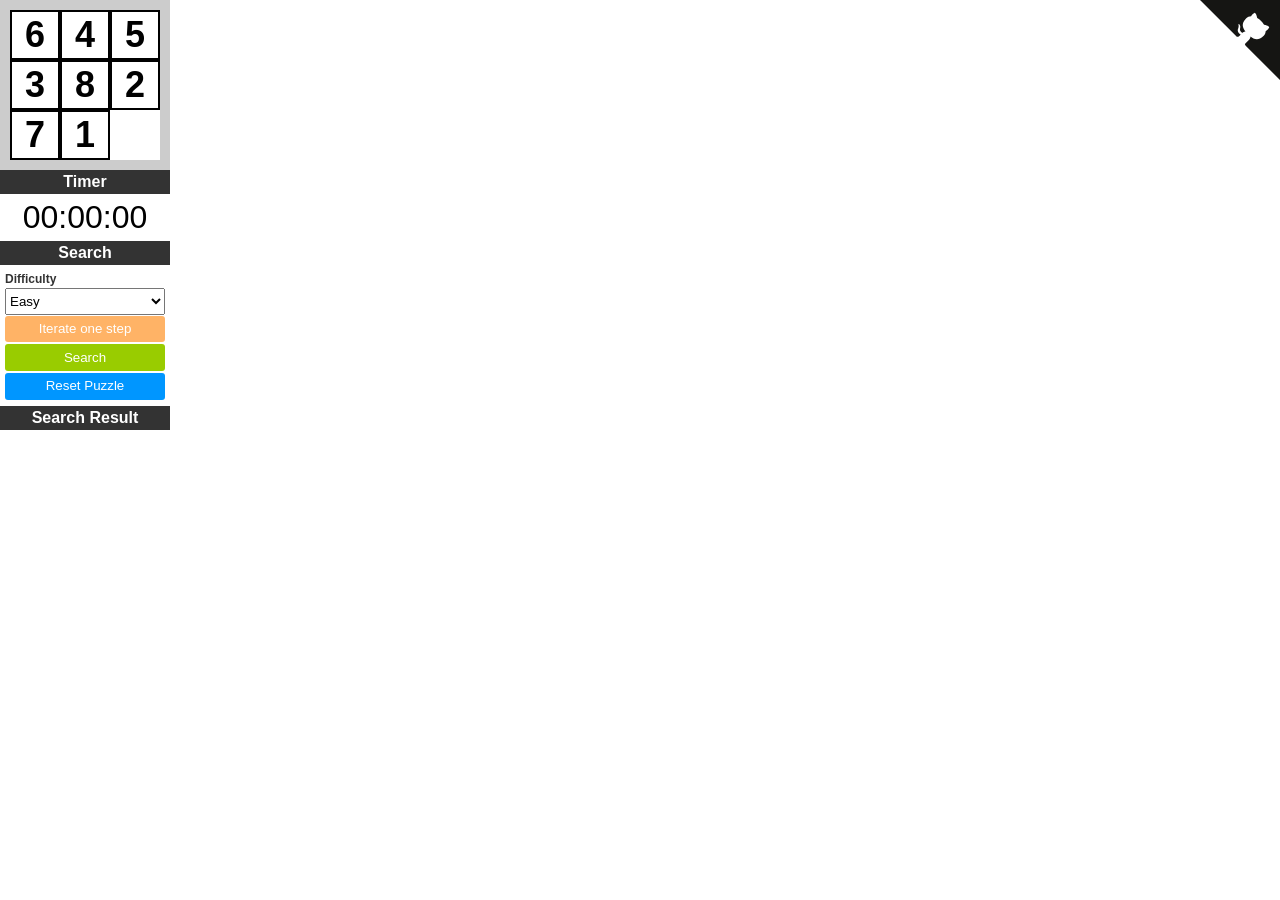
==== commit 143f43d5: "colour" ====
--- a/index-new.html
+++ b/index-new.html
@@ -60,7 +60,7 @@
             <button id="searchStep">Iterate one step</button>
             <button id="search">Search</button>
             <button id="searchStop" style="display: none;">Stop</button>
-            <button id="search" onclick="location.reload();" style="background-color: #088F8F;">Reset Puzzle</button>
+            <button id="search" onclick="location.reload();" style="background-color: #0096FF;">Reset Puzzle</button>
         </div>
 
         <div class="heading">Search Result</div>
